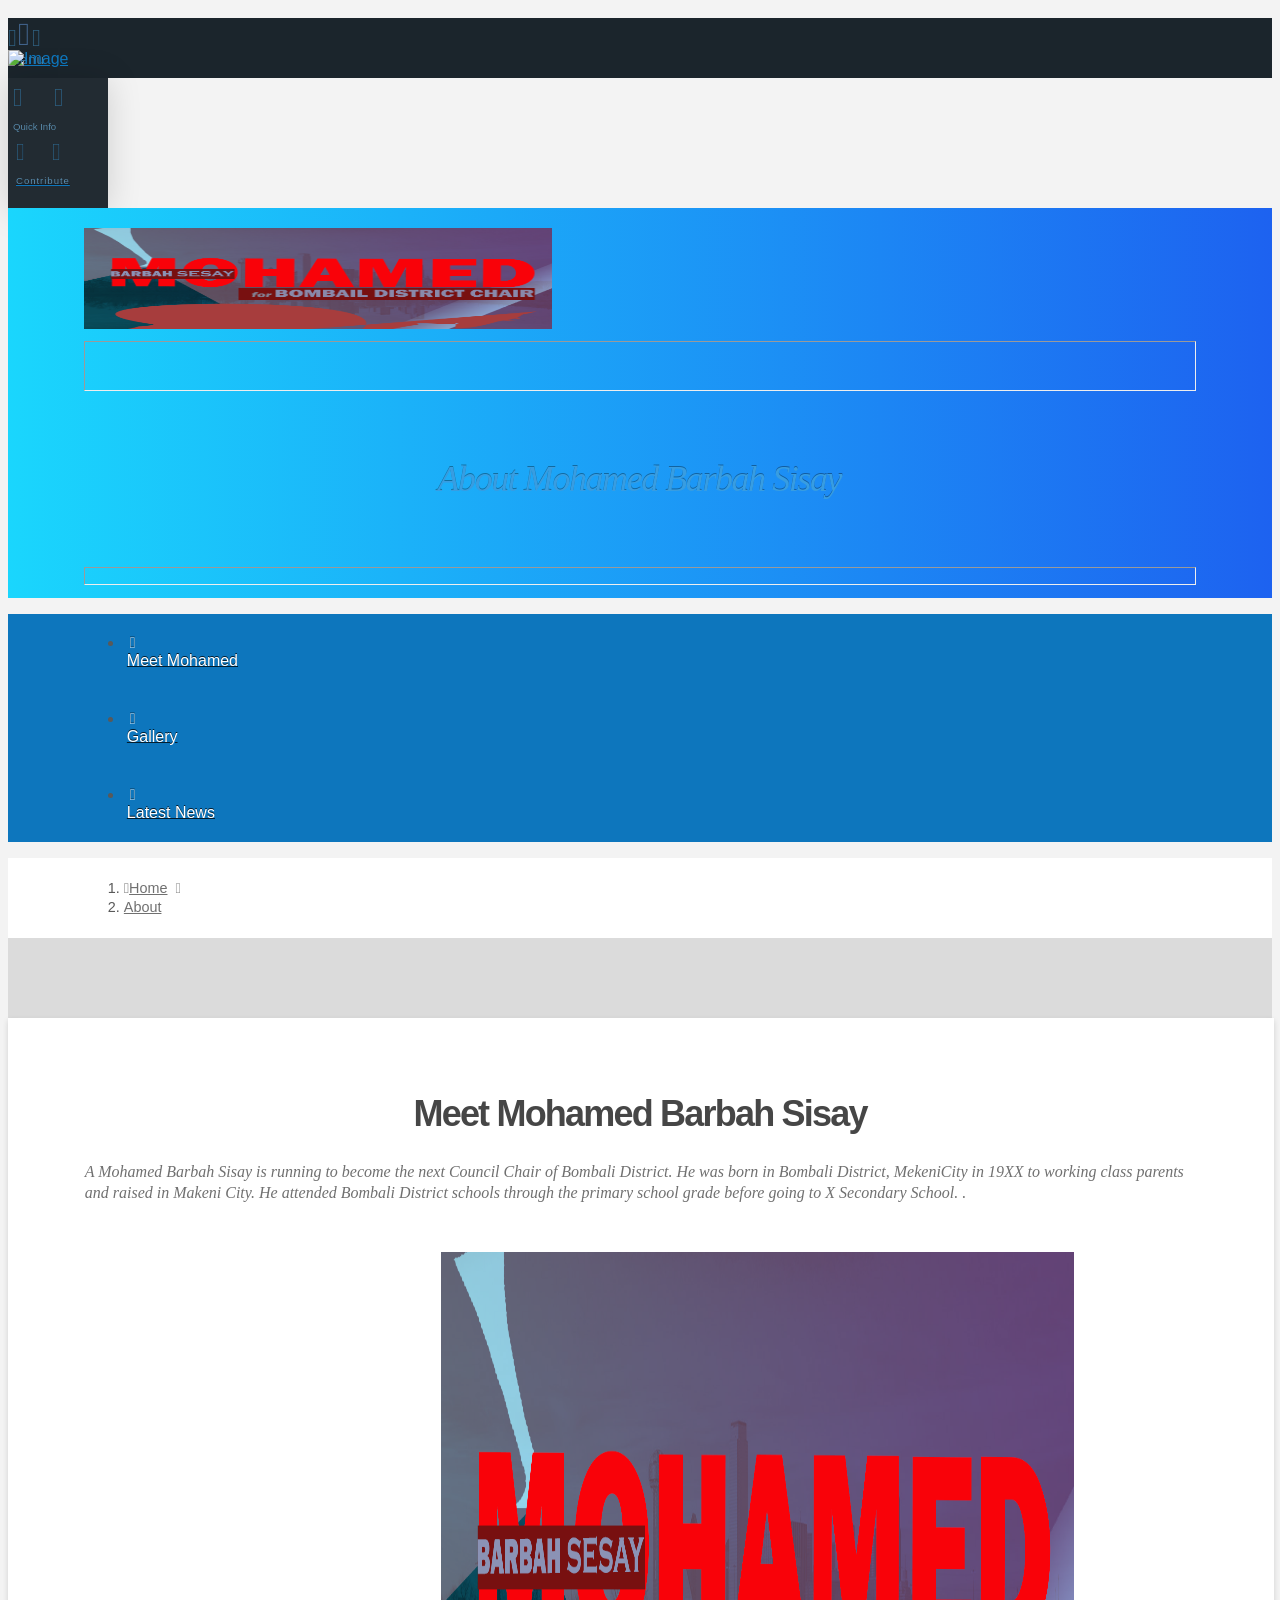
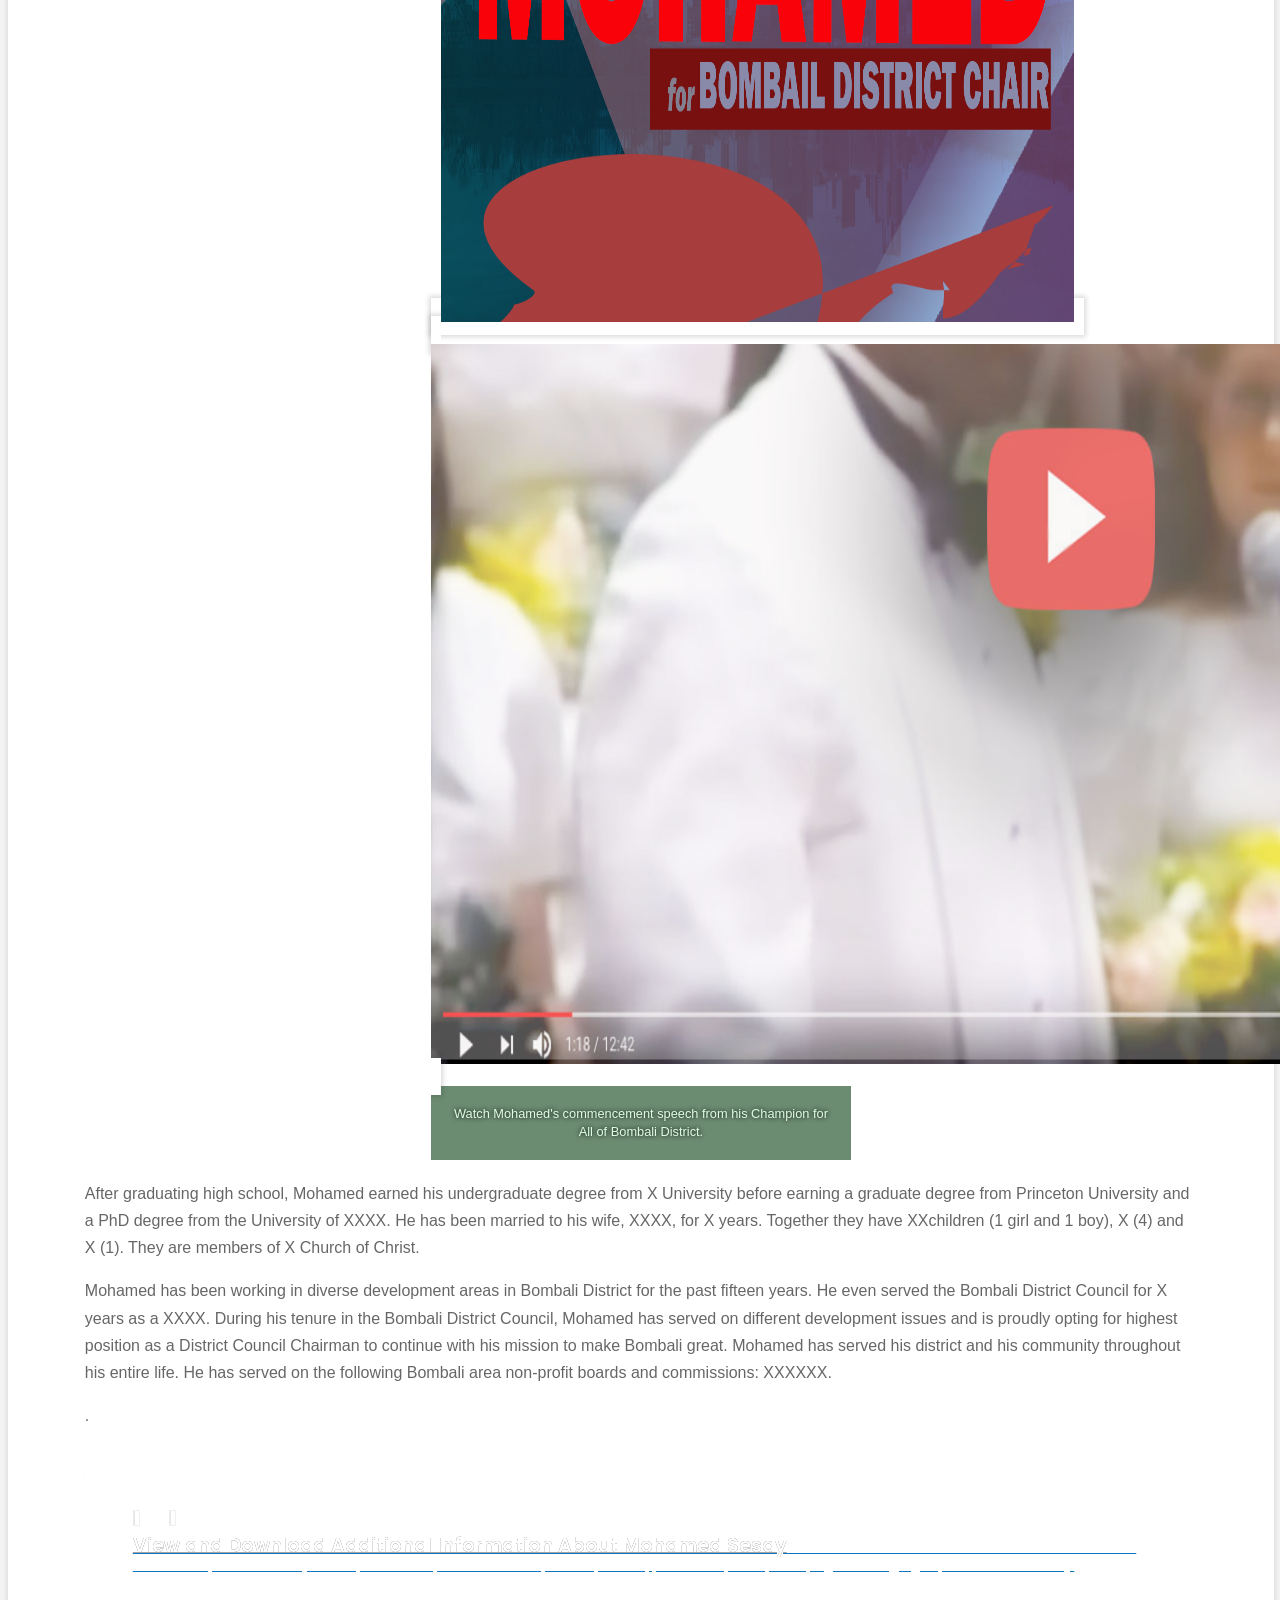
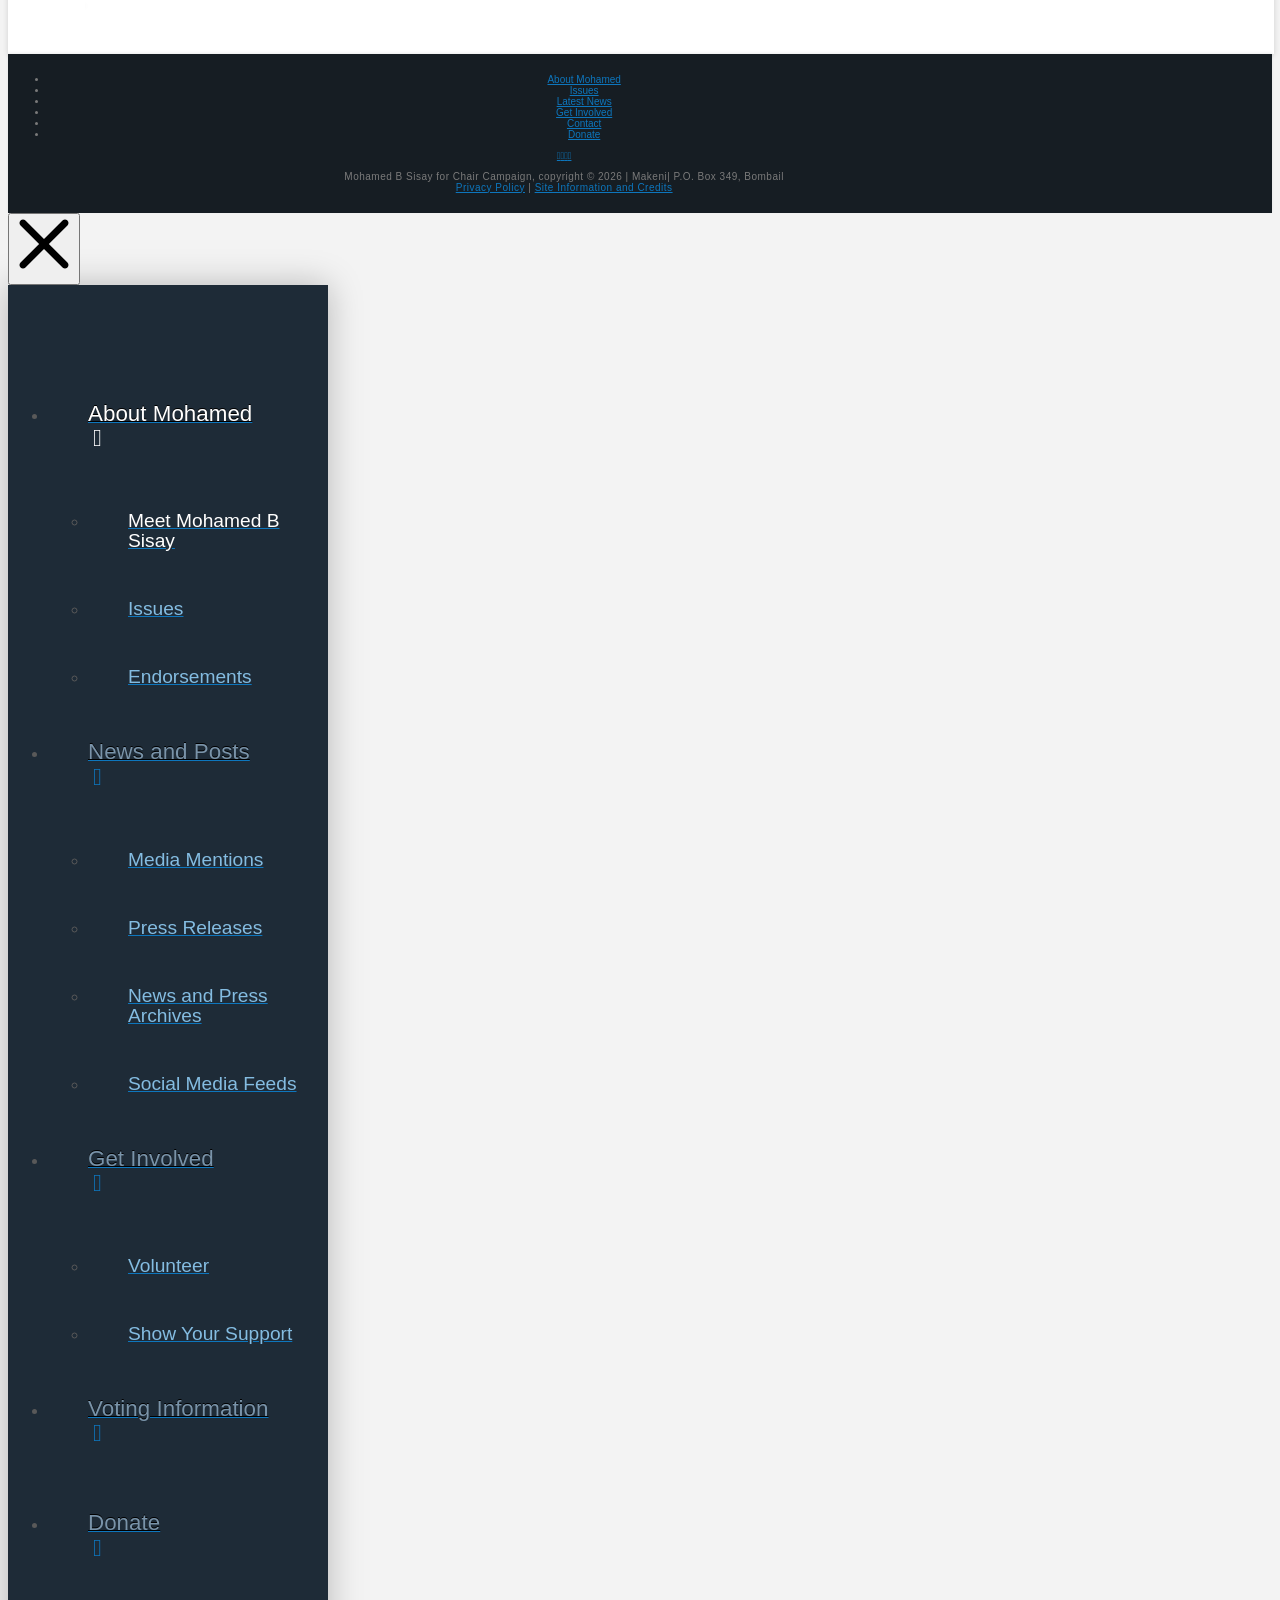
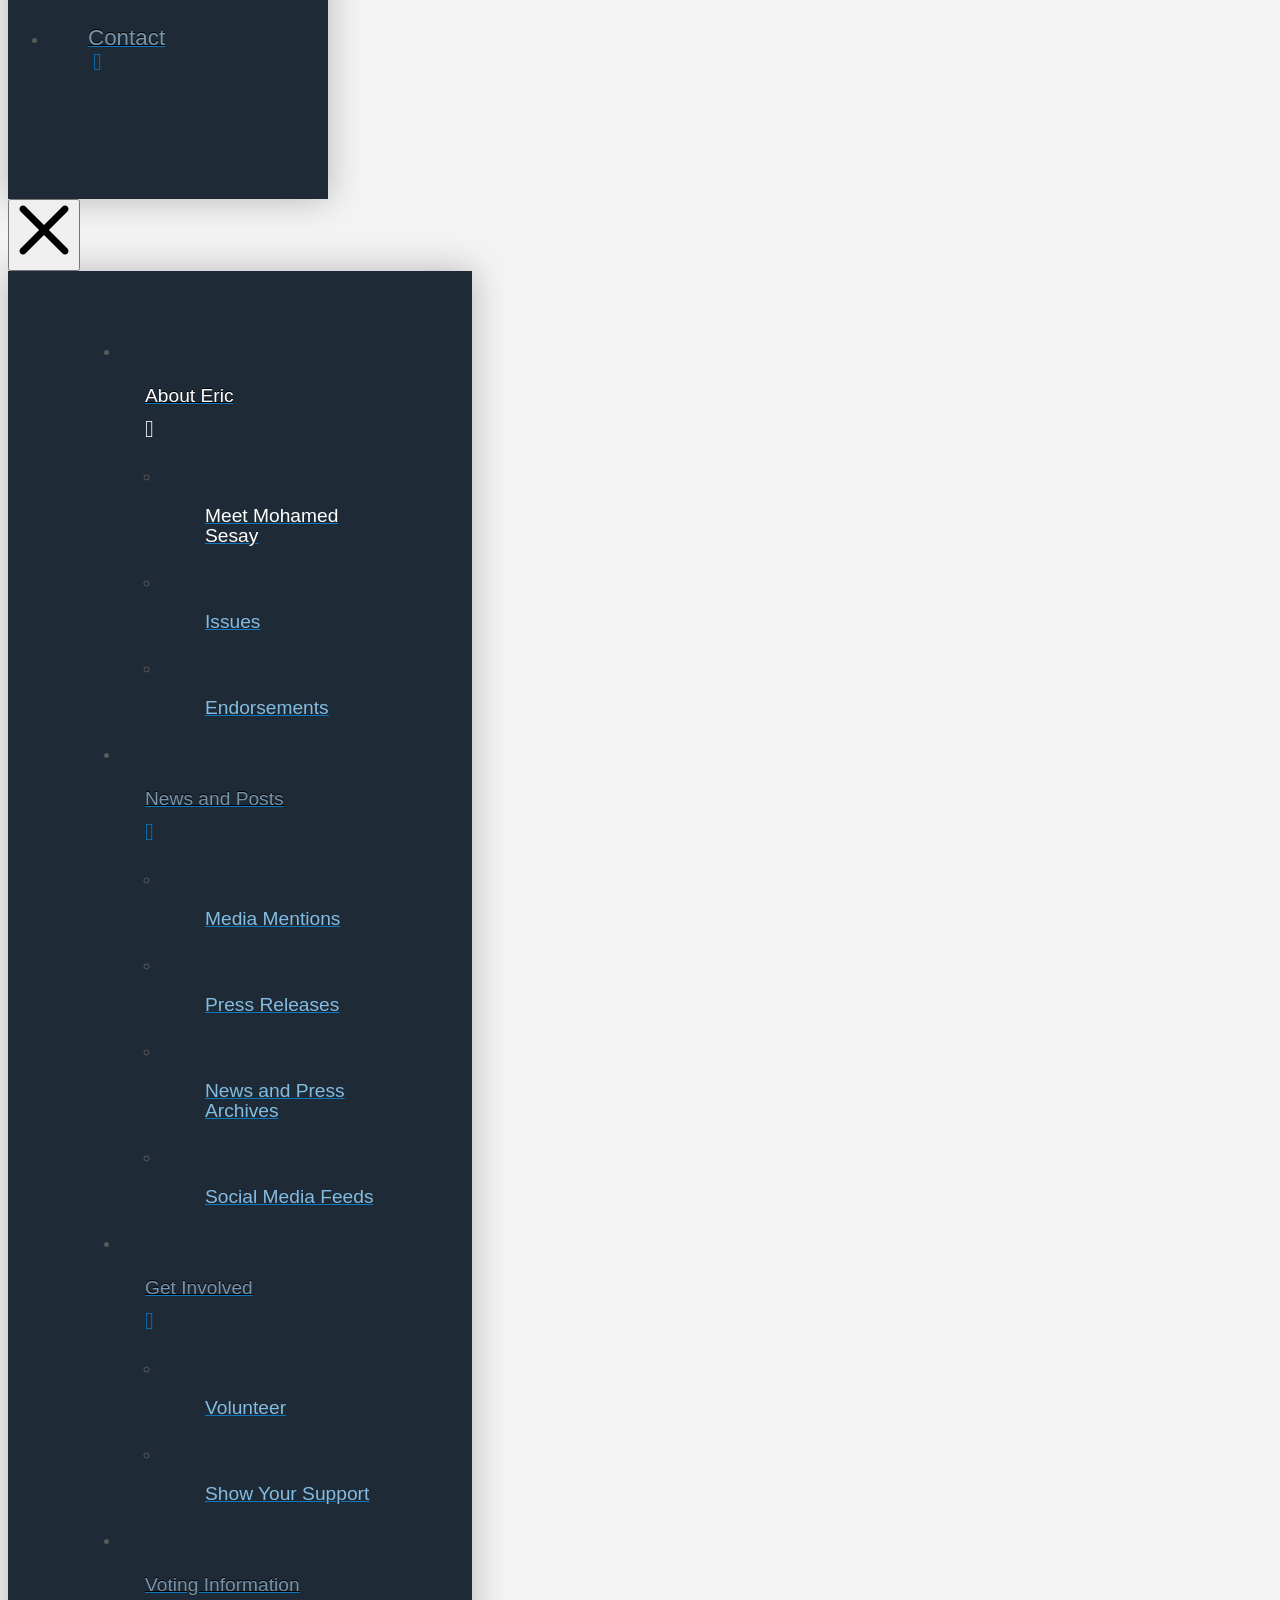
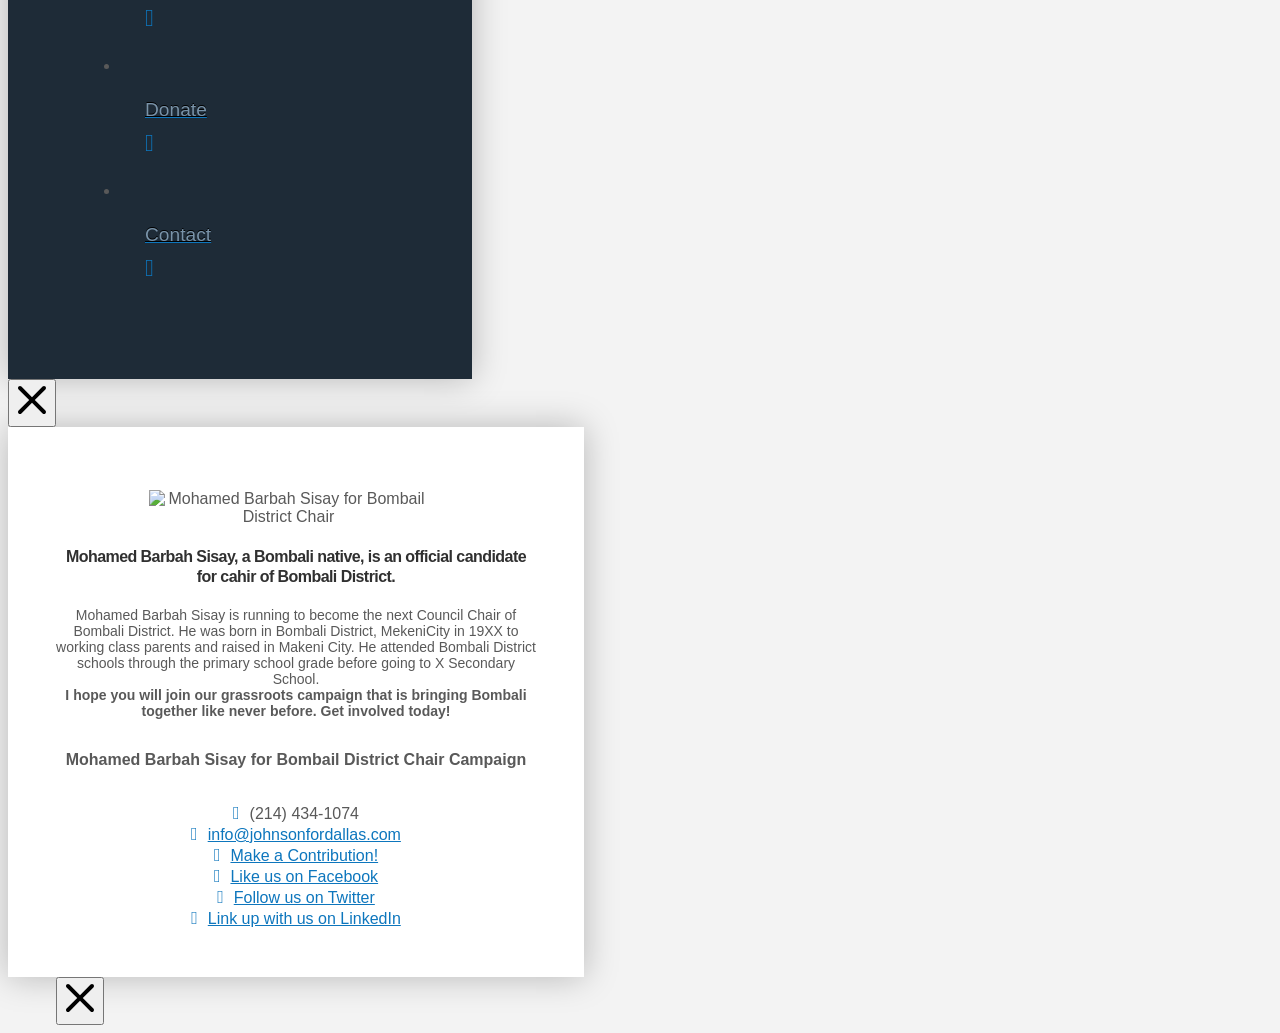
==== about/index.html @ 6a146747 "first commit" ====
<!DOCTYPE html>

<html class="no-js" lang="en-US">


<!-- Mirrored from johnsonfordallas.com/about/ by HTTrack Website Copier/3.x [XR&CO'2014], Sat, 02 Apr 2022 14:41:00 GMT -->
<!-- Added by HTTrack --><meta http-equiv="content-type" content="text/html;charset=UTF-8" /><!-- /Added by HTTrack -->
<head>
  
<meta charset="UTF-8">
<meta name="viewport" content="width=device-width, initial-scale=1.0">
<link rel="pingback" href="../xmlrpc.php">
<meta name='robots' content='index, follow, max-image-preview:large, max-snippet:-1, max-video-preview:-1' />

	<!-- This site is optimized with the Yoast SEO plugin v18.4.1 - https://yoast.com/wordpress/plugins/seo/ -->
	<title>About - Mohamed Barbah Sisay for Bombail District Chair</title>
	<meta name="description" content="Mohamed Sesay, a Dallas native, has served his community his entire life. As mayor, he will bring Dallas together &amp; represent the interests of all families." />
	<link rel="canonical" href="index.html" />
	<meta property="og:locale" content="en_US" />
	<meta property="og:type" content="article" />
	<meta property="og:title" content="Meet Mohamed Sesay" />
	<meta property="og:description" content="A West Dallas native, Eric has represented one of the most diverse House districts in the state for nearly a decade and has shown that he can bring people together to get the job done for all families." />
	<meta property="og:url" content="index.html" />
	<meta property="og:site_name" content="Mohamed Barbah Sisay for Bombail District Chair" />
	<meta property="article:publisher" content="https://www.facebook.com/JohnsonForDallas/" />
	<meta property="article:modified_time" content="2019-05-02T05:01:25+00:00" />
	<meta property="og:image" content="../wp-content/uploads/2019/02/Eric-Johnson-for-Dallas-Mayor-Facebook-Image.jpg" />
	<meta property="og:image:width" content="1200" />
	<meta property="og:image:height" content="630" />
	<meta property="og:image:type" content="image/jpeg" />
	<meta name="twitter:card" content="summary_large_image" />
	<meta name="twitter:title" content="Meet Mohamed Sesay" />
	<meta name="twitter:description" content="A West Dallas native, Eric has represented one of the most diverse House districts in the state for nearly a decade and has shown that he can bring people together to get the job done for all families." />
	<meta name="twitter:image" content="../wp-content/uploads/2019/02/Twitter-Social-Image.jpg" />
	<meta name="twitter:site" content="@johnson4dallas" />
	<meta name="twitter:label1" content="Est. reading time" />
	<meta name="twitter:data1" content="1 minute" />
	<script type="application/ld+json" class="yoast-schema-graph">{"@context":"https://schema.org","@graph":[{"@type":"WebSite","@id":"https://johnsonfordallas.com/#website","url":"https://johnsonfordallas.com/","name":"Mohamed Barbah Sisay for Bombail District Chair","description":"Candidate for Mayor of Dallas and current Texas State Representative, District 100.","potentialAction":[{"@type":"SearchAction","target":{"@type":"EntryPoint","urlTemplate":"https://johnsonfordallas.com/?s={search_term_string}"},"query-input":"required name=search_term_string"}],"inLanguage":"en-US"},{"@type":"ImageObject","@id":"https://johnsonfordallas.com/about/#primaryimage","inLanguage":"en-US","url":"https://johnsonfordallas.com/wp-content/uploads/2019/02/Eric-Johnson-for-Dallas-Mayor-Facebook-Image.jpg","contentUrl":"https://johnsonfordallas.com/wp-content/uploads/2019/02/Eric-Johnson-for-Dallas-Mayor-Facebook-Image.jpg","width":1200,"height":630,"caption":"Mohamed Barbah Sisay for Bombail District Chair"},{"@type":"WebPage","@id":"https://johnsonfordallas.com/about/#webpage","url":"https://johnsonfordallas.com/about/","name":"About - Mohamed Barbah Sisay for Bombail District Chair","isPartOf":{"@id":"https://johnsonfordallas.com/#website"},"datePublished":"2019-02-19T06:22:48+00:00","dateModified":"2019-05-02T05:01:25+00:00","description":"Mohamed Sesay, a Dallas native, has served his community his entire life. As mayor, he will bring Dallas together & represent the interests of all families.","breadcrumb":{"@id":"https://johnsonfordallas.com/about/#breadcrumb"},"inLanguage":"en-US","potentialAction":[{"@type":"ReadAction","target":["https://johnsonfordallas.com/about/"]}]},{"@type":"BreadcrumbList","@id":"https://johnsonfordallas.com/about/#breadcrumb","itemListElement":[{"@type":"ListItem","position":1,"name":"Home","item":"https://johnsonfordallas.com/"},{"@type":"ListItem","position":2,"name":"About"}]}]}</script>
	<!-- / Yoast SEO plugin. -->


<link rel='dns-prefetch' href='http://s.w.org/' />
<link rel="alternate" type="application/rss+xml" title="Mohamed Barbah Sisay for Bombail District Chair &raquo; Feed" href="../feed/index.html" />
<link rel="alternate" type="application/rss+xml" title="Mohamed Barbah Sisay for Bombail District Chair &raquo; Comments Feed" href="../comments/feed/index.html" />
<meta property="og:site_name" content="Mohamed Barbah Sisay for Bombail District Chair"><meta property="og:title" content="About"><meta property="og:description" content="Candidate for Mayor of Dallas and current Texas State Representative, District 100."><meta property="og:image" content="https://johnsonfordallas.com/wp-content/uploads/2019/03/johnson_social_fallback_img.png"><meta property="og:url" content="https://johnsonfordallas.com/about/"><meta property="og:type" content="article">		<!-- This site uses the Google Analytics by MonsterInsights plugin v7.16.2 - Using Analytics tracking - https://www.monsterinsights.com/ -->
							<script src="http://www.googletagmanager.com/gtag/js?id=UA-135009408-1"  type="text/javascript" data-cfasync="false"></script>
			<script type="text/javascript" data-cfasync="false">
				var mi_version = '7.16.2';
				var mi_track_user = true;
				var mi_no_track_reason = '';
				
								var disableStr = 'ga-disable-UA-135009408-1';

				/* Function to detect opted out users */
				function __gtagTrackerIsOptedOut() {
					return document.cookie.indexOf( disableStr + '=true' ) > - 1;
				}

				/* Disable tracking if the opt-out cookie exists. */
				if ( __gtagTrackerIsOptedOut() ) {
					window[disableStr] = true;
				}

				/* Opt-out function */
				function __gtagTrackerOptout() {
					document.cookie = disableStr + '=true; expires=Thu, 31 Dec 2099 23:59:59 UTC; path=/';
					window[disableStr] = true;
				}

				if ( 'undefined' === typeof gaOptout ) {
					function gaOptout() {
						__gtagTrackerOptout();
					}
				}
								window.dataLayer = window.dataLayer || [];
				if ( mi_track_user ) {
					function __gtagTracker() {dataLayer.push( arguments );}
					__gtagTracker( 'js', new Date() );
					__gtagTracker( 'set', {
						'developer_id.dZGIzZG' : true,
						'dimension1' : 'Mohamed Barbah Sisay for Bombail District Chair','dimension2' : 'page',                    });
					__gtagTracker( 'config', 'UA-135009408-1', {
						forceSSL:true,link_attribution:true,					} );
										window.gtag = __gtagTracker;										(
						function () {
							/* https://developers.google.com/analytics/devguides/collection/analyticsjs/ */
							/* ga and __gaTracker compatibility shim. */
							var noopfn = function () {
								return null;
							};
							var newtracker = function () {
								return new Tracker();
							};
							var Tracker = function () {
								return null;
							};
							var p = Tracker.prototype;
							p.get = noopfn;
							p.set = noopfn;
							p.send = function (){
								var args = Array.prototype.slice.call(arguments);
								args.unshift( 'send' );
								__gaTracker.apply(null, args);
							};
							var __gaTracker = function () {
								var len = arguments.length;
								if ( len === 0 ) {
									return;
								}
								var f = arguments[len - 1];
								if ( typeof f !== 'object' || f === null || typeof f.hitCallback !== 'function' ) {
									if ( 'send' === arguments[0] ) {
										var hitConverted, hitObject = false, action;
										if ( 'event' === arguments[1] ) {
											if ( 'undefined' !== typeof arguments[3] ) {
												hitObject = {
													'eventAction': arguments[3],
													'eventCategory': arguments[2],
													'eventLabel': arguments[4],
													'value': arguments[5] ? arguments[5] : 1,
												}
											}
										}
										if ( typeof arguments[2] === 'object' ) {
											hitObject = arguments[2];
										}
										if ( 'undefined' !== typeof (
											arguments[1].hitType
										) ) {
											hitObject = arguments[1];
										}
										if ( hitObject ) {
											action = 'timing' === arguments[1].hitType ? 'timing_complete' : hitObject.eventAction;
											hitConverted = mapArgs( hitObject );
											__gtagTracker( 'event', action, hitConverted );
										}
									}
									return;
								}

								function mapArgs( args ) {
									var gaKey, hit = {};
									var gaMap = {
										'eventCategory': 'event_category',
										'eventAction': 'event_action',
										'eventLabel': 'event_label',
										'eventValue': 'event_value',
										'nonInteraction': 'non_interaction',
										'timingCategory': 'event_category',
										'timingVar': 'name',
										'timingValue': 'value',
										'timingLabel': 'event_label',
									};
									for ( gaKey in gaMap ) {
										if ( 'undefined' !== typeof args[gaKey] ) {
											hit[gaMap[gaKey]] = args[gaKey];
										}
									}
									return hit;
								}

								try {
									f.hitCallback();
								} catch ( ex ) {
								}
							};
							__gaTracker.create = newtracker;
							__gaTracker.getByName = newtracker;
							__gaTracker.getAll = function () {
								return [];
							};
							__gaTracker.remove = noopfn;
							__gaTracker.loaded = true;
							window['__gaTracker'] = __gaTracker;
						}
					)();
									} else {
										console.log( "" );
					( function () {
							function __gtagTracker() {
								return null;
							}
							window['__gtagTracker'] = __gtagTracker;
							window['gtag'] = __gtagTracker;
					} )();
									}
			</script>
				<!-- / Google Analytics by MonsterInsights -->
		<script type="text/javascript">
window._wpemojiSettings = {"baseUrl":"https:\/\/s.w.org\/images\/core\/emoji\/13.1.0\/72x72\/","ext":".png","svgUrl":"https:\/\/s.w.org\/images\/core\/emoji\/13.1.0\/svg\/","svgExt":".svg","source":{"concatemoji":"https:\/\/johnsonfordallas.com\/wp-includes\/js\/wp-emoji-release.min.js?ver=5.9.2"}};
/*! This file is auto-generated */
!function(e,a,t){var n,r,o,i=a.createElement("canvas"),p=i.getContext&&i.getContext("2d");function s(e,t){var a=String.fromCharCode;p.clearRect(0,0,i.width,i.height),p.fillText(a.apply(this,e),0,0);e=i.toDataURL();return p.clearRect(0,0,i.width,i.height),p.fillText(a.apply(this,t),0,0),e===i.toDataURL()}function c(e){var t=a.createElement("script");t.src=e,t.defer=t.type="text/javascript",a.getElementsByTagName("head")[0].appendChild(t)}for(o=Array("flag","emoji"),t.supports={everything:!0,everythingExceptFlag:!0},r=0;r<o.length;r++)t.supports[o[r]]=function(e){if(!p||!p.fillText)return!1;switch(p.textBaseline="top",p.font="600 32px Arial",e){case"flag":return s([127987,65039,8205,9895,65039],[127987,65039,8203,9895,65039])?!1:!s([55356,56826,55356,56819],[55356,56826,8203,55356,56819])&&!s([55356,57332,56128,56423,56128,56418,56128,56421,56128,56430,56128,56423,56128,56447],[55356,57332,8203,56128,56423,8203,56128,56418,8203,56128,56421,8203,56128,56430,8203,56128,56423,8203,56128,56447]);case"emoji":return!s([10084,65039,8205,55357,56613],[10084,65039,8203,55357,56613])}return!1}(o[r]),t.supports.everything=t.supports.everything&&t.supports[o[r]],"flag"!==o[r]&&(t.supports.everythingExceptFlag=t.supports.everythingExceptFlag&&t.supports[o[r]]);t.supports.everythingExceptFlag=t.supports.everythingExceptFlag&&!t.supports.flag,t.DOMReady=!1,t.readyCallback=function(){t.DOMReady=!0},t.supports.everything||(n=function(){t.readyCallback()},a.addEventListener?(a.addEventListener("DOMContentLoaded",n,!1),e.addEventListener("load",n,!1)):(e.attachEvent("onload",n),a.attachEvent("onreadystatechange",function(){"complete"===a.readyState&&t.readyCallback()})),(n=t.source||{}).concatemoji?c(n.concatemoji):n.wpemoji&&n.twemoji&&(c(n.twemoji),c(n.wpemoji)))}(window,document,window._wpemojiSettings);
</script>
<style type="text/css">
img.wp-smiley,
img.emoji {
	display: inline !important;
	border: none !important;
	box-shadow: none !important;
	height: 1em !important;
	width: 1em !important;
	margin: 0 0.07em !important;
	vertical-align: -0.1em !important;
	background: none !important;
	padding: 0 !important;
}
</style>
	<link rel='stylesheet' id='sbi_styles-css'  href='../wp-content/plugins/instagram-feed-pro/css/sbi-styles.mindc88.css?ver=5.12.1' type='text/css' media='all' />
<link rel='stylesheet' id='wp-block-library-css'  href='../wp-includes/css/dist/block-library/style.min6dcf.css?ver=5.9.2' type='text/css' media='all' />
<style id='wp-block-library-theme-inline-css' type='text/css'>
.wp-block-audio figcaption{color:#555;font-size:13px;text-align:center}.is-dark-theme .wp-block-audio figcaption{color:hsla(0,0%,100%,.65)}.wp-block-code>code{font-family:Menlo,Consolas,monaco,monospace;color:#1e1e1e;padding:.8em 1em;border:1px solid #ddd;border-radius:4px}.wp-block-embed figcaption{color:#555;font-size:13px;text-align:center}.is-dark-theme .wp-block-embed figcaption{color:hsla(0,0%,100%,.65)}.blocks-gallery-caption{color:#555;font-size:13px;text-align:center}.is-dark-theme .blocks-gallery-caption{color:hsla(0,0%,100%,.65)}.wp-block-image figcaption{color:#555;font-size:13px;text-align:center}.is-dark-theme .wp-block-image figcaption{color:hsla(0,0%,100%,.65)}.wp-block-pullquote{border-top:4px solid;border-bottom:4px solid;margin-bottom:1.75em;color:currentColor}.wp-block-pullquote__citation,.wp-block-pullquote cite,.wp-block-pullquote footer{color:currentColor;text-transform:uppercase;font-size:.8125em;font-style:normal}.wp-block-quote{border-left:.25em solid;margin:0 0 1.75em;padding-left:1em}.wp-block-quote cite,.wp-block-quote footer{color:currentColor;font-size:.8125em;position:relative;font-style:normal}.wp-block-quote.has-text-align-right{border-left:none;border-right:.25em solid;padding-left:0;padding-right:1em}.wp-block-quote.has-text-align-center{border:none;padding-left:0}.wp-block-quote.is-large,.wp-block-quote.is-style-large,.wp-block-quote.is-style-plain{border:none}.wp-block-search .wp-block-search__label{font-weight:700}.wp-block-group:where(.has-background){padding:1.25em 2.375em}.wp-block-separator{border:none;border-bottom:2px solid;margin-left:auto;margin-right:auto;opacity:.4}.wp-block-separator:not(.is-style-wide):not(.is-style-dots){width:100px}.wp-block-separator.has-background:not(.is-style-dots){border-bottom:none;height:1px}.wp-block-separator.has-background:not(.is-style-wide):not(.is-style-dots){height:2px}.wp-block-table thead{border-bottom:3px solid}.wp-block-table tfoot{border-top:3px solid}.wp-block-table td,.wp-block-table th{padding:.5em;border:1px solid;word-break:normal}.wp-block-table figcaption{color:#555;font-size:13px;text-align:center}.is-dark-theme .wp-block-table figcaption{color:hsla(0,0%,100%,.65)}.wp-block-video figcaption{color:#555;font-size:13px;text-align:center}.is-dark-theme .wp-block-video figcaption{color:hsla(0,0%,100%,.65)}.wp-block-template-part.has-background{padding:1.25em 2.375em;margin-top:0;margin-bottom:0}
</style>
<style id='global-styles-inline-css' type='text/css'>
body{--wp--preset--color--black: #000000;--wp--preset--color--cyan-bluish-gray: #abb8c3;--wp--preset--color--white: #ffffff;--wp--preset--color--pale-pink: #f78da7;--wp--preset--color--vivid-red: #cf2e2e;--wp--preset--color--luminous-vivid-orange: #ff6900;--wp--preset--color--luminous-vivid-amber: #fcb900;--wp--preset--color--light-green-cyan: #7bdcb5;--wp--preset--color--vivid-green-cyan: #00d084;--wp--preset--color--pale-cyan-blue: #8ed1fc;--wp--preset--color--vivid-cyan-blue: #0693e3;--wp--preset--color--vivid-purple: #9b51e0;--wp--preset--gradient--vivid-cyan-blue-to-vivid-purple: linear-gradient(135deg,rgba(6,147,227,1) 0%,rgb(155,81,224) 100%);--wp--preset--gradient--light-green-cyan-to-vivid-green-cyan: linear-gradient(135deg,rgb(122,220,180) 0%,rgb(0,208,130) 100%);--wp--preset--gradient--luminous-vivid-amber-to-luminous-vivid-orange: linear-gradient(135deg,rgba(252,185,0,1) 0%,rgba(255,105,0,1) 100%);--wp--preset--gradient--luminous-vivid-orange-to-vivid-red: linear-gradient(135deg,rgba(255,105,0,1) 0%,rgb(207,46,46) 100%);--wp--preset--gradient--very-light-gray-to-cyan-bluish-gray: linear-gradient(135deg,rgb(238,238,238) 0%,rgb(169,184,195) 100%);--wp--preset--gradient--cool-to-warm-spectrum: linear-gradient(135deg,rgb(74,234,220) 0%,rgb(151,120,209) 20%,rgb(207,42,186) 40%,rgb(238,44,130) 60%,rgb(251,105,98) 80%,rgb(254,248,76) 100%);--wp--preset--gradient--blush-light-purple: linear-gradient(135deg,rgb(255,206,236) 0%,rgb(152,150,240) 100%);--wp--preset--gradient--blush-bordeaux: linear-gradient(135deg,rgb(254,205,165) 0%,rgb(254,45,45) 50%,rgb(107,0,62) 100%);--wp--preset--gradient--luminous-dusk: linear-gradient(135deg,rgb(255,203,112) 0%,rgb(199,81,192) 50%,rgb(65,88,208) 100%);--wp--preset--gradient--pale-ocean: linear-gradient(135deg,rgb(255,245,203) 0%,rgb(182,227,212) 50%,rgb(51,167,181) 100%);--wp--preset--gradient--electric-grass: linear-gradient(135deg,rgb(202,248,128) 0%,rgb(113,206,126) 100%);--wp--preset--gradient--midnight: linear-gradient(135deg,rgb(2,3,129) 0%,rgb(40,116,252) 100%);--wp--preset--duotone--dark-grayscale: url('#wp-duotone-dark-grayscale');--wp--preset--duotone--grayscale: url('#wp-duotone-grayscale');--wp--preset--duotone--purple-yellow: url('#wp-duotone-purple-yellow');--wp--preset--duotone--blue-red: url('#wp-duotone-blue-red');--wp--preset--duotone--midnight: url('#wp-duotone-midnight');--wp--preset--duotone--magenta-yellow: url('#wp-duotone-magenta-yellow');--wp--preset--duotone--purple-green: url('#wp-duotone-purple-green');--wp--preset--duotone--blue-orange: url('#wp-duotone-blue-orange');--wp--preset--font-size--small: 13px;--wp--preset--font-size--medium: 20px;--wp--preset--font-size--large: 36px;--wp--preset--font-size--x-large: 42px;}.has-black-color{color: var(--wp--preset--color--black) !important;}.has-cyan-bluish-gray-color{color: var(--wp--preset--color--cyan-bluish-gray) !important;}.has-white-color{color: var(--wp--preset--color--white) !important;}.has-pale-pink-color{color: var(--wp--preset--color--pale-pink) !important;}.has-vivid-red-color{color: var(--wp--preset--color--vivid-red) !important;}.has-luminous-vivid-orange-color{color: var(--wp--preset--color--luminous-vivid-orange) !important;}.has-luminous-vivid-amber-color{color: var(--wp--preset--color--luminous-vivid-amber) !important;}.has-light-green-cyan-color{color: var(--wp--preset--color--light-green-cyan) !important;}.has-vivid-green-cyan-color{color: var(--wp--preset--color--vivid-green-cyan) !important;}.has-pale-cyan-blue-color{color: var(--wp--preset--color--pale-cyan-blue) !important;}.has-vivid-cyan-blue-color{color: var(--wp--preset--color--vivid-cyan-blue) !important;}.has-vivid-purple-color{color: var(--wp--preset--color--vivid-purple) !important;}.has-black-background-color{background-color: var(--wp--preset--color--black) !important;}.has-cyan-bluish-gray-background-color{background-color: var(--wp--preset--color--cyan-bluish-gray) !important;}.has-white-background-color{background-color: var(--wp--preset--color--white) !important;}.has-pale-pink-background-color{background-color: var(--wp--preset--color--pale-pink) !important;}.has-vivid-red-background-color{background-color: var(--wp--preset--color--vivid-red) !important;}.has-luminous-vivid-orange-background-color{background-color: var(--wp--preset--color--luminous-vivid-orange) !important;}.has-luminous-vivid-amber-background-color{background-color: var(--wp--preset--color--luminous-vivid-amber) !important;}.has-light-green-cyan-background-color{background-color: var(--wp--preset--color--light-green-cyan) !important;}.has-vivid-green-cyan-background-color{background-color: var(--wp--preset--color--vivid-green-cyan) !important;}.has-pale-cyan-blue-background-color{background-color: var(--wp--preset--color--pale-cyan-blue) !important;}.has-vivid-cyan-blue-background-color{background-color: var(--wp--preset--color--vivid-cyan-blue) !important;}.has-vivid-purple-background-color{background-color: var(--wp--preset--color--vivid-purple) !important;}.has-black-border-color{border-color: var(--wp--preset--color--black) !important;}.has-cyan-bluish-gray-border-color{border-color: var(--wp--preset--color--cyan-bluish-gray) !important;}.has-white-border-color{border-color: var(--wp--preset--color--white) !important;}.has-pale-pink-border-color{border-color: var(--wp--preset--color--pale-pink) !important;}.has-vivid-red-border-color{border-color: var(--wp--preset--color--vivid-red) !important;}.has-luminous-vivid-orange-border-color{border-color: var(--wp--preset--color--luminous-vivid-orange) !important;}.has-luminous-vivid-amber-border-color{border-color: var(--wp--preset--color--luminous-vivid-amber) !important;}.has-light-green-cyan-border-color{border-color: var(--wp--preset--color--light-green-cyan) !important;}.has-vivid-green-cyan-border-color{border-color: var(--wp--preset--color--vivid-green-cyan) !important;}.has-pale-cyan-blue-border-color{border-color: var(--wp--preset--color--pale-cyan-blue) !important;}.has-vivid-cyan-blue-border-color{border-color: var(--wp--preset--color--vivid-cyan-blue) !important;}.has-vivid-purple-border-color{border-color: var(--wp--preset--color--vivid-purple) !important;}.has-vivid-cyan-blue-to-vivid-purple-gradient-background{background: var(--wp--preset--gradient--vivid-cyan-blue-to-vivid-purple) !important;}.has-light-green-cyan-to-vivid-green-cyan-gradient-background{background: var(--wp--preset--gradient--light-green-cyan-to-vivid-green-cyan) !important;}.has-luminous-vivid-amber-to-luminous-vivid-orange-gradient-background{background: var(--wp--preset--gradient--luminous-vivid-amber-to-luminous-vivid-orange) !important;}.has-luminous-vivid-orange-to-vivid-red-gradient-background{background: var(--wp--preset--gradient--luminous-vivid-orange-to-vivid-red) !important;}.has-very-light-gray-to-cyan-bluish-gray-gradient-background{background: var(--wp--preset--gradient--very-light-gray-to-cyan-bluish-gray) !important;}.has-cool-to-warm-spectrum-gradient-background{background: var(--wp--preset--gradient--cool-to-warm-spectrum) !important;}.has-blush-light-purple-gradient-background{background: var(--wp--preset--gradient--blush-light-purple) !important;}.has-blush-bordeaux-gradient-background{background: var(--wp--preset--gradient--blush-bordeaux) !important;}.has-luminous-dusk-gradient-background{background: var(--wp--preset--gradient--luminous-dusk) !important;}.has-pale-ocean-gradient-background{background: var(--wp--preset--gradient--pale-ocean) !important;}.has-electric-grass-gradient-background{background: var(--wp--preset--gradient--electric-grass) !important;}.has-midnight-gradient-background{background: var(--wp--preset--gradient--midnight) !important;}.has-small-font-size{font-size: var(--wp--preset--font-size--small) !important;}.has-medium-font-size{font-size: var(--wp--preset--font-size--medium) !important;}.has-large-font-size{font-size: var(--wp--preset--font-size--large) !important;}.has-x-large-font-size{font-size: var(--wp--preset--font-size--x-large) !important;}
</style>
<link rel='stylesheet' id='ctf_styles-css'  href='../wp-content/plugins/custom-twitter-feeds-pro/css/ctf-styles.mind50e.css?ver=1.14' type='text/css' media='all' />
<link rel='stylesheet' id='esg-plugin-settings-css'  href='../wp-content/plugins/essential-grid/public/assets/css/settings2a45.css?ver=3.0.13' type='text/css' media='all' />
<link rel='stylesheet' id='tp-fontello-css'  href='../wp-content/plugins/essential-grid/public/assets/font/fontello/css/fontello2a45.css?ver=3.0.13' type='text/css' media='all' />
<link rel='stylesheet' id='cff-css'  href='../wp-content/plugins/custom-facebook-feed-pro/assets/css/cff-style0bb8.css?ver=3.19.5' type='text/css' media='all' />
<link rel='stylesheet' id='monsterinsights-popular-posts-style-css'  href='../wp-content/plugins/google-analytics-premium/assets/css/frontend.min6115.css?ver=7.16.2' type='text/css' media='all' />
<link rel='stylesheet' id='x-stack-css'  href='../wp-content/themes/pro/framework/dist/css/site/stacks/integrity-light58e0.css?ver=5.1.4' type='text/css' media='all' />
<link rel='stylesheet' id='x-child-css'  href='../wp-content/themes/lanbran-pro/style58e0.css?ver=5.1.4' type='text/css' media='all' />
<style id='cs-inline-css' type='text/css'>
 a,h1 a:hover,h2 a:hover,h3 a:hover,h4 a:hover,h5 a:hover,h6 a:hover,.x-breadcrumb-wrap a:hover,.widget ul li a:hover,.widget ol li a:hover,.widget.widget_text ul li a,.widget.widget_text ol li a,.widget_nav_menu .current-menu-item > a,.x-accordion-heading .x-accordion-toggle:hover,.x-comment-author a:hover,.x-comment-time:hover,.x-recent-posts a:hover .h-recent-posts{color:rgb(13,118,189);}a:hover,.widget.widget_text ul li a:hover,.widget.widget_text ol li a:hover,.x-twitter-widget ul li a:hover{color:rgb(12,96,154);}.rev_slider_wrapper,a.x-img-thumbnail:hover,.x-slider-container.below,.page-template-template-blank-3-php .x-slider-container.above,.page-template-template-blank-6-php .x-slider-container.above{border-color:rgb(13,118,189);}.entry-thumb:before,.x-pagination span.current,.woocommerce-pagination span[aria-current],.flex-direction-nav a,.flex-control-nav a:hover,.flex-control-nav a.flex-active,.mejs-time-current,.x-dropcap,.x-skill-bar .bar,.x-pricing-column.featured h2,.h-comments-title small,.x-entry-share .x-share:hover,.x-highlight,.x-recent-posts .x-recent-posts-img:after{background-color:rgb(13,118,189);}.x-nav-tabs > .active > a,.x-nav-tabs > .active > a:hover{box-shadow:inset 0 3px 0 0 rgb(13,118,189);}.x-main{width:calc(72% - 2.463055%);}.x-sidebar{width:calc(100% - 2.463055% - 72%);}.x-comment-author,.x-comment-time,.comment-form-author label,.comment-form-email label,.comment-form-url label,.comment-form-rating label,.comment-form-comment label,.widget_calendar #wp-calendar caption,.widget.widget_rss li .rsswidget{font-family:Helvetica,Arial,sans-serif;font-weight:700;}.p-landmark-sub,.p-meta,input,button,select,textarea{font-family:Helvetica,Arial,sans-serif;}.widget ul li a,.widget ol li a,.x-comment-time{color:hsl(0,0%,35%);}.widget_text ol li a,.widget_text ul li a{color:rgb(13,118,189);}.widget_text ol li a:hover,.widget_text ul li a:hover{color:rgb(12,96,154);}.comment-form-author label,.comment-form-email label,.comment-form-url label,.comment-form-rating label,.comment-form-comment label,.widget_calendar #wp-calendar th,.p-landmark-sub strong,.widget_tag_cloud .tagcloud a:hover,.widget_tag_cloud .tagcloud a:active,.entry-footer a:hover,.entry-footer a:active,.x-breadcrumbs .current,.x-comment-author,.x-comment-author a{color:hsl(0,0%,19%);}.widget_calendar #wp-calendar th{border-color:hsl(0,0%,19%);}.h-feature-headline span i{background-color:hsl(0,0%,19%);}@media (max-width:978.98px){}html{font-size:14px;}@media (min-width:480px){html{font-size:14px;}}@media (min-width:767px){html{font-size:14px;}}@media (min-width:979px){html{font-size:16px;}}@media (min-width:1200px){html{font-size:16px;}}body{font-style:normal;font-weight:400;color:hsl(0,0%,35%);background-color:#f3f3f3;}.w-b{font-weight:400 !important;}h1,h2,h3,h4,h5,h6,.h1,.h2,.h3,.h4,.h5,.h6{font-family:Helvetica,Arial,sans-serif;font-style:normal;font-weight:700;}h1,.h1{letter-spacing:-0.035em;}h2,.h2{letter-spacing:-0.035em;}h3,.h3{letter-spacing:-0.035em;}h4,.h4{letter-spacing:-0.035em;}h5,.h5{letter-spacing:-0.035em;}h6,.h6{letter-spacing:-0.035em;}.w-h{font-weight:700 !important;}.x-container.width{width:88%;}.x-container.max{max-width:1200px;}.x-bar-content.x-container.width{flex-basis:88%;}.x-main.full{float:none;display:block;width:auto;}@media (max-width:978.98px){.x-main.full,.x-main.left,.x-main.right,.x-sidebar.left,.x-sidebar.right{float:none;display:block;width:auto !important;}}.entry-header,.entry-content{font-size:1rem;}body,input,button,select,textarea{font-family:Helvetica,Arial,sans-serif;}h1,h2,h3,h4,h5,h6,.h1,.h2,.h3,.h4,.h5,.h6,h1 a,h2 a,h3 a,h4 a,h5 a,h6 a,.h1 a,.h2 a,.h3 a,.h4 a,.h5 a,.h6 a,blockquote{color:hsl(0,0%,19%);}.cfc-h-tx{color:hsl(0,0%,19%) !important;}.cfc-h-bd{border-color:hsl(0,0%,19%) !important;}.cfc-h-bg{background-color:hsl(0,0%,19%) !important;}.cfc-b-tx{color:hsl(0,0%,35%) !important;}.cfc-b-bd{border-color:hsl(0,0%,35%) !important;}.cfc-b-bg{background-color:hsl(0,0%,35%) !important;}.x-btn,.button,[type="submit"]{color:#ffffff;border-color:hsl(204,85%,42%);background-color:rgb(15,119,189);text-shadow:0 0.075em 0.075em rgba(0,0,0,0.5);border-radius:0.25em;}.x-btn:hover,.button:hover,[type="submit"]:hover{color:#ffffff;border-color:rgb(205,44,44);background-color:rgb(205,44,44);text-shadow:0 0.075em 0.075em rgba(0,0,0,0.5);}.x-btn.x-btn-real,.x-btn.x-btn-real:hover{margin-bottom:0.25em;text-shadow:0 0.075em 0.075em rgba(0,0,0,0.65);}.x-btn.x-btn-real{box-shadow:0 0.25em 0 0 #a71000,0 4px 9px rgba(0,0,0,0.75);}.x-btn.x-btn-real:hover{box-shadow:0 0.25em 0 0 #a71000,0 4px 9px rgba(0,0,0,0.75);}.x-btn.x-btn-flat,.x-btn.x-btn-flat:hover{margin-bottom:0;text-shadow:0 0.075em 0.075em rgba(0,0,0,0.65);box-shadow:none;}.x-btn.x-btn-transparent,.x-btn.x-btn-transparent:hover{margin-bottom:0;border-width:3px;text-shadow:none;text-transform:uppercase;background-color:transparent;box-shadow:none;}body .gform_wrapper .gfield_required{color:rgb(13,118,189);}body .gform_wrapper h2.gsection_title,body .gform_wrapper h3.gform_title,body .gform_wrapper .top_label .gfield_label,body .gform_wrapper .left_label .gfield_label,body .gform_wrapper .right_label .gfield_label{font-weight:700;}body .gform_wrapper h2.gsection_title{letter-spacing:-0.035emem !important;}body .gform_wrapper h3.gform_title{letter-spacing:-0.035emem !important;}body .gform_wrapper .top_label .gfield_label,body .gform_wrapper .left_label .gfield_label,body .gform_wrapper .right_label .gfield_label{color:hsl(0,0%,19%);}body .gform_wrapper .validation_message{font-weight:400;} @font-face{font-family:'FontAwesomePro';font-style:normal;font-weight:900;font-display:block;src:url('../wp-content/themes/pro/cornerstone/assets/fonts/fa-solid-900.woff2') format('woff2'),url('../wp-content/themes/pro/cornerstone/assets/fonts/fa-solid-900.woff') format('woff'),url('../wp-content/themes/pro/cornerstone/assets/fonts/fa-solid-900.ttf') format('truetype');}[data-x-fa-pro-icon]{font-family:"FontAwesomePro" !important;}[data-x-fa-pro-icon]:before{content:attr(data-x-fa-pro-icon);}[data-x-icon],[data-x-icon-o],[data-x-icon-l],[data-x-icon-s],[data-x-icon-b],[data-x-fa-pro-icon],[class*="cs-fa-"]{display:inline-block;font-style:normal;font-weight:400;text-decoration:inherit;text-rendering:auto;-webkit-font-smoothing:antialiased;-moz-osx-font-smoothing:grayscale;}[data-x-icon].left,[data-x-icon-o].left,[data-x-icon-l].left,[data-x-icon-s].left,[data-x-icon-b].left,[data-x-fa-pro-icon].left,[class*="cs-fa-"].left{margin-right:0.5em;}[data-x-icon].right,[data-x-icon-o].right,[data-x-icon-l].right,[data-x-icon-s].right,[data-x-icon-b].right,[data-x-fa-pro-icon].right,[class*="cs-fa-"].right{margin-left:0.5em;}[data-x-icon]:before,[data-x-icon-o]:before,[data-x-icon-l]:before,[data-x-icon-s]:before,[data-x-icon-b]:before,[data-x-fa-pro-icon]:before,[class*="cs-fa-"]:before{line-height:1;}@font-face{font-family:'FontAwesome';font-style:normal;font-weight:900;font-display:block;src:url('../wp-content/themes/pro/cornerstone/assets/fonts/fa-solid-900.woff2') format('woff2'),url('../wp-content/themes/pro/cornerstone/assets/fonts/fa-solid-900.woff') format('woff'),url('../wp-content/themes/pro/cornerstone/assets/fonts/fa-solid-900.ttf') format('truetype');}[data-x-icon],[data-x-icon-s],[data-x-icon][class*="cs-fa-"]{font-family:"FontAwesome" !important;font-weight:900;}[data-x-icon]:before,[data-x-icon][class*="cs-fa-"]:before{content:attr(data-x-icon);}[data-x-icon-s]:before{content:attr(data-x-icon-s);}@font-face{font-family:'FontAwesomeRegular';font-style:normal;font-weight:400;font-display:block;src:url('../wp-content/themes/pro/cornerstone/assets/fonts/fa-regular-400.woff2') format('woff2'),url('../wp-content/themes/pro/cornerstone/assets/fonts/fa-regular-400.woff') format('woff'),url('../wp-content/themes/pro/cornerstone/assets/fonts/fa-regular-400.ttf') format('truetype');}@font-face{font-family:'FontAwesomePro';font-style:normal;font-weight:400;font-display:block;src:url('../wp-content/themes/pro/cornerstone/assets/fonts/fa-regular-400.woff2') format('woff2'),url('../wp-content/themes/pro/cornerstone/assets/fonts/fa-regular-400.woff') format('woff'),url('../wp-content/themes/pro/cornerstone/assets/fonts/fa-regular-400.ttf') format('truetype');}[data-x-icon-o]{font-family:"FontAwesomeRegular" !important;}[data-x-icon-o]:before{content:attr(data-x-icon-o);}@font-face{font-family:'FontAwesomeLight';font-style:normal;font-weight:300;font-display:block;src:url('../wp-content/themes/pro/cornerstone/assets/fonts/fa-light-300.woff2') format('woff2'),url('../wp-content/themes/pro/cornerstone/assets/fonts/fa-light-300.woff') format('woff'),url('../wp-content/themes/pro/cornerstone/assets/fonts/fa-light-300.ttf') format('truetype');}@font-face{font-family:'FontAwesomePro';font-style:normal;font-weight:300;font-display:block;src:url('../wp-content/themes/pro/cornerstone/assets/fonts/fa-light-300.woff2') format('woff2'),url('../wp-content/themes/pro/cornerstone/assets/fonts/fa-light-300.woff') format('woff'),url('../wp-content/themes/pro/cornerstone/assets/fonts/fa-light-300.ttf') format('truetype');}[data-x-icon-l]{font-family:"FontAwesomeLight" !important;font-weight:300;}[data-x-icon-l]:before{content:attr(data-x-icon-l);}@font-face{font-family:'FontAwesomeBrands';font-style:normal;font-weight:normal;font-display:block;src:url('../wp-content/themes/pro/cornerstone/assets/fonts/fa-brands-400.woff2') format('woff2'),url('../wp-content/themes/pro/cornerstone/assets/fonts/fa-brands-400.woff') format('woff'),url('../wp-content/themes/pro/cornerstone/assets/fonts/fa-brands-400.ttf') format('truetype');}[data-x-icon-b]{font-family:"FontAwesomeBrands" !important;}[data-x-icon-b]:before{content:attr(data-x-icon-b);} .m9-0.x-bar{width:calc(100% - (0px * 2));margin-top:0px;margin-left:0px;margin-right:0px;height:10px;font-size:16px;background-color:hsla(334,100%,50%,0);}.m9-0 .x-bar-content{justify-content:flex-start;height:10px;}.m9-0.x-bar-space{font-size:16px;height:10px;}.m9-1.x-bar{border:0;}.m9-1 .x-bar-content{align-items:center;flex-grow:0;flex-shrink:1;flex-basis:100%;}.m9-2.x-bar{z-index:9999;}.m9-2 .x-bar-content{flex-direction:row;}.m9-3.x-bar-outer-spacers:after,.m9-3.x-bar-outer-spacers:before{flex-basis:0px;width:0px!important;height:0px;}.m9-4.x-bar{height:60px;font-size:1em;background-color:hsl(207,24%,14%);}.m9-4 .x-bar-content{height:60px;}.m9-4.x-bar-outer-spacers:after,.m9-4.x-bar-outer-spacers:before{flex-basis:0.5em;width:0.5em!important;height:0.5em;}.m9-4.x-bar-space{font-size:1em;height:60px;}.m9-5 .x-bar-content{justify-content:space-between;}.m9-6.x-bar{width:100px;font-size:1rem;background-color:hsla(207,24%,14%,0.97);box-shadow:0em 0.15em 2em rgba(0,0,0,0.15);z-index:9992;}.m9-6 .x-bar-content{flex-direction:column;width:100px;}.m9-6.x-bar-space{font-size:1rem;width:100px;flex-basis:100px;}.m9-7.x-bar-container{flex-direction:row;}.m9-8.x-bar-container{justify-content:flex-start;}.m9-9.x-bar-container{align-items:center;border:0;font-size:1em;z-index:1;}.m9-a.x-bar-container{flex-grow:0;flex-basis:auto;}.m9-b.x-bar-container{flex-shrink:1;}.m9-d.x-bar-container{flex-grow:1;flex-basis:0%;}.m9-e.x-bar-container{flex-shrink:0;}.m9-f.x-bar-container{padding-top:0em;padding-right:0em;padding-bottom:0em;padding-left:10px;}.m9-g.x-bar-container{justify-content:center;}.m9-h.x-bar-container{justify-content:flex-end;padding-top:0px;padding-left:0px;}.m9-i.x-bar-container{padding-right:10px;padding-bottom:0px;}.m9-j.x-bar-container{flex-direction:column;}.m9-k.x-bar-container{padding-right:0px;padding-bottom:20px;}.m9-l.x-anchor {width:40px;height:40px;margin-top:60px;margin-left:-70px;}.m9-l.x-anchor .x-anchor-text-primary {font-size:0.85em;letter-spacing:0.05em;margin-right:calc(0.05em * -1);color:hsl(204,42%,46%);}.m9-m.x-anchor {margin-right:0px;}.m9-n.x-anchor {margin-bottom:0px;}.m9-o.x-anchor {border:0;}.m9-o.x-anchor .x-anchor-content {justify-content:center;align-items:center;}.m9-p.x-anchor {font-size:1em;}.m9-q.x-anchor {background-color:hsla(0,0%,100%,0);}.m9-q.x-anchor .x-graphic-icon {border:0;background-color:transparent;}.m9-r.x-anchor .x-anchor-content {flex-direction:column;}.m9-r.x-anchor .x-graphic-icon {color:rgb(47,94,126);}.m9-s.x-anchor .x-graphic-icon {width:1em;height:1em;line-height:1em;}.m9-t.x-anchor .x-graphic-icon {font-size:1.5em;}.m9-u.x-anchor .x-anchor-text-primary {font-family:Helvetica,Arial,sans-serif;font-style:normal;font-weight:400;line-height:1;}.m9-v.x-anchor:hover .x-anchor-text-primary,.m9-v.x-anchor[class*="active"] .x-anchor-text-primary,[data-x-effect-provider*="colors"]:hover .m9-v.x-anchor .x-anchor-text-primary {color:hsl(0,0%,100%);}.m9-w.x-anchor:hover .x-graphic-icon,.m9-w.x-anchor[class*="active"] .x-graphic-icon,[data-x-effect-provider*="colors"]:hover .m9-w.x-anchor .x-graphic-icon {color:hsl(0,0%,100%);}.m9-x.x-anchor {width:320px;}.m9-x.x-anchor .x-anchor-text {margin-right:auto;}.m9-z.x-anchor {font-size:1rem;}.m9-10.x-anchor {background-color:rgb(30,43,55);}.m9-10.x-anchor .x-anchor-content {padding-top:30px;padding-bottom:30px;}.m9-10.x-anchor:hover,.m9-10.x-anchor[class*="active"],[data-x-effect-provider*="colors"]:hover .m9-10.x-anchor {background-color:transparent;}.m9-10.x-anchor .x-anchor-text-primary {font-size:1.4em;}.m9-10.x-anchor .x-anchor-sub-indicator {margin-top:0px;}.m9-10 > .is-secondary {color:hsl(213,64%,68%);}.m9-11.x-anchor .x-anchor-content {flex-direction:row;}.m9-12.x-anchor .x-anchor-content {padding-right:20px;}.m9-13.x-anchor .x-anchor-content {padding-left:40px;}.m9-14.x-anchor .x-anchor-text {margin-top:0px;}.m9-15.x-anchor .x-anchor-text {margin-bottom:0px;margin-left:0px;}.m9-16.x-anchor .x-anchor-text-primary {text-shadow:0px -1px 0px rgb(0,0,0);color:rgb(121,147,169);}.m9-16.x-anchor .x-anchor-sub-indicator {margin-right:5px;margin-bottom:5px;margin-left:5px;font-size:1.5em;color:rgb(13,118,189);}.m9-16.x-anchor:hover .x-anchor-sub-indicator,.m9-16.x-anchor[class*="active"] .x-anchor-sub-indicator,[data-x-effect-provider*="colors"]:hover .m9-16.x-anchor .x-anchor-sub-indicator {color:hsl(0,0%,100%);}.m9-16 > .is-primary {width:100%;height:100%;color:rgb(13,117,189);transform-origin:0% 50%;}.m9-16 > .is-secondary {width:4px;height:100%;transform-origin:0% 50%;}.m9-17.x-anchor {min-width:320px;}.m9-18.x-anchor {background-color:rgb(44,56,68);}.m9-18.x-anchor .x-anchor-content {padding-top:1.5em;padding-right:1.2em;padding-bottom:1.5em;padding-left:2.5em;}.m9-18.x-anchor:hover,.m9-18.x-anchor[class*="active"],[data-x-effect-provider*="colors"]:hover .m9-18.x-anchor {background-color:rgb(38,48,59);}.m9-18.x-anchor .x-anchor-text-primary {color:hsl(204,61%,70%);}.m9-19.x-anchor .x-anchor-text-primary {font-size:1.2em;}.m9-1a.x-anchor .x-graphic-icon {font-size:2em;color:rgb(65,99,139);}.m9-1b.x-anchor {margin-top:0px;}.m9-1c.x-anchor {margin-left:-60px;}.m9-1c.x-anchor .x-anchor-content {padding-top:20px;padding-bottom:20px;}.m9-1c.x-anchor .x-anchor-text {margin-left:5px;}.m9-1d.x-anchor {background-color:transparent;}.m9-1d.x-anchor .x-anchor-content {padding-left:20px;}.m9-1d.x-anchor .x-anchor-text {margin-top:5px;margin-bottom:5px;}.m9-1d.x-anchor .x-anchor-sub-indicator {margin-top:5px;}.m9-1d > .is-secondary {color:rgb(121,168,226);}.m9-1e.x-anchor:hover .x-anchor-text-primary,.m9-1e.x-anchor[class*="active"] .x-anchor-text-primary,[data-x-effect-provider*="colors"]:hover .m9-1e.x-anchor .x-anchor-text-primary {color:rgb(255,255,255);}.m9-1f.x-anchor {max-width:320px;margin-right:auto;background-color:rgb(38,48,59);}.m9-1f.x-anchor .x-anchor-text {margin-bottom:8px;}.m9-1f.x-anchor .x-anchor-text-primary {color:rgb(132,188,225);}.m9-1g.x-anchor .x-anchor-content {padding-top:0px;padding-right:5px;padding-bottom:0px;padding-left:5px;}.m9-1g.x-anchor .x-anchor-text {margin-top:-3px;margin-right:0px;}.m9-1g.x-anchor .x-anchor-text-primary {text-shadow:0px -0.5px 0px rgba(0,0,0,0.71);}.m9-1g.x-anchor:hover .x-anchor-text-primary,.m9-1g.x-anchor[class*="active"] .x-anchor-text-primary,[data-x-effect-provider*="colors"]:hover .m9-1g.x-anchor .x-anchor-text-primary {text-shadow:0px -0.5px 0px rgba(0,0,0,0.7);}.m9-1g.x-anchor .x-graphic-icon {font-size:1.6em;width:1.6em;height:1.6em;line-height:1.6em;text-shadow:0px -0.5px 0px rgba(0,0,0,0.7);}.m9-1g.x-anchor:hover .x-graphic-icon,.m9-1g.x-anchor[class*="active"] .x-graphic-icon,[data-x-effect-provider*="colors"]:hover .m9-1g.x-anchor .x-graphic-icon {color:rgb(255,255,255);}.m9-1h.x-anchor .x-anchor-text-primary {font-size:0.6em;color:rgb(95,146,180);}.m9-1i.x-anchor {margin-bottom:10px;margin-left:0px;}.m9-1i.x-anchor .x-anchor-content {flex-wrap:wrap;align-content:center;padding-top:0em;padding-right:0.5em;padding-bottom:0em;padding-left:0.5em;}.m9-1i.x-anchor .x-anchor-text-primary {letter-spacing:0.1em;margin-right:calc(0.1em * -1);text-align:center;text-shadow:0px -0.5px 0px rgba(0,0,0,0.75);}.m9-1i.x-anchor .x-graphic-icon {width:1.5em;height:1.5em;line-height:1.5em;text-shadow:0px -0.5px 0px rgba(0,0,0,0.75);}.m9-1j{font-size:1rem;}.m9-1j .x-off-canvas-close{width:calc(1em * 1.5);height:calc(1em * 1.5);font-size:3em;color:rgb(71,169,235);}.m9-1j .x-off-canvas-content{max-width:320px;padding-top:calc(3em * 1.5);padding-right:calc(3em * 1.5);padding-bottom:calc(3em * 1.5);padding-left:calc(3em * 1.5);background-color:rgb(30,43,55);}.m9-1k{transition-duration:500ms;}.m9-1k .x-off-canvas-bg{background-color:rgba(13,120,191,0.9);transition-duration:500ms;transition-timing-function:cubic-bezier(0.400,0.000,0.200,1.000);}.m9-1k .x-off-canvas-close{transition-duration:0.3s,500ms,500ms;transition-timing-function:ease-in-out,cubic-bezier(0.400,0.000,0.200,1.000),cubic-bezier(0.400,0.000,0.200,1.000);}.m9-1k .x-off-canvas-content{border:0;box-shadow:0em 0em 2em 0em rgba(0,0,0,0.25);transition-duration:500ms;transition-timing-function:cubic-bezier(0.400,0.000,0.200,1.000);}.m9-1l .x-off-canvas-close:focus,.m9-1l .x-off-canvas-close:hover{color:hsl(0,0%,100%);}.m9-1m .x-off-canvas-close:focus,.m9-1m .x-off-canvas-close:hover{color:rgb(255,255,255);}.m9-1n{font-size:16px;}.m9-1n .x-off-canvas-close{width:calc(1em * 2);height:calc(1em * 2);font-size:1.5em;color:rgba(0,0,0,0.5);}.m9-1n .x-off-canvas-close:focus,.m9-1n .x-off-canvas-close:hover{color:rgba(0,0,0,1);}.m9-1n .x-off-canvas-content{max-width:480px;padding-top:calc(1.5em * 2);padding-right:calc(1.5em * 2);padding-bottom:calc(1.5em * 2);padding-left:calc(1.5em * 2);background-color:#ffffff;}.m9-1o{font-size:1rem;}.m9-1p [data-x-toggle-collapse]{transition-duration:300ms;transition-timing-function:cubic-bezier(0.400,0.000,0.200,1.000);}.m9-1q{margin-top:0;margin-right:auto;margin-bottom:0;margin-left:0;font-size:1em;}.m9-1r.x-image{font-size:1em;max-width:160px;border:0;padding-top:4px;padding-right:0px;padding-bottom:0px;padding-left:0px;background-color:transparent;} .m5-0.x-section{margin-top:0px;margin-right:0px;margin-bottom:0px;margin-left:0px;border:0;z-index:1;}.m5-1.x-section{padding-top:20px;padding-bottom:5px;}.m5-2.x-section{padding-right:0px;padding-left:0px;}.m5-3.x-section{padding-top:0px;}.m5-4.x-section{padding-bottom:0px;}.m5-5.x-section{background-color:rgb(13,118,189);}.m5-6.x-section{background-color:hsl(0,0%,100%);}.m5-7.x-section{padding-top:80px;background-color:rgb(219,219,219);}.m5-8.x-section{padding-right:0em;padding-left:0em;}.m5-9.x-section{padding-bottom:100px;}.m5-a.x-section{padding-top:100px;background-color:rgb(242,242,242);}.m5-b.x-container{margin-top:0em;}.m5-c.x-container{margin-right:auto;margin-left:auto;border:0;font-size:1em;z-index:1;}.m5-d.x-container{margin-bottom:0em;box-shadow:none;}.m5-f.x-container{background-color:transparent;}.m5-g.x-container{text-align:center;}.m5-h.x-container{margin-top:0px;}.m5-i.x-container{margin-bottom:0px;padding-top:3em;padding-right:6vw;padding-bottom:3em;padding-left:6vw;background-color:hsl(0,0%,100%);box-shadow:0em 0.15em 0.35em 0em rgba(0,0,0,0.14);}.m5-j.x-container{max-width:420px;padding-top:0px;padding-right:2vw;padding-bottom:20px;padding-left:2vw;}.m5-k.x-column{border:0;box-shadow:none;z-index:1;}.m5-l.x-image{font-size:1em;background-color:transparent;}.m5-m.x-image{max-width:200px;border:0;}.m5-n.x-image{border-top-width:10px;border-right-width:10px;border-bottom-width:10px;border-left-width:10px;border-top-style:solid;border-right-style:solid;border-bottom-style:solid;border-left-style:solid;border-top-color:rgb(255,255,255);border-right-color:rgb(255,255,255);border-bottom-color:rgb(255,255,255);border-left-color:rgb(255,255,255);box-shadow:0px 0px 5px 2px rgba(0,0,0,0.15);}.m5-o{padding-top:3em;}.m5-p{padding-right:0;padding-bottom:0;padding-left:0;font-size:1em;}.m5-q{padding-top:1em;}.m5-r.x-text{border:0;padding-right:0em;padding-left:0em;font-size:1rem;}.m5-r.x-text .x-text-content-text-primary{font-size:2.25em;line-height:1;text-transform:none;}.m5-s.x-text{padding-top:2em;}.m5-s.x-text .x-text-content-text-primary{font-family:Georgia,Palatino,"Palatino Linotype",Times,"Times New Roman",serif;font-style:italic;font-weight:400;letter-spacing:-0.04em;margin-right:calc(-0.04em * -1);color:rgb(56,157,225);text-shadow:0px -1px 0px rgba(0,0,0,0.35);}.m5-t.x-text{padding-bottom:2em;}.m5-u.x-text{padding-top:0em;}.m5-v.x-text{padding-bottom:3em;}.m5-w.x-text .x-text-content-text-primary{font-family:Helvetica,Arial,sans-serif;font-style:normal;font-weight:700;letter-spacing:-0.05em;margin-right:calc(-0.05em * -1);text-align:center;color:rgb(70,70,70);}.m5-x.x-text .x-text-content-text-primary{text-shadow:0px 2px 0px hsl(0,0%,100%);}.m5-x.x-text .x-text-content-text-subheadline{margin-top:0.4em;font-family:Georgia,Palatino,"Palatino Linotype",Times,"Times New Roman",serif;font-size:1em;font-style:italic;font-weight:400;line-height:1.3;letter-spacing:0em;text-align:center;text-transform:none;color:rgb(112,112,112);}.m5-y.x-text{padding-top:1em;}.m5-y.x-text .x-text-content-text-primary{text-shadow:0px 1px 0px rgba(255,255,255,0.6);}.m5-z.x-text .x-text-content-text-primary{text-shadow:0px 2px 0px rgb(239,239,239);}.m5-10{font-size:1em;flex-direction:row;justify-content:space-around;align-items:stretch;align-self:stretch;flex-grow:0;flex-shrink:0;flex-basis:auto;}.m5-10 > li,.m5-10 > li > a{flex-grow:1;flex-shrink:0;flex-basis:auto;}.m5-11 .x-dropdown {width:14em;font-size:16px;border:0;background-color:#ffffff;box-shadow:0em 0.15em 2em 0em rgba(0,0,0,0.15);transition-duration:500ms,500ms,0s;transition-timing-function:cubic-bezier(0.400,0.000,0.200,1.000);}.m5-11 selector:not(.x-active) {transition-delay:0s,0s,500ms;}.m5-13.x-anchor {border:0;}.m5-13.x-anchor .x-anchor-text-primary {font-style:normal;line-height:1;}.m5-15.x-anchor {font-size:1em;}.m5-15.x-anchor .x-anchor-content {justify-content:center;align-items:center;}.m5-16.x-anchor {background-color:rgb(13,118,189);}.m5-16.x-anchor .x-graphic-icon {border:0;background-color:transparent;}.m5-17.x-anchor .x-anchor-content {flex-direction:row-reverse;padding-top:20px;padding-right:1px;padding-bottom:20px;padding-left:3px;}.m5-17.x-anchor:hover,.m5-17.x-anchor[class*="active"],[data-x-effect-provider*="colors"]:hover .m5-17.x-anchor {background-color:hsl(0,0%,100%);}.m5-17.x-anchor .x-anchor-text-primary {font-family:Helvetica,Arial,sans-serif;font-weight:400;text-shadow:0px -1px 0px hsla(0,0%,0%,0.75);color:hsl(0,0%,100%);}.m5-17.x-anchor:hover .x-anchor-text-primary,.m5-17.x-anchor[class*="active"] .x-anchor-text-primary,[data-x-effect-provider*="colors"]:hover .m5-17.x-anchor .x-anchor-text-primary {color:hsl(0,0%,24%);}.m5-17.x-anchor .x-graphic {margin-top:2px;margin-bottom:0px;margin-left:3px;}.m5-17.x-anchor .x-graphic-icon {font-size:1em;width:1em;height:1em;line-height:1em;text-shadow:0px -1px 0px hsla(0,0%,0%,0.5);color:hsla(0,0%,100%,0.75);}.m5-17.x-anchor:hover .x-graphic-icon,.m5-17.x-anchor[class*="active"] .x-graphic-icon,[data-x-effect-provider*="colors"]:hover .m5-17.x-anchor .x-graphic-icon {color:hsla(204,87%,40%,0.75);}.m5-18.x-anchor .x-anchor-text-primary {font-size:1em;}.m5-19.x-anchor .x-graphic {margin-right:0px;}.m5-1a.x-anchor {background-color:transparent;}.m5-1a.x-anchor .x-anchor-content {padding-top:0.75em;padding-right:0.75em;padding-bottom:0.75em;padding-left:0.75em;}.m5-1a.x-anchor .x-anchor-text {margin-top:5px;margin-right:auto;margin-bottom:5px;margin-left:5px;}.m5-1a.x-anchor .x-anchor-text-primary {font-family:inherit;font-weight:inherit;color:rgba(0,0,0,1);}.m5-1a.x-anchor:hover .x-anchor-text-primary,.m5-1a.x-anchor[class*="active"] .x-anchor-text-primary,[data-x-effect-provider*="colors"]:hover .m5-1a.x-anchor .x-anchor-text-primary {color:rgba(0,0,0,0.5);}.m5-1a.x-anchor .x-anchor-sub-indicator {margin-top:5px;margin-right:5px;margin-bottom:5px;margin-left:5px;font-size:1em;color:rgba(0,0,0,1);}.m5-1a.x-anchor:hover .x-anchor-sub-indicator,.m5-1a.x-anchor[class*="active"] .x-anchor-sub-indicator,[data-x-effect-provider*="colors"]:hover .m5-1a.x-anchor .x-anchor-sub-indicator {color:rgba(0,0,0,0.5);}.m5-1b.x-anchor .x-anchor-content {flex-direction:row;}.m5-1c.x-anchor {margin-top:2em;border-top-width:10px;border-right-width:10px;border-bottom-width:10px;border-left-width:10px;border-top-style:solid;border-right-style:solid;border-bottom-style:solid;border-left-style:solid;border-top-color:rgb(255,255,255);border-right-color:rgb(255,255,255);border-bottom-color:rgb(255,255,255);border-left-color:rgb(255,255,255);background-color:rgba(255,255,255,1);box-shadow:0px 0px 5px 2px rgba(0,0,0,0.15);}.m5-1c.x-anchor:hover,.m5-1c.x-anchor[class*="active"],[data-x-effect-provider*="colors"]:hover .m5-1c.x-anchor {box-shadow:0px 0px 5px 2px rgba(35,124,186,0.47);}.m5-1c.x-anchor .x-graphic {margin-top:auto;margin-bottom:auto;}.m5-1c.x-anchor .x-graphic-image {max-width:380px;}.m5-1d.x-anchor {margin-right:0em;margin-bottom:0em;margin-left:0em;}.m5-1e.x-anchor .x-graphic {margin-right:auto;margin-left:auto;}.m5-1f.x-anchor {width:100%;margin-top:1em;border-top-left-radius:5px;border-top-right-radius:5px;border-bottom-right-radius:5px;border-bottom-left-radius:5px;box-shadow:0px 0px 5px 1px rgba(0,0,0,0.05);}.m5-1f.x-anchor .x-anchor-content {flex-direction:column;}.m5-1f.x-anchor:hover,.m5-1f.x-anchor[class*="active"],[data-x-effect-provider*="colors"]:hover .m5-1f.x-anchor {background-color:rgb(11,95,153);box-shadow:0px 0px 5px 1px rgba(0,0,0,0);}.m5-1f.x-anchor .x-anchor-text-primary {font-family:"Poppins",sans-serif;font-weight:600;text-align:center;text-shadow:0px -0.5px 0px rgba(0,0,0,0.7);color:rgb(255,255,255);}.m5-1f.x-anchor .x-graphic {margin-top:0px;}.m5-1f.x-anchor .x-graphic-icon {text-shadow:0px -0.5px 0px rgba(0,0,0,0.4);color:rgb(255,255,255);}.m5-1g.x-anchor .x-anchor-content {padding-top:1.4em;padding-right:3em;padding-bottom:2em;padding-left:3em;}.m5-1g.x-anchor .x-anchor-text-primary {font-size:1.2em;}.m5-1g.x-anchor .x-anchor-text-secondary {margin-top:5px;font-family:Helvetica,Arial,sans-serif;font-size:0.875em;font-style:normal;font-weight:400;line-height:1.2;text-align:center;color:rgba(255,255,255,0.75);}.m5-1g.x-anchor .x-graphic {margin-bottom:5px;}.m5-1g.x-anchor .x-graphic-icon {font-size:1.5em;width:1.5em;height:1.5em;line-height:1.5em;}.m5-1h.x-anchor .x-anchor-content {padding-top:1.25em;padding-right:1.25em;padding-bottom:1.25em;padding-left:1.25em;}.m5-1h.x-anchor .x-graphic {margin-bottom:-1px;margin-left:15px;}.m5-1h.x-anchor .x-graphic-icon {font-size:1.25em;width:1.25em;height:1.25em;line-height:1.25em;}.m5-1i.x-crumbs{border:0;padding-top:0.5em;padding-right:0em;padding-bottom:0.5em;padding-left:0em;font-family:Helvetica,Arial,sans-serif;font-size:0.9em;font-weight:400;line-height:1;}.m5-1i .x-crumbs-list{justify-content:flex-start;margin-left:calc(8px * -1)!important;}.m5-1i .x-crumbs-list-item{margin-left:8px;}.m5-1i .x-crumbs-link{border:0;font-style:normal;line-height:1.3;color:hsl(0,0%,44%);background-color:transparent;}.m5-1i .x-crumbs-link:hover{color:rgb(13,118,189);background-color:transparent;}.m5-1i .x-crumbs-delimiter{margin-left:8px;color:rgba(0,0,0,0.5);}.m5-1j{font-size:1em;padding-top:0;padding-right:calc(1.5em * 2);padding-bottom:0;padding-left:calc(1.5em * 2);transition-duration:500ms,0s;transition-timing-function:cubic-bezier(0.400,0.000,0.200,1.000);}.m5-1j:after,.m5-1j:before{width:calc(1.5em * 2);height:calc(1.5em * 2);}.m5-1j:not(.x-active){transition-delay:0s,500ms;}.m5-1j .x-modal-bg{background-color:rgba(11,95,153,0.95);}.m5-1j .x-modal-close{width:calc(1em * 2);height:calc(1em * 2);font-size:1.5em;color:rgba(255,255,255,0.5);}.m5-1j .x-modal-close:focus,.m5-1j .x-modal-close:hover{color:#ffffff;}.m5-1j .x-modal-content{max-width:960px;border:0;background-color:#ffffff;box-shadow:0em 0.15em 2em 0em rgba(0,0,0,0.25);transition-duration:500ms;transition-timing-function:cubic-bezier(0.400,0.000,0.200,1.000);}.m5-1k.x-text{border:0;font-family:Helvetica,Arial,sans-serif;font-style:normal;font-weight:400;letter-spacing:0em;text-transform:none;}.m5-1k.x-text > :first-child{margin-top:0;}.m5-1k.x-text > :last-child{margin-bottom:0;}.m5-1l.x-text{padding-top:1.5em;padding-right:1.5em;padding-bottom:1.5em;padding-left:1.5em;font-size:0.8em;line-height:1.4;text-align:center;text-shadow:0px 0px 5px rgb(0,0,0);color:rgb(221,253,228);background-color:rgb(108,140,114);}.m5-1m.x-text{padding-top:0em;padding-right:0em;padding-bottom:2em;padding-left:0em;font-size:1em;line-height:1.7;color:rgba(0,0,0,0.6);}.e5-26{background:url(../wp-content/uploads/2019/03/greenhill_bg.jpg);background-repeat:no-repeat;background-size:cover;background-blend-mode:overlay;} .widget{text-shadow:none;}.widget.widget_recent_entries li a{font-family:Helvetica,Arial,sans-serif;font-size:16px;}.widget ul li a,.widget ol li a{border-bottom:none;}.x-colophon{position:relative;border-top:0px solid #d4d4d4;background-color:#161d23;box-shadow:0 -0.125em 0.25em 0 rgba(0,0,0,0.075);}.x-colophon.bottom{padding:10px 0;font-size:10px;text-align:center;color:#7a7a7a;}.x-colophon.bottom a:hover{color:#00ba55;}@media (max-width:767px){.el20.x-menu,.el21.x-menu,.el31.x-menu{flex-direction:column;}.post-5075 .el19.x-container.width,.post-5167 .el19.x-container.width,.post-5184 .el19.x-container.width{width:100%;}}.x-btn,.button,[type="submit"]{padding:0.5em 1.125em 0.5em !important;}.x-btn.green{color:#ffffff;border-color:#358855;background-color:#00ba55;}.x-btn.green:hover{color:#ffffff;border-color:#2b7046;background-color:#207a45;}.um-col-alt .um-center .um-button{min-width:200px !important;}.blue-gradient-bg{background:linear-gradient(90deg,rgb(26,214,253) 0%,rgb(29,98,240) 100%);background-image:linear-gradient(90deg,rgb(26,214,253) 0%,rgb(29,98,240) 100%);}body .gform_wrapper .top_label li.gfield.gf_left_half,body .gform_wrapper .top_label li.gfield.gf_right_half,body .gform_wrapper .top_label li.gfield.gf_left_third,body .gform_wrapper .top_label li.gfield.gf_middle_third,body .gform_wrapper .top_label li.gfield.gf_right_third{float:none;}body .gform_wrapper .top_label .gfield,body .gform_wrapper .top_label li.gsection.gf_scroll_text{margin-bottom:0 !important;}body .gform_wrapper .gform_body .gform_fields .gfield .gfield_label{font-weight:700;color:#58a8d2;}body .gform_wrapper .description_above .gfield_description{padding:0 !important;}body .gform_wrapper .description,body .gform_wrapper .gfield_description,body .gform_wrapper .gsection_description,body .gform_wrapper .instruction,{margin:0 0 0 1px !important;font-size:72%;letter-spacing:0.03em;line-height:1.2em;}body .gform_wrapper .ginput_complex label,body .gform_wrapper .field_sublabel_above .ginput_complex.ginput_container label{margin-top:10px !important;font-size:72% !important;letter-spacing:0.03em !important;line-height:1.2em;}body .gform_wrapper .gfield_checkbox li input,body .gform_wrapper .gfield_checkbox li input[type=checkbox],body .gform_wrapper .gfield_radio li input[type=radio]{vertical-align:top;}body .gform_wrapper.gf_browser_chrome .gfield_checkbox li input,body .gform_wrapper.gf_browser_chrome .gfield_checkbox li input[type=checkbox],body .gform_wrapper.gf_browser_chrome .gfield_radio li input[type=radio]{margin-top:3px;}body .gform_wrapper .top_label div.ginput_container{margin-top:2px;}body .gform_wrapper .top_label div.ginput_container.ginput_container_total{margin:-1em 0 -0.25em 0;}body .gform_wrapper span.ginput_total{font-size:3em;letter-spacing:-0.03em;font-weight:700;color:#00ba55;}@media only screen and (max-width:480px){body .gform_wrapper .gform_body .gform_fields .gsection .gsection_title{font-size:1.6em !important;}body .gform_wrapper .gform_body .gform_fields .gfield .gfield_label{font-size:1.2em !important;}body .gform_wrapper .gform_body .gform_fields .gfield input[type=text]{font-size:1.4em !important;}body .gform_wrapper .ginput_complex label,body .gform_wrapper .field_sublabel_above .ginput_complex.ginput_container label,body .gform_wrapper .gfield_description{font-size:1em !important;margin-top:2px !important;}body .gform_wrapper.gf_browser_safari .gfield_checkbox li input,body .gform_wrapper.gf_browser_safari .gfield_checkbox li input[type=checkbox],body .gform_wrapper.gf_browser_safari .gfield_radio li input[type=radio]{margin-top:5px !important;}}.e9-3.x-off-canvas .x-off-canvas-content{padding-left:0;padding-right:0;} .timeline-left-column-date,.timeline-right-column-description,.timeline-right-column-date,.timeline-left-column-description{vertical-align:middle;}@media (min-width:768px){.timeline-left-column-date{text-align:right;padding-right:1em;}.timeline-right-column-description{text-align:left;padding-right:16%;}.timeline-left-column-description{text-align:right;padding-left:14%;padding-right:1em;}.timeline-right-column-date{text-align:left;}}@media (max-width:767px){.timeline-left-column-date,.timeline-right-column-description,.timeline-left-column-description,.timeline-right-column-date{text-align:center;}}
</style>
<script type='text/javascript' src='../wp-includes/js/jquery/jquery.minaf6c.js?ver=3.6.0' id='jquery-core-js'></script>
<script type='text/javascript' src='../wp-includes/js/jquery/jquery-migrate.mind617.js?ver=3.3.2' id='jquery-migrate-js'></script>
<script type='text/javascript' id='monsterinsights-frontend-script-js-extra'>
/* <![CDATA[ */
var monsterinsights_frontend = {"js_events_tracking":"true","download_extensions":"doc,pdf,ppt,zip,xls,docx,pptx,xlsx","inbound_paths":"[{\"path\":\"\\\/go\\\/\",\"label\":\"affiliate\"},{\"path\":\"\\\/recommend\\\/\",\"label\":\"affiliate\"}]","home_url":"https:\/\/johnsonfordallas.com","hash_tracking":"false","ua":"UA-135009408-1"};
/* ]]> */
</script>
<script type='text/javascript' src='../wp-content/plugins/google-analytics-premium/assets/js/frontend-gtag.min6115.js?ver=7.16.2' id='monsterinsights-frontend-script-js'></script>
<script type='text/javascript' src='../wp-content/plugins/revslider/public/assets/js/rbtools.min0c8a.js?ver=6.5.11' async id='tp-tools-js'></script>
<script type='text/javascript' src='../wp-content/plugins/revslider/public/assets/js/rs6.min0c8a.js?ver=6.5.11' async id='revmin-js'></script>
<script type='text/javascript' src='../wp-content/plugins/sticky-menu-or-anything-on-scroll/assets/js/jq-sticky-anything.mine1fc.js?ver=2.1.1' id='stickyAnythingLib-js'></script>
<link rel="https://api.w.org/" href="../wp-json/index.html" /><link rel="alternate" type="application/json" href="../wp-json/wp/v2/pages/5.json" /><link rel='shortlink' href='../indexc471.html?p=5' />
<link rel="alternate" type="application/json+oembed" href="../wp-json/oembed/1.0/embedbead.json?url=https%3A%2F%2Fjohnsonfordallas.com%2Fabout%2F" />
<link rel="alternate" type="text/xml+oembed" href="../wp-json/oembed/1.0/embed8ade?url=https%3A%2F%2Fjohnsonfordallas.com%2Fabout%2F&amp;format=xml" />
<!-- Custom Facebook Feed Custom CSS -->
<style type="text/css">
.cff-post-desc {
  font-size: 12px;
  line-height: 1.4;
}
</style>
<!-- Custom Facebook Feed JS vars -->
<script type="text/javascript">
var cffsiteurl = "../wp-content/plugins/index.html";
var cffajaxurl = "https://johnsonfordallas.com/wp-admin/admin-ajax.php";


var cfflinkhashtags = "true";
</script>
<!-- Custom Twitter Feeds CSS -->
<style type='text/css'>
#ctf.ctf-masonry .ctf-item {
    padding: 20px;
    border-radius: 5px;
}
</style>
<!-- Custom Feeds for Instagram CSS -->
<style type="text/css">
#sb_instagram .sbi_info {
    background: #fff;
    padding: 10px;
    border-radius: 0 0 5px 5px;
}
</style>
<meta name="generator" content="Powered by Slider Revolution 6.5.11 - responsive, Mobile-Friendly Slider Plugin for WordPress with comfortable drag and drop interface." />

<!-- MonsterInsights Form Tracking -->
<script type="text/javascript" data-cfasync="false">
	function monsterinsights_forms_record_impression( event ) {
		monsterinsights_add_bloom_forms_ids();
		var monsterinsights_forms = document.getElementsByTagName("form");
		var monsterinsights_forms_i;
		for (monsterinsights_forms_i = 0; monsterinsights_forms_i < monsterinsights_forms.length; monsterinsights_forms_i++ ) {
			var monsterinsights_form_id = monsterinsights_forms[monsterinsights_forms_i].getAttribute("id");
			var skip_conversion = false;
			/* Check to see if it's contact form 7 if the id isn't set */
			if ( ! monsterinsights_form_id ) {
				monsterinsights_form_id = monsterinsights_forms[monsterinsights_forms_i].parentElement.getAttribute("id");
				if ( monsterinsights_form_id && monsterinsights_form_id.lastIndexOf('wpcf7-f', 0 ) === 0  ) {
					/* If so, let's grab that and set it to be the form's ID*/
					var tokens = monsterinsights_form_id.split('-').slice(0,2);
					var result = tokens.join('-');
					monsterinsights_forms[monsterinsights_forms_i].setAttribute("id", result);/* Now we can do just what we did above */
					monsterinsights_form_id = monsterinsights_forms[monsterinsights_forms_i].getAttribute("id");
				} else {
					monsterinsights_form_id = false;
				}
			}

			// Check if it's Ninja Forms & id isn't set.
			if ( ! monsterinsights_form_id && monsterinsights_forms[monsterinsights_forms_i].parentElement.className.indexOf( 'nf-form-layout' ) >= 0 ) {
				monsterinsights_form_id = monsterinsights_forms[monsterinsights_forms_i].parentElement.parentElement.parentElement.getAttribute( 'id' );
				if ( monsterinsights_form_id && 0 === monsterinsights_form_id.lastIndexOf( 'nf-form-', 0 ) ) {
					/* If so, let's grab that and set it to be the form's ID*/
					tokens = monsterinsights_form_id.split( '-' ).slice( 0, 3 );
					result = tokens.join( '-' );
					monsterinsights_forms[monsterinsights_forms_i].setAttribute( 'id', result );
					/* Now we can do just what we did above */
					monsterinsights_form_id = monsterinsights_forms[monsterinsights_forms_i].getAttribute( 'id' );
					skip_conversion = true;
				}
			}

			if ( monsterinsights_form_id && monsterinsights_form_id !== 'commentform' && monsterinsights_form_id !== 'adminbar-search' ) {
			                        __gtagTracker('event', 'impression', {
                        event_category: 'form',
                        event_label: monsterinsights_form_id,
                        value: 1,
                        non_interaction: true
                    });
                
				/* If a WPForms Form, we can use custom tracking */
				if ( monsterinsights_form_id && 0 === monsterinsights_form_id.lastIndexOf( 'wpforms-form-', 0 ) ) {
					continue;
				}

				/* Formiddable Forms, use custom tracking */
				if ( monsterinsights_forms_has_class( monsterinsights_forms[monsterinsights_forms_i], 'frm-show-form' ) ) {
					continue;
				}

				/* If a Gravity Form, we can use custom tracking */
				if ( monsterinsights_form_id && 0 === monsterinsights_form_id.lastIndexOf( 'gform_', 0 ) ) {
					continue;
				}

				/* If Ninja forms, we use custom conversion tracking */
				if ( skip_conversion ) {
					continue;
				}

				var custom_conversion_mi_forms = false;
				if ( custom_conversion_mi_forms ) {
					continue;
				}

				var __gaFormsTrackerWindow    = window;
				if ( __gaFormsTrackerWindow.addEventListener ) {
					document.getElementById(monsterinsights_form_id).addEventListener( "submit", monsterinsights_forms_record_conversion, false );
				} else {
					if ( __gaFormsTrackerWindow.attachEvent ) {
						document.getElementById(monsterinsights_form_id).attachEvent( "onsubmit", monsterinsights_forms_record_conversion );
					}
				}
			} else {
				continue;
			}
		}
	}

	function monsterinsights_forms_has_class(element, className) {
	    return (' ' + element.className + ' ').indexOf(' ' + className+ ' ') > -1;
	}

	function monsterinsights_forms_record_conversion( event ) {
		var monsterinsights_form_conversion_id = event.target.id;
		var monsterinsights_form_action        = event.target.getAttribute("miforms-action");
		if ( monsterinsights_form_conversion_id && ! monsterinsights_form_action ) {
			document.getElementById(monsterinsights_form_conversion_id).setAttribute("miforms-action", "submitted");
                            __gtagTracker('event', 'conversion', {
                    event_category: 'form',
                    event_label: monsterinsights_form_conversion_id,
                    value: 1,
                });
					}
	}

	/* Attach the events to all clicks in the document after page and GA has loaded */
	function monsterinsights_forms_load() {
		if ( typeof(__gaTracker) !== 'undefined' && __gaTracker && __gaTracker.hasOwnProperty( "loaded" ) && __gaTracker.loaded == true ) {
			var __gaFormsTrackerWindow    = window;
			if ( __gaFormsTrackerWindow.addEventListener ) {
				__gaFormsTrackerWindow.addEventListener( "load", monsterinsights_forms_record_impression, false );
			} else {
				if ( __gaFormsTrackerWindow.attachEvent ) {
					__gaFormsTrackerWindow.attachEvent("onload", monsterinsights_forms_record_impression );
				}
			}
		} else if ( typeof(__gtagTracker) !== 'undefined' && __gtagTracker ) {
            var __gtagFormsTrackerWindow    = window;
            if ( __gtagFormsTrackerWindow.addEventListener ) {
                __gtagFormsTrackerWindow.addEventListener( "load", monsterinsights_forms_record_impression, false );
            } else {
                if ( __gtagFormsTrackerWindow.attachEvent ) {
                    __gtagFormsTrackerWindow.attachEvent("onload", monsterinsights_forms_record_impression );
                }
            }
        } else {
			setTimeout(monsterinsights_forms_load, 200);
		}
	}
	/* Custom Ninja Forms impression tracking */
	if (window.jQuery) {
		jQuery(document).on( 'nfFormReady', function( e, layoutView ) {
			var label = layoutView.el;
			label = label.substring(1, label.length);
			label = label.split('-').slice(0,3).join('-');
                            __gtagTracker('event', 'impression', {
                    event_category: 'form',
                    event_label: label,
                    value: 1,
                    non_interaction: true
                });
					});
	}
	/* Custom Bloom Form tracker */
	function monsterinsights_add_bloom_forms_ids() {
		var bloom_forms = document.querySelectorAll( '.et_bloom_form_content form' );
		if ( bloom_forms.length > 0 ) {
			for ( var i = 0; i < bloom_forms.length; i++ ) {
				if ( '' === bloom_forms[i].id ) {
					var form_parent_root = monsterinsights_find_parent_with_class( bloom_forms[i], 'et_bloom_optin' );
					if ( form_parent_root ) {
						var classes = form_parent_root.className.split( ' ' );
						for ( var j = 0; j < classes.length; ++ j ) {
							if ( 0 === classes[j].indexOf( 'et_bloom_optin' ) ) {
								bloom_forms[i].id = classes[j];
							}
						}
					}
				}
			}
		}
	}
	function monsterinsights_find_parent_with_class( element, className ) {
		if ( element.parentNode && '' !== className ) {
			if ( element.parentNode.className.indexOf( className ) >= 0 ) {
				return element.parentNode;
			} else {
				return monsterinsights_find_parent_with_class( element.parentNode, className );
			}
		}
		return false;
	}
	monsterinsights_forms_load();
</script>
<!-- End MonsterInsights Form Tracking -->

<script type="text/javascript">function setREVStartSize(e){
			//window.requestAnimationFrame(function() {				 
				window.RSIW = window.RSIW===undefined ? window.innerWidth : window.RSIW;	
				window.RSIH = window.RSIH===undefined ? window.innerHeight : window.RSIH;	
				try {								
					var pw = document.getElementById(e.c).parentNode.offsetWidth,
						newh;
					pw = pw===0 || isNaN(pw) ? window.RSIW : pw;
					e.tabw = e.tabw===undefined ? 0 : parseInt(e.tabw);
					e.thumbw = e.thumbw===undefined ? 0 : parseInt(e.thumbw);
					e.tabh = e.tabh===undefined ? 0 : parseInt(e.tabh);
					e.thumbh = e.thumbh===undefined ? 0 : parseInt(e.thumbh);
					e.tabhide = e.tabhide===undefined ? 0 : parseInt(e.tabhide);
					e.thumbhide = e.thumbhide===undefined ? 0 : parseInt(e.thumbhide);
					e.mh = e.mh===undefined || e.mh=="" || e.mh==="auto" ? 0 : parseInt(e.mh,0);		
					if(e.layout==="fullscreen" || e.l==="fullscreen") 						
						newh = Math.max(e.mh,window.RSIH);					
					else{					
						e.gw = Array.isArray(e.gw) ? e.gw : [e.gw];
						for (var i in e.rl) if (e.gw[i]===undefined || e.gw[i]===0) e.gw[i] = e.gw[i-1];					
						e.gh = e.el===undefined || e.el==="" || (Array.isArray(e.el) && e.el.length==0)? e.gh : e.el;
						e.gh = Array.isArray(e.gh) ? e.gh : [e.gh];
						for (var i in e.rl) if (e.gh[i]===undefined || e.gh[i]===0) e.gh[i] = e.gh[i-1];
											
						var nl = new Array(e.rl.length),
							ix = 0,						
							sl;					
						e.tabw = e.tabhide>=pw ? 0 : e.tabw;
						e.thumbw = e.thumbhide>=pw ? 0 : e.thumbw;
						e.tabh = e.tabhide>=pw ? 0 : e.tabh;
						e.thumbh = e.thumbhide>=pw ? 0 : e.thumbh;					
						for (var i in e.rl) nl[i] = e.rl[i]<window.RSIW ? 0 : e.rl[i];
						sl = nl[0];									
						for (var i in nl) if (sl>nl[i] && nl[i]>0) { sl = nl[i]; ix=i;}															
						var m = pw>(e.gw[ix]+e.tabw+e.thumbw) ? 1 : (pw-(e.tabw+e.thumbw)) / (e.gw[ix]);					
						newh =  (e.gh[ix] * m) + (e.tabh + e.thumbh);
					}
					var el = document.getElementById(e.c);
					if (el!==null && el) el.style.height = newh+"px";					
					el = document.getElementById(e.c+"_wrapper");
					if (el!==null && el) {
						el.style.height = newh+"px";
						el.style.display = "block";
					}
				} catch(e){
					console.log("Failure at Presize of Slider:" + e)
				}					   
			//});
		  };</script>
<link rel="stylesheet" href="http://fonts.googleapis.com/css?family=Poppins:700,700i,500,500i,600,600i,200,200i,400,400i,300,300i,800,800i&amp;subset=latin,latin-ext&amp;display=auto" type="text/css" media="all" data-x-google-fonts/><style type="text/css">
    #wpadminbar, #wpadminbar .menupop .ab-sub-wrapper, .ab-sub-secondary, #wpadminbar .quicklinks .menupop ul.ab-sub-secondary, #wpadminbar .quicklinks .menupop ul.ab-sub-secondary .ab-submenu { background: #1c1f26;}
#wpadminbar a.ab-item, #wpadminbar>#wp-toolbar span.ab-label, #wpadminbar>#wp-toolbar span.noticon, #wpadminbar .ab-icon:before, #wpadminbar .ab-item:before { color: #e1e2e7 }
#wpadminbar .quicklinks .menupop ul li a, #wpadminbar .quicklinks .menupop ul li a strong, #wpadminbar .quicklinks .menupop.hover ul li a, #wpadminbar.nojs .quicklinks .menupop:hover ul li a { color: #e1e2e7; font-size:13px !important }

#wpadminbar .ab-top-menu>li.hover>.ab-item,#wpadminbar.nojq .quicklinks .ab-top-menu>li>.ab-item:focus,#wpadminbar:not(.mobile) .ab-top-menu>li:hover>.ab-item,#wpadminbar:not(.mobile) .ab-top-menu>li>.ab-item:focus{background:#272b34; color:#f26b58}
#wpadminbar:not(.mobile)>#wp-toolbar a:focus span.ab-label,#wpadminbar:not(.mobile)>#wp-toolbar li:hover span.ab-label,#wpadminbar>#wp-toolbar li.hover span.ab-label, #wpadminbar.mobile .quicklinks .hover .ab-icon:before,#wpadminbar.mobile .quicklinks .hover .ab-item:before, #wpadminbar .quicklinks .menupop .ab-sub-secondary>li .ab-item:focus a,#wpadminbar .quicklinks .menupop .ab-sub-secondary>li>a:hover, #wpadminbar #wp-admin-bar-user-info .display-name, #wpadminbar>#wp-toolbar>#wp-admin-bar-root-default li:hover span.ab-label  {color:#f26b58}
#wpadminbar .quicklinks .ab-sub-wrapper .menupop.hover>a,#wpadminbar .quicklinks .menupop ul li a:focus,#wpadminbar .quicklinks .menupop ul li a:focus strong,#wpadminbar .quicklinks .menupop ul li a:hover,#wpadminbar .quicklinks .menupop ul li a:hover strong,#wpadminbar .quicklinks .menupop.hover ul li a:focus,#wpadminbar .quicklinks .menupop.hover ul li a:hover,#wpadminbar li #adminbarsearch.adminbar-focused:before,#wpadminbar li .ab-item:focus:before,#wpadminbar li a:focus .ab-icon:before,#wpadminbar li.hover .ab-icon:before,#wpadminbar li.hover .ab-item:before,#wpadminbar li:hover #adminbarsearch:before,#wpadminbar li:hover .ab-icon:before,#wpadminbar li:hover .ab-item:before,#wpadminbar.nojs .quicklinks .menupop:hover ul li a:focus,#wpadminbar.nojs .quicklinks .menupop:hover ul li a:hover, #wpadminbar .quicklinks .ab-sub-wrapper .menupop.hover>a .blavatar,#wpadminbar .quicklinks li a:focus .blavatar,#wpadminbar .quicklinks li a:hover .blavatar{color:#f26b58}
#wpadminbar .menupop .ab-sub-wrapper, #wpadminbar .shortlink-input {background:#272b34;}

#wpadminbar .ab-submenu .ab-item, #wpadminbar .quicklinks .menupop ul.ab-submenu li a, #wpadminbar .quicklinks .menupop ul.ab-submenu li a.ab-item { color: #cdced3;}
#wpadminbar .ab-submenu .ab-item:hover, #wpadminbar .quicklinks .menupop ul.ab-submenu li a:hover, #wpadminbar .quicklinks .menupop ul.ab-submenu li a.ab-item:hover { color: #18a0db;}

    div#wpadminbar li#wp-admin-bar-alter_admin_title {
        background-color: #1c1f26;
        }

.quicklinks li.alter_admin_title { width: 200px !important; }
.quicklinks li.alter_admin_title a{ margin-left:20px !important; outline:none; border:none;}
.quicklinks li.alter_admin_title a, .quicklinks li.alter_admin_title a:hover, .quicklinks li.alter_admin_title a:focus {
    background:url(../../clients.landersbrannon.com/wp-content/uploads/2017/10/snapsites_adminbar_logo.png) 20px center no-repeat !important; text-indent:-9999px !important; width: auto;background-size: contain!important;
}
#wpadminbar .quicklinks li#wp-admin-bar-my-account.with-avatar>a img {width: 20px; height: 20px; border-radius: 100px; -moz-border-radius: 100px; -webkit-border-radius: 100px; border: none; }
#wpadminbar .menupop .ab-sub-wrapper, #wpadminbar .shortlink-input { -webkit-box-shadow: none !important;	-moz-box-shadow: none !important;box-shadow: none !important;}
		</style>
		</head>

<body data-rsssl=1 class="page-template page-template-template-blank-4 page-template-template-blank-4-php page page-id-5 x-integrity x-integrity-light x-child-theme-active x-full-width-layout-active x-content-sidebar-active pro-v5_1_4">
<script>
  window.fbAsyncInit = function() {
    FB.init({
      appId      : '2007790806181636',
      xfbml      : true,
      version    : 'v3.2'
    });
    FB.AppEvents.logPageView();
  };

  (function(d, s, id){
     var js, fjs = d.getElementsByTagName(s)[0];
     if (d.getElementById(id)) {return;}
     js = d.createElement(s); js.id = id;
     js.src = "../../connect.facebook.net/en_US/sdk.js";
     fjs.parentNode.insertBefore(js, fjs);
   }(document, 'script', 'facebook-jssdk'));
</script>

  <svg xmlns="http://www.w3.org/2000/svg" viewBox="0 0 0 0" width="0" height="0" focusable="false" role="none" style="visibility: hidden; position: absolute; left: -9999px; overflow: hidden;" ><defs><filter id="wp-duotone-dark-grayscale"><feColorMatrix color-interpolation-filters="sRGB" type="matrix" values=" .299 .587 .114 0 0 .299 .587 .114 0 0 .299 .587 .114 0 0 .299 .587 .114 0 0 " /><feComponentTransfer color-interpolation-filters="sRGB" ><feFuncR type="table" tableValues="0 0.498039215686" /><feFuncG type="table" tableValues="0 0.498039215686" /><feFuncB type="table" tableValues="0 0.498039215686" /><feFuncA type="table" tableValues="1 1" /></feComponentTransfer><feComposite in2="SourceGraphic" operator="in" /></filter></defs></svg><svg xmlns="http://www.w3.org/2000/svg" viewBox="0 0 0 0" width="0" height="0" focusable="false" role="none" style="visibility: hidden; position: absolute; left: -9999px; overflow: hidden;" ><defs><filter id="wp-duotone-grayscale"><feColorMatrix color-interpolation-filters="sRGB" type="matrix" values=" .299 .587 .114 0 0 .299 .587 .114 0 0 .299 .587 .114 0 0 .299 .587 .114 0 0 " /><feComponentTransfer color-interpolation-filters="sRGB" ><feFuncR type="table" tableValues="0 1" /><feFuncG type="table" tableValues="0 1" /><feFuncB type="table" tableValues="0 1" /><feFuncA type="table" tableValues="1 1" /></feComponentTransfer><feComposite in2="SourceGraphic" operator="in" /></filter></defs></svg><svg xmlns="http://www.w3.org/2000/svg" viewBox="0 0 0 0" width="0" height="0" focusable="false" role="none" style="visibility: hidden; position: absolute; left: -9999px; overflow: hidden;" ><defs><filter id="wp-duotone-purple-yellow"><feColorMatrix color-interpolation-filters="sRGB" type="matrix" values=" .299 .587 .114 0 0 .299 .587 .114 0 0 .299 .587 .114 0 0 .299 .587 .114 0 0 " /><feComponentTransfer color-interpolation-filters="sRGB" ><feFuncR type="table" tableValues="0.549019607843 0.988235294118" /><feFuncG type="table" tableValues="0 1" /><feFuncB type="table" tableValues="0.717647058824 0.254901960784" /><feFuncA type="table" tableValues="1 1" /></feComponentTransfer><feComposite in2="SourceGraphic" operator="in" /></filter></defs></svg><svg xmlns="http://www.w3.org/2000/svg" viewBox="0 0 0 0" width="0" height="0" focusable="false" role="none" style="visibility: hidden; position: absolute; left: -9999px; overflow: hidden;" ><defs><filter id="wp-duotone-blue-red"><feColorMatrix color-interpolation-filters="sRGB" type="matrix" values=" .299 .587 .114 0 0 .299 .587 .114 0 0 .299 .587 .114 0 0 .299 .587 .114 0 0 " /><feComponentTransfer color-interpolation-filters="sRGB" ><feFuncR type="table" tableValues="0 1" /><feFuncG type="table" tableValues="0 0.278431372549" /><feFuncB type="table" tableValues="0.592156862745 0.278431372549" /><feFuncA type="table" tableValues="1 1" /></feComponentTransfer><feComposite in2="SourceGraphic" operator="in" /></filter></defs></svg><svg xmlns="http://www.w3.org/2000/svg" viewBox="0 0 0 0" width="0" height="0" focusable="false" role="none" style="visibility: hidden; position: absolute; left: -9999px; overflow: hidden;" ><defs><filter id="wp-duotone-midnight"><feColorMatrix color-interpolation-filters="sRGB" type="matrix" values=" .299 .587 .114 0 0 .299 .587 .114 0 0 .299 .587 .114 0 0 .299 .587 .114 0 0 " /><feComponentTransfer color-interpolation-filters="sRGB" ><feFuncR type="table" tableValues="0 0" /><feFuncG type="table" tableValues="0 0.647058823529" /><feFuncB type="table" tableValues="0 1" /><feFuncA type="table" tableValues="1 1" /></feComponentTransfer><feComposite in2="SourceGraphic" operator="in" /></filter></defs></svg><svg xmlns="http://www.w3.org/2000/svg" viewBox="0 0 0 0" width="0" height="0" focusable="false" role="none" style="visibility: hidden; position: absolute; left: -9999px; overflow: hidden;" ><defs><filter id="wp-duotone-magenta-yellow"><feColorMatrix color-interpolation-filters="sRGB" type="matrix" values=" .299 .587 .114 0 0 .299 .587 .114 0 0 .299 .587 .114 0 0 .299 .587 .114 0 0 " /><feComponentTransfer color-interpolation-filters="sRGB" ><feFuncR type="table" tableValues="0.780392156863 1" /><feFuncG type="table" tableValues="0 0.949019607843" /><feFuncB type="table" tableValues="0.352941176471 0.470588235294" /><feFuncA type="table" tableValues="1 1" /></feComponentTransfer><feComposite in2="SourceGraphic" operator="in" /></filter></defs></svg><svg xmlns="http://www.w3.org/2000/svg" viewBox="0 0 0 0" width="0" height="0" focusable="false" role="none" style="visibility: hidden; position: absolute; left: -9999px; overflow: hidden;" ><defs><filter id="wp-duotone-purple-green"><feColorMatrix color-interpolation-filters="sRGB" type="matrix" values=" .299 .587 .114 0 0 .299 .587 .114 0 0 .299 .587 .114 0 0 .299 .587 .114 0 0 " /><feComponentTransfer color-interpolation-filters="sRGB" ><feFuncR type="table" tableValues="0.650980392157 0.403921568627" /><feFuncG type="table" tableValues="0 1" /><feFuncB type="table" tableValues="0.447058823529 0.4" /><feFuncA type="table" tableValues="1 1" /></feComponentTransfer><feComposite in2="SourceGraphic" operator="in" /></filter></defs></svg><svg xmlns="http://www.w3.org/2000/svg" viewBox="0 0 0 0" width="0" height="0" focusable="false" role="none" style="visibility: hidden; position: absolute; left: -9999px; overflow: hidden;" ><defs><filter id="wp-duotone-blue-orange"><feColorMatrix color-interpolation-filters="sRGB" type="matrix" values=" .299 .587 .114 0 0 .299 .587 .114 0 0 .299 .587 .114 0 0 .299 .587 .114 0 0 " /><feComponentTransfer color-interpolation-filters="sRGB" ><feFuncR type="table" tableValues="0.0980392156863 1" /><feFuncG type="table" tableValues="0 0.662745098039" /><feFuncB type="table" tableValues="0.847058823529 0.419607843137" /><feFuncA type="table" tableValues="1 1" /></feComponentTransfer><feComposite in2="SourceGraphic" operator="in" /></filter></defs></svg>
  
  <div id="x-root" class="x-root">

    <div class="e9-11 m9-1 m9-3 m9-5 m9-6 x-bar-space x-bar-space-left x-bar-space-v  x-hide-sm x-hide-xs"></div>
    <div id="x-site" class="x-site site">

    

  <header class="x-masthead" role="banner">

    
    <div class="x-bar x-bar-top x-bar-h x-bar-absolute x-bar-is-sticky x-bar-outer-spacers e9-1 m9-0 m9-1 m9-2 m9-3  x-hide-sm x-hide-xs" data-x-bar="{&quot;id&quot;:&quot;e9-1&quot;,&quot;region&quot;:&quot;top&quot;,&quot;height&quot;:&quot;10px&quot;,&quot;keepMargin&quot;:true,&quot;triggerOffset&quot;:&quot;0&quot;,&quot;shrink&quot;:&quot;1&quot;}"><div class="e9-1 x-bar-content"><div class="x-bar-container e9-2 m9-7 m9-8 m9-9 m9-a m9-b m9-c"><a class="x-anchor x-anchor-toggle has-graphic m9-l m9-m m9-n m9-o m9-p m9-q m9-r m9-s m9-t m9-u m9-v m9-w e9-3" tabindex="0" id="aaro-public-desktop-nav-anchor-toggle" data-x-toggle="1" data-x-toggleable="e9-3" data-x-toggle-overlay="1" aria-controls="aaro-public-desktop-nav-off-canvas" aria-expanded="false" aria-haspopup="true" aria-label="Toggle Off Canvas Content"><div class="x-anchor-content"><span class="x-graphic" aria-hidden="true"><i class="x-icon x-graphic-child x-graphic-icon x-graphic-primary x-flip-y" aria-hidden="true" data-x-icon-s="&#xf0c9;"></i><i class="x-icon x-graphic-child x-graphic-icon x-graphic-secondary x-flip-y" aria-hidden="true" data-x-icon-s="&#xf03b;"></i></span><div class="x-anchor-text"><span class="x-anchor-text-primary">menu</span></div></div></a></div></div></div><div class="x-bar x-bar-top x-bar-h x-bar-relative x-bar-outer-spacers e9-4 m9-1 m9-2 m9-4 m9-5  x-hide-lg x-hide-md x-hide-xl" data-x-bar="{&quot;id&quot;:&quot;e9-4&quot;,&quot;region&quot;:&quot;top&quot;,&quot;height&quot;:&quot;60px&quot;}"><div class="e9-4 x-bar-content"><div class="x-bar-container e9-5 m9-7 m9-8 m9-9 m9-d m9-e m9-f"><a class="x-anchor x-anchor-toggle has-graphic m9-o m9-p m9-q m9-s m9-w m9-y m9-11 m9-1a e9-6" tabindex="0" data-x-toggle="1" data-x-toggleable="e9-6" data-x-toggle-overlay="1" aria-controls="e9-6-off-canvas" aria-expanded="false" aria-haspopup="true" aria-label="Toggle Off Canvas Content"><div class="x-anchor-content"><span class="x-graphic" aria-hidden="true"><i class="x-icon x-graphic-child x-graphic-icon x-graphic-primary" aria-hidden="true" data-x-icon-s="&#xf0c9;"></i></span></div></a></div><div class="x-bar-container e9-7 m9-7 m9-9 m9-a m9-c m9-e m9-g"><a class="x-image e9-8 m9-1r" href="../index.html"><img src="../assets/imgs/logo.png" width="600" height="129" alt="Image" loading="lazy"></a></div><div class="x-bar-container e9-9 m9-7 m9-9 m9-d m9-e m9-h m9-i"></div></div></div><div class="x-bar x-bar-left x-bar-v x-bar-fixed e9-11 m9-1 m9-3 m9-5 m9-6  x-hide-sm x-hide-xs" data-x-bar="{&quot;id&quot;:&quot;e9-11&quot;,&quot;region&quot;:&quot;left&quot;,&quot;width&quot;:&quot;100px&quot;,&quot;scroll&quot;:true}"><div class="e9-11 x-bar-scroll-outer"><div class="e9-11 x-bar-scroll-inner x-bar-outer-spacers"><div class="e9-11 x-bar-content"><div class="x-bar-container e9-12 m9-8 m9-9 m9-c m9-d m9-e m9-j"></div><div class="x-bar-container e9-13 m9-9 m9-c m9-d m9-e m9-g m9-j"><a class="x-anchor x-anchor-toggle has-graphic e9-14 m9-o m9-q m9-r m9-u m9-y m9-z m9-15 m9-1e m9-1g m9-1h" tabindex="0" data-x-toggle="1" data-x-toggleable="e9-14" data-x-toggle-overlay="1" aria-controls="e9-14-off-canvas" aria-expanded="false" aria-haspopup="true" aria-label="Toggle Off Canvas Content"><div class="x-anchor-content"><span class="x-graphic" aria-hidden="true"><i class="x-icon x-graphic-child x-graphic-icon x-graphic-primary x-flip-y" aria-hidden="true" data-x-icon-s="&#xf2b9;"></i><i class="x-icon x-graphic-child x-graphic-icon x-graphic-secondary x-flip-y" aria-hidden="true" data-x-icon-s="&#xf343;"></i></span><div class="x-anchor-text"><span class="x-anchor-text-primary">Quick Info</span></div></div></a></div><div class="x-bar-container e9-15 m9-9 m9-d m9-e m9-h m9-j m9-k"><a class="x-anchor x-anchor-button has-graphic e9-16 m9-m m9-o m9-q m9-r m9-t m9-u m9-v m9-w m9-z m9-1b m9-1h m9-1i" tabindex="0" href="../donate/index.html"><div class="x-anchor-content"><span class="x-graphic" aria-hidden="true"><i class="x-icon x-graphic-child x-graphic-icon x-graphic-primary x-flip-y" aria-hidden="true" data-x-icon-s="&#xf09d;"></i><i class="x-icon x-graphic-child x-graphic-icon x-graphic-secondary x-flip-y" aria-hidden="true" data-x-icon-s="&#xf064;"></i></span><div class="x-anchor-text"><span class="x-anchor-text-primary">Contribute</span></div></div></a></div></div></div></div></div>
    
  </header>


  <div class="x-main full" role="main">

    
      <article id="post-5" class="post-5 page type-page status-publish hentry no-post-thumbnail">
        

<div class="entry-content content">


  <div id="cs-content" class="cs-content"><div class="x-section e5-1 m5-0 m5-1 m5-2 blue-gradient-bg"><div class="x-bg" aria-hidden="true"><div class="x-bg-layer-lower-image" style=" background-image: url(assets/imgs/chairman.png); background-repeat: no-repeat; background-position: center; background-size: cover;"></div></div><div class="x-container max width e5-2 m5-b m5-c m5-d m5-e m5-f  x-hide-sm x-hide-xs"><div class="x-column x-sm x-1-1 e5-3 m5-k"><a class="x-image e5-4 m5-l m5-m" href="../index.html"><img src="../assets/images/slider/header.png" width="468.5" height="101" alt="Image" loading="lazy"></a></div></div><div class="x-container max width e5-5 m5-b m5-c m5-d m5-e m5-f m5-g"><div class="x-column x-sm x-1-1 e5-6 m5-k"><hr class="x-line e5-7 m5-o m5-p  x-hide-lg x-hide-md x-hide-xl"></hr><div class="x-text x-text-headline e5-8 m5-r m5-s m5-t"><div class="x-text-content"><div class="x-text-content-text"><h1 class="x-text-content-text-primary">About Mohamed Barbah Sisay</h1></div></div></div><hr class="x-line e5-9 m5-p m5-q  x-hide-lg x-hide-md x-hide-xl"></hr></div></div></div><div class="x-section e5-10 m5-0 m5-2 m5-3 m5-4 m5-5" id="sticky-one-page-nav"><div class="x-container max width e5-11 m5-b m5-c m5-d m5-e"><div class="x-column x-sm x-1-1 e5-12 m5-k"><ul class="x-menu-first-level x-menu x-menu-inline e5-13 m5-10 m5-11"><li class="menu-item menu-item-type-custom menu-item-object-custom menu-item-29" id="menu-item-29"><a class="x-anchor x-anchor-menu-item has-graphic m5-12 m5-13 m5-14 m5-15 m5-16 m5-17 m5-18 m5-19" tabindex="0" href="#meet-mohamed"><div class="x-anchor-content"><span class="x-graphic" aria-hidden="true"><i class="x-icon x-graphic-child x-graphic-icon x-graphic-primary" aria-hidden="true" data-x-icon-s="&#xf0d7;"></i></span><div class="x-anchor-text"><span class="x-anchor-text-primary">Meet Mohamed</span></div></div></a></li><li class="menu-item menu-item-type-custom menu-item-object-custom menu-item-31" id="menu-item-31"><a class="x-anchor x-anchor-menu-item has-graphic m5-12 m5-13 m5-14 m5-15 m5-16 m5-17 m5-18 m5-19" tabindex="0" href="#gallery"><div class="x-anchor-content"><span class="x-graphic" aria-hidden="true"><i class="x-icon x-graphic-child x-graphic-icon x-graphic-primary" aria-hidden="true" data-x-icon-s="&#xf0d7;"></i></span><div class="x-anchor-text"><span class="x-anchor-text-primary">Gallery</span></div></div></a></li><li class="menu-item menu-item-type-custom menu-item-object-custom menu-item-30" id="menu-item-30"><a class="x-anchor x-anchor-menu-item has-graphic m5-12 m5-13 m5-14 m5-15 m5-16 m5-17 m5-18 m5-19" tabindex="0" href="#latest-news"><div class="x-anchor-content"><span class="x-graphic" aria-hidden="true"><i class="x-icon x-graphic-child x-graphic-icon x-graphic-primary" aria-hidden="true" data-x-icon-s="&#xf0d7;"></i></span><div class="x-anchor-text"><span class="x-anchor-text-primary">Latest News</span></div></div></a></li></ul></div></div></div><div class="x-section e5-14 m5-0 m5-2 m5-3 m5-4 m5-6"><div class="x-container max width e5-15 m5-b m5-c m5-d m5-e"><div class="x-column x-sm x-1-1 e5-16 m5-k"><nav class="x-crumbs e5-17 m5-1i" role="navigation"><ol class="x-crumbs-list" itemscope="" itemtype="http://schema.org/BreadcrumbList" aria-label="Breadcrumb Navigation"><li class="x-crumbs-list-item" itemprop="itemListElement" itemscope itemtype="http://schema.org/ListItem"><a class="x-crumbs-link" itemtype="http://schema.org/Thing" itemprop="item" href="../index.html"><span itemprop="name"><i class="x-icon" aria-hidden="true" data-x-icon-s="&#xf015;"></i><span class="visually-hidden">Home</span></span></a><span class="x-crumbs-delimiter"><i class="x-icon" aria-hidden="true" data-x-icon-s="&#xf105;"></i></span><meta itemprop="position" content="1"></li><li class="x-crumbs-list-item" itemprop="itemListElement" itemscope itemtype="http://schema.org/ListItem"><a class="x-crumbs-link x-crumbs-current" itemtype="http://schema.org/Thing" itemprop="item" href="index.html" title="You Are Here"><span itemprop="name">About</span></a><meta itemprop="position" content="2"></li></ol></nav></div></div></div><div class="x-section e5-18 m5-0 m5-4 m5-7 m5-8" id="meet-eric"><div class="x-container max width e5-19 m5-c m5-h m5-i"><div class="x-column x-sm x-1-1 e5-20 m5-k"><div class="x-text x-text-headline e5-21 m5-r m5-u m5-v m5-w m5-x"><div class="x-text-content"><div class="x-text-content-text"><h2 class="x-text-content-text-primary">Meet Mohamed Barbah Sisay</h2><span class="x-text-content-text-subheadline">A Mohamed Barbah Sisay is running to become the next Council Chair of Bombali District. He was born in Bombali District, MekeniCity in 19XX to working class parents and raised in Makeni City. He attended Bombali District schools through the primary school grade before going to X Secondary School.


.</span></div></div></div><div class="x-container e5-22 m5-b m5-c m5-d m5-j right"><div class="x-column x-sm x-1-1 e5-23 m5-k"><span class="x-image e5-24 m5-l m5-n"><img src="../assets/images/slider/header.png" width="633" height="670" alt="Image" loading="lazy"></span><a class="x-anchor x-anchor-toggle has-graphic e5-25 m5-14 m5-15 m5-1b m5-1c m5-1d m5-1e" tabindex="0" data-x-toggle="1" data-x-toggleable="e5-25" data-x-toggle-overlay="1" aria-controls="e5-25-modal" aria-expanded="false" aria-haspopup="true" aria-label="Toggle Modal Content"><div class="x-anchor-content"><span class="x-graphic" aria-hidden="true"><span class="x-image x-graphic-child x-graphic-image x-graphic-primary"><img src="../assets/imgs/speesh.png" width="1280" height="720" alt="Image" loading="lazy"></span></span></div></a><div class="x-text e5-26 m5-1k m5-1l">Watch Mohamed's commencement speech from his  Champion for All of Bombali District.</div></div></div><div class="x-text e5-27 m5-1k m5-1m"><p>After graduating high school, Mohamed earned his undergraduate degree from X University before earning a graduate degree from Princeton University and a PhD degree from the University of XXXX.
He has been married to his wife, XXXX, for X years. Together they have XXchildren (1 girl and 1 boy), X (4) and X (1). They are members of X Church of Christ.</p>
<p>Mohamed has been working in diverse development areas in Bombali District for the past fifteen years. He even served the Bombali District Council for X years as a XXXX. During his tenure in the Bombali District Council, Mohamed has served on different development issues and is proudly opting for highest position as a District Council Chairman to continue with his mission to make Bombali great.
Mohamed has served his district and his community throughout his entire life. He has served on the following Bombali area non-profit boards and commissions: XXXXXX.</p>
.</p></div><a class="x-anchor x-anchor-button has-graphic e5-28 m5-13 m5-15 m5-16 m5-1d m5-1e m5-1f m5-1g" tabindex="0" href="../assets/MohamedForChairman.docx" target="_blank"><div class="x-anchor-content"><span class="x-graphic" aria-hidden="true"><i class="x-icon x-graphic-child x-graphic-icon x-graphic-primary x-flip-y" aria-hidden="true" data-x-icon-s="&#xf1c1;"></i><i class="x-icon x-graphic-child x-graphic-icon x-graphic-secondary x-flip-y" aria-hidden="true" data-x-icon-s="&#xf34a;"></i></span><div class="x-anchor-text"><span class="x-anchor-text-primary">View and Download Additional Information About Mohamed Sesay</span><span class="x-anchor-text-secondary">This downloadable PDF includes detailed information on Mohamed's professional experience,  memberships and affiliations, awards, honors, published opinion pieces, legislative highlights, and electoral history.</span></div></div></a></div></div></div>



</div>

      </article>

    
  </div>



  

  
    <footer class="x-colophon bottom" role="contentinfo">
      <div class="x-container max width">

                  
<ul id="menu-footer-menu" class="x-nav"><li id="menu-item-92" class="menu-item menu-item-type-post_type menu-item-object-page current-menu-item page_item page-item-5 current_page_item menu-item-92"><a href="index.html" aria-current="page">About Mohamed</a></li>
<li id="menu-item-205" class="menu-item menu-item-type-post_type menu-item-object-page menu-item-205"><a href="../issues/index.html">Issues</a></li>
<li id="menu-item-164" class="menu-item menu-item-type-post_type menu-item-object-page menu-item-164"><a href="../social-media/index.html">Latest News</a></li>
<li id="menu-item-94" class="menu-item menu-item-type-post_type menu-item-object-page menu-item-94"><a href="../volunteer/index.html">Get Involved</a></li>
<li id="menu-item-174" class="menu-item menu-item-type-post_type menu-item-object-page menu-item-174"><a href="../contact/index.html">Contact</a></li>
<li id="menu-item-95" class="menu-item menu-item-type-post_type menu-item-object-page menu-item-95"><a href="../donate/index.html">Donate</a></li>
</ul>        
                  <div class="x-social-global"><a href="https://www.facebook.com/JohnsonForDallas/" class="facebook" title="Facebook" target="blank" rel=""><i class="x-icon-facebook-square" data-x-icon-b="&#xf082;" aria-hidden="true"></i></a><a href="https://twitter.com/johnson4dallas" class="twitter" title="Twitter" target="blank" rel=""><i class="x-icon-twitter-square" data-x-icon-b="&#xf081;" aria-hidden="true"></i></a><a href="https://www.linkedin.com/in/johnsonfordallas/" class="linkedin" title="LinkedIn" target="blank" rel=""><i class="x-icon-linkedin-square" data-x-icon-b="&#xf08c;" aria-hidden="true"></i></a><a href="https://www.instagram.com/johnsonfortexas/" class="instagram" title="Instagram" target="blank" rel=""><i class="x-icon-instagram" data-x-icon-b="&#xf16d;" aria-hidden="true"></i></a></div>        
                  <div class="x-colophon-content">
            <p style="letter-spacing: 0.05em;">Mohamed B Sisay for Chair Campaign, copyright © <script type="text/javascript">
var d=new Date();
yr=d.getFullYear();
document.write(yr);
</script> | Makeni| P.O. Box 349, Bombail<br><a href="../privacy/index.html">Privacy Policy</a> | <a href="../site-information/index.html">Site Information and Credits</a></p>          </div>
        
      </div>
    </footer>

  

    <div id="aaro-public-desktop-nav-off-canvas" class="x-off-canvas x-off-canvas-left m9-1j m9-1k m9-1l e9-3" role="dialog" tabindex="-1" data-x-toggleable="e9-3" aria-hidden="true" aria-label="Off Canvas">
    	<span class="x-off-canvas-bg"></span>
    	<button class="x-off-canvas-close x-off-canvas-close-left" data-x-toggle-close="1" aria-label="Close Off Canvas Content"><span ><svg viewBox="0 0 16 16">
    		<g><path d="M14.7,1.3c-0.4-0.4-1-0.4-1.4,0L8,6.6L2.7,1.3c-0.4-0.4-1-0.4-1.4,0s-0.4,1,0,1.4L6.6,8l-5.3,5.3 c-0.4,0.4-0.4,1,0,1.4C1.5,14.9,1.7,15,2,15s0.5-0.1,0.7-0.3L8,9.4l5.3,5.3c0.2,0.2,0.5,0.3,0.7,0.3s0.5-0.1,0.7-0.3 c0.4-0.4,0.4-1,0-1.4L9.4,8l5.3-5.3C15.1,2.3,15.1,1.7,14.7,1.3z"></path></g></svg></span></button><div class="x-off-canvas-content x-off-canvas-content-left" data-x-scrollbar="{&quot;suppressScrollX&quot;:true}" role="document" aria-label="Off Canvas Content"><ul class="x-menu x-menu-collapsed m9-1o m9-1p e9-3"><li class="menu-item menu-item-type-custom menu-item-object-custom current-menu-ancestor current-menu-parent menu-item-has-children menu-item-221" id="menu-item-221"><a class="x-anchor x-anchor-menu-item has-particle m9-o m9-u m9-v m9-x m9-y m9-z m9-10 m9-11 m9-12 m9-13 m9-14 m9-15 m9-16 x-always-active" tabindex="0" href="#" id="x-menu-collapsed-anchor-e9-3-0" data-x-toggle="collapse" data-x-toggleable="e9-3-0" aria-controls="x-menu-collapsed-list-e9-3-0" aria-expanded="false" aria-haspopup="true" aria-label="Toggle Collapsed Sub Menu"><div class="x-anchor-content">
    			<div class="x-anchor-text"><span class="x-anchor-text-primary">About Mohamed</span></div><i class="x-anchor-sub-indicator" data-x-skip-scroll="true" aria-hidden="true" data-x-icon-s="&#xf0dd;">
    			</i></div><span class="x-particle is-primary" data-x-particle="scale-x inside-c_l" aria-hidden="true"><span style=""></span></span><span class="x-particle is-secondary" data-x-particle="inside-c_l" aria-hidden="true"><span style=""></span></span></a><ul class="sub-menu x-collapsed" id="x-menu-collapsed-list-e9-3-0" aria-hidden="true" aria-labelledby="x-menu-collapsed-anchor-e9-3-0" data-x-toggleable="e9-3-0" data-x-toggle-collapse="1"><li class="menu-item menu-item-type-post_type menu-item-object-page current-menu-item page_item page-item-5 current_page_item menu-item-217" id="menu-item-217"><a class="x-anchor x-anchor-menu-item m9-o m9-p m9-u m9-v m9-x m9-y m9-11 m9-14 m9-15 m9-17 m9-18 m9-19 x-always-active" tabindex="0" href="index.html"><div class="x-anchor-content"><div class="x-anchor-text"><span class="x-anchor-text-primary">Meet Mohamed  B Sisay</span></div></div></a></li><li class="menu-item menu-item-type-post_type menu-item-object-page menu-item-204" id="menu-item-204"><a class="x-anchor x-anchor-menu-item m9-o m9-p m9-u m9-v m9-x m9-y m9-11 m9-14 m9-15 m9-17 m9-18 m9-19" tabindex="0" href="../issues/index.html"><div class="x-anchor-content"><div class="x-anchor-text">
    				<span class="x-anchor-text-primary">Issues</span></div></div></a></li><li class="menu-item menu-item-type-post_type menu-item-object-page menu-item-196" id="menu-item-196"><a class="x-anchor x-anchor-menu-item m9-o m9-p m9-u m9-v m9-x m9-y m9-11 m9-14 m9-15 m9-17 m9-18 m9-19" tabindex="0" href="../endorsements/index.html"><div class="x-anchor-content">
    					<div class="x-anchor-text"><span class="x-anchor-text-primary">Endorsements</span></div></div></a></li></ul></li><li class="menu-item menu-item-type-custom menu-item-object-custom menu-item-has-children menu-item-220" id="menu-item-220"><a class="x-anchor x-anchor-menu-item has-particle m9-o m9-u m9-v m9-x m9-y m9-z m9-10 m9-11 m9-12 m9-13 m9-14 m9-15 m9-16" tabindex="0" href="#" id="x-menu-collapsed-anchor-e9-3-1" data-x-toggle="collapse" data-x-toggleable="e9-3-1" aria-controls="x-menu-collapsed-list-e9-3-1" aria-expanded="false" aria-haspopup="true" aria-label="Toggle Collapsed Sub Menu"><div class="x-anchor-content">
    						<div class="x-anchor-text"><span class="x-anchor-text-primary">News and Posts</span></div><i class="x-anchor-sub-indicator" data-x-skip-scroll="true" aria-hidden="true" data-x-icon-s="&#xf0dd;"></i></div><span class="x-particle is-primary" data-x-particle="scale-x inside-c_l" aria-hidden="true"><span style=""></span></span><span class="x-particle is-secondary" data-x-particle="inside-c_l" aria-hidden="true">
    							<span style=""></span></span></a><ul class="sub-menu x-collapsed" id="x-menu-collapsed-list-e9-3-1" aria-hidden="true" aria-labelledby="x-menu-collapsed-anchor-e9-3-1" data-x-toggleable="e9-3-1" data-x-toggle-collapse="1"><li class="menu-item menu-item-type-taxonomy menu-item-object-category menu-item-210" id="menu-item-210"><a class="x-anchor x-anchor-menu-item m9-o m9-p m9-u m9-v m9-x m9-y m9-11 m9-14 m9-15 m9-17 m9-18 m9-19" tabindex="0" href="../category/media-mentions/index.html"><div class="x-anchor-content"><div class="x-anchor-text">
    								<span class="x-anchor-text-primary">Media Mentions</span></div></div></a></li><li class="menu-item menu-item-type-taxonomy menu-item-object-category menu-item-211" id="menu-item-211"><a class="x-anchor x-anchor-menu-item m9-o m9-p m9-u m9-v m9-x m9-y m9-11 m9-14 m9-15 m9-17 m9-18 m9-19" tabindex="0" href="../category/press-releases/index.html"><div class="x-anchor-content"><div class="x-anchor-text"><span class="x-anchor-text-primary">Press Releases</span></div></div></a></li>
    								<li class="menu-item menu-item-type-post_type menu-item-object-page menu-item-213" id="menu-item-213"><a class="x-anchor x-anchor-menu-item m9-o m9-p m9-u m9-v m9-x m9-y m9-11 m9-14 m9-15 m9-17 m9-18 m9-19" tabindex="0" href="../archives/index.html"><div class="x-anchor-content"><div class="x-anchor-text"><span class="x-anchor-text-primary">News and Press Archives</span></div></div></a></li><li class="menu-item menu-item-type-post_type menu-item-object-page menu-item-274" id="menu-item-274"><a class="x-anchor x-anchor-menu-item m9-o m9-p m9-u m9-v m9-x m9-y m9-11 m9-14 m9-15 m9-17 m9-18 m9-19" tabindex="0" href="../instagram/index.html"><div class="x-anchor-content"><div class="x-anchor-text"><span class="x-anchor-text-primary">Social Media Feeds</span></div></div></a></li></ul></li><li class="menu-item menu-item-type-custom menu-item-object-custom menu-item-has-children menu-item-222" id="menu-item-222"><a class="x-anchor x-anchor-menu-item has-particle m9-o m9-u m9-v m9-x m9-y m9-z m9-10 m9-11 m9-12 m9-13 m9-14 m9-15 m9-16" tabindex="0" href="#" id="x-menu-collapsed-anchor-e9-3-2" data-x-toggle="collapse" data-x-toggleable="e9-3-2" aria-controls="x-menu-collapsed-list-e9-3-2" aria-expanded="false" aria-haspopup="true" aria-label="Toggle Collapsed Sub Menu"><div class="x-anchor-content"><div class="x-anchor-text"><span class="x-anchor-text-primary">Get Involved</span></div><i class="x-anchor-sub-indicator" data-x-skip-scroll="true" aria-hidden="true" data-x-icon-s="&#xf0dd;"></i></div><span class="x-particle is-primary" data-x-particle="scale-x inside-c_l" aria-hidden="true"><span style=""></span></span><span class="x-particle is-secondary" data-x-particle="inside-c_l" aria-hidden="true"><span style=""></span></span></a><ul class="sub-menu x-collapsed" id="x-menu-collapsed-list-e9-3-2" aria-hidden="true" aria-labelledby="x-menu-collapsed-anchor-e9-3-2" data-x-toggleable="e9-3-2" data-x-toggle-collapse="1"><li class="menu-item menu-item-type-post_type menu-item-object-page menu-item-216" id="menu-item-216"><a class="x-anchor x-anchor-menu-item m9-o m9-p m9-u m9-v m9-x m9-y m9-11 m9-14 m9-15 m9-17 m9-18 m9-19" tabindex="0" href="../volunteer/index.html"><div class="x-anchor-content"><div class="x-anchor-text"><span class="x-anchor-text-primary">Volunteer</span></div></div></a></li><li class="menu-item menu-item-type-post_type menu-item-object-page menu-item-219" id="menu-item-219"><a class="x-anchor x-anchor-menu-item m9-o m9-p m9-u m9-v m9-x m9-y m9-11 m9-14 m9-15 m9-17 m9-18 m9-19" tabindex="0" href="../show-your-support/index.html"><div class="x-anchor-content"><div class="x-anchor-text"><span class="x-anchor-text-primary">Show Your Support</span></div></div></a></li></ul></li><li class="menu-item menu-item-type-post_type menu-item-object-page menu-item-243" id="menu-item-243"><a class="x-anchor x-anchor-menu-item has-particle m9-o m9-u m9-v m9-x m9-y m9-z m9-10 m9-11 m9-12 m9-13 m9-14 m9-15 m9-16" tabindex="0" href="../vote/index.html"><div class="x-anchor-content"><div class="x-anchor-text"><span class="x-anchor-text-primary">Voting Information</span></div><i class="x-anchor-sub-indicator" data-x-skip-scroll="true" aria-hidden="true" data-x-icon-s="&#xf0dd;"></i></div><span class="x-particle is-primary" data-x-particle="scale-x inside-c_l" aria-hidden="true"><span style=""></span></span><span class="x-particle is-secondary" data-x-particle="inside-c_l" aria-hidden="true"><span style=""></span></span></a></li><li class="menu-item menu-item-type-post_type menu-item-object-page menu-item-88" id="menu-item-88"><a class="x-anchor x-anchor-menu-item has-particle m9-o m9-u m9-v m9-x m9-y m9-z m9-10 m9-11 m9-12 m9-13 m9-14 m9-15 m9-16" tabindex="0" href="../donate/index.html"><div class="x-anchor-content"><div class="x-anchor-text"><span class="x-anchor-text-primary">Donate</span></div><i class="x-anchor-sub-indicator" data-x-skip-scroll="true" aria-hidden="true" data-x-icon-s="&#xf0dd;"></i></div><span class="x-particle is-primary" data-x-particle="scale-x inside-c_l" aria-hidden="true"><span style=""></span></span><span class="x-particle is-secondary" data-x-particle="inside-c_l" aria-hidden="true"><span style=""></span></span></a></li><li class="menu-item menu-item-type-post_type menu-item-object-page menu-item-173" id="menu-item-173"><a class="x-anchor x-anchor-menu-item has-particle m9-o m9-u m9-v m9-x m9-y m9-z m9-10 m9-11 m9-12 m9-13 m9-14 m9-15 m9-16" tabindex="0" href="../contact/index.html"><div class="x-anchor-content"><div class="x-anchor-text"><span class="x-anchor-text-primary">Contact</span></div><i class="x-anchor-sub-indicator" data-x-skip-scroll="true" aria-hidden="true" data-x-icon-s="&#xf0dd;"></i></div><span class="x-particle is-primary" data-x-particle="scale-x inside-c_l" aria-hidden="true"><span style=""></span></span><span class="x-particle is-secondary" data-x-particle="inside-c_l" aria-hidden="true"><span style=""></span></span></a></li></ul></div></div><div id="e9-6-off-canvas" class="x-off-canvas x-off-canvas-left m9-1j m9-1k m9-1m e9-6" role="dialog" tabindex="-1" data-x-toggleable="e9-6" aria-hidden="true" aria-label="Off Canvas"><span class="x-off-canvas-bg"></span><button class="x-off-canvas-close x-off-canvas-close-left" data-x-toggle-close="1" aria-label="Close Off Canvas Content"><span ><svg viewBox="0 0 16 16"><g><path d="M14.7,1.3c-0.4-0.4-1-0.4-1.4,0L8,6.6L2.7,1.3c-0.4-0.4-1-0.4-1.4,0s-0.4,1,0,1.4L6.6,8l-5.3,5.3 c-0.4,0.4-0.4,1,0,1.4C1.5,14.9,1.7,15,2,15s0.5-0.1,0.7-0.3L8,9.4l5.3,5.3c0.2,0.2,0.5,0.3,0.7,0.3s0.5-0.1,0.7-0.3 c0.4-0.4,0.4-1,0-1.4L9.4,8l5.3-5.3C15.1,2.3,15.1,1.7,14.7,1.3z"></path></g></svg></span></button><div class="x-off-canvas-content x-off-canvas-content-left" data-x-scrollbar="{&quot;suppressScrollX&quot;:true}" role="document" aria-label="Off Canvas Content"><ul class="x-menu x-menu-collapsed m9-1p m9-1q e9-6"><li class="menu-item menu-item-type-custom menu-item-object-custom current-menu-ancestor current-menu-parent menu-item-has-children menu-item-221"><a class="x-anchor x-anchor-menu-item has-particle m9-m m9-n m9-o m9-u m9-x m9-z m9-11 m9-12 m9-16 m9-19 m9-1b m9-1c m9-1d m9-1e x-always-active" tabindex="0" href="#" id="x-menu-collapsed-anchor-e9-6-0" data-x-toggle="collapse" data-x-toggleable="e9-6-0" aria-controls="x-menu-collapsed-list-e9-6-0" aria-expanded="false" aria-haspopup="true" aria-label="Toggle Collapsed Sub Menu"><div class="x-anchor-content"><div class="x-anchor-text"><span class="x-anchor-text-primary">About Eric</span></div><i class="x-anchor-sub-indicator" data-x-skip-scroll="true" aria-hidden="true" data-x-icon-s="&#xf0d7;"></i></div><span class="x-particle is-primary" data-x-particle="scale-x inside-c_l" aria-hidden="true"><span style=""></span></span><span class="x-particle is-secondary" data-x-particle="inside-c_l" aria-hidden="true"><span style=""></span></span></a><ul class="sub-menu x-collapsed" id="x-menu-collapsed-list-e9-6-0" aria-hidden="true" aria-labelledby="x-menu-collapsed-anchor-e9-6-0" data-x-toggleable="e9-6-0" data-x-toggle-collapse="1"><li class="menu-item menu-item-type-post_type menu-item-object-page current-menu-item page_item page-item-5 current_page_item menu-item-217"><a class="x-anchor x-anchor-menu-item m9-n m9-o m9-p m9-u m9-v m9-x m9-11 m9-12 m9-13 m9-14 m9-17 m9-19 m9-1b m9-1c m9-1f x-always-active" tabindex="0" href="index.html"><div class="x-anchor-content"><div class="x-anchor-text"><span class="x-anchor-text-primary">Meet Mohamed Sesay</span></div></div></a></li><li class="menu-item menu-item-type-post_type menu-item-object-page menu-item-204"><a class="x-anchor x-anchor-menu-item m9-n m9-o m9-p m9-u m9-v m9-x m9-11 m9-12 m9-13 m9-14 m9-17 m9-19 m9-1b m9-1c m9-1f" tabindex="0" href="../issues/index.html"><div class="x-anchor-content"><div class="x-anchor-text"><span class="x-anchor-text-primary">Issues</span></div></div></a></li><li class="menu-item menu-item-type-post_type menu-item-object-page menu-item-196"><a class="x-anchor x-anchor-menu-item m9-n m9-o m9-p m9-u m9-v m9-x m9-11 m9-12 m9-13 m9-14 m9-17 m9-19 m9-1b m9-1c m9-1f" tabindex="0" href="../endorsements/index.html"><div class="x-anchor-content"><div class="x-anchor-text"><span class="x-anchor-text-primary">Endorsements</span></div></div></a></li></ul></li><li class="menu-item menu-item-type-custom menu-item-object-custom menu-item-has-children menu-item-220"><a class="x-anchor x-anchor-menu-item has-particle m9-m m9-n m9-o m9-u m9-x m9-z m9-11 m9-12 m9-16 m9-19 m9-1b m9-1c m9-1d m9-1e" tabindex="0" href="#" id="x-menu-collapsed-anchor-e9-6-1" data-x-toggle="collapse" data-x-toggleable="e9-6-1" aria-controls="x-menu-collapsed-list-e9-6-1" aria-expanded="false" aria-haspopup="true" aria-label="Toggle Collapsed Sub Menu"><div class="x-anchor-content"><div class="x-anchor-text"><span class="x-anchor-text-primary">News and Posts</span></div><i class="x-anchor-sub-indicator" data-x-skip-scroll="true" aria-hidden="true" data-x-icon-s="&#xf0d7;"></i></div><span class="x-particle is-primary" data-x-particle="scale-x inside-c_l" aria-hidden="true"><span style=""></span></span><span class="x-particle is-secondary" data-x-particle="inside-c_l" aria-hidden="true"><span style=""></span></span></a><ul class="sub-menu x-collapsed" id="x-menu-collapsed-list-e9-6-1" aria-hidden="true" aria-labelledby="x-menu-collapsed-anchor-e9-6-1" data-x-toggleable="e9-6-1" data-x-toggle-collapse="1"><li class="menu-item menu-item-type-taxonomy menu-item-object-category menu-item-210"><a class="x-anchor x-anchor-menu-item m9-n m9-o m9-p m9-u m9-v m9-x m9-11 m9-12 m9-13 m9-14 m9-17 m9-19 m9-1b m9-1c m9-1f" tabindex="0" href="../category/media-mentions/index.html"><div class="x-anchor-content"><div class="x-anchor-text"><span class="x-anchor-text-primary">Media Mentions</span></div></div></a></li><li class="menu-item menu-item-type-taxonomy menu-item-object-category menu-item-211"><a class="x-anchor x-anchor-menu-item m9-n m9-o m9-p m9-u m9-v m9-x m9-11 m9-12 m9-13 m9-14 m9-17 m9-19 m9-1b m9-1c m9-1f" tabindex="0" href="../category/press-releases/index.html"><div class="x-anchor-content"><div class="x-anchor-text"><span class="x-anchor-text-primary">Press Releases</span></div></div></a></li><li class="menu-item menu-item-type-post_type menu-item-object-page menu-item-213"><a class="x-anchor x-anchor-menu-item m9-n m9-o m9-p m9-u m9-v m9-x m9-11 m9-12 m9-13 m9-14 m9-17 m9-19 m9-1b m9-1c m9-1f" tabindex="0" href="../archives/index.html"><div class="x-anchor-content"><div class="x-anchor-text"><span class="x-anchor-text-primary">News and Press Archives</span></div></div></a></li><li class="menu-item menu-item-type-post_type menu-item-object-page menu-item-274"><a class="x-anchor x-anchor-menu-item m9-n m9-o m9-p m9-u m9-v m9-x m9-11 m9-12 m9-13 m9-14 m9-17 m9-19 m9-1b m9-1c m9-1f" tabindex="0" href="../instagram/index.html"><div class="x-anchor-content"><div class="x-anchor-text"><span class="x-anchor-text-primary">Social Media Feeds</span></div></div></a></li></ul></li><li class="menu-item menu-item-type-custom menu-item-object-custom menu-item-has-children menu-item-222"><a class="x-anchor x-anchor-menu-item has-particle m9-m m9-n m9-o m9-u m9-x m9-z m9-11 m9-12 m9-16 m9-19 m9-1b m9-1c m9-1d m9-1e" tabindex="0" href="#" id="x-menu-collapsed-anchor-e9-6-2" data-x-toggle="collapse" data-x-toggleable="e9-6-2" aria-controls="x-menu-collapsed-list-e9-6-2" aria-expanded="false" aria-haspopup="true" aria-label="Toggle Collapsed Sub Menu"><div class="x-anchor-content"><div class="x-anchor-text"><span class="x-anchor-text-primary">Get Involved</span></div><i class="x-anchor-sub-indicator" data-x-skip-scroll="true" aria-hidden="true" data-x-icon-s="&#xf0d7;"></i></div><span class="x-particle is-primary" data-x-particle="scale-x inside-c_l" aria-hidden="true"><span style=""></span></span><span class="x-particle is-secondary" data-x-particle="inside-c_l" aria-hidden="true"><span style=""></span></span></a><ul class="sub-menu x-collapsed" id="x-menu-collapsed-list-e9-6-2" aria-hidden="true" aria-labelledby="x-menu-collapsed-anchor-e9-6-2" data-x-toggleable="e9-6-2" data-x-toggle-collapse="1"><li class="menu-item menu-item-type-post_type menu-item-object-page menu-item-216"><a class="x-anchor x-anchor-menu-item m9-n m9-o m9-p m9-u m9-v m9-x m9-11 m9-12 m9-13 m9-14 m9-17 m9-19 m9-1b m9-1c m9-1f" tabindex="0" href="../volunteer/index.html"><div class="x-anchor-content"><div class="x-anchor-text"><span class="x-anchor-text-primary">Volunteer</span></div></div></a></li><li class="menu-item menu-item-type-post_type menu-item-object-page menu-item-219"><a class="x-anchor x-anchor-menu-item m9-n m9-o m9-p m9-u m9-v m9-x m9-11 m9-12 m9-13 m9-14 m9-17 m9-19 m9-1b m9-1c m9-1f" tabindex="0" href="../show-your-support/index.html"><div class="x-anchor-content"><div class="x-anchor-text"><span class="x-anchor-text-primary">Show Your Support</span></div></div></a></li></ul></li><li class="menu-item menu-item-type-post_type menu-item-object-page menu-item-243"><a class="x-anchor x-anchor-menu-item has-particle m9-m m9-n m9-o m9-u m9-x m9-z m9-11 m9-12 m9-16 m9-19 m9-1b m9-1c m9-1d m9-1e" tabindex="0" href="../vote/index.html"><div class="x-anchor-content"><div class="x-anchor-text"><span class="x-anchor-text-primary">Voting Information</span></div><i class="x-anchor-sub-indicator" data-x-skip-scroll="true" aria-hidden="true" data-x-icon-s="&#xf0d7;"></i></div><span class="x-particle is-primary" data-x-particle="scale-x inside-c_l" aria-hidden="true"><span style=""></span></span><span class="x-particle is-secondary" data-x-particle="inside-c_l" aria-hidden="true"><span style=""></span></span></a></li><li class="menu-item menu-item-type-post_type menu-item-object-page menu-item-88"><a class="x-anchor x-anchor-menu-item has-particle m9-m m9-n m9-o m9-u m9-x m9-z m9-11 m9-12 m9-16 m9-19 m9-1b m9-1c m9-1d m9-1e" tabindex="0" href="../donate/index.html"><div class="x-anchor-content"><div class="x-anchor-text"><span class="x-anchor-text-primary">Donate</span></div><i class="x-anchor-sub-indicator" data-x-skip-scroll="true" aria-hidden="true" data-x-icon-s="&#xf0d7;"></i></div><span class="x-particle is-primary" data-x-particle="scale-x inside-c_l" aria-hidden="true"><span style=""></span></span><span class="x-particle is-secondary" data-x-particle="inside-c_l" aria-hidden="true"><span style=""></span></span></a></li><li class="menu-item menu-item-type-post_type menu-item-object-page menu-item-173"><a class="x-anchor x-anchor-menu-item has-particle m9-m m9-n m9-o m9-u m9-x m9-z m9-11 m9-12 m9-16 m9-19 m9-1b m9-1c m9-1d m9-1e" tabindex="0" href="../contact/index.html"><div class="x-anchor-content"><div class="x-anchor-text"><span class="x-anchor-text-primary">Contact</span></div><i class="x-anchor-sub-indicator" data-x-skip-scroll="true" aria-hidden="true" data-x-icon-s="&#xf0d7;"></i></div><span class="x-particle is-primary" data-x-particle="scale-x inside-c_l" aria-hidden="true"><span style=""></span></span><span class="x-particle is-secondary" data-x-particle="inside-c_l" aria-hidden="true"><span style=""></span></span></a></li></ul></div></div><div id="e9-14-off-canvas" class="x-off-canvas x-off-canvas-right m9-1k m9-1n e9-14" role="dialog" tabindex="-1" data-x-toggleable="e9-14" aria-hidden="true" aria-label="Off Canvas"><span class="x-off-canvas-bg"></span><button class="x-off-canvas-close x-off-canvas-close-right" data-x-toggle-close="1" aria-label="Close Off Canvas Content"><span ><svg viewBox="0 0 16 16"><g><path d="M14.7,1.3c-0.4-0.4-1-0.4-1.4,0L8,6.6L2.7,1.3c-0.4-0.4-1-0.4-1.4,0s-0.4,1,0,1.4L6.6,8l-5.3,5.3 c-0.4,0.4-0.4,1,0,1.4C1.5,14.9,1.7,15,2,15s0.5-0.1,0.7-0.3L8,9.4l5.3,5.3c0.2,0.2,0.5,0.3,0.7,0.3s0.5-0.1,0.7-0.3 c0.4-0.4,0.4-1,0-1.4L9.4,8l5.3-5.3C15.1,2.3,15.1,1.7,14.7,1.3z"></path></g></svg></span></button><div class="x-off-canvas-content x-off-canvas-content-right" data-x-scrollbar="{&quot;suppressScrollX&quot;:true}" role="document" aria-label="Off Canvas Content"><div style="text-align: center;"><img  class="x-img x-img-none none" style="max-width: 280px;padding: 15px 15px 0 0;" src="../wp-content/uploads/2019/02/johnson_logo_on_white.png" alt="Mohamed Barbah Sisay for Bombail District Chair"></div>
<div style="text-align: center;">
<h4 class="mvs" style="line-height: 1.2;">Mohamed Barbah Sisay, a Bombali native, is an official candidate for cahir of Bombali District.</h4>
<p style="margin-top: 1em; font-size:.875em;">Mohamed Barbah Sisay is running to become the next Council Chair of Bombali District. He was born in Bombali District, MekeniCity in 19XX to working class parents and raised in Makeni City. He attended Bombali District schools through the primary school grade before going to X Secondary School.<br /><strong>I hope you will join our grassroots campaign that is bringing Bombali together like never before. Get involved today!</strong></p>
<p style="margin-top: 2em;"><strong>Mohamed Barbah Sisay for Bombail District Chair Campaign</strong><br />
<br />
</p>
<i  class="x-icon x-icon-phone" style="text-align: center;      color:#0f76bc;font-size: 18px;margin-right:10px;" data-x-icon-s="&#xf095;" aria-hidden="true"></i>(214) 434-1074<br />
<i  class="x-icon x-icon-envelope" style="text-align: center;      color:#0f76bc;font-size: 18px;margin-right:10px;" data-x-icon-s="&#xf0e0;" aria-hidden="true"></i><a href="mailto:info@johnsonfordallas.com" target="_blank">info@johnsonfordallas.com</a><br />
<i  class="x-icon x-icon-credit-card" style="text-align: center;      color:#0f76bc;font-size: 18px;margin-right:10px;" data-x-icon-s="&#xf09d;" aria-hidden="true"></i><a href="https://secure.anedot.com/johnson-for-dallas/donate" target="_blank">Make a Contribution!</a><br />
<i  class="x-icon x-icon-facebook" style="text-align: center;      color:#0f76bc;font-size: 18px;margin-right:10px;" data-x-icon-b="&#xf09a;" aria-hidden="true"></i><a href="https://www.facebook.com/JohnsonForDallas/" target="_blank">Like us on Facebook</a><br />
<i  class="x-icon x-icon-twitter" style="text-align: center;      color:#0f76bc;font-size: 18px;margin-right:10px;" data-x-icon-b="&#xf099;" aria-hidden="true"></i><a href="https://twitter.com/johnson4dallas" target="_blank">Follow us on Twitter</a><br />
<i  class="x-icon x-icon-linkedin" style="text-align: center;      color:#0f76bc;font-size: 18px;margin-right:10px;" data-x-icon-b="&#xf08c;" aria-hidden="true"></i><a href="https://www.linkedin.com/in/johnsonfordallas/" target="_blank">Link up with us on LinkedIn</a>
</div></div></div><div id="e5-25-modal" class="x-modal m5-1j e5-25" role="dialog" tabindex="-1" data-x-toggleable="e5-25" data-x-scrollbar="{&quot;suppressScrollX&quot;:true}" aria-hidden="true" aria-label="Modal"><span class="x-modal-bg"></span><button class="x-modal-close x-modal-close-top x-modal-close-right" data-x-toggle-close="1" aria-label="Close Modal Content"><span ><svg viewBox="0 0 16 16"><g><path d="M14.7,1.3c-0.4-0.4-1-0.4-1.4,0L8,6.6L2.7,1.3c-0.4-0.4-1-0.4-1.4,0s-0.4,1,0,1.4L6.6,8l-5.3,5.3 c-0.4,0.4-0.4,1,0,1.4C1.5,14.9,1.7,15,2,15s0.5-0.1,0.7-0.3L8,9.4l5.3,5.3c0.2,0.2,0.5,0.3,0.7,0.3s0.5-0.1,0.7-0.3 c0.4-0.4,0.4-1,0-1.4L9.4,8l5.3-5.3C15.1,2.3,15.1,1.7,14.7,1.3z"></path></g></svg></span></button><div class="x-modal-content" role="document" aria-label="Modal Content" data-rvt-offscreen-reset=""><script type="text/rvt-template">&lt;div  class=&quot;x-video embed with-container&quot; &gt;&lt;div class=&quot;x-video-inner&quot;&gt;&lt;iframe width=&quot;560&quot; height=&quot;315&quot; src=&quot;https://www.youtube.com/embed/WYs0p1pfTTk?rel=0&quot; frameborder=&quot;0&quot; allow=&quot;accelerometer; autoplay; encrypted-media; gyroscope; picture-in-picture&quot; allowfullscreen&gt;&lt;/iframe&gt;&lt;/div&gt;&lt;/div&gt;</script></div></div>
    </div> <!-- END .x-site -->

    
  </div> <!-- END .x-root -->


		<script type="text/javascript">
			window.RS_MODULES = window.RS_MODULES || {};
			window.RS_MODULES.modules = window.RS_MODULES.modules || {};
			window.RS_MODULES.waiting = window.RS_MODULES.waiting || [];
			window.RS_MODULES.defered = false;
			window.RS_MODULES.moduleWaiting = window.RS_MODULES.moduleWaiting || {};
			window.RS_MODULES.type = 'compiled';
		</script>
				<script type="text/javascript">
			var ajaxRevslider;
			function rsCustomAjaxContentLoadingFunction() {
				// CUSTOM AJAX CONTENT LOADING FUNCTION
				ajaxRevslider = function(obj) {
				
					// obj.type : Post Type
					// obj.id : ID of Content to Load
					// obj.aspectratio : The Aspect Ratio of the Container / Media
					// obj.selector : The Container Selector where the Content of Ajax will be injected. It is done via the Essential Grid on Return of Content
					
					var content	= '';
					var data	= {
						action:			'revslider_ajax_call_front',
						client_action:	'get_slider_html',
						token:			'feec33114f',
						type:			obj.type,
						id:				obj.id,
						aspectratio:	obj.aspectratio
					};
					
					// SYNC AJAX REQUEST
					jQuery.ajax({
						type:		'post',
						url:		'https://johnsonfordallas.com/wp-admin/admin-ajax.php',
						dataType:	'json',
						data:		data,
						async:		false,
						success:	function(ret, textStatus, XMLHttpRequest) {
							if(ret.success == true)
								content = ret.data;								
						},
						error:		function(e) {
							console.log(e);
						}
					});
					
					 // FIRST RETURN THE CONTENT WHEN IT IS LOADED !!
					 return content;						 
				};
				
				// CUSTOM AJAX FUNCTION TO REMOVE THE SLIDER
				var ajaxRemoveRevslider = function(obj) {
					return jQuery(obj.selector + ' .rev_slider').revkill();
				};


				// EXTEND THE AJAX CONTENT LOADING TYPES WITH TYPE AND FUNCTION				
				if (jQuery.fn.tpessential !== undefined) 					
					if(typeof(jQuery.fn.tpessential.defaults) !== 'undefined') 
						jQuery.fn.tpessential.defaults.ajaxTypes.push({type: 'revslider', func: ajaxRevslider, killfunc: ajaxRemoveRevslider, openAnimationSpeed: 0.3});   
						// type:  Name of the Post to load via Ajax into the Essential Grid Ajax Container
						// func: the Function Name which is Called once the Item with the Post Type has been clicked
						// killfunc: function to kill in case the Ajax Window going to be removed (before Remove function !
						// openAnimationSpeed: how quick the Ajax Content window should be animated (default is 0.3)					
			}
			
			var rsCustomAjaxContent_Once = false
			if (document.readyState === "loading") 
				document.addEventListener('readystatechange',function(){
					if ((document.readyState === "interactive" || document.readyState === "complete") && !rsCustomAjaxContent_Once) {
						rsCustomAjaxContent_Once = true;
						rsCustomAjaxContentLoadingFunction();
					}
				});
			else {
				rsCustomAjaxContent_Once = true;
				rsCustomAjaxContentLoadingFunction();
			}					
		</script>
		<script id="snippet-json-ld-website" type="application/ld+json">{
    "@context": "http://schema.org/",
    "@type": "WebSite",
    "url": "https://johnsonfordallas.com",
    "name": "Mohamed Barbah Sisay for Bombail District Chair",
    "alternateName": "Candidate for Mayor of Dallas and current Texas State Representative, District 100.",
    "potentialAction": {
        "@type": "SearchAction",
        "target": "https://johnsonfordallas.com/?s={query}",
        "query-input": "required name=query"
    }
}</script>

    <script id="snippet-json-ld-organization" type="application/ld+json">{
    "@context": "http://schema.org/",
    "@type": "GovernmentOrganization",
    "name": "Mohamed Barbah Sisay for Bombail District Chair",
    "url": "https://johnsonfordallas.com",
    "image": {
        "@type": "ImageObject",
        "url": "https://johnsonfordallas.com/wp-content/uploads/2019/01/dallas-observer_jan22_ft_img.jpg",
        "height": "540",
        "width": "960"
    },
    "logo": {
        "@type": "ImageObject",
        "url": "https://johnsonfordallas.com/wp-content/uploads/2019/02/johnson_logo_on_white.png",
        "height": "151",
        "width": "703"
    },
    "description": "I am proud of the overwhelming support I have received from across Dallas\u2019 many diverse communities. As mayor, I promise to bring our city together and represent the interests of all of Dallas.",
    "additionalType": [
        "http://www.productontology.org/id/Eric_Johnson_(Texas_politician)"
    ],
    "location": {
        "@type": "Place",
        "address": {
            "@type": "PostalAddress",
            "addressCountry": "US",
            "addressLocality": "Dallas",
            "addressRegion": "TX",
            "streetAddress": "P.O. Box 181738",
            "postalCode": "75218"
        },
        "geo": {
            "@type": "GeoCoordinates",
            "longitude": "32.780608",
            "latitude": "-96.797401"
        }
    },
    "address": {
        "@type": "PostalAddress",
        "addressCountry": "US",
        "addressLocality": "Dallas",
        "addressRegion": "TX",
        "streetAddress": "P.O. Box 181738",
        "postalCode": "75218"
    },
    "sameAs": [
        "https://www.facebook.com/JohnsonForDallas/",
        "https://twitter.com/johnson4dallas",
        "https://www.instagram.com/johnsonfortexas/",
        "https://www.linkedin.com/in/johnsonfordallas/"
    ],
    "contactPoint": [
        {
            "@context": "http://schema.org/",
            "@type": "ContactPoint",
            "telephone": "(214) 434-1074",
            "contactType": "Customer Service",
            "availableLanguage": "English",
            "hoursAvailable": [
                "Mo,Tu,We,Th,Fr 08:00-17:00"
            ]
        }
    ],
    "telephone": "(214) 434-1074"
}</script>

    <!-- Custom Feeds for Instagram JS -->
<script type="text/javascript">
var sbiajaxurl = "https://johnsonfordallas.com/wp-admin/admin-ajax.php";

</script>
<script type="text/javascript">
		/* MonsterInsights Scroll Tracking */
			if ( typeof(jQuery) !== 'undefined' ) {
				jQuery( document ).ready(function(){
					function monsterinsights_scroll_tracking_load() {
						if ( ( typeof(__gaTracker) !== 'undefined' && __gaTracker && __gaTracker.hasOwnProperty( "loaded" ) && __gaTracker.loaded == true ) || ( typeof(__gtagTracker) !== 'undefined' && __gtagTracker ) ) {
							(function(factory) {
								factory(jQuery);
							}(function($) {

								/* Scroll Depth */
								"use strict";
								var defaults = {
									percentage: true
								};

								var $window = $(window),
									cache = [],
									scrollEventBound = false,
									lastPixelDepth = 0;

								/*
								 * Plugin
								 */

								$.scrollDepth = function(options) {

									var startTime = +new Date();

									options = $.extend({}, defaults, options);

									/*
									 * Functions
									 */

									function sendEvent(action, label, scrollDistance, timing) {
                                                                                    var type        = 'event';
                                            var eventName   = action;
                                            var fieldsArray = {
                                                event_category : 'Scroll Depth',
                                                event_label    : label,
                                                value          : 1,
                                                non_interaction: true
                                            };

                                            if ( 'undefined' === typeof MonsterInsightsObject || 'undefined' === typeof MonsterInsightsObject.sendEvent ) {
                                                return;
                                            }

                                            MonsterInsightsObject.sendEvent( type, eventName, fieldsArray );
                                            if (arguments.length > 3) {
                                                var type        = 'event';
                                                var eventName   = 'timing_complete';
                                                fieldsArray = {
                                                    event_category : 'Scroll Depth',
                                                    name           : action,
                                                    event_label    : label,
                                                    value          : timing,
                                                    non_interaction: 1
                                                };
                                                MonsterInsightsObject.sendEvent( type, eventName, fieldsArray );
                                            }
                                        									}

									function calculateMarks(docHeight) {
										return {
											'25%' : parseInt(docHeight * 0.25, 10),
											'50%' : parseInt(docHeight * 0.50, 10),
											'75%' : parseInt(docHeight * 0.75, 10),
											/* Cushion to trigger 100% event in iOS */
											'100%': docHeight - 5
										};
									}

									function checkMarks(marks, scrollDistance, timing) {
										/* Check each active mark */
										$.each(marks, function(key, val) {
											if ( $.inArray(key, cache) === -1 && scrollDistance >= val ) {
												sendEvent('Percentage', key, scrollDistance, timing);
												cache.push(key);
											}
										});
									}

									function rounded(scrollDistance) {
										/* Returns String */
										return (Math.floor(scrollDistance/250) * 250).toString();
									}

									function init() {
										bindScrollDepth();
									}

									/*
									 * Public Methods
									 */

									/* Reset Scroll Depth with the originally initialized options */
									$.scrollDepth.reset = function() {
										cache = [];
										lastPixelDepth = 0;
										$window.off('scroll.scrollDepth');
										bindScrollDepth();
									};

									/* Add DOM elements to be tracked */
									$.scrollDepth.addElements = function(elems) {

										if (typeof elems == "undefined" || !$.isArray(elems)) {
											return;
										}

										$.merge(options.elements, elems);

										/* If scroll event has been unbound from window, rebind */
										if (!scrollEventBound) {
											bindScrollDepth();
										}

									};

									/* Remove DOM elements currently tracked */
									$.scrollDepth.removeElements = function(elems) {

										if (typeof elems == "undefined" || !$.isArray(elems)) {
											return;
										}

										$.each(elems, function(index, elem) {

											var inElementsArray = $.inArray(elem, options.elements);
											var inCacheArray = $.inArray(elem, cache);

											if (inElementsArray != -1) {
												options.elements.splice(inElementsArray, 1);
											}

											if (inCacheArray != -1) {
												cache.splice(inCacheArray, 1);
											}

										});

									};

									/*
									 * Throttle function borrowed from:
									 * Underscore.js 1.5.2
									 * http://underscorejs.org
									 * (c) 2009-2013 Jeremy Ashkenas, DocumentCloud and Investigative Reporters & Editors
									 * Underscore may be freely distributed under the MIT license.
									 */

									function throttle(func, wait) {
										var context, args, result;
										var timeout = null;
										var previous = 0;
										var later = function() {
											previous = new Date;
											timeout = null;
											result = func.apply(context, args);
										};
										return function() {
											var now = new Date;
											if (!previous) previous = now;
											var remaining = wait - (now - previous);
											context = this;
											args = arguments;
											if (remaining <= 0) {
												clearTimeout(timeout);
												timeout = null;
												previous = now;
												result = func.apply(context, args);
											} else if (!timeout) {
												timeout = setTimeout(later, remaining);
											}
											return result;
										};
									}

									/*
									 * Scroll Event
									 */

									function bindScrollDepth() {

										scrollEventBound = true;

										$window.on('scroll.scrollDepth', throttle(function() {
											/*
											 * We calculate document and window height on each scroll event to
											 * account for dynamic DOM changes.
											 */

											var docHeight = $(document).height(),
												winHeight = window.innerHeight ? window.innerHeight : $window.height(),
												scrollDistance = $window.scrollTop() + winHeight,

												/* Recalculate percentage marks */
												marks = calculateMarks(docHeight),

												/* Timing */
												timing = +new Date - startTime;

											checkMarks(marks, scrollDistance, timing);
										}, 500));

									}

									init();
								};

								/* UMD export */
								return $.scrollDepth;

							}));

							jQuery.scrollDepth();
						} else {
							setTimeout(monsterinsights_scroll_tracking_load, 200);
						}
					}
					monsterinsights_scroll_tracking_load();
				});
			}
		/* End MonsterInsights Scroll Tracking */
		
</script><link rel='stylesheet' id='envira-gallery-style-css'  href='../wp-content/plugins/envira-gallery/assets/css/envira5f00.css?ver=1.9.4.1' type='text/css' media='all' property="stylesheet" />
<link rel='stylesheet' id='envira-gallery-jgallery-css'  href='../wp-content/plugins/envira-gallery/assets/css/justifiedGallery5f00.css?ver=1.9.4.1' type='text/css' media='all' property="stylesheet" />
<link rel='stylesheet' id='envira-gallery-base_dark-lightbox-theme-css'  href='../wp-content/plugins/envira-gallery/envira-gallery/lightbox-themes/base_dark/css/style5f00.css?ver=1.9.4.1' type='text/css' media='all' property="stylesheet" />
<link rel='stylesheet' id='rs-plugin-settings-css'  href='../wp-content/plugins/revslider/public/assets/css/rs60c8a.css?ver=6.5.11' type='text/css' media='all' />
<style id='rs-plugin-settings-inline-css' type='text/css'>
#rs-demo-id {}
</style>
<script type='text/javascript' id='cornerstone-site-body-js-extra'>
/* <![CDATA[ */
var csJsData = {"linkSelector":"a[href*=\"#\"]"};
/* ]]> */
</script>
<script type='text/javascript' src='../wp-content/themes/pro/cornerstone/assets/js/site/cs.6f62d0f.js' id='cornerstone-site-body-js'></script>
<script type='text/javascript' id='stickThis-js-extra'>
/* <![CDATA[ */
var sticky_anything_engage = {"element":"#sticky-one-page-nav","topspace":"0","minscreenwidth":"0","maxscreenwidth":"999999","zindex":"2","legacymode":"","dynamicmode":"","debugmode":"","pushup":"","adminbar":"1"};
/* ]]> */
</script>
<script type='text/javascript' src='../wp-content/plugins/sticky-menu-or-anything-on-scroll/assets/js/stickThise1fc.js?ver=2.1.1' id='stickThis-js'></script>
<script type='text/javascript' id='cffscripts-js-extra'>
/* <![CDATA[ */
var cffOptions = {"placeholder":"https:\/\/johnsonfordallas.com\/wp-content\/plugins\/custom-facebook-feed-pro\/assets\/img\/placeholder.png","resized_url":"https:\/\/johnsonfordallas.com\/wp-content\/uploads\/sb-facebook-feed-images\/"};
/* ]]> */
</script>
<script type='text/javascript' src='../wp-content/plugins/custom-facebook-feed-pro/assets/js/cff-scripts0bb8.js?ver=3.19.5' id='cffscripts-js'></script>
<script type='text/javascript' id='x-site-js-extra'>
/* <![CDATA[ */
var xJsData = [];
/* ]]> */
</script>
<script type='text/javascript' src='../wp-content/themes/pro/framework/dist/js/site/x58e0.js?ver=5.1.4' id='x-site-js'></script>
<script type='text/javascript' src='../wp-includes/js/comment-reply.min6dcf.js?ver=5.9.2' id='comment-reply-js'></script>
<script type='text/javascript' id='envira-gallery-script-js-extra'>
/* <![CDATA[ */
var envira_gallery = {"debug":"","ll_delay":"300","ll_initial":"false","ll":"true","mobile":"0"};
/* ]]> */
</script>
<script type='text/javascript' src='../wp-content/plugins/envira-gallery/assets/js/min/envira-min5f00.js?ver=1.9.4.1' id='envira-gallery-script-js'></script>
<script id="x-header-custom-scripts" type="text/javascript">(function($){
  $('<a class="desktop-nav-logo" style="display: block; text-align: center; margin: -10px auto 20px auto; max-height: 90px; outline: none;" href="../index.html"><img alt="Mohamed Barbah Sisay for Bombail District Chair" src="../assets/imgs/logo.jpg" width="250" height=""></a>').prependTo( $(".e9-3.x-off-canvas .x-off-canvas-content") );
})(jQuery);

(function($){
  $('<a class="mobile-nav-logo" style="display: block; text-align: center; margin: -10px auto 20px auto; max-height: 90px; outline: none;" href="../index.html"><img alt="Mohamed Sesay for Bombail Chair" src="../assets/imgs/logo.jpg" width="250" height=""></a>').prependTo( $(".e9-6.x-off-canvas .x-off-canvas-content") );
})(jQuery);</script><script id="cornerstone-custom-js" type="text/javascript">setInterval(  function() {
jQuery( '.current-menu-item a' ).each( function() {
 
jQuery(this).addClass('x-interactive');
jQuery(this).parent().find('a > span > span').addClass('x-active');
 
} ); }, 0);



// ADD CLASS TO BODY -- Add "public" class to body tag for posts that are public //
jQuery("body").not(".member-only").addClass("public");</script>
</body>

<!-- Mirrored from johnsonfordallas.com/about/ by HTTrack Website Copier/3.x [XR&CO'2014], Sat, 02 Apr 2022 14:42:13 GMT -->
</html>
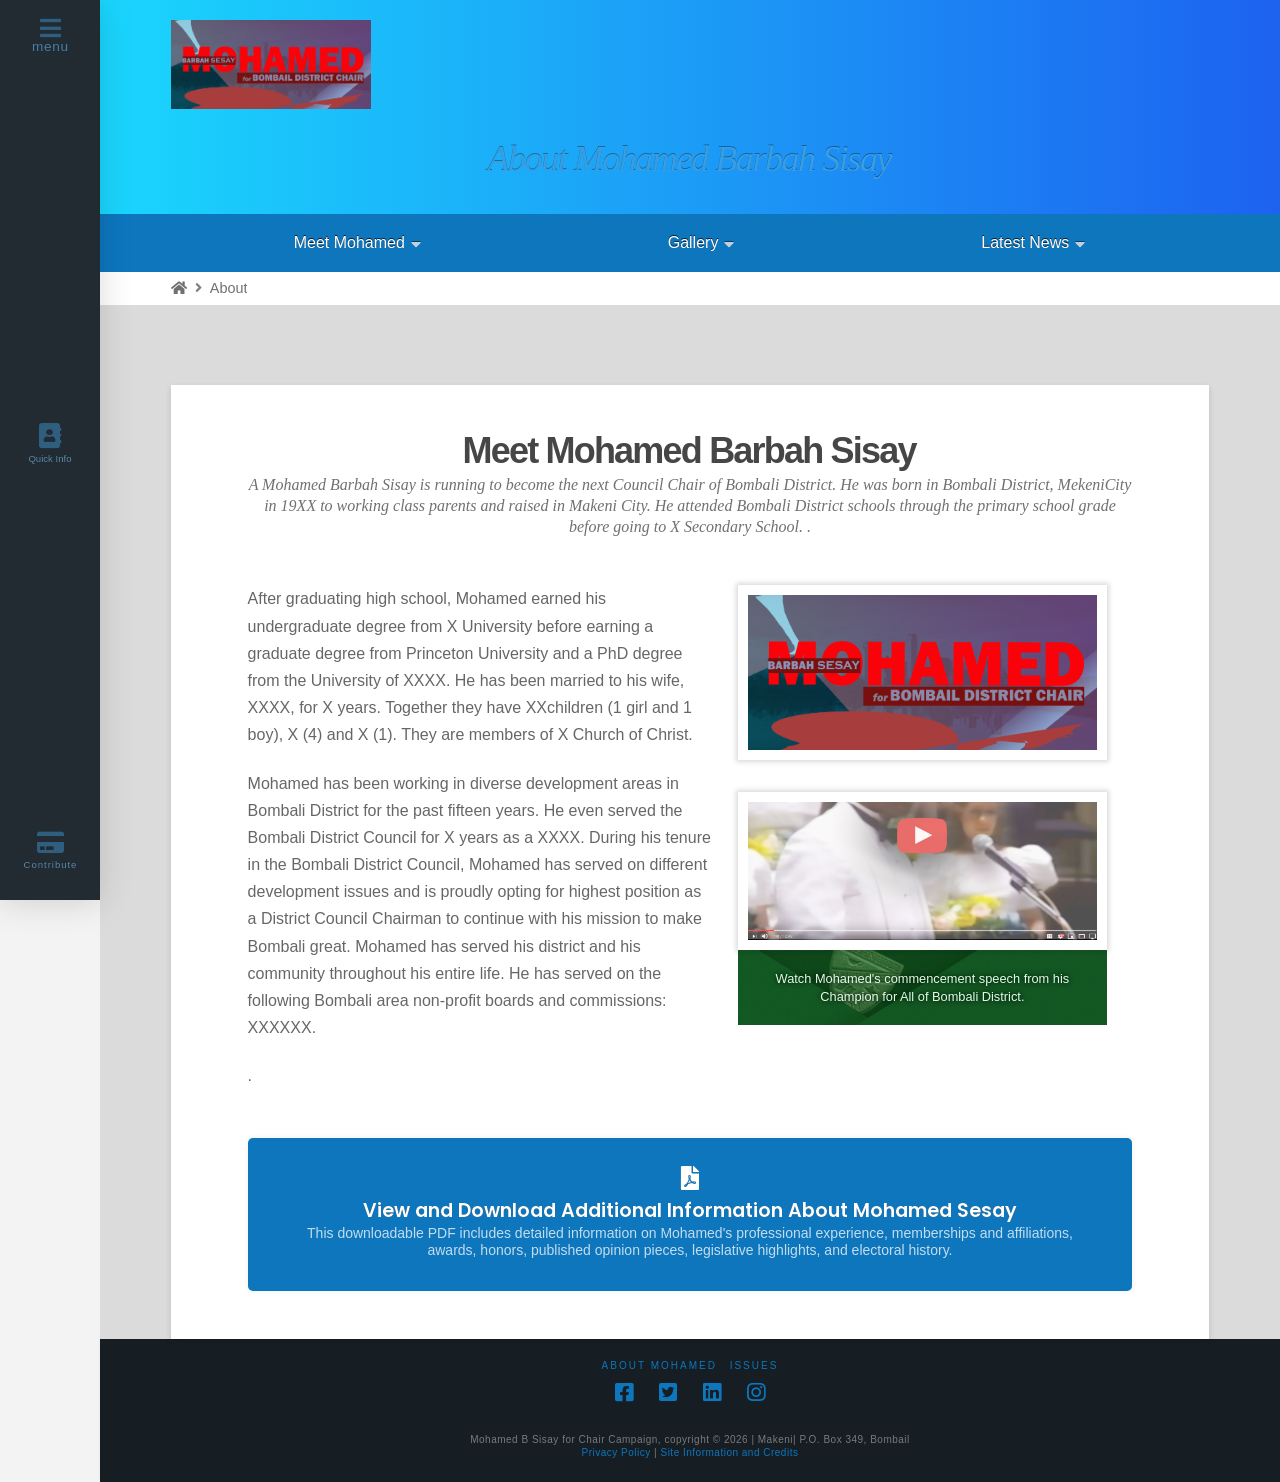
==== commit 2b9857dd: "Update About Page" ====
--- a/about/index.html
+++ b/about/index.html
@@ -35,14 +35,14 @@
 	<meta name="twitter:site" content="@johnson4dallas" />
 	<meta name="twitter:label1" content="Est. reading time" />
 	<meta name="twitter:data1" content="1 minute" />
-	<script type="application/ld+json" class="yoast-schema-graph">{"@context":"https://schema.org","@graph":[{"@type":"WebSite","@id":"https://johnsonfordallas.com/#website","url":"https://johnsonfordallas.com/","name":"Mohamed Barbah Sisay for Bombail District Chair","description":"Candidate for Mayor of Dallas and current Texas State Representative, District 100.","potentialAction":[{"@type":"SearchAction","target":{"@type":"EntryPoint","urlTemplate":"https://johnsonfordallas.com/?s={search_term_string}"},"query-input":"required name=search_term_string"}],"inLanguage":"en-US"},{"@type":"ImageObject","@id":"https://johnsonfordallas.com/about/#primaryimage","inLanguage":"en-US","url":"https://johnsonfordallas.com/wp-content/uploads/2019/02/Eric-Johnson-for-Dallas-Mayor-Facebook-Image.jpg","contentUrl":"https://johnsonfordallas.com/wp-content/uploads/2019/02/Eric-Johnson-for-Dallas-Mayor-Facebook-Image.jpg","width":1200,"height":630,"caption":"Mohamed Barbah Sisay for Bombail District Chair"},{"@type":"WebPage","@id":"https://johnsonfordallas.com/about/#webpage","url":"https://johnsonfordallas.com/about/","name":"About - Mohamed Barbah Sisay for Bombail District Chair","isPartOf":{"@id":"https://johnsonfordallas.com/#website"},"datePublished":"2019-02-19T06:22:48+00:00","dateModified":"2019-05-02T05:01:25+00:00","description":"Mohamed Sesay, a Dallas native, has served his community his entire life. As mayor, he will bring Dallas together & represent the interests of all families.","breadcrumb":{"@id":"https://johnsonfordallas.com/about/#breadcrumb"},"inLanguage":"en-US","potentialAction":[{"@type":"ReadAction","target":["https://johnsonfordallas.com/about/"]}]},{"@type":"BreadcrumbList","@id":"https://johnsonfordallas.com/about/#breadcrumb","itemListElement":[{"@type":"ListItem","position":1,"name":"Home","item":"https://johnsonfordallas.com/"},{"@type":"ListItem","position":2,"name":"About"}]}]}</script>
+	<script type="application/ld+json" class="yoast-schema-graph">{"@context":"https://schema.org","@graph":[{"@type":"WebSite","@id":"https://johnsonfordallas.com/#website","url":"https://johnsonfordallas.com/","name":"Mohamed Barbah Sisay for Bombail District Chair","description":"Candidate fcouncil chair Bombali and current Texas State Representative, District 100.","potentialAction":[{"@type":"SearchAction","target":{"@type":"EntryPoint","urlTemplate":"https://johnsonfordallas.com/?s={search_term_string}"},"query-input":"required name=search_term_string"}],"inLanguage":"en-US"},{"@type":"ImageObject","@id":"https://johnsonfordallas.com/about/#primaryimage","inLanguage":"en-US","url":"https://johnsonfordallas.com/wp-content/uploads/2019/02/Eric-Johnson-for-Dallas-Mayor-Facebook-Image.jpg","contentUrl":"https://johnsonfordallas.com/wp-content/uploads/2019/02/Eric-Johnson-for-Dallas-Mayor-Facebook-Image.jpg","width":1200,"height":630,"caption":"Mohamed Barbah Sisay for Bombail District Chair"},{"@type":"WebPage","@id":"https://johnsonfordallas.com/about/#webpage","url":"https://johnsonfordallas.com/about/","name":"About - Mohamed Barbah Sisay for Bombail District Chair","isPartOf":{"@id":"https://johnsonfordallas.com/#website"},"datePublished":"2019-02-19T06:22:48+00:00","dateModified":"2019-05-02T05:01:25+00:00","description":"Mohamed Sesay, a Dallas native, has served his community his entire life. As mayor, he will bring Dallas together & represent the interests of all families.","breadcrumb":{"@id":"https://johnsonfordallas.com/about/#breadcrumb"},"inLanguage":"en-US","potentialAction":[{"@type":"ReadAction","target":["https://johnsonfordallas.com/about/"]}]},{"@type":"BreadcrumbList","@id":"https://johnsonfordallas.com/about/#breadcrumb","itemListElement":[{"@type":"ListItem","position":1,"name":"Home","item":"https://johnsonfordallas.com/"},{"@type":"ListItem","position":2,"name":"About"}]}]}</script>
 	<!-- / Yoast SEO plugin. -->
 
 
 <link rel='dns-prefetch' href='http://s.w.org/' />
 <link rel="alternate" type="application/rss+xml" title="Mohamed Barbah Sisay for Bombail District Chair &raquo; Feed" href="../feed/index.html" />
 <link rel="alternate" type="application/rss+xml" title="Mohamed Barbah Sisay for Bombail District Chair &raquo; Comments Feed" href="../comments/feed/index.html" />
-<meta property="og:site_name" content="Mohamed Barbah Sisay for Bombail District Chair"><meta property="og:title" content="About"><meta property="og:description" content="Candidate for Mayor of Dallas and current Texas State Representative, District 100."><meta property="og:image" content="https://johnsonfordallas.com/wp-content/uploads/2019/03/johnson_social_fallback_img.png"><meta property="og:url" content="https://johnsonfordallas.com/about/"><meta property="og:type" content="article">		<!-- This site uses the Google Analytics by MonsterInsights plugin v7.16.2 - Using Analytics tracking - https://www.monsterinsights.com/ -->
+<meta property="og:site_name" content="Mohamed Barbah Sisay for Bombail District Chair"><meta property="og:title" content="About"><meta property="og:description" content="Candidate for council chair Bombali and current Texas State Representative, District 100."><meta property="og:image" content="https://johnsonfordallas.com/wp-content/uploads/2019/03/johnson_social_fallback_img.png"><meta property="og:url" content="https://johnsonfordallas.com/about/"><meta property="og:type" content="article">		<!-- This site uses the Google Analytics by MonsterInsights plugin v7.16.2 - Using Analytics tracking - https://www.monsterinsights.com/ -->
 							<script src="http://www.googletagmanager.com/gtag/js?id=UA-135009408-1"  type="text/javascript" data-cfasync="false"></script>
 			<script type="text/javascript" data-cfasync="false">
 				var mi_version = '7.16.2';
@@ -218,10 +218,10 @@
 <link rel='stylesheet' id='tp-fontello-css'  href='../wp-content/plugins/essential-grid/public/assets/font/fontello/css/fontello2a45.css?ver=3.0.13' type='text/css' media='all' />
 <link rel='stylesheet' id='cff-css'  href='../wp-content/plugins/custom-facebook-feed-pro/assets/css/cff-style0bb8.css?ver=3.19.5' type='text/css' media='all' />
 <link rel='stylesheet' id='monsterinsights-popular-posts-style-css'  href='../wp-content/plugins/google-analytics-premium/assets/css/frontend.min6115.css?ver=7.16.2' type='text/css' media='all' />
-<link rel='stylesheet' id='x-stack-css'  href='../wp-content/themes/pro/framework/dist/css/site/stacks/integrity-light58e0.css?ver=5.1.4' type='text/css' media='all' />
-<link rel='stylesheet' id='x-child-css'  href='../wp-content/themes/lanbran-pro/style58e0.css?ver=5.1.4' type='text/css' media='all' />
+<link rel='stylesheet' id='x-stack-css'  href='../pro/framework/dist/css/site/stacks/integrity-light58e0.css?ver=5.1.4' type='text/css' media='all' />
+<link rel='stylesheet' id='x-child-css'  href='../lanbran-pro/style58e0.css?ver=5.1.4' type='text/css' media='all' />
 <style id='cs-inline-css' type='text/css'>
- a,h1 a:hover,h2 a:hover,h3 a:hover,h4 a:hover,h5 a:hover,h6 a:hover,.x-breadcrumb-wrap a:hover,.widget ul li a:hover,.widget ol li a:hover,.widget.widget_text ul li a,.widget.widget_text ol li a,.widget_nav_menu .current-menu-item > a,.x-accordion-heading .x-accordion-toggle:hover,.x-comment-author a:hover,.x-comment-time:hover,.x-recent-posts a:hover .h-recent-posts{color:rgb(13,118,189);}a:hover,.widget.widget_text ul li a:hover,.widget.widget_text ol li a:hover,.x-twitter-widget ul li a:hover{color:rgb(12,96,154);}.rev_slider_wrapper,a.x-img-thumbnail:hover,.x-slider-container.below,.page-template-template-blank-3-php .x-slider-container.above,.page-template-template-blank-6-php .x-slider-container.above{border-color:rgb(13,118,189);}.entry-thumb:before,.x-pagination span.current,.woocommerce-pagination span[aria-current],.flex-direction-nav a,.flex-control-nav a:hover,.flex-control-nav a.flex-active,.mejs-time-current,.x-dropcap,.x-skill-bar .bar,.x-pricing-column.featured h2,.h-comments-title small,.x-entry-share .x-share:hover,.x-highlight,.x-recent-posts .x-recent-posts-img:after{background-color:rgb(13,118,189);}.x-nav-tabs > .active > a,.x-nav-tabs > .active > a:hover{box-shadow:inset 0 3px 0 0 rgb(13,118,189);}.x-main{width:calc(72% - 2.463055%);}.x-sidebar{width:calc(100% - 2.463055% - 72%);}.x-comment-author,.x-comment-time,.comment-form-author label,.comment-form-email label,.comment-form-url label,.comment-form-rating label,.comment-form-comment label,.widget_calendar #wp-calendar caption,.widget.widget_rss li .rsswidget{font-family:Helvetica,Arial,sans-serif;font-weight:700;}.p-landmark-sub,.p-meta,input,button,select,textarea{font-family:Helvetica,Arial,sans-serif;}.widget ul li a,.widget ol li a,.x-comment-time{color:hsl(0,0%,35%);}.widget_text ol li a,.widget_text ul li a{color:rgb(13,118,189);}.widget_text ol li a:hover,.widget_text ul li a:hover{color:rgb(12,96,154);}.comment-form-author label,.comment-form-email label,.comment-form-url label,.comment-form-rating label,.comment-form-comment label,.widget_calendar #wp-calendar th,.p-landmark-sub strong,.widget_tag_cloud .tagcloud a:hover,.widget_tag_cloud .tagcloud a:active,.entry-footer a:hover,.entry-footer a:active,.x-breadcrumbs .current,.x-comment-author,.x-comment-author a{color:hsl(0,0%,19%);}.widget_calendar #wp-calendar th{border-color:hsl(0,0%,19%);}.h-feature-headline span i{background-color:hsl(0,0%,19%);}@media (max-width:978.98px){}html{font-size:14px;}@media (min-width:480px){html{font-size:14px;}}@media (min-width:767px){html{font-size:14px;}}@media (min-width:979px){html{font-size:16px;}}@media (min-width:1200px){html{font-size:16px;}}body{font-style:normal;font-weight:400;color:hsl(0,0%,35%);background-color:#f3f3f3;}.w-b{font-weight:400 !important;}h1,h2,h3,h4,h5,h6,.h1,.h2,.h3,.h4,.h5,.h6{font-family:Helvetica,Arial,sans-serif;font-style:normal;font-weight:700;}h1,.h1{letter-spacing:-0.035em;}h2,.h2{letter-spacing:-0.035em;}h3,.h3{letter-spacing:-0.035em;}h4,.h4{letter-spacing:-0.035em;}h5,.h5{letter-spacing:-0.035em;}h6,.h6{letter-spacing:-0.035em;}.w-h{font-weight:700 !important;}.x-container.width{width:88%;}.x-container.max{max-width:1200px;}.x-bar-content.x-container.width{flex-basis:88%;}.x-main.full{float:none;display:block;width:auto;}@media (max-width:978.98px){.x-main.full,.x-main.left,.x-main.right,.x-sidebar.left,.x-sidebar.right{float:none;display:block;width:auto !important;}}.entry-header,.entry-content{font-size:1rem;}body,input,button,select,textarea{font-family:Helvetica,Arial,sans-serif;}h1,h2,h3,h4,h5,h6,.h1,.h2,.h3,.h4,.h5,.h6,h1 a,h2 a,h3 a,h4 a,h5 a,h6 a,.h1 a,.h2 a,.h3 a,.h4 a,.h5 a,.h6 a,blockquote{color:hsl(0,0%,19%);}.cfc-h-tx{color:hsl(0,0%,19%) !important;}.cfc-h-bd{border-color:hsl(0,0%,19%) !important;}.cfc-h-bg{background-color:hsl(0,0%,19%) !important;}.cfc-b-tx{color:hsl(0,0%,35%) !important;}.cfc-b-bd{border-color:hsl(0,0%,35%) !important;}.cfc-b-bg{background-color:hsl(0,0%,35%) !important;}.x-btn,.button,[type="submit"]{color:#ffffff;border-color:hsl(204,85%,42%);background-color:rgb(15,119,189);text-shadow:0 0.075em 0.075em rgba(0,0,0,0.5);border-radius:0.25em;}.x-btn:hover,.button:hover,[type="submit"]:hover{color:#ffffff;border-color:rgb(205,44,44);background-color:rgb(205,44,44);text-shadow:0 0.075em 0.075em rgba(0,0,0,0.5);}.x-btn.x-btn-real,.x-btn.x-btn-real:hover{margin-bottom:0.25em;text-shadow:0 0.075em 0.075em rgba(0,0,0,0.65);}.x-btn.x-btn-real{box-shadow:0 0.25em 0 0 #a71000,0 4px 9px rgba(0,0,0,0.75);}.x-btn.x-btn-real:hover{box-shadow:0 0.25em 0 0 #a71000,0 4px 9px rgba(0,0,0,0.75);}.x-btn.x-btn-flat,.x-btn.x-btn-flat:hover{margin-bottom:0;text-shadow:0 0.075em 0.075em rgba(0,0,0,0.65);box-shadow:none;}.x-btn.x-btn-transparent,.x-btn.x-btn-transparent:hover{margin-bottom:0;border-width:3px;text-shadow:none;text-transform:uppercase;background-color:transparent;box-shadow:none;}body .gform_wrapper .gfield_required{color:rgb(13,118,189);}body .gform_wrapper h2.gsection_title,body .gform_wrapper h3.gform_title,body .gform_wrapper .top_label .gfield_label,body .gform_wrapper .left_label .gfield_label,body .gform_wrapper .right_label .gfield_label{font-weight:700;}body .gform_wrapper h2.gsection_title{letter-spacing:-0.035emem !important;}body .gform_wrapper h3.gform_title{letter-spacing:-0.035emem !important;}body .gform_wrapper .top_label .gfield_label,body .gform_wrapper .left_label .gfield_label,body .gform_wrapper .right_label .gfield_label{color:hsl(0,0%,19%);}body .gform_wrapper .validation_message{font-weight:400;} @font-face{font-family:'FontAwesomePro';font-style:normal;font-weight:900;font-display:block;src:url('../wp-content/themes/pro/cornerstone/assets/fonts/fa-solid-900.woff2') format('woff2'),url('../wp-content/themes/pro/cornerstone/assets/fonts/fa-solid-900.woff') format('woff'),url('../wp-content/themes/pro/cornerstone/assets/fonts/fa-solid-900.ttf') format('truetype');}[data-x-fa-pro-icon]{font-family:"FontAwesomePro" !important;}[data-x-fa-pro-icon]:before{content:attr(data-x-fa-pro-icon);}[data-x-icon],[data-x-icon-o],[data-x-icon-l],[data-x-icon-s],[data-x-icon-b],[data-x-fa-pro-icon],[class*="cs-fa-"]{display:inline-block;font-style:normal;font-weight:400;text-decoration:inherit;text-rendering:auto;-webkit-font-smoothing:antialiased;-moz-osx-font-smoothing:grayscale;}[data-x-icon].left,[data-x-icon-o].left,[data-x-icon-l].left,[data-x-icon-s].left,[data-x-icon-b].left,[data-x-fa-pro-icon].left,[class*="cs-fa-"].left{margin-right:0.5em;}[data-x-icon].right,[data-x-icon-o].right,[data-x-icon-l].right,[data-x-icon-s].right,[data-x-icon-b].right,[data-x-fa-pro-icon].right,[class*="cs-fa-"].right{margin-left:0.5em;}[data-x-icon]:before,[data-x-icon-o]:before,[data-x-icon-l]:before,[data-x-icon-s]:before,[data-x-icon-b]:before,[data-x-fa-pro-icon]:before,[class*="cs-fa-"]:before{line-height:1;}@font-face{font-family:'FontAwesome';font-style:normal;font-weight:900;font-display:block;src:url('../wp-content/themes/pro/cornerstone/assets/fonts/fa-solid-900.woff2') format('woff2'),url('../wp-content/themes/pro/cornerstone/assets/fonts/fa-solid-900.woff') format('woff'),url('../wp-content/themes/pro/cornerstone/assets/fonts/fa-solid-900.ttf') format('truetype');}[data-x-icon],[data-x-icon-s],[data-x-icon][class*="cs-fa-"]{font-family:"FontAwesome" !important;font-weight:900;}[data-x-icon]:before,[data-x-icon][class*="cs-fa-"]:before{content:attr(data-x-icon);}[data-x-icon-s]:before{content:attr(data-x-icon-s);}@font-face{font-family:'FontAwesomeRegular';font-style:normal;font-weight:400;font-display:block;src:url('../wp-content/themes/pro/cornerstone/assets/fonts/fa-regular-400.woff2') format('woff2'),url('../wp-content/themes/pro/cornerstone/assets/fonts/fa-regular-400.woff') format('woff'),url('../wp-content/themes/pro/cornerstone/assets/fonts/fa-regular-400.ttf') format('truetype');}@font-face{font-family:'FontAwesomePro';font-style:normal;font-weight:400;font-display:block;src:url('../wp-content/themes/pro/cornerstone/assets/fonts/fa-regular-400.woff2') format('woff2'),url('../wp-content/themes/pro/cornerstone/assets/fonts/fa-regular-400.woff') format('woff'),url('../wp-content/themes/pro/cornerstone/assets/fonts/fa-regular-400.ttf') format('truetype');}[data-x-icon-o]{font-family:"FontAwesomeRegular" !important;}[data-x-icon-o]:before{content:attr(data-x-icon-o);}@font-face{font-family:'FontAwesomeLight';font-style:normal;font-weight:300;font-display:block;src:url('../wp-content/themes/pro/cornerstone/assets/fonts/fa-light-300.woff2') format('woff2'),url('../wp-content/themes/pro/cornerstone/assets/fonts/fa-light-300.woff') format('woff'),url('../wp-content/themes/pro/cornerstone/assets/fonts/fa-light-300.ttf') format('truetype');}@font-face{font-family:'FontAwesomePro';font-style:normal;font-weight:300;font-display:block;src:url('../wp-content/themes/pro/cornerstone/assets/fonts/fa-light-300.woff2') format('woff2'),url('../wp-content/themes/pro/cornerstone/assets/fonts/fa-light-300.woff') format('woff'),url('../wp-content/themes/pro/cornerstone/assets/fonts/fa-light-300.ttf') format('truetype');}[data-x-icon-l]{font-family:"FontAwesomeLight" !important;font-weight:300;}[data-x-icon-l]:before{content:attr(data-x-icon-l);}@font-face{font-family:'FontAwesomeBrands';font-style:normal;font-weight:normal;font-display:block;src:url('../wp-content/themes/pro/cornerstone/assets/fonts/fa-brands-400.woff2') format('woff2'),url('../wp-content/themes/pro/cornerstone/assets/fonts/fa-brands-400.woff') format('woff'),url('../wp-content/themes/pro/cornerstone/assets/fonts/fa-brands-400.ttf') format('truetype');}[data-x-icon-b]{font-family:"FontAwesomeBrands" !important;}[data-x-icon-b]:before{content:attr(data-x-icon-b);} .m9-0.x-bar{width:calc(100% - (0px * 2));margin-top:0px;margin-left:0px;margin-right:0px;height:10px;font-size:16px;background-color:hsla(334,100%,50%,0);}.m9-0 .x-bar-content{justify-content:flex-start;height:10px;}.m9-0.x-bar-space{font-size:16px;height:10px;}.m9-1.x-bar{border:0;}.m9-1 .x-bar-content{align-items:center;flex-grow:0;flex-shrink:1;flex-basis:100%;}.m9-2.x-bar{z-index:9999;}.m9-2 .x-bar-content{flex-direction:row;}.m9-3.x-bar-outer-spacers:after,.m9-3.x-bar-outer-spacers:before{flex-basis:0px;width:0px!important;height:0px;}.m9-4.x-bar{height:60px;font-size:1em;background-color:hsl(207,24%,14%);}.m9-4 .x-bar-content{height:60px;}.m9-4.x-bar-outer-spacers:after,.m9-4.x-bar-outer-spacers:before{flex-basis:0.5em;width:0.5em!important;height:0.5em;}.m9-4.x-bar-space{font-size:1em;height:60px;}.m9-5 .x-bar-content{justify-content:space-between;}.m9-6.x-bar{width:100px;font-size:1rem;background-color:hsla(207,24%,14%,0.97);box-shadow:0em 0.15em 2em rgba(0,0,0,0.15);z-index:9992;}.m9-6 .x-bar-content{flex-direction:column;width:100px;}.m9-6.x-bar-space{font-size:1rem;width:100px;flex-basis:100px;}.m9-7.x-bar-container{flex-direction:row;}.m9-8.x-bar-container{justify-content:flex-start;}.m9-9.x-bar-container{align-items:center;border:0;font-size:1em;z-index:1;}.m9-a.x-bar-container{flex-grow:0;flex-basis:auto;}.m9-b.x-bar-container{flex-shrink:1;}.m9-d.x-bar-container{flex-grow:1;flex-basis:0%;}.m9-e.x-bar-container{flex-shrink:0;}.m9-f.x-bar-container{padding-top:0em;padding-right:0em;padding-bottom:0em;padding-left:10px;}.m9-g.x-bar-container{justify-content:center;}.m9-h.x-bar-container{justify-content:flex-end;padding-top:0px;padding-left:0px;}.m9-i.x-bar-container{padding-right:10px;padding-bottom:0px;}.m9-j.x-bar-container{flex-direction:column;}.m9-k.x-bar-container{padding-right:0px;padding-bottom:20px;}.m9-l.x-anchor {width:40px;height:40px;margin-top:60px;margin-left:-70px;}.m9-l.x-anchor .x-anchor-text-primary {font-size:0.85em;letter-spacing:0.05em;margin-right:calc(0.05em * -1);color:hsl(204,42%,46%);}.m9-m.x-anchor {margin-right:0px;}.m9-n.x-anchor {margin-bottom:0px;}.m9-o.x-anchor {border:0;}.m9-o.x-anchor .x-anchor-content {justify-content:center;align-items:center;}.m9-p.x-anchor {font-size:1em;}.m9-q.x-anchor {background-color:hsla(0,0%,100%,0);}.m9-q.x-anchor .x-graphic-icon {border:0;background-color:transparent;}.m9-r.x-anchor .x-anchor-content {flex-direction:column;}.m9-r.x-anchor .x-graphic-icon {color:rgb(47,94,126);}.m9-s.x-anchor .x-graphic-icon {width:1em;height:1em;line-height:1em;}.m9-t.x-anchor .x-graphic-icon {font-size:1.5em;}.m9-u.x-anchor .x-anchor-text-primary {font-family:Helvetica,Arial,sans-serif;font-style:normal;font-weight:400;line-height:1;}.m9-v.x-anchor:hover .x-anchor-text-primary,.m9-v.x-anchor[class*="active"] .x-anchor-text-primary,[data-x-effect-provider*="colors"]:hover .m9-v.x-anchor .x-anchor-text-primary {color:hsl(0,0%,100%);}.m9-w.x-anchor:hover .x-graphic-icon,.m9-w.x-anchor[class*="active"] .x-graphic-icon,[data-x-effect-provider*="colors"]:hover .m9-w.x-anchor .x-graphic-icon {color:hsl(0,0%,100%);}.m9-x.x-anchor {width:320px;}.m9-x.x-anchor .x-anchor-text {margin-right:auto;}.m9-z.x-anchor {font-size:1rem;}.m9-10.x-anchor {background-color:rgb(30,43,55);}.m9-10.x-anchor .x-anchor-content {padding-top:30px;padding-bottom:30px;}.m9-10.x-anchor:hover,.m9-10.x-anchor[class*="active"],[data-x-effect-provider*="colors"]:hover .m9-10.x-anchor {background-color:transparent;}.m9-10.x-anchor .x-anchor-text-primary {font-size:1.4em;}.m9-10.x-anchor .x-anchor-sub-indicator {margin-top:0px;}.m9-10 > .is-secondary {color:hsl(213,64%,68%);}.m9-11.x-anchor .x-anchor-content {flex-direction:row;}.m9-12.x-anchor .x-anchor-content {padding-right:20px;}.m9-13.x-anchor .x-anchor-content {padding-left:40px;}.m9-14.x-anchor .x-anchor-text {margin-top:0px;}.m9-15.x-anchor .x-anchor-text {margin-bottom:0px;margin-left:0px;}.m9-16.x-anchor .x-anchor-text-primary {text-shadow:0px -1px 0px rgb(0,0,0);color:rgb(121,147,169);}.m9-16.x-anchor .x-anchor-sub-indicator {margin-right:5px;margin-bottom:5px;margin-left:5px;font-size:1.5em;color:rgb(13,118,189);}.m9-16.x-anchor:hover .x-anchor-sub-indicator,.m9-16.x-anchor[class*="active"] .x-anchor-sub-indicator,[data-x-effect-provider*="colors"]:hover .m9-16.x-anchor .x-anchor-sub-indicator {color:hsl(0,0%,100%);}.m9-16 > .is-primary {width:100%;height:100%;color:rgb(13,117,189);transform-origin:0% 50%;}.m9-16 > .is-secondary {width:4px;height:100%;transform-origin:0% 50%;}.m9-17.x-anchor {min-width:320px;}.m9-18.x-anchor {background-color:rgb(44,56,68);}.m9-18.x-anchor .x-anchor-content {padding-top:1.5em;padding-right:1.2em;padding-bottom:1.5em;padding-left:2.5em;}.m9-18.x-anchor:hover,.m9-18.x-anchor[class*="active"],[data-x-effect-provider*="colors"]:hover .m9-18.x-anchor {background-color:rgb(38,48,59);}.m9-18.x-anchor .x-anchor-text-primary {color:hsl(204,61%,70%);}.m9-19.x-anchor .x-anchor-text-primary {font-size:1.2em;}.m9-1a.x-anchor .x-graphic-icon {font-size:2em;color:rgb(65,99,139);}.m9-1b.x-anchor {margin-top:0px;}.m9-1c.x-anchor {margin-left:-60px;}.m9-1c.x-anchor .x-anchor-content {padding-top:20px;padding-bottom:20px;}.m9-1c.x-anchor .x-anchor-text {margin-left:5px;}.m9-1d.x-anchor {background-color:transparent;}.m9-1d.x-anchor .x-anchor-content {padding-left:20px;}.m9-1d.x-anchor .x-anchor-text {margin-top:5px;margin-bottom:5px;}.m9-1d.x-anchor .x-anchor-sub-indicator {margin-top:5px;}.m9-1d > .is-secondary {color:rgb(121,168,226);}.m9-1e.x-anchor:hover .x-anchor-text-primary,.m9-1e.x-anchor[class*="active"] .x-anchor-text-primary,[data-x-effect-provider*="colors"]:hover .m9-1e.x-anchor .x-anchor-text-primary {color:rgb(255,255,255);}.m9-1f.x-anchor {max-width:320px;margin-right:auto;background-color:rgb(38,48,59);}.m9-1f.x-anchor .x-anchor-text {margin-bottom:8px;}.m9-1f.x-anchor .x-anchor-text-primary {color:rgb(132,188,225);}.m9-1g.x-anchor .x-anchor-content {padding-top:0px;padding-right:5px;padding-bottom:0px;padding-left:5px;}.m9-1g.x-anchor .x-anchor-text {margin-top:-3px;margin-right:0px;}.m9-1g.x-anchor .x-anchor-text-primary {text-shadow:0px -0.5px 0px rgba(0,0,0,0.71);}.m9-1g.x-anchor:hover .x-anchor-text-primary,.m9-1g.x-anchor[class*="active"] .x-anchor-text-primary,[data-x-effect-provider*="colors"]:hover .m9-1g.x-anchor .x-anchor-text-primary {text-shadow:0px -0.5px 0px rgba(0,0,0,0.7);}.m9-1g.x-anchor .x-graphic-icon {font-size:1.6em;width:1.6em;height:1.6em;line-height:1.6em;text-shadow:0px -0.5px 0px rgba(0,0,0,0.7);}.m9-1g.x-anchor:hover .x-graphic-icon,.m9-1g.x-anchor[class*="active"] .x-graphic-icon,[data-x-effect-provider*="colors"]:hover .m9-1g.x-anchor .x-graphic-icon {color:rgb(255,255,255);}.m9-1h.x-anchor .x-anchor-text-primary {font-size:0.6em;color:rgb(95,146,180);}.m9-1i.x-anchor {margin-bottom:10px;margin-left:0px;}.m9-1i.x-anchor .x-anchor-content {flex-wrap:wrap;align-content:center;padding-top:0em;padding-right:0.5em;padding-bottom:0em;padding-left:0.5em;}.m9-1i.x-anchor .x-anchor-text-primary {letter-spacing:0.1em;margin-right:calc(0.1em * -1);text-align:center;text-shadow:0px -0.5px 0px rgba(0,0,0,0.75);}.m9-1i.x-anchor .x-graphic-icon {width:1.5em;height:1.5em;line-height:1.5em;text-shadow:0px -0.5px 0px rgba(0,0,0,0.75);}.m9-1j{font-size:1rem;}.m9-1j .x-off-canvas-close{width:calc(1em * 1.5);height:calc(1em * 1.5);font-size:3em;color:rgb(71,169,235);}.m9-1j .x-off-canvas-content{max-width:320px;padding-top:calc(3em * 1.5);padding-right:calc(3em * 1.5);padding-bottom:calc(3em * 1.5);padding-left:calc(3em * 1.5);background-color:rgb(30,43,55);}.m9-1k{transition-duration:500ms;}.m9-1k .x-off-canvas-bg{background-color:rgba(13,120,191,0.9);transition-duration:500ms;transition-timing-function:cubic-bezier(0.400,0.000,0.200,1.000);}.m9-1k .x-off-canvas-close{transition-duration:0.3s,500ms,500ms;transition-timing-function:ease-in-out,cubic-bezier(0.400,0.000,0.200,1.000),cubic-bezier(0.400,0.000,0.200,1.000);}.m9-1k .x-off-canvas-content{border:0;box-shadow:0em 0em 2em 0em rgba(0,0,0,0.25);transition-duration:500ms;transition-timing-function:cubic-bezier(0.400,0.000,0.200,1.000);}.m9-1l .x-off-canvas-close:focus,.m9-1l .x-off-canvas-close:hover{color:hsl(0,0%,100%);}.m9-1m .x-off-canvas-close:focus,.m9-1m .x-off-canvas-close:hover{color:rgb(255,255,255);}.m9-1n{font-size:16px;}.m9-1n .x-off-canvas-close{width:calc(1em * 2);height:calc(1em * 2);font-size:1.5em;color:rgba(0,0,0,0.5);}.m9-1n .x-off-canvas-close:focus,.m9-1n .x-off-canvas-close:hover{color:rgba(0,0,0,1);}.m9-1n .x-off-canvas-content{max-width:480px;padding-top:calc(1.5em * 2);padding-right:calc(1.5em * 2);padding-bottom:calc(1.5em * 2);padding-left:calc(1.5em * 2);background-color:#ffffff;}.m9-1o{font-size:1rem;}.m9-1p [data-x-toggle-collapse]{transition-duration:300ms;transition-timing-function:cubic-bezier(0.400,0.000,0.200,1.000);}.m9-1q{margin-top:0;margin-right:auto;margin-bottom:0;margin-left:0;font-size:1em;}.m9-1r.x-image{font-size:1em;max-width:160px;border:0;padding-top:4px;padding-right:0px;padding-bottom:0px;padding-left:0px;background-color:transparent;} .m5-0.x-section{margin-top:0px;margin-right:0px;margin-bottom:0px;margin-left:0px;border:0;z-index:1;}.m5-1.x-section{padding-top:20px;padding-bottom:5px;}.m5-2.x-section{padding-right:0px;padding-left:0px;}.m5-3.x-section{padding-top:0px;}.m5-4.x-section{padding-bottom:0px;}.m5-5.x-section{background-color:rgb(13,118,189);}.m5-6.x-section{background-color:hsl(0,0%,100%);}.m5-7.x-section{padding-top:80px;background-color:rgb(219,219,219);}.m5-8.x-section{padding-right:0em;padding-left:0em;}.m5-9.x-section{padding-bottom:100px;}.m5-a.x-section{padding-top:100px;background-color:rgb(242,242,242);}.m5-b.x-container{margin-top:0em;}.m5-c.x-container{margin-right:auto;margin-left:auto;border:0;font-size:1em;z-index:1;}.m5-d.x-container{margin-bottom:0em;box-shadow:none;}.m5-f.x-container{background-color:transparent;}.m5-g.x-container{text-align:center;}.m5-h.x-container{margin-top:0px;}.m5-i.x-container{margin-bottom:0px;padding-top:3em;padding-right:6vw;padding-bottom:3em;padding-left:6vw;background-color:hsl(0,0%,100%);box-shadow:0em 0.15em 0.35em 0em rgba(0,0,0,0.14);}.m5-j.x-container{max-width:420px;padding-top:0px;padding-right:2vw;padding-bottom:20px;padding-left:2vw;}.m5-k.x-column{border:0;box-shadow:none;z-index:1;}.m5-l.x-image{font-size:1em;background-color:transparent;}.m5-m.x-image{max-width:200px;border:0;}.m5-n.x-image{border-top-width:10px;border-right-width:10px;border-bottom-width:10px;border-left-width:10px;border-top-style:solid;border-right-style:solid;border-bottom-style:solid;border-left-style:solid;border-top-color:rgb(255,255,255);border-right-color:rgb(255,255,255);border-bottom-color:rgb(255,255,255);border-left-color:rgb(255,255,255);box-shadow:0px 0px 5px 2px rgba(0,0,0,0.15);}.m5-o{padding-top:3em;}.m5-p{padding-right:0;padding-bottom:0;padding-left:0;font-size:1em;}.m5-q{padding-top:1em;}.m5-r.x-text{border:0;padding-right:0em;padding-left:0em;font-size:1rem;}.m5-r.x-text .x-text-content-text-primary{font-size:2.25em;line-height:1;text-transform:none;}.m5-s.x-text{padding-top:2em;}.m5-s.x-text .x-text-content-text-primary{font-family:Georgia,Palatino,"Palatino Linotype",Times,"Times New Roman",serif;font-style:italic;font-weight:400;letter-spacing:-0.04em;margin-right:calc(-0.04em * -1);color:rgb(56,157,225);text-shadow:0px -1px 0px rgba(0,0,0,0.35);}.m5-t.x-text{padding-bottom:2em;}.m5-u.x-text{padding-top:0em;}.m5-v.x-text{padding-bottom:3em;}.m5-w.x-text .x-text-content-text-primary{font-family:Helvetica,Arial,sans-serif;font-style:normal;font-weight:700;letter-spacing:-0.05em;margin-right:calc(-0.05em * -1);text-align:center;color:rgb(70,70,70);}.m5-x.x-text .x-text-content-text-primary{text-shadow:0px 2px 0px hsl(0,0%,100%);}.m5-x.x-text .x-text-content-text-subheadline{margin-top:0.4em;font-family:Georgia,Palatino,"Palatino Linotype",Times,"Times New Roman",serif;font-size:1em;font-style:italic;font-weight:400;line-height:1.3;letter-spacing:0em;text-align:center;text-transform:none;color:rgb(112,112,112);}.m5-y.x-text{padding-top:1em;}.m5-y.x-text .x-text-content-text-primary{text-shadow:0px 1px 0px rgba(255,255,255,0.6);}.m5-z.x-text .x-text-content-text-primary{text-shadow:0px 2px 0px rgb(239,239,239);}.m5-10{font-size:1em;flex-direction:row;justify-content:space-around;align-items:stretch;align-self:stretch;flex-grow:0;flex-shrink:0;flex-basis:auto;}.m5-10 > li,.m5-10 > li > a{flex-grow:1;flex-shrink:0;flex-basis:auto;}.m5-11 .x-dropdown {width:14em;font-size:16px;border:0;background-color:#ffffff;box-shadow:0em 0.15em 2em 0em rgba(0,0,0,0.15);transition-duration:500ms,500ms,0s;transition-timing-function:cubic-bezier(0.400,0.000,0.200,1.000);}.m5-11 selector:not(.x-active) {transition-delay:0s,0s,500ms;}.m5-13.x-anchor {border:0;}.m5-13.x-anchor .x-anchor-text-primary {font-style:normal;line-height:1;}.m5-15.x-anchor {font-size:1em;}.m5-15.x-anchor .x-anchor-content {justify-content:center;align-items:center;}.m5-16.x-anchor {background-color:rgb(13,118,189);}.m5-16.x-anchor .x-graphic-icon {border:0;background-color:transparent;}.m5-17.x-anchor .x-anchor-content {flex-direction:row-reverse;padding-top:20px;padding-right:1px;padding-bottom:20px;padding-left:3px;}.m5-17.x-anchor:hover,.m5-17.x-anchor[class*="active"],[data-x-effect-provider*="colors"]:hover .m5-17.x-anchor {background-color:hsl(0,0%,100%);}.m5-17.x-anchor .x-anchor-text-primary {font-family:Helvetica,Arial,sans-serif;font-weight:400;text-shadow:0px -1px 0px hsla(0,0%,0%,0.75);color:hsl(0,0%,100%);}.m5-17.x-anchor:hover .x-anchor-text-primary,.m5-17.x-anchor[class*="active"] .x-anchor-text-primary,[data-x-effect-provider*="colors"]:hover .m5-17.x-anchor .x-anchor-text-primary {color:hsl(0,0%,24%);}.m5-17.x-anchor .x-graphic {margin-top:2px;margin-bottom:0px;margin-left:3px;}.m5-17.x-anchor .x-graphic-icon {font-size:1em;width:1em;height:1em;line-height:1em;text-shadow:0px -1px 0px hsla(0,0%,0%,0.5);color:hsla(0,0%,100%,0.75);}.m5-17.x-anchor:hover .x-graphic-icon,.m5-17.x-anchor[class*="active"] .x-graphic-icon,[data-x-effect-provider*="colors"]:hover .m5-17.x-anchor .x-graphic-icon {color:hsla(204,87%,40%,0.75);}.m5-18.x-anchor .x-anchor-text-primary {font-size:1em;}.m5-19.x-anchor .x-graphic {margin-right:0px;}.m5-1a.x-anchor {background-color:transparent;}.m5-1a.x-anchor .x-anchor-content {padding-top:0.75em;padding-right:0.75em;padding-bottom:0.75em;padding-left:0.75em;}.m5-1a.x-anchor .x-anchor-text {margin-top:5px;margin-right:auto;margin-bottom:5px;margin-left:5px;}.m5-1a.x-anchor .x-anchor-text-primary {font-family:inherit;font-weight:inherit;color:rgba(0,0,0,1);}.m5-1a.x-anchor:hover .x-anchor-text-primary,.m5-1a.x-anchor[class*="active"] .x-anchor-text-primary,[data-x-effect-provider*="colors"]:hover .m5-1a.x-anchor .x-anchor-text-primary {color:rgba(0,0,0,0.5);}.m5-1a.x-anchor .x-anchor-sub-indicator {margin-top:5px;margin-right:5px;margin-bottom:5px;margin-left:5px;font-size:1em;color:rgba(0,0,0,1);}.m5-1a.x-anchor:hover .x-anchor-sub-indicator,.m5-1a.x-anchor[class*="active"] .x-anchor-sub-indicator,[data-x-effect-provider*="colors"]:hover .m5-1a.x-anchor .x-anchor-sub-indicator {color:rgba(0,0,0,0.5);}.m5-1b.x-anchor .x-anchor-content {flex-direction:row;}.m5-1c.x-anchor {margin-top:2em;border-top-width:10px;border-right-width:10px;border-bottom-width:10px;border-left-width:10px;border-top-style:solid;border-right-style:solid;border-bottom-style:solid;border-left-style:solid;border-top-color:rgb(255,255,255);border-right-color:rgb(255,255,255);border-bottom-color:rgb(255,255,255);border-left-color:rgb(255,255,255);background-color:rgba(255,255,255,1);box-shadow:0px 0px 5px 2px rgba(0,0,0,0.15);}.m5-1c.x-anchor:hover,.m5-1c.x-anchor[class*="active"],[data-x-effect-provider*="colors"]:hover .m5-1c.x-anchor {box-shadow:0px 0px 5px 2px rgba(35,124,186,0.47);}.m5-1c.x-anchor .x-graphic {margin-top:auto;margin-bottom:auto;}.m5-1c.x-anchor .x-graphic-image {max-width:380px;}.m5-1d.x-anchor {margin-right:0em;margin-bottom:0em;margin-left:0em;}.m5-1e.x-anchor .x-graphic {margin-right:auto;margin-left:auto;}.m5-1f.x-anchor {width:100%;margin-top:1em;border-top-left-radius:5px;border-top-right-radius:5px;border-bottom-right-radius:5px;border-bottom-left-radius:5px;box-shadow:0px 0px 5px 1px rgba(0,0,0,0.05);}.m5-1f.x-anchor .x-anchor-content {flex-direction:column;}.m5-1f.x-anchor:hover,.m5-1f.x-anchor[class*="active"],[data-x-effect-provider*="colors"]:hover .m5-1f.x-anchor {background-color:rgb(11,95,153);box-shadow:0px 0px 5px 1px rgba(0,0,0,0);}.m5-1f.x-anchor .x-anchor-text-primary {font-family:"Poppins",sans-serif;font-weight:600;text-align:center;text-shadow:0px -0.5px 0px rgba(0,0,0,0.7);color:rgb(255,255,255);}.m5-1f.x-anchor .x-graphic {margin-top:0px;}.m5-1f.x-anchor .x-graphic-icon {text-shadow:0px -0.5px 0px rgba(0,0,0,0.4);color:rgb(255,255,255);}.m5-1g.x-anchor .x-anchor-content {padding-top:1.4em;padding-right:3em;padding-bottom:2em;padding-left:3em;}.m5-1g.x-anchor .x-anchor-text-primary {font-size:1.2em;}.m5-1g.x-anchor .x-anchor-text-secondary {margin-top:5px;font-family:Helvetica,Arial,sans-serif;font-size:0.875em;font-style:normal;font-weight:400;line-height:1.2;text-align:center;color:rgba(255,255,255,0.75);}.m5-1g.x-anchor .x-graphic {margin-bottom:5px;}.m5-1g.x-anchor .x-graphic-icon {font-size:1.5em;width:1.5em;height:1.5em;line-height:1.5em;}.m5-1h.x-anchor .x-anchor-content {padding-top:1.25em;padding-right:1.25em;padding-bottom:1.25em;padding-left:1.25em;}.m5-1h.x-anchor .x-graphic {margin-bottom:-1px;margin-left:15px;}.m5-1h.x-anchor .x-graphic-icon {font-size:1.25em;width:1.25em;height:1.25em;line-height:1.25em;}.m5-1i.x-crumbs{border:0;padding-top:0.5em;padding-right:0em;padding-bottom:0.5em;padding-left:0em;font-family:Helvetica,Arial,sans-serif;font-size:0.9em;font-weight:400;line-height:1;}.m5-1i .x-crumbs-list{justify-content:flex-start;margin-left:calc(8px * -1)!important;}.m5-1i .x-crumbs-list-item{margin-left:8px;}.m5-1i .x-crumbs-link{border:0;font-style:normal;line-height:1.3;color:hsl(0,0%,44%);background-color:transparent;}.m5-1i .x-crumbs-link:hover{color:rgb(13,118,189);background-color:transparent;}.m5-1i .x-crumbs-delimiter{margin-left:8px;color:rgba(0,0,0,0.5);}.m5-1j{font-size:1em;padding-top:0;padding-right:calc(1.5em * 2);padding-bottom:0;padding-left:calc(1.5em * 2);transition-duration:500ms,0s;transition-timing-function:cubic-bezier(0.400,0.000,0.200,1.000);}.m5-1j:after,.m5-1j:before{width:calc(1.5em * 2);height:calc(1.5em * 2);}.m5-1j:not(.x-active){transition-delay:0s,500ms;}.m5-1j .x-modal-bg{background-color:rgba(11,95,153,0.95);}.m5-1j .x-modal-close{width:calc(1em * 2);height:calc(1em * 2);font-size:1.5em;color:rgba(255,255,255,0.5);}.m5-1j .x-modal-close:focus,.m5-1j .x-modal-close:hover{color:#ffffff;}.m5-1j .x-modal-content{max-width:960px;border:0;background-color:#ffffff;box-shadow:0em 0.15em 2em 0em rgba(0,0,0,0.25);transition-duration:500ms;transition-timing-function:cubic-bezier(0.400,0.000,0.200,1.000);}.m5-1k.x-text{border:0;font-family:Helvetica,Arial,sans-serif;font-style:normal;font-weight:400;letter-spacing:0em;text-transform:none;}.m5-1k.x-text > :first-child{margin-top:0;}.m5-1k.x-text > :last-child{margin-bottom:0;}.m5-1l.x-text{padding-top:1.5em;padding-right:1.5em;padding-bottom:1.5em;padding-left:1.5em;font-size:0.8em;line-height:1.4;text-align:center;text-shadow:0px 0px 5px rgb(0,0,0);color:rgb(221,253,228);background-color:rgb(108,140,114);}.m5-1m.x-text{padding-top:0em;padding-right:0em;padding-bottom:2em;padding-left:0em;font-size:1em;line-height:1.7;color:rgba(0,0,0,0.6);}.e5-26{background:url(../wp-content/uploads/2019/03/greenhill_bg.jpg);background-repeat:no-repeat;background-size:cover;background-blend-mode:overlay;} .widget{text-shadow:none;}.widget.widget_recent_entries li a{font-family:Helvetica,Arial,sans-serif;font-size:16px;}.widget ul li a,.widget ol li a{border-bottom:none;}.x-colophon{position:relative;border-top:0px solid #d4d4d4;background-color:#161d23;box-shadow:0 -0.125em 0.25em 0 rgba(0,0,0,0.075);}.x-colophon.bottom{padding:10px 0;font-size:10px;text-align:center;color:#7a7a7a;}.x-colophon.bottom a:hover{color:#00ba55;}@media (max-width:767px){.el20.x-menu,.el21.x-menu,.el31.x-menu{flex-direction:column;}.post-5075 .el19.x-container.width,.post-5167 .el19.x-container.width,.post-5184 .el19.x-container.width{width:100%;}}.x-btn,.button,[type="submit"]{padding:0.5em 1.125em 0.5em !important;}.x-btn.green{color:#ffffff;border-color:#358855;background-color:#00ba55;}.x-btn.green:hover{color:#ffffff;border-color:#2b7046;background-color:#207a45;}.um-col-alt .um-center .um-button{min-width:200px !important;}.blue-gradient-bg{background:linear-gradient(90deg,rgb(26,214,253) 0%,rgb(29,98,240) 100%);background-image:linear-gradient(90deg,rgb(26,214,253) 0%,rgb(29,98,240) 100%);}body .gform_wrapper .top_label li.gfield.gf_left_half,body .gform_wrapper .top_label li.gfield.gf_right_half,body .gform_wrapper .top_label li.gfield.gf_left_third,body .gform_wrapper .top_label li.gfield.gf_middle_third,body .gform_wrapper .top_label li.gfield.gf_right_third{float:none;}body .gform_wrapper .top_label .gfield,body .gform_wrapper .top_label li.gsection.gf_scroll_text{margin-bottom:0 !important;}body .gform_wrapper .gform_body .gform_fields .gfield .gfield_label{font-weight:700;color:#58a8d2;}body .gform_wrapper .description_above .gfield_description{padding:0 !important;}body .gform_wrapper .description,body .gform_wrapper .gfield_description,body .gform_wrapper .gsection_description,body .gform_wrapper .instruction,{margin:0 0 0 1px !important;font-size:72%;letter-spacing:0.03em;line-height:1.2em;}body .gform_wrapper .ginput_complex label,body .gform_wrapper .field_sublabel_above .ginput_complex.ginput_container label{margin-top:10px !important;font-size:72% !important;letter-spacing:0.03em !important;line-height:1.2em;}body .gform_wrapper .gfield_checkbox li input,body .gform_wrapper .gfield_checkbox li input[type=checkbox],body .gform_wrapper .gfield_radio li input[type=radio]{vertical-align:top;}body .gform_wrapper.gf_browser_chrome .gfield_checkbox li input,body .gform_wrapper.gf_browser_chrome .gfield_checkbox li input[type=checkbox],body .gform_wrapper.gf_browser_chrome .gfield_radio li input[type=radio]{margin-top:3px;}body .gform_wrapper .top_label div.ginput_container{margin-top:2px;}body .gform_wrapper .top_label div.ginput_container.ginput_container_total{margin:-1em 0 -0.25em 0;}body .gform_wrapper span.ginput_total{font-size:3em;letter-spacing:-0.03em;font-weight:700;color:#00ba55;}@media only screen and (max-width:480px){body .gform_wrapper .gform_body .gform_fields .gsection .gsection_title{font-size:1.6em !important;}body .gform_wrapper .gform_body .gform_fields .gfield .gfield_label{font-size:1.2em !important;}body .gform_wrapper .gform_body .gform_fields .gfield input[type=text]{font-size:1.4em !important;}body .gform_wrapper .ginput_complex label,body .gform_wrapper .field_sublabel_above .ginput_complex.ginput_container label,body .gform_wrapper .gfield_description{font-size:1em !important;margin-top:2px !important;}body .gform_wrapper.gf_browser_safari .gfield_checkbox li input,body .gform_wrapper.gf_browser_safari .gfield_checkbox li input[type=checkbox],body .gform_wrapper.gf_browser_safari .gfield_radio li input[type=radio]{margin-top:5px !important;}}.e9-3.x-off-canvas .x-off-canvas-content{padding-left:0;padding-right:0;} .timeline-left-column-date,.timeline-right-column-description,.timeline-right-column-date,.timeline-left-column-description{vertical-align:middle;}@media (min-width:768px){.timeline-left-column-date{text-align:right;padding-right:1em;}.timeline-right-column-description{text-align:left;padding-right:16%;}.timeline-left-column-description{text-align:right;padding-left:14%;padding-right:1em;}.timeline-right-column-date{text-align:left;}}@media (max-width:767px){.timeline-left-column-date,.timeline-right-column-description,.timeline-left-column-description,.timeline-right-column-date{text-align:center;}}
+ a,h1 a:hover,h2 a:hover,h3 a:hover,h4 a:hover,h5 a:hover,h6 a:hover,.x-breadcrumb-wrap a:hover,.widget ul li a:hover,.widget ol li a:hover,.widget.widget_text ul li a,.widget.widget_text ol li a,.widget_nav_menu .current-menu-item > a,.x-accordion-heading .x-accordion-toggle:hover,.x-comment-author a:hover,.x-comment-time:hover,.x-recent-posts a:hover .h-recent-posts{color:rgb(13,118,189);}a:hover,.widget.widget_text ul li a:hover,.widget.widget_text ol li a:hover,.x-twitter-widget ul li a:hover{color:rgb(12,96,154);}.rev_slider_wrapper,a.x-img-thumbnail:hover,.x-slider-container.below,.page-template-template-blank-3-php .x-slider-container.above,.page-template-template-blank-6-php .x-slider-container.above{border-color:rgb(13,118,189);}.entry-thumb:before,.x-pagination span.current,.woocommerce-pagination span[aria-current],.flex-direction-nav a,.flex-control-nav a:hover,.flex-control-nav a.flex-active,.mejs-time-current,.x-dropcap,.x-skill-bar .bar,.x-pricing-column.featured h2,.h-comments-title small,.x-entry-share .x-share:hover,.x-highlight,.x-recent-posts .x-recent-posts-img:after{background-color:rgb(13,118,189);}.x-nav-tabs > .active > a,.x-nav-tabs > .active > a:hover{box-shadow:inset 0 3px 0 0 rgb(13,118,189);}.x-main{width:calc(72% - 2.463055%);}.x-sidebar{width:calc(100% - 2.463055% - 72%);}.x-comment-author,.x-comment-time,.comment-form-author label,.comment-form-email label,.comment-form-url label,.comment-form-rating label,.comment-form-comment label,.widget_calendar #wp-calendar caption,.widget.widget_rss li .rsswidget{font-family:Helvetica,Arial,sans-serif;font-weight:700;}.p-landmark-sub,.p-meta,input,button,select,textarea{font-family:Helvetica,Arial,sans-serif;}.widget ul li a,.widget ol li a,.x-comment-time{color:hsl(0,0%,35%);}.widget_text ol li a,.widget_text ul li a{color:rgb(13,118,189);}.widget_text ol li a:hover,.widget_text ul li a:hover{color:rgb(12,96,154);}.comment-form-author label,.comment-form-email label,.comment-form-url label,.comment-form-rating label,.comment-form-comment label,.widget_calendar #wp-calendar th,.p-landmark-sub strong,.widget_tag_cloud .tagcloud a:hover,.widget_tag_cloud .tagcloud a:active,.entry-footer a:hover,.entry-footer a:active,.x-breadcrumbs .current,.x-comment-author,.x-comment-author a{color:hsl(0,0%,19%);}.widget_calendar #wp-calendar th{border-color:hsl(0,0%,19%);}.h-feature-headline span i{background-color:hsl(0,0%,19%);}@media (max-width:978.98px){}html{font-size:14px;}@media (min-width:480px){html{font-size:14px;}}@media (min-width:767px){html{font-size:14px;}}@media (min-width:979px){html{font-size:16px;}}@media (min-width:1200px){html{font-size:16px;}}body{font-style:normal;font-weight:400;color:hsl(0,0%,35%);background-color:#f3f3f3;}.w-b{font-weight:400 !important;}h1,h2,h3,h4,h5,h6,.h1,.h2,.h3,.h4,.h5,.h6{font-family:Helvetica,Arial,sans-serif;font-style:normal;font-weight:700;}h1,.h1{letter-spacing:-0.035em;}h2,.h2{letter-spacing:-0.035em;}h3,.h3{letter-spacing:-0.035em;}h4,.h4{letter-spacing:-0.035em;}h5,.h5{letter-spacing:-0.035em;}h6,.h6{letter-spacing:-0.035em;}.w-h{font-weight:700 !important;}.x-container.width{width:88%;}.x-container.max{max-width:1200px;}.x-bar-content.x-container.width{flex-basis:88%;}.x-main.full{float:none;display:block;width:auto;}@media (max-width:978.98px){.x-main.full,.x-main.left,.x-main.right,.x-sidebar.left,.x-sidebar.right{float:none;display:block;width:auto !important;}}.entry-header,.entry-content{font-size:1rem;}body,input,button,select,textarea{font-family:Helvetica,Arial,sans-serif;}h1,h2,h3,h4,h5,h6,.h1,.h2,.h3,.h4,.h5,.h6,h1 a,h2 a,h3 a,h4 a,h5 a,h6 a,.h1 a,.h2 a,.h3 a,.h4 a,.h5 a,.h6 a,blockquote{color:hsl(0,0%,19%);}.cfc-h-tx{color:hsl(0,0%,19%) !important;}.cfc-h-bd{border-color:hsl(0,0%,19%) !important;}.cfc-h-bg{background-color:hsl(0,0%,19%) !important;}.cfc-b-tx{color:hsl(0,0%,35%) !important;}.cfc-b-bd{border-color:hsl(0,0%,35%) !important;}.cfc-b-bg{background-color:hsl(0,0%,35%) !important;}.x-btn,.button,[type="submit"]{color:#ffffff;border-color:hsl(204,85%,42%);background-color:rgb(15,119,189);text-shadow:0 0.075em 0.075em rgba(0,0,0,0.5);border-radius:0.25em;}.x-btn:hover,.button:hover,[type="submit"]:hover{color:#ffffff;border-color:rgb(205,44,44);background-color:rgb(205,44,44);text-shadow:0 0.075em 0.075em rgba(0,0,0,0.5);}.x-btn.x-btn-real,.x-btn.x-btn-real:hover{margin-bottom:0.25em;text-shadow:0 0.075em 0.075em rgba(0,0,0,0.65);}.x-btn.x-btn-real{box-shadow:0 0.25em 0 0 #a71000,0 4px 9px rgba(0,0,0,0.75);}.x-btn.x-btn-real:hover{box-shadow:0 0.25em 0 0 #a71000,0 4px 9px rgba(0,0,0,0.75);}.x-btn.x-btn-flat,.x-btn.x-btn-flat:hover{margin-bottom:0;text-shadow:0 0.075em 0.075em rgba(0,0,0,0.65);box-shadow:none;}.x-btn.x-btn-transparent,.x-btn.x-btn-transparent:hover{margin-bottom:0;border-width:3px;text-shadow:none;text-transform:uppercase;background-color:transparent;box-shadow:none;}body .gform_wrapper .gfield_required{color:rgb(13,118,189);}body .gform_wrapper h2.gsection_title,body .gform_wrapper h3.gform_title,body .gform_wrapper .top_label .gfield_label,body .gform_wrapper .left_label .gfield_label,body .gform_wrapper .right_label .gfield_label{font-weight:700;}body .gform_wrapper h2.gsection_title{letter-spacing:-0.035emem !important;}body .gform_wrapper h3.gform_title{letter-spacing:-0.035emem !important;}body .gform_wrapper .top_label .gfield_label,body .gform_wrapper .left_label .gfield_label,body .gform_wrapper .right_label .gfield_label{color:hsl(0,0%,19%);}body .gform_wrapper .validation_message{font-weight:400;} @font-face{font-family:'FontAwesomePro';font-style:normal;font-weight:900;font-display:block;src:url('../pro/cornerstone/assets/fonts/fa-solid-900.woff2') format('woff2'),url('../pro/cornerstone/assets/fonts/fa-solid-900.woff') format('woff'),url('../pro/cornerstone/assets/fonts/fa-solid-900.ttf') format('truetype');}[data-x-fa-pro-icon]{font-family:"FontAwesomePro" !important;}[data-x-fa-pro-icon]:before{content:attr(data-x-fa-pro-icon);}[data-x-icon],[data-x-icon-o],[data-x-icon-l],[data-x-icon-s],[data-x-icon-b],[data-x-fa-pro-icon],[class*="cs-fa-"]{display:inline-block;font-style:normal;font-weight:400;text-decoration:inherit;text-rendering:auto;-webkit-font-smoothing:antialiased;-moz-osx-font-smoothing:grayscale;}[data-x-icon].left,[data-x-icon-o].left,[data-x-icon-l].left,[data-x-icon-s].left,[data-x-icon-b].left,[data-x-fa-pro-icon].left,[class*="cs-fa-"].left{margin-right:0.5em;}[data-x-icon].right,[data-x-icon-o].right,[data-x-icon-l].right,[data-x-icon-s].right,[data-x-icon-b].right,[data-x-fa-pro-icon].right,[class*="cs-fa-"].right{margin-left:0.5em;}[data-x-icon]:before,[data-x-icon-o]:before,[data-x-icon-l]:before,[data-x-icon-s]:before,[data-x-icon-b]:before,[data-x-fa-pro-icon]:before,[class*="cs-fa-"]:before{line-height:1;}@font-face{font-family:'FontAwesome';font-style:normal;font-weight:900;font-display:block;src:url('../pro/cornerstone/assets/fonts/fa-solid-900.woff2') format('woff2'),url('../pro/cornerstone/assets/fonts/fa-solid-900.woff') format('woff'),url('../pro/cornerstone/assets/fonts/fa-solid-900.ttf') format('truetype');}[data-x-icon],[data-x-icon-s],[data-x-icon][class*="cs-fa-"]{font-family:"FontAwesome" !important;font-weight:900;}[data-x-icon]:before,[data-x-icon][class*="cs-fa-"]:before{content:attr(data-x-icon);}[data-x-icon-s]:before{content:attr(data-x-icon-s);}@font-face{font-family:'FontAwesomeRegular';font-style:normal;font-weight:400;font-display:block;src:url('../pro/cornerstone/assets/fonts/fa-regular-400.woff2') format('woff2'),url('../pro/cornerstone/assets/fonts/fa-regular-400.woff') format('woff'),url('../pro/cornerstone/assets/fonts/fa-regular-400.ttf') format('truetype');}@font-face{font-family:'FontAwesomePro';font-style:normal;font-weight:400;font-display:block;src:url('../pro/cornerstone/assets/fonts/fa-regular-400.woff2') format('woff2'),url('../pro/cornerstone/assets/fonts/fa-regular-400.woff') format('woff'),url('../pro/cornerstone/assets/fonts/fa-regular-400.ttf') format('truetype');}[data-x-icon-o]{font-family:"FontAwesomeRegular" !important;}[data-x-icon-o]:before{content:attr(data-x-icon-o);}@font-face{font-family:'FontAwesomeLight';font-style:normal;font-weight:300;font-display:block;src:url('../pro/cornerstone/assets/fonts/fa-light-300.woff2') format('woff2'),url('../pro/cornerstone/assets/fonts/fa-light-300.woff') format('woff'),url('../pro/cornerstone/assets/fonts/fa-light-300.ttf') format('truetype');}@font-face{font-family:'FontAwesomePro';font-style:normal;font-weight:300;font-display:block;src:url('../pro/cornerstone/assets/fonts/fa-light-300.woff2') format('woff2'),url('../pro/cornerstone/assets/fonts/fa-light-300.woff') format('woff'),url('../pro/cornerstone/assets/fonts/fa-light-300.ttf') format('truetype');}[data-x-icon-l]{font-family:"FontAwesomeLight" !important;font-weight:300;}[data-x-icon-l]:before{content:attr(data-x-icon-l);}@font-face{font-family:'FontAwesomeBrands';font-style:normal;font-weight:normal;font-display:block;src:url('../pro/cornerstone/assets/fonts/fa-brands-400.woff2') format('woff2'),url('../pro/cornerstone/assets/fonts/fa-brands-400.woff') format('woff'),url('../pro/cornerstone/assets/fonts/fa-brands-400.ttf') format('truetype');}[data-x-icon-b]{font-family:"FontAwesomeBrands" !important;}[data-x-icon-b]:before{content:attr(data-x-icon-b);} .m9-0.x-bar{width:calc(100% - (0px * 2));margin-top:0px;margin-left:0px;margin-right:0px;height:10px;font-size:16px;background-color:hsla(334,100%,50%,0);}.m9-0 .x-bar-content{justify-content:flex-start;height:10px;}.m9-0.x-bar-space{font-size:16px;height:10px;}.m9-1.x-bar{border:0;}.m9-1 .x-bar-content{align-items:center;flex-grow:0;flex-shrink:1;flex-basis:100%;}.m9-2.x-bar{z-index:9999;}.m9-2 .x-bar-content{flex-direction:row;}.m9-3.x-bar-outer-spacers:after,.m9-3.x-bar-outer-spacers:before{flex-basis:0px;width:0px!important;height:0px;}.m9-4.x-bar{height:60px;font-size:1em;background-color:hsl(207,24%,14%);}.m9-4 .x-bar-content{height:60px;}.m9-4.x-bar-outer-spacers:after,.m9-4.x-bar-outer-spacers:before{flex-basis:0.5em;width:0.5em!important;height:0.5em;}.m9-4.x-bar-space{font-size:1em;height:60px;}.m9-5 .x-bar-content{justify-content:space-between;}.m9-6.x-bar{width:100px;font-size:1rem;background-color:hsla(207,24%,14%,0.97);box-shadow:0em 0.15em 2em rgba(0,0,0,0.15);z-index:9992;}.m9-6 .x-bar-content{flex-direction:column;width:100px;}.m9-6.x-bar-space{font-size:1rem;width:100px;flex-basis:100px;}.m9-7.x-bar-container{flex-direction:row;}.m9-8.x-bar-container{justify-content:flex-start;}.m9-9.x-bar-container{align-items:center;border:0;font-size:1em;z-index:1;}.m9-a.x-bar-container{flex-grow:0;flex-basis:auto;}.m9-b.x-bar-container{flex-shrink:1;}.m9-d.x-bar-container{flex-grow:1;flex-basis:0%;}.m9-e.x-bar-container{flex-shrink:0;}.m9-f.x-bar-container{padding-top:0em;padding-right:0em;padding-bottom:0em;padding-left:10px;}.m9-g.x-bar-container{justify-content:center;}.m9-h.x-bar-container{justify-content:flex-end;padding-top:0px;padding-left:0px;}.m9-i.x-bar-container{padding-right:10px;padding-bottom:0px;}.m9-j.x-bar-container{flex-direction:column;}.m9-k.x-bar-container{padding-right:0px;padding-bottom:20px;}.m9-l.x-anchor {width:40px;height:40px;margin-top:60px;margin-left:-70px;}.m9-l.x-anchor .x-anchor-text-primary {font-size:0.85em;letter-spacing:0.05em;margin-right:calc(0.05em * -1);color:hsl(204,42%,46%);}.m9-m.x-anchor {margin-right:0px;}.m9-n.x-anchor {margin-bottom:0px;}.m9-o.x-anchor {border:0;}.m9-o.x-anchor .x-anchor-content {justify-content:center;align-items:center;}.m9-p.x-anchor {font-size:1em;}.m9-q.x-anchor {background-color:hsla(0,0%,100%,0);}.m9-q.x-anchor .x-graphic-icon {border:0;background-color:transparent;}.m9-r.x-anchor .x-anchor-content {flex-direction:column;}.m9-r.x-anchor .x-graphic-icon {color:rgb(47,94,126);}.m9-s.x-anchor .x-graphic-icon {width:1em;height:1em;line-height:1em;}.m9-t.x-anchor .x-graphic-icon {font-size:1.5em;}.m9-u.x-anchor .x-anchor-text-primary {font-family:Helvetica,Arial,sans-serif;font-style:normal;font-weight:400;line-height:1;}.m9-v.x-anchor:hover .x-anchor-text-primary,.m9-v.x-anchor[class*="active"] .x-anchor-text-primary,[data-x-effect-provider*="colors"]:hover .m9-v.x-anchor .x-anchor-text-primary {color:hsl(0,0%,100%);}.m9-w.x-anchor:hover .x-graphic-icon,.m9-w.x-anchor[class*="active"] .x-graphic-icon,[data-x-effect-provider*="colors"]:hover .m9-w.x-anchor .x-graphic-icon {color:hsl(0,0%,100%);}.m9-x.x-anchor {width:320px;}.m9-x.x-anchor .x-anchor-text {margin-right:auto;}.m9-z.x-anchor {font-size:1rem;}.m9-10.x-anchor {background-color:rgb(30,43,55);}.m9-10.x-anchor .x-anchor-content {padding-top:30px;padding-bottom:30px;}.m9-10.x-anchor:hover,.m9-10.x-anchor[class*="active"],[data-x-effect-provider*="colors"]:hover .m9-10.x-anchor {background-color:transparent;}.m9-10.x-anchor .x-anchor-text-primary {font-size:1.4em;}.m9-10.x-anchor .x-anchor-sub-indicator {margin-top:0px;}.m9-10 > .is-secondary {color:hsl(213,64%,68%);}.m9-11.x-anchor .x-anchor-content {flex-direction:row;}.m9-12.x-anchor .x-anchor-content {padding-right:20px;}.m9-13.x-anchor .x-anchor-content {padding-left:40px;}.m9-14.x-anchor .x-anchor-text {margin-top:0px;}.m9-15.x-anchor .x-anchor-text {margin-bottom:0px;margin-left:0px;}.m9-16.x-anchor .x-anchor-text-primary {text-shadow:0px -1px 0px rgb(0,0,0);color:rgb(121,147,169);}.m9-16.x-anchor .x-anchor-sub-indicator {margin-right:5px;margin-bottom:5px;margin-left:5px;font-size:1.5em;color:rgb(13,118,189);}.m9-16.x-anchor:hover .x-anchor-sub-indicator,.m9-16.x-anchor[class*="active"] .x-anchor-sub-indicator,[data-x-effect-provider*="colors"]:hover .m9-16.x-anchor .x-anchor-sub-indicator {color:hsl(0,0%,100%);}.m9-16 > .is-primary {width:100%;height:100%;color:rgb(13,117,189);transform-origin:0% 50%;}.m9-16 > .is-secondary {width:4px;height:100%;transform-origin:0% 50%;}.m9-17.x-anchor {min-width:320px;}.m9-18.x-anchor {background-color:rgb(44,56,68);}.m9-18.x-anchor .x-anchor-content {padding-top:1.5em;padding-right:1.2em;padding-bottom:1.5em;padding-left:2.5em;}.m9-18.x-anchor:hover,.m9-18.x-anchor[class*="active"],[data-x-effect-provider*="colors"]:hover .m9-18.x-anchor {background-color:rgb(38,48,59);}.m9-18.x-anchor .x-anchor-text-primary {color:hsl(204,61%,70%);}.m9-19.x-anchor .x-anchor-text-primary {font-size:1.2em;}.m9-1a.x-anchor .x-graphic-icon {font-size:2em;color:rgb(65,99,139);}.m9-1b.x-anchor {margin-top:0px;}.m9-1c.x-anchor {margin-left:-60px;}.m9-1c.x-anchor .x-anchor-content {padding-top:20px;padding-bottom:20px;}.m9-1c.x-anchor .x-anchor-text {margin-left:5px;}.m9-1d.x-anchor {background-color:transparent;}.m9-1d.x-anchor .x-anchor-content {padding-left:20px;}.m9-1d.x-anchor .x-anchor-text {margin-top:5px;margin-bottom:5px;}.m9-1d.x-anchor .x-anchor-sub-indicator {margin-top:5px;}.m9-1d > .is-secondary {color:rgb(121,168,226);}.m9-1e.x-anchor:hover .x-anchor-text-primary,.m9-1e.x-anchor[class*="active"] .x-anchor-text-primary,[data-x-effect-provider*="colors"]:hover .m9-1e.x-anchor .x-anchor-text-primary {color:rgb(255,255,255);}.m9-1f.x-anchor {max-width:320px;margin-right:auto;background-color:rgb(38,48,59);}.m9-1f.x-anchor .x-anchor-text {margin-bottom:8px;}.m9-1f.x-anchor .x-anchor-text-primary {color:rgb(132,188,225);}.m9-1g.x-anchor .x-anchor-content {padding-top:0px;padding-right:5px;padding-bottom:0px;padding-left:5px;}.m9-1g.x-anchor .x-anchor-text {margin-top:-3px;margin-right:0px;}.m9-1g.x-anchor .x-anchor-text-primary {text-shadow:0px -0.5px 0px rgba(0,0,0,0.71);}.m9-1g.x-anchor:hover .x-anchor-text-primary,.m9-1g.x-anchor[class*="active"] .x-anchor-text-primary,[data-x-effect-provider*="colors"]:hover .m9-1g.x-anchor .x-anchor-text-primary {text-shadow:0px -0.5px 0px rgba(0,0,0,0.7);}.m9-1g.x-anchor .x-graphic-icon {font-size:1.6em;width:1.6em;height:1.6em;line-height:1.6em;text-shadow:0px -0.5px 0px rgba(0,0,0,0.7);}.m9-1g.x-anchor:hover .x-graphic-icon,.m9-1g.x-anchor[class*="active"] .x-graphic-icon,[data-x-effect-provider*="colors"]:hover .m9-1g.x-anchor .x-graphic-icon {color:rgb(255,255,255);}.m9-1h.x-anchor .x-anchor-text-primary {font-size:0.6em;color:rgb(95,146,180);}.m9-1i.x-anchor {margin-bottom:10px;margin-left:0px;}.m9-1i.x-anchor .x-anchor-content {flex-wrap:wrap;align-content:center;padding-top:0em;padding-right:0.5em;padding-bottom:0em;padding-left:0.5em;}.m9-1i.x-anchor .x-anchor-text-primary {letter-spacing:0.1em;margin-right:calc(0.1em * -1);text-align:center;text-shadow:0px -0.5px 0px rgba(0,0,0,0.75);}.m9-1i.x-anchor .x-graphic-icon {width:1.5em;height:1.5em;line-height:1.5em;text-shadow:0px -0.5px 0px rgba(0,0,0,0.75);}.m9-1j{font-size:1rem;}.m9-1j .x-off-canvas-close{width:calc(1em * 1.5);height:calc(1em * 1.5);font-size:3em;color:rgb(71,169,235);}.m9-1j .x-off-canvas-content{max-width:320px;padding-top:calc(3em * 1.5);padding-right:calc(3em * 1.5);padding-bottom:calc(3em * 1.5);padding-left:calc(3em * 1.5);background-color:rgb(30,43,55);}.m9-1k{transition-duration:500ms;}.m9-1k .x-off-canvas-bg{background-color:rgba(13,120,191,0.9);transition-duration:500ms;transition-timing-function:cubic-bezier(0.400,0.000,0.200,1.000);}.m9-1k .x-off-canvas-close{transition-duration:0.3s,500ms,500ms;transition-timing-function:ease-in-out,cubic-bezier(0.400,0.000,0.200,1.000),cubic-bezier(0.400,0.000,0.200,1.000);}.m9-1k .x-off-canvas-content{border:0;box-shadow:0em 0em 2em 0em rgba(0,0,0,0.25);transition-duration:500ms;transition-timing-function:cubic-bezier(0.400,0.000,0.200,1.000);}.m9-1l .x-off-canvas-close:focus,.m9-1l .x-off-canvas-close:hover{color:hsl(0,0%,100%);}.m9-1m .x-off-canvas-close:focus,.m9-1m .x-off-canvas-close:hover{color:rgb(255,255,255);}.m9-1n{font-size:16px;}.m9-1n .x-off-canvas-close{width:calc(1em * 2);height:calc(1em * 2);font-size:1.5em;color:rgba(0,0,0,0.5);}.m9-1n .x-off-canvas-close:focus,.m9-1n .x-off-canvas-close:hover{color:rgba(0,0,0,1);}.m9-1n .x-off-canvas-content{max-width:480px;padding-top:calc(1.5em * 2);padding-right:calc(1.5em * 2);padding-bottom:calc(1.5em * 2);padding-left:calc(1.5em * 2);background-color:#ffffff;}.m9-1o{font-size:1rem;}.m9-1p [data-x-toggle-collapse]{transition-duration:300ms;transition-timing-function:cubic-bezier(0.400,0.000,0.200,1.000);}.m9-1q{margin-top:0;margin-right:auto;margin-bottom:0;margin-left:0;font-size:1em;}.m9-1r.x-image{font-size:1em;max-width:160px;border:0;padding-top:4px;padding-right:0px;padding-bottom:0px;padding-left:0px;background-color:transparent;} .m5-0.x-section{margin-top:0px;margin-right:0px;margin-bottom:0px;margin-left:0px;border:0;z-index:1;}.m5-1.x-section{padding-top:20px;padding-bottom:5px;}.m5-2.x-section{padding-right:0px;padding-left:0px;}.m5-3.x-section{padding-top:0px;}.m5-4.x-section{padding-bottom:0px;}.m5-5.x-section{background-color:rgb(13,118,189);}.m5-6.x-section{background-color:hsl(0,0%,100%);}.m5-7.x-section{padding-top:80px;background-color:rgb(219,219,219);}.m5-8.x-section{padding-right:0em;padding-left:0em;}.m5-9.x-section{padding-bottom:100px;}.m5-a.x-section{padding-top:100px;background-color:rgb(242,242,242);}.m5-b.x-container{margin-top:0em;}.m5-c.x-container{margin-right:auto;margin-left:auto;border:0;font-size:1em;z-index:1;}.m5-d.x-container{margin-bottom:0em;box-shadow:none;}.m5-f.x-container{background-color:transparent;}.m5-g.x-container{text-align:center;}.m5-h.x-container{margin-top:0px;}.m5-i.x-container{margin-bottom:0px;padding-top:3em;padding-right:6vw;padding-bottom:3em;padding-left:6vw;background-color:hsl(0,0%,100%);box-shadow:0em 0.15em 0.35em 0em rgba(0,0,0,0.14);}.m5-j.x-container{max-width:420px;padding-top:0px;padding-right:2vw;padding-bottom:20px;padding-left:2vw;}.m5-k.x-column{border:0;box-shadow:none;z-index:1;}.m5-l.x-image{font-size:1em;background-color:transparent;}.m5-m.x-image{max-width:200px;border:0;}.m5-n.x-image{border-top-width:10px;border-right-width:10px;border-bottom-width:10px;border-left-width:10px;border-top-style:solid;border-right-style:solid;border-bottom-style:solid;border-left-style:solid;border-top-color:rgb(255,255,255);border-right-color:rgb(255,255,255);border-bottom-color:rgb(255,255,255);border-left-color:rgb(255,255,255);box-shadow:0px 0px 5px 2px rgba(0,0,0,0.15);}.m5-o{padding-top:3em;}.m5-p{padding-right:0;padding-bottom:0;padding-left:0;font-size:1em;}.m5-q{padding-top:1em;}.m5-r.x-text{border:0;padding-right:0em;padding-left:0em;font-size:1rem;}.m5-r.x-text .x-text-content-text-primary{font-size:2.25em;line-height:1;text-transform:none;}.m5-s.x-text{padding-top:2em;}.m5-s.x-text .x-text-content-text-primary{font-family:Georgia,Palatino,"Palatino Linotype",Times,"Times New Roman",serif;font-style:italic;font-weight:400;letter-spacing:-0.04em;margin-right:calc(-0.04em * -1);color:rgb(56,157,225);text-shadow:0px -1px 0px rgba(0,0,0,0.35);}.m5-t.x-text{padding-bottom:2em;}.m5-u.x-text{padding-top:0em;}.m5-v.x-text{padding-bottom:3em;}.m5-w.x-text .x-text-content-text-primary{font-family:Helvetica,Arial,sans-serif;font-style:normal;font-weight:700;letter-spacing:-0.05em;margin-right:calc(-0.05em * -1);text-align:center;color:rgb(70,70,70);}.m5-x.x-text .x-text-content-text-primary{text-shadow:0px 2px 0px hsl(0,0%,100%);}.m5-x.x-text .x-text-content-text-subheadline{margin-top:0.4em;font-family:Georgia,Palatino,"Palatino Linotype",Times,"Times New Roman",serif;font-size:1em;font-style:italic;font-weight:400;line-height:1.3;letter-spacing:0em;text-align:center;text-transform:none;color:rgb(112,112,112);}.m5-y.x-text{padding-top:1em;}.m5-y.x-text .x-text-content-text-primary{text-shadow:0px 1px 0px rgba(255,255,255,0.6);}.m5-z.x-text .x-text-content-text-primary{text-shadow:0px 2px 0px rgb(239,239,239);}.m5-10{font-size:1em;flex-direction:row;justify-content:space-around;align-items:stretch;align-self:stretch;flex-grow:0;flex-shrink:0;flex-basis:auto;}.m5-10 > li,.m5-10 > li > a{flex-grow:1;flex-shrink:0;flex-basis:auto;}.m5-11 .x-dropdown {width:14em;font-size:16px;border:0;background-color:#ffffff;box-shadow:0em 0.15em 2em 0em rgba(0,0,0,0.15);transition-duration:500ms,500ms,0s;transition-timing-function:cubic-bezier(0.400,0.000,0.200,1.000);}.m5-11 selector:not(.x-active) {transition-delay:0s,0s,500ms;}.m5-13.x-anchor {border:0;}.m5-13.x-anchor .x-anchor-text-primary {font-style:normal;line-height:1;}.m5-15.x-anchor {font-size:1em;}.m5-15.x-anchor .x-anchor-content {justify-content:center;align-items:center;}.m5-16.x-anchor {background-color:rgb(13,118,189);}.m5-16.x-anchor .x-graphic-icon {border:0;background-color:transparent;}.m5-17.x-anchor .x-anchor-content {flex-direction:row-reverse;padding-top:20px;padding-right:1px;padding-bottom:20px;padding-left:3px;}.m5-17.x-anchor:hover,.m5-17.x-anchor[class*="active"],[data-x-effect-provider*="colors"]:hover .m5-17.x-anchor {background-color:hsl(0,0%,100%);}.m5-17.x-anchor .x-anchor-text-primary {font-family:Helvetica,Arial,sans-serif;font-weight:400;text-shadow:0px -1px 0px hsla(0,0%,0%,0.75);color:hsl(0,0%,100%);}.m5-17.x-anchor:hover .x-anchor-text-primary,.m5-17.x-anchor[class*="active"] .x-anchor-text-primary,[data-x-effect-provider*="colors"]:hover .m5-17.x-anchor .x-anchor-text-primary {color:hsl(0,0%,24%);}.m5-17.x-anchor .x-graphic {margin-top:2px;margin-bottom:0px;margin-left:3px;}.m5-17.x-anchor .x-graphic-icon {font-size:1em;width:1em;height:1em;line-height:1em;text-shadow:0px -1px 0px hsla(0,0%,0%,0.5);color:hsla(0,0%,100%,0.75);}.m5-17.x-anchor:hover .x-graphic-icon,.m5-17.x-anchor[class*="active"] .x-graphic-icon,[data-x-effect-provider*="colors"]:hover .m5-17.x-anchor .x-graphic-icon {color:hsla(204,87%,40%,0.75);}.m5-18.x-anchor .x-anchor-text-primary {font-size:1em;}.m5-19.x-anchor .x-graphic {margin-right:0px;}.m5-1a.x-anchor {background-color:transparent;}.m5-1a.x-anchor .x-anchor-content {padding-top:0.75em;padding-right:0.75em;padding-bottom:0.75em;padding-left:0.75em;}.m5-1a.x-anchor .x-anchor-text {margin-top:5px;margin-right:auto;margin-bottom:5px;margin-left:5px;}.m5-1a.x-anchor .x-anchor-text-primary {font-family:inherit;font-weight:inherit;color:rgba(0,0,0,1);}.m5-1a.x-anchor:hover .x-anchor-text-primary,.m5-1a.x-anchor[class*="active"] .x-anchor-text-primary,[data-x-effect-provider*="colors"]:hover .m5-1a.x-anchor .x-anchor-text-primary {color:rgba(0,0,0,0.5);}.m5-1a.x-anchor .x-anchor-sub-indicator {margin-top:5px;margin-right:5px;margin-bottom:5px;margin-left:5px;font-size:1em;color:rgba(0,0,0,1);}.m5-1a.x-anchor:hover .x-anchor-sub-indicator,.m5-1a.x-anchor[class*="active"] .x-anchor-sub-indicator,[data-x-effect-provider*="colors"]:hover .m5-1a.x-anchor .x-anchor-sub-indicator {color:rgba(0,0,0,0.5);}.m5-1b.x-anchor .x-anchor-content {flex-direction:row;}.m5-1c.x-anchor {margin-top:2em;border-top-width:10px;border-right-width:10px;border-bottom-width:10px;border-left-width:10px;border-top-style:solid;border-right-style:solid;border-bottom-style:solid;border-left-style:solid;border-top-color:rgb(255,255,255);border-right-color:rgb(255,255,255);border-bottom-color:rgb(255,255,255);border-left-color:rgb(255,255,255);background-color:rgba(255,255,255,1);box-shadow:0px 0px 5px 2px rgba(0,0,0,0.15);}.m5-1c.x-anchor:hover,.m5-1c.x-anchor[class*="active"],[data-x-effect-provider*="colors"]:hover .m5-1c.x-anchor {box-shadow:0px 0px 5px 2px rgba(35,124,186,0.47);}.m5-1c.x-anchor .x-graphic {margin-top:auto;margin-bottom:auto;}.m5-1c.x-anchor .x-graphic-image {max-width:380px;}.m5-1d.x-anchor {margin-right:0em;margin-bottom:0em;margin-left:0em;}.m5-1e.x-anchor .x-graphic {margin-right:auto;margin-left:auto;}.m5-1f.x-anchor {width:100%;margin-top:1em;border-top-left-radius:5px;border-top-right-radius:5px;border-bottom-right-radius:5px;border-bottom-left-radius:5px;box-shadow:0px 0px 5px 1px rgba(0,0,0,0.05);}.m5-1f.x-anchor .x-anchor-content {flex-direction:column;}.m5-1f.x-anchor:hover,.m5-1f.x-anchor[class*="active"],[data-x-effect-provider*="colors"]:hover .m5-1f.x-anchor {background-color:rgb(11,95,153);box-shadow:0px 0px 5px 1px rgba(0,0,0,0);}.m5-1f.x-anchor .x-anchor-text-primary {font-family:"Poppins",sans-serif;font-weight:600;text-align:center;text-shadow:0px -0.5px 0px rgba(0,0,0,0.7);color:rgb(255,255,255);}.m5-1f.x-anchor .x-graphic {margin-top:0px;}.m5-1f.x-anchor .x-graphic-icon {text-shadow:0px -0.5px 0px rgba(0,0,0,0.4);color:rgb(255,255,255);}.m5-1g.x-anchor .x-anchor-content {padding-top:1.4em;padding-right:3em;padding-bottom:2em;padding-left:3em;}.m5-1g.x-anchor .x-anchor-text-primary {font-size:1.2em;}.m5-1g.x-anchor .x-anchor-text-secondary {margin-top:5px;font-family:Helvetica,Arial,sans-serif;font-size:0.875em;font-style:normal;font-weight:400;line-height:1.2;text-align:center;color:rgba(255,255,255,0.75);}.m5-1g.x-anchor .x-graphic {margin-bottom:5px;}.m5-1g.x-anchor .x-graphic-icon {font-size:1.5em;width:1.5em;height:1.5em;line-height:1.5em;}.m5-1h.x-anchor .x-anchor-content {padding-top:1.25em;padding-right:1.25em;padding-bottom:1.25em;padding-left:1.25em;}.m5-1h.x-anchor .x-graphic {margin-bottom:-1px;margin-left:15px;}.m5-1h.x-anchor .x-graphic-icon {font-size:1.25em;width:1.25em;height:1.25em;line-height:1.25em;}.m5-1i.x-crumbs{border:0;padding-top:0.5em;padding-right:0em;padding-bottom:0.5em;padding-left:0em;font-family:Helvetica,Arial,sans-serif;font-size:0.9em;font-weight:400;line-height:1;}.m5-1i .x-crumbs-list{justify-content:flex-start;margin-left:calc(8px * -1)!important;}.m5-1i .x-crumbs-list-item{margin-left:8px;}.m5-1i .x-crumbs-link{border:0;font-style:normal;line-height:1.3;color:hsl(0,0%,44%);background-color:transparent;}.m5-1i .x-crumbs-link:hover{color:rgb(13,118,189);background-color:transparent;}.m5-1i .x-crumbs-delimiter{margin-left:8px;color:rgba(0,0,0,0.5);}.m5-1j{font-size:1em;padding-top:0;padding-right:calc(1.5em * 2);padding-bottom:0;padding-left:calc(1.5em * 2);transition-duration:500ms,0s;transition-timing-function:cubic-bezier(0.400,0.000,0.200,1.000);}.m5-1j:after,.m5-1j:before{width:calc(1.5em * 2);height:calc(1.5em * 2);}.m5-1j:not(.x-active){transition-delay:0s,500ms;}.m5-1j .x-modal-bg{background-color:rgba(11,95,153,0.95);}.m5-1j .x-modal-close{width:calc(1em * 2);height:calc(1em * 2);font-size:1.5em;color:rgba(255,255,255,0.5);}.m5-1j .x-modal-close:focus,.m5-1j .x-modal-close:hover{color:#ffffff;}.m5-1j .x-modal-content{max-width:960px;border:0;background-color:#ffffff;box-shadow:0em 0.15em 2em 0em rgba(0,0,0,0.25);transition-duration:500ms;transition-timing-function:cubic-bezier(0.400,0.000,0.200,1.000);}.m5-1k.x-text{border:0;font-family:Helvetica,Arial,sans-serif;font-style:normal;font-weight:400;letter-spacing:0em;text-transform:none;}.m5-1k.x-text > :first-child{margin-top:0;}.m5-1k.x-text > :last-child{margin-bottom:0;}.m5-1l.x-text{padding-top:1.5em;padding-right:1.5em;padding-bottom:1.5em;padding-left:1.5em;font-size:0.8em;line-height:1.4;text-align:center;text-shadow:0px 0px 5px rgb(0,0,0);color:rgb(221,253,228);background-color:rgb(108,140,114);}.m5-1m.x-text{padding-top:0em;padding-right:0em;padding-bottom:2em;padding-left:0em;font-size:1em;line-height:1.7;color:rgba(0,0,0,0.6);}.e5-26{background:url(../wp-content/uploads/2019/03/greenhill_bg.jpg);background-repeat:no-repeat;background-size:cover;background-blend-mode:overlay;} .widget{text-shadow:none;}.widget.widget_recent_entries li a{font-family:Helvetica,Arial,sans-serif;font-size:16px;}.widget ul li a,.widget ol li a{border-bottom:none;}.x-colophon{position:relative;border-top:0px solid #d4d4d4;background-color:#161d23;box-shadow:0 -0.125em 0.25em 0 rgba(0,0,0,0.075);}.x-colophon.bottom{padding:10px 0;font-size:10px;text-align:center;color:#7a7a7a;}.x-colophon.bottom a:hover{color:#00ba55;}@media (max-width:767px){.el20.x-menu,.el21.x-menu,.el31.x-menu{flex-direction:column;}.post-5075 .el19.x-container.width,.post-5167 .el19.x-container.width,.post-5184 .el19.x-container.width{width:100%;}}.x-btn,.button,[type="submit"]{padding:0.5em 1.125em 0.5em !important;}.x-btn.green{color:#ffffff;border-color:#358855;background-color:#00ba55;}.x-btn.green:hover{color:#ffffff;border-color:#2b7046;background-color:#207a45;}.um-col-alt .um-center .um-button{min-width:200px !important;}.blue-gradient-bg{background:linear-gradient(90deg,rgb(26,214,253) 0%,rgb(29,98,240) 100%);background-image:linear-gradient(90deg,rgb(26,214,253) 0%,rgb(29,98,240) 100%);}body .gform_wrapper .top_label li.gfield.gf_left_half,body .gform_wrapper .top_label li.gfield.gf_right_half,body .gform_wrapper .top_label li.gfield.gf_left_third,body .gform_wrapper .top_label li.gfield.gf_middle_third,body .gform_wrapper .top_label li.gfield.gf_right_third{float:none;}body .gform_wrapper .top_label .gfield,body .gform_wrapper .top_label li.gsection.gf_scroll_text{margin-bottom:0 !important;}body .gform_wrapper .gform_body .gform_fields .gfield .gfield_label{font-weight:700;color:#58a8d2;}body .gform_wrapper .description_above .gfield_description{padding:0 !important;}body .gform_wrapper .description,body .gform_wrapper .gfield_description,body .gform_wrapper .gsection_description,body .gform_wrapper .instruction,{margin:0 0 0 1px !important;font-size:72%;letter-spacing:0.03em;line-height:1.2em;}body .gform_wrapper .ginput_complex label,body .gform_wrapper .field_sublabel_above .ginput_complex.ginput_container label{margin-top:10px !important;font-size:72% !important;letter-spacing:0.03em !important;line-height:1.2em;}body .gform_wrapper .gfield_checkbox li input,body .gform_wrapper .gfield_checkbox li input[type=checkbox],body .gform_wrapper .gfield_radio li input[type=radio]{vertical-align:top;}body .gform_wrapper.gf_browser_chrome .gfield_checkbox li input,body .gform_wrapper.gf_browser_chrome .gfield_checkbox li input[type=checkbox],body .gform_wrapper.gf_browser_chrome .gfield_radio li input[type=radio]{margin-top:3px;}body .gform_wrapper .top_label div.ginput_container{margin-top:2px;}body .gform_wrapper .top_label div.ginput_container.ginput_container_total{margin:-1em 0 -0.25em 0;}body .gform_wrapper span.ginput_total{font-size:3em;letter-spacing:-0.03em;font-weight:700;color:#00ba55;}@media only screen and (max-width:480px){body .gform_wrapper .gform_body .gform_fields .gsection .gsection_title{font-size:1.6em !important;}body .gform_wrapper .gform_body .gform_fields .gfield .gfield_label{font-size:1.2em !important;}body .gform_wrapper .gform_body .gform_fields .gfield input[type=text]{font-size:1.4em !important;}body .gform_wrapper .ginput_complex label,body .gform_wrapper .field_sublabel_above .ginput_complex.ginput_container label,body .gform_wrapper .gfield_description{font-size:1em !important;margin-top:2px !important;}body .gform_wrapper.gf_browser_safari .gfield_checkbox li input,body .gform_wrapper.gf_browser_safari .gfield_checkbox li input[type=checkbox],body .gform_wrapper.gf_browser_safari .gfield_radio li input[type=radio]{margin-top:5px !important;}}.e9-3.x-off-canvas .x-off-canvas-content{padding-left:0;padding-right:0;} .timeline-left-column-date,.timeline-right-column-description,.timeline-right-column-date,.timeline-left-column-description{vertical-align:middle;}@media (min-width:768px){.timeline-left-column-date{text-align:right;padding-right:1em;}.timeline-right-column-description{text-align:left;padding-right:16%;}.timeline-left-column-description{text-align:right;padding-left:14%;padding-right:1em;}.timeline-right-column-date{text-align:left;}}@media (max-width:767px){.timeline-left-column-date,.timeline-right-column-description,.timeline-left-column-description,.timeline-right-column-date{text-align:center;}}
 </style>
 <script type='text/javascript' src='../wp-includes/js/jquery/jquery.minaf6c.js?ver=3.6.0' id='jquery-core-js'></script>
 <script type='text/javascript' src='../wp-includes/js/jquery/jquery-migrate.mind617.js?ver=3.3.2' id='jquery-migrate-js'></script>
@@ -549,7 +549,7 @@
   <header class="x-masthead" role="banner">
 
     
-    <div class="x-bar x-bar-top x-bar-h x-bar-absolute x-bar-is-sticky x-bar-outer-spacers e9-1 m9-0 m9-1 m9-2 m9-3  x-hide-sm x-hide-xs" data-x-bar="{&quot;id&quot;:&quot;e9-1&quot;,&quot;region&quot;:&quot;top&quot;,&quot;height&quot;:&quot;10px&quot;,&quot;keepMargin&quot;:true,&quot;triggerOffset&quot;:&quot;0&quot;,&quot;shrink&quot;:&quot;1&quot;}"><div class="e9-1 x-bar-content"><div class="x-bar-container e9-2 m9-7 m9-8 m9-9 m9-a m9-b m9-c"><a class="x-anchor x-anchor-toggle has-graphic m9-l m9-m m9-n m9-o m9-p m9-q m9-r m9-s m9-t m9-u m9-v m9-w e9-3" tabindex="0" id="aaro-public-desktop-nav-anchor-toggle" data-x-toggle="1" data-x-toggleable="e9-3" data-x-toggle-overlay="1" aria-controls="aaro-public-desktop-nav-off-canvas" aria-expanded="false" aria-haspopup="true" aria-label="Toggle Off Canvas Content"><div class="x-anchor-content"><span class="x-graphic" aria-hidden="true"><i class="x-icon x-graphic-child x-graphic-icon x-graphic-primary x-flip-y" aria-hidden="true" data-x-icon-s="&#xf0c9;"></i><i class="x-icon x-graphic-child x-graphic-icon x-graphic-secondary x-flip-y" aria-hidden="true" data-x-icon-s="&#xf03b;"></i></span><div class="x-anchor-text"><span class="x-anchor-text-primary">menu</span></div></div></a></div></div></div><div class="x-bar x-bar-top x-bar-h x-bar-relative x-bar-outer-spacers e9-4 m9-1 m9-2 m9-4 m9-5  x-hide-lg x-hide-md x-hide-xl" data-x-bar="{&quot;id&quot;:&quot;e9-4&quot;,&quot;region&quot;:&quot;top&quot;,&quot;height&quot;:&quot;60px&quot;}"><div class="e9-4 x-bar-content"><div class="x-bar-container e9-5 m9-7 m9-8 m9-9 m9-d m9-e m9-f"><a class="x-anchor x-anchor-toggle has-graphic m9-o m9-p m9-q m9-s m9-w m9-y m9-11 m9-1a e9-6" tabindex="0" data-x-toggle="1" data-x-toggleable="e9-6" data-x-toggle-overlay="1" aria-controls="e9-6-off-canvas" aria-expanded="false" aria-haspopup="true" aria-label="Toggle Off Canvas Content"><div class="x-anchor-content"><span class="x-graphic" aria-hidden="true"><i class="x-icon x-graphic-child x-graphic-icon x-graphic-primary" aria-hidden="true" data-x-icon-s="&#xf0c9;"></i></span></div></a></div><div class="x-bar-container e9-7 m9-7 m9-9 m9-a m9-c m9-e m9-g"><a class="x-image e9-8 m9-1r" href="../index.html"><img src="../assets/imgs/logo.png" width="600" height="129" alt="Image" loading="lazy"></a></div><div class="x-bar-container e9-9 m9-7 m9-9 m9-d m9-e m9-h m9-i"></div></div></div><div class="x-bar x-bar-left x-bar-v x-bar-fixed e9-11 m9-1 m9-3 m9-5 m9-6  x-hide-sm x-hide-xs" data-x-bar="{&quot;id&quot;:&quot;e9-11&quot;,&quot;region&quot;:&quot;left&quot;,&quot;width&quot;:&quot;100px&quot;,&quot;scroll&quot;:true}"><div class="e9-11 x-bar-scroll-outer"><div class="e9-11 x-bar-scroll-inner x-bar-outer-spacers"><div class="e9-11 x-bar-content"><div class="x-bar-container e9-12 m9-8 m9-9 m9-c m9-d m9-e m9-j"></div><div class="x-bar-container e9-13 m9-9 m9-c m9-d m9-e m9-g m9-j"><a class="x-anchor x-anchor-toggle has-graphic e9-14 m9-o m9-q m9-r m9-u m9-y m9-z m9-15 m9-1e m9-1g m9-1h" tabindex="0" data-x-toggle="1" data-x-toggleable="e9-14" data-x-toggle-overlay="1" aria-controls="e9-14-off-canvas" aria-expanded="false" aria-haspopup="true" aria-label="Toggle Off Canvas Content"><div class="x-anchor-content"><span class="x-graphic" aria-hidden="true"><i class="x-icon x-graphic-child x-graphic-icon x-graphic-primary x-flip-y" aria-hidden="true" data-x-icon-s="&#xf2b9;"></i><i class="x-icon x-graphic-child x-graphic-icon x-graphic-secondary x-flip-y" aria-hidden="true" data-x-icon-s="&#xf343;"></i></span><div class="x-anchor-text"><span class="x-anchor-text-primary">Quick Info</span></div></div></a></div><div class="x-bar-container e9-15 m9-9 m9-d m9-e m9-h m9-j m9-k"><a class="x-anchor x-anchor-button has-graphic e9-16 m9-m m9-o m9-q m9-r m9-t m9-u m9-v m9-w m9-z m9-1b m9-1h m9-1i" tabindex="0" href="../donate/index.html"><div class="x-anchor-content"><span class="x-graphic" aria-hidden="true"><i class="x-icon x-graphic-child x-graphic-icon x-graphic-primary x-flip-y" aria-hidden="true" data-x-icon-s="&#xf09d;"></i><i class="x-icon x-graphic-child x-graphic-icon x-graphic-secondary x-flip-y" aria-hidden="true" data-x-icon-s="&#xf064;"></i></span><div class="x-anchor-text"><span class="x-anchor-text-primary">Contribute</span></div></div></a></div></div></div></div></div>
+    <div class="x-bar x-bar-top x-bar-h x-bar-absolute x-bar-is-sticky x-bar-outer-spacers e9-1 m9-0 m9-1 m9-2 m9-3  x-hide-sm x-hide-xs" data-x-bar="{&quot;id&quot;:&quot;e9-1&quot;,&quot;region&quot;:&quot;top&quot;,&quot;height&quot;:&quot;10px&quot;,&quot;keepMargin&quot;:true,&quot;triggerOffset&quot;:&quot;0&quot;,&quot;shrink&quot;:&quot;1&quot;}"><div class="e9-1 x-bar-content"><div class="x-bar-container e9-2 m9-7 m9-8 m9-9 m9-a m9-b m9-c"><a class="x-anchor x-anchor-toggle has-graphic m9-l m9-m m9-n m9-o m9-p m9-q m9-r m9-s m9-t m9-u m9-v m9-w e9-3" tabindex="0" id="aaro-public-desktop-nav-anchor-toggle" data-x-toggle="1" data-x-toggleable="e9-3" data-x-toggle-overlay="1" aria-controls="aaro-public-desktop-nav-off-canvas" aria-expanded="false" aria-haspopup="true" aria-label="Toggle Off Canvas Content"><div class="x-anchor-content"><span class="x-graphic" aria-hidden="true"><i class="x-icon x-graphic-child x-graphic-icon x-graphic-primary x-flip-y" aria-hidden="true" data-x-icon-s="&#xf0c9;"></i><i class="x-icon x-graphic-child x-graphic-icon x-graphic-secondary x-flip-y" aria-hidden="true" data-x-icon-s="&#xf03b;"></i></span><div class="x-anchor-text"><span class="x-anchor-text-primary">menu</span></div></div></a></div></div></div><div class="x-bar x-bar-top x-bar-h x-bar-relative x-bar-outer-spacers e9-4 m9-1 m9-2 m9-4 m9-5  x-hide-lg x-hide-md x-hide-xl" data-x-bar="{&quot;id&quot;:&quot;e9-4&quot;,&quot;region&quot;:&quot;top&quot;,&quot;height&quot;:&quot;60px&quot;}"><div class="e9-4 x-bar-content"><div class="x-bar-container e9-5 m9-7 m9-8 m9-9 m9-d m9-e m9-f"><a class="x-anchor x-anchor-toggle has-graphic m9-o m9-p m9-q m9-s m9-w m9-y m9-11 m9-1a e9-6" tabindex="0" data-x-toggle="1" data-x-toggleable="e9-6" data-x-toggle-overlay="1" aria-controls="e9-6-off-canvas" aria-expanded="false" aria-haspopup="true" aria-label="Toggle Off Canvas Content"><div class="x-anchor-content"><span class="x-graphic" aria-hidden="true"><i class="x-icon x-graphic-child x-graphic-icon x-graphic-primary" aria-hidden="true" data-x-icon-s="&#xf0c9;"></i></span></div></a></div><div class="x-bar-container e9-7 m9-7 m9-9 m9-a m9-c m9-e m9-g"><a class="x-image e9-8 m9-1r" href="../index.html"><img src="../assets/imgs/logo.png" width="600" height="129" alt="Image" loading="lazy"></a></div><div class="x-bar-container e9-9 m9-7 m9-9 m9-d m9-e m9-h m9-i"></div></div></div><div class="x-bar x-bar-left x-bar-v x-bar-fixed e9-11 m9-1 m9-3 m9-5 m9-6  x-hide-sm x-hide-xs" data-x-bar="{&quot;id&quot;:&quot;e9-11&quot;,&quot;region&quot;:&quot;left&quot;,&quot;width&quot;:&quot;100px&quot;,&quot;scroll&quot;:true}"><div class="e9-11 x-bar-scroll-outer"><div class="e9-11 x-bar-scroll-inner x-bar-outer-spacers"><div class="e9-11 x-bar-content"><div class="x-bar-container e9-12 m9-8 m9-9 m9-c m9-d m9-e m9-j"></div><div class="x-bar-container e9-13 m9-9 m9-c m9-d m9-e m9-g m9-j"><a class="x-anchor x-anchor-toggle has-graphic e9-14 m9-o m9-q m9-r m9-u m9-y m9-z m9-15 m9-1e m9-1g m9-1h" tabindex="0" data-x-toggle="1" data-x-toggleable="e9-14" data-x-toggle-overlay="1" aria-controls="e9-14-off-canvas" aria-expanded="false" aria-haspopup="true" aria-label="Toggle Off Canvas Content"><div class="x-anchor-content"><span class="x-graphic" aria-hidden="true"><i class="x-icon x-graphic-child x-graphic-icon x-graphic-primary x-flip-y" aria-hidden="true" data-x-icon-s="&#xf2b9;"></i><i class="x-icon x-graphic-child x-graphic-icon x-graphic-secondary x-flip-y" aria-hidden="true" data-x-icon-s="&#xf343;"></i></span><div class="x-anchor-text"><span class="x-anchor-text-primary">Quick Info</span></div></div></a></div><div class="x-bar-container e9-15 m9-9 m9-d m9-e m9-h m9-j m9-k"><a class="x-anchor x-anchor-button has-graphic e9-16 m9-m m9-o m9-q m9-r m9-t m9-u m9-v m9-w m9-z m9-1b m9-1h m9-1i" tabindex="0" href="#"><div class="x-anchor-content"><span class="x-graphic" aria-hidden="true"><i class="x-icon x-graphic-child x-graphic-icon x-graphic-primary x-flip-y" aria-hidden="true" data-x-icon-s="&#xf09d;"></i><i class="x-icon x-graphic-child x-graphic-icon x-graphic-secondary x-flip-y" aria-hidden="true" data-x-icon-s="&#xf064;"></i></span><div class="x-anchor-text"><span class="x-anchor-text-primary">Contribute</span></div></div></a></div></div></div></div></div>
     
   </header>
 
@@ -592,10 +592,10 @@
                   
 <ul id="menu-footer-menu" class="x-nav"><li id="menu-item-92" class="menu-item menu-item-type-post_type menu-item-object-page current-menu-item page_item page-item-5 current_page_item menu-item-92"><a href="index.html" aria-current="page">About Mohamed</a></li>
 <li id="menu-item-205" class="menu-item menu-item-type-post_type menu-item-object-page menu-item-205"><a href="../issues/index.html">Issues</a></li>
-<li id="menu-item-164" class="menu-item menu-item-type-post_type menu-item-object-page menu-item-164"><a href="../social-media/index.html">Latest News</a></li>
+<!-- <li id="menu-item-164" class="menu-item menu-item-type-post_type menu-item-object-page menu-item-164"><a href="../social-media/index.html">Latest News</a></li>
 <li id="menu-item-94" class="menu-item menu-item-type-post_type menu-item-object-page menu-item-94"><a href="../volunteer/index.html">Get Involved</a></li>
-<li id="menu-item-174" class="menu-item menu-item-type-post_type menu-item-object-page menu-item-174"><a href="../contact/index.html">Contact</a></li>
-<li id="menu-item-95" class="menu-item menu-item-type-post_type menu-item-object-page menu-item-95"><a href="../donate/index.html">Donate</a></li>
+<li id="menu-item-174" class="menu-item menu-item-type-post_type menu-item-object-page menu-item-174"><a href="../contact/index.html">Contact</a></li> -->
+<!-- <li id="menu-item-95" class="menu-item menu-item-type-post_type menu-item-object-page menu-item-95"><a href="../donate/index.html">Donate</a></li> -->
 </ul>        
                   <div class="x-social-global"><a href="https://www.facebook.com/JohnsonForDallas/" class="facebook" title="Facebook" target="blank" rel=""><i class="x-icon-facebook-square" data-x-icon-b="&#xf082;" aria-hidden="true"></i></a><a href="https://twitter.com/johnson4dallas" class="twitter" title="Twitter" target="blank" rel=""><i class="x-icon-twitter-square" data-x-icon-b="&#xf081;" aria-hidden="true"></i></a><a href="https://www.linkedin.com/in/johnsonfordallas/" class="linkedin" title="LinkedIn" target="blank" rel=""><i class="x-icon-linkedin-square" data-x-icon-b="&#xf08c;" aria-hidden="true"></i></a><a href="https://www.instagram.com/johnsonfortexas/" class="instagram" title="Instagram" target="blank" rel=""><i class="x-icon-instagram" data-x-icon-b="&#xf16d;" aria-hidden="true"></i></a></div>        
                   <div class="x-colophon-content">
@@ -603,7 +603,7 @@
 var d=new Date();
 yr=d.getFullYear();
 document.write(yr);
-</script> | Makeni| P.O. Box 349, Bombail<br><a href="../privacy/index.html">Privacy Policy</a> | <a href="../site-information/index.html">Site Information and Credits</a></p>          </div>
+</script> | Makeni| P.O. Box 349, Bombail<br><a href="#">Privacy Policy</a> | <a href="../site-information/index.html">Site Information and Credits</a></p>          </div>
         
       </div>
     </footer>
@@ -616,12 +616,13 @@
     		<g><path d="M14.7,1.3c-0.4-0.4-1-0.4-1.4,0L8,6.6L2.7,1.3c-0.4-0.4-1-0.4-1.4,0s-0.4,1,0,1.4L6.6,8l-5.3,5.3 c-0.4,0.4-0.4,1,0,1.4C1.5,14.9,1.7,15,2,15s0.5-0.1,0.7-0.3L8,9.4l5.3,5.3c0.2,0.2,0.5,0.3,0.7,0.3s0.5-0.1,0.7-0.3 c0.4-0.4,0.4-1,0-1.4L9.4,8l5.3-5.3C15.1,2.3,15.1,1.7,14.7,1.3z"></path></g></svg></span></button><div class="x-off-canvas-content x-off-canvas-content-left" data-x-scrollbar="{&quot;suppressScrollX&quot;:true}" role="document" aria-label="Off Canvas Content"><ul class="x-menu x-menu-collapsed m9-1o m9-1p e9-3"><li class="menu-item menu-item-type-custom menu-item-object-custom current-menu-ancestor current-menu-parent menu-item-has-children menu-item-221" id="menu-item-221"><a class="x-anchor x-anchor-menu-item has-particle m9-o m9-u m9-v m9-x m9-y m9-z m9-10 m9-11 m9-12 m9-13 m9-14 m9-15 m9-16 x-always-active" tabindex="0" href="#" id="x-menu-collapsed-anchor-e9-3-0" data-x-toggle="collapse" data-x-toggleable="e9-3-0" aria-controls="x-menu-collapsed-list-e9-3-0" aria-expanded="false" aria-haspopup="true" aria-label="Toggle Collapsed Sub Menu"><div class="x-anchor-content">
     			<div class="x-anchor-text"><span class="x-anchor-text-primary">About Mohamed</span></div><i class="x-anchor-sub-indicator" data-x-skip-scroll="true" aria-hidden="true" data-x-icon-s="&#xf0dd;">
     			</i></div><span class="x-particle is-primary" data-x-particle="scale-x inside-c_l" aria-hidden="true"><span style=""></span></span><span class="x-particle is-secondary" data-x-particle="inside-c_l" aria-hidden="true"><span style=""></span></span></a><ul class="sub-menu x-collapsed" id="x-menu-collapsed-list-e9-3-0" aria-hidden="true" aria-labelledby="x-menu-collapsed-anchor-e9-3-0" data-x-toggleable="e9-3-0" data-x-toggle-collapse="1"><li class="menu-item menu-item-type-post_type menu-item-object-page current-menu-item page_item page-item-5 current_page_item menu-item-217" id="menu-item-217"><a class="x-anchor x-anchor-menu-item m9-o m9-p m9-u m9-v m9-x m9-y m9-11 m9-14 m9-15 m9-17 m9-18 m9-19 x-always-active" tabindex="0" href="index.html"><div class="x-anchor-content"><div class="x-anchor-text"><span class="x-anchor-text-primary">Meet Mohamed  B Sisay</span></div></div></a></li><li class="menu-item menu-item-type-post_type menu-item-object-page menu-item-204" id="menu-item-204"><a class="x-anchor x-anchor-menu-item m9-o m9-p m9-u m9-v m9-x m9-y m9-11 m9-14 m9-15 m9-17 m9-18 m9-19" tabindex="0" href="../issues/index.html"><div class="x-anchor-content"><div class="x-anchor-text">
-    				<span class="x-anchor-text-primary">Issues</span></div></div></a></li><li class="menu-item menu-item-type-post_type menu-item-object-page menu-item-196" id="menu-item-196"><a class="x-anchor x-anchor-menu-item m9-o m9-p m9-u m9-v m9-x m9-y m9-11 m9-14 m9-15 m9-17 m9-18 m9-19" tabindex="0" href="../endorsements/index.html"><div class="x-anchor-content">
-    					<div class="x-anchor-text"><span class="x-anchor-text-primary">Endorsements</span></div></div></a></li></ul></li><li class="menu-item menu-item-type-custom menu-item-object-custom menu-item-has-children menu-item-220" id="menu-item-220"><a class="x-anchor x-anchor-menu-item has-particle m9-o m9-u m9-v m9-x m9-y m9-z m9-10 m9-11 m9-12 m9-13 m9-14 m9-15 m9-16" tabindex="0" href="#" id="x-menu-collapsed-anchor-e9-3-1" data-x-toggle="collapse" data-x-toggleable="e9-3-1" aria-controls="x-menu-collapsed-list-e9-3-1" aria-expanded="false" aria-haspopup="true" aria-label="Toggle Collapsed Sub Menu"><div class="x-anchor-content">
-    						<div class="x-anchor-text"><span class="x-anchor-text-primary">News and Posts</span></div><i class="x-anchor-sub-indicator" data-x-skip-scroll="true" aria-hidden="true" data-x-icon-s="&#xf0dd;"></i></div><span class="x-particle is-primary" data-x-particle="scale-x inside-c_l" aria-hidden="true"><span style=""></span></span><span class="x-particle is-secondary" data-x-particle="inside-c_l" aria-hidden="true">
-    							<span style=""></span></span></a><ul class="sub-menu x-collapsed" id="x-menu-collapsed-list-e9-3-1" aria-hidden="true" aria-labelledby="x-menu-collapsed-anchor-e9-3-1" data-x-toggleable="e9-3-1" data-x-toggle-collapse="1"><li class="menu-item menu-item-type-taxonomy menu-item-object-category menu-item-210" id="menu-item-210"><a class="x-anchor x-anchor-menu-item m9-o m9-p m9-u m9-v m9-x m9-y m9-11 m9-14 m9-15 m9-17 m9-18 m9-19" tabindex="0" href="../category/media-mentions/index.html"><div class="x-anchor-content"><div class="x-anchor-text">
-    								<span class="x-anchor-text-primary">Media Mentions</span></div></div></a></li><li class="menu-item menu-item-type-taxonomy menu-item-object-category menu-item-211" id="menu-item-211"><a class="x-anchor x-anchor-menu-item m9-o m9-p m9-u m9-v m9-x m9-y m9-11 m9-14 m9-15 m9-17 m9-18 m9-19" tabindex="0" href="../category/press-releases/index.html"><div class="x-anchor-content"><div class="x-anchor-text"><span class="x-anchor-text-primary">Press Releases</span></div></div></a></li>
-    								<li class="menu-item menu-item-type-post_type menu-item-object-page menu-item-213" id="menu-item-213"><a class="x-anchor x-anchor-menu-item m9-o m9-p m9-u m9-v m9-x m9-y m9-11 m9-14 m9-15 m9-17 m9-18 m9-19" tabindex="0" href="../archives/index.html"><div class="x-anchor-content"><div class="x-anchor-text"><span class="x-anchor-text-primary">News and Press Archives</span></div></div></a></li><li class="menu-item menu-item-type-post_type menu-item-object-page menu-item-274" id="menu-item-274"><a class="x-anchor x-anchor-menu-item m9-o m9-p m9-u m9-v m9-x m9-y m9-11 m9-14 m9-15 m9-17 m9-18 m9-19" tabindex="0" href="../instagram/index.html"><div class="x-anchor-content"><div class="x-anchor-text"><span class="x-anchor-text-primary">Social Media Feeds</span></div></div></a></li></ul></li><li class="menu-item menu-item-type-custom menu-item-object-custom menu-item-has-children menu-item-222" id="menu-item-222"><a class="x-anchor x-anchor-menu-item has-particle m9-o m9-u m9-v m9-x m9-y m9-z m9-10 m9-11 m9-12 m9-13 m9-14 m9-15 m9-16" tabindex="0" href="#" id="x-menu-collapsed-anchor-e9-3-2" data-x-toggle="collapse" data-x-toggleable="e9-3-2" aria-controls="x-menu-collapsed-list-e9-3-2" aria-expanded="false" aria-haspopup="true" aria-label="Toggle Collapsed Sub Menu"><div class="x-anchor-content"><div class="x-anchor-text"><span class="x-anchor-text-primary">Get Involved</span></div><i class="x-anchor-sub-indicator" data-x-skip-scroll="true" aria-hidden="true" data-x-icon-s="&#xf0dd;"></i></div><span class="x-particle is-primary" data-x-particle="scale-x inside-c_l" aria-hidden="true"><span style=""></span></span><span class="x-particle is-secondary" data-x-particle="inside-c_l" aria-hidden="true"><span style=""></span></span></a><ul class="sub-menu x-collapsed" id="x-menu-collapsed-list-e9-3-2" aria-hidden="true" aria-labelledby="x-menu-collapsed-anchor-e9-3-2" data-x-toggleable="e9-3-2" data-x-toggle-collapse="1"><li class="menu-item menu-item-type-post_type menu-item-object-page menu-item-216" id="menu-item-216"><a class="x-anchor x-anchor-menu-item m9-o m9-p m9-u m9-v m9-x m9-y m9-11 m9-14 m9-15 m9-17 m9-18 m9-19" tabindex="0" href="../volunteer/index.html"><div class="x-anchor-content"><div class="x-anchor-text"><span class="x-anchor-text-primary">Volunteer</span></div></div></a></li><li class="menu-item menu-item-type-post_type menu-item-object-page menu-item-219" id="menu-item-219"><a class="x-anchor x-anchor-menu-item m9-o m9-p m9-u m9-v m9-x m9-y m9-11 m9-14 m9-15 m9-17 m9-18 m9-19" tabindex="0" href="../show-your-support/index.html"><div class="x-anchor-content"><div class="x-anchor-text"><span class="x-anchor-text-primary">Show Your Support</span></div></div></a></li></ul></li><li class="menu-item menu-item-type-post_type menu-item-object-page menu-item-243" id="menu-item-243"><a class="x-anchor x-anchor-menu-item has-particle m9-o m9-u m9-v m9-x m9-y m9-z m9-10 m9-11 m9-12 m9-13 m9-14 m9-15 m9-16" tabindex="0" href="../vote/index.html"><div class="x-anchor-content"><div class="x-anchor-text"><span class="x-anchor-text-primary">Voting Information</span></div><i class="x-anchor-sub-indicator" data-x-skip-scroll="true" aria-hidden="true" data-x-icon-s="&#xf0dd;"></i></div><span class="x-particle is-primary" data-x-particle="scale-x inside-c_l" aria-hidden="true"><span style=""></span></span><span class="x-particle is-secondary" data-x-particle="inside-c_l" aria-hidden="true"><span style=""></span></span></a></li><li class="menu-item menu-item-type-post_type menu-item-object-page menu-item-88" id="menu-item-88"><a class="x-anchor x-anchor-menu-item has-particle m9-o m9-u m9-v m9-x m9-y m9-z m9-10 m9-11 m9-12 m9-13 m9-14 m9-15 m9-16" tabindex="0" href="../donate/index.html"><div class="x-anchor-content"><div class="x-anchor-text"><span class="x-anchor-text-primary">Donate</span></div><i class="x-anchor-sub-indicator" data-x-skip-scroll="true" aria-hidden="true" data-x-icon-s="&#xf0dd;"></i></div><span class="x-particle is-primary" data-x-particle="scale-x inside-c_l" aria-hidden="true"><span style=""></span></span><span class="x-particle is-secondary" data-x-particle="inside-c_l" aria-hidden="true"><span style=""></span></span></a></li><li class="menu-item menu-item-type-post_type menu-item-object-page menu-item-173" id="menu-item-173"><a class="x-anchor x-anchor-menu-item has-particle m9-o m9-u m9-v m9-x m9-y m9-z m9-10 m9-11 m9-12 m9-13 m9-14 m9-15 m9-16" tabindex="0" href="../contact/index.html"><div class="x-anchor-content"><div class="x-anchor-text"><span class="x-anchor-text-primary">Contact</span></div><i class="x-anchor-sub-indicator" data-x-skip-scroll="true" aria-hidden="true" data-x-icon-s="&#xf0dd;"></i></div><span class="x-particle is-primary" data-x-particle="scale-x inside-c_l" aria-hidden="true"><span style=""></span></span><span class="x-particle is-secondary" data-x-particle="inside-c_l" aria-hidden="true"><span style=""></span></span></a></li></ul></div></div><div id="e9-6-off-canvas" class="x-off-canvas x-off-canvas-left m9-1j m9-1k m9-1m e9-6" role="dialog" tabindex="-1" data-x-toggleable="e9-6" aria-hidden="true" aria-label="Off Canvas"><span class="x-off-canvas-bg"></span><button class="x-off-canvas-close x-off-canvas-close-left" data-x-toggle-close="1" aria-label="Close Off Canvas Content"><span ><svg viewBox="0 0 16 16"><g><path d="M14.7,1.3c-0.4-0.4-1-0.4-1.4,0L8,6.6L2.7,1.3c-0.4-0.4-1-0.4-1.4,0s-0.4,1,0,1.4L6.6,8l-5.3,5.3 c-0.4,0.4-0.4,1,0,1.4C1.5,14.9,1.7,15,2,15s0.5-0.1,0.7-0.3L8,9.4l5.3,5.3c0.2,0.2,0.5,0.3,0.7,0.3s0.5-0.1,0.7-0.3 c0.4-0.4,0.4-1,0-1.4L9.4,8l5.3-5.3C15.1,2.3,15.1,1.7,14.7,1.3z"></path></g></svg></span></button><div class="x-off-canvas-content x-off-canvas-content-left" data-x-scrollbar="{&quot;suppressScrollX&quot;:true}" role="document" aria-label="Off Canvas Content"><ul class="x-menu x-menu-collapsed m9-1p m9-1q e9-6"><li class="menu-item menu-item-type-custom menu-item-object-custom current-menu-ancestor current-menu-parent menu-item-has-children menu-item-221"><a class="x-anchor x-anchor-menu-item has-particle m9-m m9-n m9-o m9-u m9-x m9-z m9-11 m9-12 m9-16 m9-19 m9-1b m9-1c m9-1d m9-1e x-always-active" tabindex="0" href="#" id="x-menu-collapsed-anchor-e9-6-0" data-x-toggle="collapse" data-x-toggleable="e9-6-0" aria-controls="x-menu-collapsed-list-e9-6-0" aria-expanded="false" aria-haspopup="true" aria-label="Toggle Collapsed Sub Menu"><div class="x-anchor-content"><div class="x-anchor-text"><span class="x-anchor-text-primary">About Eric</span></div><i class="x-anchor-sub-indicator" data-x-skip-scroll="true" aria-hidden="true" data-x-icon-s="&#xf0d7;"></i></div><span class="x-particle is-primary" data-x-particle="scale-x inside-c_l" aria-hidden="true"><span style=""></span></span><span class="x-particle is-secondary" data-x-particle="inside-c_l" aria-hidden="true"><span style=""></span></span></a><ul class="sub-menu x-collapsed" id="x-menu-collapsed-list-e9-6-0" aria-hidden="true" aria-labelledby="x-menu-collapsed-anchor-e9-6-0" data-x-toggleable="e9-6-0" data-x-toggle-collapse="1"><li class="menu-item menu-item-type-post_type menu-item-object-page current-menu-item page_item page-item-5 current_page_item menu-item-217"><a class="x-anchor x-anchor-menu-item m9-n m9-o m9-p m9-u m9-v m9-x m9-11 m9-12 m9-13 m9-14 m9-17 m9-19 m9-1b m9-1c m9-1f x-always-active" tabindex="0" href="index.html"><div class="x-anchor-content"><div class="x-anchor-text"><span class="x-anchor-text-primary">Meet Mohamed Sesay</span></div></div></a></li><li class="menu-item menu-item-type-post_type menu-item-object-page menu-item-204"><a class="x-anchor x-anchor-menu-item m9-n m9-o m9-p m9-u m9-v m9-x m9-11 m9-12 m9-13 m9-14 m9-17 m9-19 m9-1b m9-1c m9-1f" tabindex="0" href="../issues/index.html"><div class="x-anchor-content"><div class="x-anchor-text"><span class="x-anchor-text-primary">Issues</span></div></div></a></li><li class="menu-item menu-item-type-post_type menu-item-object-page menu-item-196"><a class="x-anchor x-anchor-menu-item m9-n m9-o m9-p m9-u m9-v m9-x m9-11 m9-12 m9-13 m9-14 m9-17 m9-19 m9-1b m9-1c m9-1f" tabindex="0" href="../endorsements/index.html"><div class="x-anchor-content"><div class="x-anchor-text"><span class="x-anchor-text-primary">Endorsements</span></div></div></a></li></ul></li><li class="menu-item menu-item-type-custom menu-item-object-custom menu-item-has-children menu-item-220"><a class="x-anchor x-anchor-menu-item has-particle m9-m m9-n m9-o m9-u m9-x m9-z m9-11 m9-12 m9-16 m9-19 m9-1b m9-1c m9-1d m9-1e" tabindex="0" href="#" id="x-menu-collapsed-anchor-e9-6-1" data-x-toggle="collapse" data-x-toggleable="e9-6-1" aria-controls="x-menu-collapsed-list-e9-6-1" aria-expanded="false" aria-haspopup="true" aria-label="Toggle Collapsed Sub Menu"><div class="x-anchor-content"><div class="x-anchor-text"><span class="x-anchor-text-primary">News and Posts</span></div><i class="x-anchor-sub-indicator" data-x-skip-scroll="true" aria-hidden="true" data-x-icon-s="&#xf0d7;"></i></div><span class="x-particle is-primary" data-x-particle="scale-x inside-c_l" aria-hidden="true"><span style=""></span></span><span class="x-particle is-secondary" data-x-particle="inside-c_l" aria-hidden="true"><span style=""></span></span></a><ul class="sub-menu x-collapsed" id="x-menu-collapsed-list-e9-6-1" aria-hidden="true" aria-labelledby="x-menu-collapsed-anchor-e9-6-1" data-x-toggleable="e9-6-1" data-x-toggle-collapse="1"><li class="menu-item menu-item-type-taxonomy menu-item-object-category menu-item-210"><a class="x-anchor x-anchor-menu-item m9-n m9-o m9-p m9-u m9-v m9-x m9-11 m9-12 m9-13 m9-14 m9-17 m9-19 m9-1b m9-1c m9-1f" tabindex="0" href="../category/media-mentions/index.html"><div class="x-anchor-content"><div class="x-anchor-text"><span class="x-anchor-text-primary">Media Mentions</span></div></div></a></li><li class="menu-item menu-item-type-taxonomy menu-item-object-category menu-item-211"><a class="x-anchor x-anchor-menu-item m9-n m9-o m9-p m9-u m9-v m9-x m9-11 m9-12 m9-13 m9-14 m9-17 m9-19 m9-1b m9-1c m9-1f" tabindex="0" href="../category/press-releases/index.html"><div class="x-anchor-content"><div class="x-anchor-text"><span class="x-anchor-text-primary">Press Releases</span></div></div></a></li><li class="menu-item menu-item-type-post_type menu-item-object-page menu-item-213"><a class="x-anchor x-anchor-menu-item m9-n m9-o m9-p m9-u m9-v m9-x m9-11 m9-12 m9-13 m9-14 m9-17 m9-19 m9-1b m9-1c m9-1f" tabindex="0" href="../archives/index.html"><div class="x-anchor-content"><div class="x-anchor-text"><span class="x-anchor-text-primary">News and Press Archives</span></div></div></a></li><li class="menu-item menu-item-type-post_type menu-item-object-page menu-item-274"><a class="x-anchor x-anchor-menu-item m9-n m9-o m9-p m9-u m9-v m9-x m9-11 m9-12 m9-13 m9-14 m9-17 m9-19 m9-1b m9-1c m9-1f" tabindex="0" href="../instagram/index.html"><div class="x-anchor-content"><div class="x-anchor-text"><span class="x-anchor-text-primary">Social Media Feeds</span></div></div></a></li></ul></li><li class="menu-item menu-item-type-custom menu-item-object-custom menu-item-has-children menu-item-222"><a class="x-anchor x-anchor-menu-item has-particle m9-m m9-n m9-o m9-u m9-x m9-z m9-11 m9-12 m9-16 m9-19 m9-1b m9-1c m9-1d m9-1e" tabindex="0" href="#" id="x-menu-collapsed-anchor-e9-6-2" data-x-toggle="collapse" data-x-toggleable="e9-6-2" aria-controls="x-menu-collapsed-list-e9-6-2" aria-expanded="false" aria-haspopup="true" aria-label="Toggle Collapsed Sub Menu"><div class="x-anchor-content"><div class="x-anchor-text"><span class="x-anchor-text-primary">Get Involved</span></div><i class="x-anchor-sub-indicator" data-x-skip-scroll="true" aria-hidden="true" data-x-icon-s="&#xf0d7;"></i></div><span class="x-particle is-primary" data-x-particle="scale-x inside-c_l" aria-hidden="true"><span style=""></span></span><span class="x-particle is-secondary" data-x-particle="inside-c_l" aria-hidden="true"><span style=""></span></span></a><ul class="sub-menu x-collapsed" id="x-menu-collapsed-list-e9-6-2" aria-hidden="true" aria-labelledby="x-menu-collapsed-anchor-e9-6-2" data-x-toggleable="e9-6-2" data-x-toggle-collapse="1"><li class="menu-item menu-item-type-post_type menu-item-object-page menu-item-216"><a class="x-anchor x-anchor-menu-item m9-n m9-o m9-p m9-u m9-v m9-x m9-11 m9-12 m9-13 m9-14 m9-17 m9-19 m9-1b m9-1c m9-1f" tabindex="0" href="../volunteer/index.html"><div class="x-anchor-content"><div class="x-anchor-text"><span class="x-anchor-text-primary">Volunteer</span></div></div></a></li><li class="menu-item menu-item-type-post_type menu-item-object-page menu-item-219"><a class="x-anchor x-anchor-menu-item m9-n m9-o m9-p m9-u m9-v m9-x m9-11 m9-12 m9-13 m9-14 m9-17 m9-19 m9-1b m9-1c m9-1f" tabindex="0" href="../show-your-support/index.html"><div class="x-anchor-content"><div class="x-anchor-text"><span class="x-anchor-text-primary">Show Your Support</span></div></div></a></li></ul></li><li class="menu-item menu-item-type-post_type menu-item-object-page menu-item-243"><a class="x-anchor x-anchor-menu-item has-particle m9-m m9-n m9-o m9-u m9-x m9-z m9-11 m9-12 m9-16 m9-19 m9-1b m9-1c m9-1d m9-1e" tabindex="0" href="../vote/index.html"><div class="x-anchor-content"><div class="x-anchor-text"><span class="x-anchor-text-primary">Voting Information</span></div><i class="x-anchor-sub-indicator" data-x-skip-scroll="true" aria-hidden="true" data-x-icon-s="&#xf0d7;"></i></div><span class="x-particle is-primary" data-x-particle="scale-x inside-c_l" aria-hidden="true"><span style=""></span></span><span class="x-particle is-secondary" data-x-particle="inside-c_l" aria-hidden="true"><span style=""></span></span></a></li><li class="menu-item menu-item-type-post_type menu-item-object-page menu-item-88"><a class="x-anchor x-anchor-menu-item has-particle m9-m m9-n m9-o m9-u m9-x m9-z m9-11 m9-12 m9-16 m9-19 m9-1b m9-1c m9-1d m9-1e" tabindex="0" href="../donate/index.html"><div class="x-anchor-content"><div class="x-anchor-text"><span class="x-anchor-text-primary">Donate</span></div><i class="x-anchor-sub-indicator" data-x-skip-scroll="true" aria-hidden="true" data-x-icon-s="&#xf0d7;"></i></div><span class="x-particle is-primary" data-x-particle="scale-x inside-c_l" aria-hidden="true"><span style=""></span></span><span class="x-particle is-secondary" data-x-particle="inside-c_l" aria-hidden="true"><span style=""></span></span></a></li><li class="menu-item menu-item-type-post_type menu-item-object-page menu-item-173"><a class="x-anchor x-anchor-menu-item has-particle m9-m m9-n m9-o m9-u m9-x m9-z m9-11 m9-12 m9-16 m9-19 m9-1b m9-1c m9-1d m9-1e" tabindex="0" href="../contact/index.html"><div class="x-anchor-content"><div class="x-anchor-text"><span class="x-anchor-text-primary">Contact</span></div><i class="x-anchor-sub-indicator" data-x-skip-scroll="true" aria-hidden="true" data-x-icon-s="&#xf0d7;"></i></div><span class="x-particle is-primary" data-x-particle="scale-x inside-c_l" aria-hidden="true"><span style=""></span></span><span class="x-particle is-secondary" data-x-particle="inside-c_l" aria-hidden="true"><span style=""></span></span></a></li></ul></div></div><div id="e9-14-off-canvas" class="x-off-canvas x-off-canvas-right m9-1k m9-1n e9-14" role="dialog" tabindex="-1" data-x-toggleable="e9-14" aria-hidden="true" aria-label="Off Canvas"><span class="x-off-canvas-bg"></span><button class="x-off-canvas-close x-off-canvas-close-right" data-x-toggle-close="1" aria-label="Close Off Canvas Content"><span ><svg viewBox="0 0 16 16"><g><path d="M14.7,1.3c-0.4-0.4-1-0.4-1.4,0L8,6.6L2.7,1.3c-0.4-0.4-1-0.4-1.4,0s-0.4,1,0,1.4L6.6,8l-5.3,5.3 c-0.4,0.4-0.4,1,0,1.4C1.5,14.9,1.7,15,2,15s0.5-0.1,0.7-0.3L8,9.4l5.3,5.3c0.2,0.2,0.5,0.3,0.7,0.3s0.5-0.1,0.7-0.3 c0.4-0.4,0.4-1,0-1.4L9.4,8l5.3-5.3C15.1,2.3,15.1,1.7,14.7,1.3z"></path></g></svg></span></button><div class="x-off-canvas-content x-off-canvas-content-right" data-x-scrollbar="{&quot;suppressScrollX&quot;:true}" role="document" aria-label="Off Canvas Content"><div style="text-align: center;"><img  class="x-img x-img-none none" style="max-width: 280px;padding: 15px 15px 0 0;" src="../wp-content/uploads/2019/02/johnson_logo_on_white.png" alt="Mohamed Barbah Sisay for Bombail District Chair"></div>
+    				<span class="x-anchor-text-primary">Issues</span></div></div></a></li>
+    				<!--  --><li class="menu-item menu-item-type-custom menu-item-object-custom menu-item-has-children menu-item-220" id="menu-item-220"><a class="x-anchor x-anchor-menu-item has-particle m9-o m9-u m9-v m9-x m9-y m9-z m9-10 m9-11 m9-12 m9-13 m9-14 m9-15 m9-16" tabindex="0" href="#" id="x-menu-collapsed-anchor-e9-3-1" data-x-toggle="collapse" data-x-toggleable="e9-3-1" aria-controls="x-menu-collapsed-list-e9-3-1" aria-expanded="false" aria-haspopup="true" aria-label="Toggle Collapsed Sub Menu">
+
+
+    									
+    									<li class="menu-item menu-item-type-post_type menu-item-object-page menu-item-173" id="menu-item-173"><a class="x-anchor x-anchor-menu-item has-particle m9-o m9-u m9-v m9-x m9-y m9-z m9-10 m9-11 m9-12 m9-13 m9-14 m9-15 m9-16" tabindex="0" href="#"><div class="x-anchor-content"><div class="x-anchor-text"><span class="x-anchor-text-primary">Contact</span></div>
+    										<i class="x-anchor-sub-indicator" data-x-skip-scroll="true" aria-hidden="true" data-x-icon-s="&#xf0dd;"></i></div><span class="x-particle is-primary" data-x-particle="scale-x inside-c_l" aria-hidden="true"><span style=""></span></span><span class="x-particle is-secondary" data-x-particle="inside-c_l" aria-hidden="true"><span style=""></span></span></a></li></ul></div></div><div id="e9-6-off-canvas" class="x-off-canvas x-off-canvas-left m9-1j m9-1k m9-1m e9-6" role="dialog" tabindex="-1" data-x-toggleable="e9-6" aria-hidden="true" aria-label="Off Canvas"><span class="x-off-canvas-bg"></span><button class="x-off-canvas-close x-off-canvas-close-left" data-x-toggle-close="1" aria-label="Close Off Canvas Content"><span ><svg viewBox="0 0 16 16"><g><path d="M14.7,1.3c-0.4-0.4-1-0.4-1.4,0L8,6.6L2.7,1.3c-0.4-0.4-1-0.4-1.4,0s-0.4,1,0,1.4L6.6,8l-5.3,5.3 c-0.4,0.4-0.4,1,0,1.4C1.5,14.9,1.7,15,2,15s0.5-0.1,0.7-0.3L8,9.4l5.3,5.3c0.2,0.2,0.5,0.3,0.7,0.3s0.5-0.1,0.7-0.3 c0.4-0.4,0.4-1,0-1.4L9.4,8l5.3-5.3C15.1,2.3,15.1,1.7,14.7,1.3z"></path></g></svg></span></button><div class="x-off-canvas-content x-off-canvas-content-left" data-x-scrollbar="{&quot;suppressScrollX&quot;:true}" role="document" aria-label="Off Canvas Content"><ul class="x-menu x-menu-collapsed m9-1p m9-1q e9-6"><li class="menu-item menu-item-type-custom menu-item-object-custom current-menu-ancestor current-menu-parent menu-item-has-children menu-item-221"><a class="x-anchor x-anchor-menu-item has-particle m9-m m9-n m9-o m9-u m9-x m9-z m9-11 m9-12 m9-16 m9-19 m9-1b m9-1c m9-1d m9-1e x-always-active" tabindex="0" href="#" id="x-menu-collapsed-anchor-e9-6-0" data-x-toggle="collapse" data-x-toggleable="e9-6-0" aria-controls="x-menu-collapsed-list-e9-6-0" aria-expanded="false" aria-haspopup="true" aria-label="Toggle Collapsed Sub Menu"><div class="x-anchor-content"><div class="x-anchor-text"><span class="x-anchor-text-primary">About Eric</span></div><i class="x-anchor-sub-indicator" data-x-skip-scroll="true" aria-hidden="true" data-x-icon-s="&#xf0d7;"></i></div><span class="x-particle is-primary" data-x-particle="scale-x inside-c_l" aria-hidden="true"><span style=""></span></span><span class="x-particle is-secondary" data-x-particle="inside-c_l" aria-hidden="true"><span style=""></span></span></a><ul class="sub-menu x-collapsed" id="x-menu-collapsed-list-e9-6-0" aria-hidden="true" aria-labelledby="x-menu-collapsed-anchor-e9-6-0" data-x-toggleable="e9-6-0" data-x-toggle-collapse="1"><li class="menu-item menu-item-type-post_type menu-item-object-page current-menu-item page_item page-item-5 current_page_item menu-item-217"><a class="x-anchor x-anchor-menu-item m9-n m9-o m9-p m9-u m9-v m9-x m9-11 m9-12 m9-13 m9-14 m9-17 m9-19 m9-1b m9-1c m9-1f x-always-active" tabindex="0" href="index.html"><div class="x-anchor-content"><div class="x-anchor-text"><span class="x-anchor-text-primary">Meet Mohamed Sesay</span></div></div></a></li><li class="menu-item menu-item-type-post_type menu-item-object-page menu-item-204"><a class="x-anchor x-anchor-menu-item m9-n m9-o m9-p m9-u m9-v m9-x m9-11 m9-12 m9-13 m9-14 m9-17 m9-19 m9-1b m9-1c m9-1f" tabindex="0" href="../issues/index.html"><div class="x-anchor-content"><div class="x-anchor-text"><span class="x-anchor-text-primary">Issues</span></div></div></a></li><li class="menu-item menu-item-type-post_type menu-item-object-page menu-item-196"><a class="x-anchor x-anchor-menu-item m9-n m9-o m9-p m9-u m9-v m9-x m9-11 m9-12 m9-13 m9-14 m9-17 m9-19 m9-1b m9-1c m9-1f" tabindex="0" href="../endorsements/index.html"><div class="x-anchor-content"><div class="x-anchor-text"><span class="x-anchor-text-primary">Endorsements</span></div></div></a></li></ul></li><li class="menu-item menu-item-type-custom menu-item-object-custom menu-item-has-children menu-item-220"><a class="x-anchor x-anchor-menu-item has-particle m9-m m9-n m9-o m9-u m9-x m9-z m9-11 m9-12 m9-16 m9-19 m9-1b m9-1c m9-1d m9-1e" tabindex="0" href="#" id="x-menu-collapsed-anchor-e9-6-1" data-x-toggle="collapse" data-x-toggleable="e9-6-1" aria-controls="x-menu-collapsed-list-e9-6-1" aria-expanded="false" aria-haspopup="true" aria-label="Toggle Collapsed Sub Menu"><div class="x-anchor-content"><div class="x-anchor-text"><span class="x-anchor-text-primary">News and Posts</span></div><i class="x-anchor-sub-indicator" data-x-skip-scroll="true" aria-hidden="true" data-x-icon-s="&#xf0d7;"></i></div><span class="x-particle is-primary" data-x-particle="scale-x inside-c_l" aria-hidden="true"><span style=""></span></span><span class="x-particle is-secondary" data-x-particle="inside-c_l" aria-hidden="true"><span style=""></span></span></a><ul class="sub-menu x-collapsed" id="x-menu-collapsed-list-e9-6-1" aria-hidden="true" aria-labelledby="x-menu-collapsed-anchor-e9-6-1" data-x-toggleable="e9-6-1" data-x-toggle-collapse="1"><li class="menu-item menu-item-type-taxonomy menu-item-object-category menu-item-210"><a class="x-anchor x-anchor-menu-item m9-n m9-o m9-p m9-u m9-v m9-x m9-11 m9-12 m9-13 m9-14 m9-17 m9-19 m9-1b m9-1c m9-1f" tabindex="0" href="../category/media-mentions/index.html"><div class="x-anchor-content"><div class="x-anchor-text"><span class="x-anchor-text-primary">Media Mentions</span></div></div></a></li><li class="menu-item menu-item-type-taxonomy menu-item-object-category menu-item-211"><a class="x-anchor x-anchor-menu-item m9-n m9-o m9-p m9-u m9-v m9-x m9-11 m9-12 m9-13 m9-14 m9-17 m9-19 m9-1b m9-1c m9-1f" tabindex="0" href="../category/press-releases/index.html"><div class="x-anchor-content"><div class="x-anchor-text"><span class="x-anchor-text-primary">Press Releases</span></div></div></a></li><li class="menu-item menu-item-type-post_type menu-item-object-page menu-item-213"><a class="x-anchor x-anchor-menu-item m9-n m9-o m9-p m9-u m9-v m9-x m9-11 m9-12 m9-13 m9-14 m9-17 m9-19 m9-1b m9-1c m9-1f" tabindex="0" href="../archives/index.html"><div class="x-anchor-content"><div class="x-anchor-text"><span class="x-anchor-text-primary">News and Press Archives</span></div></div></a></li><li class="menu-item menu-item-type-post_type menu-item-object-page menu-item-274"><a class="x-anchor x-anchor-menu-item m9-n m9-o m9-p m9-u m9-v m9-x m9-11 m9-12 m9-13 m9-14 m9-17 m9-19 m9-1b m9-1c m9-1f" tabindex="0" href="../instagram/index.html"><div class="x-anchor-content"><div class="x-anchor-text"><span class="x-anchor-text-primary">Social Media Feeds</span></div></div></a></li></ul></li><li class="menu-item menu-item-type-custom menu-item-object-custom menu-item-has-children menu-item-222"><a class="x-anchor x-anchor-menu-item has-particle m9-m m9-n m9-o m9-u m9-x m9-z m9-11 m9-12 m9-16 m9-19 m9-1b m9-1c m9-1d m9-1e" tabindex="0" href="#" id="x-menu-collapsed-anchor-e9-6-2" data-x-toggle="collapse" data-x-toggleable="e9-6-2" aria-controls="x-menu-collapsed-list-e9-6-2" aria-expanded="false" aria-haspopup="true" aria-label="Toggle Collapsed Sub Menu"><div class="x-anchor-content"><div class="x-anchor-text"><span class="x-anchor-text-primary">Get Involved</span></div><i class="x-anchor-sub-indicator" data-x-skip-scroll="true" aria-hidden="true" data-x-icon-s="&#xf0d7;"></i></div><span class="x-particle is-primary" data-x-particle="scale-x inside-c_l" aria-hidden="true"><span style=""></span></span><span class="x-particle is-secondary" data-x-particle="inside-c_l" aria-hidden="true"><span style=""></span></span></a><ul class="sub-menu x-collapsed" id="x-menu-collapsed-list-e9-6-2" aria-hidden="true" aria-labelledby="x-menu-collapsed-anchor-e9-6-2" data-x-toggleable="e9-6-2" data-x-toggle-collapse="1"><li class="menu-item menu-item-type-post_type menu-item-object-page menu-item-216"><a class="x-anchor x-anchor-menu-item m9-n m9-o m9-p m9-u m9-v m9-x m9-11 m9-12 m9-13 m9-14 m9-17 m9-19 m9-1b m9-1c m9-1f" tabindex="0" href="../volunteer/index.html"><div class="x-anchor-content"><div class="x-anchor-text"><span class="x-anchor-text-primary">Volunteer</span></div></div></a></li><li class="menu-item menu-item-type-post_type menu-item-object-page menu-item-219"><a class="x-anchor x-anchor-menu-item m9-n m9-o m9-p m9-u m9-v m9-x m9-11 m9-12 m9-13 m9-14 m9-17 m9-19 m9-1b m9-1c m9-1f" tabindex="0" href="../show-your-support/index.html"><div class="x-anchor-content"><div class="x-anchor-text"><span class="x-anchor-text-primary">Show Your Support</span></div></div></a></li></ul></li><li class="menu-item menu-item-type-post_type menu-item-object-page menu-item-243"><a class="x-anchor x-anchor-menu-item has-particle m9-m m9-n m9-o m9-u m9-x m9-z m9-11 m9-12 m9-16 m9-19 m9-1b m9-1c m9-1d m9-1e" tabindex="0" href="../vote/index.html"><div class="x-anchor-content"><div class="x-anchor-text"><span class="x-anchor-text-primary">Voting Information</span></div><i class="x-anchor-sub-indicator" data-x-skip-scroll="true" aria-hidden="true" data-x-icon-s="&#xf0d7;"></i></div><span class="x-particle is-primary" data-x-particle="scale-x inside-c_l" aria-hidden="true"><span style=""></span></span><span class="x-particle is-secondary" data-x-particle="inside-c_l" aria-hidden="true"><span style=""></span></span></a></li><li class="menu-item menu-item-type-post_type menu-item-object-page menu-item-88"><a class="x-anchor x-anchor-menu-item has-particle m9-m m9-n m9-o m9-u m9-x m9-z m9-11 m9-12 m9-16 m9-19 m9-1b m9-1c m9-1d m9-1e" tabindex="0" href="../donate/index.html"><div class="x-anchor-content"><div class="x-anchor-text"><span class="x-anchor-text-primary">Donate</span></div><i class="x-anchor-sub-indicator" data-x-skip-scroll="true" aria-hidden="true" data-x-icon-s="&#xf0d7;"></i></div><span class="x-particle is-primary" data-x-particle="scale-x inside-c_l" aria-hidden="true"><span style=""></span></span><span class="x-particle is-secondary" data-x-particle="inside-c_l" aria-hidden="true"><span style=""></span></span></a></li><li class="menu-item menu-item-type-post_type menu-item-object-page menu-item-173"><a class="x-anchor x-anchor-menu-item has-particle m9-m m9-n m9-o m9-u m9-x m9-z m9-11 m9-12 m9-16 m9-19 m9-1b m9-1c m9-1d m9-1e" tabindex="0" href="../contact/index.html"><div class="x-anchor-content"><div class="x-anchor-text"><span class="x-anchor-text-primary">Contact</span></div><i class="x-anchor-sub-indicator" data-x-skip-scroll="true" aria-hidden="true" data-x-icon-s="&#xf0d7;"></i></div><span class="x-particle is-primary" data-x-particle="scale-x inside-c_l" aria-hidden="true"><span style=""></span></span><span class="x-particle is-secondary" data-x-particle="inside-c_l" aria-hidden="true"><span style=""></span></span></a></li></ul></div></div><div id="e9-14-off-canvas" class="x-off-canvas x-off-canvas-right m9-1k m9-1n e9-14" role="dialog" tabindex="-1" data-x-toggleable="e9-14" aria-hidden="true" aria-label="Off Canvas"><span class="x-off-canvas-bg"></span><button class="x-off-canvas-close x-off-canvas-close-right" data-x-toggle-close="1" aria-label="Close Off Canvas Content"><span ><svg viewBox="0 0 16 16"><g><path d="M14.7,1.3c-0.4-0.4-1-0.4-1.4,0L8,6.6L2.7,1.3c-0.4-0.4-1-0.4-1.4,0s-0.4,1,0,1.4L6.6,8l-5.3,5.3 c-0.4,0.4-0.4,1,0,1.4C1.5,14.9,1.7,15,2,15s0.5-0.1,0.7-0.3L8,9.4l5.3,5.3c0.2,0.2,0.5,0.3,0.7,0.3s0.5-0.1,0.7-0.3 c0.4-0.4,0.4-1,0-1.4L9.4,8l5.3-5.3C15.1,2.3,15.1,1.7,14.7,1.3z"></path></g></svg></span></button><div class="x-off-canvas-content x-off-canvas-content-right" data-x-scrollbar="{&quot;suppressScrollX&quot;:true}" role="document" aria-label="Off Canvas Content"><div style="text-align: center;"><img  class="x-img x-img-none none" style="max-width: 280px;padding: 15px 15px 0 0;" src="../assets/imgs/logo.jpg" alt="Mohamed Barbah Sisay for Bombail District Chair"></div>
 <div style="text-align: center;">
 <h4 class="mvs" style="line-height: 1.2;">Mohamed Barbah Sisay, a Bombali native, is an official candidate for cahir of Bombali District.</h4>
 <p style="margin-top: 1em; font-size:.875em;">Mohamed Barbah Sisay is running to become the next Council Chair of Bombali District. He was born in Bombali District, MekeniCity in 19XX to working class parents and raised in Makeni City. He attended Bombali District schools through the primary school grade before going to X Secondary School.<br /><strong>I hope you will join our grassroots campaign that is bringing Bombali together like never before. Get involved today!</strong></p>
@@ -724,7 +725,7 @@
     "@type": "WebSite",
     "url": "https://johnsonfordallas.com",
     "name": "Mohamed Barbah Sisay for Bombail District Chair",
-    "alternateName": "Candidate for Mayor of Dallas and current Texas State Representative, District 100.",
+    "alternateName": "Candidate fcouncil chair Bombali and current Texas State Representative, District 100.",
     "potentialAction": {
         "@type": "SearchAction",
         "target": "https://johnsonfordallas.com/?s={query}",
@@ -1042,7 +1043,7 @@
 var csJsData = {"linkSelector":"a[href*=\"#\"]"};
 /* ]]> */
 </script>
-<script type='text/javascript' src='../wp-content/themes/pro/cornerstone/assets/js/site/cs.6f62d0f.js' id='cornerstone-site-body-js'></script>
+<script type='text/javascript' src='../pro/cornerstone/assets/js/site/cs.6f62d0f.js' id='cornerstone-site-body-js'></script>
 <script type='text/javascript' id='stickThis-js-extra'>
 /* <![CDATA[ */
 var sticky_anything_engage = {"element":"#sticky-one-page-nav","topspace":"0","minscreenwidth":"0","maxscreenwidth":"999999","zindex":"2","legacymode":"","dynamicmode":"","debugmode":"","pushup":"","adminbar":"1"};
@@ -1060,7 +1061,7 @@
 var xJsData = [];
 /* ]]> */
 </script>
-<script type='text/javascript' src='../wp-content/themes/pro/framework/dist/js/site/x58e0.js?ver=5.1.4' id='x-site-js'></script>
+<script type='text/javascript' src='../pro/framework/dist/js/site/x58e0.js?ver=5.1.4' id='x-site-js'></script>
 <script type='text/javascript' src='../wp-includes/js/comment-reply.min6dcf.js?ver=5.9.2' id='comment-reply-js'></script>
 <script type='text/javascript' id='envira-gallery-script-js-extra'>
 /* <![CDATA[ */
--- a/wp-content/plugins/instagram-feed-pro/css/sbi-styles.mindc88.css
+++ b/wp-content/plugins/instagram-feed-pro/css/sbi-styles.mindc88.css
@@ -0,0 +1,2755 @@
+/**************/
+/*** LAYOUT ***/
+/**************/
+
+/* Feed container */
+#sb_instagram {
+    width: 100%;
+    margin: 0 auto;
+    padding: 0;
+    -webkit-box-sizing: border-box;
+    -moz-box-sizing: border-box;
+    box-sizing: border-box;
+}
+#sb_instagram:after{
+    content: "";
+    display: table;
+    clear: both;
+}
+
+/*********************/
+/*** STYLE OPTIONS ***/
+/*********************/
+#sb_instagram.sbi_fixed_height{
+    overflow: hidden;
+    overflow-y: auto;
+    -webkit-box-sizing: border-box;
+    -moz-box-sizing: border-box;
+    box-sizing: border-box;
+}
+#sb_instagram #sbi_images{
+    width: 100%;
+    float: left;
+    line-height: 0;
+
+    -webkit-box-sizing: border-box;
+    -moz-box-sizing: border-box;
+    box-sizing: border-box;
+}
+/* Animate the height of the container for layout feeds */
+#sb_instagram.sbi_masonry #sbi_images,
+#sb_instagram.sbi_highlight #sbi_images{
+    -webkit-transition: height 0.5s ease;
+    -moz-transition: height 0.5s ease;
+    -o-transition: height 0.5s ease;
+    -ms-transition: height 0.5s ease;
+    transition: height 0.5s ease;
+}
+
+#sb_instagram a { border-bottom: 0 !important; }
+
+/* Items */
+#sb_instagram #sbi_images .sbi_item{
+    display: -moz-inline-stack;
+    display: inline-block;
+    vertical-align: top;
+    zoom: 1;
+    *display: inline;
+
+    max-height: 1000px;
+    padding: inherit !important;
+    margin: 0 !important;
+    text-decoration: none;
+    opacity: 1;
+    overflow: hidden;
+
+    -webkit-box-sizing: border-box;
+    -moz-box-sizing: border-box;
+    box-sizing: border-box;
+
+    -webkit-transition: all 0.5s ease;
+    -moz-transition: all 0.5s ease;
+    -o-transition: all 0.5s ease;
+    -ms-transition: all 0.5s ease;
+    transition: all 0.5s ease;
+}
+/* Transition items in */
+#sb_instagram #sbi_images .sbi_item.sbi_transition{
+    opacity: 0;
+    max-height: 0;
+}
+
+/* Override transition for other layouts */
+#sb_instagram.sbi_masonry #sbi_images .sbi_item,
+#sb_instagram.sbi_highlight #sbi_images .sbi_item{
+    -webkit-transition: opacity 0.5s ease;
+    -moz-transition: opacity 0.5s ease;
+    -o-transition: opacity 0.5s ease;
+    -ms-transition: opacity 0.5s ease;
+    transition: opacity 0.5s ease;
+}
+#sb_instagram.sbi_masonry #sbi_images .sbi_item.sbi_transition,
+#sb_instagram.sbi_highlight #sbi_images .sbi_item.sbi_transition{
+    opacity: 0;
+    max-height: 1000px;
+}
+/* Carousel in transition */
+#sb_instagram #sbi_images.sbi_carousel .sbi_item,
+#sb_instagram #sbi_images.sbi_carousel .sbi_item.sbi_transition{
+    opacity: 1;
+    max-height: 1000px;
+}
+
+#sb_instagram.sbi_carousel_2_row #sbi_images.sbi_carousel .sbi_item {
+    width: 100%;
+}
+
+/* Cols */
+#sb_instagram.sbi_col_1 #sbi_images .sbi_item{ width: 100%; }
+#sb_instagram.sbi_col_2 #sbi_images .sbi_item{ width: 50%; }
+#sb_instagram.sbi_col_3 #sbi_images .sbi_item{ width: 33.33%; }
+#sb_instagram.sbi_col_4 #sbi_images .sbi_item{ width: 25%; }
+#sb_instagram.sbi_col_5 #sbi_images .sbi_item{ width: 20%; }
+#sb_instagram.sbi_col_6 #sbi_images .sbi_item{ width: 16.66%; }
+#sb_instagram.sbi_col_7 #sbi_images .sbi_item{ width: 14.28%; }
+#sb_instagram.sbi_col_8 #sbi_images .sbi_item{ width: 12.5%; }
+#sb_instagram.sbi_col_9 #sbi_images .sbi_item{ width: 11.11%; }
+#sb_instagram.sbi_col_10 #sbi_images .sbi_item{ width: 10%; }
+
+/* Disable mobile layout */
+#sb_instagram.sbi_col_1.sbi_disable_mobile #sbi_images .sbi_item{ width: 100%; }
+#sb_instagram.sbi_col_2.sbi_disable_mobile #sbi_images .sbi_item{ width: 50%; }
+#sb_instagram.sbi_col_3.sbi_disable_mobile #sbi_images .sbi_item{ width: 33.33%; }
+#sb_instagram.sbi_col_4.sbi_disable_mobile #sbi_images .sbi_item{ width: 25%; }
+#sb_instagram.sbi_col_5.sbi_disable_mobile #sbi_images .sbi_item{ width: 20%; }
+#sb_instagram.sbi_col_6.sbi_disable_mobile #sbi_images .sbi_item{ width: 16.66%; }
+#sb_instagram.sbi_col_7.sbi_disable_mobile #sbi_images .sbi_item{ width: 14.28%; }
+#sb_instagram.sbi_col_8.sbi_disable_mobile #sbi_images .sbi_item{ width: 12.5%; }
+#sb_instagram.sbi_col_9.sbi_disable_mobile #sbi_images .sbi_item{ width: 11.11%; }
+#sb_instagram.sbi_col_10.sbi_disable_mobile #sbi_images .sbi_item{ width: 10%; }
+
+/* Photos */
+.sbi-screenreader{text-indent: -9999px !important;display: block !important;width: 0 !important;height: 0 !important;line-height: 0 !important;text-align: left !important; }
+#sb_instagram .sbi_photo_wrap{
+    position: relative;
+}
+#sb_instagram .sbi_photo{
+    display: block;
+    text-decoration: none;
+}
+#sb_instagram .sbi_photo img{
+    width: 100%;
+    height: auto;
+    border-radius: 0;
+}
+#sb_instagram .sbi_photo video{
+    width: 100%;
+    height: 100%;
+    border-radius: 0;
+    display: block;
+    margin: 0;
+    padding: 0;
+}
+#sb_instagram #sbi_images img{
+    display: block;
+    padding: 0 !important;
+    margin: 0 !important;
+    max-width: 100% !important;
+    opacity: 1 !important;
+    font-size: 10px !important;
+    line-height: 0.9;
+    color: #999;
+}
+#sb_instagram .sbi_link.sbi_disable_lightbox {
+    display: none !important;
+}
+#sb_instagram .sbi_link{
+    display: none;
+    position: absolute;
+    z-index: 1;
+    top: 0;
+    right: 0;
+    bottom: 0;
+    left: 0;
+
+    width: 100%;
+    padding: 0;
+    background: #333;
+    background: rgba(0,0,0,0.6);
+    text-align: center;
+    color: #fff;
+    font-size: 12px;
+    line-height: 1.1;
+    overflow: hidden;
+}
+#sb_instagram .sbi_link.sbi_default p,
+#sb_instagram .sbi_link.sbi_default span,
+#sb_instagram .sbi_link.sbi_default a{
+    text-shadow: 0px 0px 10px #000;
+}
+#sb_instagram .sbi_link .sbi_username a,
+#sb_instagram .sbi_link .sbi_instagram_link,
+#sb_instagram .sbi_link .sbi_hover_bottom,
+#sb_instagram .sbi_link .sbi_playbtn,
+#sb_instagram .sbi_link .sbi_lightbox_link,
+#sb_instagram .sbi_link .svg-inline--fa.fa-play{
+    filter: alpha(opacity=90);
+    opacity: 0.9;
+}
+#sb_instagram .sbi_link .sbi_username a:hover,
+#sb_instagram .sbi_link .sbi_instagram_link:hover,
+#sb_instagram .sbi_link .sbi_playbtn:hover,
+#sb_instagram .sbi_link .sbi_lightbox_link:hover,
+#sb_instagram .sbi_link .svg-inline--fa.fa-play:hover{
+    filter: alpha(opacity=100);
+    opacity: 1;
+}
+#sb_instagram .sbi_link_area{
+    position: absolute;
+    top: 0;
+    right: 0;
+    bottom: 0;
+    left: 0;
+    z-index: 1;
+}
+
+#sb_instagram .sbi_link a{
+    padding: 0;
+    text-decoration: none;
+    color: #ddd;
+    color: rgba(255,255,255,0.7);
+    line-height: 1.1;
+    background: none;
+
+    display: -moz-inline-stack;
+    display: inline-block;
+    vertical-align: top;
+    zoom: 1;
+    *display: inline;
+}
+#sb_instagram .sbi_link a:hover,
+#sb_instagram .sbi_link a:active{
+    color: #fff;
+}
+
+#sb_instagram .sbi_link .sbi_lightbox_link{
+    display: block;
+    /*display: none;*/
+    position: absolute;
+    z-index: 2;
+    top: 50%;
+    left: 50%;
+
+    margin-top: -24px;
+    margin-left: -21px;
+    padding: 0;
+    font-size: 49px;
+    font-style: normal !important;
+}
+#sb_instagram .sbi_type_video .sbi_lightbox_link,
+#sb_instagram .sbi_carousel_vid_first .sbi_lightbox_link{
+    display: none;
+}
+
+#sb_instagram .sbi_link .sbi_instagram_link{
+    /*float: right;*/
+    font-size: 30px;
+    position: absolute;
+    z-index: 100;
+    bottom: 0;
+    right: 2px;
+    padding: 8px;
+}
+#sb_instagram .sbi_link a:hover,
+#sb_instagram .sbi_link a:focus{
+    text-decoration: underline;
+}
+
+/* Date */
+#sb_instagram .sbi_hover_top,
+#sb_instagram .sbi_hover_bottom{
+    position: absolute;
+    width: 98%;
+    text-align: center;
+    padding: 1% !important;
+    margin: 0 !important;
+    font-size: 12px;
+    color: #ddd;
+    color: rgba(255,255,255,1);
+}
+#sb_instagram .sbi_username{
+    top: 0;
+    margin: 0;
+}
+#sb_instagram .sbi_username a{
+    padding: 10px 10px 0 10px;
+    position: relative;
+    z-index: 2;
+    -ms-word-break: break-all;
+    word-break: break-all;
+    word-break: break-word;
+    -webkit-hyphens: auto;
+    -moz-hyphens: auto;
+    hyphens: auto;
+}
+#sb_instagram .sbi_link .sbi_caption{
+    line-height: 1;
+    padding-top: 10px;
+}
+#sb_instagram .sbi_hover_bottom{
+    bottom: 10px;
+    line-height: 1;
+    z-index: 2;
+}
+#sb_instagram .sbi_hover_bottom p{
+    margin: 0;
+    padding: 0;
+}
+#sb_instagram .sbi_date,
+#sb_instagram .sbi_location{
+    padding: 0 5px;
+    margin: 3px 0;
+    display: inline-block;
+}
+#sb_instagram .sbi_hover_bottom .fa,
+#sb_instagram .sbi_hover_bottom svg{
+    margin: 0 5px 0 0;
+}
+#sb_instagram .sbi_hover_bottom .sbi_location{
+    line-height: 1;
+    width: 100%;
+    padding: 0 38px;
+    -webkit-box-sizing: border-box;
+    -moz-box-sizing: border-box;
+    box-sizing: border-box;
+}
+#sb_instagram .sbi_hover_bottom .sbi_meta{
+    padding: 5px 0 0 0;
+}
+
+/* Medium */
+#sb_instagram.sbi_medium .sbi_username a{
+    font-size: 11px;
+}
+#sb_instagram.sbi_medium .sbi_lightbox_link,
+#sb_instagram.sbi_medium .sbi_instagram_link,
+#sb_instagram.sbi_medium .sbi_playbtn,
+#sb_instagram.sbi_medium .sbi_link .svg-inline--fa.fa-play{
+    margin-top: -12px;
+    margin-left: -10px;
+}
+#sb_instagram.sbi_medium .sbi_lightbox_link,
+#sb_instagram.sbi_medium .sbi_instagram_link,
+#sb_instagram.sbi_medium .sbi_playbtn,
+#sb_instagram.sbi_medium .sbi_photo_wrap .fa-clone,
+#sb_instagram.sbi_medium .sbi_photo_wrap .svg-inline--fa.fa-play{
+    font-size: 23px;
+}
+#sb_instagram.sbi_medium .sbi_instagram_link{
+    margin: 0;
+    padding: 6px;
+}
+#sb_instagram.sbi_medium .sbi_hover_bottom{
+    bottom: 7px;
+    font-size: 11px;
+}
+#sb_instagram.sbi_medium .sbi_playbtn,
+#sb_instagram.sbi_medium .svg-inline--fa.fa-play{
+    margin-left: -10px;
+}
+#sb_instagram.sbi_medium .sbi_hover_bottom .sbi_location{
+    padding: 0 30px;
+}
+#sb_instagram.sbi_medium .sbi_type_carousel .sbi_photo_wrap .fa-clone{
+    right: 8px;
+    top: 8px;
+}
+
+/* Small */
+#sb_instagram.sbi_small .sbi_username a{
+    padding: 3px 2px;
+    font-size: 10px;
+    line-height: 1;
+}
+#sb_instagram.sbi_small .sbi_lightbox_link,
+#sb_instagram.sbi_small .sbi_instagram_link,
+#sb_instagram.sbi_small .sbi_playbtn,
+#sb_instagram.sbi_small .svg-inline--fa.fa-play{
+    margin-top: -9px;
+    margin-left: -7px;
+}
+#sb_instagram.sbi_small .sbi_lightbox_link,
+#sb_instagram.sbi_small .sbi_instagram_link,
+#sb_instagram.sbi_small .sbi_playbtn,
+#sb_instagram.sbi_small .sbi_photo_wrap .fa-clone,
+#sb_instagram.sbi_small .sbi_type_video .svg-inline--fa.fa-play,
+#sb_instagram.sbi_small .sbi_carousel_vid_first .svg-inline--fa.fa-play{
+    font-size: 18px;
+}
+#sb_instagram.sbi_small .sbi_instagram_link{
+    margin: 0;
+    padding: 4px 3px;
+    font-size: 14px;
+}
+#sb_instagram.sbi_small .sbi_hover_bottom{
+    bottom: 3px;
+    font-size: 10px;
+}
+#sb_instagram.sbi_small .sbi_hover_bottom .sbi_location{
+    padding: 0 18px;
+}
+#sb_instagram.sbi_small .sbi_type_carousel .sbi_photo_wrap .fa-clone{
+    right: 5px;
+    top: 5px;
+    font-size: 12px;
+}
+
+
+/* Post info */
+#sb_instagram .sbi_info{
+    width: 100%;
+    float: left;
+    clear: both;
+    text-decoration: none;
+    color: #666;
+    text-align: center;
+}
+#sb_instagram.sbi_highlight .sbi_info { display: none; }
+#sb_instagram .sbi_info p{
+    width: 100%;
+    clear: both;
+    padding: 5px 5px 2px 5px !important;
+    margin: 0 !important;
+    line-height: 1.2;
+
+    -webkit-box-sizing: border-box;
+    -moz-box-sizing: border-box;
+    box-sizing: border-box;
+}
+#sb_instagram .sbi_expand{
+    display: none;
+}
+
+/* Caption */
+#sb_instagram .sbi_caption{
+    word-wrap: break-word;
+    -webkit-hyphens: auto;
+    -moz-hyphens: auto;
+    hyphens: auto;
+}
+
+/* Meta */
+#sb_instagram .sbi_meta{
+    line-height: 1.1;
+    padding: 4px 0 8px 0;
+}
+#sb_instagram .sbi_meta span{
+    margin: 0 5px !important;
+    font-size: 11px;
+}
+#sb_instagram .sbi_meta i,
+#sb_instagram .sbi_meta svg{
+    margin-right: 5px !important;
+    font-size: 13px;
+}
+#sb_instagram .sbi_lightbox_link .fa-arrows-alt {
+    display: none;
+}
+
+
+/* VIDEO */
+.sbi_video{
+    display: none;
+    position: absolute;
+    top: 0;
+    right: 0;
+    bottom: 0;
+    left: 0;
+    width: 100%;
+    height: 100%;
+    max-width: 100%;
+
+    -webkit-border-radius: 4px;
+    -moz-border-radius: 4px;
+    -ms-border-radius: 4px;
+    -o-border-radius: 4px;
+    border-radius: 4px;
+}
+.sbi_video_lightbox .sbi_video,
+#sbi_lightbox .sbi_owl-wrapper .sbi_video{
+    display: block;
+}
+#sbi_lightbox .sbi_lb-image-wrap-outer {
+    direction: ltr !important;
+}
+
+/* Video play button */
+.sbi_playbtn,
+#sb_instagram .svg-inline--fa.fa-play{
+    display: none !important;
+}
+.sbi_type_video .sbi_playbtn,
+.sbi_carousel_vid_first .sbi_playbtn,
+.sbi_type_carousel .fa-clone,
+#sb_instagram .sbi_carousel_vid_first .svg-inline--fa.fa-play,
+#sb_instagram .sbi_type_video .svg-inline--fa.fa-play{
+    display: block !important;
+    position: absolute;
+    z-index: 1;
+
+    padding: 0;
+    font-size: 48px;
+    color: #fff;
+    color: rgba(255,255,255,0.9);
+    font-style: normal !important;
+    text-shadow: 0 0 8px rgba(0,0,0,0.8);
+}
+.sbi_type_video .sbi_playbtn,
+.sbi_carousel_vid_first .sbi_playbtn,
+.sbi_link .svg-inline--fa.fa-play{
+    top: 50%;
+    left: 50%;
+
+    margin-top: -24px;
+    margin-left: -19px;
+}
+#sb_instagram .sbi_type_carousel .fa-clone{
+    right: 12px;
+    top: 12px;
+    font-size: 24px;
+    text-shadow: 0 0 8px rgba(0,0,0,0.3);
+}
+.sbi_type_carousel svg.fa-clone,
+#sb_instagram .sbi_type_video .svg-inline--fa.fa-play,
+.sbi_carousel_vid_first .svg-inline--fa.fa-play{
+    -webkit-filter: drop-shadow( 0px 0px 2px rgba(0,0,0,.4) );
+    filter: drop-shadow( 0px 0px 2px rgba(0,0,0,.4) );
+}
+/* Don't apply text shadow to play button on hover link */
+#sb_instagram .sbi_type_video .sbi_link .sbi_playbtn,
+#sb_instagram .sbi_carousel_vid_first .sbi_link .sbi_playbtn{
+    text-shadow: none;
+}
+
+.sbi_lb_lightbox-carousel-video {
+    position: relative !important;
+}
+
+
+
+/* Media queries */
+@media all and (max-width: 640px){
+    /* Make 3-6 cols into 2 col */
+    #sb_instagram.sbi_col_3.sbi_mob_col_auto #sbi_images .sbi_item,
+    #sb_instagram.sbi_col_4.sbi_mob_col_auto #sbi_images .sbi_item,
+    #sb_instagram.sbi_col_5.sbi_mob_col_auto #sbi_images .sbi_item,
+    #sb_instagram.sbi_col_6.sbi_mob_col_auto #sbi_images .sbi_item{
+        width: 50%;
+    }
+    /* Make 7-10 cols into 4 col */
+    #sb_instagram.sbi_col_7 #sbi_images .sbi_item,
+    #sb_instagram.sbi_col_8 #sbi_images .sbi_item,
+    #sb_instagram.sbi_col_9 #sbi_images .sbi_item,
+    #sb_instagram.sbi_col_10 #sbi_images .sbi_item,
+    #sb_instagram.sbi_col_7.sbi_mob_col_auto #sbi_images .sbi_item,
+    #sb_instagram.sbi_col_8.sbi_mob_col_auto #sbi_images .sbi_item,
+    #sb_instagram.sbi_col_9.sbi_mob_col_auto #sbi_images .sbi_item,
+    #sb_instagram.sbi_col_10.sbi_mob_col_auto #sbi_images .sbi_item{
+        width: 25%;
+    }
+    #sb_instagram.sbi_col_2 #sbi_images .sbi_item{ width: 50%; }
+    #sb_instagram.sbi_col_3 #sbi_images .sbi_item{ width: 33.33%; }
+    #sb_instagram.sbi_col_4 #sbi_images .sbi_item{ width: 25%; }
+    #sb_instagram.sbi_col_5 #sbi_images .sbi_item{ width: 20%; }
+    #sb_instagram.sbi_col_6 #sbi_images .sbi_item{ width: 16.66%; }
+    #sb_instagram.sbi_col_7 #sbi_images .sbi_item{ width: 14.28%; }
+    #sb_instagram.sbi_col_8 #sbi_images .sbi_item{ width: 12.5%; }
+    #sb_instagram.sbi_col_9 #sbi_images .sbi_item{ width: 11.11%; }
+    #sb_instagram.sbi_col_10 #sbi_images .sbi_item{ width: 10%; }
+    /* On mobile make the min-width 100% */
+    #sb_instagram.sbi_width_resp{
+        width: 100% !important;
+    }
+}
+@media all and (max-width: 480px){
+    /* Make all cols into 1 col */
+    #sb_instagram.sbi_col_3.sbi_mob_col_auto #sbi_images .sbi_item,
+    #sb_instagram.sbi_col_4.sbi_mob_col_auto #sbi_images .sbi_item,
+    #sb_instagram.sbi_col_5.sbi_mob_col_auto #sbi_images .sbi_item,
+    #sb_instagram.sbi_col_6.sbi_mob_col_auto #sbi_images .sbi_item,
+    #sb_instagram.sbi_col_7.sbi_mob_col_auto #sbi_images .sbi_item,
+    #sb_instagram.sbi_col_8.sbi_mob_col_auto #sbi_images .sbi_item,
+    #sb_instagram.sbi_col_9.sbi_mob_col_auto #sbi_images .sbi_item,
+    #sb_instagram.sbi_col_10.sbi_mob_col_auto #sbi_images .sbi_item,
+    #sb_instagram.sbi_mob_col_1 #sbi_images .sbi_item{
+        width: 100%;
+    }
+    #sb_instagram.sbi_mob_col_2 #sbi_images .sbi_item{ width: 50%; }
+    #sb_instagram.sbi_mob_col_3 #sbi_images .sbi_item{ width: 33.33%; }
+    #sb_instagram.sbi_mob_col_4 #sbi_images .sbi_item{ width: 25%; }
+    #sb_instagram.sbi_mob_col_5 #sbi_images .sbi_item{ width: 20%; }
+    #sb_instagram.sbi_mob_col_6 #sbi_images .sbi_item{ width: 16.66%; }
+    #sb_instagram.sbi_mob_col_7 #sbi_images .sbi_item{ width: 14.28%; }
+}
+
+
+/* Lightbox */
+/* Preload images */
+body:after {
+    content: url(../img/sbi-sprite.png);
+    display: none;
+}
+.sbi_lightboxOverlay {
+    position: absolute;
+    top: 0;
+    left: 0;
+    z-index: 99999;
+    background-color: black;
+    filter: progid:DXImageTransform.Microsoft.Alpha(Opacity=80);
+    opacity: 0.9;
+    display: none;
+}
+.sbi_lightbox {
+    position: absolute;
+    left: 0;
+    width: 100%;
+    z-index: 100000;
+    text-align: center;
+    line-height: 0;
+    font-weight: normal;
+}
+.sbi_lightbox .sbi_lb-image {
+    display: block;
+    height: auto;
+    max-width: inherit;
+    -webkit-border-radius: 3px;
+    -moz-border-radius: 3px;
+    -ms-border-radius: 3px;
+    -o-border-radius: 3px;
+    border-radius: 3px;
+}
+.sbi_lightbox.sbi_lb-comments-enabled .sbi_lb-image{
+    -webkit-border-radius: 3px 0 0 3px;
+    -moz-border-radius: 3px 0 0 3px;
+    -ms-border-radius: 3px 0 0 3px;
+    -o-border-radius: 3px 0 0 3px;
+    border-radius: 3px 0 0 3px;
+}
+
+.sbi_lightbox a:hover,
+.sbi_lightbox a:focus,
+.sbi_lightbox a:active{
+    outline: none;
+}
+.sbi_lightbox a img {
+    border: none;
+}
+.sbi_lb-outerContainer {
+    position: relative;
+    background-color: #000;
+    *zoom: 1;
+    width: 250px;
+    height: 250px;
+    margin: 0 auto 5px auto;
+    -webkit-border-radius: 4px;
+    -moz-border-radius: 4px;
+    -ms-border-radius: 4px;
+    -o-border-radius: 4px;
+    border-radius: 4px;
+}
+.sbi_lb-outerContainer:after {
+    content: "";
+    display: table;
+    clear: both;
+}
+.sbi_lb-container-wrapper{
+    height: 100%;
+}
+.sbi_lb-container {
+    position: relative;
+    padding: 4px;
+    top: 0;
+    left: 0;
+    width: 100%;
+    height: 100%;
+    bottom: 0;
+    right: 0;
+}
+.sbi_lb-loader {
+    position: absolute;
+    width: 100%;
+    top: 50%;
+    left: 0;
+    height: 20px;
+    margin-top: -10px;
+    text-align: center;
+    line-height: 0;
+}
+.sbi_lb-loader span {
+    display: block;
+    width: 14px;
+    height: 14px;
+    margin: 0 auto;
+    background: url(../img/sbi-sprite.png) no-repeat;
+}
+.sbi_lb-nav {
+    /*position: absolute;*/
+    top: 0;
+    left: 0;
+    /*height: 100%;*/
+    width: 100%;
+    z-index: 10;
+    /*pointer-events: none;*/
+}
+.sbi_lb-container > .nav {
+    left: 0;
+}
+.sbi_lb-nav a {
+    position: absolute;
+    z-index: 100;
+    top: 0;
+    height: 90%;
+    outline: none;
+    background-image: url('[data-uri]');
+}
+
+
+/* Arrows */
+.sbi_lb-prev, .sbi_lb-next {
+    height: 100%;
+    cursor: pointer;
+    display: block;
+}
+.sbi_lb-nav a.sbi_lb-prev {
+    /*width: 30%;*/
+    width: 50px;
+    left: -70px;
+    padding-left: 10px;
+    padding-right: 10px;
+    float: left;
+
+    filter: progid:DXImageTransform.Microsoft.Alpha(Opacity=0.5);
+    opacity: 0.5;
+    -webkit-transition: opacity 0.2s;
+    -moz-transition: opacity 0.2;
+    -o-transition: opacity 0.2s;
+    transition: opacity 0.2s;
+
+}
+
+.sbi_lb-nav a.sbi_lb-prev:hover {
+    filter: progid:DXImageTransform.Microsoft.Alpha(Opacity=100);
+    opacity: 1;
+}
+
+.sbi_lb-nav a.sbi_lb-next {
+    /*width: 30%;*/
+    width: 50px;
+    right: -70px;
+    padding-left: 10px;
+    padding-right: 10px;
+    float: right;
+
+    filter: progid:DXImageTransform.Microsoft.Alpha(Opacity=0.5);
+    opacity: 0.5;
+    -webkit-transition: opacity 0.2s;
+    -moz-transition: opacity 0.2s;
+    -o-transition: opacity 0.2s;
+    transition: opacity 0.2s;
+
+}
+
+.sbi_lb-nav a.sbi_lb-next:hover {
+    filter: progid:DXImageTransform.Microsoft.Alpha(Opacity=100);
+    opacity: 1;
+}
+
+.sbi_lb-nav span{
+    display: block;
+    top: 55%;
+    position: absolute;
+    left: 20px;
+    width: 34px;
+    height: 45px;
+    margin: -25px 0 0 0;
+    background: url(../img/sbi-sprite.png) no-repeat;
+}
+.sbi_lb-nav a.sbi_lb-prev span{
+    background-position: -53px 0;
+}
+.sbi_lb-nav a.sbi_lb-next span{
+    left: auto;
+    right: 20px;
+    background-position: -18px 0;
+}
+
+.sbi_lb-dataContainer {
+    margin: 0 auto;
+    padding-top: 10px;
+    *zoom: 1;
+    width: 100%;
+    font-family: "Open Sans", Helvetica, Arial, sans-serif;
+
+    -moz-border-radius-bottomleft: 4px;
+    -webkit-border-bottom-left-radius: 4px;
+    border-bottom-left-radius: 4px;
+    -moz-border-radius-bottomright: 4px;
+    -webkit-border-bottom-right-radius: 4px;
+    border-bottom-right-radius: 4px;
+}
+.sbi_lightbox.sbi_lb-comments-enabled .sbi_lb-outerContainer{
+    position: relative;
+    padding-right: 300px;
+    background: #fff;
+
+    -webkit-box-sizing: content-box;
+    -moz-box-sizing: content-box;
+    box-sizing: content-box;
+}
+.sbi_lightbox.sbi_lb-comments-enabled .sbi_lb-container-wrapper {
+    position: relative;
+    background: #000;
+}
+.sbi_lightbox.sbi_lb-comments-enabled .sbi_lb-dataContainer {
+    width: 300px !important;
+    position: absolute;
+    top: 0;
+    right: -300px;
+    height: 100%;
+    bottom: 0;
+    background: #fff;
+    line-height: 1.4;
+    overflow: hidden;
+    overflow-y: auto;
+    text-align: left;
+}
+.sbi_lb-dataContainer:after,
+.sbi_lb-data:after,
+.sbi_lb-commentBox:after {
+    content: "";
+    display: table;
+    clear: both;
+}
+.sbi_lightbox.sbi_lb-comments-enabled .sbi_lb-commentBox{
+    display: block !important;
+    width: 100%;
+    margin-top: 20px;
+    padding: 4px;
+}
+#sbi_lightbox.sbi_lb-comments-enabled .sbi_lb-number {
+    padding-bottom: 0;
+}
+#sbi_lightbox.sbi_lb-comments-enabled .sbi_lb-caption {
+    width: 100%;
+    max-width: 100%;
+    margin-bottom: 20px;
+}
+#sbi_lightbox.sbi_lb-comments-enabled .sbi_lb-caption .sbi_caption_text {
+    display: inline-block;
+    padding-top: 10px;
+}
+.sbi_lightbox.sbi_lb-comments-enabled .sbi_lb-comment{
+    display: block !important;
+    width: 100%;
+    min-width: 100%;
+    float: left;
+    clear: both;
+    font-size: 12px;
+    padding: 3px 20px 3px 0;
+    margin: 0 0 1px 0;
+
+    -webkit-box-sizing: border-box;
+    -moz-box-sizing: border-box;
+    box-sizing: border-box;
+}
+.sbi_lightbox.sbi_lb-comments-enabled .sbi_lb-commenter {
+    font-weight: 700;
+    margin-right: 5px;
+}
+.sbi_lightbox.sbi_lb-comments-enabled .sbi_lb-commentBox p{
+    text-align: left;
+}
+.sbi_lightbox.sbi_lb-comments-enabled .sbi_lb-dataContainer{
+    box-sizing: border-box;
+    padding: 15px 20px;
+}
+.sbi_lb-data {
+    padding: 0 4px;
+    color: #ccc;
+}
+.sbi_lb-data .sbi_lb-details {
+    width: 85%;
+    float: left;
+    text-align: left;
+    line-height: 1.1;
+}
+.sbi_lb-data .sbi_lb-caption {
+    float: left;
+    font-size: 13px;
+    font-weight: normal;
+    line-height: 1.3;
+    padding-bottom: 3px;
+    color: #ccc;
+
+    word-wrap: break-word;
+    word-break: break-word;
+    overflow-wrap: break-word;
+
+    -webkit-hyphens: auto;
+    -moz-hyphens: auto;
+    hyphens: auto;
+}
+.sbi_lb-data .sbi_lb-caption a{
+    color: #ccc;
+    font-weight: bold;
+    text-decoration: none;
+}
+.sbi_lb-data .sbi_lb-caption a:hover,
+.sbi_lb-commenter:hover{
+    color: #fff;
+    text-decoration: underline;
+}
+.sbi_lb-data .sbi_lb-caption .sbi_lightbox_username{
+    float: left;
+    width: 100%;
+    color: #ccc;
+    padding-bottom: 0;
+    display: block;
+    margin: 0 0 5px 0;
+}
+.sbi_lb-data .sbi_lb-caption .sbi_lightbox_username:hover p{
+    color: #fff;
+    text-decoration: underline;
+}
+.sbi_lightbox.sbi_lb-comments-enabled .sbi_lb-commenter {
+    color: #333;
+}
+.sbi_lightbox.sbi_lb-comments-enabled .sbi_lb-data,
+.sbi_lightbox.sbi_lb-comments-enabled .sbi_lb-data .sbi_lb-caption,
+.sbi_lightbox.sbi_lb-comments-enabled .sbi_lb-data .sbi_lb-caption a,
+.sbi_lightbox.sbi_lb-comments-enabled .sbi_lb-data .sbi_lb-caption a:hover,
+.sbi_lightbox.sbi_lb-comments-enabled .sbi_lb-commenter:hover,
+.sbi_lightbox.sbi_lb-comments-enabled .sbi_lightbox_username,
+#sbi_lightbox.sbi_lightbox.sbi_lb-comments-enabled .sbi_lb-number,
+#sbi_lightbox.sbi_lightbox.sbi_lb-comments-enabled .sbi_lightbox_action a,
+#sbi_lightbox.sbi_lightbox.sbi_lb-comments-enabled .sbi_lightbox_action a:hover,
+.sbi_lightbox.sbi_lb-comments-enabled .sbi_lb-data .sbi_lb-caption .sbi_lightbox_username:hover p,
+.sbi_lightbox.sbi_lb-comments-enabled .sbi_lb-data .sbi_lb-caption .sbi_lightbox_username p{
+    color: #333;
+}
+
+.sbi_lightbox .sbi_lightbox_username img {
+    float: left;
+    border: none;
+    width: 32px;
+    height: 32px;
+    margin-right: 10px;
+    background: #666;
+
+    -moz-border-radius: 40px;
+    -webkit-border-radius: 40px;
+    border-radius: 40px;
+}
+.sbi_lightbox_username p{
+    float: left;
+    margin: 0;
+    padding: 0;
+    color: #ccc;
+    line-height: 32px;
+    font-weight: bold;
+    font-size: 13px;
+}
+
+.sbi_lb-data .sbi_lb-number {
+    display: block;
+    float: left;
+    clear: both;
+    padding: 5px 0 15px 0;
+    font-size: 12px;
+    color: #999999;
+}
+.sbi_lb-data .sbi_lb-close {
+    display: block;
+    float: right;
+    width: 30px;
+    height: 30px;
+    font-size: 18px; /* Hides icon font X */
+    color: #aaa;
+    text-align: right;
+    outline: none;
+    filter: progid:DXImageTransform.Microsoft.Alpha(Opacity=70);
+    opacity: 0.7;
+    -webkit-transition: opacity 0.2s;
+    -moz-transition: opacity 0.2s;
+    -o-transition: opacity 0.2s;
+    transition: opacity 0.2s;
+}
+.sbi_lb-data .sbi_lb-close:hover {
+    cursor: pointer;
+    filter: progid:DXImageTransform.Microsoft.Alpha(Opacity=100);
+    opacity: 1;
+    color: #fff;
+}
+
+/* Lightbox video - must go after lighbox CSS */
+/* Leave a gap at the bottom of the nav for video controls */
+.sbi_lb-nav {
+    height: auto;
+}
+.sbi_lightbox .sbi_owl-item:nth-child(n+2) .sbi_video {
+    position: relative !important;
+}
+/* Remove 4px padding from lightbox container so video lines up */
+.sbi_lb-container{
+    padding: 0;
+}
+
+/* Mod link to remove image */
+#sbi_mod_link, #sbi_mod_error{
+    display: none;
+}
+#sbi_mod_error{
+    border: 1px solid #ddd;
+    background: #eee;
+    color: #333;
+    margin: 0 0 10px 0;
+    padding: 10px 15px;
+    font-size: 13px;
+    text-align: center;
+    clear: both;
+
+    -moz-border-radius: 4px;
+    -webkit-border-radius: 4px;
+    border-radius: 4px;
+}
+#sbi_mod_error p{
+    padding: 5px 0 !important;
+    margin: 0 !important;
+    line-height: 1.3 !important;
+    font-family: "Open Sans", Helvetica, Arial, sans-serif;
+    font-size: 13px;
+}
+#sbi_mod_error p:first-child b{
+    font-size: 14px;
+}
+#sbi_mod_error ol,
+#sbi_mod_error ul{
+    padding: 5px 0 5px 20px !important;
+    margin: 0 !important;
+}
+#sbi_mod_error li{
+    padding: 1px 0 !important;
+    margin: 0 !important;
+}
+#sbi_mod_error span{
+    font-size: 12px;
+    font-style: italic;
+}
+.sbi_lb-container-wrapper #sbi_mod_error{
+    position: absolute;
+    z-index: 9999999;
+    font-size: 12px;
+    line-height: 1.5;
+    bottom: 0;
+    width: 92%;
+    margin: 0 2% 10px 2%;
+    padding: 12px 2% 13px 2%;
+    background: rgba(255,255,255,0.9);
+    border: none;
+    box-shadow: 0 0 20px 0px rgba(0,0,0,0.1);
+}
+
+/* Lightbox action links */
+#sbi_lightbox .sbi_lightbox_action{
+    float: left;
+    /*clear: both;*/
+    position: relative;
+    padding: 0 0 0 10px;
+    margin: 5px 0 0 10px;
+    border-left: 1px solid #666;
+    font-size: 12px;
+}
+#sbi_lightbox .sbi_lightbox_action a{
+    display: block;
+    float: left;
+    color: #999;
+    text-decoration: none;
+}
+#sbi_lightbox .sbi_lightbox_action a:hover,
+#sbi_lightbox .sbi_lightbox_action a:focus{
+    color: #fff;
+}
+.sbi_lightbox.sbi_lb-comments-enabled .sbi_lightbox_action a:hover,
+.sbi_lightbox.sbi_lb-comments-enabled .sbi_lightbox_action a:focus {
+    color: inherit;
+}
+#sbi_lightbox .sbi_lightbox_action .fa,
+#sbi_lightbox .sbi_lightbox_action svg{
+    margin-right: 5px;
+}
+#sbi_lightbox .sbi_lightbox_action.sbi_instagram .fa,
+#sbi_lightbox .sbi_lightbox_action.sbi_instagram svg{
+    font-size: 13px;
+}
+/* Lightbox sidebar mod link/box */
+#sbi_lightbox.sbi_lb-comments-enabled #sbi_mod_link{
+    width: 100%;
+    margin-left: 0;
+    padding: 5px 0 0 0;
+    border-left: none;
+}
+#sbi_lightbox.sbi_lb-comments-enabled #sbi_mod_box{
+    width: 265px;
+    left: -15px;
+}
+/* Lightbox tooltip */
+#sbi_lightbox .sbi_lightbox_tooltip{
+    display: none;
+    position: absolute;
+    width: 100px;
+    bottom: 22px;
+    left: 0;
+    padding: 5px 10px;
+    margin: 0;
+    background: rgba(255,255,255,0.9);
+    color: #222;
+    font-size: 12px;
+    line-height: 1.4;
+
+    -moz-border-radius: 4px;
+    -webkit-border-radius: 4px;
+    border-radius: 4px;
+
+    box-shadow: 0 0 10px rgba(0,0,0,0.4);
+    -moz-box-shadow: 0 0 10px rgba(0,0,0,0.4);
+    -webkit-box-shadow: 0 0 10px rgba(0,0,0,0.4);
+
+    -webkit-box-sizing: border-box;
+    -moz-box-sizing: border-box;
+    box-sizing: border-box;
+}
+#sbi_lightbox .sbi_lightbox_tooltip .svg-inline--fa.fa-play{
+    position: absolute;
+    font-size: 8px;
+    bottom: -6px;
+    left: 36px;
+    color: rgba(255,255,255,0.9);
+}
+#sbi_lightbox .sbi_tooltip_social a .fa,
+#sbi_lightbox .sbi_tooltip_social a svg{
+    font-size: 16px;
+    margin: 0;
+    padding: 5px;
+}
+#sbi_lightbox .sbi_tooltip_social a#sbi_facebook_icon .fa,
+#sbi_lightbox .sbi_tooltip_social a#sbi_twitter_icon .fa,
+#sbi_lightbox .sbi_tooltip_social a#sbi_pinterest_icon .fa{
+    padding-top: 4px;
+    font-size: 18px;
+}
+#sbi_lightbox .sbi_tooltip_social a svg {
+    font-size: 19px;
+    padding: 3px 4px;
+    margin: auto;
+}
+#sbi_lightbox .sbi_share_close {
+    position: absolute;
+    top: -16px;
+    right: -16px;
+    height: 20px;
+    width: 20px;
+    background: #fff;
+    border-radius: 50% !important;
+    box-shadow: 0 0 10px rgba(0,0,0,.4);
+    -moz-box-shadow: 0 0 10px rgba(0,0,0,.4);
+    -webkit-box-shadow: 0 0 10px rgba(0,0,0,.4);
+    -webkit-box-sizing: border-box;
+    -moz-box-sizing: border-box;
+    box-sizing: border-box;
+}
+#sbi_lightbox .sbi_share_close:hover{
+    cursor: pointer;
+}
+#sbi_lightbox .sbi_share_close:hover svg{
+    background: #333;
+    border-radius: 50%;
+}
+#sbi_lightbox .sbi_share_close svg {
+    width: 12px !important;
+    height: 14px !important;
+}
+/* Hide photos tooltip */
+#sbi_lightbox #sbi_mod_box{
+    width: 285px;
+    padding: 8px 10px;
+}
+/* Social icons tooltip */
+#sbi_lightbox .sbi_tooltip_social{
+    width: 145px;
+    padding: 5px 5px 4px 5px;
+}
+#sbi_lightbox .sbi_tooltip_social a{
+    color: #333;
+
+    -moz-border-radius: 4px;
+    -webkit-border-radius: 4px;
+    border-radius: 4px;
+}
+#sbi_lightbox .sbi_lightbox_action #sbi_facebook_icon:hover{ background: #3b5998; }
+#sbi_lightbox .sbi_lightbox_action #sbi_twitter_icon:hover{ background: #00aced; }
+#sbi_lightbox .sbi_lightbox_action #sbi_google_icon:hover{ background: #dd4b39; }
+#sbi_lightbox .sbi_lightbox_action #sbi_linkedin_icon:hover{ background: #007bb6; }
+#sbi_lightbox .sbi_lightbox_action #sbi_pinterest_icon:hover{ background: #cb2027; }
+#sbi_lightbox .sbi_lightbox_action #sbi_email_icon:hover{ background: #333; }
+#sbi_lightbox .sbi_owl-theme .sbi_owl-controls .sbi_owl-page span {
+    width: 8px;
+    height: 8px;
+}
+/* begin small device comments CSS */
+@media all and (max-width: 640px){
+    .sbi_lightbox.sbi_lb-comments-enabled .sbi_lb-outerContainer {
+        width: 100% !important;
+        padding-right: 0!important;
+        background: #000;
+    }
+    .sbi_lightbox.sbi_lb-comments-enabled .sbi_lb-dataContainer {
+        box-sizing: border-box;
+        width: 100% !important;
+        position: relative;
+        right: 0;
+        height: 100%;
+        line-height: 1.4;
+        overflow: hidden;
+        overflow-y: auto;
+        text-align: left;
+        border-radius: 0 0 5px 5px;
+    }
+    .sbi_lightbox .sbi_lb-image {
+        margin: auto !important;
+        margin-top: 0 !important;
+        margin-bottom: 0 !important;
+        padding: 0 !important;
+        border-radius: 0;
+    }
+    #sbi_lightbox.sbi_lb-comments-enabled #sbi_mod_link.sbi_lightbox_action {
+        padding: 0 0 0 10px;
+        margin: 5px 0 0 10px;
+        border-left: 1px solid #666;
+    }
+    /* Carousel in Lightbox */
+    #sbi_lightbox .sbi_lb-prev, #sbi_lightbox .sbi_lb-next, #sbi_lightbox .sbi_lb-nav {display: none !important;}
+    #sbi_lightbox .sbi_owl-theme .sbi_owl-controls .sbi_owl-page span {
+        width: 16px;
+        height: 16px;
+    }
+}
+/* end small device comments CSS */
+
+/* Loader */
+#sb_instagram .sbi_loader{
+    width: 20px;
+    height: 20px;
+
+    position: relative;
+    top: 50%;
+    left: 50%;
+    margin: -10px 0 0 -10px;
+    background-color: #000;
+    background-color: rgba(0,0,0,0.5);
+
+    border-radius: 100%;
+    -webkit-animation: sbi-sk-scaleout 1.0s infinite ease-in-out;
+    animation: sbi-sk-scaleout 1.0s infinite ease-in-out;
+}
+/* Loader in button */
+#sb_instagram #sbi_load .sbi_loader{
+    position: absolute;
+    margin-top: -11px;
+    background-color: #fff;
+    opacity: 1;
+}
+@-webkit-keyframes sbi-sk-scaleout {
+    0% { -webkit-transform: scale(0) }
+    100% {
+        -webkit-transform: scale(1.0);
+        opacity: 0;
+    }
+}
+@keyframes sbi-sk-scaleout {
+    0% {
+        -webkit-transform: scale(0);
+        -ms-transform: scale(0);
+        transform: scale(0);
+    } 100% {
+          -webkit-transform: scale(1.0);
+          -ms-transform: scale(1.0);
+          transform: scale(1.0);
+          opacity: 0;
+      }
+}
+
+#sb_instagram .fa-spin,
+#sbi_lightbox .fa-spin{
+    -webkit-animation: fa-spin 2s infinite linear;
+    animation: fa-spin 2s infinite linear
+}
+
+#sb_instagram .fa-pulse,
+#sbi_lightbox .fa-pulse{
+    -webkit-animation: fa-spin 1s infinite steps(8);
+    animation: fa-spin 1s infinite steps(8)
+}
+
+@-webkit-keyframes fa-spin {
+    0% {
+        -webkit-transform: rotate(0deg);
+        transform: rotate(0deg)
+    }
+    100% {
+        -webkit-transform: rotate(359deg);
+        transform: rotate(359deg)
+    }
+}
+
+@keyframes fa-spin {
+    0% {
+        -webkit-transform: rotate(0deg);
+        transform: rotate(0deg)
+    }
+    100% {
+        -webkit-transform: rotate(359deg);
+        transform: rotate(359deg)
+    }
+}
+#sbi_lightbox .sbi_gdpr_notice {
+    z-index: 1;
+    display: block;
+    position: absolute;
+    top:  50%;
+    left:  50%;
+    margin-left: -44px;
+    margin-top: -44px;
+    padding: 20px;
+}
+#sbi_lightbox .sbi_gdpr_notice svg:not(:root).svg-inline--fa {
+    position: relative;
+    display: block !important;
+    height: 48px;
+    width: 48px;
+    opacity: .8;
+}
+#sbi_lightbox .sbi_gdpr_notice:hover svg:not(:root).svg-inline--fa {
+    opacity: 1;
+}
+
+/* Lightbox sidebar/comments */
+.sbi_lb-comments-enabled .sbi_lb-dataContainer{
+    -moz-border-radius-bottom-left: 0;
+    -webkit-border-bottom-left-radius: 0;
+    border-bottom-left-radius: 0;
+
+    -moz-border-radius-top-right: 4px;
+    -webkit-border-top-right-radius: 4px;
+    border-top-right-radius: 4px;
+}
+.sbi_lb-comments-enabled .sbi_lb-data .sbi_lb-details{
+    width: 95%;
+}
+.sbi_lb-comments-enabled .sbi_lb-closeContainer{
+    position: absolute;
+    top: 0;
+    right: 0;
+}
+.sbi_lb-comments-enabled .sbi_lb-closeContainer .sbi_lb-close{
+    background: none;
+    color: #333;
+    width: auto;
+    height: auto;
+    padding: 8px 10px;
+    font-size: 14px;
+}
+.sbi_lb-comments-enabled .sbi_lb-closeContainer .sbi_lb-close:hover{
+    background: rgba(0,0,0,0.05);
+    -moz-border-radius-bottom-left: 4px;
+    -webkit-border-bottom-left-radius: 4px;
+    border-bottom-left-radius: 4px;
+}
+#sbi_lightbox.sbi_lightbox.sbi_lb-comments-enabled .sbi_tooltip_social a:hover,
+#sbi_lightbox.sbi_lightbox.sbi_lb-comments-enabled .sbi_tooltip_social a:focus{
+    color: #fff;
+}
+.sbi_loading_comments {
+    text-align: center;
+    margin-top: 15px;
+}
+
+/* Lightbox story */
+.sbi_lb-story .sbi_lb-outerContainer:before{
+    content: '';
+    position: absolute;
+    width: 100%;
+    height: 5px;
+    top: -5px;
+    left: 0;
+    background: rgb(250,155,87);
+    background: linear-gradient(90deg, rgba(250,155,87,1) 0%, rgba(247,118,63,1) 35%, rgba(227,72,118,1) 55%, rgba(220,50,124,1) 75%, rgba(199,51,144,1) 100%);
+
+    -webkit-border-radius: 3px 3px 0 0;
+    -moz-border-radius: 3px 3px 0 0;
+    -ms-border-radius: 3px 3px 0 0;
+    -o-border-radius: 3px 3px 0 0;
+    border-radius: 3px 3px 0 0;
+}
+.sbi_lightbox.sbi_lb-story  .sbi_lb-image{
+    -webkit-border-radius: 0 0 3px 3px;
+    -moz-border-radius: 0 0 3px 3px;
+    -ms-border-radius: 0 0 3px 3px;
+    -o-border-radius: 0 0 3px 3px;
+    border-radius: 0 0 3px 3px;
+}
+
+/* HEADER */
+.sb_instagram_header{
+    float: left;
+    clear: both;
+    margin: auto;
+    padding: 0;
+    line-height: 1.2;
+    width: 100%;
+    overflow: hidden; /* Prevents pushing width on mobile */
+
+    -webkit-box-sizing: border-box;
+    -moz-box-sizing: border-box;
+    box-sizing: border-box;
+}
+.sb_instagram_header a{
+    float: left;
+    display: block;
+    min-width: 100%\9;
+    text-decoration: none;
+    transition: color 0.5s ease;
+}
+/* Header profile pic */
+.sbi_header_img{
+    float: left;
+    position: relative;
+    width: 50px;
+    margin: 0 0 0 -100% !important;
+    overflow: hidden;
+
+    -moz-border-radius: 40px;
+    -webkit-border-radius: 40px;
+    border-radius: 40px;
+}
+.sbi_header_img img{
+    float: left;
+    margin: 0 !important;
+    padding: 0 !important;
+    border: none !important;
+}
+/* Profile pic hover */
+.sbi_header_img_hover,
+.sbi_header_hashtag_icon{
+    opacity: 0;
+    position: absolute;
+    width: 100%;
+    top: 0;
+    bottom: 0;
+    left: 0;
+    text-align: center;
+    color: #fff;
+    background: rgba(0,0,0,0.75);
+}
+.sb_instagram_header .sbi_header_img_hover .sbi_new_logo,
+.sb_instagram_header .sbi_header_hashtag_icon .sbi_new_logo{
+    position: absolute;
+    top: 50%;
+    left: 50%;
+    margin-top: -12px;
+    margin-left: -12px;
+    width: 24px;
+    height: 24px;
+    font-size: 24px;
+}
+.sb_instagram_header.sbi_medium .sbi_header_img_hover .sbi_new_logo,
+.sb_instagram_header.sbi_medium .sbi_header_hashtag_icon .sbi_new_logo{
+    margin-top: -18px;
+    margin-left: -18px;
+    width: 36px;
+    height: 36px;
+    font-size: 36px;
+}
+
+.sb_instagram_header.sbi_large .sbi_header_img_hover .sbi_new_logo,
+.sb_instagram_header.sbi_large .sbi_header_hashtag_icon .sbi_new_logo{
+    margin-top: -24px;
+    margin-left: -24px;
+    width: 48px;
+    height: 48px;
+    font-size: 48px;
+}
+.sb_instagram_header .sbi_header_img_hover i {
+    overflow: hidden;
+    background: url('../img/small-logo.png') no-repeat 0 0;
+}
+.sbi_header_img_hover{
+    z-index: 2;
+    transition: opacity 0.4s ease-in-out;
+}
+.sb_instagram_header .sbi_fade_in{
+    opacity: 1;
+    transition: opacity 0.2s ease-in-out;
+}
+/* Header text */
+.sbi_header_text{
+    float: left;
+    width: 100%;
+    padding-top: 2px;
+}
+.sb_instagram_header.sbi_medium .sbi_header_text{
+    padding-top: 10px;
+}
+#sb_instagram .sb_instagram_header.sbi_medium .sbi_bio{
+    margin-top: 3px !important;
+}
+.sb_instagram_header.sbi_large .sbi_header_text{
+    padding-top: 14px;
+}
+#sb_instagram .sb_instagram_header.sbi_large .sbi_bio{
+    margin-top: 6px !important;
+}
+
+.sbi_header_text h3,
+.sbi_header_text p{
+    float: left;
+    clear: both;
+    width: auto;
+    margin: 0 0 0 60px !important;
+    padding: 0 !important;
+}
+.sbi_header_text .sbi_bio_info{
+    padding: 0 !important;
+}
+.sbi_bio_info span + span {
+    margin-left: 10px;
+}
+#sb_instagram .sbi_bio{
+    line-height: 1;
+}
+.sbi_bio_info .fa,
+.sbi_bio_info svg{
+    padding-right: 3px;
+}
+.sbi_posts_count svg{
+    height: 1.05em;
+    margin-bottom: -1px;
+}
+.sbi_followers svg.svg-inline--fa.fa-user{
+    width: 0.8em;
+    margin-right: 0 !important;
+}
+
+/* Hashtag header */
+.sbi_header_type_generic .sbi_header_img,
+.sbi_no_avatar .sbi_header_img{
+    background: #333;
+    color: #fff;
+    width: 50px;
+    height: 50px;
+    position: relative;
+}
+.sbi_header_type_generic .sbi_no_bio{
+    padding-top: 9px !important;
+}
+.sbi_header_type_generic .sbi_header_hashtag_icon,
+.sbi_no_avatar .sbi_header_hashtag_icon {
+    display: block;
+    color: #fff;
+    opacity: .9;
+    -webkit-transition: background .6s linear,color .6s linear;
+    -moz-transition: background .6s linear,color .6s linear;
+    -ms-transition: background .6s linear,color .6s linear;
+    -o-transition: background .6s linear,color .6s linear;
+    transition: background .6s linear,color .6s linear
+}
+
+.sbi_header_type_generic:hover .sbi_header_hashtag_icon,
+.sbi_no_avatar:hover .sbi_header_hashtag_icon {
+    display: block;
+    opacity: 1;
+    -webkit-transition: background .2s linear,color .2s linear;
+    -moz-transition: background .2s linear,color .2s linear;
+    -ms-transition: background .2s linear,color .2s linear;
+    -o-transition: background .2s linear,color .2s linear;
+    transition: background .2s linear,color .2s linear
+}
+
+
+.sb_instagram_header h3{
+    font-size: 16px;
+    line-height: 1.3;
+    -ms-word-wrap: break-word;
+    word-break: break-word;
+}
+.sb_instagram_header p{
+    font-size: 13px;
+    line-height: 1.3;
+}
+
+/* No bio */
+.sbi_header_text.sbi_no_info h3{
+    padding-top: 9px !important;
+}
+.sbi_header_text.sbi_no_bio .sbi_bio_info{
+    clear: both;
+}
+
+/* Header followers */
+.sbi_header_text .sbi_bio_info{
+    float: left;
+    clear: none;
+    margin-top: 2px !important;
+}
+.sbi_header_text h3{
+    margin-right: -50px !important;
+}
+
+/* Header style boxed */
+.sbi_header_style_boxed .sbi_header_img{
+    -moz-border-radius: 0;
+    -webkit-border-radius: 0;
+    border-radius: 0;
+}
+.sbi_header_bar{
+    width: 100%;
+    float: left;
+    clear: both;
+    padding: 5px;
+
+    -webkit-box-sizing: border-box;
+    -moz-box-sizing: border-box;
+    box-sizing: border-box;
+}
+.sbi_header_style_boxed .sbi_bio_info{
+    margin: 2px 5px;
+    float: left;
+    width: auto;
+}
+.sbi_header_style_boxed .sbi_no_bio h3{
+    margin-top: 9px !important;
+}
+
+.sbi_header_style_boxed .sbi_bio{
+    padding-bottom: 3px !important;
+    margin-right: 5px !important;
+}
+.sb_instagram_header.sbi_header_style_boxed .sbi_header_follow_btn{
+    float: right;
+    padding: 4px 12px;
+    background: #517fa4;
+    color: #fff;
+    font-size: 12px;
+
+    -moz-border-radius: 3px;
+    -webkit-border-radius: 3px;
+    border-radius: 3px;
+}
+.sbi_header_follow_btn:hover,
+.sbi_header_follow_btn:focus{
+    filter: alpha(opacity=85);
+    opacity: 0.85;
+    outline: none;
+}
+.sbi_header_follow_btn .fa,
+.sbi_header_follow_btn svg{
+    margin-right: 5px;
+    display: inline-block;
+    font-size: inherit;
+    height: 1em;
+    overflow: visible;
+    vertical-align: -.125em;
+}
+.sbi_header_style_boxed .sbi_header_hashtag_icon{
+    background: none;
+}
+
+
+
+/* Buttons */
+#sb_instagram #sbi_load{
+    float: left;
+    clear: both;
+    width: 100%;
+    text-align: center;
+}
+
+#sb_instagram #sbi_load .sbi_load_btn,
+#sb_instagram .sbi_follow_btn a,
+#sb_instagram .sbi_moderation_link,
+#sb_instagram .sbi_close_mod{
+    display: -moz-inline-stack;
+    display: inline-block;
+    vertical-align: top;
+    zoom: 1;
+    *display: inline;
+
+    padding: 7px 14px;
+    margin: 5px auto 0 auto;
+    background: #333;
+    color: #eee;
+    border: none;
+    color: #fff;
+    text-decoration: none;
+    font-size: 13px;
+    line-height: 1.5;
+
+    -moz-border-radius: 4px;
+    -webkit-border-radius: 4px;
+    border-radius: 4px;
+
+    -webkit-box-sizing: border-box;
+    -moz-box-sizing: border-box;
+    box-sizing: border-box;
+}
+#sb_instagram #sbi_load .sbi_load_btn{
+    position: relative;
+}
+#sb_instagram #sbi_load .sbi_load_btn.sbi_hide_load {
+    display:none !important;
+}
+#sb_instagram #sbi_load .fa-spinner{
+    display: none;
+    position: absolute;
+    top: 50%;
+    left: 50%;
+    margin: -8px 0 0 -7px;
+    font-size: 15px;
+}
+#sb_instagram #sbi_load{
+    opacity: 1;
+    transition: all 0.5s ease-in;
+}
+#sb_instagram .sbi_load_btn .sbi_btn_text, #sb_instagram .sbi_load_btn .sbi_loader{
+    opacity: 1;
+    transition: all 0.1s ease-in;
+}
+#sb_instagram .sbi_hidden{
+    opacity: 0 !important;
+}
+
+/* Follow button */
+#sb_instagram .sbi_follow_btn{
+    display: -moz-inline-stack;
+    display: inline-block;
+    vertical-align: top;
+    zoom: 1;
+    *display: inline;
+    text-align: center;
+}
+#sb_instagram .sbi_follow_btn.sbi_top{
+    display: block;
+    margin-bottom: 5px;
+}
+#sb_instagram .sbi_follow_btn a{
+    background: #408bd1;
+    color: #fff;
+}
+#sb_instagram .sbi_follow_btn a,
+#sb_instagram .sbi_follow_btn a,
+#sb_instagram #sbi_load .sbi_load_btn{
+    transition: all 0.1s ease-in;
+}
+/* Hover state for default colors */
+#sb_instagram #sbi_load .sbi_load_btn:hover{
+    outline: none;
+    box-shadow: inset 0 0 20px 20px rgba(255,255,255,0.25);
+}
+#sb_instagram .sbi_follow_btn a:hover,
+#sb_instagram .sbi_follow_btn a:focus{
+    outline: none;
+    box-shadow: inset 0 0 10px 20px #359dff;
+}
+/* If a custom color is applied then just use opacity for the hover effect */
+#sb_instagram .sbi_follow_btn.sbi_custom a:hover,
+#sb_instagram .sbi_follow_btn.sbi_custom a:focus,
+#sb_instagram #sbi_load .sbi_load_btn.sbi_custom:hover{
+    box-shadow: inset 0 0 20px 20px rgba(255,255,255,0.15);
+}
+/* Active state */
+#sb_instagram .sbi_follow_btn a:active,
+#sb_instagram #sbi_load .sbi_load_btn:active{
+    box-shadow: inset 0 0 10px 20px rgba(0,0,0,0.3);
+}
+
+#sb_instagram .sbi_follow_btn .fa,
+#sb_instagram .sbi_follow_btn svg{
+    margin-bottom: -1px;
+    margin-right: 7px;
+    font-size: 15px;
+}
+#sb_instagram #sbi_load .sbi_follow_btn{
+    margin-left: 5px;
+}
+
+/* SVGs */
+#sb_instagram svg:not(:root).svg-inline--fa,
+#sbi_lightbox svg:not(:root).svg-inline--fa{
+    box-sizing: unset;
+    overflow: visible;
+    width: 1em;
+}
+#sb_instagram .svg-inline--fa.fa-w-16,
+#sbi_lightbox .svg-inline--fa.fa-w-16{
+    width: 1em;
+}
+#sb_instagram .svg-inline--fa,
+#sbi_lightbox .svg-inline--fa{
+    display: inline-block;
+    font-size: inherit;
+    height: 1em;
+    overflow: visible;
+    vertical-align: -.125em;
+}
+
+/* Don't show the carousel images initially, fade them in using JS */
+
+
+/*
+ *  Core Owl Carousel CSS File
+ *  v2.1.1
+ */
+
+#sb_instagram #sbi_images.sbi_carousel {
+    display: none;
+    width: 100%;
+    -webkit-tap-highlight-color: transparent;
+    /* position relative and z-index fix webkit rendering fonts issue */
+    position: relative;
+    z-index: 1; }
+.sbi_carousel {
+    direction: ltr;
+}
+.sbi_carousel .sbi_info,
+.sbi_carousel .sbi_owl2row-item{
+    display: none;
+}
+.sbi-owl-stage {
+    position: relative;
+    -ms-touch-action: pan-Y;
+    -moz-backface-visibility: hidden;
+    /* fix firefox animation glitch */ }
+.sbi-owl-stage:after {
+    content: ".";
+    display: block;
+    clear: both;
+    visibility: hidden;
+    line-height: 0;
+    height: 0; }
+.sbi-owl-stage-outer {
+    position: relative;
+    overflow: hidden;
+    /* fix for flashing background */
+    -webkit-transform: translate3d(0px, 0px, 0px); }
+.sbi-owl-wrapper,
+.sbi-owl-item {
+    -webkit-backface-visibility: hidden;
+    -moz-backface-visibility: hidden;
+    -ms-backface-visibility: hidden;
+    -webkit-transform: translate3d(0, 0, 0);
+    -moz-transform: translate3d(0, 0, 0);
+    -ms-transform: translate3d(0, 0, 0); }
+.sbi-owl-item {
+    position: relative;
+    min-height: 1px;
+    padding: 0 5px;
+    padding: 0;
+    float: left;
+    -webkit-backface-visibility: hidden;
+    -webkit-tap-highlight-color: transparent;
+    -webkit-touch-callout: none; }
+.sbi-owl-item img {
+    display: block;
+    width: 100%; }
+.sbi-owl-nav.disabled,
+.sbi-owl-dots.disabled {
+    display: none; }
+.sbi-owl-nav .sbi-owl-prev,
+.sbi-owl-nav .sbi-owl-next,
+.sbi-owl-dot {
+    cursor: pointer;
+    cursor: hand;
+    -webkit-user-select: none;
+    -khtml-user-select: none;
+    -moz-user-select: none;
+    -ms-user-select: none;
+    user-select: none; }
+.sbi_carousel.sbi-owl-loaded {
+    display: block; }
+.sbi_carousel.sbi-owl-loading {
+    opacity: 0;
+    display: block; }
+.sbi_carousel.sbi-owl-hidden {
+    opacity: 0; }
+.sbi_carousel.sbi-owl-refresh .sbi-owl-item {
+    visibility: hidden; }
+.sbi_carousel.sbi-owl-drag .sbi-owl-item {
+    -webkit-user-select: none;
+    -moz-user-select: none;
+    -ms-user-select: none;
+    user-select: none; }
+.sbi_carousel.sbi-owl-grab {
+    cursor: move;
+    cursor: grab; }
+.sbi_carousel.sbi-owl-rtl {
+    direction: rtl; }
+.sbi_carousel.sbi-owl-rtl .sbi-owl-item {
+    float: right; }
+
+/* No Js */
+.no-js .sbi_carousel {
+    display: block; }
+
+/*
+ *  Owl Carousel - Animate Plugin
+ */
+.animated {
+    animation-duration: 1000ms;
+    animation-fill-mode: both; }
+
+.sbi-owl-animated-in {
+    z-index: 0; }
+
+.sbi-owl-animated-out {
+    z-index: 1; }
+
+.fadeOut {
+    animation-name: fadeOut; }
+
+@keyframes fadeOut {
+    0% {
+        opacity: 1; }
+    100% {
+        opacity: 0; } }
+
+/*
+ *  Owl Carousel - Auto Height Plugin
+ */
+.sbi-owl-height {
+    transition: height 500ms ease-in-out; }
+
+/*
+ *  Owl Carousel - Lazy Load Plugin
+ */
+.sbi-owl-item .sbi-owl-lazy {
+    opacity: 0;
+    transition: opacity 400ms ease; }
+
+.sbi-owl-item img.sbi-owl-lazy {
+    transform-style: preserve-3d; }
+
+/*
+ *  Owl Carousel - Video Plugin
+ */
+.sbi-owl-video-wrapper {
+    position: relative;
+    height: 100%;
+    background: #000; }
+
+.sbi-owl-video-play-icon {
+    position: absolute;
+    height: 80px;
+    width: 80px;
+    left: 50%;
+    top: 50%;
+    margin-left: -40px;
+    margin-top: -40px;
+    background: url("owl.video.play.html") no-repeat;
+    cursor: pointer;
+    z-index: 1;
+    -webkit-backface-visibility: hidden;
+    transition: transform 100ms ease; }
+
+.sbi-owl-video-play-icon:hover {
+    -ms-transform: scale(1.3, 1.3);
+    transform: scale(1.3, 1.3); }
+
+.sbi-owl-video-playing .sbi-owl-video-tn,
+.sbi-owl-video-playing .sbi-owl-video-play-icon {
+    display: none; }
+
+.sbi-owl-video-tn {
+    opacity: 0;
+    height: 100%;
+    background-position: center center;
+    background-repeat: no-repeat;
+    background-size: contain;
+    transition: opacity 400ms ease; }
+
+.sbi-owl-video-frame {
+    position: relative;
+    z-index: 1;
+    height: 100%;
+    width: 100%; }
+
+
+.sbi-owl-nav {
+    margin-top: 10px;
+    text-align: center;
+    -webkit-tap-highlight-color: transparent; }
+.sbi-owl-nav {
+    margin-top: 0;
+}
+
+.sbi-owl-nav .disabled {
+    opacity: 0.5;
+    cursor: default; }
+
+.sbi-owl-nav.disabled + .sbi-owl-dots {
+    margin-top: 10px; }
+
+.sbi-owl-dots {
+    text-align: center;
+    -webkit-tap-highlight-color: transparent;
+    padding: 5px 0;
+    margin-top: 5px;
+}
+.sbi-owl-dots .sbi-owl-dot {
+    display: inline-block;
+    zoom: 1;
+    *display: inline; }
+.sbi-owl-dots .sbi-owl-dot span {
+    display: block;
+    width: 12px;
+    height: 12px;
+    margin: 5px 7px;
+    background: #333;
+    filter: Alpha(Opacity=25);/*IE7 fix*/
+    opacity: 0.25;
+
+    -webkit-backface-visibility: visible;
+    transition: opacity 100ms ease;
+    border-radius: 30px;
+}
+.sbi-owl-dots .sbi-owl-dot.active span, .sbi-owl-dots .sbi-owl-dot:hover span {
+    filter: Alpha(Opacity=100);/*IE7 fix*/
+    opacity: 1;
+}
+
+.sbi-owl-item {
+    display: inline-block;
+    vertical-align: top;
+}
+.sbi-owl-stage-outer {
+    overflow-x: hidden;
+    overflow-y: hidden;
+}
+
+.sbi-owl-item > div {
+    width: 100% !important;
+}
+.sbi-post-links {
+    max-width: 100%;
+}
+.sbi-owl-item{
+    box-sizing: border-box;
+}
+
+/* Navigation arrows */
+.sbi-owl-nav > div {
+    position: absolute;
+    top: 50%;
+    font-size: 14px;
+    display: inline-block;
+
+    background: rgba(255,255,255,0.3);
+    padding: 6px 6px 6px 8px;
+    border-radius: 50%;
+    margin-top: -15px;
+    color: #000;
+    box-shadow: 0 0 5px 0 rgba(0,0,0,0.2);
+
+    -webkit-transition: all .5s;
+    -moz-transition: all .5s;
+    -o-transition: all .5s;
+    transition: all .5s;
+}
+.sbi_carousel:hover .sbi-owl-nav > div{
+    background: rgba(255,255,255,0.5);
+
+    box-shadow: 0 0 5px 0 rgba(0,0,0,0.5);
+
+    -webkit-transform:scale(1.1); /* Safari and Chrome */
+    -moz-transform:scale(1.1); /* Firefox */
+    -ms-transform:scale(1.1); /* IE 9 */
+    -o-transform:scale(1.1); /* Opera */
+    transform:scale(1.1);
+}
+.sbi_carousel:hover .sbi-owl-nav > div:hover {
+    cursor: pointer;
+    background: #fff;
+}
+.sbi-owl-nav .sbi-owl-prev {
+    margin-left: 7px;
+    padding: 6px 8px 6px 6px;
+    left: 0;
+}
+.sbi-owl-nav .sbi-owl-next {
+    margin-right: 7px;
+    right: 0;
+}
+#sb_instagram .sbi_carousel .sbi-owl-nav .svg-inline--fa {
+    height: 1.2em;
+}
+
+
+/* MODERATION MODE */
+#sb_instagram.sbi_moderation_mode{
+    position: relative;
+    z-index: 999999;
+    background: #f9f9f9;
+}
+#sb_instagram.sbi_moderation_mode p,
+#sb_instagram.sbi_moderation_mode label,
+#sb_instagram.sbi_moderation_mode a{
+    font-family: "Open Sans", Helvetica, Arial, sans-serif;
+}
+.sbi_moderation_mode .sb_instagram_header {
+    padding: 15px 15px 0 15px !important;
+    margin: 0;
+}
+.sbi_moderation_mode .sbi_mod_submit_mod {
+    display: -moz-inline-stack;
+    display: inline-block;
+    vertical-align: top;
+    zoom: 1;
+    padding: 7px 14px;
+    margin: 10px auto 0 auto;
+    background: #333;
+    border: none;
+    color: #fff;
+    text-decoration: none;
+    font-size: 13px;
+    line-height: 1.5;
+    -moz-border-radius: 4px;
+    -webkit-border-radius: 4px;
+    border-radius: 4px;
+    -webkit-box-sizing: border-box;
+    -moz-box-sizing: border-box;
+    box-sizing: border-box;
+}
+.sbi_moderation_mode .sbi_mod_submit_mod:hover {
+    color: #fff;
+    opacity: .8;
+}
+.sbi_moderation_mode .sbi_mod_mode_wrapper {
+    float: left;
+    clear: both;
+    width: 100%;
+    position: relative;
+    padding: 50px 2%;
+
+    font-size: 14px;
+    line-height: 1.4;
+    color: #222;
+
+    background: #eee;
+    border-bottom: 1px solid #ddd;
+    border-top: 1px solid #ddd;
+    -webkit-box-sizing: border-box;
+    -moz-box-sizing: border-box;
+    box-sizing: border-box;
+}
+.sbi_moderation_mode .sbi_mod_mode_wrapper .sbi_mod_row{
+    width: 100%;
+    padding-bottom: 5px;
+}
+.sbi_moderation_mode .sbi_mod_mode_wrapper input{
+    cursor: pointer;
+    vertical-align: baseline;
+}
+.sbi_moderation_mode .sbi_mod_mode_wrapper label{
+    position: relative;
+    top: -2px;
+    cursor: pointer;
+}
+#sb_instagram.sbi_moderation_mode .sbi_follow_btn {
+    display: none;
+}
+/* Save button at bottom */
+.sbi_mod_mode_wrapper_bottom{
+    clear: both;
+    margin-top: 20px;
+}
+.sbi_moderation_mode .sbi_mod_mode_wrapper_bottom .sbi_mod_submit_mod{
+    margin: 0;
+}
+
+.sbi_moderation_mode .sbi_mod_new_white_list {
+    background: #fff;
+    border-radius: 4px;
+    padding: 20px 2%;
+    margin-top: 10px;
+    width: 95%;
+    border-left: 5px solid #4e9c2b;
+
+    box-shadow: 0 0 5px rgba(0,0,0,0.1);
+    -moz-box-shadow: 0 0 5px rgba(0,0,0,0.1);
+    -webkit-box-shadow: 0 0 5px rgba(0,0,0,0.1);
+}
+.sbi_moderation_mode .sbi_warning{
+    border-left: 5px solid #e8452b;
+}
+
+.sbi_mod_new_white_list span{
+    font-weight: bold;
+    margin-right: 5px;
+}
+.sbi_moderation_mode .sbi_mod_new_white_list code{
+    font-size: 18px;
+    display: inline-block;
+    padding: 10px 0 0 0;
+    margin-left: -2px;
+}
+
+#sb_instagram.sbi_moderation_mode .sbi_close_mod {
+    position: absolute;
+    right: 20px;
+    top: 20px;
+}
+#sb_instagram.sbi_moderation_mode .sbi_close_mod:hover,
+#sb_instagram.sbi_moderation_mode .sbi_close_mod:focus{
+    background: #d83e2e;
+}
+#sb_instagram .sbi_moderation_link{
+    float: right;
+    background: #e6684f;
+}
+#sb_instagram .sbi_moderation_link .fa,
+.sbi_moderation_mode .sbi_close_mod .fa,
+.sbi_mod_submit_mod .fa,
+#sb_instagram .sbi_moderation_link svg,
+.sbi_moderation_mode .sbi_close_mod svg,
+.sbi_mod_submit_mod svg{
+    margin-right: 6px;
+    width: 1em;
+}
+#sb_instagram .sbi_moderation_link:hover,
+#sb_instagram .sbi_moderation_link:focus{
+    background: #e5593d;
+}
+.sbi_moderation_mode .sbi_mod {
+    padding: 10px;
+    text-align: center;
+}
+.sbi_mod_post_status {
+    position:absolute;
+    top: 0;
+    right: 0;
+    padding: 12px 13px 14px 16px;
+    color: #fff;
+
+    -moz-border-radius-bottom-left: 4px;
+    -webkit-border-bottom-left-radius: 4px;
+    border-bottom-left-radius: 4px;
+    z-index: 10;
+}
+.sbi_mod_post_status .fa,
+.sbi_mod_post_status svg{
+    font-size: 28px;
+    font-weight: 700;
+}
+.sbi_mod_exclude{
+    background: #e5593d;
+}
+.sbi_mod_include{
+    background: #4e9c2b;
+}
+.sbi_mod_user{
+    display: block;
+    padding: 0 0 5px 0;
+}
+.sbi_mod input,
+.sbi_mod label{
+    cursor: pointer;
+}
+.sbi_mod_block{
+    padding: 3px;
+    margin-bottom: 5px;
+}
+.sbi_mod_user input {
+    width: 100%;
+    padding: 3px;
+    line-height: 1;
+    font-size: 11px;
+    text-align: center;
+}
+.sbi_mod_block:hover,
+.sbi_mod_block:focus{
+    background: rgba(0,0,0,0.05);
+    color: #bf2c0f;
+    border-radius: 4px;
+}
+.sbi_mod_block label{
+    width: 100%;
+    display: block;
+}
+.sbi_mod_block_user{
+    position: relative;
+    top: 1px;
+}
+.sbi_mod_submit_mod:hover,
+.sbi_mod_submit_mod:focus{
+    background: #488a2b;
+}
+.sbi_mod_type_header{
+    padding: 0 0 10px 0;
+    margin: 0;
+    font-size: 16px;
+    font-weight: bold;
+}
+.sbi_mod_saved{
+    display: none;
+    position: fixed;
+    top: 50%;
+    left: 50%;
+    z-index: 999999;
+    background: rgba(255,255,255,0.9);
+    padding: 18px 22px;
+    margin: -32px 0 0 -60px;
+    border-radius: 4px;
+    color: #488a2b;
+
+    box-shadow: 0 0 10px rgba(0,0,0,0.1);
+    -moz-box-shadow: 0 0 10px rgba(0,0,0,0.1);
+    -webkit-box-shadow: 0 0 10px rgba(0,0,0,0.1);
+}
+.sbi_mod_saved .fa,
+.sbi_mod_saved svg{
+    margin-right: 3px
+}
+
+/* Carousel */
+#sbi_lightbox .sbi-owl-dots{
+    top: -45px;
+    position: relative;
+    width: auto;
+    display: inline-block;
+    background: rgba(0,0,0,0.1);
+    border-radius: 30px;
+    padding: 3px 5px;
+}
+#sbi_lightbox .sbi-owl-dots .sbi-owl-dot span{
+    opacity: 0.5;
+    background: #fff;
+    background: rgba(255,255,255,0.9);
+    width: 8px;
+    height: 8px;
+}
+#sbi_lightbox .sbi-owl-dots .sbi-owl-dot.active span {
+    filter: Alpha(Opacity=100);
+    opacity: 1;
+}
+#sbi_lightbox .sbi-owl-nav > div {
+    position: absolute;
+    display: inline-block;
+    top: 50%;
+    right: 8px;
+    margin-top: -16px;
+    color: #000;
+    zoom: 1;
+    padding: 6px 5px 6px 7px;
+    font-size: 15px;
+    -webkit-border-radius: 30px;
+    -moz-border-radius: 30px;
+    border-radius: 30px;
+    background: #fff;
+    filter: Alpha(Opacity=50);
+    opacity: 0.5;
+    z-index: 10;
+}
+#sbi_lightbox .sbi-owl-nav > .sbi-owl-prev {
+    right: auto;
+    left: 8px;
+    padding-left: 5px;
+    padding-right: 7px;
+}
+#sbi_lightbox .sbi-owl-nav > div:hover {
+    filter: Alpha(Opacity=100);
+    opacity: 1;
+    text-decoration: none;
+}
+#sbi_lightbox .fa-clone {
+    position: absolute;
+    right: 12px;
+    top: 12px;
+    color: #fff;
+    opacity: 1;
+    z-index: 1;
+}
+.sbi_lightbox .sbi_lb-image{
+    margin: 0;
+    padding: 0 !important;
+}
+@media all and (max-width: 640px) {
+    #sbi_lightbox .sbi_owl-theme .sbi_owl-controls .sbi_owl-buttons div{
+        left: 0;
+    }
+    #sbi_lightbox .sbi_owl-theme .sbi_owl-controls .sbi_owl-buttons .sbi_owl-next{
+        right: 0;
+    }
+    #sbi_lightbox .fa-clone {
+        right: 4px;
+        top: 4px;
+    }
+}
+@media all and (min-width: 800px) {
+    .sbi_lightbox.sbi_lb-comments-enabled {
+        position: fixed;
+        top: 50px !important;
+    }
+}
+
+
+/* 3.0 styles */
+/* Hover effect slight zoom */
+#sb_instagram .sbi_photo_wrap{
+    overflow: hidden;
+}
+#sb_instagram .sbi_item:not(.sbi_transition) .sbi_photo{
+    background-size: cover;
+    background-repeat: no-repeat;
+    -webkit-transition: all .5s;
+    -moz-transition: all .5s;
+    -o-transition: all .5s;
+    transition: all .5s;
+}
+#sb_instagram:not(.sbi_moderation_mode) .sbi_photo_wrap:hover .sbi_photo {
+    -webkit-transform:scale(1.05); /* Safari and Chrome */
+    -moz-transform:scale(1.05); /* Firefox */
+    -ms-transform:scale(1.05); /* IE 9 */
+    -o-transform:scale(1.05); /* Opera */
+    transform:scale(1.05);
+}
+/* Carousel hover transition for 2 rows (as some cloned items still have the sbi_transition class on them) */
+#sb_instagram #sbi_images.sbi_carousel .sbi_item.sbi_transition .sbi_photo{
+    background-size: cover;
+    background-repeat: no-repeat;
+    -webkit-transition: all .5s;
+    -moz-transition: all .5s;
+    -o-transition: all .5s;
+    transition: all .5s;
+}
+
+/* Use CSS for lightbox fade instead of JS */
+#sb_instagram .sbi_link {
+    opacity: 0;
+    display: block;
+    transition: opacity .6s ease-in-out;
+    -moz-transition: opacity .6s ease-in-out;
+    -webkit-transition: opacity .6s ease-in-out;
+}
+#sb_instagram .sbi_photo_wrap:hover .sbi_link {
+    opacity: 1;
+    display: block;
+    transition: opacity .2s ease-in-out;
+    -moz-transition: opacity .2s ease-in-out;
+    -webkit-transition: opacity .2s ease-in-out;
+}
+#sb_instagram.sbi_moderation_mode .sbi_photo_wrap .sbi_link{
+    display: none !important;
+}
+
+/** Medium Header */
+/* Only use medium & large headers on devices above 480px */
+@media all and (min-width: 480px){
+    .sb_instagram_header.sbi_medium .sbi_header_img {
+        width: 80px;
+        height: 80px;
+        border-radius: 40px;
+    }
+    .sb_instagram_header.sbi_medium .sbi_header_img img {
+        width: 80px;
+        height: 80px;
+        border-radius: 40px;
+    }
+    .sb_instagram_header.sbi_medium .sbi_header_text h3 {
+        font-size: 20px;
+    }
+    .sb_instagram_header.sbi_medium .sbi_header_text .sbi_bio_info,
+    .sb_instagram_header.sbi_medium .sbi_header_text .sbi_bio{
+        font-size: 14px;
+    }
+    .sb_instagram_header.sbi_medium .sbi_header_text h3,
+    .sb_instagram_header.sbi_medium .sbi_header_text .sbi_bio_info,
+    .sb_instagram_header.sbi_medium .sbi_header_text .sbi_bio{
+        margin-left: 95px !important;
+        line-height: 1.4
+    }
+    .sb_instagram_header.sbi_medium .sbi_header_text h3{
+        margin-right: -85px !important;
+    }
+    .sb_instagram_header.sbi_medium .sbi_header_text .sbi_bio_info{
+        margin-top: 4px !important;
+    }
+    .sb_instagram_header.sbi_medium .sbi_header_text.sbi_no_bio h3 {
+        padding-top: 7px !important;
+    }
+    .sb_instagram_header.sbi_medium .sbi_header_text.sbi_no_info h3,
+    .sb_instagram_header.sbi_header_type_generic.sbi_medium .sbi_no_bio{
+        padding-top: 20px !important;
+    }
+    /** Large Header */
+    .sb_instagram_header.sbi_large .sbi_header_img {
+        width: 120px;
+        height: 120px;
+        border-radius: 60px;
+    }
+    .sb_instagram_header.sbi_large .sbi_header_img img {
+        width: 120px;
+        height: 120px;
+        border-radius: 60px;
+    }
+    .sb_instagram_header.sbi_large .sbi_header_text h3 {
+        font-size: 28px;
+    }
+    .sb_instagram_header.sbi_large .sbi_header_text .sbi_bio_info,
+    .sb_instagram_header.sbi_large .sbi_header_text .sbi_bio{
+        font-size: 16px;
+    }
+    .sb_instagram_header.sbi_large .sbi_header_text h3,
+    .sb_instagram_header.sbi_large .sbi_header_text .sbi_bio_info,
+    .sb_instagram_header.sbi_large .sbi_header_text .sbi_bio{
+        margin-left: 140px !important;
+        line-height: 1.5;
+    }
+    .sb_instagram_header.sbi_large .sbi_header_text h3{
+        margin-right: -120px !important;
+    }
+    .sb_instagram_header.sbi_large .sbi_header_text .sbi_bio_info{
+        margin-top: 12px !important;
+    }
+    .sb_instagram_header.sbi_large .sbi_header_text.sbi_no_bio h3 {
+        padding-top: 12px !important;
+    }
+    .sb_instagram_header.sbi_large .sbi_header_text.sbi_no_info h3,
+    #sb_instagram .sb_instagram_header.sbi_header_type_generic.sbi_large .sbi_no_bio{
+        padding-top: 32px !important;
+    }
+}
+/* centered */
+.sb_instagram_header.sbi_centered{
+    float: none;
+    clear: both;
+    padding: 0;
+    line-height: 1.2;
+    -webkit-box-sizing: border-box;
+    -moz-box-sizing: border-box;
+    box-sizing: border-box;
+    margin: 0 auto;
+    max-width: 500px;
+    overflow: hidden;
+}
+.sb_instagram_header.sbi_centered .sbi_header_img{
+    float: none;
+    margin: auto !important;
+}
+.sb_instagram_header.sbi_centered .sbi_header_text h3,
+.sb_instagram_header.sbi_centered .sbi_header_text .sbi_bio_info,
+.sb_instagram_header.sbi_centered .sbi_header_text .sbi_bio{
+    margin: auto !important;
+    text-align: center;
+    float: none;
+}
+.sb_instagram_header.sbi_header_style_boxed .sbi_header_img,
+.sb_instagram_header.sbi_header_style_boxed .sbi_header_img img {
+    border-radius: 0 !important;
+}
+.sb_instagram_header.sbi_centered a{
+    float: none;
+}
+
+/* header story */
+.sb_instagram_header.sbi_story *{
+    -webkit-box-sizing: border-box;
+    -moz-box-sizing: border-box;
+    box-sizing: border-box;
+}
+.sb_instagram_header.sbi_story .sbi_header_img {
+    padding: 3px;
+    background: rgb(250,155,87);
+    background: linear-gradient(45deg, rgba(250,155,87,1) 0%, rgba(247,118,63,1) 35%, rgba(227,72,118,1) 55%, rgba(220,50,124,1) 75%, rgba(199,51,144,1) 100%);
+}
+.sb_instagram_header.sbi_story.sbi_header_style_boxed .sbi_header_img:after {
+    border-radius: 0;
+}
+.sb_instagram_header.sbi_story .sbi_header_img_hover .sbi_new_logo{
+    background: url('../img/sbi-sprite.png') no-repeat -91px -27px;
+    width: 28px;
+    height: 28px;
+    margin-top: -14px;
+    margin-left: -14px;
+}
+.sb_instagram_header.sbi_story .sbi_header_img_hover{
+    transition: opacity 0.2s ease-in-out;
+}
+
+/* Remove header shadow/border */
+#sb_instagram .sbi_header_link {
+    -webkit-box-shadow: none;
+    box-shadow: none;
+}
+#sb_instagram .sbi_header_link:hover {
+    border: none;
+}
+
+/* Header hover transition */
+.sb_instagram_header.sbi_story .sbi_header_img img {
+    height: auto;
+    border: 3px solid #fff !important;
+    border-radius: 50%;
+}
+.sbi_story .sbi_header_img_hover{
+    background: none;
+}
+.sb_instagram_header.sbi_story .sbi_header_link:hover .sbi_header_img img {
+    border: 0px solid #fff !important;
+}
+.sbi_story .sbi_header_link:hover .sbi_header_img{
+    padding: 25px;
+}
+.sbi_story.sbi_medium .sbi_header_link:hover .sbi_header_img{
+    padding: 40px;
+}
+.sbi_story.sbi_large .sbi_header_link:hover .sbi_header_img{
+    padding: 60px;
+}
+
+/* ---- .element-item ---- */
+#sb_instagram.sbi_masonry,
+#sb_instagram.sbi_highlight {
+    display: block !important;
+}
+#sb_instagram.sbi_highlight #sbi_images .sbi_item,
+#sb_instagram.sbi_masonry #sbi_images .sbi_item{
+    -webkit-box-sizing: content-box !important;
+    -moz-box-sizing: content-box !important;
+    box-sizing: content-box !important;
+}
+#sb_instagram.sbi_masonry #sbi_images .sbi_item,
+#sb_instagram.sbi_highlight #sbi_images .sbi_item{
+    position: relative;
+    float: left;
+    -webkit-box-sizing: content-box;
+    -moz-box-sizing: content-box;
+    box-sizing: content-box;
+    display: block !important;
+}
+#sb_instagram.sbi_highlight #sbi_images .sbi_item {
+    height: 100px;
+    width: 100px;
+}
+#sb_instagram.sbi_masonry #sbi_images .sbi_item.sbi_num_diff_hide,
+#sb_instagram.sbi_highlight #sbi_images .sbi_item.sbi_num_diff_hide,
+#sb_instagram #sbi_images .sbi_item.sbi_num_diff_hide{
+    display: none !important;
+}
+.sbi_masonry #sbi_images:after,
+.sbi_highlight #sbi_images:after{
+    content: '';
+    display: table;
+    clear: both;
+}
+.sbi_masonry .sbi_hide {
+    visibility: hidden;
+}
+
+/* Front end notice */
+#sb_instagram .sbi_frontend_notice{
+    position: relative;
+    width: 100%;
+    box-sizing: border-box;
+    clear: both;
+    padding: 10px;
+    margin: 0 0 10px 0;
+    background: #f9f9f9;
+    color: #333;
+    border: 1px solid #eee;
+    font-size: 12px;
+    line-height: 1.5;
+
+}
+#sb_instagram .sbi_frontend_notice .sbi_close_notice{
+    position: absolute;
+    top: 0;
+    right: 0;
+    padding: 3px;
+    color: #999;
+    height: 10px;
+    line-height: 1;
+}
+#sb_instagram .sbi_frontend_notice .sbi_close_notice:hover,
+#sb_instagram .sbi_frontend_notice .sbi_close_notice:active{
+    color: #333;
+}
+#sb_instagram #sbi_mod_error .sb_frontend_btn{
+    display: inline-block;
+    padding: 6px 10px;
+    background: #ddd;
+    background: rgba(0,0,0,0.1);
+    text-decoration: none;
+    border-radius: 5px;
+    margin-top: 10px;
+    color: #444;
+}
+#sb_instagram #sbi_mod_error .sb_frontend_btn:hover{
+    background: #ccc;
+    background: rgba(0,0,0,0.15);
+}
+#sb_instagram #sbi_mod_error .sb_frontend_btn .fa{
+    margin-right: 2px;
+}
+
+/* NO AutoP */
+#sb_instagram.sbi_no_autop .sbi_item {
+    float: left;
+}
+#sb_instagram.sbi_no_autop #sbi_load br,
+#sb_instagram.sbi_no_autop br {
+    display: none !important;
+}
+#sb_instagram.sbi_no_autop #sbi_images .sbi_caption_wrap br {
+    display: none !important;
+}
+#sb_instagram.sbi_no_autop #sbi_load p {
+    display: inline-block !important;
+    margin: 0 !important;
+    padding: 0 !important;
+}
+#sb_instagram.sbi_no_autop #sbi_images p { margin: 0; }
+
+@media all and (min-width: 641px) {
+    .sbi.sbi_no_autop.sbi_col_1 .sbi_item:nth-child(n+1),
+    .sbi.sbi_no_autop.sbi_col_2 .sbi_item:nth-child(2n+1),
+    .sbi.sbi_no_autop.sbi_col_3 .sbi_item:nth-child(3n+1),
+    .sbi.sbi_no_autop.sbi_col_4 .sbi_item:nth-child(4n+1),
+    .sbi.sbi_no_autop.sbi_col_5 .sbi_item:nth-child(5n+1),
+    .sbi.sbi_no_autop.sbi_col_6 .sbi_item:nth-child(6n+1),
+    .sbi.sbi_no_autop.sbi_col_7 .sbi_item:nth-child(7n+1) {
+        clear: left;
+    }
+}
+
+@media all and (min-width: 481px) and (max-width: 640px){
+    /* Make 3-6 cols into 2 col */
+    #sb_instagram.sbi_no_autop.sbi_mob_col_auto #sbi_images .sbi_item:nth-child(2n+1){
+        clear:left;
+    }
+}
+@media all and (max-width: 480px){
+    #sb_instagram.sbi_mob_col_2.sbi_no_autop #sbi_images .sbi_item:nth-child(2n+1){ clear:left; }
+    #sb_instagram.sbi_mob_col_3.sbi_no_autop #sbi_images .sbi_item:nth-child(3n+1){ clear:left; }
+    #sb_instagram.sbi_mob_col_4.sbi_no_autop #sbi_images .sbi_item:nth-child(4n+1){ clear:left; }
+    #sb_instagram.sbi_mob_col_5.sbi_no_autop #sbi_images .sbi_item:nth-child(5n+1){ clear:left; }
+    #sb_instagram.sbi_mob_col_6.sbi_no_autop #sbi_images .sbi_item:nth-child(6n+1){ clear:left; }
+    #sb_instagram.sbi_mob_col_7.sbi_no_autop #sbi_images .sbi_item:nth-child(7n+1){ clear:left; }
+}
--- a/wp-includes/css/dist/block-library/style.min6dcf.css
+++ b/wp-includes/css/dist/block-library/style.min6dcf.css
@@ -0,0 +1,11 @@
+@charset "UTF-8";.wp-block-archives-dropdown label{display:block}.wp-block-audio{margin:0 0 1em}.wp-block-audio figcaption{margin-top:.5em;margin-bottom:1em}.wp-block-audio audio{width:100%;min-width:300px}.wp-block-button__link{color:#fff;background-color:#32373c;border-radius:9999px;box-shadow:none;cursor:pointer;display:inline-block;font-size:1.125em;padding:calc(.667em + 2px) calc(1.333em + 2px);text-align:center;text-decoration:none;word-break:break-word;box-sizing:border-box}.wp-block-button__link:active,.wp-block-button__link:focus,.wp-block-button__link:hover,.wp-block-button__link:visited{color:#fff}.wp-block-button__link.aligncenter{text-align:center}.wp-block-button__link.alignright{text-align:right}.wp-block-buttons>.wp-block-button.has-custom-width{max-width:none}.wp-block-buttons>.wp-block-button.has-custom-width .wp-block-button__link{width:100%}.wp-block-buttons>.wp-block-button.has-custom-font-size .wp-block-button__link{font-size:inherit}.wp-block-buttons>.wp-block-button.wp-block-button__width-25{width:calc(25% - var(--wp--style--block-gap, .5em)*0.75)}.wp-block-buttons>.wp-block-button.wp-block-button__width-50{width:calc(50% - var(--wp--style--block-gap, .5em)*0.5)}.wp-block-buttons>.wp-block-button.wp-block-button__width-75{width:calc(75% - var(--wp--style--block-gap, .5em)*0.25)}.wp-block-buttons>.wp-block-button.wp-block-button__width-100{width:100%;flex-basis:100%}.wp-block-buttons.is-vertical>.wp-block-button.wp-block-button__width-25{width:25%}.wp-block-buttons.is-vertical>.wp-block-button.wp-block-button__width-50{width:50%}.wp-block-buttons.is-vertical>.wp-block-button.wp-block-button__width-75{width:75%}.wp-block-button.is-style-squared,.wp-block-button__link.wp-block-button.is-style-squared{border-radius:0}.wp-block-button.no-border-radius,.wp-block-button__link.no-border-radius{border-radius:0!important}.is-style-outline>:where(.wp-block-button__link),:where(.wp-block-button__link).is-style-outline{border:2px solid;padding:.667em 1.333em}.is-style-outline>.wp-block-button__link:not(.has-text-color),.wp-block-button__link.is-style-outline:not(.has-text-color){color:currentColor}.is-style-outline>.wp-block-button__link:not(.has-background),.wp-block-button__link.is-style-outline:not(.has-background){background-color:transparent}.wp-block-buttons.is-vertical{flex-direction:column}.wp-block-buttons.is-vertical>.wp-block-button:last-child{margin-bottom:0}.wp-block-buttons>.wp-block-button{display:inline-block;margin:0}.wp-block-buttons.is-content-justification-left{justify-content:flex-start}.wp-block-buttons.is-content-justification-left.is-vertical{align-items:flex-start}.wp-block-buttons.is-content-justification-center{justify-content:center}.wp-block-buttons.is-content-justification-center.is-vertical{align-items:center}.wp-block-buttons.is-content-justification-right{justify-content:flex-end}.wp-block-buttons.is-content-justification-right.is-vertical{align-items:flex-end}.wp-block-buttons.is-content-justification-space-between{justify-content:space-between}.wp-block-buttons.aligncenter{text-align:center}.wp-block-buttons:not(.is-content-justification-space-between,.is-content-justification-right,.is-content-justification-left,.is-content-justification-center) .wp-block-button.aligncenter{margin-left:auto;margin-right:auto;width:100%}.wp-block-button.aligncenter,.wp-block-calendar{text-align:center}.wp-block-calendar tbody td,.wp-block-calendar th{padding:.25em;border:1px solid #ddd}.wp-block-calendar tfoot td{border:none}.wp-block-calendar table{width:100%;border-collapse:collapse}.wp-block-calendar table th{font-weight:400;background:#ddd}.wp-block-calendar a{text-decoration:underline}.wp-block-calendar table caption,.wp-block-calendar table tbody{color:#40464d}.wp-block-categories.alignleft{margin-right:2em}.wp-block-categories.alignright{margin-left:2em}.wp-block-code code{display:block;white-space:pre-wrap;overflow-wrap:break-word}.wp-block-columns{display:flex;margin-bottom:1.75em;box-sizing:border-box;flex-wrap:wrap}@media (min-width:782px){.wp-block-columns{flex-wrap:nowrap}}.wp-block-columns:where(.has-background){padding:1.25em 2.375em}.wp-block-columns.are-vertically-aligned-top{align-items:flex-start}.wp-block-columns.are-vertically-aligned-center{align-items:center}.wp-block-columns.are-vertically-aligned-bottom{align-items:flex-end}@media (max-width:599px){.wp-block-columns:not(.is-not-stacked-on-mobile)>.wp-block-column{flex-basis:100%!important}}@media (min-width:600px) and (max-width:781px){.wp-block-columns:not(.is-not-stacked-on-mobile)>.wp-block-column:not(:only-child){flex-basis:calc(50% - var(--wp--style--block-gap, 2em)/2)!important;flex-grow:0}.wp-block-columns:not(.is-not-stacked-on-mobile)>.wp-block-column:nth-child(2n){margin-left:var(--wp--style--block-gap,2em)}}@media (min-width:782px){.wp-block-columns:not(.is-not-stacked-on-mobile)>.wp-block-column{flex-basis:0;flex-grow:1}.wp-block-columns:not(.is-not-stacked-on-mobile)>.wp-block-column[style*=flex-basis]{flex-grow:0}.wp-block-columns:not(.is-not-stacked-on-mobile)>.wp-block-column:not(:first-child){margin-left:var(--wp--style--block-gap,2em)}}.wp-block-columns.is-not-stacked-on-mobile{flex-wrap:nowrap}.wp-block-columns.is-not-stacked-on-mobile>.wp-block-column{flex-basis:0;flex-grow:1}.wp-block-columns.is-not-stacked-on-mobile>.wp-block-column[style*=flex-basis]{flex-grow:0}.wp-block-columns.is-not-stacked-on-mobile>.wp-block-column:not(:first-child){margin-left:var(--wp--style--block-gap,2em)}.wp-block-column{flex-grow:1;min-width:0;word-break:break-word;overflow-wrap:break-word}.wp-block-column.is-vertically-aligned-top{align-self:flex-start}.wp-block-column.is-vertically-aligned-center{align-self:center}.wp-block-column.is-vertically-aligned-bottom{align-self:flex-end}.wp-block-column.is-vertically-aligned-bottom,.wp-block-column.is-vertically-aligned-center,.wp-block-column.is-vertically-aligned-top{width:100%}.wp-block-cover,.wp-block-cover-image{position:relative;background-size:cover;background-position:50%;min-height:430px;width:100%;display:flex;justify-content:center;align-items:center;padding:1em;box-sizing:border-box}.wp-block-cover-image.has-parallax,.wp-block-cover.has-parallax{background-attachment:fixed}@supports (-webkit-overflow-scrolling:touch){.wp-block-cover-image.has-parallax,.wp-block-cover.has-parallax{background-attachment:scroll}}@media (prefers-reduced-motion:reduce){.wp-block-cover-image.has-parallax,.wp-block-cover.has-parallax{background-attachment:scroll}}.wp-block-cover-image.is-repeated,.wp-block-cover.is-repeated{background-repeat:repeat;background-size:auto}.wp-block-cover-image.has-background-dim:not([class*=-background-color]),.wp-block-cover-image .has-background-dim:not([class*=-background-color]),.wp-block-cover.has-background-dim:not([class*=-background-color]),.wp-block-cover .has-background-dim:not([class*=-background-color]){background-color:#000}.wp-block-cover-image.has-background-dim:before,.wp-block-cover-image .has-background-dim:before,.wp-block-cover.has-background-dim:before,.wp-block-cover .has-background-dim:before{content:"";background-color:inherit}.wp-block-cover-image.has-background-dim:not(.has-background-gradient):before,.wp-block-cover-image .has-background-dim:not(.has-background-gradient):before,.wp-block-cover-image .wp-block-cover__gradient-background,.wp-block-cover.has-background-dim:not(.has-background-gradient):before,.wp-block-cover .has-background-dim:not(.has-background-gradient):before,.wp-block-cover .wp-block-cover__gradient-background{position:absolute;top:0;left:0;bottom:0;right:0;z-index:1;opacity:.5}.wp-block-cover-image.has-background-dim.has-background-dim-10 .wp-block-cover__gradient-background,.wp-block-cover-image.has-background-dim.has-background-dim-10:not(.has-background-gradient):before,.wp-block-cover.has-background-dim.has-background-dim-10 .wp-block-cover__gradient-background,.wp-block-cover.has-background-dim.has-background-dim-10:not(.has-background-gradient):before{opacity:.1}.wp-block-cover-image.has-background-dim.has-background-dim-20 .wp-block-cover__gradient-background,.wp-block-cover-image.has-background-dim.has-background-dim-20:not(.has-background-gradient):before,.wp-block-cover.has-background-dim.has-background-dim-20 .wp-block-cover__gradient-background,.wp-block-cover.has-background-dim.has-background-dim-20:not(.has-background-gradient):before{opacity:.2}.wp-block-cover-image.has-background-dim.has-background-dim-30 .wp-block-cover__gradient-background,.wp-block-cover-image.has-background-dim.has-background-dim-30:not(.has-background-gradient):before,.wp-block-cover.has-background-dim.has-background-dim-30 .wp-block-cover__gradient-background,.wp-block-cover.has-background-dim.has-background-dim-30:not(.has-background-gradient):before{opacity:.3}.wp-block-cover-image.has-background-dim.has-background-dim-40 .wp-block-cover__gradient-background,.wp-block-cover-image.has-background-dim.has-background-dim-40:not(.has-background-gradient):before,.wp-block-cover.has-background-dim.has-background-dim-40 .wp-block-cover__gradient-background,.wp-block-cover.has-background-dim.has-background-dim-40:not(.has-background-gradient):before{opacity:.4}.wp-block-cover-image.has-background-dim.has-background-dim-50 .wp-block-cover__gradient-background,.wp-block-cover-image.has-background-dim.has-background-dim-50:not(.has-background-gradient):before,.wp-block-cover.has-background-dim.has-background-dim-50 .wp-block-cover__gradient-background,.wp-block-cover.has-background-dim.has-background-dim-50:not(.has-background-gradient):before{opacity:.5}.wp-block-cover-image.has-background-dim.has-background-dim-60 .wp-block-cover__gradient-background,.wp-block-cover-image.has-background-dim.has-background-dim-60:not(.has-background-gradient):before,.wp-block-cover.has-background-dim.has-background-dim-60 .wp-block-cover__gradient-background,.wp-block-cover.has-background-dim.has-background-dim-60:not(.has-background-gradient):before{opacity:.6}.wp-block-cover-image.has-background-dim.has-background-dim-70 .wp-block-cover__gradient-background,.wp-block-cover-image.has-background-dim.has-background-dim-70:not(.has-background-gradient):before,.wp-block-cover.has-background-dim.has-background-dim-70 .wp-block-cover__gradient-background,.wp-block-cover.has-background-dim.has-background-dim-70:not(.has-background-gradient):before{opacity:.7}.wp-block-cover-image.has-background-dim.has-background-dim-80 .wp-block-cover__gradient-background,.wp-block-cover-image.has-background-dim.has-background-dim-80:not(.has-background-gradient):before,.wp-block-cover.has-background-dim.has-background-dim-80 .wp-block-cover__gradient-background,.wp-block-cover.has-background-dim.has-background-dim-80:not(.has-background-gradient):before{opacity:.8}.wp-block-cover-image.has-background-dim.has-background-dim-90 .wp-block-cover__gradient-background,.wp-block-cover-image.has-background-dim.has-background-dim-90:not(.has-background-gradient):before,.wp-block-cover.has-background-dim.has-background-dim-90 .wp-block-cover__gradient-background,.wp-block-cover.has-background-dim.has-background-dim-90:not(.has-background-gradient):before{opacity:.9}.wp-block-cover-image.has-background-dim.has-background-dim-100 .wp-block-cover__gradient-background,.wp-block-cover-image.has-background-dim.has-background-dim-100:not(.has-background-gradient):before,.wp-block-cover.has-background-dim.has-background-dim-100 .wp-block-cover__gradient-background,.wp-block-cover.has-background-dim.has-background-dim-100:not(.has-background-gradient):before{opacity:1}.wp-block-cover-image .wp-block-cover__gradient-background.has-background-dim.has-background-dim-0,.wp-block-cover .wp-block-cover__gradient-background.has-background-dim.has-background-dim-0{opacity:0}.wp-block-cover-image .wp-block-cover__gradient-background.has-background-dim.has-background-dim-10,.wp-block-cover .wp-block-cover__gradient-background.has-background-dim.has-background-dim-10{opacity:.1}.wp-block-cover-image .wp-block-cover__gradient-background.has-background-dim.has-background-dim-20,.wp-block-cover .wp-block-cover__gradient-background.has-background-dim.has-background-dim-20{opacity:.2}.wp-block-cover-image .wp-block-cover__gradient-background.has-background-dim.has-background-dim-30,.wp-block-cover .wp-block-cover__gradient-background.has-background-dim.has-background-dim-30{opacity:.3}.wp-block-cover-image .wp-block-cover__gradient-background.has-background-dim.has-background-dim-40,.wp-block-cover .wp-block-cover__gradient-background.has-background-dim.has-background-dim-40{opacity:.4}.wp-block-cover-image .wp-block-cover__gradient-background.has-background-dim.has-background-dim-50,.wp-block-cover .wp-block-cover__gradient-background.has-background-dim.has-background-dim-50{opacity:.5}.wp-block-cover-image .wp-block-cover__gradient-background.has-background-dim.has-background-dim-60,.wp-block-cover .wp-block-cover__gradient-background.has-background-dim.has-background-dim-60{opacity:.6}.wp-block-cover-image .wp-block-cover__gradient-background.has-background-dim.has-background-dim-70,.wp-block-cover .wp-block-cover__gradient-background.has-background-dim.has-background-dim-70{opacity:.7}.wp-block-cover-image .wp-block-cover__gradient-background.has-background-dim.has-background-dim-80,.wp-block-cover .wp-block-cover__gradient-background.has-background-dim.has-background-dim-80{opacity:.8}.wp-block-cover-image .wp-block-cover__gradient-background.has-background-dim.has-background-dim-90,.wp-block-cover .wp-block-cover__gradient-background.has-background-dim.has-background-dim-90{opacity:.9}.wp-block-cover-image .wp-block-cover__gradient-background.has-background-dim.has-background-dim-100,.wp-block-cover .wp-block-cover__gradient-background.has-background-dim.has-background-dim-100{opacity:1}.wp-block-cover-image.alignleft,.wp-block-cover-image.alignright,.wp-block-cover.alignleft,.wp-block-cover.alignright{max-width:420px;width:100%}.wp-block-cover-image:after,.wp-block-cover:after{display:block;content:"";font-size:0;min-height:inherit}@supports (position:sticky){.wp-block-cover-image:after,.wp-block-cover:after{content:none}}.wp-block-cover-image.aligncenter,.wp-block-cover-image.alignleft,.wp-block-cover-image.alignright,.wp-block-cover.aligncenter,.wp-block-cover.alignleft,.wp-block-cover.alignright{display:flex}.wp-block-cover-image .wp-block-cover__inner-container,.wp-block-cover .wp-block-cover__inner-container{width:100%;z-index:1;color:#fff}.wp-block-cover-image.is-light .wp-block-cover__inner-container,.wp-block-cover.is-light .wp-block-cover__inner-container{color:#000}.wp-block-cover-image h1:not(.has-text-color),.wp-block-cover-image h2:not(.has-text-color),.wp-block-cover-image h3:not(.has-text-color),.wp-block-cover-image h4:not(.has-text-color),.wp-block-cover-image h5:not(.has-text-color),.wp-block-cover-image h6:not(.has-text-color),.wp-block-cover-image p:not(.has-text-color),.wp-block-cover h1:not(.has-text-color),.wp-block-cover h2:not(.has-text-color),.wp-block-cover h3:not(.has-text-color),.wp-block-cover h4:not(.has-text-color),.wp-block-cover h5:not(.has-text-color),.wp-block-cover h6:not(.has-text-color),.wp-block-cover p:not(.has-text-color){color:inherit}.wp-block-cover-image.is-position-top-left,.wp-block-cover.is-position-top-left{align-items:flex-start;justify-content:flex-start}.wp-block-cover-image.is-position-top-center,.wp-block-cover.is-position-top-center{align-items:flex-start;justify-content:center}.wp-block-cover-image.is-position-top-right,.wp-block-cover.is-position-top-right{align-items:flex-start;justify-content:flex-end}.wp-block-cover-image.is-position-center-left,.wp-block-cover.is-position-center-left{align-items:center;justify-content:flex-start}.wp-block-cover-image.is-position-center-center,.wp-block-cover.is-position-center-center{align-items:center;justify-content:center}.wp-block-cover-image.is-position-center-right,.wp-block-cover.is-position-center-right{align-items:center;justify-content:flex-end}.wp-block-cover-image.is-position-bottom-left,.wp-block-cover.is-position-bottom-left{align-items:flex-end;justify-content:flex-start}.wp-block-cover-image.is-position-bottom-center,.wp-block-cover.is-position-bottom-center{align-items:flex-end;justify-content:center}.wp-block-cover-image.is-position-bottom-right,.wp-block-cover.is-position-bottom-right{align-items:flex-end;justify-content:flex-end}.wp-block-cover-image.has-custom-content-position.has-custom-content-position .wp-block-cover__inner-container,.wp-block-cover.has-custom-content-position.has-custom-content-position .wp-block-cover__inner-container{margin:0;width:auto}.wp-block-cover-image img.wp-block-cover__image-background,.wp-block-cover-image video.wp-block-cover__video-background,.wp-block-cover img.wp-block-cover__image-background,.wp-block-cover video.wp-block-cover__video-background{position:absolute;top:0;left:0;right:0;bottom:0;margin:0;padding:0;width:100%;height:100%;max-width:none;max-height:none;-o-object-fit:cover;object-fit:cover;outline:none;border:none;box-shadow:none}.wp-block-cover__image-background,.wp-block-cover__video-background{z-index:0}.wp-block-cover-image-text,.wp-block-cover-image-text a,.wp-block-cover-image-text a:active,.wp-block-cover-image-text a:focus,.wp-block-cover-image-text a:hover,.wp-block-cover-text,.wp-block-cover-text a,.wp-block-cover-text a:active,.wp-block-cover-text a:focus,.wp-block-cover-text a:hover,section.wp-block-cover-image h2,section.wp-block-cover-image h2 a,section.wp-block-cover-image h2 a:active,section.wp-block-cover-image h2 a:focus,section.wp-block-cover-image h2 a:hover{color:#fff}.wp-block-cover-image .wp-block-cover.has-left-content{justify-content:flex-start}.wp-block-cover-image .wp-block-cover.has-right-content{justify-content:flex-end}.wp-block-cover-image.has-left-content .wp-block-cover-image-text,.wp-block-cover.has-left-content .wp-block-cover-text,section.wp-block-cover-image.has-left-content>h2{margin-left:0;text-align:left}.wp-block-cover-image.has-right-content .wp-block-cover-image-text,.wp-block-cover.has-right-content .wp-block-cover-text,section.wp-block-cover-image.has-right-content>h2{margin-right:0;text-align:right}.wp-block-cover-image .wp-block-cover-image-text,.wp-block-cover .wp-block-cover-text,section.wp-block-cover-image>h2{font-size:2em;line-height:1.25;z-index:1;margin-bottom:0;max-width:840px;padding:.44em;text-align:center}.wp-block-embed.alignleft,.wp-block-embed.alignright,.wp-block[data-align=left]>[data-type="core/embed"],.wp-block[data-align=right]>[data-type="core/embed"]{max-width:360px;width:100%}.wp-block-embed.alignleft .wp-block-embed__wrapper,.wp-block-embed.alignright .wp-block-embed__wrapper,.wp-block[data-align=left]>[data-type="core/embed"] .wp-block-embed__wrapper,.wp-block[data-align=right]>[data-type="core/embed"] .wp-block-embed__wrapper{min-width:280px}.wp-block-cover .wp-block-embed{min-width:320px;min-height:240px}.wp-block-embed{margin:0 0 1em;overflow-wrap:break-word}.wp-block-embed figcaption{margin-top:.5em;margin-bottom:1em}.wp-block-embed iframe{max-width:100%}.wp-block-embed__wrapper{position:relative}.wp-embed-responsive .wp-has-aspect-ratio .wp-block-embed__wrapper:before{content:"";display:block;padding-top:50%}.wp-embed-responsive .wp-has-aspect-ratio iframe{position:absolute;top:0;right:0;bottom:0;left:0;height:100%;width:100%}.wp-embed-responsive .wp-embed-aspect-21-9 .wp-block-embed__wrapper:before{padding-top:42.85%}.wp-embed-responsive .wp-embed-aspect-18-9 .wp-block-embed__wrapper:before{padding-top:50%}.wp-embed-responsive .wp-embed-aspect-16-9 .wp-block-embed__wrapper:before{padding-top:56.25%}.wp-embed-responsive .wp-embed-aspect-4-3 .wp-block-embed__wrapper:before{padding-top:75%}.wp-embed-responsive .wp-embed-aspect-1-1 .wp-block-embed__wrapper:before{padding-top:100%}.wp-embed-responsive .wp-embed-aspect-9-16 .wp-block-embed__wrapper:before{padding-top:177.77%}.wp-embed-responsive .wp-embed-aspect-1-2 .wp-block-embed__wrapper:before{padding-top:200%}.wp-block-file{margin-bottom:1.5em}.wp-block-file.aligncenter{text-align:center}.wp-block-file.alignright{text-align:right}.wp-block-file .wp-block-file__embed{margin-bottom:1em}.wp-block-file .wp-block-file__button{background:#32373c;border-radius:2em;color:#fff;font-size:.8em;padding:.5em 1em}.wp-block-file a.wp-block-file__button{text-decoration:none}.wp-block-file a.wp-block-file__button:active,.wp-block-file a.wp-block-file__button:focus,.wp-block-file a.wp-block-file__button:hover,.wp-block-file a.wp-block-file__button:visited{box-shadow:none;color:#fff;opacity:.85;text-decoration:none}.wp-block-file *+.wp-block-file__button{margin-left:.75em}.blocks-gallery-grid,.wp-block-gallery{display:flex;flex-wrap:wrap;list-style-type:none;padding:0;margin:0}.blocks-gallery-grid .blocks-gallery-image,.blocks-gallery-grid .blocks-gallery-item,.wp-block-gallery .blocks-gallery-image,.wp-block-gallery .blocks-gallery-item{margin:0 1em 1em 0;display:flex;flex-grow:1;flex-direction:column;justify-content:center;position:relative;width:calc(50% - 1em)}.blocks-gallery-grid .blocks-gallery-image:nth-of-type(2n),.blocks-gallery-grid .blocks-gallery-item:nth-of-type(2n),.wp-block-gallery .blocks-gallery-image:nth-of-type(2n),.wp-block-gallery .blocks-gallery-item:nth-of-type(2n){margin-right:0}.blocks-gallery-grid .blocks-gallery-image figure,.blocks-gallery-grid .blocks-gallery-item figure,.wp-block-gallery .blocks-gallery-image figure,.wp-block-gallery .blocks-gallery-item figure{margin:0;height:100%;display:flex;align-items:flex-end;justify-content:flex-start}.blocks-gallery-grid .blocks-gallery-image img,.blocks-gallery-grid .blocks-gallery-item img,.wp-block-gallery .blocks-gallery-image img,.wp-block-gallery .blocks-gallery-item img{display:block;max-width:100%;height:auto;width:auto}.blocks-gallery-grid .blocks-gallery-image figcaption,.blocks-gallery-grid .blocks-gallery-item figcaption,.wp-block-gallery .blocks-gallery-image figcaption,.wp-block-gallery .blocks-gallery-item figcaption{position:absolute;bottom:0;width:100%;max-height:100%;overflow:auto;padding:3em .77em .7em;color:#fff;text-align:center;font-size:.8em;background:linear-gradient(0deg,rgba(0,0,0,.7),rgba(0,0,0,.3) 70%,transparent);box-sizing:border-box;margin:0;z-index:2}.blocks-gallery-grid .blocks-gallery-image figcaption img,.blocks-gallery-grid .blocks-gallery-item figcaption img,.wp-block-gallery .blocks-gallery-image figcaption img,.wp-block-gallery .blocks-gallery-item figcaption img{display:inline}.blocks-gallery-grid figcaption,.wp-block-gallery figcaption{flex-grow:1}.blocks-gallery-grid.is-cropped .blocks-gallery-image a,.blocks-gallery-grid.is-cropped .blocks-gallery-image img,.blocks-gallery-grid.is-cropped .blocks-gallery-item a,.blocks-gallery-grid.is-cropped .blocks-gallery-item img,.wp-block-gallery.is-cropped .blocks-gallery-image a,.wp-block-gallery.is-cropped .blocks-gallery-image img,.wp-block-gallery.is-cropped .blocks-gallery-item a,.wp-block-gallery.is-cropped .blocks-gallery-item img{width:100%;height:100%;flex:1;-o-object-fit:cover;object-fit:cover}.blocks-gallery-grid.columns-1 .blocks-gallery-image,.blocks-gallery-grid.columns-1 .blocks-gallery-item,.wp-block-gallery.columns-1 .blocks-gallery-image,.wp-block-gallery.columns-1 .blocks-gallery-item{width:100%;margin-right:0}@media (min-width:600px){.blocks-gallery-grid.columns-3 .blocks-gallery-image,.blocks-gallery-grid.columns-3 .blocks-gallery-item,.wp-block-gallery.columns-3 .blocks-gallery-image,.wp-block-gallery.columns-3 .blocks-gallery-item{width:calc(33.33333% - .66667em);margin-right:1em}.blocks-gallery-grid.columns-4 .blocks-gallery-image,.blocks-gallery-grid.columns-4 .blocks-gallery-item,.wp-block-gallery.columns-4 .blocks-gallery-image,.wp-block-gallery.columns-4 .blocks-gallery-item{width:calc(25% - .75em);margin-right:1em}.blocks-gallery-grid.columns-5 .blocks-gallery-image,.blocks-gallery-grid.columns-5 .blocks-gallery-item,.wp-block-gallery.columns-5 .blocks-gallery-image,.wp-block-gallery.columns-5 .blocks-gallery-item{width:calc(20% - .8em);margin-right:1em}.blocks-gallery-grid.columns-6 .blocks-gallery-image,.blocks-gallery-grid.columns-6 .blocks-gallery-item,.wp-block-gallery.columns-6 .blocks-gallery-image,.wp-block-gallery.columns-6 .blocks-gallery-item{width:calc(16.66667% - .83333em);margin-right:1em}.blocks-gallery-grid.columns-7 .blocks-gallery-image,.blocks-gallery-grid.columns-7 .blocks-gallery-item,.wp-block-gallery.columns-7 .blocks-gallery-image,.wp-block-gallery.columns-7 .blocks-gallery-item{width:calc(14.28571% - .85714em);margin-right:1em}.blocks-gallery-grid.columns-8 .blocks-gallery-image,.blocks-gallery-grid.columns-8 .blocks-gallery-item,.wp-block-gallery.columns-8 .blocks-gallery-image,.wp-block-gallery.columns-8 .blocks-gallery-item{width:calc(12.5% - .875em);margin-right:1em}.blocks-gallery-grid.columns-1 .blocks-gallery-image:nth-of-type(1n),.blocks-gallery-grid.columns-1 .blocks-gallery-item:nth-of-type(1n),.blocks-gallery-grid.columns-2 .blocks-gallery-image:nth-of-type(2n),.blocks-gallery-grid.columns-2 .blocks-gallery-item:nth-of-type(2n),.blocks-gallery-grid.columns-3 .blocks-gallery-image:nth-of-type(3n),.blocks-gallery-grid.columns-3 .blocks-gallery-item:nth-of-type(3n),.blocks-gallery-grid.columns-4 .blocks-gallery-image:nth-of-type(4n),.blocks-gallery-grid.columns-4 .blocks-gallery-item:nth-of-type(4n),.blocks-gallery-grid.columns-5 .blocks-gallery-image:nth-of-type(5n),.blocks-gallery-grid.columns-5 .blocks-gallery-item:nth-of-type(5n),.blocks-gallery-grid.columns-6 .blocks-gallery-image:nth-of-type(6n),.blocks-gallery-grid.columns-6 .blocks-gallery-item:nth-of-type(6n),.blocks-gallery-grid.columns-7 .blocks-gallery-image:nth-of-type(7n),.blocks-gallery-grid.columns-7 .blocks-gallery-item:nth-of-type(7n),.blocks-gallery-grid.columns-8 .blocks-gallery-image:nth-of-type(8n),.blocks-gallery-grid.columns-8 .blocks-gallery-item:nth-of-type(8n),.wp-block-gallery.columns-1 .blocks-gallery-image:nth-of-type(1n),.wp-block-gallery.columns-1 .blocks-gallery-item:nth-of-type(1n),.wp-block-gallery.columns-2 .blocks-gallery-image:nth-of-type(2n),.wp-block-gallery.columns-2 .blocks-gallery-item:nth-of-type(2n),.wp-block-gallery.columns-3 .blocks-gallery-image:nth-of-type(3n),.wp-block-gallery.columns-3 .blocks-gallery-item:nth-of-type(3n),.wp-block-gallery.columns-4 .blocks-gallery-image:nth-of-type(4n),.wp-block-gallery.columns-4 .blocks-gallery-item:nth-of-type(4n),.wp-block-gallery.columns-5 .blocks-gallery-image:nth-of-type(5n),.wp-block-gallery.columns-5 .blocks-gallery-item:nth-of-type(5n),.wp-block-gallery.columns-6 .blocks-gallery-image:nth-of-type(6n),.wp-block-gallery.columns-6 .blocks-gallery-item:nth-of-type(6n),.wp-block-gallery.columns-7 .blocks-gallery-image:nth-of-type(7n),.wp-block-gallery.columns-7 .blocks-gallery-item:nth-of-type(7n),.wp-block-gallery.columns-8 .blocks-gallery-image:nth-of-type(8n),.wp-block-gallery.columns-8 .blocks-gallery-item:nth-of-type(8n){margin-right:0}}.blocks-gallery-grid .blocks-gallery-image:last-child,.blocks-gallery-grid .blocks-gallery-item:last-child,.wp-block-gallery .blocks-gallery-image:last-child,.wp-block-gallery .blocks-gallery-item:last-child{margin-right:0}.blocks-gallery-grid.alignleft,.blocks-gallery-grid.alignright,.wp-block-gallery.alignleft,.wp-block-gallery.alignright{max-width:420px;width:100%}.blocks-gallery-grid.aligncenter .blocks-gallery-item figure,.wp-block-gallery.aligncenter .blocks-gallery-item figure{justify-content:center}.wp-block-gallery:not(.is-cropped) .blocks-gallery-item{align-self:flex-start}.wp-block-gallery.has-nested-images{display:flex;flex-wrap:wrap}.wp-block-gallery.has-nested-images figure.wp-block-image:not(#individual-image){margin:0 var(--gallery-block--gutter-size,16px) var(--gallery-block--gutter-size,16px) 0;width:calc(50% - var(--gallery-block--gutter-size, 16px)/2)}.wp-block-gallery.has-nested-images figure.wp-block-image:not(#individual-image):last-of-type:not(#individual-image),.wp-block-gallery.has-nested-images figure.wp-block-image:not(#individual-image):nth-of-type(2n){margin-right:0}.wp-block-gallery.has-nested-images figure.wp-block-image{display:flex;flex-grow:1;justify-content:center;position:relative;margin-top:auto;margin-bottom:auto;flex-direction:column;max-width:100%}.wp-block-gallery.has-nested-images figure.wp-block-image>a,.wp-block-gallery.has-nested-images figure.wp-block-image>div{margin:0;flex-direction:column;flex-grow:1}.wp-block-gallery.has-nested-images figure.wp-block-image img{display:block;height:auto;max-width:100%!important;width:auto}.wp-block-gallery.has-nested-images figure.wp-block-image figcaption{background:linear-gradient(0deg,rgba(0,0,0,.7),rgba(0,0,0,.3) 70%,transparent);bottom:0;color:#fff;font-size:13px;left:0;margin-bottom:0;max-height:60%;overflow:auto;padding:0 8px 8px;position:absolute;text-align:center;width:100%;box-sizing:border-box}.wp-block-gallery.has-nested-images figure.wp-block-image figcaption img{display:inline}.wp-block-gallery.has-nested-images figure.wp-block-image.is-style-rounded>a,.wp-block-gallery.has-nested-images figure.wp-block-image.is-style-rounded>div{flex:1 1 auto}.wp-block-gallery.has-nested-images figure.wp-block-image.is-style-rounded figcaption{flex:initial;background:none;color:inherit;margin:0;padding:10px 10px 9px;position:relative}.wp-block-gallery.has-nested-images figcaption{flex-grow:1;flex-basis:100%;text-align:center}.wp-block-gallery.has-nested-images:not(.is-cropped) figure.wp-block-image:not(#individual-image){margin-top:0;margin-bottom:auto}.wp-block-gallery.has-nested-images:not(.is-cropped) figure.wp-block-image:not(#individual-image) img{margin-bottom:var(--gallery-block--gutter-size,16px)}.wp-block-gallery.has-nested-images:not(.is-cropped) figure.wp-block-image:not(#individual-image) figcaption{bottom:var(--gallery-block--gutter-size,16px)}.wp-block-gallery.has-nested-images.is-cropped figure.wp-block-image:not(#individual-image){align-self:inherit}.wp-block-gallery.has-nested-images.is-cropped figure.wp-block-image:not(#individual-image)>a,.wp-block-gallery.has-nested-images.is-cropped figure.wp-block-image:not(#individual-image)>div:not(.components-drop-zone){display:flex}.wp-block-gallery.has-nested-images.is-cropped figure.wp-block-image:not(#individual-image) a,.wp-block-gallery.has-nested-images.is-cropped figure.wp-block-image:not(#individual-image) img{width:100%;flex:1 0 0%;height:100%;-o-object-fit:cover;object-fit:cover}.wp-block-gallery.has-nested-images.columns-1 figure.wp-block-image:not(#individual-image){margin-right:0;width:100%}@media (min-width:600px){.wp-block-gallery.has-nested-images.columns-3 figure.wp-block-image:not(#individual-image){margin-right:var(--gallery-block--gutter-size,16px);width:calc(33.33333% - var(--gallery-block--gutter-size, 16px)*0.66667)}.wp-block-gallery.has-nested-images.columns-3 figure.wp-block-image:not(#individual-image).is-dragging~figure.wp-block-image:not(#individual-image){margin-right:var(--gallery-block--gutter-size,16px)}.wp-block-gallery.has-nested-images.columns-4 figure.wp-block-image:not(#individual-image){margin-right:var(--gallery-block--gutter-size,16px);width:calc(25% - var(--gallery-block--gutter-size, 16px)*0.75)}.wp-block-gallery.has-nested-images.columns-4 figure.wp-block-image:not(#individual-image).is-dragging~figure.wp-block-image:not(#individual-image){margin-right:var(--gallery-block--gutter-size,16px)}.wp-block-gallery.has-nested-images.columns-5 figure.wp-block-image:not(#individual-image){margin-right:var(--gallery-block--gutter-size,16px);width:calc(20% - var(--gallery-block--gutter-size, 16px)*0.8)}.wp-block-gallery.has-nested-images.columns-5 figure.wp-block-image:not(#individual-image).is-dragging~figure.wp-block-image:not(#individual-image){margin-right:var(--gallery-block--gutter-size,16px)}.wp-block-gallery.has-nested-images.columns-6 figure.wp-block-image:not(#individual-image){margin-right:var(--gallery-block--gutter-size,16px);width:calc(16.66667% - var(--gallery-block--gutter-size, 16px)*0.83333)}.wp-block-gallery.has-nested-images.columns-6 figure.wp-block-image:not(#individual-image).is-dragging~figure.wp-block-image:not(#individual-image){margin-right:var(--gallery-block--gutter-size,16px)}.wp-block-gallery.has-nested-images.columns-7 figure.wp-block-image:not(#individual-image){margin-right:var(--gallery-block--gutter-size,16px);width:calc(14.28571% - var(--gallery-block--gutter-size, 16px)*0.85714)}.wp-block-gallery.has-nested-images.columns-7 figure.wp-block-image:not(#individual-image).is-dragging~figure.wp-block-image:not(#individual-image){margin-right:var(--gallery-block--gutter-size,16px)}.wp-block-gallery.has-nested-images.columns-8 figure.wp-block-image:not(#individual-image){margin-right:var(--gallery-block--gutter-size,16px);width:calc(12.5% - var(--gallery-block--gutter-size, 16px)*0.875)}.wp-block-gallery.has-nested-images.columns-8 figure.wp-block-image:not(#individual-image).is-dragging~figure.wp-block-image:not(#individual-image){margin-right:var(--gallery-block--gutter-size,16px)}.wp-block-gallery.has-nested-images.columns-1 figure.wp-block-image:not(#individual-image):nth-of-type(1n),.wp-block-gallery.has-nested-images.columns-2 figure.wp-block-image:not(#individual-image):nth-of-type(2n),.wp-block-gallery.has-nested-images.columns-3 figure.wp-block-image:not(#individual-image):nth-of-type(3n),.wp-block-gallery.has-nested-images.columns-4 figure.wp-block-image:not(#individual-image):nth-of-type(4n),.wp-block-gallery.has-nested-images.columns-5 figure.wp-block-image:not(#individual-image):nth-of-type(5n),.wp-block-gallery.has-nested-images.columns-6 figure.wp-block-image:not(#individual-image):nth-of-type(6n),.wp-block-gallery.has-nested-images.columns-7 figure.wp-block-image:not(#individual-image):nth-of-type(7n),.wp-block-gallery.has-nested-images.columns-8 figure.wp-block-image:not(#individual-image):nth-of-type(8n){margin-right:0}.wp-block-gallery.has-nested-images.columns-default figure.wp-block-image:not(#individual-image){margin-right:var(--gallery-block--gutter-size,16px);width:calc(33.33% - var(--gallery-block--gutter-size, 16px)*0.66667)}.wp-block-gallery.has-nested-images.columns-default figure.wp-block-image:not(#individual-image):nth-of-type(3n+3){margin-right:0}.wp-block-gallery.has-nested-images.columns-default figure.wp-block-image:not(#individual-image):first-child:nth-last-child(2),.wp-block-gallery.has-nested-images.columns-default figure.wp-block-image:not(#individual-image):first-child:nth-last-child(2)~figure.wp-block-image:not(#individual-image){width:calc(50% - var(--gallery-block--gutter-size, 16px)*0.5)}.wp-block-gallery.has-nested-images.columns-default figure.wp-block-image:not(#individual-image):first-child:last-child{width:100%}}.wp-block-gallery.has-nested-images.alignleft,.wp-block-gallery.has-nested-images.alignright{max-width:420px;width:100%}.wp-block-gallery.has-nested-images.aligncenter{justify-content:center}.wp-block-group{box-sizing:border-box}h1,h2,h3,h4,h5,h6{overflow-wrap:break-word}h1.has-background,h2.has-background,h3.has-background,h4.has-background,h5.has-background,h6.has-background{padding:1.25em 2.375em}.wp-block-image{margin:0 0 1em}.wp-block-image img{vertical-align:bottom}.wp-block-image:not(.is-style-rounded)>a,.wp-block-image:not(.is-style-rounded) img{border-radius:inherit}.wp-block-image.aligncenter{text-align:center}.wp-block-image.alignfull img,.wp-block-image.alignwide img{height:auto;width:100%}.wp-block-image .aligncenter,.wp-block-image .alignleft,.wp-block-image .alignright{display:table}.wp-block-image .aligncenter>figcaption,.wp-block-image .alignleft>figcaption,.wp-block-image .alignright>figcaption{display:table-caption;caption-side:bottom}.wp-block-image .alignleft{float:left;margin:.5em 1em .5em 0}.wp-block-image .alignright{float:right;margin:.5em 0 .5em 1em}.wp-block-image .aligncenter{margin-left:auto;margin-right:auto}.wp-block-image figcaption{margin-top:.5em;margin-bottom:1em}.wp-block-image.is-style-circle-mask img,.wp-block-image.is-style-rounded img{border-radius:9999px}@supports ((-webkit-mask-image:none) or (mask-image:none)) or (-webkit-mask-image:none){.wp-block-image.is-style-circle-mask img{-webkit-mask-image:url('data:image/svg+xml;utf8,<svg viewBox="0 0 100 100" xmlns="http://www.w3.org/2000/svg"><circle cx="50" cy="50" r="50"/></svg>');mask-image:url('data:image/svg+xml;utf8,<svg viewBox="0 0 100 100" xmlns="http://www.w3.org/2000/svg"><circle cx="50" cy="50" r="50"/></svg>');mask-mode:alpha;-webkit-mask-repeat:no-repeat;mask-repeat:no-repeat;-webkit-mask-size:contain;mask-size:contain;-webkit-mask-position:center;mask-position:center;border-radius:0}}.wp-block-image figure{margin:0}ol.wp-block-latest-comments{margin-left:0}.wp-block-latest-comments .wp-block-latest-comments{padding-left:0}.wp-block-latest-comments__comment{line-height:1.1;list-style:none;margin-bottom:1em}.has-avatars .wp-block-latest-comments__comment{min-height:2.25em;list-style:none}.has-avatars .wp-block-latest-comments__comment .wp-block-latest-comments__comment-excerpt,.has-avatars .wp-block-latest-comments__comment .wp-block-latest-comments__comment-meta{margin-left:3.25em}.has-dates .wp-block-latest-comments__comment,.has-excerpts .wp-block-latest-comments__comment{line-height:1.5}.wp-block-latest-comments__comment-excerpt p{font-size:.875em;line-height:1.8;margin:.36em 0 1.4em}.wp-block-latest-comments__comment-date{display:block;font-size:.75em}.wp-block-latest-comments .avatar,.wp-block-latest-comments__comment-avatar{border-radius:1.5em;display:block;float:left;height:2.5em;margin-right:.75em;width:2.5em}.wp-block-latest-posts.alignleft{margin-right:2em}.wp-block-latest-posts.alignright{margin-left:2em}.wp-block-latest-posts.wp-block-latest-posts__list{list-style:none;padding-left:0}.wp-block-latest-posts.wp-block-latest-posts__list li{clear:both}.wp-block-latest-posts.is-grid{display:flex;flex-wrap:wrap;padding:0}.wp-block-latest-posts.is-grid li{margin:0 1.25em 1.25em 0;width:100%}@media (min-width:600px){.wp-block-latest-posts.columns-2 li{width:calc(50% - .625em)}.wp-block-latest-posts.columns-2 li:nth-child(2n){margin-right:0}.wp-block-latest-posts.columns-3 li{width:calc(33.33333% - .83333em)}.wp-block-latest-posts.columns-3 li:nth-child(3n){margin-right:0}.wp-block-latest-posts.columns-4 li{width:calc(25% - .9375em)}.wp-block-latest-posts.columns-4 li:nth-child(4n){margin-right:0}.wp-block-latest-posts.columns-5 li{width:calc(20% - 1em)}.wp-block-latest-posts.columns-5 li:nth-child(5n){margin-right:0}.wp-block-latest-posts.columns-6 li{width:calc(16.66667% - 1.04167em)}.wp-block-latest-posts.columns-6 li:nth-child(6n){margin-right:0}}.wp-block-latest-posts__post-author,.wp-block-latest-posts__post-date{display:block;font-size:.8125em}.wp-block-latest-posts__post-excerpt{margin-top:.5em;margin-bottom:1em}.wp-block-latest-posts__featured-image a{display:inline-block}.wp-block-latest-posts__featured-image img{height:auto;width:auto;max-width:100%}.wp-block-latest-posts__featured-image.alignleft{margin-right:1em}.wp-block-latest-posts__featured-image.alignright{margin-left:1em}.wp-block-latest-posts__featured-image.aligncenter{margin-bottom:1em;text-align:center}.block-editor-image-alignment-control__row .components-base-control__field{display:flex;justify-content:space-between;align-items:center}.block-editor-image-alignment-control__row .components-base-control__field .components-base-control__label{margin-bottom:0}ol,ul{overflow-wrap:break-word}ol.has-background,ul.has-background{padding:1.25em 2.375em}.wp-block-media-text{
+  /*!rtl:begin:ignore*/direction:ltr;
+  /*!rtl:end:ignore*/display:grid;grid-template-columns:50% 1fr;grid-template-rows:auto}.wp-block-media-text.has-media-on-the-right{grid-template-columns:1fr 50%}.wp-block-media-text.is-vertically-aligned-top .wp-block-media-text__content,.wp-block-media-text.is-vertically-aligned-top .wp-block-media-text__media{align-self:start}.wp-block-media-text.is-vertically-aligned-center .wp-block-media-text__content,.wp-block-media-text.is-vertically-aligned-center .wp-block-media-text__media,.wp-block-media-text .wp-block-media-text__content,.wp-block-media-text .wp-block-media-text__media{align-self:center}.wp-block-media-text.is-vertically-aligned-bottom .wp-block-media-text__content,.wp-block-media-text.is-vertically-aligned-bottom .wp-block-media-text__media{align-self:end}.wp-block-media-text .wp-block-media-text__media{
+  /*!rtl:begin:ignore*/grid-column:1;grid-row:1;
+  /*!rtl:end:ignore*/margin:0}.wp-block-media-text .wp-block-media-text__content{direction:ltr;
+  /*!rtl:begin:ignore*/grid-column:2;grid-row:1;
+  /*!rtl:end:ignore*/padding:0 8%;word-break:break-word}.wp-block-media-text.has-media-on-the-right .wp-block-media-text__media{
+  /*!rtl:begin:ignore*/grid-column:2;grid-row:1
+  /*!rtl:end:ignore*/}.wp-block-media-text.has-media-on-the-right .wp-block-media-text__content{
+  /*!rtl:begin:ignore*/grid-column:1;grid-row:1
+  /*!rtl:end:ignore*/}.wp-block-media-text__media img,.wp-block-media-text__media video{height:auto;max-width:unset;width:100%;vertical-align:middle}.wp-block-media-text.is-image-fill .wp-block-media-text__media{height:100%;min-height:250px;background-size:cover}.wp-block-media-text.is-image-fill .wp-block-media-text__media>a{display:block;height:100%}.wp-block-media-text.is-image-fill .wp-block-media-text__media img{position:absolute;width:1px;height:1px;padding:0;margin:-1px;overflow:hidden;clip:rect(0,0,0,0);border:0}@media (max-width:600px){.wp-block-media-text.is-stacked-on-mobile{grid-template-columns:100%!important}.wp-block-media-text.is-stacked-on-mobile .wp-block-media-text__media{grid-column:1;grid-row:1}.wp-block-media-text.is-stacked-on-mobile .wp-block-media-text__content{grid-column:1;grid-row:2}}.wp-block-navigation{position:relative;--navigation-layout-justification-setting:flex-start;--navigation-layout-direction:row;--navigation-layout-wrap:wrap;--navigation-layout-justify:flex-start;--navigation-layout-align:center}.wp-block-navigation ul{margin-top:0;margin-bottom:0;margin-left:0;padding-left:0}.wp-block-navigation ul,.wp-block-navigation ul li{list-style:none;padding:0}.wp-block-navigation .wp-block-navigation-item{display:flex;align-items:center;position:relative}.wp-block-navigation .wp-block-navigation-item .wp-block-navigation__submenu-container:empty{display:none}.wp-block-navigation .wp-block-navigation-item__content{color:inherit;display:block;padding:0}.wp-block-navigation[style*=text-decoration] .wp-block-navigation-item,.wp-block-navigation[style*=text-decoration] .wp-block-navigation__submenu-container,.wp-block-navigation[style*=text-decoration] a,.wp-block-navigation[style*=text-decoration] a:active,.wp-block-navigation[style*=text-decoration] a:focus{text-decoration:inherit}.wp-block-navigation:not([style*=text-decoration]) a,.wp-block-navigation:not([style*=text-decoration]) a:active,.wp-block-navigation:not([style*=text-decoration]) a:focus{text-decoration:none}.wp-block-navigation .wp-block-navigation__submenu-icon{align-self:center;line-height:0;display:inline-block;vertical-align:middle;font-size:inherit;padding:0;background-color:inherit;color:currentColor;border:none;margin-left:.25em;width:.6em;height:.6em}.wp-block-navigation .wp-block-navigation__submenu-icon svg{display:inline-block;stroke:currentColor;width:inherit;height:inherit}.wp-block-navigation.is-vertical{--navigation-layout-direction:column;--navigation-layout-justify:initial;--navigation-layout-align:flex-start}.wp-block-navigation.no-wrap{--navigation-layout-wrap:nowrap}.wp-block-navigation.items-justified-center{--navigation-layout-justification-setting:center;--navigation-layout-justify:center}.wp-block-navigation.items-justified-center.is-vertical{--navigation-layout-align:center}.wp-block-navigation.items-justified-right{--navigation-layout-justification-setting:flex-end;--navigation-layout-justify:flex-end}.wp-block-navigation.items-justified-right.is-vertical{--navigation-layout-align:flex-end}.wp-block-navigation.items-justified-space-between{--navigation-layout-justification-setting:space-between;--navigation-layout-justify:space-between}.wp-block-navigation .has-child :where(.wp-block-navigation__submenu-container){background-color:inherit;color:inherit;position:absolute;z-index:2;display:flex;flex-direction:column;align-items:normal;opacity:0;transition:opacity .1s linear;visibility:hidden;width:0;height:0;overflow:hidden;left:-1px;top:100%}.wp-block-navigation .has-child :where(.wp-block-navigation__submenu-container)>.wp-block-navigation-item>.wp-block-navigation-item__content{display:flex;flex-grow:1}.wp-block-navigation .has-child :where(.wp-block-navigation__submenu-container)>.wp-block-navigation-item>.wp-block-navigation-item__content .wp-block-navigation__submenu-icon{margin-right:0;margin-left:auto}.wp-block-navigation .has-child :where(.wp-block-navigation__submenu-container) .wp-block-navigation-item__content{margin:0}@media (min-width:782px){.wp-block-navigation .has-child :where(.wp-block-navigation__submenu-container) .wp-block-navigation__submenu-container{left:100%;top:-1px}.wp-block-navigation .has-child :where(.wp-block-navigation__submenu-container) .wp-block-navigation__submenu-container:before{content:"";position:absolute;right:100%;height:100%;display:block;width:.5em;background:transparent}.wp-block-navigation .has-child :where(.wp-block-navigation__submenu-container) .wp-block-navigation__submenu-icon svg{transform:rotate(-90deg)}}.wp-block-navigation .has-child:where(:not(.open-on-click)):hover>.wp-block-navigation__submenu-container{visibility:visible;overflow:visible;opacity:1;width:auto;height:auto;min-width:200px}.wp-block-navigation .has-child:where(:not(.open-on-click):not(.open-on-hover-click)):focus-within>.wp-block-navigation__submenu-container{visibility:visible;overflow:visible;opacity:1;width:auto;height:auto;min-width:200px}.wp-block-navigation .has-child .wp-block-navigation-submenu__toggle[aria-expanded=true]+.wp-block-navigation__submenu-container{visibility:visible;overflow:visible;opacity:1;width:auto;height:auto;min-width:200px}.wp-block-navigation.has-background .has-child .wp-block-navigation__submenu-container{left:0;top:100%}@media (min-width:782px){.wp-block-navigation.has-background .has-child .wp-block-navigation__submenu-container .wp-block-navigation__submenu-container{left:100%;top:0}}.wp-block-navigation-submenu{position:relative;display:flex}.wp-block-navigation-submenu .wp-block-navigation__submenu-icon svg{stroke:currentColor}button.wp-block-navigation-item__content{background-color:transparent;border:none;color:currentColor;font-size:inherit;font-family:inherit;line-height:inherit;text-align:left}.wp-block-navigation-submenu__toggle{cursor:pointer}.wp-block-navigation,.wp-block-navigation .wp-block-page-list,.wp-block-navigation__container,.wp-block-navigation__responsive-container-content{gap:var(--wp--style--block-gap,2em)}.wp-block-navigation:where(.has-background),.wp-block-navigation:where(.has-background) .wp-block-navigation .wp-block-page-list,.wp-block-navigation:where(.has-background) .wp-block-navigation__container{gap:var(--wp--style--block-gap,.5em)}.wp-block-navigation:where(.has-background) .wp-block-navigation-item__content,.wp-block-navigation :where(.wp-block-navigation__submenu-container) .wp-block-navigation-item__content{padding:.5em 1em}.wp-block-navigation.items-justified-right .wp-block-navigation__container .has-child .wp-block-navigation__submenu-container,.wp-block-navigation.items-justified-right .wp-block-page-list>.has-child .wp-block-navigation__submenu-container,.wp-block-navigation.items-justified-space-between .wp-block-page-list>.has-child:last-child .wp-block-navigation__submenu-container,.wp-block-navigation.items-justified-space-between>.wp-block-navigation__container>.has-child:last-child .wp-block-navigation__submenu-container{left:auto;right:0}.wp-block-navigation.items-justified-right .wp-block-navigation__container .has-child .wp-block-navigation__submenu-container .wp-block-navigation__submenu-container,.wp-block-navigation.items-justified-right .wp-block-page-list>.has-child .wp-block-navigation__submenu-container .wp-block-navigation__submenu-container,.wp-block-navigation.items-justified-space-between .wp-block-page-list>.has-child:last-child .wp-block-navigation__submenu-container .wp-block-navigation__submenu-container,.wp-block-navigation.items-justified-space-between>.wp-block-navigation__container>.has-child:last-child .wp-block-navigation__submenu-container .wp-block-navigation__submenu-container{left:-1px;right:-1px}@media (min-width:782px){.wp-block-navigation.items-justified-right .wp-block-navigation__container .has-child .wp-block-navigation__submenu-container .wp-block-navigation__submenu-container,.wp-block-navigation.items-justified-right .wp-block-page-list>.has-child .wp-block-navigation__submenu-container .wp-block-navigation__submenu-container,.wp-block-navigation.items-justified-space-between .wp-block-page-list>.has-child:last-child .wp-block-navigation__submenu-container .wp-block-navigation__submenu-container,.wp-block-navigation.items-justified-space-between>.wp-block-navigation__container>.has-child:last-child .wp-block-navigation__submenu-container .wp-block-navigation__submenu-container{left:auto;right:100%}}.wp-block-navigation:not(.has-background) .wp-block-navigation__submenu-container{background-color:#fff;color:#000;border:1px solid rgba(0,0,0,.15)}.wp-block-navigation__container{display:flex;flex-wrap:var(--navigation-layout-wrap,wrap);flex-direction:var(--navigation-layout-direction,initial);justify-content:var(--navigation-layout-justify,initial);align-items:var(--navigation-layout-align,initial);list-style:none;margin:0;padding-left:0}.wp-block-navigation__container .is-responsive{display:none}.wp-block-navigation__container:only-child,.wp-block-page-list:only-child{flex-grow:1}.wp-block-navigation__responsive-container{display:none;position:fixed;top:0;left:0;right:0;bottom:0}.wp-block-navigation__responsive-container .wp-block-navigation__responsive-container-content{display:flex;flex-wrap:var(--navigation-layout-wrap,wrap);flex-direction:var(--navigation-layout-direction,initial);justify-content:var(--navigation-layout-justify,initial);align-items:var(--navigation-layout-align,initial)}.wp-block-navigation__responsive-container:not(.is-menu-open.is-menu-open){color:inherit!important;background-color:inherit!important}.wp-block-navigation__responsive-container.is-menu-open{display:flex;flex-direction:column;background-color:inherit;padding:2em;overflow:auto;z-index:100000}.wp-block-navigation__responsive-container.is-menu-open .wp-block-navigation__responsive-container-content{padding-top:calc(2em + 24px);overflow:visible;display:flex;flex-direction:column;flex-wrap:nowrap;align-items:var(--navigation-layout-justification-setting,inherit)}.wp-block-navigation__responsive-container.is-menu-open .wp-block-navigation__responsive-container-content,.wp-block-navigation__responsive-container.is-menu-open .wp-block-navigation__responsive-container-content .wp-block-navigation__container,.wp-block-navigation__responsive-container.is-menu-open .wp-block-navigation__responsive-container-content .wp-block-page-list{justify-content:flex-start}.wp-block-navigation__responsive-container.is-menu-open .wp-block-navigation__responsive-container-content .wp-block-navigation__submenu-icon{display:none}.wp-block-navigation__responsive-container.is-menu-open .wp-block-navigation__responsive-container-content .has-child .submenu-container,.wp-block-navigation__responsive-container.is-menu-open .wp-block-navigation__responsive-container-content .has-child .wp-block-navigation__submenu-container{opacity:1;visibility:visible;height:auto;width:auto;overflow:initial;min-width:200px;position:static;border:none;padding-left:2em;padding-right:2em}.wp-block-navigation__responsive-container.is-menu-open .wp-block-navigation__responsive-container-content .wp-block-navigation__container,.wp-block-navigation__responsive-container.is-menu-open .wp-block-navigation__responsive-container-content .wp-block-navigation__submenu-container{gap:var(--wp--style--block-gap,2em)}.wp-block-navigation__responsive-container.is-menu-open .wp-block-navigation__responsive-container-content .wp-block-navigation__submenu-container{padding-top:var(--wp--style--block-gap,2em)}.wp-block-navigation__responsive-container.is-menu-open .wp-block-navigation__responsive-container-content .wp-block-navigation-item__content{padding:0}.wp-block-navigation__responsive-container.is-menu-open .wp-block-navigation__responsive-container-content .wp-block-navigation-item,.wp-block-navigation__responsive-container.is-menu-open .wp-block-navigation__responsive-container-content .wp-block-navigation__container,.wp-block-navigation__responsive-container.is-menu-open .wp-block-navigation__responsive-container-content .wp-block-page-list{display:flex;flex-direction:column;align-items:var(--navigation-layout-justification-setting,initial)}.wp-block-navigation__responsive-container.is-menu-open .wp-block-navigation-item,.wp-block-navigation__responsive-container.is-menu-open .wp-block-navigation-item .wp-block-navigation__submenu-container,.wp-block-navigation__responsive-container.is-menu-open .wp-block-page-list{color:inherit!important;background:transparent!important}.wp-block-navigation__responsive-container.is-menu-open .wp-block-navigation__submenu-container.wp-block-navigation__submenu-container.wp-block-navigation__submenu-container.wp-block-navigation__submenu-container{right:auto;left:auto}@media (min-width:600px){.wp-block-navigation__responsive-container:not(.hidden-by-default):not(.is-menu-open){display:block;width:100%;position:relative;z-index:auto;background-color:inherit}.wp-block-navigation__responsive-container:not(.hidden-by-default):not(.is-menu-open) .wp-block-navigation__responsive-container-close{display:none}.wp-block-navigation__responsive-container.is-menu-open .wp-block-navigation__submenu-container.wp-block-navigation__submenu-container.wp-block-navigation__submenu-container.wp-block-navigation__submenu-container{left:0}}.wp-block-navigation:not(.has-background) .wp-block-navigation__responsive-container.is-menu-open{background-color:#fff;color:#000}.wp-block-navigation__responsive-container-close,.wp-block-navigation__responsive-container-open{vertical-align:middle;cursor:pointer;color:currentColor;background:transparent;border:none;margin:0;padding:0}.wp-block-navigation__responsive-container-close svg,.wp-block-navigation__responsive-container-open svg{fill:currentColor;pointer-events:none;display:block;width:24px;height:24px}.wp-block-navigation__responsive-container-open{display:flex}@media (min-width:600px){.wp-block-navigation__responsive-container-open:not(.always-shown){display:none}}.wp-block-navigation__responsive-container-close{position:absolute;top:0;right:0;z-index:2}.wp-block-navigation__responsive-close{width:100%}.is-menu-open .wp-block-navigation__responsive-close,.is-menu-open .wp-block-navigation__responsive-container-content,.is-menu-open .wp-block-navigation__responsive-dialog{box-sizing:border-box}.wp-block-navigation__responsive-dialog{position:relative}html.has-modal-open{overflow:hidden}.wp-block-navigation .wp-block-navigation-item__label{word-break:normal;overflow-wrap:break-word}.wp-block-navigation .wp-block-home-link__content{color:inherit;display:block}.wp-block-navigation[style*=text-decoration] .wp-block-home-link,.wp-block-navigation[style*=text-decoration] .wp-block-home-link__content,.wp-block-navigation[style*=text-decoration] .wp-block-home-link__content:active,.wp-block-navigation[style*=text-decoration] .wp-block-home-link__content:focus{text-decoration:inherit}.wp-block-navigation:not([style*=text-decoration]) .wp-block-home-link__content,.wp-block-navigation:not([style*=text-decoration]) .wp-block-home-link__content:active,.wp-block-navigation:not([style*=text-decoration]) .wp-block-home-link__content:focus{text-decoration:none}.wp-block-navigation:not(.has-background) .wp-block-navigation__container .wp-block-home-link__container{background-color:#fff;color:#000;border:1px solid rgba(0,0,0,.15)}.wp-block-navigation:not(.has-background) .wp-block-navigation__container .wp-block-home-link__container .wp-block-home-link__container{top:-1px}.wp-block-navigation .wp-block-page-list{display:flex;flex-direction:var(--navigation-layout-direction,initial);justify-content:var(--navigation-layout-justify,initial);align-items:var(--navigation-layout-align,initial);flex-wrap:var(--navigation-layout-wrap,wrap);background-color:inherit}.wp-block-navigation .wp-block-navigation-item{background-color:inherit}.is-small-text{font-size:.875em}.is-regular-text{font-size:1em}.is-large-text{font-size:2.25em}.is-larger-text{font-size:3em}.has-drop-cap:not(:focus):first-letter{float:left;font-size:8.4em;line-height:.68;font-weight:100;margin:.05em .1em 0 0;text-transform:uppercase;font-style:normal}p{overflow-wrap:break-word}p.has-drop-cap.has-background{overflow:hidden}p.has-background{padding:1.25em 2.375em}:where(p.has-text-color:not(.has-link-color)) a{color:inherit}.wp-block-post-author{display:flex;flex-wrap:wrap}.wp-block-post-author__byline{width:100%;margin-top:0;margin-bottom:0;font-size:.5em}.wp-block-post-author__avatar{margin-right:1em}.wp-block-post-author__bio{margin-bottom:.7em;font-size:.7em}.wp-block-post-author__content{flex-grow:1;flex-basis:0}.wp-block-post-author__name{margin:0}.wp-block-post-comments>h3:first-of-type{margin-top:0}.wp-block-post-comments .commentlist{list-style:none;margin:0;padding:0}.wp-block-post-comments .commentlist .comment{min-height:2.25em;padding-left:3.25em}.wp-block-post-comments .commentlist .comment p{font-size:.875em;line-height:1.8;margin:.36em 0 1.4em}.wp-block-post-comments .commentlist .children{list-style:none;margin:0;padding:0}.wp-block-post-comments .comment-author{line-height:1.5}.wp-block-post-comments .comment-author .avatar{border-radius:1.5em;display:block;float:left;height:2.5em;margin-right:.75em;width:2.5em}.wp-block-post-comments .comment-author cite{font-style:normal}.wp-block-post-comments .comment-meta{line-height:1.5;margin-left:-3.25em}.wp-block-post-comments .comment-body .commentmetadata{font-size:.75em}.wp-block-post-comments .comment-form-author label,.wp-block-post-comments .comment-form-comment label,.wp-block-post-comments .comment-form-email label,.wp-block-post-comments .comment-form-url label{display:block;margin-bottom:.25em}.wp-block-post-comments .comment-form input:not([type=submit]):not([type=checkbox]),.wp-block-post-comments .comment-form textarea{display:block;box-sizing:border-box;width:100%}.wp-block-post-comments .comment-form-cookies-consent{display:flex;gap:.25em}.wp-block-post-comments .comment-form-cookies-consent #wp-comment-cookies-consent{margin-top:.35em}.wp-block-post-comments .reply{font-size:.75em;margin-bottom:1.4em}.wp-block-post-comments input:not([type=submit]),.wp-block-post-comments textarea{border:1px solid #949494;font-size:1em;font-family:inherit}.wp-block-post-comments input:not([type=submit]):not([type=checkbox]),.wp-block-post-comments textarea{padding:calc(.667em + 2px)}.wp-block-post-comments input[type=submit]{border:none}.wp-block-post-comments-form[style*=font-weight] :where(.comment-reply-title){font-weight:inherit}.wp-block-post-comments-form[style*=font-family] :where(.comment-reply-title){font-family:inherit}.wp-block-post-comments-form[class*=-font-size] :where(.comment-reply-title),.wp-block-post-comments-form[style*=font-size] :where(.comment-reply-title){font-size:inherit}.wp-block-post-comments-form[style*=line-height] :where(.comment-reply-title){line-height:inherit}.wp-block-post-comments-form[style*=font-style] :where(.comment-reply-title){font-style:inherit}.wp-block-post-comments-form[style*=letter-spacing] :where(.comment-reply-title){letter-spacing:inherit}.wp-block-post-comments-form input[type=submit]{border:none;box-shadow:none;cursor:pointer;display:inline-block;text-align:center;overflow-wrap:break-word}.wp-block-post-comments-form input:not([type=submit]),.wp-block-post-comments-form textarea{border:1px solid #949494;font-size:1em;font-family:inherit}.wp-block-post-comments-form input:not([type=submit]):not([type=checkbox]),.wp-block-post-comments-form textarea{padding:calc(.667em + 2px)}.wp-block-post-comments-form .comment-form input:not([type=submit]):not([type=checkbox]),.wp-block-post-comments-form .comment-form textarea{display:block;box-sizing:border-box;width:100%}.wp-block-post-comments-form .comment-form-author label,.wp-block-post-comments-form .comment-form-email label,.wp-block-post-comments-form .comment-form-url label{display:block;margin-bottom:.25em}.wp-block-post-comments-form .comment-form-cookies-consent{display:flex;gap:.25em}.wp-block-post-comments-form .comment-form-cookies-consent #wp-comment-cookies-consent{margin-top:.35em}.wp-block-post-excerpt__more-link{display:inline-block}.wp-block-post-terms__separator{white-space:pre-wrap}.wp-block-post-title a{display:inline-block}.wp-block-preformatted{white-space:pre-wrap}.wp-block-preformatted.has-background{padding:1.25em 2.375em}.wp-block-pullquote{margin:0 0 1em;padding:3em 0;text-align:center;overflow-wrap:break-word}.wp-block-pullquote blockquote,.wp-block-pullquote cite,.wp-block-pullquote p{color:inherit}.wp-block-pullquote.alignleft,.wp-block-pullquote.alignright,.wp-block-pullquote.has-text-align-left,.wp-block-pullquote.has-text-align-right{max-width:420px}.wp-block-pullquote.alignleft p,.wp-block-pullquote.alignright p,.wp-block-pullquote.has-text-align-left p,.wp-block-pullquote.has-text-align-right p{font-size:1.25em}.wp-block-pullquote p{font-size:1.75em;line-height:1.6}.wp-block-pullquote cite,.wp-block-pullquote footer{position:relative}.wp-block-pullquote .has-text-color a{color:inherit}.wp-block-pullquote.has-text-align-left blockquote{text-align:left}.wp-block-pullquote.has-text-align-right blockquote{text-align:right}.wp-block-pullquote:not(.is-style-solid-color){background:none}.wp-block-pullquote.is-style-solid-color{border:none}.wp-block-pullquote.is-style-solid-color blockquote{margin-left:auto;margin-right:auto;max-width:60%}.wp-block-pullquote.is-style-solid-color blockquote p{margin-top:0;margin-bottom:0;font-size:2em}.wp-block-pullquote.is-style-solid-color blockquote cite{text-transform:none;font-style:normal}.wp-block-pullquote cite{color:inherit}.wp-block-post-template,.wp-block-query-loop{margin-top:0;margin-bottom:0;max-width:100%;list-style:none;padding:0}.wp-block-post-template.wp-block-post-template,.wp-block-query-loop.wp-block-post-template{background:none}.wp-block-post-template.is-flex-container,.wp-block-query-loop.is-flex-container{flex-direction:row;display:flex;flex-wrap:wrap;gap:1.25em}.wp-block-post-template.is-flex-container li,.wp-block-query-loop.is-flex-container li{margin:0;width:100%}@media (min-width:600px){.wp-block-post-template.is-flex-container.is-flex-container.columns-2>li,.wp-block-query-loop.is-flex-container.is-flex-container.columns-2>li{width:calc(50% - .625em)}.wp-block-post-template.is-flex-container.is-flex-container.columns-3>li,.wp-block-query-loop.is-flex-container.is-flex-container.columns-3>li{width:calc(33.33333% - .83333em)}.wp-block-post-template.is-flex-container.is-flex-container.columns-4>li,.wp-block-query-loop.is-flex-container.is-flex-container.columns-4>li{width:calc(25% - .9375em)}.wp-block-post-template.is-flex-container.is-flex-container.columns-5>li,.wp-block-query-loop.is-flex-container.is-flex-container.columns-5>li{width:calc(20% - 1em)}.wp-block-post-template.is-flex-container.is-flex-container.columns-6>li,.wp-block-query-loop.is-flex-container.is-flex-container.columns-6>li{width:calc(16.66667% - 1.04167em)}}.wp-block-query-pagination>.wp-block-query-pagination-next,.wp-block-query-pagination>.wp-block-query-pagination-numbers,.wp-block-query-pagination>.wp-block-query-pagination-previous{margin-right:.5em;margin-bottom:.5em}.wp-block-query-pagination>.wp-block-query-pagination-next:last-child,.wp-block-query-pagination>.wp-block-query-pagination-numbers:last-child,.wp-block-query-pagination>.wp-block-query-pagination-previous:last-child{margin-right:0}.wp-block-query-pagination .wp-block-query-pagination-previous-arrow{margin-right:1ch;display:inline-block}.wp-block-query-pagination .wp-block-query-pagination-previous-arrow:not(.is-arrow-chevron){transform:scaleX(1)}.wp-block-query-pagination .wp-block-query-pagination-next-arrow{margin-left:1ch;display:inline-block}.wp-block-query-pagination .wp-block-query-pagination-next-arrow:not(.is-arrow-chevron){transform:scaleX(1)}.wp-block-query-pagination.aligncenter{justify-content:center}.wp-block-quote{overflow-wrap:break-word}.wp-block-quote.is-large,.wp-block-quote.is-style-large{margin-bottom:1em;padding:0 1em}.wp-block-quote.is-large p,.wp-block-quote.is-style-large p{font-size:1.5em;font-style:italic;line-height:1.6}.wp-block-quote.is-large cite,.wp-block-quote.is-large footer,.wp-block-quote.is-style-large cite,.wp-block-quote.is-style-large footer{font-size:1.125em;text-align:right}ul.wp-block-rss{list-style:none;padding:0}ul.wp-block-rss.wp-block-rss{box-sizing:border-box}ul.wp-block-rss.alignleft{margin-right:2em}ul.wp-block-rss.alignright{margin-left:2em}ul.wp-block-rss.is-grid{display:flex;flex-wrap:wrap;padding:0;list-style:none}ul.wp-block-rss.is-grid li{margin:0 1em 1em 0;width:100%}@media (min-width:600px){ul.wp-block-rss.columns-2 li{width:calc(50% - 1em)}ul.wp-block-rss.columns-3 li{width:calc(33.33333% - 1em)}ul.wp-block-rss.columns-4 li{width:calc(25% - 1em)}ul.wp-block-rss.columns-5 li{width:calc(20% - 1em)}ul.wp-block-rss.columns-6 li{width:calc(16.66667% - 1em)}}.wp-block-rss__item-author,.wp-block-rss__item-publish-date{display:block;font-size:.8125em}.wp-block-search__button{background:#f7f7f7;border:1px solid #ccc;padding:.375em .625em;color:#32373c;margin-left:.625em;word-break:normal;font-size:inherit;font-family:inherit;line-height:inherit}.wp-block-search__button.has-icon{line-height:0}.wp-block-search__button svg{min-width:1.5em;min-height:1.5em;fill:currentColor}.wp-block-search__inside-wrapper{display:flex;flex:auto;flex-wrap:nowrap;max-width:100%}.wp-block-search__label{width:100%}.wp-block-search__input{padding:8px;flex-grow:1;min-width:3em;border:1px solid #949494;font-size:inherit;font-family:inherit;line-height:inherit}.wp-block-search.wp-block-search__button-only .wp-block-search__button{margin-left:0}.wp-block-search.wp-block-search__button-inside .wp-block-search__inside-wrapper{padding:4px;border:1px solid #949494}.wp-block-search.wp-block-search__button-inside .wp-block-search__inside-wrapper .wp-block-search__input{border-radius:0;border:none;padding:0 0 0 .25em}.wp-block-search.wp-block-search__button-inside .wp-block-search__inside-wrapper .wp-block-search__input:focus{outline:none}.wp-block-search.wp-block-search__button-inside .wp-block-search__inside-wrapper .wp-block-search__button{padding:.125em .5em}.wp-block-search.aligncenter .wp-block-search__inside-wrapper{margin:auto}.wp-block-separator{border-top:1px solid;border-bottom:1px solid}.wp-block-separator.is-style-wide{border-bottom-width:1px}.wp-block-separator.is-style-dots{background:none!important;border:none;text-align:center;line-height:1;height:auto}.wp-block-separator.is-style-dots:before{content:"···";color:currentColor;font-size:1.5em;letter-spacing:2em;padding-left:2em;font-family:serif}.wp-block-site-logo{line-height:0}.wp-block-site-logo a{display:inline-block}.wp-block-site-logo.is-default-size img{width:120px;height:auto}.wp-block-site-logo a,.wp-block-site-logo img{border-radius:inherit}.wp-block-site-logo.aligncenter{margin-left:auto;margin-right:auto;text-align:center}.wp-block-site-logo.is-style-rounded{border-radius:9999px}.wp-block-social-links{padding-left:0;padding-right:0;text-indent:0;margin-left:0}.wp-block-social-links .wp-social-link a,.wp-block-social-links .wp-social-link a:hover{text-decoration:none;border-bottom:0;box-shadow:none}.wp-block-social-links .wp-social-link a{padding:.25em}.wp-block-social-links .wp-social-link svg{width:1em;height:1em}.wp-block-social-links.has-small-icon-size{font-size:16px}.wp-block-social-links,.wp-block-social-links.has-normal-icon-size{font-size:24px}.wp-block-social-links.has-large-icon-size{font-size:36px}.wp-block-social-links.has-huge-icon-size{font-size:48px}.wp-block-social-links.aligncenter{justify-content:center;display:flex}.wp-block-social-links.alignright{justify-content:flex-end}.wp-block-social-link{display:block;border-radius:9999px;transition:transform .1s ease;height:auto}@media (prefers-reduced-motion:reduce){.wp-block-social-link{transition-duration:0s;transition-delay:0s}}.wp-block-social-link a{display:block;line-height:0;transition:transform .1s ease}.wp-block-social-link:hover{transform:scale(1.1)}.wp-block-social-links .wp-block-social-link .wp-block-social-link-anchor,.wp-block-social-links .wp-block-social-link .wp-block-social-link-anchor:active,.wp-block-social-links .wp-block-social-link .wp-block-social-link-anchor:hover,.wp-block-social-links .wp-block-social-link .wp-block-social-link-anchor:visited,.wp-block-social-links .wp-block-social-link .wp-block-social-link-anchor svg{color:currentColor;fill:currentColor}.wp-block-social-links:not(.is-style-logos-only) .wp-social-link{background-color:#f0f0f0;color:#444}.wp-block-social-links:not(.is-style-logos-only) .wp-social-link-amazon{background-color:#f90;color:#fff}.wp-block-social-links:not(.is-style-logos-only) .wp-social-link-bandcamp{background-color:#1ea0c3;color:#fff}.wp-block-social-links:not(.is-style-logos-only) .wp-social-link-behance{background-color:#0757fe;color:#fff}.wp-block-social-links:not(.is-style-logos-only) .wp-social-link-codepen{background-color:#1e1f26;color:#fff}.wp-block-social-links:not(.is-style-logos-only) .wp-social-link-deviantart{background-color:#02e49b;color:#fff}.wp-block-social-links:not(.is-style-logos-only) .wp-social-link-dribbble{background-color:#e94c89;color:#fff}.wp-block-social-links:not(.is-style-logos-only) .wp-social-link-dropbox{background-color:#4280ff;color:#fff}.wp-block-social-links:not(.is-style-logos-only) .wp-social-link-etsy{background-color:#f45800;color:#fff}.wp-block-social-links:not(.is-style-logos-only) .wp-social-link-facebook{background-color:#1778f2;color:#fff}.wp-block-social-links:not(.is-style-logos-only) .wp-social-link-fivehundredpx{background-color:#000;color:#fff}.wp-block-social-links:not(.is-style-logos-only) .wp-social-link-flickr{background-color:#0461dd;color:#fff}.wp-block-social-links:not(.is-style-logos-only) .wp-social-link-foursquare{background-color:#e65678;color:#fff}.wp-block-social-links:not(.is-style-logos-only) .wp-social-link-github{background-color:#24292d;color:#fff}.wp-block-social-links:not(.is-style-logos-only) .wp-social-link-goodreads{background-color:#eceadd;color:#382110}.wp-block-social-links:not(.is-style-logos-only) .wp-social-link-google{background-color:#ea4434;color:#fff}.wp-block-social-links:not(.is-style-logos-only) .wp-social-link-instagram{background-color:#f00075;color:#fff}.wp-block-social-links:not(.is-style-logos-only) .wp-social-link-lastfm{background-color:#e21b24;color:#fff}.wp-block-social-links:not(.is-style-logos-only) .wp-social-link-linkedin{background-color:#0d66c2;color:#fff}.wp-block-social-links:not(.is-style-logos-only) .wp-social-link-mastodon{background-color:#3288d4;color:#fff}.wp-block-social-links:not(.is-style-logos-only) .wp-social-link-medium{background-color:#02ab6c;color:#fff}.wp-block-social-links:not(.is-style-logos-only) .wp-social-link-meetup{background-color:#f6405f;color:#fff}.wp-block-social-links:not(.is-style-logos-only) .wp-social-link-patreon{background-color:#ff424d;color:#fff}.wp-block-social-links:not(.is-style-logos-only) .wp-social-link-pinterest{background-color:#e60122;color:#fff}.wp-block-social-links:not(.is-style-logos-only) .wp-social-link-pocket{background-color:#ef4155;color:#fff}.wp-block-social-links:not(.is-style-logos-only) .wp-social-link-reddit{background-color:#fe4500;color:#fff}.wp-block-social-links:not(.is-style-logos-only) .wp-social-link-skype{background-color:#0478d7;color:#fff}.wp-block-social-links:not(.is-style-logos-only) .wp-social-link-snapchat{background-color:#fefc00;color:#fff;stroke:#000}.wp-block-social-links:not(.is-style-logos-only) .wp-social-link-soundcloud{background-color:#ff5600;color:#fff}.wp-block-social-links:not(.is-style-logos-only) .wp-social-link-spotify{background-color:#1bd760;color:#fff}.wp-block-social-links:not(.is-style-logos-only) .wp-social-link-telegram{background-color:#2aabee;color:#fff}.wp-block-social-links:not(.is-style-logos-only) .wp-social-link-tiktok{background-color:#000;color:#fff}.wp-block-social-links:not(.is-style-logos-only) .wp-social-link-tumblr{background-color:#011835;color:#fff}.wp-block-social-links:not(.is-style-logos-only) .wp-social-link-twitch{background-color:#6440a4;color:#fff}.wp-block-social-links:not(.is-style-logos-only) .wp-social-link-twitter{background-color:#1da1f2;color:#fff}.wp-block-social-links:not(.is-style-logos-only) .wp-social-link-vimeo{background-color:#1eb7ea;color:#fff}.wp-block-social-links:not(.is-style-logos-only) .wp-social-link-vk{background-color:#4680c2;color:#fff}.wp-block-social-links:not(.is-style-logos-only) .wp-social-link-wordpress{background-color:#3499cd;color:#fff}.wp-block-social-links:not(.is-style-logos-only) .wp-social-link-yelp{background-color:#d32422;color:#fff}.wp-block-social-links:not(.is-style-logos-only) .wp-social-link-youtube{background-color:red;color:#fff}.wp-block-social-links.is-style-logos-only .wp-social-link{background:none}.wp-block-social-links.is-style-logos-only .wp-social-link a{padding:0}.wp-block-social-links.is-style-logos-only .wp-social-link svg{width:1.25em;height:1.25em}.wp-block-social-links.is-style-logos-only .wp-social-link-amazon{color:#f90}.wp-block-social-links.is-style-logos-only .wp-social-link-bandcamp{color:#1ea0c3}.wp-block-social-links.is-style-logos-only .wp-social-link-behance{color:#0757fe}.wp-block-social-links.is-style-logos-only .wp-social-link-codepen{color:#1e1f26}.wp-block-social-links.is-style-logos-only .wp-social-link-deviantart{color:#02e49b}.wp-block-social-links.is-style-logos-only .wp-social-link-dribbble{color:#e94c89}.wp-block-social-links.is-style-logos-only .wp-social-link-dropbox{color:#4280ff}.wp-block-social-links.is-style-logos-only .wp-social-link-etsy{color:#f45800}.wp-block-social-links.is-style-logos-only .wp-social-link-facebook{color:#1778f2}.wp-block-social-links.is-style-logos-only .wp-social-link-fivehundredpx{color:#000}.wp-block-social-links.is-style-logos-only .wp-social-link-flickr{color:#0461dd}.wp-block-social-links.is-style-logos-only .wp-social-link-foursquare{color:#e65678}.wp-block-social-links.is-style-logos-only .wp-social-link-github{color:#24292d}.wp-block-social-links.is-style-logos-only .wp-social-link-goodreads{color:#382110}.wp-block-social-links.is-style-logos-only .wp-social-link-google{color:#ea4434}.wp-block-social-links.is-style-logos-only .wp-social-link-instagram{color:#f00075}.wp-block-social-links.is-style-logos-only .wp-social-link-lastfm{color:#e21b24}.wp-block-social-links.is-style-logos-only .wp-social-link-linkedin{color:#0d66c2}.wp-block-social-links.is-style-logos-only .wp-social-link-mastodon{color:#3288d4}.wp-block-social-links.is-style-logos-only .wp-social-link-medium{color:#02ab6c}.wp-block-social-links.is-style-logos-only .wp-social-link-meetup{color:#f6405f}.wp-block-social-links.is-style-logos-only .wp-social-link-patreon{color:#ff424d}.wp-block-social-links.is-style-logos-only .wp-social-link-pinterest{color:#e60122}.wp-block-social-links.is-style-logos-only .wp-social-link-pocket{color:#ef4155}.wp-block-social-links.is-style-logos-only .wp-social-link-reddit{color:#fe4500}.wp-block-social-links.is-style-logos-only .wp-social-link-skype{color:#0478d7}.wp-block-social-links.is-style-logos-only .wp-social-link-snapchat{color:#fff;stroke:#000}.wp-block-social-links.is-style-logos-only .wp-social-link-soundcloud{color:#ff5600}.wp-block-social-links.is-style-logos-only .wp-social-link-spotify{color:#1bd760}.wp-block-social-links.is-style-logos-only .wp-social-link-telegram{color:#2aabee}.wp-block-social-links.is-style-logos-only .wp-social-link-tiktok{color:#000}.wp-block-social-links.is-style-logos-only .wp-social-link-tumblr{color:#011835}.wp-block-social-links.is-style-logos-only .wp-social-link-twitch{color:#6440a4}.wp-block-social-links.is-style-logos-only .wp-social-link-twitter{color:#1da1f2}.wp-block-social-links.is-style-logos-only .wp-social-link-vimeo{color:#1eb7ea}.wp-block-social-links.is-style-logos-only .wp-social-link-vk{color:#4680c2}.wp-block-social-links.is-style-logos-only .wp-social-link-wordpress{color:#3499cd}.wp-block-social-links.is-style-logos-only .wp-social-link-yelp{color:#d32422}.wp-block-social-links.is-style-logos-only .wp-social-link-youtube{color:red}.wp-block-social-links.is-style-pill-shape .wp-social-link{width:auto}.wp-block-social-links.is-style-pill-shape .wp-social-link a{padding-left:.66667em;padding-right:.66667em}.wp-block-spacer{clear:both}.wp-block-tag-cloud.aligncenter{text-align:center}.wp-block-tag-cloud.alignfull{padding-left:1em;padding-right:1em}.wp-block-tag-cloud a{display:inline-block;margin-right:5px}.wp-block-tag-cloud span{display:inline-block;margin-left:5px;text-decoration:none}.wp-block-table{margin:0 0 1em;overflow-x:auto}.wp-block-table table{border-collapse:collapse;width:100%}.wp-block-table .has-fixed-layout{table-layout:fixed;width:100%}.wp-block-table .has-fixed-layout td,.wp-block-table .has-fixed-layout th{word-break:break-word}.wp-block-table.aligncenter,.wp-block-table.alignleft,.wp-block-table.alignright{display:table;width:auto}.wp-block-table.aligncenter td,.wp-block-table.aligncenter th,.wp-block-table.alignleft td,.wp-block-table.alignleft th,.wp-block-table.alignright td,.wp-block-table.alignright th{word-break:break-word}.wp-block-table .has-subtle-light-gray-background-color{background-color:#f3f4f5}.wp-block-table .has-subtle-pale-green-background-color{background-color:#e9fbe5}.wp-block-table .has-subtle-pale-blue-background-color{background-color:#e7f5fe}.wp-block-table .has-subtle-pale-pink-background-color{background-color:#fcf0ef}.wp-block-table.is-style-stripes{border-spacing:0;border-collapse:inherit;background-color:transparent;border-bottom:1px solid #f0f0f0}.wp-block-table.is-style-stripes tbody tr:nth-child(odd){background-color:#f0f0f0}.wp-block-table.is-style-stripes.has-subtle-light-gray-background-color tbody tr:nth-child(odd){background-color:#f3f4f5}.wp-block-table.is-style-stripes.has-subtle-pale-green-background-color tbody tr:nth-child(odd){background-color:#e9fbe5}.wp-block-table.is-style-stripes.has-subtle-pale-blue-background-color tbody tr:nth-child(odd){background-color:#e7f5fe}.wp-block-table.is-style-stripes.has-subtle-pale-pink-background-color tbody tr:nth-child(odd){background-color:#fcf0ef}.wp-block-table.is-style-stripes td,.wp-block-table.is-style-stripes th{border-color:transparent}.wp-block-table .has-border-color>*,.wp-block-table .has-border-color td,.wp-block-table .has-border-color th,.wp-block-table .has-border-color tr{border-color:inherit}.wp-block-table table[style*=border-style]>*,.wp-block-table table[style*=border-style] td,.wp-block-table table[style*=border-style] th,.wp-block-table table[style*=border-style] tr{border-style:inherit}.wp-block-table table[style*=border-width]>*,.wp-block-table table[style*=border-width] td,.wp-block-table table[style*=border-width] th,.wp-block-table table[style*=border-width] tr{border-width:inherit}.wp-block-text-columns,.wp-block-text-columns.aligncenter{display:flex}.wp-block-text-columns .wp-block-column{margin:0 1em;padding:0}.wp-block-text-columns .wp-block-column:first-child{margin-left:0}.wp-block-text-columns .wp-block-column:last-child{margin-right:0}.wp-block-text-columns.columns-2 .wp-block-column{width:50%}.wp-block-text-columns.columns-3 .wp-block-column{width:33.33333%}.wp-block-text-columns.columns-4 .wp-block-column{width:25%}pre.wp-block-verse{font-family:inherit;overflow:auto;white-space:pre-wrap}.wp-block-video{margin:0 0 1em}.wp-block-video video{width:100%}@supports (position:sticky){.wp-block-video [poster]{-o-object-fit:cover;object-fit:cover}}.wp-block-video.aligncenter{text-align:center}.wp-block-video figcaption{margin-top:.5em;margin-bottom:1em}.wp-block-post-featured-image{margin-left:0;margin-right:0}.wp-block-post-featured-image a{display:inline-block}.wp-block-post-featured-image img{max-width:100%;width:100%;height:auto;vertical-align:bottom}.wp-block-post-featured-image.alignfull img,.wp-block-post-featured-image.alignwide img{width:100%}:root{--wp--preset--font-size--normal:16px;--wp--preset--font-size--huge:42px}:root .has-very-light-gray-background-color{background-color:#eee}:root .has-very-dark-gray-background-color{background-color:#313131}:root .has-very-light-gray-color{color:#eee}:root .has-very-dark-gray-color{color:#313131}:root .has-vivid-green-cyan-to-vivid-cyan-blue-gradient-background{background:linear-gradient(135deg,#00d084,#0693e3)}:root .has-purple-crush-gradient-background{background:linear-gradient(135deg,#34e2e4,#4721fb 50%,#ab1dfe)}:root .has-hazy-dawn-gradient-background{background:linear-gradient(135deg,#faaca8,#dad0ec)}:root .has-subdued-olive-gradient-background{background:linear-gradient(135deg,#fafae1,#67a671)}:root .has-atomic-cream-gradient-background{background:linear-gradient(135deg,#fdd79a,#004a59)}:root .has-nightshade-gradient-background{background:linear-gradient(135deg,#330968,#31cdcf)}:root .has-midnight-gradient-background{background:linear-gradient(135deg,#020381,#2874fc)}.has-regular-font-size{font-size:1em}.has-larger-font-size{font-size:2.625em}.has-normal-font-size{font-size:var(--wp--preset--font-size--normal)}.has-huge-font-size{font-size:var(--wp--preset--font-size--huge)}.has-text-align-center{text-align:center}.has-text-align-left{text-align:left}.has-text-align-right{text-align:right}#end-resizable-editor-section{display:none}.aligncenter{clear:both}.items-justified-left{justify-content:flex-start}.items-justified-center{justify-content:center}.items-justified-right{justify-content:flex-end}.items-justified-space-between{justify-content:space-between}.screen-reader-text{border:0;clip:rect(1px,1px,1px,1px);-webkit-clip-path:inset(50%);clip-path:inset(50%);height:1px;margin:-1px;overflow:hidden;padding:0;position:absolute;width:1px;word-wrap:normal!important}.screen-reader-text:focus{background-color:#ddd;clip:auto!important;-webkit-clip-path:none;clip-path:none;color:#444;display:block;font-size:1em;height:auto;left:5px;line-height:normal;padding:15px 23px 14px;text-decoration:none;top:5px;width:auto;z-index:100000}html :where(img){height:auto;max-width:100%}
--- a/wp-content/plugins/custom-twitter-feeds-pro/css/ctf-styles.mind50e.css
+++ b/wp-content/plugins/custom-twitter-feeds-pro/css/ctf-styles.mind50e.css
@@ -0,0 +1 @@
+#ctf{position:relative;text-align:left}#ctf.ctf-fixed-height{overflow-y:auto;-ms-overflow-y:auto}#ctf a{box-shadow:none}#ctf .ctf-tweet-items{box-sizing:border-box;-webkit-box-sizing:border-box;-moz-box-sizing:border-box}#ctf .ctf-item{position:relative;padding:15px 5px;border-top:1px solid #ddd;border-top:1px solid rgba(0,0,0,.1);overflow:hidden;box-sizing:border-box;-webkit-box-sizing:border-box;-moz-box-sizing:border-box;-webkit-transition:all .5s ease;-moz-transition:all .5s ease;-o-transition:all .5s ease;-ms-transition:all .5s ease;transition:all .5s ease}#ctf .ctf-item.ctf-transition{opacity:0}#ctf .ctf-item:first-child{border-top:none}#ctf .ctf_remaining{display:none}#ctf .ctf_more{padding:1px;border:1px solid transparent;border-radius:3px;display:inline-block;line-height:1}#ctf .ctf_more:hover{cursor:pointer;background:rgba(0,0,0,.05);border:1px solid rgba(0,0,0,.1);text-decoration:none}#ctf .ctf-header{overflow:hidden;margin:0;padding:5px 5px 15px 5px;line-height:1.2;width:100%;border-bottom:1px solid #ddd;border-bottom:1px solid rgba(0,0,0,.1);color:inherit;-webkit-box-sizing:border-box;-moz-box-sizing:border-box;box-sizing:border-box}#ctf .ctf-header a{float:left;display:block;min-width:100%;color:inherit}#ctf .ctf-header-img{float:left;position:relative;width:48px;margin:0 0 0 -100%!important;overflow:hidden;-moz-border-radius:40px;-webkit-border-radius:40px;border-radius:40px}#ctf .ctf-header-img img{display:block;float:left;margin:0!important;padding:0!important;border:none!important;-moz-border-radius:40px;-webkit-border-radius:40px;border-radius:40px}#ctf .ctf-author-avatar{clear:both;margin:3px 6px 0 -53px}#ctf .ctf-item .ctf-author-name{margin-left:0}#ctf .ctf-author-box{padding-left:53px}#ctf .ctf-header-generic-icon,#ctf .ctf-header-img-hover{display:none;position:absolute;z-index:1;width:100%;top:0;bottom:0;left:0;text-align:center;color:#fff;background:#1b95e0;background:rgba(27,149,224,.85);-moz-border-radius:40px;-webkit-border-radius:40px;border-radius:40px}#ctf .ctf-header-generic-icon .fa,#ctf .ctf-header-generic-icon svg,#ctf .ctf-header-img-hover .fa,#ctf .ctf-header-img-hover svg{position:absolute;top:50%;left:50%;margin-top:-10px;margin-left:-8px;font-size:20px}#ctf .ctf-header-generic-icon svg,#ctf .ctf-header-img-hover svg{margin-top:-10px;margin-left:-10px}#ctf .ctf-header-text{float:left;width:100%;padding-top:5px}#ctf .ctf-no-bio .ctf-header-text{padding-top:13px}#ctf .ctf-header a{text-decoration:none}#ctf .ctf-header-text .ctf-header-user,#ctf .ctf-header-text p{float:left;clear:both;width:auto;margin:0 0 0 60px!important;padding:0!important;text-align:left}#ctf .ctf-header-name{font-weight:700;margin-right:6px}#ctf .ctf-header-text .ctf-header-bio{padding:0!important;word-break:break-word}#ctf .ctf-header-text .ctf-verified{margin-right:5px}#ctf .ctf-header .ctf-header-follow{display:inline-block;padding:3px 6px;margin:0 6px 0 2px;position:relative;top:-2px;background:#1b95e0;color:#fff;font-size:11px;-moz-border-radius:3px;-webkit-border-radius:3px;border-radius:3px;-moz-transition:background .6s ease-in-out;-webkit-transition:background .6s ease-in-out;-o-transition:background .6s ease-in-out;transition:background .6s ease-in-out}#ctf .ctf-header .ctf-header-follow .fa,#ctf .ctf-header .ctf-header-follow svg{margin-right:3px;font-size:12px}#ctf .ctf-header a:hover .ctf-header-follow{background:#0c7abf;-moz-transition:background .2s ease-in-out;-webkit-transition:background .2s ease-in-out;-o-transition:background .2s ease-in-out;transition:background .2s ease-in-out}#ctf .ctf-header-type-generic .ctf-header-img{color:#fff;width:48px;height:48px;position:relative}#ctf .ctf-header-type-generic .ctf-header-link:hover .ctf-header-generic-icon{background:#0c7abf}#ctf .ctf-header-type-generic .ctf-header-no-bio{padding-top:9px!important;font-size:16px;font-weight:700}#ctf .ctf-header-type-generic .ctf-header-generic-icon{display:block;color:#fff;background:#1b95e0;-moz-transition:background .2s ease-in-out;-webkit-transition:background .2s ease-in-out;-o-transition:background .2s ease-in-out;transition:background .2s ease-in-out}#ctf .ctf-header-type-generic:hover .ctf-header-generic-icon{display:block;opacity:1}#ctf .ctf-header .ctf-header-user{font-size:16px;line-height:1.3;-ms-word-wrap:break-word;word-break:break-word}#ctf .ctf-header .ctf-header-screenname,#ctf .ctf-header p{font-size:13px;line-height:1.3}#ctf .ctf-header-text.ctf-no-info .ctf-header-user{padding-top:9px!important}#ctf .ctf-header-text.ctf-no-bio .ctf-header-counts{clear:both}#ctf .ctf-header-text .ctf-header-counts{display:inline-block;font-size:14px}#ctf .ctf-header-counts span{padding-right:10px}#ctf .ctf-header-counts .fa,#ctf .ctf-header-counts svg{padding-right:3px}#ctf .ctf-context{width:100%;padding-left:36px;margin-bottom:2px}#ctf .ctf-with-logo .ctf-context{padding-right:30px}#ctf .ctf-retweet-icon{display:inline-block;font-size:inherit;line-height:1;margin:0 5px 0 0;-moz-border-radius:3px;-webkit-border-radius:3px;border-radius:3px}#ctf.ctf-super-narrow .ctf-retweet-icon{margin:0 5px 0 0}#ctf .ctf-reply-icon{display:inline-block;font-size:inherit;padding:1px 3px 3px 3px;line-height:1;margin:0 3px 0 0}#ctf .ctf-author-box,#ctf_lightbox .ctf-author-box{padding-left:56px}#ctf .ctf-author-avatar,#ctf_lightbox .ctf-author-avatar{width:48px;height:48px;margin:3px 6px 0 -56px;float:left;overflow:hidden;border:none;-moz-border-radius:5px;-webkit-border-radius:5px;border-radius:5px}#ctf .ctf-author-avatar img,#ctf_lightbox .ctf-author-avatar img{margin:0!important;padding:0}#ctf .ctf-author-name,#ctf .ctf-author-screenname,#ctf .ctf-tweet-meta,#ctf .ctf-verified,#ctf_lightbox .ctf-author-name,#ctf_lightbox .ctf-author-screenname,#ctf_lightbox .ctf-tweet-meta,#ctf_lightbox .ctf-verified{margin-left:4px;margin-right:4px;display:inline-block}#ctf .ctf-hide-author .ctf-tweet-meta{margin-left:0}#ctf .ctf-author-box,#ctf_lightbox .ctf-author-box{padding-left:56px;width:110%}#ctf_lightbox .ctf-author-box.ctf-lb-hide-avatar,#ctf_lightbox .ctf-author-box.ctf-lb-hide-avatar .ctf-author-name{margin-left:0;padding-left:0}#ctf_lightbox .ctf-author-box.ctf-lb-hide-avatar .ctf-author-avatar{display:none}#ctf_lightbox .ctf-caption-text.ctf-lb-hide-avatar{margin-left:0;width:110%}#ctf .ctf-screename-sep,#ctf_lightbox .ctf-screename-sep{margin:0 2px;display:inline-block}#ctf .ctf-author-name,#ctf_lightbox .ctf-author-name{font-weight:700!important;margin-top:4px}#ctf .ctf-author-box-link,#ctf_lightbox .ctf-author-box-link{color:#000;text-decoration:none;display:inline;line-height:1.5!important}#ctf .ctf-quoted-verified,#ctf .ctf-verified,#ctf_lightbox .ctf-quoted-verified,#ctf_lightbox .ctf-verified{color:#77c7f7;margin-left:0}#ctf .ctf-quoted-verified,#ctf_lightbox .ctf-quoted-verified{margin-right:4px}#ctf .ctf-tweet-meta,#ctf_lightbox .ctf-tweet-meta{display:inline-block}#ctf .ctf-replied-to-text a{font-size:inherit;color:inherit;font-weight:inherit}#ctf p.ctf-tweet-text{padding:0!important;margin:0!important;line-height:1.4}#ctf .ctf-tweet-actions,#ctf .ctf-tweet-content{margin-left:56px;margin-top:3px;max-width:100%}#ctf .ctf-corner-logo{position:absolute;top:9px;right:10px;color:#1b95e0;font-size:24px}#ctf.ctf-narrow .ctf-corner-logo{font-size:20px}#ctf .ctf-hide-avatar .ctf-author-box,#ctf .ctf-hide-avatar .ctf-context,#ctf .ctf-hide-avatar .ctf-quoted-tweet,#ctf .ctf-hide-avatar .ctf-tweet-actions,#ctf .ctf-hide-avatar .ctf-tweet-content,#ctf.ctf-narrow .ctf-hide-avatar .ctf-author-box,#ctf.ctf-narrow .ctf-hide-avatar .ctf-context,#ctf.ctf-narrow .ctf-hide-avatar .ctf-quoted-tweet,#ctf.ctf-narrow .ctf-hide-avatar .ctf-tweet-actions,#ctf.ctf-narrow .ctf-hide-avatar .ctf-tweet-content,#ctf.ctf-super-narrow .ctf-hide-avatar .ctf-author-box,#ctf.ctf-super-narrow .ctf-hide-avatar .ctf-context,#ctf.ctf-super-narrow .ctf-hide-avatar .ctf-quoted-tweet,#ctf.ctf-super-narrow .ctf-hide-avatar .ctf-tweet-actions,#ctf.ctf-super-narrow .ctf-hide-avatar .ctf-tweet-content{margin-left:0}#ctf .ctf-hide-avatar .ctf-author-box,#ctf .ctf-hide-avatar .ctf-context{padding-left:0}#ctf .ctf-hide-avatar .ctf-author-name{margin-left:0}#ctf .ctf-quoted-tweet,#ctf .ctf-twitter-card{display:block;clear:both;margin:7px 0 5px 58px;padding:8px 12px;border:1px solid #ddd;border:1px solid rgba(0,0,0,.1);text-decoration:none;-moz-border-radius:5px;-webkit-border-radius:5px;border-radius:5px;-moz-transition:background .1s ease-in-out;-webkit-transition:background .1s ease-in-out;-o-transition:background .1s ease-in-out;transition:background .1s ease-in-out}#ctf .ctf-quoted-tweet:focus,#ctf .ctf-quoted-tweet:hover,#ctf .ctf-twitter-card:focus,#ctf .ctf-twitter-card:hover{background:#eee;background:rgba(0,0,0,.05);border:1px solid #ddd;border:1px solid rgba(0,0,0,.1);-moz-transition:background .1s ease-in-out;-webkit-transition:background .1s ease-in-out;-o-transition:background .1s ease-in-out;transition:background .1s ease-in-out}#ctf .ctf-quoted-author-name{font-weight:700;margin-right:4px;display:inline-block}#ctf .ctf-quoted-tweet p{margin:2px 0;text-align:left}#ctf .ctf-quoted-tweet .ctf-tc-image{display:none!important}#ctf .ctf-quoted-tweet .ctf-tc-image:first-child{display:block!important}#ctf .ctf-quoted-tweet,#ctf .ctf-twitter-card{overflow:hidden;padding:0;margin:10px 0 5px 0}#ctf .ctf-tc-image{float:left;overflow:hidden;width:20%;height:100px}#ctf .ctf-quoted-tweet img,#ctf .ctf-twitter-card img{float:left;height:auto;max-width:none;-moz-border-radius:5px 0 0 5px;-webkit-border-radius:5px 0 0 5px;border-radius:5px 0 0 5px}#ctf .ctf-quoted-tweet .ctf-tc-summary-info,#ctf .ctf-twitter-card .ctf-tc-summary-info{float:left;width:76%;padding:8px 2%}#ctf .ctf-quoted-tweet p,#ctf .ctf-twitter-card p{padding:0 0 3px 0;margin:0;line-height:1.4;text-align:left}#ctf .ctf-twitter-card .ctf-tc-heading{font-weight:700;padding-top:3px}#ctf .ctf-twitter-card .ctf-tc-url{opacity:.6}#ctf .ctf-tweet-actions a{padding:2px 10px 2px 5px;float:left}#ctf .ctf-tweet-actions a.ctf-like,#ctf .ctf-tweet-actions a.ctf-reply,#ctf .ctf-tweet-actions a.ctf-retweet{color:#bbb;color:rgba(0,0,0,.3);text-decoration:none;border:none;-moz-transition:color .1s ease-in-out;-webkit-transition:color .1s ease-in-out;-o-transition:color .1s ease-in-out;transition:color .1s ease-in-out}#ctf .ctf-tweet-actions .ctf-reply{margin-left:-5px}#ctf .ctf-tweet-actions a:focus,#ctf .ctf-tweet-actions a:hover{-moz-transition:color .1s ease-in-out;-webkit-transition:color .1s ease-in-out;-o-transition:color .1s ease-in-out;transition:color .1s ease-in-out}#ctf .ctf-tweet-actions .ctf-reply:focus,#ctf .ctf-tweet-actions .ctf-reply:hover{color:#e34f0e!important}#ctf .ctf-tweet-actions .ctf-retweet:focus,#ctf .ctf-tweet-actions .ctf-retweet:hover{color:#19cf86!important}#ctf .ctf-tweet-actions .ctf-like:focus,#ctf .ctf-tweet-actions .ctf-like:hover{color:#e81c4f!important}#ctf .ctf-action-count{float:right;padding-left:3px;font-size:.9em;margin-top:.25em;line-height:1.2em}#ctf .ctf-twitterlink{margin-top:.3em;line-height:1.2em;font-size:.8em}#ctf #ctf-more{display:block;border:none;background:#eee;background:rgba(0,0,0,.05);width:100%;min-height:30px;padding:5px 0;margin:0;position:relative;text-align:center;box-sizing:border-box;outline:0;text-decoration:none;-moz-border-radius:5px;-webkit-border-radius:5px;border-radius:5px;-moz-transition:background .1s ease-in-out;-webkit-transition:background .1s ease-in-out;-o-transition:background .1s ease-in-out;transition:background .1s ease-in-out}#ctf #ctf-more:hover{background:#ddd;background:rgba(0,0,0,.1);-moz-transition:background .1s ease-in-out;-webkit-transition:background .1s ease-in-out;-o-transition:background .1s ease-in-out;transition:background .1s ease-in-out}#ctf.ctf-carousel #ctf-more{box-sizing:border-box;width:100%;padding-left:10px;padding-right:10px;margin:10px 0 0 0}#ctf #ctf-more.ctf-loading span{-moz-transition:opacity .5s ease-in-out;-webkit-transition:opacity .5s ease-in-out;-o-transition:opacity .5s ease-in-out;transition:opacity .5s ease-in-out}#ctf #ctf-more.ctf-loading span{opacity:0}#ctf .ctf-loader{width:20px;height:20px;position:absolute;top:50%;left:50%;margin:-10px 0 0 -10px;background-color:rgba(0,0,0,.5);border-radius:100%;-webkit-animation:ctf-sk-scaleout 1s infinite ease-in-out;animation:ctf-sk-scaleout 1s infinite ease-in-out}@-webkit-keyframes ctf-sk-scaleout{0%{-webkit-transform:scale(0)}100%{-webkit-transform:scale(1);opacity:0}}@keyframes ctf-sk-scaleout{0%{-webkit-transform:scale(0);transform:scale(0)}100%{-webkit-transform:scale(1);transform:scale(1);opacity:0}}.ctf-credit-link{width:100%;clear:both;padding:5px 0;margin-top:5px;text-align:center;font-size:12px}.ctf-credit-link .fa,.ctf-credit-link svg{margin-right:4px}#ctf.ctf-styles .ctf-author-screenname,#ctf.ctf-styles .ctf-context,#ctf.ctf-styles .ctf-quoted-tweet,#ctf.ctf-styles .ctf-screename-sep,#ctf.ctf-styles .ctf-tweet-meta,#ctf.ctf-styles .ctf-twitter-card{font-size:12px}#ctf .ctf-error{width:100%;text-align:center}#ctf .ctf-error code,#ctf .ctf-error iframe,#ctf .ctf-error p{padding:0;margin:0 2px}#ctf .ctf-error-user p{padding-bottom:5px}#ctf .ctf-error-user{width:100%}#ctf .ctf-error-admin{margin-top:15px;display:inline-block}#ctf .ctf-error code{display:block;padding:4px}.ctf_smash_error{border:1px solid #ddd;background:#eee;color:#333;margin:10px 0 0;padding:10px 15px;font-size:13px;text-align:center;clear:both;-moz-border-radius:4px;-webkit-border-radius:4px;border-radius:4px}.ctf_smash_error p{padding:5px 0!important;margin:0!important;line-height:1.3!important}.ctf_smash_error span{font-size:12px}#ctf .ctf-out-of-tweets{width:100%}#ctf .ctf-out-of-tweets{display:block;border:1px solid rgba(0,0,0,.1);background:0 0;background:0 0;width:100%;min-height:30px;padding:5px 0;margin:0;position:relative;text-align:center;box-sizing:border-box;-moz-border-radius:5px;-webkit-border-radius:5px;border-radius:5px}#ctf .ctf-out-of-tweets iframe,#ctf .ctf-out-of-tweets p{margin:0 2px;padding:0}#ctf .ctf-out-of-tweets p{padding:3px;display:none}#ctf.ctf-narrow .ctf-author-avatar,#ctf.ctf-narrow .ctf-author-avatar img{width:38px;height:38px}#ctf.ctf-narrow .ctf-tweet-actions,#ctf.ctf-narrow .ctf-tweet-content{margin-left:48px}#ctf .ctf-with-logo .ctf-author-box{padding-right:20px}#ctf.ctf-narrow .ctf-context{padding-left:26px}#ctf.ctf-narrow .ctf-author-box{padding-left:48px;word-break:break-word}#ctf.ctf-narrow .ctf-hide-avatar .ctf-author-box{padding-left:0}#ctf.ctf-narrow .ctf-author-avatar{margin-left:-46px}#ctf.ctf-narrow .ctf-tweet-content{padding:3px 0 5px 0}#ctf.ctf-narrow .ctf-tweet-actions{float:left;clear:both}#ctf.ctf-narrow .ctf-tc-image{width:100%}#ctf.ctf-narrow .ctf-tc-summary-info{width:90%;padding:10px 5%}#ctf.ctf-super-narrow .ctf-context,#ctf.ctf-super-narrow .ctf-quoted-tweet,#ctf.ctf-super-narrow .ctf-tweet-actions,#ctf.ctf-super-narrow .ctf-tweet-content{margin-left:0}#ctf.ctf-super-narrow .ctf-context,#ctf.ctf-super-narrow .ctf-hide-avatar .ctf-author-box{padding-left:0}#ctf.ctf-super-narrow .ctf-author-box{min-height:32px;margin-bottom:2px}#ctf.ctf-super-narrow .ctf-author-avatar,#ctf.ctf-super-narrow .ctf-author-avatar img{width:30px;height:30px}#ctf.ctf-super-narrow .ctf-author-box{padding-left:35px;float:left;clear:both;font-size:14px}#ctf.ctf-super-narrow .ctf-author-avatar{margin-left:-36px;margin-top:0}#ctf.ctf-super-narrow .ctf-author-screenname,#ctf.ctf-super-narrow .ctf-screename-sep{display:none}#ctf.ctf-super-narrow .ctf-context{padding-bottom:5px}#ctf.ctf-super-narrow .ctf-author-name{display:inline-block}#ctf.ctf-super-narrow .ctf-tweet-content{float:left;clear:both;width:100%}#ctf.ctf-super-narrow .ctf-credit-link{font-size:10px}#ctf.ctf-super-narrow:not(.ctf-masonry):not(.ctf-carousel) .ctf-header-bio{margin:0!important;padding-top:5px}#ctf.ctf-super-narrow:not(.ctf-masonry):not(.ctf-carousel) .ctf-header-user{min-height:48px}#ctf.ctf-super-narrow:not(.ctf-masonry):not(.ctf-carousel) .ctf-header-text{padding-top:10px}#ctf.ctf-super-narrow:not(.ctf-masonry):not(.ctf-carousel) .ctf-header-follow{margin-top:5px}#ctf.ctf-super-narrow .ctf-more span{display:block;margin-top:3px}#ctf.ctf-super-narrow .ctf-tc-image{width:100%}#ctf.ctf-super-narrow .ctf-tc-summary-info{width:90%;padding:10px 5%}.ctf-screenreader{text-indent:-9999px!important;display:inline-block!important;width:0!important;height:0!important;line-height:0!important;text-align:left!important}@media all and (max-width:640px){#ctf.ctf-width-resp{width:100%!important}}#ctf .ctf-tweet-media{width:100%;float:left;clear:both;margin:4px 0 2px 0}#ctf .ctf-tweet-media a{position:relative;display:block;float:left;max-width:100%;margin:3px 0;text-decoration:none;overflow:hidden;-webkit-border-radius:4px;-moz-border-radius:4px;-ms-border-radius:4px;-o-border-radius:4px;border-radius:4px}#ctf .ctf-tweet-media img,#ctf .ctf-tweet-media video{float:left;clear:none;padding:0!important;margin-top:0!important;margin-bottom:0!important;margin-right:0;margin-left:0;max-width:100%;-webkit-border-radius:4px;-moz-border-radius:4px;-ms-border-radius:4px;-o-border-radius:4px;border-radius:4px}#ctf .ctf-quoted-media-wrap video{max-width:100%}#ctf .ctf-tweet-media a:after{border:1px solid rgba(0,0,0,.1);bottom:0;content:'';left:0;position:absolute;right:0;top:0}#ctf.ctf-masonry,#ctf.ctf-masonry .ctf-tweet-items{-webkit-box-sizing:border-box;-moz-box-sizing:border-box;box-sizing:border-box}#ctf.ctf-masonry .ctf-header{margin-bottom:20px}#ctf.ctf-masonry .ctf-item{float:none;display:inline-block;vertical-align:top;width:31.33%;margin:0 5px 10px;padding:10px;border:none;border-bottom:1px solid #ddd;border-bottom:1px solid rgba(0,0,0,.1)}#ctf.ctf-masonry.masonry-2-desktop .ctf-item{width:46%}#ctf.ctf-masonry.masonry-4-desktop .ctf-item{width:21%}#ctf.ctf-masonry.masonry-5-desktop .ctf-item{width:16%}#ctf.ctf-masonry.masonry-6-desktop .ctf-item{width:12.66%}@media (max-width:780px){#ctf.ctf-masonry .ctf-item,#ctf.ctf-masonry.masonry-2-desktop .ctf-item,#ctf.ctf-masonry.masonry-4-desktop .ctf-item,#ctf.ctf-masonry.masonry-5-desktop .ctf-item,#ctf.ctf-masonry.masonry-6-desktop .ctf-item{width:100%}#ctf.ctf-masonry.masonry-2-mobile .ctf-item{width:46%}}.ctf-iframe:before,.ctf-video:before{content:"";display:block;position:absolute;z-index:4;top:50%;left:50%;margin-top:-33px;margin-left:-33px;padding:0;font-size:27px;font-style:normal!important;color:#fff;color:rgba(255,255,255,.9);background:#1b7fcc;background:rgba(27,127,204,.8);border-radius:40px;height:41px;width:47px;text-align:center;border:6px solid #eee;border:6px solid rgba(255,255,255,.9);box-shadow:0 0 8px rgba(0,0,0,.6);padding-top:13px;padding-left:7px;line-height:1;-webkit-box-sizing:unset;-moz-box-sizing:unset;box-sizing:unset}.ctf-fontfile .ctf-iframe:before,.ctf-fontfile .ctf-video:before{display:inline-block;font:normal normal normal 14px/1 FontAwesome;font-size:inherit;font-size:27px;text-rendering:auto;-webkit-font-smoothing:antialiased;-moz-osx-font-smoothing:grayscale;content:"\f04b"}.ctf_playbtn{display:none!important}#ctf .ctf-iframe .ctf_playbtn,#ctf .ctf-video .ctf_playbtn{font-size:inherit;text-rendering:auto;-webkit-font-smoothing:antialiased;-moz-osx-font-smoothing:grayscale;display:block!important;position:absolute;z-index:4;top:50%;left:50%;margin-top:-14px;margin-left:-9px;padding:0;font-size:27px}#ctf .ctf-video.ctf-video-type-animated_gif .ctf_playbtn,#ctf .ctf-video.ctf-video-type-animated_gif:before{display:none!important}.ctf-iframe .fa-arrows-alt,.ctf-video .fa-arrows-alt{display:none!important}.ctf-fontfile .ctf-iframe:hover:before,.ctf-fontfile .ctf-video:hover:before{border:#fff;border:6px solid #fff;color:#fff;color:#fff;background:#1b7fcc;background:#1b7fcc}.ctf-disable-lightbox .ctf-iframe:before,.ctf-disable-lightbox .ctf-video:before{display:none}#ctf_lightbox .ctf_video{display:none;position:absolute;top:0;right:0;bottom:0;left:0;width:100%;height:100%;max-width:100%;-webkit-border-radius:4px;-moz-border-radius:4px;-ms-border-radius:4px;-o-border-radius:4px;border-radius:4px}#ctf_lightbox.ctf_video_lightbox .ctf_video{display:block}#ctf_lightbox.ctf_video_lightbox .ctf_lb-image{display:none!important}#ctf .ctf-iframe-wrap{float:left;clear:both;margin:5px 0;width:100%;position:relative;padding-bottom:62%}#ctf .ctf-tweet-content.ctf-disable-lightbox .ctf-iframe-wrap{padding:0}#ctf .ctf-tweet-content.ctf-disable-lightbox .ctf-iframe-wrap iframe{position:relative}#ctf .ctf-tweet-content.ctf-disable-lightbox .ctf-iframe-wrap a{width:100%}#ctf .ctf-iframe-wrap.ctf-if-type-audio{padding-bottom:150px}#ctf .ctf-iframe-wrap.ctf-if-type-audio.ctf-spotify{padding-bottom:85px}#ctf .ctf-iframe-wrap.ctf-if-type-audio .ctf-iframe:before,#ctf .ctf-iframe-wrap.ctf-if-type-audio svg{display:none!important}#ctf .ctf-iframe-wrap.ctf-no-consent{display:none}#ctf iframe{border:0}#ctf .ctf-iframe-wrap iframe{position:absolute;z-index:1;top:0;left:0;width:100%;height:100%;marg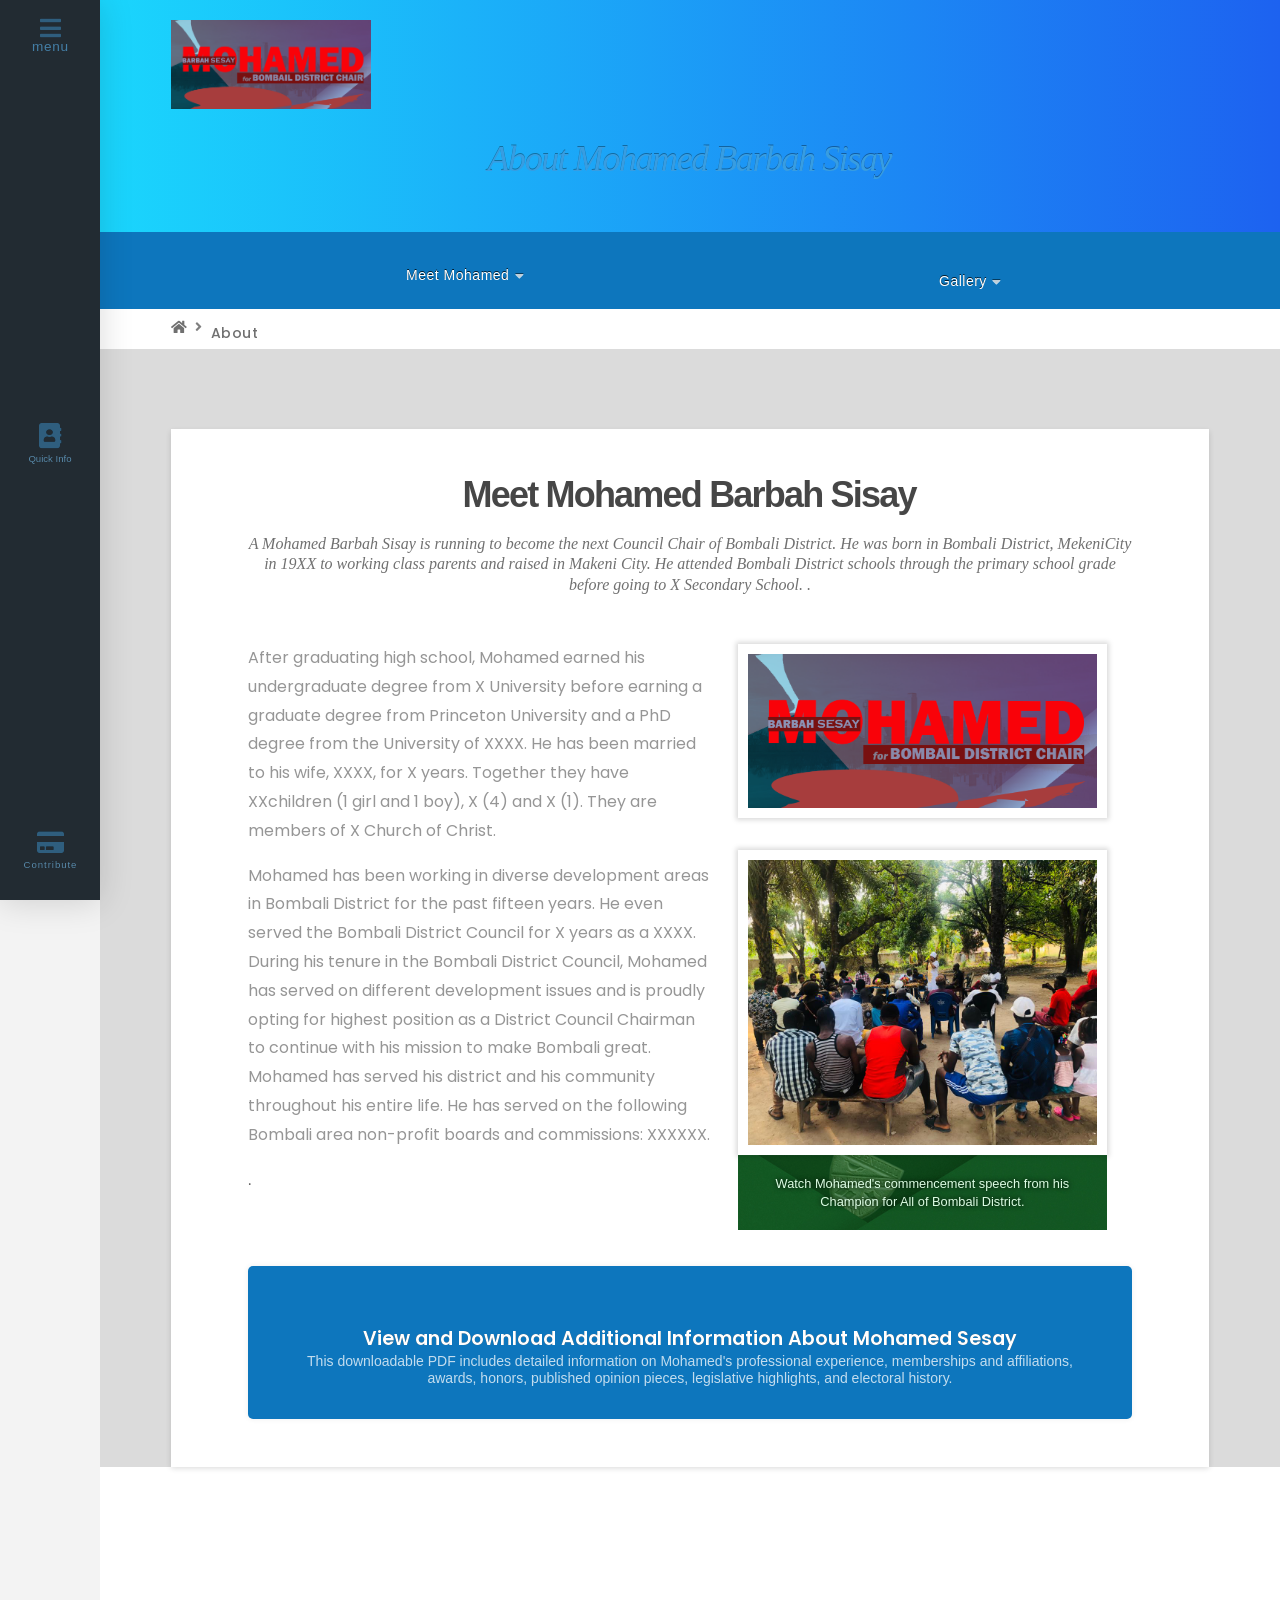
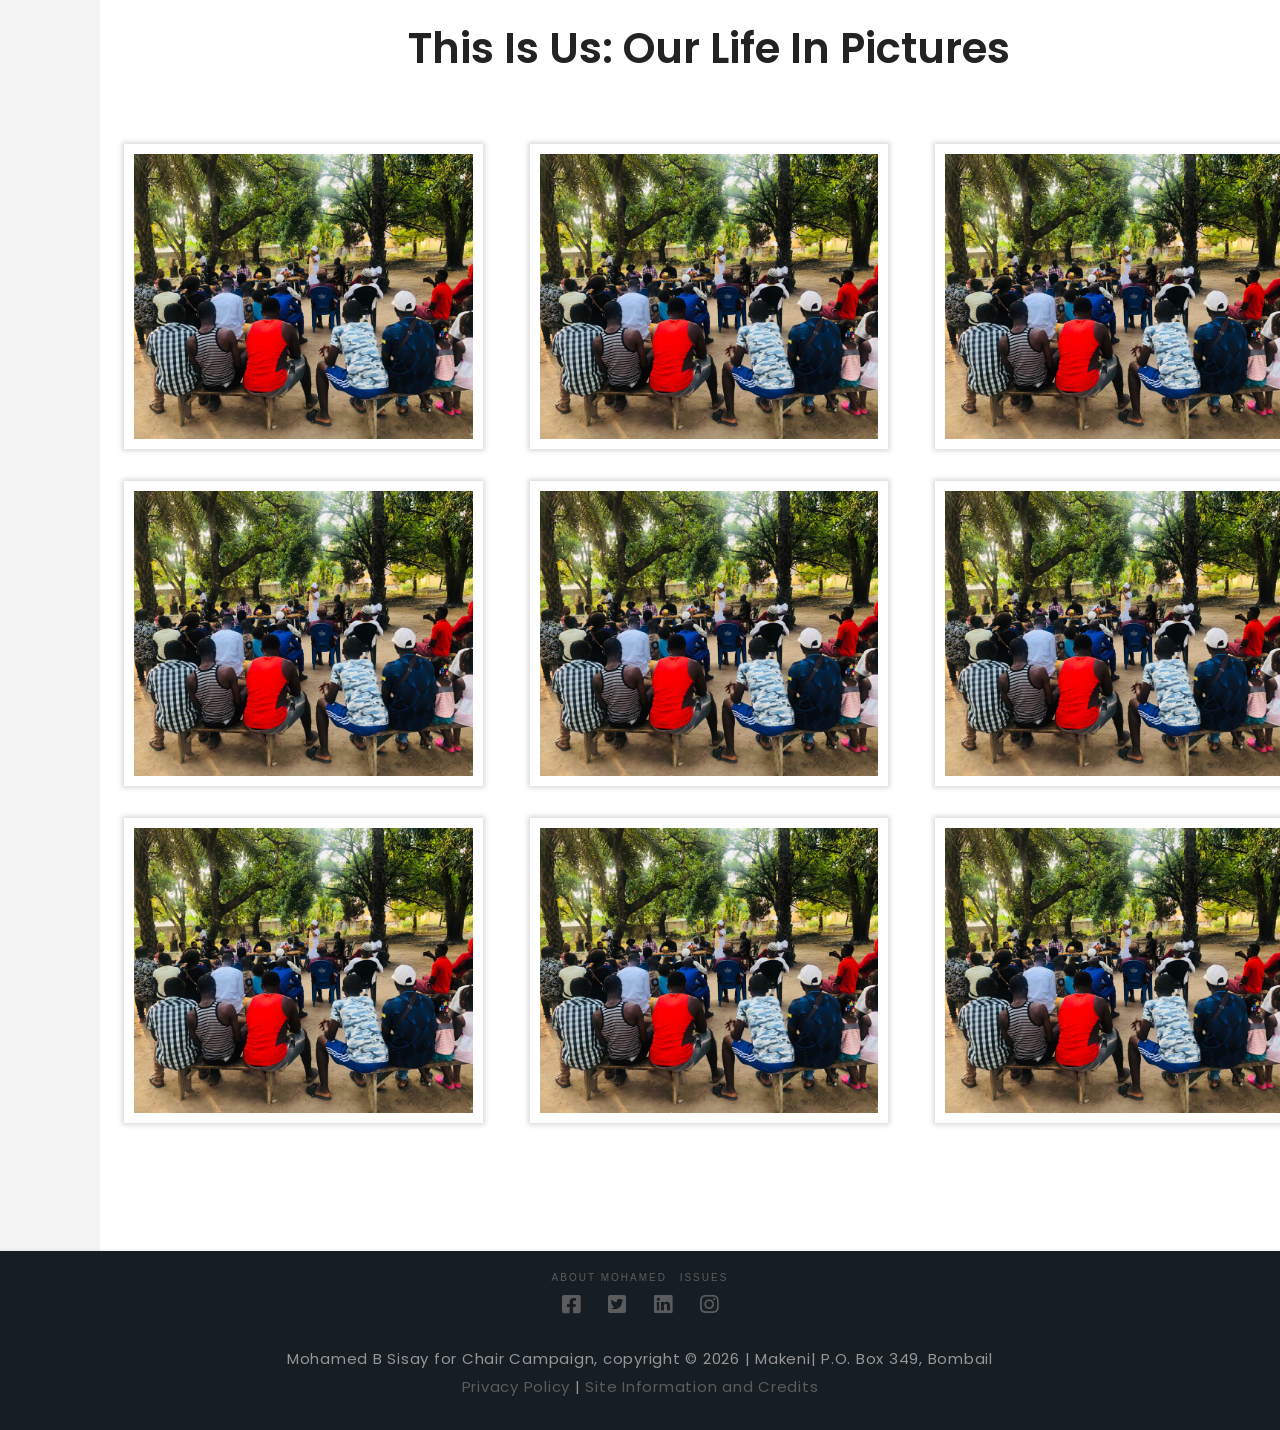
==== commit 408ecd93: "Uppdate gallery" ====
--- a/about/index.html
+++ b/about/index.html
@@ -10,6 +10,9 @@
 <meta charset="UTF-8">
 <meta name="viewport" content="width=device-width, initial-scale=1.0">
 <link rel="pingback" href="../xmlrpc.php">
+ <link rel="stylesheet" href="../assets/css/vendor.min.css?v=1557270773204">
+    <link rel="stylesheet" href="../assets/css/styles.min.css?v=1557270773204">
+    <link rel="stylesheet" href="../assets/css/custom.css?v=1557270773204">
 <meta name='robots' content='index, follow, max-image-preview:large, max-snippet:-1, max-video-preview:-1' />
 
 	<!-- This site is optimized with the Yoast SEO plugin v18.4.1 - https://yoast.com/wordpress/plugins/seo/ -->
@@ -563,14 +566,102 @@
 <div class="entry-content content">
 
 
-  <div id="cs-content" class="cs-content"><div class="x-section e5-1 m5-0 m5-1 m5-2 blue-gradient-bg"><div class="x-bg" aria-hidden="true"><div class="x-bg-layer-lower-image" style=" background-image: url(assets/imgs/chairman.png); background-repeat: no-repeat; background-position: center; background-size: cover;"></div></div><div class="x-container max width e5-2 m5-b m5-c m5-d m5-e m5-f  x-hide-sm x-hide-xs"><div class="x-column x-sm x-1-1 e5-3 m5-k"><a class="x-image e5-4 m5-l m5-m" href="../index.html"><img src="../assets/images/slider/header.png" width="468.5" height="101" alt="Image" loading="lazy"></a></div></div><div class="x-container max width e5-5 m5-b m5-c m5-d m5-e m5-f m5-g"><div class="x-column x-sm x-1-1 e5-6 m5-k"><hr class="x-line e5-7 m5-o m5-p  x-hide-lg x-hide-md x-hide-xl"></hr><div class="x-text x-text-headline e5-8 m5-r m5-s m5-t"><div class="x-text-content"><div class="x-text-content-text"><h1 class="x-text-content-text-primary">About Mohamed Barbah Sisay</h1></div></div></div><hr class="x-line e5-9 m5-p m5-q  x-hide-lg x-hide-md x-hide-xl"></hr></div></div></div><div class="x-section e5-10 m5-0 m5-2 m5-3 m5-4 m5-5" id="sticky-one-page-nav"><div class="x-container max width e5-11 m5-b m5-c m5-d m5-e"><div class="x-column x-sm x-1-1 e5-12 m5-k"><ul class="x-menu-first-level x-menu x-menu-inline e5-13 m5-10 m5-11"><li class="menu-item menu-item-type-custom menu-item-object-custom menu-item-29" id="menu-item-29"><a class="x-anchor x-anchor-menu-item has-graphic m5-12 m5-13 m5-14 m5-15 m5-16 m5-17 m5-18 m5-19" tabindex="0" href="#meet-mohamed"><div class="x-anchor-content"><span class="x-graphic" aria-hidden="true"><i class="x-icon x-graphic-child x-graphic-icon x-graphic-primary" aria-hidden="true" data-x-icon-s="&#xf0d7;"></i></span><div class="x-anchor-text"><span class="x-anchor-text-primary">Meet Mohamed</span></div></div></a></li><li class="menu-item menu-item-type-custom menu-item-object-custom menu-item-31" id="menu-item-31"><a class="x-anchor x-anchor-menu-item has-graphic m5-12 m5-13 m5-14 m5-15 m5-16 m5-17 m5-18 m5-19" tabindex="0" href="#gallery"><div class="x-anchor-content"><span class="x-graphic" aria-hidden="true"><i class="x-icon x-graphic-child x-graphic-icon x-graphic-primary" aria-hidden="true" data-x-icon-s="&#xf0d7;"></i></span><div class="x-anchor-text"><span class="x-anchor-text-primary">Gallery</span></div></div></a></li><li class="menu-item menu-item-type-custom menu-item-object-custom menu-item-30" id="menu-item-30"><a class="x-anchor x-anchor-menu-item has-graphic m5-12 m5-13 m5-14 m5-15 m5-16 m5-17 m5-18 m5-19" tabindex="0" href="#latest-news"><div class="x-anchor-content"><span class="x-graphic" aria-hidden="true"><i class="x-icon x-graphic-child x-graphic-icon x-graphic-primary" aria-hidden="true" data-x-icon-s="&#xf0d7;"></i></span><div class="x-anchor-text"><span class="x-anchor-text-primary">Latest News</span></div></div></a></li></ul></div></div></div><div class="x-section e5-14 m5-0 m5-2 m5-3 m5-4 m5-6"><div class="x-container max width e5-15 m5-b m5-c m5-d m5-e"><div class="x-column x-sm x-1-1 e5-16 m5-k"><nav class="x-crumbs e5-17 m5-1i" role="navigation"><ol class="x-crumbs-list" itemscope="" itemtype="http://schema.org/BreadcrumbList" aria-label="Breadcrumb Navigation"><li class="x-crumbs-list-item" itemprop="itemListElement" itemscope itemtype="http://schema.org/ListItem"><a class="x-crumbs-link" itemtype="http://schema.org/Thing" itemprop="item" href="../index.html"><span itemprop="name"><i class="x-icon" aria-hidden="true" data-x-icon-s="&#xf015;"></i><span class="visually-hidden">Home</span></span></a><span class="x-crumbs-delimiter"><i class="x-icon" aria-hidden="true" data-x-icon-s="&#xf105;"></i></span><meta itemprop="position" content="1"></li><li class="x-crumbs-list-item" itemprop="itemListElement" itemscope itemtype="http://schema.org/ListItem"><a class="x-crumbs-link x-crumbs-current" itemtype="http://schema.org/Thing" itemprop="item" href="index.html" title="You Are Here"><span itemprop="name">About</span></a><meta itemprop="position" content="2"></li></ol></nav></div></div></div><div class="x-section e5-18 m5-0 m5-4 m5-7 m5-8" id="meet-eric"><div class="x-container max width e5-19 m5-c m5-h m5-i"><div class="x-column x-sm x-1-1 e5-20 m5-k"><div class="x-text x-text-headline e5-21 m5-r m5-u m5-v m5-w m5-x"><div class="x-text-content"><div class="x-text-content-text"><h2 class="x-text-content-text-primary">Meet Mohamed Barbah Sisay</h2><span class="x-text-content-text-subheadline">A Mohamed Barbah Sisay is running to become the next Council Chair of Bombali District. He was born in Bombali District, MekeniCity in 19XX to working class parents and raised in Makeni City. He attended Bombali District schools through the primary school grade before going to X Secondary School.
-
-
-.</span></div></div></div><div class="x-container e5-22 m5-b m5-c m5-d m5-j right"><div class="x-column x-sm x-1-1 e5-23 m5-k"><span class="x-image e5-24 m5-l m5-n"><img src="../assets/images/slider/header.png" width="633" height="670" alt="Image" loading="lazy"></span><a class="x-anchor x-anchor-toggle has-graphic e5-25 m5-14 m5-15 m5-1b m5-1c m5-1d m5-1e" tabindex="0" data-x-toggle="1" data-x-toggleable="e5-25" data-x-toggle-overlay="1" aria-controls="e5-25-modal" aria-expanded="false" aria-haspopup="true" aria-label="Toggle Modal Content"><div class="x-anchor-content"><span class="x-graphic" aria-hidden="true"><span class="x-image x-graphic-child x-graphic-image x-graphic-primary"><img src="../assets/imgs/speesh.png" width="1280" height="720" alt="Image" loading="lazy"></span></span></div></a><div class="x-text e5-26 m5-1k m5-1l">Watch Mohamed's commencement speech from his  Champion for All of Bombali District.</div></div></div><div class="x-text e5-27 m5-1k m5-1m"><p>After graduating high school, Mohamed earned his undergraduate degree from X University before earning a graduate degree from Princeton University and a PhD degree from the University of XXXX.
+  <div id="cs-content" class="cs-content"><div class="x-section e5-1 m5-0 m5-1 m5-2 blue-gradient-bg"><div class="x-bg" aria-hidden="true"><div class="x-bg-layer-lower-image" style=" background-image: url(assets/imgs/chairman.png); background-repeat: no-repeat; background-position: center; background-size: cover;"></div></div><div class="x-container max width e5-2 m5-b m5-c m5-d m5-e m5-f  x-hide-sm x-hide-xs"><div class="x-column x-sm x-1-1 e5-3 m5-k"><a class="x-image e5-4 m5-l m5-m" href="../index.html"><img src="../assets/images/slider/header.png" width="468.5" height="101" alt="Image" loading="lazy"></a></div></div><div class="x-container max width e5-5 m5-b m5-c m5-d m5-e m5-f m5-g"><div class="x-column x-sm x-1-1 e5-6 m5-k"><hr class="x-line e5-7 m5-o m5-p  x-hide-lg x-hide-md x-hide-xl"></hr><div class="x-text x-text-headline e5-8 m5-r m5-s m5-t"><div class="x-text-content"><div class="x-text-content-text"><h1 class="x-text-content-text-primary">About Mohamed Barbah Sisay</h1></div></div></div><hr class="x-line e5-9 m5-p m5-q  x-hide-lg x-hide-md x-hide-xl"></hr></div></div></div><div class="x-section e5-10 m5-0 m5-2 m5-3 m5-4 m5-5" id="sticky-one-page-nav"><div class="x-container max width e5-11 m5-b m5-c m5-d m5-e"><div class="x-column x-sm x-1-1 e5-12 m5-k"><ul class="x-menu-first-level x-menu x-menu-inline e5-13 m5-10 m5-11">
+  	<li class="menu-item menu-item-type-custom menu-item-object-custom menu-item-29" id="menu-item-29">
+  		<a class="x-anchor x-anchor-menu-item has-graphic m5-12 m5-13 m5-14 m5-15 m5-16 m5-17 m5-18 m5-19" tabindex="0" href="#meet-mohamed"><div class="x-anchor-content"><span class="x-graphic" aria-hidden="true"><i class="x-icon x-graphic-child x-graphic-icon x-graphic-primary" aria-hidden="true" data-x-icon-s="&#xf0d7;"></i></span><div class="x-anchor-text">
+  		<span class="x-anchor-text-primary">Meet Mohamed</span></div></div></a></li><li class="menu-item menu-item-type-custom menu-item-object-custom menu-item-31" id="menu-item-31"><a class="x-anchor x-anchor-menu-item has-graphic m5-12 m5-13 m5-14 m5-15 m5-16 m5-17 m5-18 m5-19" tabindex="0" href="#gallery"><div class="x-anchor-content"><span class="x-graphic" aria-hidden="true"><i class="x-icon x-graphic-child x-graphic-icon x-graphic-primary" aria-hidden="true" data-x-icon-s="&#xf0d7;"></i></span><div class="x-anchor-text"><span class="x-anchor-text-primary">Gallery</span></div></div></a></li>
+  		<!-- <li class="menu-item menu-item-type-custom menu-item-object-custom menu-item-30" id="menu-item-30"><a class="x-anchor x-anchor-menu-item has-graphic m5-12 m5-13 m5-14 m5-15 m5-16 m5-17 m5-18 m5-19" tabindex="0" href="#latest-news">
+  			<div class="x-anchor-content"><span class="x-graphic" aria-hidden="true"><i class="x-icon x-graphic-child x-graphic-icon x-graphic-primary" aria-hidden="true" data-x-icon-s="&#xf0d7;"></i></span>
+  				<div class="x-anchor-text"><span class="x-anchor-text-primary">Latest News</span></div></div></a></li> -->
+  			</ul></div></div></div>
+  			<div class="x-section e5-14 m5-0 m5-2 m5-3 m5-4 m5-6"><div class="x-container max width e5-15 m5-b m5-c m5-d m5-e"><div class="x-column x-sm x-1-1 e5-16 m5-k"><nav class="x-crumbs e5-17 m5-1i" role="navigation"><ol class="x-crumbs-list" itemscope="" itemtype="http://schema.org/BreadcrumbList" aria-label="Breadcrumb Navigation"><li class="x-crumbs-list-item" itemprop="itemListElement" itemscope itemtype="http://schema.org/ListItem"><a class="x-crumbs-link" itemtype="http://schema.org/Thing" itemprop="item" href="../index.html"><span itemprop="name"><i class="x-icon" aria-hidden="true" data-x-icon-s="&#xf015;"></i><span class="visually-hidden">Home</span></span></a><span class="x-crumbs-delimiter"><i class="x-icon" aria-hidden="true" data-x-icon-s="&#xf105;"></i></span><meta itemprop="position" content="1"></li><li class="x-crumbs-list-item" itemprop="itemListElement" itemscope itemtype="http://schema.org/ListItem"><a class="x-crumbs-link x-crumbs-current" itemtype="http://schema.org/Thing" itemprop="item" href="index.html" title="You Are Here"><span itemprop="name">About</span></a><meta itemprop="position" content="2"></li></ol></nav></div></div></div><div class="x-section e5-18 m5-0 m5-4 m5-7 m5-8" id="meet-mohamed"><div class="x-container max width e5-19 m5-c m5-h m5-i"><div class="x-column x-sm x-1-1 e5-20 m5-k"><div class="x-text x-text-headline e5-21 m5-r m5-u m5-v m5-w m5-x"><div class="x-text-content"><div class="x-text-content-text"><h2 class="x-text-content-text-primary">Meet Mohamed Barbah Sisay</h2><span class="x-text-content-text-subheadline">A Mohamed Barbah Sisay is running to become the next Council Chair of Bombali District. He was born in Bombali District, MekeniCity in 19XX to working class parents and raised in Makeni City. He attended Bombali District schools through the primary school grade before going to X Secondary School.
+
+
+.</span></div></div></div>
+<div class="x-container e5-22 m5-b m5-c m5-d m5-j right"><div class="x-column x-sm x-1-1 e5-23 m5-k"><span class="x-image e5-24 m5-l m5-n"><img src="../assets/images/slider/header.png" width="633" height="670" alt="Image" loading="lazy"></span><a class="x-anchor x-anchor-toggle has-graphic e5-25 m5-14 m5-15 m5-1b m5-1c m5-1d m5-1e" tabindex="0" data-x-toggle="1" data-x-toggleable="e5-25" data-x-toggle-overlay="1" aria-controls="e5-25-modal" aria-expanded="false" aria-haspopup="true" aria-label="Toggle Modal Content"><div class="x-anchor-content"><span class="x-graphic" aria-hidden="true"><span class="x-image x-graphic-child x-graphic-image x-graphic-primary"><img src="../assets/imgs/mk.jpg" width="1280" height="720" alt="Image" loading="lazy"></span></span></div></a><div class="x-text e5-26 m5-1k m5-1l">Watch Mohamed's commencement speech from his  Champion for All of Bombali District.</div></div></div>
+<div class="x-text e5-27 m5-1k m5-1m"><p>After graduating high school, Mohamed earned his undergraduate degree from X University before earning a graduate degree from Princeton University and a PhD degree from the University of XXXX.
 He has been married to his wife, XXXX, for X years. Together they have XXchildren (1 girl and 1 boy), X (4) and X (1). They are members of X Church of Christ.</p>
 <p>Mohamed has been working in diverse development areas in Bombali District for the past fifteen years. He even served the Bombali District Council for X years as a XXXX. During his tenure in the Bombali District Council, Mohamed has served on different development issues and is proudly opting for highest position as a District Council Chairman to continue with his mission to make Bombali great.
 Mohamed has served his district and his community throughout his entire life. He has served on the following Bombali area non-profit boards and commissions: XXXXXX.</p>
-.</p></div><a class="x-anchor x-anchor-button has-graphic e5-28 m5-13 m5-15 m5-16 m5-1d m5-1e m5-1f m5-1g" tabindex="0" href="../assets/MohamedForChairman.docx" target="_blank"><div class="x-anchor-content"><span class="x-graphic" aria-hidden="true"><i class="x-icon x-graphic-child x-graphic-icon x-graphic-primary x-flip-y" aria-hidden="true" data-x-icon-s="&#xf1c1;"></i><i class="x-icon x-graphic-child x-graphic-icon x-graphic-secondary x-flip-y" aria-hidden="true" data-x-icon-s="&#xf34a;"></i></span><div class="x-anchor-text"><span class="x-anchor-text-primary">View and Download Additional Information About Mohamed Sesay</span><span class="x-anchor-text-secondary">This downloadable PDF includes detailed information on Mohamed's professional experience,  memberships and affiliations, awards, honors, published opinion pieces, legislative highlights, and electoral history.</span></div></div></a></div></div></div>
+.</p></div>
+<a class="x-anchor x-anchor-button has-graphic e5-28 m5-13 m5-15 m5-16 m5-1d m5-1e m5-1f m5-1g" tabindex="0" href="../assets/MohamedForChairman.docx" target="_blank"><div class="x-anchor-content"><span class="x-graphic" aria-hidden="true"><i class="x-icon x-graphic-child x-graphic-icon x-graphic-primary x-flip-y" aria-hidden="true" data-x-icon-s="&#xf1c1;"></i><i class="x-icon x-graphic-child x-graphic-icon x-graphic-secondary x-flip-y" aria-hidden="true" data-x-icon-s="&#xf34a;"></i></span><div class="x-anchor-text"><span class="x-anchor-text-primary">View and Download Additional Information About Mohamed Sesay</span><span class="x-anchor-text-secondary">This downloadable PDF includes detailed information on Mohamed's professional experience,  memberships and affiliations, awards, honors, published opinion pieces, legislative highlights, and electoral history.</span></div></div></a></div></div></div>
+
+
+
+<!-- <div class="x-section e5-29 m5-0 m5-7 m5-8 m5-9" id="gallery"><div class="x-container max width e5-30 m5-c m5-d m5-e m5-h"><div class="x-column x-sm x-1-1 e5-31 m5-k"><div class="x-text x-text-headline e5-32 m5-r m5-v m5-w m5-y"><div class="x-text-content"><div class="x-text-content-text"><h2 class="x-text-content-text-primary">This is Us: Our Life in Pictures</h2></div></div>
+
+ -->
+
+
+ <section class="section works-list is-clearfix" id="gallery">
+              <div class="container">
+                <h1 class="heading-title style-1">This is Us: Our Life in Pictures</h1>
+
+ 
+<div class="x-text e5-27 m5-1k m5-1m">
+	<div class="x-container marginless-columns e28-26 ms-6 ms-7 ms-8 ms-9">
+
+		<div class="x-column x-sm x-1-3 e28-27 ms-d ms-g">
+			<a class="x-anchor x-anchor-toggle has-graphic e5-25 m5-14 m5-15 m5-1b m5-1c m5-1d m5-1e" tabindex="0" data-x-toggle="1" data-x-toggleable="e5-25" data-x-toggle-overlay="1" aria-controls="e5-25-modal" aria-expanded="false" aria-haspopup="true" aria-label="Toggle Modal Content"><div class="x-anchor-content"><span class="x-graphic" aria-hidden="true"><span class="x-image x-graphic-child x-graphic-image x-graphic-primary"><img src="../assets/imgs/mk.jpg" width="1280" height="720" alt="Image" loading="lazy"></span></span></div></a>
+
+	</div>
+
+		<div class="x-column x-sm x-1-3 e28-29 ms-d ms-g">
+			<a class="x-anchor x-anchor-toggle has-graphic e5-25 m5-14 m5-15 m5-1b m5-1c m5-1d m5-1e" tabindex="0" data-x-toggle="1" data-x-toggleable="e5-25" data-x-toggle-overlay="1" aria-controls="e5-25-modal" aria-expanded="false" aria-haspopup="true" aria-label="Toggle Modal Content"><div class="x-anchor-content"><span class="x-graphic" aria-hidden="true"><span class="x-image x-graphic-child x-graphic-image x-graphic-primary"><img src="../assets/imgs/mk.jpg" width="1280" height="720" alt="Image" loading="lazy"></span></span></div></a>
+			
+		</div>
+
+		<div class="x-column x-sm x-1-3 e28-31 ms-d ms-g">
+			<a class="x-anchor x-anchor-toggle has-graphic e5-25 m5-14 m5-15 m5-1b m5-1c m5-1d m5-1e" tabindex="0" data-x-toggle="1" data-x-toggleable="e5-25" data-x-toggle-overlay="1" aria-controls="e5-25-modal" aria-expanded="false" aria-haspopup="true" aria-label="Toggle Modal Content"><div class="x-anchor-content"><span class="x-graphic" aria-hidden="true"><span class="x-image x-graphic-child x-graphic-image x-graphic-primary"><img src="../assets/imgs/mk.jpg" width="1280" height="720" alt="Image" loading="lazy"></span></span></div></a>
+			
+		</div>
+
+	</div>
+
+
+<div class="x-container marginless-columns e28-26 ms-6 ms-7 ms-8 ms-9">
+
+		<div class="x-column x-sm x-1-3 e28-27 ms-d ms-g">
+			<a class="x-anchor x-anchor-toggle has-graphic e5-25 m5-14 m5-15 m5-1b m5-1c m5-1d m5-1e" tabindex="0" data-x-toggle="1" data-x-toggleable="e5-25" data-x-toggle-overlay="1" aria-controls="e5-25-modal" aria-expanded="false" aria-haspopup="true" aria-label="Toggle Modal Content"><div class="x-anchor-content"><span class="x-graphic" aria-hidden="true"><span class="x-image x-graphic-child x-graphic-image x-graphic-primary"><img src="../assets/imgs/mk.jpg" width="1280" height="720" alt="Image" loading="lazy"></span></span></div></a>
+
+	</div>
+
+		<div class="x-column x-sm x-1-3 e28-29 ms-d ms-g">
+			<a class="x-anchor x-anchor-toggle has-graphic e5-25 m5-14 m5-15 m5-1b m5-1c m5-1d m5-1e" tabindex="0" data-x-toggle="1" data-x-toggleable="e5-25" data-x-toggle-overlay="1" aria-controls="e5-25-modal" aria-expanded="false" aria-haspopup="true" aria-label="Toggle Modal Content"><div class="x-anchor-content"><span class="x-graphic" aria-hidden="true"><span class="x-image x-graphic-child x-graphic-image x-graphic-primary"><img src="../assets/imgs/mk.jpg" width="1280" height="720" alt="Image" loading="lazy"></span></span></div></a>
+			
+		</div>
+
+		<div class="x-column x-sm x-1-3 e28-31 ms-d ms-g">
+			<a class="x-anchor x-anchor-toggle has-graphic e5-25 m5-14 m5-15 m5-1b m5-1c m5-1d m5-1e" tabindex="0" data-x-toggle="1" data-x-toggleable="e5-25" data-x-toggle-overlay="1" aria-controls="e5-25-modal" aria-expanded="false" aria-haspopup="true" aria-label="Toggle Modal Content"><div class="x-anchor-content"><span class="x-graphic" aria-hidden="true"><span class="x-image x-graphic-child x-graphic-image x-graphic-primary"><img src="../assets/imgs/mk.jpg" width="1280" height="720" alt="Image" loading="lazy"></span></span></div></a>
+			
+		</div>
+
+	</div>
+	<div class="x-container marginless-columns e28-26 ms-6 ms-7 ms-8 ms-9">
+
+		<div class="x-column x-sm x-1-3 e28-27 ms-d ms-g">
+			<a class="x-anchor x-anchor-toggle has-graphic e5-25 m5-14 m5-15 m5-1b m5-1c m5-1d m5-1e" tabindex="0" data-x-toggle="1" data-x-toggleable="e5-25" data-x-toggle-overlay="1" aria-controls="e5-25-modal" aria-expanded="false" aria-haspopup="true" aria-label="Toggle Modal Content"><div class="x-anchor-content"><span class="x-graphic" aria-hidden="true"><span class="x-image x-graphic-child x-graphic-image x-graphic-primary"><img src="../assets/imgs/mk.jpg" width="1280" height="720" alt="Image" loading="lazy"></span></span></div></a>
+
+	</div>
+
+		<div class="x-column x-sm x-1-3 e28-29 ms-d ms-g">
+			<a class="x-anchor x-anchor-toggle has-graphic e5-25 m5-14 m5-15 m5-1b m5-1c m5-1d m5-1e" tabindex="0" data-x-toggle="1" data-x-toggleable="e5-25" data-x-toggle-overlay="1" aria-controls="e5-25-modal" aria-expanded="false" aria-haspopup="true" aria-label="Toggle Modal Content"><div class="x-anchor-content"><span class="x-graphic" aria-hidden="true"><span class="x-image x-graphic-child x-graphic-image x-graphic-primary"><img src="../assets/imgs/mk.jpg" width="1280" height="720" alt="Image" loading="lazy"></span></span></div></a>
+			
+		</div>
+
+		<div class="x-column x-sm x-1-3 e28-31 ms-d ms-g">
+			<a class="x-anchor x-anchor-toggle has-graphic e5-25 m5-14 m5-15 m5-1b m5-1c m5-1d m5-1e" tabindex="0" data-x-toggle="1" data-x-toggleable="e5-25" data-x-toggle-overlay="1" aria-controls="e5-25-modal" aria-expanded="false" aria-haspopup="true" aria-label="Toggle Modal Content"><div class="x-anchor-content"><span class="x-graphic" aria-hidden="true"><span class="x-image x-graphic-child x-graphic-image x-graphic-primary"><img src="../assets/imgs/mk.jpg" width="1280" height="720" alt="Image" loading="lazy"></span></span></div></a>
+			
+		</div>
+
+	</div>
+
+</div>
+
+</div>  </section>
+</div></div></div>
+
+
 
 
 
@@ -622,7 +713,18 @@
 
     									
     									<li class="menu-item menu-item-type-post_type menu-item-object-page menu-item-173" id="menu-item-173"><a class="x-anchor x-anchor-menu-item has-particle m9-o m9-u m9-v m9-x m9-y m9-z m9-10 m9-11 m9-12 m9-13 m9-14 m9-15 m9-16" tabindex="0" href="#"><div class="x-anchor-content"><div class="x-anchor-text"><span class="x-anchor-text-primary">Contact</span></div>
-    										<i class="x-anchor-sub-indicator" data-x-skip-scroll="true" aria-hidden="true" data-x-icon-s="&#xf0dd;"></i></div><span class="x-particle is-primary" data-x-particle="scale-x inside-c_l" aria-hidden="true"><span style=""></span></span><span class="x-particle is-secondary" data-x-particle="inside-c_l" aria-hidden="true"><span style=""></span></span></a></li></ul></div></div><div id="e9-6-off-canvas" class="x-off-canvas x-off-canvas-left m9-1j m9-1k m9-1m e9-6" role="dialog" tabindex="-1" data-x-toggleable="e9-6" aria-hidden="true" aria-label="Off Canvas"><span class="x-off-canvas-bg"></span><button class="x-off-canvas-close x-off-canvas-close-left" data-x-toggle-close="1" aria-label="Close Off Canvas Content"><span ><svg viewBox="0 0 16 16"><g><path d="M14.7,1.3c-0.4-0.4-1-0.4-1.4,0L8,6.6L2.7,1.3c-0.4-0.4-1-0.4-1.4,0s-0.4,1,0,1.4L6.6,8l-5.3,5.3 c-0.4,0.4-0.4,1,0,1.4C1.5,14.9,1.7,15,2,15s0.5-0.1,0.7-0.3L8,9.4l5.3,5.3c0.2,0.2,0.5,0.3,0.7,0.3s0.5-0.1,0.7-0.3 c0.4-0.4,0.4-1,0-1.4L9.4,8l5.3-5.3C15.1,2.3,15.1,1.7,14.7,1.3z"></path></g></svg></span></button><div class="x-off-canvas-content x-off-canvas-content-left" data-x-scrollbar="{&quot;suppressScrollX&quot;:true}" role="document" aria-label="Off Canvas Content"><ul class="x-menu x-menu-collapsed m9-1p m9-1q e9-6"><li class="menu-item menu-item-type-custom menu-item-object-custom current-menu-ancestor current-menu-parent menu-item-has-children menu-item-221"><a class="x-anchor x-anchor-menu-item has-particle m9-m m9-n m9-o m9-u m9-x m9-z m9-11 m9-12 m9-16 m9-19 m9-1b m9-1c m9-1d m9-1e x-always-active" tabindex="0" href="#" id="x-menu-collapsed-anchor-e9-6-0" data-x-toggle="collapse" data-x-toggleable="e9-6-0" aria-controls="x-menu-collapsed-list-e9-6-0" aria-expanded="false" aria-haspopup="true" aria-label="Toggle Collapsed Sub Menu"><div class="x-anchor-content"><div class="x-anchor-text"><span class="x-anchor-text-primary">About Eric</span></div><i class="x-anchor-sub-indicator" data-x-skip-scroll="true" aria-hidden="true" data-x-icon-s="&#xf0d7;"></i></div><span class="x-particle is-primary" data-x-particle="scale-x inside-c_l" aria-hidden="true"><span style=""></span></span><span class="x-particle is-secondary" data-x-particle="inside-c_l" aria-hidden="true"><span style=""></span></span></a><ul class="sub-menu x-collapsed" id="x-menu-collapsed-list-e9-6-0" aria-hidden="true" aria-labelledby="x-menu-collapsed-anchor-e9-6-0" data-x-toggleable="e9-6-0" data-x-toggle-collapse="1"><li class="menu-item menu-item-type-post_type menu-item-object-page current-menu-item page_item page-item-5 current_page_item menu-item-217"><a class="x-anchor x-anchor-menu-item m9-n m9-o m9-p m9-u m9-v m9-x m9-11 m9-12 m9-13 m9-14 m9-17 m9-19 m9-1b m9-1c m9-1f x-always-active" tabindex="0" href="index.html"><div class="x-anchor-content"><div class="x-anchor-text"><span class="x-anchor-text-primary">Meet Mohamed Sesay</span></div></div></a></li><li class="menu-item menu-item-type-post_type menu-item-object-page menu-item-204"><a class="x-anchor x-anchor-menu-item m9-n m9-o m9-p m9-u m9-v m9-x m9-11 m9-12 m9-13 m9-14 m9-17 m9-19 m9-1b m9-1c m9-1f" tabindex="0" href="../issues/index.html"><div class="x-anchor-content"><div class="x-anchor-text"><span class="x-anchor-text-primary">Issues</span></div></div></a></li><li class="menu-item menu-item-type-post_type menu-item-object-page menu-item-196"><a class="x-anchor x-anchor-menu-item m9-n m9-o m9-p m9-u m9-v m9-x m9-11 m9-12 m9-13 m9-14 m9-17 m9-19 m9-1b m9-1c m9-1f" tabindex="0" href="../endorsements/index.html"><div class="x-anchor-content"><div class="x-anchor-text"><span class="x-anchor-text-primary">Endorsements</span></div></div></a></li></ul></li><li class="menu-item menu-item-type-custom menu-item-object-custom menu-item-has-children menu-item-220"><a class="x-anchor x-anchor-menu-item has-particle m9-m m9-n m9-o m9-u m9-x m9-z m9-11 m9-12 m9-16 m9-19 m9-1b m9-1c m9-1d m9-1e" tabindex="0" href="#" id="x-menu-collapsed-anchor-e9-6-1" data-x-toggle="collapse" data-x-toggleable="e9-6-1" aria-controls="x-menu-collapsed-list-e9-6-1" aria-expanded="false" aria-haspopup="true" aria-label="Toggle Collapsed Sub Menu"><div class="x-anchor-content"><div class="x-anchor-text"><span class="x-anchor-text-primary">News and Posts</span></div><i class="x-anchor-sub-indicator" data-x-skip-scroll="true" aria-hidden="true" data-x-icon-s="&#xf0d7;"></i></div><span class="x-particle is-primary" data-x-particle="scale-x inside-c_l" aria-hidden="true"><span style=""></span></span><span class="x-particle is-secondary" data-x-particle="inside-c_l" aria-hidden="true"><span style=""></span></span></a><ul class="sub-menu x-collapsed" id="x-menu-collapsed-list-e9-6-1" aria-hidden="true" aria-labelledby="x-menu-collapsed-anchor-e9-6-1" data-x-toggleable="e9-6-1" data-x-toggle-collapse="1"><li class="menu-item menu-item-type-taxonomy menu-item-object-category menu-item-210"><a class="x-anchor x-anchor-menu-item m9-n m9-o m9-p m9-u m9-v m9-x m9-11 m9-12 m9-13 m9-14 m9-17 m9-19 m9-1b m9-1c m9-1f" tabindex="0" href="../category/media-mentions/index.html"><div class="x-anchor-content"><div class="x-anchor-text"><span class="x-anchor-text-primary">Media Mentions</span></div></div></a></li><li class="menu-item menu-item-type-taxonomy menu-item-object-category menu-item-211"><a class="x-anchor x-anchor-menu-item m9-n m9-o m9-p m9-u m9-v m9-x m9-11 m9-12 m9-13 m9-14 m9-17 m9-19 m9-1b m9-1c m9-1f" tabindex="0" href="../category/press-releases/index.html"><div class="x-anchor-content"><div class="x-anchor-text"><span class="x-anchor-text-primary">Press Releases</span></div></div></a></li><li class="menu-item menu-item-type-post_type menu-item-object-page menu-item-213"><a class="x-anchor x-anchor-menu-item m9-n m9-o m9-p m9-u m9-v m9-x m9-11 m9-12 m9-13 m9-14 m9-17 m9-19 m9-1b m9-1c m9-1f" tabindex="0" href="../archives/index.html"><div class="x-anchor-content"><div class="x-anchor-text"><span class="x-anchor-text-primary">News and Press Archives</span></div></div></a></li><li class="menu-item menu-item-type-post_type menu-item-object-page menu-item-274"><a class="x-anchor x-anchor-menu-item m9-n m9-o m9-p m9-u m9-v m9-x m9-11 m9-12 m9-13 m9-14 m9-17 m9-19 m9-1b m9-1c m9-1f" tabindex="0" href="../instagram/index.html"><div class="x-anchor-content"><div class="x-anchor-text"><span class="x-anchor-text-primary">Social Media Feeds</span></div></div></a></li></ul></li><li class="menu-item menu-item-type-custom menu-item-object-custom menu-item-has-children menu-item-222"><a class="x-anchor x-anchor-menu-item has-particle m9-m m9-n m9-o m9-u m9-x m9-z m9-11 m9-12 m9-16 m9-19 m9-1b m9-1c m9-1d m9-1e" tabindex="0" href="#" id="x-menu-collapsed-anchor-e9-6-2" data-x-toggle="collapse" data-x-toggleable="e9-6-2" aria-controls="x-menu-collapsed-list-e9-6-2" aria-expanded="false" aria-haspopup="true" aria-label="Toggle Collapsed Sub Menu"><div class="x-anchor-content"><div class="x-anchor-text"><span class="x-anchor-text-primary">Get Involved</span></div><i class="x-anchor-sub-indicator" data-x-skip-scroll="true" aria-hidden="true" data-x-icon-s="&#xf0d7;"></i></div><span class="x-particle is-primary" data-x-particle="scale-x inside-c_l" aria-hidden="true"><span style=""></span></span><span class="x-particle is-secondary" data-x-particle="inside-c_l" aria-hidden="true"><span style=""></span></span></a><ul class="sub-menu x-collapsed" id="x-menu-collapsed-list-e9-6-2" aria-hidden="true" aria-labelledby="x-menu-collapsed-anchor-e9-6-2" data-x-toggleable="e9-6-2" data-x-toggle-collapse="1"><li class="menu-item menu-item-type-post_type menu-item-object-page menu-item-216"><a class="x-anchor x-anchor-menu-item m9-n m9-o m9-p m9-u m9-v m9-x m9-11 m9-12 m9-13 m9-14 m9-17 m9-19 m9-1b m9-1c m9-1f" tabindex="0" href="../volunteer/index.html"><div class="x-anchor-content"><div class="x-anchor-text"><span class="x-anchor-text-primary">Volunteer</span></div></div></a></li><li class="menu-item menu-item-type-post_type menu-item-object-page menu-item-219"><a class="x-anchor x-anchor-menu-item m9-n m9-o m9-p m9-u m9-v m9-x m9-11 m9-12 m9-13 m9-14 m9-17 m9-19 m9-1b m9-1c m9-1f" tabindex="0" href="../show-your-support/index.html"><div class="x-anchor-content"><div class="x-anchor-text"><span class="x-anchor-text-primary">Show Your Support</span></div></div></a></li></ul></li><li class="menu-item menu-item-type-post_type menu-item-object-page menu-item-243"><a class="x-anchor x-anchor-menu-item has-particle m9-m m9-n m9-o m9-u m9-x m9-z m9-11 m9-12 m9-16 m9-19 m9-1b m9-1c m9-1d m9-1e" tabindex="0" href="../vote/index.html"><div class="x-anchor-content"><div class="x-anchor-text"><span class="x-anchor-text-primary">Voting Information</span></div><i class="x-anchor-sub-indicator" data-x-skip-scroll="true" aria-hidden="true" data-x-icon-s="&#xf0d7;"></i></div><span class="x-particle is-primary" data-x-particle="scale-x inside-c_l" aria-hidden="true"><span style=""></span></span><span class="x-particle is-secondary" data-x-particle="inside-c_l" aria-hidden="true"><span style=""></span></span></a></li><li class="menu-item menu-item-type-post_type menu-item-object-page menu-item-88"><a class="x-anchor x-anchor-menu-item has-particle m9-m m9-n m9-o m9-u m9-x m9-z m9-11 m9-12 m9-16 m9-19 m9-1b m9-1c m9-1d m9-1e" tabindex="0" href="../donate/index.html"><div class="x-anchor-content"><div class="x-anchor-text"><span class="x-anchor-text-primary">Donate</span></div><i class="x-anchor-sub-indicator" data-x-skip-scroll="true" aria-hidden="true" data-x-icon-s="&#xf0d7;"></i></div><span class="x-particle is-primary" data-x-particle="scale-x inside-c_l" aria-hidden="true"><span style=""></span></span><span class="x-particle is-secondary" data-x-particle="inside-c_l" aria-hidden="true"><span style=""></span></span></a></li><li class="menu-item menu-item-type-post_type menu-item-object-page menu-item-173"><a class="x-anchor x-anchor-menu-item has-particle m9-m m9-n m9-o m9-u m9-x m9-z m9-11 m9-12 m9-16 m9-19 m9-1b m9-1c m9-1d m9-1e" tabindex="0" href="../contact/index.html"><div class="x-anchor-content"><div class="x-anchor-text"><span class="x-anchor-text-primary">Contact</span></div><i class="x-anchor-sub-indicator" data-x-skip-scroll="true" aria-hidden="true" data-x-icon-s="&#xf0d7;"></i></div><span class="x-particle is-primary" data-x-particle="scale-x inside-c_l" aria-hidden="true"><span style=""></span></span><span class="x-particle is-secondary" data-x-particle="inside-c_l" aria-hidden="true"><span style=""></span></span></a></li></ul></div></div><div id="e9-14-off-canvas" class="x-off-canvas x-off-canvas-right m9-1k m9-1n e9-14" role="dialog" tabindex="-1" data-x-toggleable="e9-14" aria-hidden="true" aria-label="Off Canvas"><span class="x-off-canvas-bg"></span><button class="x-off-canvas-close x-off-canvas-close-right" data-x-toggle-close="1" aria-label="Close Off Canvas Content"><span ><svg viewBox="0 0 16 16"><g><path d="M14.7,1.3c-0.4-0.4-1-0.4-1.4,0L8,6.6L2.7,1.3c-0.4-0.4-1-0.4-1.4,0s-0.4,1,0,1.4L6.6,8l-5.3,5.3 c-0.4,0.4-0.4,1,0,1.4C1.5,14.9,1.7,15,2,15s0.5-0.1,0.7-0.3L8,9.4l5.3,5.3c0.2,0.2,0.5,0.3,0.7,0.3s0.5-0.1,0.7-0.3 c0.4-0.4,0.4-1,0-1.4L9.4,8l5.3-5.3C15.1,2.3,15.1,1.7,14.7,1.3z"></path></g></svg></span></button><div class="x-off-canvas-content x-off-canvas-content-right" data-x-scrollbar="{&quot;suppressScrollX&quot;:true}" role="document" aria-label="Off Canvas Content"><div style="text-align: center;"><img  class="x-img x-img-none none" style="max-width: 280px;padding: 15px 15px 0 0;" src="../assets/imgs/logo.jpg" alt="Mohamed Barbah Sisay for Bombail District Chair"></div>
+    										<i class="x-anchor-sub-indicator" data-x-skip-scroll="true" aria-hidden="true" data-x-icon-s="&#xf0dd;"></i></div><span class="x-particle is-primary" data-x-particle="scale-x inside-c_l" aria-hidden="true"><span style=""></span></span><span class="x-particle is-secondary" data-x-particle="inside-c_l" aria-hidden="true"><span style=""></span></span></a></li></ul></div></div><div id="e9-6-off-canvas" class="x-off-canvas x-off-canvas-left m9-1j m9-1k m9-1m e9-6" role="dialog" tabindex="-1" data-x-toggleable="e9-6" aria-hidden="true" aria-label="Off Canvas"><span class="x-off-canvas-bg"></span><button class="x-off-canvas-close x-off-canvas-close-left" data-x-toggle-close="1" aria-label="Close Off Canvas Content"><span ><svg viewBox="0 0 16 16"><g><path d="M14.7,1.3c-0.4-0.4-1-0.4-1.4,0L8,6.6L2.7,1.3c-0.4-0.4-1-0.4-1.4,0s-0.4,1,0,1.4L6.6,8l-5.3,5.3 c-0.4,0.4-0.4,1,0,1.4C1.5,14.9,1.7,15,2,15s0.5-0.1,0.7-0.3L8,9.4l5.3,5.3c0.2,0.2,0.5,0.3,0.7,0.3s0.5-0.1,0.7-0.3 c0.4-0.4,0.4-1,0-1.4L9.4,8l5.3-5.3C15.1,2.3,15.1,1.7,14.7,1.3z"></path></g></svg></span></button><div class="x-off-canvas-content x-off-canvas-content-left" data-x-scrollbar="{&quot;suppressScrollX&quot;:true}" role="document" aria-label="Off Canvas Content"><ul class="x-menu x-menu-collapsed m9-1p m9-1q e9-6"><li class="menu-item menu-item-type-custom menu-item-object-custom current-menu-ancestor current-menu-parent menu-item-has-children menu-item-221"><a class="x-anchor x-anchor-menu-item has-particle m9-m m9-n m9-o m9-u m9-x m9-z m9-11 m9-12 m9-16 m9-19 m9-1b m9-1c m9-1d m9-1e x-always-active" tabindex="0" href="#" id="x-menu-collapsed-anchor-e9-6-0" data-x-toggle="collapse" data-x-toggleable="e9-6-0" aria-controls="x-menu-collapsed-list-e9-6-0" aria-expanded="false" aria-haspopup="true" aria-label="Toggle Collapsed Sub Menu"><div class="x-anchor-content"><div class="x-anchor-text"><span class="x-anchor-text-primary">About Mohamed</span></div><i class="x-anchor-sub-indicator" data-x-skip-scroll="true" aria-hidden="true" data-x-icon-s="&#xf0d7;"></i></div><span class="x-particle is-primary" data-x-particle="scale-x inside-c_l" aria-hidden="true"><span style=""></span></span><span class="x-particle is-secondary" data-x-particle="inside-c_l" aria-hidden="true"><span style=""></span></span></a><ul class="sub-menu x-collapsed" id="x-menu-collapsed-list-e9-6-0" aria-hidden="true" aria-labelledby="x-menu-collapsed-anchor-e9-6-0" data-x-toggleable="e9-6-0" data-x-toggle-collapse="1"><li class="menu-item menu-item-type-post_type menu-item-object-page current-menu-item page_item page-item-5 current_page_item menu-item-217"><a class="x-anchor x-anchor-menu-item m9-n m9-o m9-p m9-u m9-v m9-x m9-11 m9-12 m9-13 m9-14 m9-17 m9-19 m9-1b m9-1c m9-1f x-always-active" tabindex="0" href="index.html"><div class="x-anchor-content"><div class="x-anchor-text"><span class="x-anchor-text-primary">Meet Mohamed Sesay</span></div></div></a></li><li class="menu-item menu-item-type-post_type menu-item-object-page menu-item-204"><a class="x-anchor x-anchor-menu-item m9-n m9-o m9-p m9-u m9-v m9-x m9-11 m9-12 m9-13 m9-14 m9-17 m9-19 m9-1b m9-1c m9-1f" tabindex="0" href="../issues/index.html"><div class="x-anchor-content"><div class="x-anchor-text"><span class="x-anchor-text-primary">Issues</span></div></div></a></li>
+    											
+
+    										</ul></li>
+    										
+    										<li class="menu-item menu-item-type-custom menu-item-object-custom menu-item-has-children menu-item-222"><a class="x-anchor x-anchor-menu-item has-particle m9-m m9-n m9-o m9-u m9-x m9-z m9-11 m9-12 m9-16 m9-19 m9-1b m9-1c m9-1d m9-1e" tabindex="0" href="#" id="x-menu-collapsed-anchor-e9-6-2" data-x-toggle="collapse" data-x-toggleable="e9-6-2" aria-controls="x-menu-collapsed-list-e9-6-2" aria-expanded="false" aria-haspopup="true" aria-label="Toggle Collapsed Sub Menu"><div class="x-anchor-content"><div class="x-anchor-text"><span class="x-anchor-text-primary">Get Involved</span></div><i class="x-anchor-sub-indicator" data-x-skip-scroll="true" aria-hidden="true" data-x-icon-s="&#xf0d7;"></i></div><span class="x-particle is-primary" data-x-particle="scale-x inside-c_l" aria-hidden="true"><span style=""></span></span><span class="x-particle is-secondary" data-x-particle="inside-c_l" aria-hidden="true"><span style=""></span></span></a><ul class="sub-menu x-collapsed" id="x-menu-collapsed-list-e9-6-2" aria-hidden="true" aria-labelledby="x-menu-collapsed-anchor-e9-6-2" data-x-toggleable="e9-6-2" data-x-toggle-collapse="1"><li class="menu-item menu-item-type-post_type menu-item-object-page menu-item-216"><a class="x-anchor x-anchor-menu-item m9-n m9-o m9-p m9-u m9-v m9-x m9-11 m9-12 m9-13 m9-14 m9-17 m9-19 m9-1b m9-1c m9-1f" tabindex="0" href="../volunteer/index.html"><div class="x-anchor-content"><div class="x-anchor-text"><span class="x-anchor-text-primary">Volunteer</span></div></div></a>
+    										</li>
+    											
+    										</ul></li>
+    										
+
+    										<li class="menu-item menu-item-type-post_type menu-item-object-page menu-item-88"><a class="x-anchor x-anchor-menu-item has-particle m9-m m9-n m9-o m9-u m9-x m9-z m9-11 m9-12 m9-16 m9-19 m9-1b m9-1c m9-1d m9-1e" tabindex="0" href="../donate/index.html"><div class="x-anchor-content"><div class="x-anchor-text"><span class="x-anchor-text-primary">Donate</span></div><i class="x-anchor-sub-indicator" data-x-skip-scroll="true" aria-hidden="true" data-x-icon-s="&#xf0d7;"></i></div><span class="x-particle is-primary" data-x-particle="scale-x inside-c_l" aria-hidden="true"><span style=""></span></span><span class="x-particle is-secondary" data-x-particle="inside-c_l" aria-hidden="true"><span style=""></span></span></a></li><li class="menu-item menu-item-type-post_type menu-item-object-page menu-item-173"><a class="x-anchor x-anchor-menu-item has-particle m9-m m9-n m9-o m9-u m9-x m9-z m9-11 m9-12 m9-16 m9-19 m9-1b m9-1c m9-1d m9-1e" tabindex="0" href="../contact/index.html"><div class="x-anchor-content"><div class="x-anchor-text"><span class="x-anchor-text-primary">Contact</span></div><i class="x-anchor-sub-indicator" data-x-skip-scroll="true" aria-hidden="true" data-x-icon-s="&#xf0d7;"></i></div><span class="x-particle is-primary" data-x-particle="scale-x inside-c_l" aria-hidden="true"><span style=""></span></span><span class="x-particle is-secondary" data-x-particle="inside-c_l" aria-hidden="true"><span style=""></span></span></a></li></ul></div></div><div id="e9-14-off-canvas" class="x-off-canvas x-off-canvas-right m9-1k m9-1n e9-14" role="dialog" tabindex="-1" data-x-toggleable="e9-14" aria-hidden="true" aria-label="Off Canvas"><span class="x-off-canvas-bg"></span><button class="x-off-canvas-close x-off-canvas-close-right" data-x-toggle-close="1" aria-label="Close Off Canvas Content"><span ><svg viewBox="0 0 16 16"><g><path d="M14.7,1.3c-0.4-0.4-1-0.4-1.4,0L8,6.6L2.7,1.3c-0.4-0.4-1-0.4-1.4,0s-0.4,1,0,1.4L6.6,8l-5.3,5.3 c-0.4,0.4-0.4,1,0,1.4C1.5,14.9,1.7,15,2,15s0.5-0.1,0.7-0.3L8,9.4l5.3,5.3c0.2,0.2,0.5,0.3,0.7,0.3s0.5-0.1,0.7-0.3 c0.4-0.4,0.4-1,0-1.4L9.4,8l5.3-5.3C15.1,2.3,15.1,1.7,14.7,1.3z"></path></g></svg></span></button><div class="x-off-canvas-content x-off-canvas-content-right" data-x-scrollbar="{&quot;suppressScrollX&quot;:true}" role="document" aria-label="Off Canvas Content"><div style="text-align: center;"><img  class="x-img x-img-none none" style="max-width: 280px;padding: 15px 15px 0 0;" src="../assets/imgs/logo.png" alt="Mohamed Barbah Sisay for Bombail District Chair"></div>
 <div style="text-align: center;">
 <h4 class="mvs" style="line-height: 1.2;">Mohamed Barbah Sisay, a Bombali native, is an official candidate for cahir of Bombali District.</h4>
 <p style="margin-top: 1em; font-size:.875em;">Mohamed Barbah Sisay is running to become the next Council Chair of Bombali District. He was born in Bombali District, MekeniCity in 19XX to working class parents and raised in Makeni City. He attended Bombali District schools through the primary school grade before going to X Secondary School.<br /><strong>I hope you will join our grassroots campaign that is bringing Bombali together like never before. Get involved today!</strong></p>
@@ -1070,11 +1172,11 @@
 </script>
 <script type='text/javascript' src='../wp-content/plugins/envira-gallery/assets/js/min/envira-min5f00.js?ver=1.9.4.1' id='envira-gallery-script-js'></script>
 <script id="x-header-custom-scripts" type="text/javascript">(function($){
-  $('<a class="desktop-nav-logo" style="display: block; text-align: center; margin: -10px auto 20px auto; max-height: 90px; outline: none;" href="../index.html"><img alt="Mohamed Barbah Sisay for Bombail District Chair" src="../assets/imgs/logo.jpg" width="250" height=""></a>').prependTo( $(".e9-3.x-off-canvas .x-off-canvas-content") );
+  $('<a class="desktop-nav-logo" style="display: block; text-align: center; margin: -10px auto 20px auto; max-height: 90px; outline: none;" href="../index.html"><img alt="Mohamed Barbah Sisay for Bombail District Chair" src="../assets/imgs/logo.png" width="250" height=""></a>').prependTo( $(".e9-3.x-off-canvas .x-off-canvas-content") );
 })(jQuery);
 
 (function($){
-  $('<a class="mobile-nav-logo" style="display: block; text-align: center; margin: -10px auto 20px auto; max-height: 90px; outline: none;" href="../index.html"><img alt="Mohamed Sesay for Bombail Chair" src="../assets/imgs/logo.jpg" width="250" height=""></a>').prependTo( $(".e9-6.x-off-canvas .x-off-canvas-content") );
+  $('<a class="mobile-nav-logo" style="display: block; text-align: center; margin: -10px auto 20px auto; max-height: 90px; outline: none;" href="../index.html"><img alt="Mohamed Sesay for Bombail Chair" src="../assets/imgs/logo.png" width="250" height=""></a>').prependTo( $(".e9-6.x-off-canvas .x-off-canvas-content") );
 })(jQuery);</script><script id="cornerstone-custom-js" type="text/javascript">setInterval(  function() {
 jQuery( '.current-menu-item a' ).each( function() {
  
--- a/assets/css/styles.min.css
+++ b/assets/css/styles.min.css
@@ -0,0 +1,12 @@
+@charset "UTF-8";/*!
+ * Joo Template
+ * Niche Multi-Purpose HTML Template.
+ *
+ * @package   Joo_Template
+ * @author    Jozoor [jozoor.com]
+ * @link      https://themeforest.net/user/jozoor/portfolio
+ * @copyright 2019 Jozoor [jozoor.com]
+ * @license   https://themeforest.net/licenses/standard
+ *
+ */.breadcrumb{text-transform:capitalize}@media screen and (min-width:1472px){.container{max-width:1170px;width:1170px}body.header-side-navigation .container{width:100%}}@media screen and (min-width:1280px){.container{max-width:1170px;width:1170px}body.header-side-navigation .container{width:100%}}a{-webkit-transition:all .3s ease;transition:all .3s ease}img{display:inline-block}.content h1,.content h2,.content h3,.content h4,.content h5,.content h6{line-height:1.45;font-weight:500}.content p{line-height:1.8}.content strong,.content sub{font-weight:500}p{font-family:Poppins,sans-serif;line-height:1.85;color:#a6a6a6}iframe{margin-bottom:-7px}pre{max-height:30em}pre code{font-size:14.5px;line-height:1.8}code[class*=language-],pre[class*=language-]{line-height:1.8}code{font-size:14.5px;line-height:1.8}:not(pre)>code[class*=language-]{border-radius:0;white-space:normal;color:#dd4a68;font-size:.875em;font-weight:400;padding:.25em .5em .25em;margin:0 .1em}::-moz-selection{background-color:#2231f6;color:#fff}::selection{background-color:#2231f6;color:#fff}.display-none{display:none}.padding-bottom-none{padding-bottom:0!important}.padding-top-none{padding-top:0!important}.padding-right-none{padding-right:0!important}.padding-left-none{padding-left:0!important}.margin-bottom-none{margin-bottom:0!important}.margin-top-none{margin-top:0!important}.margin-right-none{margin-right:0!important}.margin-left-none{margin-left:0!important}.comment-notes{margin-bottom:1.2rem;font-size:14px;font-size:.875rem}.comment-notes .required{color:#2231f6}.content-404.content h1,.content-404.content h2{font-family:Poppins,sans-serif}.content-404.content h1{font-size:150px;font-weight:700;letter-spacing:10px;margin-bottom:0}.content-404.content h2{margin-top:0;color:#5c5c5c;font-size:25px}.content-404.content p{padding-right:20px;padding-left:20px}.content-404.content p .icon{margin:30px 0}.content-404.content p .icon i{font-size:50px}.badge{font-family:Poppins,sans-serif}.badge:not([data-badge=""])::after{padding:.3rem .3rem;font-size:.65rem}footer .badge:after,header .badge:after{padding:.25rem!important;-webkit-box-shadow:none!important;box-shadow:none!important}.modal.is-active{display:-webkit-box!important;display:-ms-flexbox!important;display:flex!important}.show-modal{display:inline-block}body.boxed-layout{padding:50px;background-color:rgba(245,16,78,.8)}body.boxed-layout #site-wrap{-webkit-box-shadow:0 0 15px rgba(0,0,0,.05);box-shadow:0 0 15px rgba(0,0,0,.05)}.box{padding:1.8rem;border:1px solid #f0f0f0;-webkit-transition:all .4s ease;transition:all .4s ease}.box:hover{-webkit-box-shadow:0 2px 5px 2px rgba(166,166,166,.08);box-shadow:0 2px 5px 2px rgba(166,166,166,.08)}.box .media-left{margin-right:1.5rem}.box .media-right{margin-left:1.5rem}.box .avatar img{-webkit-transition:all .4s ease;transition:all .4s ease;max-width:100px}.box .avatar img:hover{opacity:.8}.shop-rating{font-family:Poppins,sans-serif;font-size:14px}.shop-rating .icon{width:auto;color:#edb867;vertical-align:middle}.shop-rating .icon i{font-size:20px}.notification{font-family:Poppins,sans-serif;line-height:1.8}.notification>.delete{right:.7rem;top:.8rem}.menu-list a{line-height:1.7}.card .media:not(:last-child){margin-bottom:1.5rem}.card{-webkit-transition:all .4s ease;transition:all .4s ease;border-radius:5px}.card .card-content{padding:1.8rem}.card .card-content .content{font-size:15px;line-height:1.8}.card .card-header-title{font-weight:500}.card .media-left{margin-right:1.25rem}.card .media-right{margin-left:1.25rem}.card .image img{-webkit-transition:all .4s ease;transition:all .4s ease}.card .image img:hover{opacity:.8}.card .title{font-weight:500}.card .subtitle{color:#5c5c5c}.card:hover{-webkit-box-shadow:2px 1px 25px 5px rgba(166,166,166,.2);box-shadow:2px 1px 25px 5px rgba(166,166,166,.2)}.card time{font-size:14px}.card .card-footer{font-family:Poppins,sans-serif}.dropdown .dropdown-content{font-family:Poppins,sans-serif}.menu{font-family:Poppins,sans-serif}.menu.vertical-navigation-content{-webkit-box-shadow:0 2px 3px rgba(166,166,166,.1),0 0 0 1px rgba(166,166,166,.1);box-shadow:0 2px 3px rgba(166,166,166,.1),0 0 0 1px rgba(166,166,166,.1);padding:30px;background-color:#fff}.menu.vertical-navigation-content:hover{-webkit-box-shadow:0 2px 5px 2px rgba(166,166,166,.1);box-shadow:0 2px 5px 2px rgba(166,166,166,.1)}.menu.vertical-navigation-content.docs-fixed.fixed{position:fixed;top:90px;z-index:2}.menu.vertical-navigation-content.is-affixed{-webkit-box-shadow:none;box-shadow:none;padding:0;background-color:transparent}.menu.vertical-navigation-content.is-affixed:hover{-webkit-box-shadow:none;box-shadow:none}.menu.vertical-navigation-content.is-affixed .inner-wrapper-sticky{-webkit-box-shadow:0 2px 3px rgba(166,166,166,.1),0 0 0 1px rgba(166,166,166,.1);box-shadow:0 2px 3px rgba(166,166,166,.1),0 0 0 1px rgba(166,166,166,.1);padding:30px;background-color:#fff}.menu.vertical-navigation-content.is-affixed .inner-wrapper-sticky:hover{-webkit-box-shadow:0 2px 5px 2px rgba(166,166,166,.1);box-shadow:0 2px 5px 2px rgba(166,166,166,.1)}.docs-fixed-content{padding-bottom:100px}.docs-fixed-content>h1{text-transform:capitalize;margin-bottom:40px;border-bottom:1px solid #f0f0f0;padding-bottom:20px}.docs-fixed-content:last-child{padding-bottom:0}.message{-webkit-box-shadow:0 2px 3px rgba(166,166,166,.08),0 0 0 1px rgba(166,166,166,.08);box-shadow:0 2px 3px rgba(166,166,166,.08),0 0 0 1px rgba(166,166,166,.08)}.message .message-header p{color:#fff;font-size:17px;font-size:1.0625rem}.message .message-body{font-family:Poppins,sans-serif}.floating_buttons .float{position:fixed;bottom:35px;right:30px;z-index:99;-webkit-animation:bot-to-top 2s ease-out;animation:bot-to-top 2s ease-out}.floating_buttons .float .icon i.icon-share{margin-left:-2px}.floating_buttons .icon{font-size:18px;margin-top:10px;width:auto;height:auto}.floating_buttons ul{position:fixed;right:30px;bottom:73px;z-index:100;visibility:hidden}.floating_buttons ul:not(:hover){-webkit-animation:scale-out .5s;animation:scale-out .5s}.floating_buttons ul li{list-style:none;margin-bottom:10px}.floating_buttons ul li a{display:block}.floating_buttons .float,.floating_buttons ul li a{background-color:#f5104e;color:#fff;border-radius:50%;text-align:center;-webkit-box-shadow:2px 2px 3px rgba(166,166,166,.3);box-shadow:2px 2px 3px rgba(166,166,166,.3);width:38px;height:38px;-webkit-transition:all .4s ease;transition:all .4s ease}.floating_buttons .float:hover,.floating_buttons ul li a:hover{background-color:#363636}.floating_buttons ul:hover{visibility:visible!important;opacity:1!important}.floating_buttons.is-active ul{visibility:visible;opacity:1;-webkit-animation:scale-in .5s;animation:scale-in .5s}.floating_buttons a#menu-share .icon{-webkit-animation:rotate-in .5s;animation:rotate-in .5s}.floating_buttons a#menu-share:hover>.icon{-webkit-animation:rotate-out .5s;animation:rotate-out .5s}@-webkit-keyframes bounce{0%{-webkit-transform:translateY(0);transform:translateY(0)}50%{-webkit-transform:translateY(8px);transform:translateY(8px)}}@keyframes bounce{0%{-webkit-transform:translateY(0);transform:translateY(0)}50%{-webkit-transform:translateY(8px);transform:translateY(8px)}}@-webkit-keyframes bot-to-top{0%{bottom:-40px}50%{bottom:40px}}@keyframes bot-to-top{0%{bottom:-40px}50%{bottom:40px}}@-webkit-keyframes scale-in{from{-webkit-transform:scale(0);transform:scale(0);opacity:0}to{-webkit-transform:scale(1);transform:scale(1);opacity:1}}@keyframes scale-in{from{-webkit-transform:scale(0);transform:scale(0);opacity:0}to{-webkit-transform:scale(1);transform:scale(1);opacity:1}}@-webkit-keyframes scale-out{from{-webkit-transform:scale(1);transform:scale(1);opacity:1}to{-webkit-transform:scale(0);transform:scale(0);opacity:0}}@keyframes scale-out{from{-webkit-transform:scale(1);transform:scale(1);opacity:1}to{-webkit-transform:scale(0);transform:scale(0);opacity:0}}@-webkit-keyframes rotate-in{from{-webkit-transform:rotate(0);transform:rotate(0)}to{-webkit-transform:rotate(360deg);transform:rotate(360deg)}}@keyframes rotate-in{from{-webkit-transform:rotate(0);transform:rotate(0)}to{-webkit-transform:rotate(360deg);transform:rotate(360deg)}}@-webkit-keyframes rotate-out{from{-webkit-transform:rotate(360deg);transform:rotate(360deg)}to{-webkit-transform:rotate(0);transform:rotate(0)}}@keyframes rotate-out{from{-webkit-transform:rotate(360deg);transform:rotate(360deg)}to{-webkit-transform:rotate(0);transform:rotate(0)}}.floating_buttons.is-left .float,.floating_buttons.is-left ul{right:inherit;left:30px}.floating_buttons.is-animate .float{-webkit-animation:bounce 2s ease-in-out forwards;animation:bounce 2s ease-in-out forwards;-webkit-animation-iteration-count:infinite;animation-iteration-count:infinite}.floating_buttons.is-animate.is-active .float{-webkit-animation:none;animation:none}.floating_buttons.is-info .float,.floating_buttons.is-info ul li a{background-color:#209cee}.floating_buttons.is-success .float,.floating_buttons.is-success ul li a{background-color:#23d160}.floating_buttons.is-warning .float,.floating_buttons.is-warning ul li a{background-color:#ffdd57}.floating_buttons.is-danger .float,.floating_buttons.is-danger ul li a{background-color:#ff3860}.quickview .quickview-header .title{font-weight:500}.quickview .delete,.quickview .modal-close{background-color:transparent}.quickview .delete::before,.quickview .modal-close::before{width:80%}.quickview .delete::after,.quickview .modal-close::after{height:80%}.quickview .delete::after,.quickview .delete::before,.quickview .modal-close::after,.quickview .modal-close::before{background-color:#5c5c5c}#quickviewDemos .image-hover figure{margin-bottom:0;-webkit-transition:all .4s ease;transition:all .4s ease;-webkit-box-shadow:0 5px 15px 0 rgba(0,0,0,.15);box-shadow:0 5px 15px 0 rgba(0,0,0,.15)}#quickviewDemos .image-hover.effect-5 figure img{-webkit-transform:scale(1);transform:scale(1)}#quickviewDemos .image-hover .menu-mark{visibility:visible;position:absolute;top:10px;right:10px;z-index:100;font-size:10px;height:1.7em;padding-left:.5em;padding-right:.5em;vertical-align:top;margin-top:1px;margin-left:6px;text-transform:uppercase}#quickviewDemos .column{padding:.5rem}#quickviewDemos .column.is-active figure{cursor:default}#quickviewDemos .quickview-header .title{font-size:16px;text-transform:capitalize;letter-spacing:0}#quickviewDemos .quickview-body{-ms-overflow-style:none;overflow:-moz-scrollbars-none}#quickviewDemos .quickview-body::-webkit-scrollbar{width:0!important}#quickviewInfo .quickview-header{border:none;background:#fff;margin:0 20px 0}#quickviewInfo .quickview-body{padding-top:0}#quickviewInfo .quickview-body .footer,#quickviewInfo .quickview-body footer{padding-top:0;padding-bottom:30px;background:#fff;text-align:center;color:#111}#quickviewInfo .quickview-body .footer .site-logo,#quickviewInfo .quickview-body footer .site-logo{font-family:Poppins,sans-serif;margin-bottom:0;margin-top:-11px}#quickviewInfo .quickview-body .footer .site-logo a,#quickviewInfo .quickview-body footer .site-logo a{display:inline-block;color:#111}#quickviewInfo .quickview-body .footer .site-logo span.logo-text,#quickviewInfo .quickview-body footer .site-logo span.logo-text{font-size:24px;font-size:1.5rem;letter-spacing:2px;padding:0 8px;color:#111}#quickviewInfo .quickview-body .footer p,#quickviewInfo .quickview-body footer p{color:#969696}#quickviewInfo .quickview-body .footer .footer-social-links li,#quickviewInfo .quickview-body footer .footer-social-links li{padding:0 5.5px}#quickviewInfo .quickview-body .footer .footer-social-links li:first-child,#quickviewInfo .quickview-body footer .footer-social-links li:first-child{padding-left:0}#quickviewInfo .quickview-body .footer .footer-social-links li:last-child,#quickviewInfo .quickview-body footer .footer-social-links li:last-child{padding-right:0}#quickviewInfo .quickview-body .footer .footer-social-links li .icon,#quickviewInfo .quickview-body footer .footer-social-links li .icon{width:30px;height:30px;border-radius:100%}#quickviewInfo .quickview-body .footer .footer-social-links li .icon i,#quickviewInfo .quickview-body footer .footer-social-links li .icon i{font-size:15px;font-size:.9375rem}#quickviewInfo .quickview-body .footer .widget-form .button,#quickviewInfo .quickview-body footer .widget-form .button{height:100%;margin-left:0}#quickviewInfo .quickview-body .footer .widget-form input,#quickviewInfo .quickview-body footer .widget-form input{padding-right:6.5em}#quickviewInfo .quickview-body .footer .widget-title,#quickviewInfo .quickview-body footer .widget-title{color:#111}.ripple-effect{height:50px;width:50px;border-radius:50%;background-color:#fff;position:relative;-webkit-transition:height .25s ease,width .25s ease;transition:height .25s ease,width .25s ease;-webkit-transform:translate(-50%,-50%);transform:translate(-50%,-50%)}.ripple-effect:after,.ripple-effect:before{content:'';display:block;position:absolute;top:0;right:0;bottom:0;left:0;border-radius:50%;border:1px solid #fff}.ripple-effect:before{-webkit-animation:ripple 2s linear infinite;animation:ripple 2s linear infinite}.ripple-effect:after{-webkit-animation:ripple 2s linear 1s infinite;animation:ripple 2s linear 1s infinite}.ripple-effect:hover:after,.ripple-effect:hover:before{-webkit-animation:none;animation:none}@-webkit-keyframes ripple{0%{-webkit-transform:scale(1);transform:scale(1)}75%{-webkit-transform:scale(1.75);transform:scale(1.75);opacity:1}100%{-webkit-transform:scale(2);transform:scale(2);opacity:0}}@keyframes ripple{0%{-webkit-transform:scale(1);transform:scale(1)}75%{-webkit-transform:scale(1.75);transform:scale(1.75);opacity:1}100%{-webkit-transform:scale(2);transform:scale(2);opacity:0}}.table tbody{font-family:Poppins,sans-serif;color:#363636}.is-flex-reverse{-webkit-box-orient:horizontal;-webkit-box-direction:reverse;-ms-flex-direction:row-reverse;flex-direction:row-reverse}.is-flex-reverse-column{-webkit-box-orient:vertical;-webkit-box-direction:reverse;-ms-flex-direction:column-reverse;flex-direction:column-reverse}.breadcrumb{font-family:Poppins,sans-serif;font-size:13.8px;font-size:.8625rem}.parallax-background{background:0 0;position:relative;overflow:hidden}.parallax-mirror{top:0!important}.tooltip{font-family:Poppins,sans-serif}.tooltip:before{text-align:center}div.code-toolbar>.toolbar a,div.code-toolbar>.toolbar button,div.code-toolbar>.toolbar span{border-radius:0;background-color:transparent;color:#a6a6a6;font-family:Poppins,sans-serif;-webkit-box-shadow:none;box-shadow:none}pre[class*=language-]{padding:1.5em;margin:1.8em 0}.back-to-top{position:fixed;bottom:32px;right:40px;z-index:9999;opacity:0}.back-to-top .icon{background-color:rgba(54,54,54,.7);color:#fff;width:30px;height:30px;-webkit-transition:all .3s ease;transition:all .3s ease}.back-to-top .icon i{font-size:20px;font-size:1.25rem}.back-to-top:hover .icon{background-color:#363636}.back-to-top.show{opacity:1}.back-to-top.is-primary .icon{background-color:rgba(34,49,246,.7)}.back-to-top.is-primary:hover .icon{background-color:#2231f6}.back-to-top.is-info .icon{background-color:rgba(32,156,238,.7)}.back-to-top.is-info:hover .icon{background-color:#209cee}.back-to-top.is-success .icon{background-color:rgba(35,209,96,.7)}.back-to-top.is-success:hover .icon{background-color:#23d160}.back-to-top.is-warning .icon{background-color:rgba(255,221,87,.7)}.back-to-top.is-warning:hover .icon{background-color:#ffdd57}.back-to-top.is-danger .icon{background-color:rgba(255,56,96,.7)}.back-to-top.is-danger:hover .icon{background-color:#ff3860}.tagsinput input[type=text],.tagsinput.input{font-size:12px}.tagsinput input[type=text]:focus,.tagsinput.input:focus{outline:0}.quickview{z-index:101}.quickview .title:not(:last-child){margin-bottom:0}.quickview .quickview-body{padding:25px 20px}.steps{font-family:Poppins,sans-serif}.mfp-bg{background-color:#000;opacity:.85}.mfp-close{right:30px;height:85px;font-size:30px;opacity:1}.mfp-bottom-bar{font-family:Poppins,sans-serif;margin-top:-28px}.mfp-bottom-bar .mfp-counter,.mfp-bottom-bar .mfp-title{font-size:12px;font-size:.75rem;color:#fff;opacity:.8}.mfp-arrow{height:90px;color:#fff;opacity:.8}.mfp-arrow-right:before{font-family:Ionicons;font-size:45px;font-size:2.8125rem;content:"\f119";border:0}.mfp-arrow-right:after{display:none}.mfp-arrow-left:before{font-family:Ionicons;font-size:45px;font-size:2.8125rem;content:"\f117";border:0}.mfp-arrow-left:after{display:none}#popup-form,#small-dialog,#small-modal{background:#fff;padding:25px 30px;text-align:left;max-width:550px;margin:40px auto;position:relative}#popup-form .mfp-close,#small-dialog .mfp-close,#small-modal .mfp-close{right:0;height:44px;font-size:30px;opacity:1}#popup-form{max-width:600px}.mfp-zoom-in .zoom-anim-dialog{opacity:0;-webkit-transition:all .2s ease-in-out;transition:all .2s ease-in-out;-webkit-transform:scale(.8);transform:scale(.8)}.mfp-zoom-in.mfp-ready .zoom-anim-dialog{opacity:1;-webkit-transform:scale(1);transform:scale(1)}.mfp-zoom-in.mfp-removing .zoom-anim-dialog{-webkit-transform:scale(.8);transform:scale(.8);opacity:0}.mfp-zoom-in.mfp-bg{opacity:0;-webkit-transition:opacity .3s ease-out;transition:opacity .3s ease-out}.mfp-zoom-in.mfp-ready.mfp-bg{opacity:.8}.mfp-zoom-in.mfp-removing.mfp-bg{opacity:0}.mfp-slide-bottom .zoom-anim-dialog{opacity:0;-webkit-transition:all .2s ease-out;transition:all .2s ease-out;-webkit-transform:translateY(-20px) perspective(600px) rotateX(10deg);transform:translateY(-20px) perspective(600px) rotateX(10deg)}.mfp-slide-bottom.mfp-ready .zoom-anim-dialog{opacity:1;-webkit-transform:translateY(0) perspective(600px) rotateX(0);transform:translateY(0) perspective(600px) rotateX(0)}.mfp-slide-bottom.mfp-removing .zoom-anim-dialog{opacity:0;-webkit-transform:translateY(-10px) perspective(600px) rotateX(10deg);transform:translateY(-10px) perspective(600px) rotateX(10deg)}.mfp-slide-bottom.mfp-bg{opacity:0;-webkit-transition:opacity .3s ease-out;transition:opacity .3s ease-out}.mfp-slide-bottom.mfp-ready.mfp-bg{opacity:.8}.mfp-slide-bottom.mfp-removing.mfp-bg{opacity:0}.bd-notification{background-color:#f0f0f0;color:#a6a6a6;padding:1.25rem 0;position:relative;text-align:center}.bd-notification.is-primary{background-color:#2231f6;color:#fff}.bd-notification.is-info{background-color:#209cee;color:#fff}.bd-notification.is-danger{background-color:#ff3860;color:#fff}.barrating{font-family:Poppins,sans-serif}.barrating select{display:none}.barrating .br-wrapper{margin-bottom:10px}.barrating.stars-css{margin-top:-8px}.barrating.stars-css .br-wrapper{margin-bottom:12px}.barrating .stars-title{font-size:14px;font-size:.875rem;color:#a6a6a6}.barrating .br-theme-fontawesome-stars .br-widget a,.barrating .br-theme-fontawesome-stars-o .br-widget a{font-family:'Font Awesome 5 Free';font-weight:400}.barrating .br-theme-fontawesome-stars .br-widget a,.barrating .br-theme-fontawesome-stars-o .br-widget a.br-active,.barrating .br-theme-fontawesome-stars-o .br-widget a.br-fractional,.barrating .br-theme-fontawesome-stars-o .br-widget a.br-selected{font-weight:900}.barrating .br-theme-fontawesome-stars-o .br-widget a:after{content:'\f005'}.barrating .br-theme-fontawesome-stars-o .br-widget a.br-fractional:after{content:'\f005'}.barrating .hidden{display:none!important;visibility:hidden}.animated-typing,.typed-cursor{font-size:20px;font-size:1.25rem;white-space:pre}#typed-intro{font-size:50px;font-size:3.125rem}.page-title .typed-cursor{font-size:50px;font-size:3.125rem}.typed-cursor{padding:0 4px}canvas{-moz-user-select:none;-webkit-user-select:none;-ms-user-select:none}@-webkit-keyframes kenburns{0%{-webkit-transform:scale(1);transform:scale(1)}50%{-webkit-transform:scale(1.15);transform:scale(1.15)}100%{-webkit-transform:scale(1);transform:scale(1)}}@keyframes kenburns{0%{-webkit-transform:scale(1);transform:scale(1)}50%{-webkit-transform:scale(1.15);transform:scale(1.15)}100%{-webkit-transform:scale(1);transform:scale(1)}}@-webkit-keyframes kenburns-2{0%{-webkit-transform:scale(1);transform:scale(1)}50%{-webkit-transform:scale(2);transform:scale(2)}100%{-webkit-transform:scale(1);transform:scale(1)}}@keyframes kenburns-2{0%{-webkit-transform:scale(1);transform:scale(1)}50%{-webkit-transform:scale(2);transform:scale(2)}100%{-webkit-transform:scale(1);transform:scale(1)}}.video-container{margin:1.8em 0 2em}.vidmask-block-back,.vidmask-body-back{background:#000}.no-background{background-color:transparent!important}.infinite-scroll .page-load-status{display:none;opacity:.5;padding:35px 0 10px;text-transform:uppercase;font-size:13px;letter-spacing:2px}.infinite-scroll .view-more-button{margin-top:45px}.show-icons-list span{font-size:14px;font-size:.875rem;color:#a6a6a6}.show-icons-list .icon{color:#5c5c5c;margin:8px 15px 8px 25px;vertical-align:middle;-webkit-transition:all .3s ease;transition:all .3s ease}.show-icons-list .icon i{font-size:25px;font-size:1.5625rem}.show-icons-list>div:hover .icon{color:#1727fe}.global-social-links{text-align:center}.global-social-links li{display:inline-block;padding:0 7px}.global-social-links li a{display:inline-block}.global-social-links li .icon{width:35px;height:35px;border-radius:100%;background-color:#2231f6;color:#fff;-webkit-transition:all .4s ease;transition:all .4s ease}.global-social-links li .icon i{font-size:17px;font-size:1.0625rem}.global-social-links li .icon:hover{background-color:#000}.global-social-links.style-1 li .icon,.global-social-links.style-3 li .icon{background-color:transparent;color:#000;border:1px solid #f0f0f0}.global-social-links.style-1 li .icon:hover,.global-social-links.style-3 li .icon:hover{color:#2231f6;background-color:transparent}.global-social-links.style-2 li .icon{border-radius:0;background-color:#5c5c5c}.global-social-links.style-2 li .icon:hover{background-color:#2231f6}.global-social-links.style-3 li .icon,.global-social-links.style-4 li .icon{border-radius:0}.global-social-links.style-4 li .icon{background-color:transparent;color:#2231f6}.global-social-links.style-4 li .icon i{font-size:21px;font-size:1.3125rem}.global-social-links.style-4 li .icon:hover{color:#000}.button.badge:not([data-badge=""])::after{padding:.3rem .4rem .3rem .5rem}.content blockquote span,.entry-content blockquote span{text-transform:uppercase}.content blockquote,.entry-content blockquote{text-transform:capitalize}.content blockquote,.entry-content blockquote{font-family:Poppins,sans-serif;margin:1.8em 0;color:#232323;font-size:20px;font-size:1.25rem;line-height:1.8;position:relative;font-weight:500}.content blockquote span,.entry-content blockquote span{font-family:Poppins,sans-serif;font-size:14px;font-size:.875rem;color:#313fed;letter-spacing:1px;display:block;margin-top:1.8em}.content blockquote span:before,.entry-content blockquote span:before{display:inline-block;content:'';width:15px;height:1px;border-bottom:1px solid #d8d8d8;background-color:#d8d8d8;vertical-align:middle;margin:0 .5rem 0 0}.content blockquote.style-1,.entry-content blockquote.style-1{text-align:center;border:none;font-size:25px;font-size:1.5625rem;padding:.8em .1em;margin-top:2.8em}.content blockquote.style-1:before,.entry-content blockquote.style-1:before{font-family:'Font Awesome 5 Free';font-size:35px;font-size:2.1875rem;content:"\f10d";top:-34%;left:49%;position:absolute;color:#313fed;font-weight:900}.content blockquote.style-1 span,.entry-content blockquote.style-1 span{color:#a6a6a6}.content blockquote.style-1 span:before,.entry-content blockquote.style-1 span:before{border-color:#313fed;background-color:#313fed}.content blockquote.style-2,.entry-content blockquote.style-2{border:none;padding-left:3.2em;padding-top:.6em;font-size:22px;font-size:1.375rem}.content blockquote.style-2:before,.entry-content blockquote.style-2:before{font-family:'Font Awesome 5 Free';font-size:33px;font-size:2.0625rem;content:"\f10d";top:0;left:0;position:absolute;color:#313fed;font-weight:900}.content blockquote.style-3,.entry-content blockquote.style-3{border:none;padding-top:.4em;font-size:22px;font-size:1.375rem;text-align:center}.content blockquote.style-3 span,.entry-content blockquote.style-3 span{color:#a6a6a6}.content blockquote.style-3:before,.entry-content blockquote.style-3:before{font-family:'Font Awesome 5 Free';font-size:33px;font-size:2.0625rem;content:"\f10d";top:0;left:0;position:absolute;color:#313fed;font-weight:900}.content blockquote.style-3:after,.entry-content blockquote.style-3:after{font-family:'Font Awesome 5 Free';font-size:33px;font-size:2.0625rem;content:"\f10e";top:0;right:0;position:absolute;color:#313fed;font-weight:900;content:"\f10e"}.content blockquote.style-4,.entry-content blockquote.style-4{text-align:center;border:none;font-size:25px;font-size:1.5625rem;padding:.8em .1em;margin-top:2em}.content blockquote.style-4:before,.entry-content blockquote.style-4:before{font-family:'Font Awesome 5 Free';font-size:80px;font-size:5rem;content:"\f10d";top:-20%;left:46%;position:absolute;color:#f0f0f0;font-weight:900;opacity:.7;z-index:-1}.content blockquote.is-info,.entry-content blockquote.is-info{border-color:#209cee}.content blockquote.is-info span,.entry-content blockquote.is-info span{color:#209cee}.content blockquote.is-info.style-1:before,.entry-content blockquote.is-info.style-1:before{color:#209cee}.content blockquote.is-info.style-1 span,.entry-content blockquote.is-info.style-1 span{color:#a6a6a6}.content blockquote.is-info.style-1 span:before,.entry-content blockquote.is-info.style-1 span:before{border-color:#209cee;background-color:#209cee}.content blockquote.is-info.style-2:before,.entry-content blockquote.is-info.style-2:before{color:#209cee}.content blockquote.is-info.style-3 span,.entry-content blockquote.is-info.style-3 span{color:#a6a6a6}.content blockquote.is-info.style-3:before,.entry-content blockquote.is-info.style-3:before{color:#209cee}.content blockquote.is-info.style-3:after,.entry-content blockquote.is-info.style-3:after{color:#209cee}.content blockquote.is-success,.entry-content blockquote.is-success{border-color:#23d160}.content blockquote.is-success span,.entry-content blockquote.is-success span{color:#23d160}.content blockquote.is-success.style-1:before,.entry-content blockquote.is-success.style-1:before{color:#23d160}.content blockquote.is-success.style-1 span,.entry-content blockquote.is-success.style-1 span{color:#a6a6a6}.content blockquote.is-success.style-1 span:before,.entry-content blockquote.is-success.style-1 span:before{border-color:#23d160;background-color:#23d160}.content blockquote.is-success.style-2:before,.entry-content blockquote.is-success.style-2:before{color:#23d160}.content blockquote.is-success.style-3 span,.entry-content blockquote.is-success.style-3 span{color:#a6a6a6}.content blockquote.is-success.style-3:before,.entry-content blockquote.is-success.style-3:before{color:#23d160}.content blockquote.is-success.style-3:after,.entry-content blockquote.is-success.style-3:after{color:#23d160}.content blockquote.is-warning,.entry-content blockquote.is-warning{border-color:#ffdd57}.content blockquote.is-warning span,.entry-content blockquote.is-warning span{color:#ffdd57}.content blockquote.is-warning.style-1:before,.entry-content blockquote.is-warning.style-1:before{color:#ffdd57}.content blockquote.is-warning.style-1 span,.entry-content blockquote.is-warning.style-1 span{color:#a6a6a6}.content blockquote.is-warning.style-1 span:before,.entry-content blockquote.is-warning.style-1 span:before{border-color:#ffdd57;background-color:#ffdd57}.content blockquote.is-warning.style-2:before,.entry-content blockquote.is-warning.style-2:before{color:#ffdd57}.content blockquote.is-warning.style-3 span,.entry-content blockquote.is-warning.style-3 span{color:#a6a6a6}.content blockquote.is-warning.style-3:before,.entry-content blockquote.is-warning.style-3:before{color:#ffdd57}.content blockquote.is-warning.style-3:after,.entry-content blockquote.is-warning.style-3:after{color:#ffdd57}.content blockquote.is-black,.entry-content blockquote.is-black{border-color:#0a0a0a}.content blockquote.is-black span,.entry-content blockquote.is-black span{color:#0a0a0a}.content blockquote.is-black.style-1:before,.entry-content blockquote.is-black.style-1:before{color:#0a0a0a}.content blockquote.is-black.style-1 span,.entry-content blockquote.is-black.style-1 span{color:#a6a6a6}.content blockquote.is-black.style-1 span:before,.entry-content blockquote.is-black.style-1 span:before{border-color:#0a0a0a;background-color:#0a0a0a}.content blockquote.is-black.style-2:before,.entry-content blockquote.is-black.style-2:before{color:#0a0a0a}.content blockquote.is-black.style-3 span,.entry-content blockquote.is-black.style-3 span{color:#a6a6a6}.content blockquote.is-black.style-3:before,.entry-content blockquote.is-black.style-3:before{color:#0a0a0a}.content blockquote.is-black.style-3:after,.entry-content blockquote.is-black.style-3:after{color:#0a0a0a}.content blockquote.is-link,.entry-content blockquote.is-link{border-color:#2231f6}.content blockquote.is-link span,.entry-content blockquote.is-link span{color:#2231f6}.content blockquote.is-link.style-1:before,.entry-content blockquote.is-link.style-1:before{color:#2231f6}.content blockquote.is-link.style-1 span,.entry-content blockquote.is-link.style-1 span{color:#a6a6a6}.content blockquote.is-link.style-1 span:before,.entry-content blockquote.is-link.style-1 span:before{border-color:#2231f6;background-color:#2231f6}.content blockquote.is-link.style-2:before,.entry-content blockquote.is-link.style-2:before{color:#2231f6}.content blockquote.is-link.style-3 span,.entry-content blockquote.is-link.style-3 span{color:#a6a6a6}.content blockquote.is-link.style-3:before,.entry-content blockquote.is-link.style-3:before{color:#2231f6}.content blockquote.is-link.style-3:after,.entry-content blockquote.is-link.style-3:after{color:#2231f6}.content blockquote.is-danger,.entry-content blockquote.is-danger{border-color:#ff3860}.content blockquote.is-danger span,.entry-content blockquote.is-danger span{color:#ff3860}.content blockquote.is-danger.style-1:before,.entry-content blockquote.is-danger.style-1:before{color:#ff3860}.content blockquote.is-danger.style-1 span,.entry-content blockquote.is-danger.style-1 span{color:#a6a6a6}.content blockquote.is-danger.style-1 span:before,.entry-content blockquote.is-danger.style-1 span:before{border-color:#ff3860;background-color:#ff3860}.content blockquote.is-danger.style-2:before,.entry-content blockquote.is-danger.style-2:before{color:#ff3860}.content blockquote.is-danger.style-3 span,.entry-content blockquote.is-danger.style-3 span{color:#a6a6a6}.content blockquote.is-danger.style-3:before,.entry-content blockquote.is-danger.style-3:before{color:#ff3860}.content blockquote.is-danger.style-3:after,.entry-content blockquote.is-danger.style-3:after{color:#ff3860}.content blockquote.is-primary,.entry-content blockquote.is-primary{border-color:#2231f6}.content blockquote.is-primary span,.entry-content blockquote.is-primary span{color:#2231f6}.content blockquote.is-primary.style-1:before,.entry-content blockquote.is-primary.style-1:before{color:#2231f6}.content blockquote.is-primary.style-1 span,.entry-content blockquote.is-primary.style-1 span{color:#a6a6a6}.content blockquote.is-primary.style-1 span:before,.entry-content blockquote.is-primary.style-1 span:before{border-color:#2231f6;background-color:#2231f6}.content blockquote.is-primary.style-2:before,.entry-content blockquote.is-primary.style-2:before{color:#2231f6}.content blockquote.is-primary.style-3 span,.entry-content blockquote.is-primary.style-3 span{color:#a6a6a6}.content blockquote.is-primary.style-3:before,.entry-content blockquote.is-primary.style-3:before{color:#2231f6}.content blockquote.is-primary.style-3:after,.entry-content blockquote.is-primary.style-3:after{color:#2231f6}.content blockquote.is-secondary,.entry-content blockquote.is-secondary{border-color:#000}.content blockquote.is-secondary span,.entry-content blockquote.is-secondary span{color:#000}.content blockquote.is-secondary.style-1:before,.entry-content blockquote.is-secondary.style-1:before{color:#000}.content blockquote.is-secondary.style-1 span,.entry-content blockquote.is-secondary.style-1 span{color:#a6a6a6}.content blockquote.is-secondary.style-1 span:before,.entry-content blockquote.is-secondary.style-1 span:before{border-color:#000;background-color:#000}.content blockquote.is-secondary.style-2:before,.entry-content blockquote.is-secondary.style-2:before{color:#000}.content blockquote.is-secondary.style-3 span,.entry-content blockquote.is-secondary.style-3 span{color:#a6a6a6}.content blockquote.is-secondary.style-3:before,.entry-content blockquote.is-secondary.style-3:before{color:#000}.content blockquote.is-secondary.style-3:after,.entry-content blockquote.is-secondary.style-3:after{color:#000}.content blockquote.is-tertiary,.entry-content blockquote.is-tertiary{border-color:#a6a6a6}.content blockquote.is-tertiary span,.entry-content blockquote.is-tertiary span{color:#a6a6a6}.content blockquote.is-tertiary.style-1:before,.entry-content blockquote.is-tertiary.style-1:before{color:#a6a6a6}.content blockquote.is-tertiary.style-1 span,.entry-content blockquote.is-tertiary.style-1 span{color:#a6a6a6}.content blockquote.is-tertiary.style-1 span:before,.entry-content blockquote.is-tertiary.style-1 span:before{border-color:#a6a6a6;background-color:#a6a6a6}.content blockquote.is-tertiary.style-2:before,.entry-content blockquote.is-tertiary.style-2:before{color:#a6a6a6}.content blockquote.is-tertiary.style-3 span,.entry-content blockquote.is-tertiary.style-3 span{color:#a6a6a6}.content blockquote.is-tertiary.style-3:before,.entry-content blockquote.is-tertiary.style-3:before{color:#a6a6a6}.content blockquote.is-tertiary.style-3:after,.entry-content blockquote.is-tertiary.style-3:after{color:#a6a6a6}.box-item h3:not(:last-child),.subtitle:not(:last-child),.title:not(:last-child){margin-bottom:1.5rem}.box-item h3,.subtitle,.title{word-break:break-word}.box-item h3 em,.box-item h3 span,.subtitle em,.subtitle span,.title em,.title span{font-weight:inherit}.box-item h3 sub,.subtitle sub,.title sub{font-size:.75em}.box-item h3 sup,.subtitle sup,.title sup{font-size:.75em}.box-item h3 .tag,.subtitle .tag,.title .tag{vertical-align:middle}.box-item h3,.title{color:#363636;font-size:2rem;font-weight:600;line-height:1.125}.box-item h3 strong,.title strong{color:inherit;font-weight:inherit}.box-item h3+.highlight,.title+.highlight{margin-top:-.75rem}.box-item h3:not(.is-spaced)+.subtitle,.title:not(.is-spaced)+.subtitle{margin-top:-1.25rem}.box-item h3.is-1,.title.is-1{font-size:3rem}.box-item h3.is-2,.title.is-2{font-size:2.5rem}.box-item h3.is-3,.title.is-3{font-size:2rem}.box-item h3.is-4,.title.is-4{font-size:1.5rem}.box-item h3.is-5,.title.is-5{font-size:1.25rem}.box-item h3.is-6,.title.is-6{font-size:1rem}.box-item h3.is-7,.title.is-7{font-size:.75rem}.subtitle{color:#4a4a4a;font-size:1.25rem;font-weight:400;line-height:1.25}.subtitle strong{color:#363636;font-weight:600}.box-item .subtitle:not(.is-spaced)+h3,.subtitle:not(.is-spaced)+.title{margin-top:-1.25rem}.subtitle.is-1{font-size:3rem}.subtitle.is-2{font-size:2.5rem}.subtitle.is-3{font-size:2rem}.subtitle.is-4{font-size:1.5rem}.subtitle.is-5{font-size:1.25rem}.subtitle.is-6{font-size:1rem}.subtitle.is-7{font-size:.75rem}.box-item{background-color:#fff;padding:60px 30px 50px;text-align:center;-webkit-transition:all .4s ease;transition:all .4s ease}.box-item .icon{width:85px;height:85px;border-radius:100%;background-color:#2231f6;color:#fff;margin-bottom:32px;-webkit-transition:all .4s ease;transition:all .4s ease}.box-item .icon i{font-size:45px;font-size:2.8125rem}.box-item h3{font-size:24px;font-size:1.5rem;font-weight:500;text-transform:capitalize;letter-spacing:0;-webkit-transition:all .4s ease;transition:all .4s ease}.box-item h3 a{color:#111}.box-item p{color:#a6a6a6;font-size:15px;font-size:.9375rem;margin-bottom:28px}.box-item .button{position:relative;color:#232323;padding-left:22px;padding-right:22px;-webkit-transition:all .5s ease;transition:all .5s ease;font-size:14px;font-size:.875rem;background-color:transparent!important;height:2.25em}.box-item .button:after{font-family:Ionicons;font-size:25px;font-size:1.5625rem;content:"\f119";top:-3px;right:3px;position:absolute;color:#1928ee;-webkit-transition:all .5s ease;transition:all .5s ease}.box-item .button:hover{color:#1928ee}.box-item .button:hover:after{right:0;position:absolute}.box-item:hover{-webkit-box-shadow:2px 1px 25px 5px rgba(166,166,166,.2);box-shadow:2px 1px 25px 5px rgba(166,166,166,.2)}.box-item:hover .icon{background-color:#000}.box-item:hover h3 a{color:#2231f6}.columns.is-4 .column .box-item{margin-bottom:.5rem}.boxes-is-info .box-item .icon{background-color:#209cee}.boxes-is-info .box-item .button:after{color:#209cee}.boxes-is-info .box-item .button:hover{color:#209cee}.boxes-is-info .box-item:hover .icon{background-color:#000}.boxes-is-info .box-item:hover h3 a{color:#209cee}.boxes-is-info.boxes-style-2 .box-item .icon{background-color:transparent}.boxes-is-info.boxes-style-2 .box-item:hover .icon{color:#209cee}.boxes-is-info.boxes-style-3 .box-item .icon,.boxes-is-info.boxes-style-6 .box-item .icon{background-color:transparent;color:#209cee}.boxes-is-info.boxes-style-3 .box-item:hover .icon,.boxes-is-info.boxes-style-6 .box-item:hover .icon{color:#a6a6a6}.boxes-is-info.boxes-style-3 .box-item:hover h3 a,.boxes-is-info.boxes-style-6 .box-item:hover h3 a{color:#209cee}.boxes-is-info.boxes-style-4 .box-item .icon{background-color:transparent;color:#209cee}.boxes-is-info.boxes-style-4 .box-item:hover .icon{color:#a6a6a6}.boxes-is-info.boxes-style-4 .box-item:hover h3 a{color:#209cee}.boxes-is-info.boxes-style-4 .box-item:hover .button{background-color:#209cee!important;border:1px solid #209cee}.boxes-is-info.boxes-style-4 .box-item .button{color:#209cee}.boxes-is-info.boxes-style-4 .box-item .button:after{color:#209cee}.boxes-is-info.boxes-style-4 .box-item .button:hover{background-color:#209cee!important;border:1px solid #209cee}.boxes-is-info.boxes-style-5 .box-item .icon{background-color:transparent;color:#209cee}.boxes-is-info.boxes-style-5 .box-item:hover .icon{color:#a6a6a6}.boxes-is-info.boxes-style-6 .box-item:hover{border:1px solid #209cee}.boxes-is-info.boxes-style-6 .box-item:hover h3 a{color:#000}.boxes-is-success .box-item .icon{background-color:#23d160}.boxes-is-success .box-item .button:after{color:#23d160}.boxes-is-success .box-item .button:hover{color:#23d160}.boxes-is-success .box-item:hover .icon{background-color:#000}.boxes-is-success .box-item:hover h3 a{color:#23d160}.boxes-is-success.boxes-style-2 .box-item .icon{background-color:transparent}.boxes-is-success.boxes-style-2 .box-item:hover .icon{color:#23d160}.boxes-is-success.boxes-style-3 .box-item .icon,.boxes-is-success.boxes-style-6 .box-item .icon{background-color:transparent;color:#23d160}.boxes-is-success.boxes-style-3 .box-item:hover .icon,.boxes-is-success.boxes-style-6 .box-item:hover .icon{color:#a6a6a6}.boxes-is-success.boxes-style-3 .box-item:hover h3 a,.boxes-is-success.boxes-style-6 .box-item:hover h3 a{color:#23d160}.boxes-is-success.boxes-style-4 .box-item .icon{background-color:transparent;color:#23d160}.boxes-is-success.boxes-style-4 .box-item:hover .icon{color:#a6a6a6}.boxes-is-success.boxes-style-4 .box-item:hover h3 a{color:#23d160}.boxes-is-success.boxes-style-4 .box-item:hover .button{background-color:#23d160!important;border:1px solid #23d160}.boxes-is-success.boxes-style-4 .box-item .button{color:#23d160}.boxes-is-success.boxes-style-4 .box-item .button:after{color:#23d160}.boxes-is-success.boxes-style-4 .box-item .button:hover{background-color:#23d160!important;border:1px solid #23d160}.boxes-is-success.boxes-style-5 .box-item .icon{background-color:transparent;color:#23d160}.boxes-is-success.boxes-style-5 .box-item:hover .icon{color:#a6a6a6}.boxes-is-success.boxes-style-6 .box-item:hover{border:1px solid #23d160}.boxes-is-success.boxes-style-6 .box-item:hover h3 a{color:#000}.boxes-is-warning .box-item .icon{background-color:#ffdd57}.boxes-is-warning .box-item .button:after{color:#ffdd57}.boxes-is-warning .box-item .button:hover{color:#ffdd57}.boxes-is-warning .box-item:hover .icon{background-color:#000}.boxes-is-warning .box-item:hover h3 a{color:#ffdd57}.boxes-is-warning.boxes-style-2 .box-item .icon{background-color:transparent}.boxes-is-warning.boxes-style-2 .box-item:hover .icon{color:#ffdd57}.boxes-is-warning.boxes-style-3 .box-item .icon,.boxes-is-warning.boxes-style-6 .box-item .icon{background-color:transparent;color:#ffdd57}.boxes-is-warning.boxes-style-3 .box-item:hover .icon,.boxes-is-warning.boxes-style-6 .box-item:hover .icon{color:#a6a6a6}.boxes-is-warning.boxes-style-3 .box-item:hover h3 a,.boxes-is-warning.boxes-style-6 .box-item:hover h3 a{color:#ffdd57}.boxes-is-warning.boxes-style-4 .box-item .icon{background-color:transparent;color:#ffdd57}.boxes-is-warning.boxes-style-4 .box-item:hover .icon{color:#a6a6a6}.boxes-is-warning.boxes-style-4 .box-item:hover h3 a{color:#ffdd57}.boxes-is-warning.boxes-style-4 .box-item:hover .button{background-color:#ffdd57!important;border:1px solid #ffdd57}.boxes-is-warning.boxes-style-4 .box-item .button{color:#ffdd57}.boxes-is-warning.boxes-style-4 .box-item .button:after{color:#ffdd57}.boxes-is-warning.boxes-style-4 .box-item .button:hover{background-color:#ffdd57!important;border:1px solid #ffdd57}.boxes-is-warning.boxes-style-5 .box-item .icon{background-color:transparent;color:#ffdd57}.boxes-is-warning.boxes-style-5 .box-item:hover .icon{color:#a6a6a6}.boxes-is-warning.boxes-style-6 .box-item:hover{border:1px solid #ffdd57}.boxes-is-warning.boxes-style-6 .box-item:hover h3 a{color:#000}.boxes-is-black .box-item .icon{background-color:#0a0a0a}.boxes-is-black .box-item .button:after{color:#0a0a0a}.boxes-is-black .box-item .button:hover{color:#0a0a0a}.boxes-is-black .box-item:hover .icon{background-color:#000}.boxes-is-black .box-item:hover h3 a{color:#0a0a0a}.boxes-is-black.boxes-style-2 .box-item .icon{background-color:transparent}.boxes-is-black.boxes-style-2 .box-item:hover .icon{color:#0a0a0a}.boxes-is-black.boxes-style-3 .box-item .icon,.boxes-is-black.boxes-style-6 .box-item .icon{background-color:transparent;color:#0a0a0a}.boxes-is-black.boxes-style-3 .box-item:hover .icon,.boxes-is-black.boxes-style-6 .box-item:hover .icon{color:#a6a6a6}.boxes-is-black.boxes-style-3 .box-item:hover h3 a,.boxes-is-black.boxes-style-6 .box-item:hover h3 a{color:#0a0a0a}.boxes-is-black.boxes-style-4 .box-item .icon{background-color:transparent;color:#0a0a0a}.boxes-is-black.boxes-style-4 .box-item:hover .icon{color:#a6a6a6}.boxes-is-black.boxes-style-4 .box-item:hover h3 a{color:#0a0a0a}.boxes-is-black.boxes-style-4 .box-item:hover .button{background-color:#0a0a0a!important;border:1px solid #0a0a0a}.boxes-is-black.boxes-style-4 .box-item .button{color:#0a0a0a}.boxes-is-black.boxes-style-4 .box-item .button:after{color:#0a0a0a}.boxes-is-black.boxes-style-4 .box-item .button:hover{background-color:#0a0a0a!important;border:1px solid #0a0a0a}.boxes-is-black.boxes-style-5 .box-item .icon{background-color:transparent;color:#0a0a0a}.boxes-is-black.boxes-style-5 .box-item:hover .icon{color:#a6a6a6}.boxes-is-black.boxes-style-6 .box-item:hover{border:1px solid #0a0a0a}.boxes-is-black.boxes-style-6 .box-item:hover h3 a{color:#000}.boxes-is-link .box-item .icon{background-color:#2231f6}.boxes-is-link .box-item .button:after{color:#2231f6}.boxes-is-link .box-item .button:hover{color:#2231f6}.boxes-is-link .box-item:hover .icon{background-color:#000}.boxes-is-link .box-item:hover h3 a{color:#2231f6}.boxes-is-link.boxes-style-2 .box-item .icon{background-color:transparent}.boxes-is-link.boxes-style-2 .box-item:hover .icon{color:#2231f6}.boxes-is-link.boxes-style-3 .box-item .icon,.boxes-is-link.boxes-style-6 .box-item .icon{background-color:transparent;color:#2231f6}.boxes-is-link.boxes-style-3 .box-item:hover .icon,.boxes-is-link.boxes-style-6 .box-item:hover .icon{color:#a6a6a6}.boxes-is-link.boxes-style-3 .box-item:hover h3 a,.boxes-is-link.boxes-style-6 .box-item:hover h3 a{color:#2231f6}.boxes-is-link.boxes-style-4 .box-item .icon{background-color:transparent;color:#2231f6}.boxes-is-link.boxes-style-4 .box-item:hover .icon{color:#a6a6a6}.boxes-is-link.boxes-style-4 .box-item:hover h3 a{color:#2231f6}.boxes-is-link.boxes-style-4 .box-item:hover .button{background-color:#2231f6!important;border:1px solid #2231f6}.boxes-is-link.boxes-style-4 .box-item .button{color:#2231f6}.boxes-is-link.boxes-style-4 .box-item .button:after{color:#2231f6}.boxes-is-link.boxes-style-4 .box-item .button:hover{background-color:#2231f6!important;border:1px solid #2231f6}.boxes-is-link.boxes-style-5 .box-item .icon{background-color:transparent;color:#2231f6}.boxes-is-link.boxes-style-5 .box-item:hover .icon{color:#a6a6a6}.boxes-is-link.boxes-style-6 .box-item:hover{border:1px solid #2231f6}.boxes-is-link.boxes-style-6 .box-item:hover h3 a{color:#000}.boxes-is-danger .box-item .icon{background-color:#ff3860}.boxes-is-danger .box-item .button:after{color:#ff3860}.boxes-is-danger .box-item .button:hover{color:#ff3860}.boxes-is-danger .box-item:hover .icon{background-color:#000}.boxes-is-danger .box-item:hover h3 a{color:#ff3860}.boxes-is-danger.boxes-style-2 .box-item .icon{background-color:transparent}.boxes-is-danger.boxes-style-2 .box-item:hover .icon{color:#ff3860}.boxes-is-danger.boxes-style-3 .box-item .icon,.boxes-is-danger.boxes-style-6 .box-item .icon{background-color:transparent;color:#ff3860}.boxes-is-danger.boxes-style-3 .box-item:hover .icon,.boxes-is-danger.boxes-style-6 .box-item:hover .icon{color:#a6a6a6}.boxes-is-danger.boxes-style-3 .box-item:hover h3 a,.boxes-is-danger.boxes-style-6 .box-item:hover h3 a{color:#ff3860}.boxes-is-danger.boxes-style-4 .box-item .icon{background-color:transparent;color:#ff3860}.boxes-is-danger.boxes-style-4 .box-item:hover .icon{color:#a6a6a6}.boxes-is-danger.boxes-style-4 .box-item:hover h3 a{color:#ff3860}.boxes-is-danger.boxes-style-4 .box-item:hover .button{background-color:#ff3860!important;border:1px solid #ff3860}.boxes-is-danger.boxes-style-4 .box-item .button{color:#ff3860}.boxes-is-danger.boxes-style-4 .box-item .button:after{color:#ff3860}.boxes-is-danger.boxes-style-4 .box-item .button:hover{background-color:#ff3860!important;border:1px solid #ff3860}.boxes-is-danger.boxes-style-5 .box-item .icon{background-color:transparent;color:#ff3860}.boxes-is-danger.boxes-style-5 .box-item:hover .icon{color:#a6a6a6}.boxes-is-danger.boxes-style-6 .box-item:hover{border:1px solid #ff3860}.boxes-is-danger.boxes-style-6 .box-item:hover h3 a{color:#000}.boxes-is-primary .box-item .icon{background-color:#2231f6}.boxes-is-primary .box-item .button:after{color:#2231f6}.boxes-is-primary .box-item .button:hover{color:#2231f6}.boxes-is-primary .box-item:hover .icon{background-color:#000}.boxes-is-primary .box-item:hover h3 a{color:#2231f6}.boxes-is-primary.boxes-style-2 .box-item .icon{background-color:transparent}.boxes-is-primary.boxes-style-2 .box-item:hover .icon{color:#2231f6}.boxes-is-primary.boxes-style-3 .box-item .icon,.boxes-is-primary.boxes-style-6 .box-item .icon{background-color:transparent;color:#2231f6}.boxes-is-primary.boxes-style-3 .box-item:hover .icon,.boxes-is-primary.boxes-style-6 .box-item:hover .icon{color:#a6a6a6}.boxes-is-primary.boxes-style-3 .box-item:hover h3 a,.boxes-is-primary.boxes-style-6 .box-item:hover h3 a{color:#2231f6}.boxes-is-primary.boxes-style-4 .box-item .icon{background-color:transparent;color:#2231f6}.boxes-is-primary.boxes-style-4 .box-item:hover .icon{color:#a6a6a6}.boxes-is-primary.boxes-style-4 .box-item:hover h3 a{color:#2231f6}.boxes-is-primary.boxes-style-4 .box-item:hover .button{background-color:#2231f6!important;border:1px solid #2231f6}.boxes-is-primary.boxes-style-4 .box-item .button{color:#2231f6}.boxes-is-primary.boxes-style-4 .box-item .button:after{color:#2231f6}.boxes-is-primary.boxes-style-4 .box-item .button:hover{background-color:#2231f6!important;border:1px solid #2231f6}.boxes-is-primary.boxes-style-5 .box-item .icon{background-color:transparent;color:#2231f6}.boxes-is-primary.boxes-style-5 .box-item:hover .icon{color:#a6a6a6}.boxes-is-primary.boxes-style-6 .box-item:hover{border:1px solid #2231f6}.boxes-is-primary.boxes-style-6 .box-item:hover h3 a{color:#000}.boxes-is-primary-6 .box-item .icon{background-color:#f5104e}.boxes-is-primary-6 .box-item .button:after{color:#f5104e}.boxes-is-primary-6 .box-item .button:hover{color:#f5104e}.boxes-is-primary-6 .box-item:hover .icon{background-color:#000}.boxes-is-primary-6 .box-item:hover h3 a{color:#f5104e}.boxes-is-primary-6.boxes-style-2 .box-item .icon{background-color:transparent}.boxes-is-primary-6.boxes-style-2 .box-item:hover .icon{color:#f5104e}.boxes-is-primary-6.boxes-style-3 .box-item .icon,.boxes-is-primary-6.boxes-style-6 .box-item .icon{background-color:transparent;color:#f5104e}.boxes-is-primary-6.boxes-style-3 .box-item:hover .icon,.boxes-is-primary-6.boxes-style-6 .box-item:hover .icon{color:#a6a6a6}.boxes-is-primary-6.boxes-style-3 .box-item:hover h3 a,.boxes-is-primary-6.boxes-style-6 .box-item:hover h3 a{color:#f5104e}.boxes-is-primary-6.boxes-style-4 .box-item .icon{background-color:transparent;color:#f5104e}.boxes-is-primary-6.boxes-style-4 .box-item:hover .icon{color:#a6a6a6}.boxes-is-primary-6.boxes-style-4 .box-item:hover h3 a{color:#f5104e}.boxes-is-primary-6.boxes-style-4 .box-item:hover .button{background-color:#f5104e!important;border:1px solid #f5104e}.boxes-is-primary-6.boxes-style-4 .box-item .button{color:#f5104e}.boxes-is-primary-6.boxes-style-4 .box-item .button:after{color:#f5104e}.boxes-is-primary-6.boxes-style-4 .box-item .button:hover{background-color:#f5104e!important;border:1px solid #f5104e}.boxes-is-primary-6.boxes-style-5 .box-item .icon{background-color:transparent;color:#f5104e}.boxes-is-primary-6.boxes-style-5 .box-item:hover .icon{color:#a6a6a6}.boxes-is-primary-6.boxes-style-6 .box-item:hover{border:1px solid #f5104e}.boxes-is-primary-6.boxes-style-6 .box-item:hover h3 a{color:#000}.boxes-is-secondary .box-item .icon{background-color:#000}.boxes-is-secondary .box-item .button:after{color:#000}.boxes-is-secondary .box-item .button:hover{color:#000}.boxes-is-secondary .box-item:hover .icon{background-color:#000}.boxes-is-secondary .box-item:hover h3 a{color:#000}.boxes-is-secondary.boxes-style-2 .box-item .icon{background-color:transparent}.boxes-is-secondary.boxes-style-2 .box-item:hover .icon{color:#000}.boxes-is-secondary.boxes-style-3 .box-item .icon,.boxes-is-secondary.boxes-style-6 .box-item .icon{background-color:transparent;color:#000}.boxes-is-secondary.boxes-style-3 .box-item:hover .icon,.boxes-is-secondary.boxes-style-6 .box-item:hover .icon{color:#a6a6a6}.boxes-is-secondary.boxes-style-3 .box-item:hover h3 a,.boxes-is-secondary.boxes-style-6 .box-item:hover h3 a{color:#000}.boxes-is-secondary.boxes-style-4 .box-item .icon{background-color:transparent;color:#000}.boxes-is-secondary.boxes-style-4 .box-item:hover .icon{color:#a6a6a6}.boxes-is-secondary.boxes-style-4 .box-item:hover h3 a{color:#000}.boxes-is-secondary.boxes-style-4 .box-item:hover .button{background-color:#000!important;border:1px solid #000}.boxes-is-secondary.boxes-style-4 .box-item .button{color:#000}.boxes-is-secondary.boxes-style-4 .box-item .button:after{color:#000}.boxes-is-secondary.boxes-style-4 .box-item .button:hover{background-color:#000!important;border:1px solid #000}.boxes-is-secondary.boxes-style-5 .box-item .icon{background-color:transparent;color:#000}.boxes-is-secondary.boxes-style-5 .box-item:hover .icon{color:#a6a6a6}.boxes-is-secondary.boxes-style-6 .box-item:hover{border:1px solid #000}.boxes-is-secondary.boxes-style-6 .box-item:hover h3 a{color:#000}.boxes-is-tertiary .box-item .icon{background-color:#a6a6a6}.boxes-is-tertiary .box-item .button:after{color:#a6a6a6}.boxes-is-tertiary .box-item .button:hover{color:#a6a6a6}.boxes-is-tertiary .box-item:hover .icon{background-color:#000}.boxes-is-tertiary .box-item:hover h3 a{color:#a6a6a6}.boxes-is-tertiary.boxes-style-2 .box-item .icon{background-color:transparent}.boxes-is-tertiary.boxes-style-2 .box-item:hover .icon{color:#a6a6a6}.boxes-is-tertiary.boxes-style-3 .box-item .icon,.boxes-is-tertiary.boxes-style-6 .box-item .icon{background-color:transparent;color:#a6a6a6}.boxes-is-tertiary.boxes-style-3 .box-item:hover .icon,.boxes-is-tertiary.boxes-style-6 .box-item:hover .icon{color:#a6a6a6}.boxes-is-tertiary.boxes-style-3 .box-item:hover h3 a,.boxes-is-tertiary.boxes-style-6 .box-item:hover h3 a{color:#a6a6a6}.boxes-is-tertiary.boxes-style-4 .box-item .icon{background-color:transparent;color:#a6a6a6}.boxes-is-tertiary.boxes-style-4 .box-item:hover .icon{color:#a6a6a6}.boxes-is-tertiary.boxes-style-4 .box-item:hover h3 a{color:#a6a6a6}.boxes-is-tertiary.boxes-style-4 .box-item:hover .button{background-color:#a6a6a6!important;border:1px solid #a6a6a6}.boxes-is-tertiary.boxes-style-4 .box-item .button{color:#a6a6a6}.boxes-is-tertiary.boxes-style-4 .box-item .button:after{color:#a6a6a6}.boxes-is-tertiary.boxes-style-4 .box-item .button:hover{background-color:#a6a6a6!important;border:1px solid #a6a6a6}.boxes-is-tertiary.boxes-style-5 .box-item .icon{background-color:transparent;color:#a6a6a6}.boxes-is-tertiary.boxes-style-5 .box-item:hover .icon{color:#a6a6a6}.boxes-is-tertiary.boxes-style-6 .box-item:hover{border:1px solid #a6a6a6}.boxes-is-tertiary.boxes-style-6 .box-item:hover h3 a{color:#000}.boxes-style-1 .box-item,.boxes-style-3 .box-item,.boxes-style-5 .box-item{padding:10px 0 10px;background-color:transparent}.boxes-style-1 .box-item .button,.boxes-style-3 .box-item .button,.boxes-style-5 .box-item .button{display:none}.boxes-style-1 .box-item p,.boxes-style-3 .box-item p,.boxes-style-5 .box-item p{margin-bottom:0}.boxes-style-1 .box-item:hover,.boxes-style-3 .box-item:hover,.boxes-style-5 .box-item:hover{-webkit-box-shadow:none;box-shadow:none}.boxes-style-2 .box-item{padding:70px 50px 45px;text-align:inherit}.boxes-style-2 .box-item .button{display:none}.boxes-style-2 .box-item .icon{background-color:transparent;color:#b0b0b0;width:auto;height:auto;margin-bottom:28px}.boxes-style-2 .box-item .icon i{line-height:1;font-size:58px;font-size:3.625rem}.boxes-style-2 .box-item:hover .icon{color:#2231f6}.boxes-style-2 .box-item:hover h3 a{color:#000}.boxes-style-3 .box-item .icon,.boxes-style-6 .box-item .icon{background-color:transparent;color:#2231f6;width:auto;height:auto;margin-bottom:0;margin-top:-10px}.boxes-style-3 .box-item .icon i,.boxes-style-6 .box-item .icon i{line-height:1;font-size:49px;font-size:3.0625rem}.boxes-style-3 .box-item h3,.boxes-style-6 .box-item h3{margin-bottom:1.1rem}.boxes-style-3 .box-item .media-left,.boxes-style-6 .box-item .media-left{margin-right:1.7rem}.boxes-style-3 .box-item:hover .icon,.boxes-style-6 .box-item:hover .icon{color:#b0b0b0}.boxes-style-3 .box-item:hover h3 a,.boxes-style-6 .box-item:hover h3 a{color:#2231f6}.boxes-style-3.has-text-white .box-item .icon,.boxes-style-3.has-text-white .box-item h3,.boxes-style-3.has-text-white .box-item h3 a,.boxes-style-6.has-text-white .box-item .icon,.boxes-style-6.has-text-white .box-item h3,.boxes-style-6.has-text-white .box-item h3 a{color:#fff}.boxes-style-3.has-text-white .box-item p,.boxes-style-6.has-text-white .box-item p{color:rgba(255,255,255,.85)}.boxes-style-3.boxes-numbers .box-item .icon,.boxes-style-6.boxes-numbers .box-item .icon{border-radius:100%;border:1px solid #eaeaea;color:#a6a6a6;width:85px;height:85px;font-size:30px;font-weight:400}.boxes-style-3.boxes-numbers .box-item:hover .icon,.boxes-style-6.boxes-numbers .box-item:hover .icon{color:#fff;border:1px solid #f5104e;background-color:#f5104e}.boxes-style-3.boxes-numbers .box-item:hover h3,.boxes-style-6.boxes-numbers .box-item:hover h3{color:#111}.boxes-style-3.boxes-numbers .box-item:hover h3 a,.boxes-style-6.boxes-numbers .box-item:hover h3 a{color:#111}.boxes-style-4 .box-item{padding-bottom:60px}.boxes-style-4 .box-item .icon{background-color:transparent;color:#2231f6;width:auto;height:auto;margin-bottom:28px}.boxes-style-4 .box-item .icon i{line-height:1;font-size:65px;font-size:4.0625rem}.boxes-style-4 .box-item p{margin-bottom:38px}.boxes-style-4 .box-item:hover .icon{color:#b0b0b0}.boxes-style-4 .box-item:hover h3 a{color:#2231f6}.boxes-style-4 .box-item:hover .button{color:#fff;border:1px solid #f0f0f0;background-color:#2231f6!important;border:1px solid #2231f6}.boxes-style-4 .box-item:hover .button:after{color:#fff;right:19px}.boxes-style-4 .box-item .button{color:#2231f6;border:1px solid #f0f0f0;height:2.8em;padding-right:41px;padding-left:23px}.boxes-style-4 .box-item .button:after{color:#2231f6;top:0;right:22px}.boxes-style-4 .box-item .button:hover{color:#fff;border:1px solid #f0f0f0;background-color:#2231f6!important;border:1px solid #2231f6}.boxes-style-4 .box-item .button:hover:after{color:#fff;right:19px}.boxes-style-5 .box-item .button{display:none}.boxes-style-5 .box-item .icon{background-color:transparent;color:#2231f6;width:auto;height:auto;margin-bottom:28px}.boxes-style-5 .box-item .icon i{line-height:1;font-size:49px;font-size:3.0625rem}.boxes-style-5 .box-item:hover .icon{color:#b0b0b0}.boxes-style-6 .box-item{padding:40px 30px 30px;border:1px solid #f0f0f0}.boxes-style-6 .box-item .icon{margin-top:-8px}.boxes-style-6 .box-item .icon i{line-height:1;font-size:39px;font-size:2.4375rem}.boxes-style-6 .box-item h3{margin-bottom:0;font-size:20px}.boxes-style-6 .box-item .media-left{margin-right:1rem}.boxes-style-6 .box-item:hover{-webkit-box-shadow:none;box-shadow:none;border:1px solid #2231f6}.boxes-style-6 .box-item:hover h3 a{color:#000}.button{border-radius:0}.button{-webkit-box-shadow:none;box-shadow:none}.button,.button.is-large,.button.is-medium{font-size:17px;font-size:1.0625rem;height:2.9em;padding-left:calc(2em - 1px);padding-right:calc(2em - 1px)}.button{text-transform:capitalize;font-family:Poppins,sans-serif;border:none;-webkit-box-shadow:none;box-shadow:none;letter-spacing:0;-webkit-transition:all .5s ease;transition:all .5s ease;color:#fff;background-color:#2231f6;outline:0;border-radius:290486px;font-weight:600}.button:focus,.button:hover{color:#fff;background-color:#000}.button.is-large{font-size:20px;font-size:1.25rem}.button.is-outlined{border:1px solid}.button.is-outlined:focus,.button.is-outlined:hover{color:#fff!important}.button.is-rounded{border-radius:290486px!important;padding-left:2em;padding-right:2em}.button.is-text{text-decoration:none;border-bottom:1px solid #eaeaea;padding-left:0;padding-right:0;color:#232323;font-weight:500;font-size:18px;font-size:1.125rem;height:2.6em;margin-left:calc(2em - 1px);margin-right:calc(2em - 1px);border-radius:0}.button.is-text:hover{background-color:transparent;border-bottom-color:#2231f6}.field.has-addons .control .button,.field.has-addons .control:last-child .input,.field.has-addons .control:last-child .select select{font-size:15.8px;font-size:.9875rem}.calendar{font-family:Poppins,sans-serif}.calendar button{font-family:Poppins,sans-serif}.calendar button.button.is-text{border-bottom:0}.calendar .calendar-footer{margin-top:.8rem;margin-bottom:.6rem}.calendar .calendar-nav .calendar-nav-month,.calendar .calendar-nav .calendar-nav-year{color:#fff}.calendar .calendar-body .calendar-dates .calendar-days .calendar-date .date-item{font-size:12px;font-size:.75rem}.calendar .calendar-body .calendar-dates .calendar-days .calendar-date .date-item.is-active{color:#fff}.calendar .calendar-body .calendar-dates .calendar-days .calendar-date .date-item.is-active:hover{color:#000}.calendar-full-width .calendar{width:100%;max-width:100%}.calendar-is-info .calendar .calendar-nav{background-color:#209cee}.calendar-is-info .calendar .calendar-body .calendar-dates .calendar-days .calendar-date .date-item:hover{border-color:#209cee}.calendar-is-info .calendar .calendar-body .calendar-dates .calendar-days .calendar-date .date-item.is-today{border-color:#209cee;color:#209cee}.calendar-is-info .calendar .calendar-body .calendar-dates .calendar-days .calendar-date .date-item.is-active{background:#209cee;border-color:#209cee}.calendar-is-info .calendar .calendar-body .calendar-dates .calendar-days .calendar-date .date-item.is-active:hover{background:#fff}.calendar-is-success .calendar .calendar-nav{background-color:#23d160}.calendar-is-success .calendar .calendar-body .calendar-dates .calendar-days .calendar-date .date-item:hover{border-color:#23d160}.calendar-is-success .calendar .calendar-body .calendar-dates .calendar-days .calendar-date .date-item.is-today{border-color:#23d160;color:#23d160}.calendar-is-success .calendar .calendar-body .calendar-dates .calendar-days .calendar-date .date-item.is-active{background:#23d160;border-color:#23d160}.calendar-is-success .calendar .calendar-body .calendar-dates .calendar-days .calendar-date .date-item.is-active:hover{background:#fff}.calendar-is-warning .calendar .calendar-nav{background-color:#ffdd57}.calendar-is-warning .calendar .calendar-body .calendar-dates .calendar-days .calendar-date .date-item:hover{border-color:#ffdd57}.calendar-is-warning .calendar .calendar-body .calendar-dates .calendar-days .calendar-date .date-item.is-today{border-color:#ffdd57;color:#ffdd57}.calendar-is-warning .calendar .calendar-body .calendar-dates .calendar-days .calendar-date .date-item.is-active{background:#ffdd57;border-color:#ffdd57}.calendar-is-warning .calendar .calendar-body .calendar-dates .calendar-days .calendar-date .date-item.is-active:hover{background:#fff}.calendar-is-danger .calendar .calendar-nav{background-color:#ff3860}.calendar-is-danger .calendar .calendar-body .calendar-dates .calendar-days .calendar-date .date-item:hover{border-color:#ff3860}.calendar-is-danger .calendar .calendar-body .calendar-dates .calendar-days .calendar-date .date-item.is-today{border-color:#ff3860;color:#ff3860}.calendar-is-danger .calendar .calendar-body .calendar-dates .calendar-days .calendar-date .date-item.is-active{background:#ff3860;border-color:#ff3860}.calendar-is-danger .calendar .calendar-body .calendar-dates .calendar-days .calendar-date .date-item.is-active:hover{background:#fff}.call-to-action.style-1 .heading,.call-to-action.style-2 .heading,.call-to-action.style-5 .heading{text-transform:uppercase}.call-to-action.style-1 .title,.call-to-action.style-2 .title,.call-to-action.style-5 .title{text-transform:capitalize}.call-to-action{padding-top:5.7rem;padding-bottom:5.7rem}.call-to-action.style-1 .title,.call-to-action.style-2 .title{color:#000;letter-spacing:0;font-size:36px;font-size:2.25rem;font-weight:600}.call-to-action.style-1 .heading,.call-to-action.style-2 .heading{padding-bottom:12px;font-size:14px;font-size:.875rem;letter-spacing:1.4px;margin-top:-23px}.call-to-action.style-1 .button,.call-to-action.style-2 .button{margin-bottom:-23px}.call-to-action.style-2 .title{margin-bottom:1rem}.call-to-action.style-2 .heading-title-bottom{padding-bottom:0}.call-to-action.style-2 .button{margin-bottom:0}.call-to-action.style-3 .heading-title:after{display:none}.call-to-action.style-4 .icon{margin-bottom:40px;color:#ffdd57}.call-to-action.style-4 .icon i{font-size:54px;font-size:3.375rem;line-height:1}.call-to-action.style-4 .heading-title{margin-bottom:16px!important}.call-to-action.style-4 p{margin-bottom:45px}.call-to-action.style-4 .button{margin:0 5px}.call-to-action.style-5{padding-top:5rem;padding-bottom:5rem}.call-to-action.style-5 .title{color:#fff;letter-spacing:0;font-size:36px;font-size:2.25rem;font-weight:600}.call-to-action.style-5 .heading{font-size:50px;font-size:3.125rem;letter-spacing:1.4px;color:#f5104e;margin-right:30px;margin-top:4px;font-weight:500}.call-to-action.style-5 .button{background-color:#f5104e}.call-to-action.style-5 .button:hover{background-color:#fff;color:#f5104e}.clients-list{margin:20px 0}.clients-list .client-item{min-height:120px;padding:20px;-webkit-transition:all .4s ease;transition:all .4s ease}.clients-list .client-item:hover img{-webkit-filter:grayscale(100%);filter:grayscale(100%)}.clients-list img{max-width:150px;max-height:35px;-webkit-transition:all .4s ease;transition:all .4s ease}.clients-list.style-1 .client-item,.clients-list.style-2 .client-item{margin:4.5px 16px;min-height:130px;background-color:#fff}.clients-list.style-1 .client-item:last-child,.clients-list.style-2 .client-item:last-child{margin-right:0}.clients-list.style-1 .client-item:hover,.clients-list.style-2 .client-item:hover{-webkit-box-shadow:2px 1px 25px 5px rgba(166,166,166,.2);box-shadow:2px 1px 25px 5px rgba(166,166,166,.2)}.clients-list.style-1.owl-carousel .client-item,.clients-list.style-2.owl-carousel .client-item{margin-right:0;margin-left:0}.clients-list.style-1.owl-carousel .client-item:hover,.clients-list.style-2.owl-carousel .client-item:hover{-webkit-box-shadow:0 9px 50px -4px rgba(166,166,166,.1);box-shadow:0 9px 50px -4px rgba(166,166,166,.1)}.clients-list.style-2 .client-item{border:1px solid #f0f0f0}.clients-list.style-2 .client-item:hover{-webkit-box-shadow:none;box-shadow:none;border:1px solid #2231f6}.is-divider-vertical:after,.is-divider:after{text-transform:uppercase}.is-divider,.is-divider-vertical{border-top-width:.12rem;height:.12rem}.is-divider-vertical:after,.is-divider:after{font-family:Poppins,sans-serif;letter-spacing:2px}.is-divider-vertical.divider-dashed,.is-divider.divider-dashed{border-top-style:dashed}.is-divider-vertical.divider-dotted,.is-divider.divider-dotted{border-top-style:dotted}.is-divider-vertical.is-success,.is-divider.is-success{border-top-color:#23d160}.is-divider-vertical.is-success:after,.is-divider.is-success:after{color:#23d160}.is-divider-vertical.is-success.is-divider-vertical:before,.is-divider.is-success.is-divider-vertical:before{border-left-color:#23d160}.is-divider-vertical.is-warning,.is-divider.is-warning{border-top-color:#ffdd57}.is-divider-vertical.is-warning:after,.is-divider.is-warning:after{color:#ffdd57}.is-divider-vertical.is-warning.is-divider-vertical:before,.is-divider.is-warning.is-divider-vertical:before{border-left-color:#ffdd57}.is-divider-vertical.is-black,.is-divider.is-black{border-top-color:#0a0a0a}.is-divider-vertical.is-black:after,.is-divider.is-black:after{color:#0a0a0a}.is-divider-vertical.is-black.is-divider-vertical:before,.is-divider.is-black.is-divider-vertical:before{border-left-color:#0a0a0a}.is-divider-vertical.is-link,.is-divider.is-link{border-top-color:#2231f6}.is-divider-vertical.is-link:after,.is-divider.is-link:after{color:#2231f6}.is-divider-vertical.is-link.is-divider-vertical:before,.is-divider.is-link.is-divider-vertical:before{border-left-color:#2231f6}.is-divider-vertical.is-info,.is-divider.is-info{border-top-color:#209cee}.is-divider-vertical.is-info:after,.is-divider.is-info:after{color:#209cee}.is-divider-vertical.is-info.is-divider-vertical:before,.is-divider.is-info.is-divider-vertical:before{border-left-color:#209cee}.is-divider-vertical.is-danger,.is-divider.is-danger{border-top-color:#ff3860}.is-divider-vertical.is-danger:after,.is-divider.is-danger:after{color:#ff3860}.is-divider-vertical.is-danger.is-divider-vertical:before,.is-divider.is-danger.is-divider-vertical:before{border-left-color:#ff3860}.is-divider-vertical.is-primary,.is-divider.is-primary{border-top-color:#2231f6}.is-divider-vertical.is-primary:after,.is-divider.is-primary:after{color:#2231f6}.is-divider-vertical.is-primary.is-divider-vertical:before,.is-divider.is-primary.is-divider-vertical:before{border-left-color:#2231f6}.is-divider-vertical.is-secondary,.is-divider.is-secondary{border-top-color:#000}.is-divider-vertical.is-secondary:after,.is-divider.is-secondary:after{color:#000}.is-divider-vertical.is-secondary.is-divider-vertical:before,.is-divider.is-secondary.is-divider-vertical:before{border-left-color:#000}.is-divider-vertical.is-tertiary,.is-divider.is-tertiary{border-top-color:#a6a6a6}.is-divider-vertical.is-tertiary:after,.is-divider.is-tertiary:after{color:#a6a6a6}.is-divider-vertical.is-tertiary.is-divider-vertical:before,.is-divider.is-tertiary.is-divider-vertical:before{border-left-color:#a6a6a6}.hero.has-background-primary-light .is-divider-vertical:after,.hero.has-background-primary-light .is-divider:after{background-color:#fafafa}.is-divider-vertical{height:auto}.checkbox,.radio,input[type=email],input[type=number],input[type=tel],input[type=text],select,textarea{font-family:Poppins,sans-serif}.input,.input.is-medium,.select.is-medium,.textarea,.textarea.is-medium,input[type=email],input[type=number],input[type=tel],input[type=text],select,textarea{font-size:15px;font-size:.9375rem;padding-left:calc(1em - 1px);padding-right:calc(1em - 1px);height:3.06em}.select select{padding-left:calc(1em - 1px);padding-right:calc(1em - 1px);height:2.9em;min-width:250px}.select:not(.is-multiple):not(.is-loading)::after{top:65%}.field:not(:last-child){margin-bottom:1.8rem}.field-body .field{margin-bottom:0}.field-body>.field:not(:last-child){margin-right:1.6rem}.textarea,textarea{padding:calc(1em - 1px)}.textarea:not([rows]),textarea:not([rows]){min-height:245px}.control.has-icons-left .icon,.control.has-icons-right .icon{height:2.9em}.heading-title:after{display:block}.heading-title-top{text-transform:uppercase}.heading-title.style-1{text-transform:capitalize}.heading-title:not(:last-child),.subtitle:not(:last-child),.title:not(:last-child){margin-bottom:1.5rem}.heading-title,.subtitle,.title{word-break:break-word}.heading-title em,.heading-title span,.subtitle em,.subtitle span,.title em,.title span{font-weight:inherit}.heading-title sub,.subtitle sub,.title sub{font-size:.75em}.heading-title sup,.subtitle sup,.title sup{font-size:.75em}.heading-title .tag,.subtitle .tag,.title .tag{vertical-align:middle}.heading-title,.title{color:#363636;font-size:2rem;font-weight:600;line-height:1.125}.heading-title strong,.title strong{color:inherit;font-weight:inherit}.heading-title+.highlight,.title+.highlight{margin-top:-.75rem}.heading-title:not(.is-spaced)+.subtitle,.title:not(.is-spaced)+.subtitle{margin-top:-1.25rem}.is-1.heading-title,.title.is-1{font-size:3rem}.is-2.heading-title,.title.is-2{font-size:2.5rem}.is-3.heading-title,.title.is-3{font-size:2rem}.is-4.heading-title,.title.is-4{font-size:1.5rem}.is-5.heading-title,.title.is-5{font-size:1.25rem}.is-6.heading-title,.title.is-6{font-size:1rem}.is-7.heading-title,.title.is-7{font-size:.75rem}.subtitle{color:#4a4a4a;font-size:1.25rem;font-weight:400;line-height:1.25}.subtitle strong{color:#363636;font-weight:600}.subtitle:not(.is-spaced)+.heading-title,.subtitle:not(.is-spaced)+.title{margin-top:-1.25rem}.subtitle.is-1{font-size:3rem}.subtitle.is-2{font-size:2.5rem}.subtitle.is-3{font-size:2rem}.subtitle.is-4{font-size:1.5rem}.subtitle.is-5{font-size:1.25rem}.subtitle.is-6{font-size:1rem}.subtitle.is-7{font-size:.75rem}.heading-title{text-transform:capitalize;color:#000;letter-spacing:0;font-size:42px;font-size:2.625rem;text-align:center;font-weight:600;padding-bottom:0;position:relative;margin-bottom:3rem!important}.heading-title:after{content:'';width:60px;height:1px;border-bottom:4px solid #303efa;background-color:#303efa;-webkit-transform:none;transform:none;top:90%;display:block;margin:0 auto;margin-top:30px}.heading-title.multiline{line-height:1.5}.heading-title.style-2{font-size:22px;font-size:1.375rem;text-align:inherit;margin:1.5rem 0!important;line-height:inherit;padding-bottom:0}.heading-title.style-2:after{display:none;visibility:hidden}.heading-title.style-1{font-family:Poppins,sans-serif;padding-bottom:0;margin-bottom:2rem!important;font-weight:600;font-size:42px;font-size:2.625rem;letter-spacing:0}.heading-title.style-1:after{display:none}.heading-title.style-3{padding-bottom:0}.heading-title.style-3:after{display:none}.heading-title.style-4{margin-bottom:2.8rem!important;font-size:42px;font-size:2.625rem}.heading-title.has-text-left:after{left:0;margin:0;margin-top:30px}.heading-title.has-text-right:after{left:inherit;right:0;margin:0;margin-top:30px}.heading-title-bottom{padding-bottom:40px;font-size:16px;font-size:1rem}.heading-title-top{padding-bottom:12px;font-size:12px;font-size:.75rem;color:#2231f6;letter-spacing:1.4px;font-weight:600}.image-hover figure figcaption .social li:first-child{padding-left:0}.image-hover figure figcaption .social li:last-child{padding-right:0}.image-hover figure{position:relative;overflow:hidden;text-align:center;cursor:pointer;background:#000;margin-bottom:10px}.image-hover figure img{position:relative;display:block;min-height:100%;max-width:100%;-webkit-transition:opacity .35s,-webkit-transform .35s;transition:opacity .35s,-webkit-transform .35s;transition:opacity .35s,transform .35s;transition:opacity .35s,transform .35s,-webkit-transform .35s}.image-hover figure figcaption{padding:2em;color:#fff;text-transform:capitalize;font-size:1.25em;-webkit-backface-visibility:hidden;backface-visibility:hidden;position:absolute;top:0;left:0;width:100%;height:100%}.image-hover figure figcaption:after,.image-hover figure figcaption:before{pointer-events:none}.image-hover figure figcaption>a{position:absolute;top:0;left:0;width:100%;height:100%;z-index:11;text-indent:200%;white-space:nowrap;font-size:0;opacity:0}.image-hover figure figcaption h2,.image-hover figure figcaption h3{font-size:24px;font-size:1.5rem;letter-spacing:0;margin-bottom:.5rem;opacity:0;-webkit-transition:opacity .35s,-webkit-transform .35s;transition:opacity .35s,-webkit-transform .35s;transition:opacity .35s,transform .35s;transition:opacity .35s,transform .35s,-webkit-transform .35s;font-weight:500}.image-hover figure figcaption h5,.image-hover figure figcaption p{font-family:Poppins,sans-serif;font-size:13px;font-size:.8125rem;font-weight:400;letter-spacing:1px;opacity:0;-webkit-transition:opacity .35s,-webkit-transform .35s;transition:opacity .35s,-webkit-transform .35s;transition:opacity .35s,transform .35s;transition:opacity .35s,transform .35s,-webkit-transform .35s;text-transform:uppercase}.image-hover figure figcaption ul{-webkit-transition:opacity .35s,-webkit-transform .35s;transition:opacity .35s,-webkit-transform .35s;transition:opacity .35s,transform .35s;transition:opacity .35s,transform .35s,-webkit-transform .35s}.image-hover figure figcaption .social li{display:inline-block;padding:0 4px}.image-hover figure figcaption .social li a{display:inline-block}.image-hover figure figcaption .social li .icon{width:40px;height:40px;border-radius:100%;background-color:transparent;color:#fff;-webkit-transition:all .4s ease;transition:all .4s ease;border:2px solid #fff}.image-hover figure figcaption .social li .icon i{font-size:16px;font-size:1rem}.image-hover figure figcaption .social li .icon i.icon-control-play,.image-hover figure figcaption .social li .icon i.icon-magnifier{margin-left:2px}.image-hover figure figcaption .social li .icon i.icon-basket{font-size:18px;font-size:1.125rem;margin-left:-2px}.image-hover figure figcaption .social li .icon:hover{background-color:#fff;color:#232323}.image-hover figure figcaption .social li:last-child{border:0}.image-hover figure:hover img{opacity:.6}.image-hover.is-primary figure{background:#2231f6}.image-hover.is-primary-6 figure{background:#f5104e}.image-hover.is-info figure{background:#209cee}.image-hover.is-success figure{background:#23d160}.image-hover.is-warning figure{background:#ffdd57}.image-hover.is-danger figure{background:#ff3860}.image-hover.effect-1 figure img{max-width:none;width:calc(100% + 50px);-webkit-transition:opacity .35s,-webkit-transform .35s;transition:opacity .35s,-webkit-transform .35s;transition:opacity .35s,transform .35s;transition:opacity .35s,transform .35s,-webkit-transform .35s;-webkit-transform:translate3d(-40px,0,0);transform:translate3d(-40px,0,0)}.image-hover.effect-1 figure figcaption{text-align:left}.image-hover.effect-1 figure figcaption>div{position:absolute;bottom:0;left:0;padding:2em;width:100%;height:35%}.image-hover.effect-1 figure h2,.image-hover.effect-1 figure h3,.image-hover.effect-1 figure h5,.image-hover.effect-1 figure p,.image-hover.effect-1 figure ul{-webkit-transform:translate3d(0,40px,0);transform:translate3d(0,40px,0)}.image-hover.effect-1 figure h5,.image-hover.effect-1 figure p{color:rgba(255,255,255,.8);opacity:0;-webkit-transition:opacity .2s,-webkit-transform .35s;transition:opacity .2s,-webkit-transform .35s;transition:opacity .2s,transform .35s;transition:opacity .2s,transform .35s,-webkit-transform .35s}.image-hover.effect-1 figure:hover h3,.image-hover.effect-1 figure:hover h5,.image-hover.effect-1 figure:hover p,.image-hover.effect-1 figure:hover ul{opacity:1}.image-hover.effect-1 figure:hover h2,.image-hover.effect-1 figure:hover h3,.image-hover.effect-1 figure:hover h5,.image-hover.effect-1 figure:hover img,.image-hover.effect-1 figure:hover p,.image-hover.effect-1 figure:hover ul{-webkit-transform:translate3d(0,0,0);transform:translate3d(0,0,0)}.image-hover.effect-1 figure:hover h5,.image-hover.effect-1 figure:hover p,.image-hover.effect-1 figure:hover ul{-webkit-transition-delay:50ms;transition-delay:50ms;-webkit-transition-duration:.35s;transition-duration:.35s}.image-hover.effect-10 figure h2,.image-hover.effect-10 figure h3,.image-hover.effect-2 figure h2,.image-hover.effect-2 figure h3,.image-hover.effect-4 figure h2,.image-hover.effect-4 figure h3,.image-hover.effect-5 figure h2,.image-hover.effect-5 figure h3,.image-hover.effect-6 figure h2,.image-hover.effect-6 figure h3,.image-hover.effect-7 figure h2,.image-hover.effect-7 figure h3,.image-hover.effect-8 figure h2,.image-hover.effect-8 figure h3,.image-hover.effect-9 figure h2,.image-hover.effect-9 figure h3{margin-bottom:.6rem}.image-hover.effect-10 figure h2,.image-hover.effect-10 figure h3,.image-hover.effect-10 figure h5,.image-hover.effect-10 figure p,.image-hover.effect-10 figure ul,.image-hover.effect-2 figure h2,.image-hover.effect-2 figure h3,.image-hover.effect-2 figure h5,.image-hover.effect-2 figure p,.image-hover.effect-2 figure ul,.image-hover.effect-4 figure h2,.image-hover.effect-4 figure h3,.image-hover.effect-4 figure h5,.image-hover.effect-4 figure p,.image-hover.effect-4 figure ul,.image-hover.effect-5 figure h2,.image-hover.effect-5 figure h3,.image-hover.effect-5 figure h5,.image-hover.effect-5 figure p,.image-hover.effect-5 figure ul,.image-hover.effect-6 figure h2,.image-hover.effect-6 figure h3,.image-hover.effect-6 figure h5,.image-hover.effect-6 figure p,.image-hover.effect-6 figure ul,.image-hover.effect-7 figure h2,.image-hover.effect-7 figure h3,.image-hover.effect-7 figure h5,.image-hover.effect-7 figure p,.image-hover.effect-7 figure ul,.image-hover.effect-8 figure h2,.image-hover.effect-8 figure h3,.image-hover.effect-8 figure h5,.image-hover.effect-8 figure p,.image-hover.effect-8 figure ul,.image-hover.effect-9 figure h2,.image-hover.effect-9 figure h3,.image-hover.effect-9 figure h5,.image-hover.effect-9 figure p,.image-hover.effect-9 figure ul{-webkit-transition:opacity .35s,-webkit-transform .35s;transition:opacity .35s,-webkit-transform .35s;transition:opacity .35s,transform .35s;transition:opacity .35s,transform .35s,-webkit-transform .35s}.image-hover.effect-10 figure h2,.image-hover.effect-10 figure h3,.image-hover.effect-10 figure h5,.image-hover.effect-10 figure p,.image-hover.effect-10 figure ul,.image-hover.effect-2 figure h2,.image-hover.effect-2 figure h3,.image-hover.effect-2 figure h5,.image-hover.effect-2 figure p,.image-hover.effect-2 figure ul,.image-hover.effect-4 figure h2,.image-hover.effect-4 figure h3,.image-hover.effect-4 figure h5,.image-hover.effect-4 figure p,.image-hover.effect-4 figure ul,.image-hover.effect-5 figure h2,.image-hover.effect-5 figure h3,.image-hover.effect-5 figure h5,.image-hover.effect-5 figure p,.image-hover.effect-5 figure ul,.image-hover.effect-6 figure h2,.image-hover.effect-6 figure h3,.image-hover.effect-6 figure h5,.image-hover.effect-6 figure p,.image-hover.effect-6 figure ul,.image-hover.effect-7 figure h2,.image-hover.effect-7 figure h3,.image-hover.effect-7 figure h5,.image-hover.effect-7 figure p,.image-hover.effect-7 figure ul,.image-hover.effect-8 figure h2,.image-hover.effect-8 figure h3,.image-hover.effect-8 figure h5,.image-hover.effect-8 figure p,.image-hover.effect-8 figure ul,.image-hover.effect-9 figure h2,.image-hover.effect-9 figure h3,.image-hover.effect-9 figure h5,.image-hover.effect-9 figure p,.image-hover.effect-9 figure ul{position:absolute;bottom:38%;left:0;padding:2em;width:100%;opacity:0;-webkit-transform:translate3d(0,10px,0);transform:translate3d(0,10px,0)}.image-hover.effect-10 figure:hover h3,.image-hover.effect-10 figure:hover h5,.image-hover.effect-10 figure:hover p,.image-hover.effect-10 figure:hover ul,.image-hover.effect-2 figure:hover h3,.image-hover.effect-2 figure:hover h5,.image-hover.effect-2 figure:hover p,.image-hover.effect-2 figure:hover ul,.image-hover.effect-4 figure:hover h3,.image-hover.effect-4 figure:hover h5,.image-hover.effect-4 figure:hover p,.image-hover.effect-4 figure:hover ul,.image-hover.effect-5 figure:hover h3,.image-hover.effect-5 figure:hover h5,.image-hover.effect-5 figure:hover p,.image-hover.effect-5 figure:hover ul,.image-hover.effect-6 figure:hover h3,.image-hover.effect-6 figure:hover h5,.image-hover.effect-6 figure:hover p,.image-hover.effect-6 figure:hover ul,.image-hover.effect-7 figure:hover h3,.image-hover.effect-7 figure:hover h5,.image-hover.effect-7 figure:hover p,.image-hover.effect-7 figure:hover ul,.image-hover.effect-8 figure:hover h3,.image-hover.effect-8 figure:hover h5,.image-hover.effect-8 figure:hover p,.image-hover.effect-8 figure:hover ul,.image-hover.effect-9 figure:hover h3,.image-hover.effect-9 figure:hover h5,.image-hover.effect-9 figure:hover p,.image-hover.effect-9 figure:hover ul{opacity:1}.image-hover.effect-10 figure:hover h2,.image-hover.effect-10 figure:hover h3,.image-hover.effect-10 figure:hover h5,.image-hover.effect-10 figure:hover p,.image-hover.effect-10 figure:hover ul,.image-hover.effect-2 figure:hover h2,.image-hover.effect-2 figure:hover h3,.image-hover.effect-2 figure:hover h5,.image-hover.effect-2 figure:hover p,.image-hover.effect-2 figure:hover ul,.image-hover.effect-4 figure:hover h2,.image-hover.effect-4 figure:hover h3,.image-hover.effect-4 figure:hover h5,.image-hover.effect-4 figure:hover p,.image-hover.effect-4 figure:hover ul,.image-hover.effect-5 figure:hover h2,.image-hover.effect-5 figure:hover h3,.image-hover.effect-5 figure:hover h5,.image-hover.effect-5 figure:hover p,.image-hover.effect-5 figure:hover ul,.image-hover.effect-6 figure:hover h2,.image-hover.effect-6 figure:hover h3,.image-hover.effect-6 figure:hover h5,.image-hover.effect-6 figure:hover p,.image-hover.effect-6 figure:hover ul,.image-hover.effect-7 figure:hover h2,.image-hover.effect-7 figure:hover h3,.image-hover.effect-7 figure:hover h5,.image-hover.effect-7 figure:hover p,.image-hover.effect-7 figure:hover ul,.image-hover.effect-8 figure:hover h2,.image-hover.effect-8 figure:hover h3,.image-hover.effect-8 figure:hover h5,.image-hover.effect-8 figure:hover p,.image-hover.effect-8 figure:hover ul,.image-hover.effect-9 figure:hover h2,.image-hover.effect-9 figure:hover h3,.image-hover.effect-9 figure:hover h5,.image-hover.effect-9 figure:hover p,.image-hover.effect-9 figure:hover ul{opacity:1;-webkit-transform:translate3d(0,0,0);transform:translate3d(0,0,0)}.image-hover.effect-3 figure figcaption{padding:3em}.image-hover.effect-3 figure figcaption:after,.image-hover.effect-3 figure figcaption:before{position:absolute;content:'';opacity:0}.image-hover.effect-3 figure figcaption:before{top:50px;right:30px;bottom:50px;left:30px;border-top:1px solid #fff;border-bottom:1px solid #fff;-webkit-transform:scale(0,1);transform:scale(0,1);-webkit-transform-origin:0 0;transform-origin:0 0}.image-hover.effect-3 figure figcaption:after{top:30px;right:50px;bottom:30px;left:50px;border-right:1px solid #fff;border-left:1px solid #fff;-webkit-transform:scale(1,0);transform:scale(1,0);-webkit-transform-origin:100% 0;transform-origin:100% 0}.image-hover.effect-3 figure h2,.image-hover.effect-3 figure h3,.image-hover.effect-3 figure ul{opacity:0;padding-top:42%;-webkit-transition:-webkit-transform .35s;transition:-webkit-transform .35s;transition:transform .35s;transition:transform .35s,-webkit-transform .35s;margin-bottom:0}.image-hover.effect-3 figure h5,.image-hover.effect-3 figure p{padding:.5em 2em;text-transform:none;opacity:0;-webkit-transform:translate3d(0,-10px,0);transform:translate3d(0,-10px,0)}.image-hover.effect-3 figure h2,.image-hover.effect-3 figure h3,.image-hover.effect-3 figure ul{-webkit-transform:translate3d(0,30px,0);transform:translate3d(0,30px,0)}.image-hover.effect-3 figure figcaption::after,.image-hover.effect-3 figure figcaption::before,.image-hover.effect-3 figure h2,.image-hover.effect-3 figure h3,.image-hover.effect-3 figure h5,.image-hover.effect-3 figure img,.image-hover.effect-3 figure p,.image-hover.effect-3 figure ul{-webkit-transition:opacity .35s,-webkit-transform .35s;transition:opacity .35s,-webkit-transform .35s;transition:opacity .35s,transform .35s;transition:opacity .35s,transform .35s,-webkit-transform .35s}.image-hover.effect-3 figure:hover figcaption::after,.image-hover.effect-3 figure:hover figcaption::before{opacity:1;-webkit-transform:scale(1);transform:scale(1)}.image-hover.effect-3 figure:hover h2,.image-hover.effect-3 figure:hover h3,.image-hover.effect-3 figure:hover h5,.image-hover.effect-3 figure:hover p,.image-hover.effect-3 figure:hover ul{opacity:1;-webkit-transform:translate3d(0,0,0);transform:translate3d(0,0,0)}.image-hover.effect-3 figure:hover figcaption::after,.image-hover.effect-3 figure:hover h2,.image-hover.effect-3 figure:hover h3,.image-hover.effect-3 figure:hover h5,.image-hover.effect-3 figure:hover img,.image-hover.effect-3 figure:hover p,.image-hover.effect-3 figure:hover ul{-webkit-transition-delay:.15s;transition-delay:.15s}.image-hover.effect-4 figure figcaption:before{position:absolute;top:30px;right:30px;bottom:30px;left:30px;border:1px solid #fff;content:'';opacity:0;-webkit-transition:opacity .35s,-webkit-transform .35s;transition:opacity .35s,-webkit-transform .35s;transition:opacity .35s,transform .35s;transition:opacity .35s,transform .35s,-webkit-transform .35s;-webkit-transform:scale(0);transform:scale(0)}.image-hover.effect-4 figure:hover figcaption:before{opacity:1;-webkit-transform:scale(1);transform:scale(1)}.image-hover.effect-5 figure{margin-bottom:0}.image-hover.effect-5 figure img{-webkit-transition:opacity .35s,-webkit-transform .35s;transition:opacity .35s,-webkit-transform .35s;transition:opacity .35s,transform .35s;transition:opacity .35s,transform .35s,-webkit-transform .35s;-webkit-transform:scale(1.15);transform:scale(1.15)}.image-hover.effect-5 figure:hover img{-webkit-transform:scale(1);transform:scale(1)}.image-hover.effect-6 figure figcaption:after,.image-hover.effect-6 figure figcaption:before{position:absolute;top:30px;right:30px;bottom:30px;left:30px;content:'';opacity:0;-webkit-transition:opacity .35s,-webkit-transform .35s;transition:opacity .35s,-webkit-transform .35s;transition:opacity .35s,transform .35s;transition:opacity .35s,transform .35s,-webkit-transform .35s}.image-hover.effect-6 figure figcaption:before{border-top:1px solid #fff;border-bottom:1px solid #fff;-webkit-transform:scale(0,1);transform:scale(0,1)}.image-hover.effect-6 figure figcaption:after{border-right:1px solid #fff;border-left:1px solid #fff;-webkit-transform:scale(1,0);transform:scale(1,0)}.image-hover.effect-6 figure:hover figcaption:after,.image-hover.effect-6 figure:hover figcaption:before{opacity:1;-webkit-transform:scale(1);transform:scale(1)}.image-hover.effect-7 figure{background-color:#fff}.image-hover.effect-7 figure img{-webkit-transition:opacity .35s,-webkit-transform .35s;transition:opacity .35s,-webkit-transform .35s;transition:opacity .35s,transform .35s;transition:opacity .35s,transform .35s,-webkit-transform .35s;-webkit-transform-origin:50% 50%;transform-origin:50% 50%}.image-hover.effect-7 figure:hover{-webkit-box-shadow:2px 1px 25px 5px rgba(166,166,166,.2);box-shadow:2px 1px 25px 5px rgba(166,166,166,.2)}.image-hover.effect-7 figure:hover img{opacity:.8;-webkit-transform:scale3d(.92,.92,1);transform:scale3d(.92,.92,1)}.image-hover.effect-8 figure figcaption:after{-webkit-transition:opacity .35s,-webkit-transform .35s;transition:opacity .35s,-webkit-transform .35s;transition:opacity .35s,transform .35s;transition:opacity .35s,transform .35s,-webkit-transform .35s;position:absolute;top:0;left:0;width:100%;height:100%;border-top:1px solid #fff;border-bottom:1px solid #fff;content:'';opacity:0;-webkit-transform:rotate3d(0,0,1,45deg) scale3d(1,0,1);transform:rotate3d(0,0,1,45deg) scale3d(1,0,1);-webkit-transform-origin:50% 50%;transform-origin:50% 50%}.image-hover.effect-8 figure:hover img{-webkit-transform:scale3d(1.05,1.05,1);transform:scale3d(1.05,1.05,1)}.image-hover.effect-8 figure:hover figcaption:after{opacity:1;-webkit-transform:rotate3d(0,0,1,45deg) scale3d(1,1,1);transform:rotate3d(0,0,1,45deg) scale3d(1,1,1)}.image-hover.effect-9 figure{background-color:#fff}.image-hover.effect-9 figure figcaption{padding-bottom:1em}.image-hover.effect-9 figure h2,.image-hover.effect-9 figure h3,.image-hover.effect-9 figure h5,.image-hover.effect-9 figure p{bottom:0}.image-hover.effect-9 figure img{-webkit-backface-visibility:hidden;backface-visibility:hidden;opacity:1;z-index:10}.image-hover.effect-9 figure h2,.image-hover.effect-9 figure h3{color:#232323;font-size:21px;font-size:1.3125rem}.image-hover.effect-9 figure h2 a,.image-hover.effect-9 figure h3 a{color:#232323}.image-hover.effect-9 figure h5,.image-hover.effect-9 figure p{color:#2231f6;font-size:13px;font-size:.8125rem}.image-hover.effect-9 figure h5 a,.image-hover.effect-9 figure p a{color:#2231f6}.image-hover.effect-9 figure:hover{-webkit-box-shadow:2px 1px 25px 5px rgba(166,166,166,.2);box-shadow:2px 1px 25px 5px rgba(166,166,166,.2)}.image-hover.effect-9 figure:hover img{-webkit-transform:translate3d(0,-100px,0);transform:translate3d(0,-100px,0)}.image-hover.effect-9 figure:hover h2,.image-hover.effect-9 figure:hover h3,.image-hover.effect-9 figure:hover h5,.image-hover.effect-9 figure:hover p{-webkit-transform:none;transform:none}.image-hover.effect-10{cursor:default}.image-hover.owl-carousel figure{margin-bottom:0}.image-hover.owl-carousel figure:hover{-webkit-box-shadow:0 9px 10px -4px rgba(166,166,166,.1);box-shadow:0 9px 10px -4px rgba(166,166,166,.1)}.image-hover.isotope figure{margin-bottom:0}.content ol.style-3 li .list-mark,.content ul.style-3 li .list-mark{text-transform:uppercase}.content ol.list-arrow-right li:before,.content ul.list-arrow-right li:before{font-family:simple-line-icons;font-size:8px;font-size:.5rem}.content ol.list-arrow-dropright li:before,.content ol.list-arrow-dropright-circle li:before,.content ol.list-arrow-round-forward li:before,.content ol.list-checkbox-outline li:before,.content ol.list-checkmark li:before,.content ol.list-checkmark-circle-outline li:before,.content ol.list-heart li:before,.content ol.list-minus li:before,.content ol.list-plus li:before,.content ol.list-radio-button-on li:before,.content ol.list-star li:before,.content ul.list-arrow-dropright li:before,.content ul.list-arrow-dropright-circle li:before,.content ul.list-arrow-round-forward li:before,.content ul.list-checkbox-outline li:before,.content ul.list-checkmark li:before,.content ul.list-checkmark-circle-outline li:before,.content ul.list-heart li:before,.content ul.list-minus li:before,.content ul.list-plus li:before,.content ul.list-radio-button-on li:before,.content ul.list-star li:before{font-family:Ionicons;font-size:20px;font-size:1.25rem;line-height:1}.content ol li .icon,.content ol.list-arrow-dropright li:before,.content ol.list-arrow-dropright-circle li:before,.content ol.list-arrow-right li:before,.content ol.list-arrow-round-forward li:before,.content ol.list-checkbox-outline li:before,.content ol.list-checkmark li:before,.content ol.list-checkmark-circle-outline li:before,.content ol.list-heart li:before,.content ol.list-minus li:before,.content ol.list-plus li:before,.content ol.list-radio-button-on li:before,.content ol.list-star li:before,.content ul li .icon,.content ul.list-arrow-dropright li:before,.content ul.list-arrow-dropright-circle li:before,.content ul.list-arrow-right li:before,.content ul.list-arrow-round-forward li:before,.content ul.list-checkbox-outline li:before,.content ul.list-checkmark li:before,.content ul.list-checkmark-circle-outline li:before,.content ul.list-heart li:before,.content ul.list-minus li:before,.content ul.list-plus li:before,.content ul.list-radio-button-on li:before,.content ul.list-star li:before{vertical-align:middle;opacity:.85;padding-right:6px;-webkit-transition:all .3s ease;transition:all .3s ease}.content ol,.content ul{font-family:Poppins,sans-serif;font-size:14px;font-size:.875rem;font-weight:500}.content ol li,.content ul li{padding:4px 0;letter-spacing:.5px;color:#5c5c5c}.content ol li ul,.content ul li ul{margin-top:1em}.content ol li a,.content ul li a{color:#5c5c5c}.content ol li a:hover,.content ul li a:hover{color:#2231f6}.content ol li:first-child,.content ul li:first-child{padding-top:0}.content ol li:last-child,.content ul li:last-child{padding-bottom:0}.content ol li .icon,.content ul li .icon{padding-right:8px;height:auto;width:auto}.content ol li .icon i[class*=' fa-'],.content ol li .icon i[class^=fa-],.content ul li .icon i[class*=' fa-'],.content ul li .icon i[class^=fa-]{font-size:12px;font-size:.75rem}.content ol li .icon i[class*=' icon-'],.content ol li .icon i[class^=icon-],.content ul li .icon i[class*=' icon-'],.content ul li .icon i[class^=icon-]{font-size:10px;font-size:.625rem}.content ol li .icon i[class*=' ion-'],.content ol li .icon i[class^=ion-],.content ul li .icon i[class*=' ion-'],.content ul li .icon i[class^=ion-]{font-size:14px;font-size:.875rem}.content ol.no-margin,.content ul.no-margin{margin:0;list-style-position:inside}.content ol.no-style,.content ul.no-style{list-style:none}.content ol.list-arrow-right li,.content ul.list-arrow-right li{-webkit-transition:all .3s ease;transition:all .3s ease}.content ol.list-arrow-right li ul,.content ul.list-arrow-right li ul{list-style:none}.content ol.list-arrow-right li:before,.content ul.list-arrow-right li:before{content:"\e606"}.content ol.list-arrow-round-forward li,.content ul.list-arrow-round-forward li{-webkit-transition:all .3s ease;transition:all .3s ease}.content ol.list-arrow-round-forward li ul,.content ul.list-arrow-round-forward li ul{list-style:none}.content ol.list-arrow-round-forward li:before,.content ul.list-arrow-round-forward li:before{content:"\f119";padding-right:8px}.content ol.list-arrow-dropright li,.content ul.list-arrow-dropright li{-webkit-transition:all .3s ease;transition:all .3s ease}.content ol.list-arrow-dropright li ul,.content ul.list-arrow-dropright li ul{list-style:none}.content ol.list-arrow-dropright li:before,.content ul.list-arrow-dropright li:before{content:"\f114";padding-right:8px;font-size:14px;font-size:.875rem;vertical-align:inherit}.content ol.list-checkmark li,.content ul.list-checkmark li{-webkit-transition:all .3s ease;transition:all .3s ease}.content ol.list-checkmark li ul,.content ul.list-checkmark li ul{list-style:none}.content ol.list-checkmark li:before,.content ul.list-checkmark li:before{content:"\f2bc";padding-right:8px;font-size:15px;font-size:.9375rem;vertical-align:inherit}.content ol.list-checkmark-circle-outline li,.content ul.list-checkmark-circle-outline li{-webkit-transition:all .3s ease;transition:all .3s ease}.content ol.list-checkmark-circle-outline li ul,.content ul.list-checkmark-circle-outline li ul{list-style:none}.content ol.list-checkmark-circle-outline li:before,.content ul.list-checkmark-circle-outline li:before{content:"\f149";padding-right:8px;font-size:14px;font-size:.875rem;vertical-align:inherit}.content ol.list-checkbox-outline li,.content ul.list-checkbox-outline li{-webkit-transition:all .3s ease;transition:all .3s ease}.content ol.list-checkbox-outline li ul,.content ul.list-checkbox-outline li ul{list-style:none}.content ol.list-checkbox-outline li:before,.content ul.list-checkbox-outline li:before{content:"\f147";padding-right:8px;font-size:14px;font-size:.875rem;vertical-align:inherit}.content ol.list-plus li,.content ul.list-plus li{-webkit-transition:all .3s ease;transition:all .3s ease}.content ol.list-plus li ul,.content ul.list-plus li ul{list-style:none}.content ol.list-plus li:before,.content ul.list-plus li:before{content:"\f273";padding-right:8px;font-size:14px;font-size:.875rem;vertical-align:inherit}.content ol.list-minus li,.content ul.list-minus li{-webkit-transition:all .3s ease;transition:all .3s ease}.content ol.list-minus li ul,.content ul.list-minus li ul{list-style:none}.content ol.list-minus li:before,.content ul.list-minus li:before{content:"\f368";padding-right:8px;font-size:14px;font-size:.875rem;vertical-align:inherit}.content ol.list-heart li,.content ul.list-heart li{-webkit-transition:all .3s ease;transition:all .3s ease}.content ol.list-heart li ul,.content ul.list-heart li ul{list-style:none}.content ol.list-heart li:before,.content ul.list-heart li:before{content:"\f307";padding-right:8px;font-size:14px;font-size:.875rem;vertical-align:inherit}.content ol.list-star li,.content ul.list-star li{-webkit-transition:all .3s ease;transition:all .3s ease}.content ol.list-star li ul,.content ul.list-star li ul{list-style:none}.content ol.list-star li:before,.content ul.list-star li:before{content:"\f384";padding-right:8px;font-size:14px;font-size:.875rem;vertical-align:inherit}.content ol.list-radio-button-on li,.content ul.list-radio-button-on li{-webkit-transition:all .3s ease;transition:all .3s ease}.content ol.list-radio-button-on li ul,.content ul.list-radio-button-on li ul{list-style:none}.content ol.list-radio-button-on li:before,.content ul.list-radio-button-on li:before{content:"\f361";padding-right:8px;font-size:14px;font-size:.875rem;vertical-align:inherit}.content ol.list-arrow-dropright-circle li,.content ul.list-arrow-dropright-circle li{-webkit-transition:all .3s ease;transition:all .3s ease}.content ol.list-arrow-dropright-circle li ul,.content ul.list-arrow-dropright-circle li ul{list-style:none}.content ol.list-arrow-dropright-circle li:before,.content ul.list-arrow-dropright-circle li:before{content:"\f283";padding-right:8px;font-size:14px;font-size:.875rem;vertical-align:inherit}.content ol.style-1 li,.content ul.style-1 li{border-bottom:1px solid #f0f0f0;padding:8px 0 12px}.content ol.style-1 li:first-child,.content ul.style-1 li:first-child{padding-top:0}.content ol.style-1 li:last-child,.content ul.style-1 li:last-child{padding-bottom:0;border-bottom:0}.content ol.style-2 li,.content ul.style-2 li{padding:8px 0 10px}.content ol.style-2 li:before,.content ul.style-2 li:before{border-left:3px solid #000;content:'';padding-right:10px}.content ol.style-3 li,.content ul.style-3 li{padding:8px 0}.content ol.style-3 li:first-child,.content ul.style-3 li:first-child{padding-top:0}.content ol.style-3 li:last-child,.content ul.style-3 li:last-child{padding-bottom:0;border-bottom:0}.content ol.style-3 li .list-mark,.content ul.style-3 li .list-mark{font-size:10px;font-size:.625rem;height:1.7em;padding-left:.5em;padding-right:.5em;margin-top:1px;margin-left:6px}.content ol.is-success li:before,.content ul.is-success li:before{color:#23d160}.content ol.is-warning li:before,.content ul.is-warning li:before{color:#ffdd57}.content ol.is-white li:before,.content ul.is-white li:before{color:#fff}.content ol.is-black li:before,.content ul.is-black li:before{color:#0a0a0a}.content ol.is-light li:before,.content ul.is-light li:before{color:#f5f5f5}.content ol.is-dark li:before,.content ul.is-dark li:before{color:#363636}.content ol.is-link li:before,.content ul.is-link li:before{color:#2231f6}.content ol.is-info li:before,.content ul.is-info li:before{color:#209cee}.content ol.is-danger li:before,.content ul.is-danger li:before{color:#ff3860}.content ol.is-black-bis li:before,.content ul.is-black-bis li:before{color:#121212}.content ol.is-black-ter li:before,.content ul.is-black-ter li:before{color:#242424}.content ol.is-grey-darker li:before,.content ul.is-grey-darker li:before{color:#363636}.content ol.is-grey-dark li:before,.content ul.is-grey-dark li:before{color:#4a4a4a}.content ol.is-grey-light li:before,.content ul.is-grey-light li:before{color:#b5b5b5}.content ol.is-grey-lighter li:before,.content ul.is-grey-lighter li:before{color:#dbdbdb}.content ol.is-white-ter li:before,.content ul.is-white-ter li:before{color:#f5f5f5}.content ol.is-white-bis li:before,.content ul.is-white-bis li:before{color:#fafafa}.content ol.is-primary li:before,.content ul.is-primary li:before{color:#2231f6}.content ol.is-primary-2 li:before,.content ul.is-primary-2 li:before{color:#303efa}.content ol.is-primary-3 li:before,.content ul.is-primary-3 li:before{color:#1928ee}.content ol.is-primary-4 li:before,.content ul.is-primary-4 li:before{color:#313fed}.content ol.is-primary-5 li:before,.content ul.is-primary-5 li:before{color:#1727fe}.content ol.is-primary-6 li:before,.content ul.is-primary-6 li:before{color:#f5104e}.content ol.is-primary-7 li:before,.content ul.is-primary-7 li:before{color:#edeefe}.content ol.is-primary-light li:before,.content ul.is-primary-light li:before{color:#fafafa}.content ol.is-secondary li:before,.content ul.is-secondary li:before{color:#000}.content ol.is-secondary-2 li:before,.content ul.is-secondary-2 li:before{color:#111}.content ol.is-secondary-3 li:before,.content ul.is-secondary-3 li:before{color:#232323}.content ol.is-secondary-4 li:before,.content ul.is-secondary-4 li:before{color:#363636}.content ol.is-secondary-5 li:before,.content ul.is-secondary-5 li:before{color:#5c5c5c}.content ol.is-tertiary li:before,.content ul.is-tertiary li:before{color:#a6a6a6}.content ol.is-tertiary-2 li:before,.content ul.is-tertiary-2 li:before{color:#d8d8d8}.content ol.is-tertiary-3 li:before,.content ul.is-tertiary-3 li:before{color:#d7d6d3}.content ol.is-tertiary-4 li:before,.content ul.is-tertiary-4 li:before{color:#afafaf}.content ol.is-tertiary-5 li:before,.content ul.is-tertiary-5 li:before{color:#eaeaea}.content ol.is-tertiary-6 li:before,.content ul.is-tertiary-6 li:before{color:#b0b0b0}.content ol.is-tertiary-7 li:before,.content ul.is-tertiary-7 li:before{color:#969696}.content ol.is-tertiary-8 li:before,.content ul.is-tertiary-8 li:before{color:#999}.content ol.is-tertiary-9 li:before,.content ul.is-tertiary-9 li:before{color:#f5f5f5}.content ol.is-tertiary-10 li:before,.content ul.is-tertiary-10 li:before{color:#f0f0f0}.overhang{position:fixed;display:none;width:100%;z-index:9999;padding:10px 25px;top:0;left:0;right:0;text-align:center;-webkit-box-sizing:border-box;box-sizing:border-box;border-bottom:0!important;font-family:Poppins,sans-serif;background-color:#2231f6!important}.overhang .button{height:2.2em;padding-left:calc(1.2em - 1px);padding-right:calc(1.2em - 1px);letter-spacing:0;font-size:13px;margin:0 10px;vertical-align:baseline}.overhang .icon{font-size:20px;vertical-align:middle}.overhang .overhang-message{color:#fff;font-size:15px}.overhang .overhang-close{vertical-align:middle;cursor:pointer;padding:0 10px;display:inline-block;line-height:1px;float:right}.overhang .overhang-close:after{font-family:Ionicons;font-size:30px;font-size:1.875rem;content:"\f406";color:#fff;line-height:1}.notify-alert .button,.show-overhang .button{margin:0 4px}body.overhang-in-bottom .overhang{top:inherit;bottom:0;padding-top:12px}body.overhang-push{-webkit-transition:all .4s ease-in-out;transition:all .4s ease-in-out;padding-top:50px}body.overhang-info .overhang{background-color:#209cee!important}body.overhang-success .overhang{background-color:#23d160!important}body.overhang-warning .overhang{background-color:#ffdd57!important}body.overhang-danger .overhang{background-color:#ff3860!important}.noty_layout .noty_body{font-family:Poppins,sans-serif;letter-spacing:1px;-webkit-font-smoothing:antialiased;line-height:24px;padding:10px 15px!important}.noty_layout .noty_body .icon{height:auto;width:auto;font-size:20px;vertical-align:middle}.noty_layout .noty_body .icon i[class^=icon-]{font-size:15px}.pageloader .title{text-transform:uppercase}.show-pageloader{display:inline-block;margin:30px 0 40px}.show-pageloader .button{margin:0 5px}.pageloader .title{font-family:Poppins,sans-serif;letter-spacing:2px;font-size:12px;font-size:.75rem;margin-top:3em}.pagination a.pagination-next,.pagination a.pagination-previous{text-transform:uppercase}.pagination{font-family:Poppins,sans-serif;font-size:16px;font-size:1rem;margin:4.5rem 0 0}.pagination .pagination-list li:first-child a{margin-left:0}.pagination .pagination-list li:last-child a{margin-right:0}.pagination .pagination-link.is-current{cursor:default}.pagination a{margin:.35rem;min-width:2.45em;height:2.45em;position:relative}.pagination a.is-current,.pagination a:hover{background-color:#2231f6}.pagination a.pagination-ellipsis{padding-top:0;min-width:1.35em;padding-left:0;padding-right:0}.pagination a.pagination-next,.pagination a.pagination-previous{min-width:6.5em;min-height:3em;font-size:13px;font-size:.8125rem;letter-spacing:1.5px}.pagination a.pagination-next{margin-right:0}.pagination a.pagination-next:after{font-family:simple-line-icons;font-size:11px;font-size:.6875rem;content:"\e606";padding-left:6px;margin-right:-6px;margin-top:-1px}.pagination a.pagination-previous{margin-left:0}.pagination a.pagination-previous:before{font-family:simple-line-icons;font-size:11px;font-size:.6875rem;content:"\e605";padding-right:6px;margin-left:-6px;margin-top:-1px}.pagination a.pagination-link[disabled],.pagination a.pagination-next[disabled],.pagination a.pagination-previous[disabled]{opacity:.7}.pagination a.pagination-link[disabled]:hover,.pagination a.pagination-next[disabled]:hover,.pagination a.pagination-previous[disabled]:hover{background-color:#eaeaea}.pagination.single-post{margin:3rem 0;border:1px solid #f0f0f0;border-radius:5px;padding:0 15px}.pagination.single-post .pagination-ellipsis,.pagination.single-post .pagination-link,.pagination.single-post .pagination-next,.pagination.single-post .pagination-previous{border:0}.pagination.single-post a.pagination-next,.pagination.single-post a.pagination-previous{font-size:13.2px;font-size:.825rem}.pagination.single-post a.pagination-next:hover,.pagination.single-post a.pagination-previous:hover{background-color:transparent;color:#2231f6}.pagination.single-post a.pagination-next:after{padding-left:10px;margin-right:-6px;color:#2231f6}.pagination.single-post a.pagination-previous:before{padding-right:10px;margin-left:-6px;color:#2231f6}.pagination.single-work{margin-top:0}.pagination.single-work .pagination-ellipsis,.pagination.single-work .pagination-link,.pagination.single-work .pagination-next,.pagination.single-work .pagination-previous{border:0;min-width:auto;min-height:auto;width:auto;height:auto;padding:0;margin:0;line-height:1}.pagination.single-work .pagination-ellipsis i,.pagination.single-work .pagination-link i,.pagination.single-work .pagination-next i,.pagination.single-work .pagination-previous i{font-size:24px;font-size:1.5rem}.pagination.single-work a{color:#2231f6}.pagination.single-work a:hover{background-color:transparent;color:#5c5c5c}.pagination.single-work a.pagination-next:after{padding-left:0;font-size:22px;font-size:1.375rem}.pagination.single-work a.pagination-previous:before{padding-right:0;font-size:22px;font-size:1.375rem}.pagination.is-rounded .pagination-next,.pagination.is-rounded .pagination-previous{padding-left:1.4em;padding-right:1.4em}.pagination.is-success a.is-current,.pagination.is-success a:hover{background-color:#23d160}.pagination.is-warning a.is-current,.pagination.is-warning a:hover{background-color:#ffdd57}.pagination.is-black a.is-current,.pagination.is-black a:hover{background-color:#0a0a0a}.pagination.is-link a.is-current,.pagination.is-link a:hover{background-color:#2231f6}.pagination.is-info a.is-current,.pagination.is-info a:hover{background-color:#209cee}.pagination.is-danger a.is-current,.pagination.is-danger a:hover{background-color:#ff3860}.pagination.is-primary a.is-current,.pagination.is-primary a:hover{background-color:#2231f6}.pagination.is-secondary a.is-current,.pagination.is-secondary a:hover{background-color:#000}.pagination.is-tertiary a.is-current,.pagination.is-tertiary a:hover{background-color:#a6a6a6}.progressbar .progressbar-text{text-transform:uppercase}.progressbar-heading{text-transform:capitalize;font-size:18px;font-size:1.125rem;margin-bottom:5px;font-family:Poppins,sans-serif;letter-spacing:0;text-align:center;font-weight:600}.progressbar{margin-bottom:15px;color:#5c5c5c;position:relative}.progressbar .progressbar-text{top:0;right:0;position:absolute;color:#5c5c5c!important;font-family:Poppins,sans-serif;font-size:15px;font-size:.9375rem}.progressbar .progressbar-heading{font-size:15px;font-size:.9375rem;text-align:left}.progressbar.no-text .progressbar-text{display:none}.progressbar.circle{width:180px;height:180px;margin:0 auto;margin-bottom:20px;text-align:center}.progressbar.circle .progressbar-text{font-size:25px;font-size:1.5625rem}.accordions .beefup .beefup__head{text-transform:capitalize}.accordions.style-arrow .beefup .beefup__head:after,.accordions.style-arrow .beefup.is-open>.beefup__head:after{font-family:simple-line-icons;font-size:11px;font-size:.6875rem}.accordions .beefup .beefup__head:after,.accordions .beefup.is-open>.beefup__head:after{font-family:Ionicons;font-size:16px;font-size:1rem;line-height:1}.accordions .beefup .beefup__head:after,.accordions .beefup.is-open>.beefup__head:after{border:0;right:24px;height:auto;margin:0;top:32%;width:auto;vertical-align:middle;color:#a6a6a6}.accordions .beefup{border:1px solid #f0f0f0;border-radius:0;margin:18px 0}.accordions .beefup:first-child{margin-top:0}.accordions .beefup .beefup__head{color:#232323;font-size:16px;font-size:1rem;letter-spacing:.5px;padding:12px 24px;-webkit-transition:all .3s ease;transition:all .3s ease;margin-bottom:0;font-weight:600}.accordions .beefup .beefup__head:after{content:"\f273";-webkit-transition:all .3s ease;transition:all .3s ease}.accordions .beefup .beefup__body{border-top:1px solid #f0f0f0;padding:20px 24px}.accordions .beefup .beefup__body p{font-size:15px;font-size:.9375rem}.accordions .beefup:hover .beefup__head{color:#5c5c5c}.accordions .beefup:hover .beefup__head:after{color:#2231f6}.accordions .beefup.is-open>.beefup__head{color:#2231f6}.accordions .beefup.is-open>.beefup__head:after{content:"\f368";color:#2231f6}.accordions.style-1 .beefup{border:0;margin:0}.accordions.style-1 .beefup .beefup__head{border-bottom:1px solid #f0f0f0;padding:20px 0}.accordions.style-1 .beefup .beefup__head:after{right:0;top:37%}.accordions.style-1 .beefup .beefup__body{border-top:0;padding:20px 0}.accordions.style-1 .beefup:last-child{margin-bottom:18px}.accordions.style-1 .beefup.is-open>.beefup__head{color:#1727fe}.accordions.style-1 .beefup.is-open>.beefup__head:after{color:#1727fe}.accordions.style-arrow .beefup .beefup__head:after{content:"\e604";top:40%}.accordions.style-arrow .beefup.is-open>.beefup__head:after{content:"\e607"}.accordions.style-2 .beefup{border:0}.accordions.style-2 .beefup .beefup__head{background-color:rgba(245,245,245,.5)}.accordions.style-2 .beefup .beefup__body{border:0}.accordions.style-2 .beefup:hover .beefup__head{color:#5c5c5c}.accordions.style-2 .beefup:hover .beefup__head:after{color:#2231f6}.accordions.style-2 .beefup.is-open>.beefup__head{background-color:#2231f6;color:#fff}.accordions.style-2 .beefup.is-open>.beefup__head:after{color:#fff}.accordions.style-2.is-info .beefup .beefup__head{background-color:#209cee;color:#fff}.accordions.style-2.is-info .beefup .beefup__head:after{color:#fff}.accordions.style-2.is-success .beefup .beefup__head{background-color:#23d160;color:#fff}.accordions.style-2.is-success .beefup .beefup__head:after{color:#fff}.accordions.style-2.is-warning .beefup .beefup__head{background-color:#ffdd57;color:#fff}.accordions.style-2.is-warning .beefup .beefup__head:after{color:#fff}.accordions.style-2.is-white .beefup .beefup__head{background-color:#fff;color:inherit}.accordions.style-2.is-white .beefup .beefup__head:after{color:inherit}.accordions.style-2.is-black .beefup .beefup__head{background-color:#0a0a0a;color:#fff}.accordions.style-2.is-black .beefup .beefup__head:after{color:#0a0a0a}.accordions.style-2.is-light .beefup .beefup__head{background-color:#f5f5f5;color:inherit}.accordions.style-2.is-light .beefup .beefup__head:after{color:inherit}.accordions.style-2.is-dark .beefup .beefup__head{background-color:#363636;color:#fff}.accordions.style-2.is-dark .beefup .beefup__head:after{color:#fff}.accordions.style-2.is-link .beefup .beefup__head{background-color:#2231f6;color:#fff}.accordions.style-2.is-link .beefup .beefup__head:after{color:#fff}.accordions.style-2.is-danger .beefup .beefup__head{background-color:#ff3860;color:#fff}.accordions.style-2.is-danger .beefup .beefup__head:after{color:#fff}.accordions.style-2.is-black-bis .beefup .beefup__head{background-color:#121212;color:#fff}.accordions.style-2.is-black-bis .beefup .beefup__head:after{color:#fff}.accordions.style-2.is-black-ter .beefup .beefup__head{background-color:#242424;color:#fff}.accordions.style-2.is-black-ter .beefup .beefup__head:after{color:#fff}.accordions.style-2.is-grey-darker .beefup .beefup__head{background-color:#363636;color:#fff}.accordions.style-2.is-grey-darker .beefup .beefup__head:after{color:#fff}.accordions.style-2.is-grey-dark .beefup .beefup__head{background-color:#4a4a4a;color:#fff}.accordions.style-2.is-grey-dark .beefup .beefup__head:after{color:#fff}.accordions.style-2.is-grey-light .beefup .beefup__head{background-color:#b5b5b5;color:inherit}.accordions.style-2.is-grey-light .beefup .beefup__head:after{color:inherit}.accordions.style-2.is-grey-lighter .beefup .beefup__head{background-color:#dbdbdb;color:inherit}.accordions.style-2.is-grey-lighter .beefup .beefup__head:after{color:inherit}.accordions.style-2.is-white-ter .beefup .beefup__head{background-color:#f5f5f5;color:inherit}.accordions.style-2.is-white-ter .beefup .beefup__head:after{color:inherit}.accordions.style-2.is-white-bis .beefup .beefup__head{background-color:#fafafa;color:inherit}.accordions.style-2.is-white-bis .beefup .beefup__head:after{color:inherit}.accordions.style-2.is-primary .beefup .beefup__head{background-color:#2231f6;color:#fff}.accordions.style-2.is-primary .beefup .beefup__head:after{color:#fff}.accordions.style-2.is-primary-2 .beefup .beefup__head{background-color:#303efa;color:#fff}.accordions.style-2.is-primary-2 .beefup .beefup__head:after{color:#fff}.accordions.style-2.is-primary-3 .beefup .beefup__head{background-color:#1928ee;color:#fff}.accordions.style-2.is-primary-3 .beefup .beefup__head:after{color:#fff}.accordions.style-2.is-primary-4 .beefup .beefup__head{background-color:#313fed;color:#fff}.accordions.style-2.is-primary-4 .beefup .beefup__head:after{color:#fff}.accordions.style-2.is-primary-5 .beefup .beefup__head{background-color:#1727fe;color:#fff}.accordions.style-2.is-primary-5 .beefup .beefup__head:after{color:#fff}.accordions.style-2.is-primary-6 .beefup .beefup__head{background-color:#f5104e;color:#fff}.accordions.style-2.is-primary-6 .beefup .beefup__head:after{color:#fff}.accordions.style-2.is-primary-7 .beefup .beefup__head{background-color:#edeefe;color:#fff}.accordions.style-2.is-primary-7 .beefup .beefup__head:after{color:#fff}.accordions.style-2.is-primary-light .beefup .beefup__head{background-color:#fafafa;color:inherit}.accordions.style-2.is-primary-light .beefup .beefup__head:after{color:inherit}.accordions.style-2.is-secondary .beefup .beefup__head{background-color:#000;color:#fff}.accordions.style-2.is-secondary .beefup .beefup__head:after{color:#fff}.accordions.style-2.is-secondary-2 .beefup .beefup__head{background-color:#111;color:#fff}.accordions.style-2.is-secondary-2 .beefup .beefup__head:after{color:#fff}.accordions.style-2.is-secondary-3 .beefup .beefup__head{background-color:#232323;color:#fff}.accordions.style-2.is-secondary-3 .beefup .beefup__head:after{color:#fff}.accordions.style-2.is-secondary-4 .beefup .beefup__head{background-color:#363636;color:#fff}.accordions.style-2.is-secondary-4 .beefup .beefup__head:after{color:#fff}.accordions.style-2.is-secondary-5 .beefup .beefup__head{background-color:#5c5c5c;color:inherit}.accordions.style-2.is-secondary-5 .beefup .beefup__head:after{color:inherit}.accordions.style-2.is-tertiary .beefup .beefup__head{background-color:#a6a6a6;color:inherit}.accordions.style-2.is-tertiary .beefup .beefup__head:after{color:inherit}.accordions.style-2.is-tertiary-2 .beefup .beefup__head{background-color:#d8d8d8;color:inherit}.accordions.style-2.is-tertiary-2 .beefup .beefup__head:after{color:inherit}.accordions.style-2.is-tertiary-3 .beefup .beefup__head{background-color:#d7d6d3;color:inherit}.accordions.style-2.is-tertiary-3 .beefup .beefup__head:after{color:inherit}.accordions.style-2.is-tertiary-4 .beefup .beefup__head{background-color:#afafaf;color:inherit}.accordions.style-2.is-tertiary-4 .beefup .beefup__head:after{color:inherit}.accordions.style-2.is-tertiary-5 .beefup .beefup__head{background-color:#eaeaea;color:inherit}.accordions.style-2.is-tertiary-5 .beefup .beefup__head:after{color:inherit}.accordions.style-2.is-tertiary-6 .beefup .beefup__head{background-color:#b0b0b0;color:inherit}.accordions.style-2.is-tertiary-6 .beefup .beefup__head:after{color:inherit}.accordions.style-2.is-tertiary-7 .beefup .beefup__head{background-color:#969696;color:inherit}.accordions.style-2.is-tertiary-7 .beefup .beefup__head:after{color:inherit}.accordions.style-2.is-tertiary-8 .beefup .beefup__head{background-color:#999;color:inherit}.accordions.style-2.is-tertiary-8 .beefup .beefup__head:after{color:inherit}.accordions.style-2.is-tertiary-9 .beefup .beefup__head{background-color:#f5f5f5;color:inherit}.accordions.style-2.is-tertiary-9 .beefup .beefup__head:after{color:inherit}.accordions.style-2.is-tertiary-10 .beefup .beefup__head{background-color:#f0f0f0;color:inherit}.accordions.style-2.is-tertiary-10 .beefup .beefup__head:after{color:inherit}.tabs-list .tabs li a{text-transform:capitalize;letter-spacing:.5px;font-weight:500}.tabs-list .tabs li .icon{width:auto;height:auto}.tabs-list .tabs li .icon i[class*=' fa-'],.tabs-list .tabs li .icon i[class^=fa-]{font-size:14.5px;font-size:.90625rem}.tabs-list .tabs li .icon i[class*=' icon-'],.tabs-list .tabs li .icon i[class^=icon-]{font-size:14.5px;font-size:.90625rem}.tabs-list .tabs li .icon i[class*=' ion-'],.tabs-list .tabs li .icon i[class^=ion-]{font-size:22px;font-size:1.375rem}.tabs-list .tabs.large-icons ul{border-bottom:none!important}.tabs-list .tabs.large-icons ul li{text-align:center}.tabs-list .tabs.large-icons ul li a{display:block;font-size:15px;font-size:.9375rem;border-bottom:none!important}.tabs-list .tabs.large-icons ul li .icon{display:block;margin:0;margin-bottom:10px}.tabs-list .tabs.large-icons ul li .icon i[class*=' fa-'],.tabs-list .tabs.large-icons ul li .icon i[class^=fa-]{font-size:36px;font-size:2.25rem}.tabs-list .tabs.large-icons ul li .icon i[class*=' icon-'],.tabs-list .tabs.large-icons ul li .icon i[class^=icon-]{font-size:36px;font-size:2.25rem}.tabs-list .tabs.large-icons ul li .icon i[class*=' ion-'],.tabs-list .tabs.large-icons ul li .icon i[class^=ion-]{font-size:44px;font-size:2.75rem;line-height:1}.tabs-list .tabs.tabs-vertical ul{-webkit-box-orient:vertical;-webkit-box-direction:normal;-ms-flex-direction:column;flex-direction:column;border:1px solid #f0f0f0}.tabs-list .tabs.tabs-vertical ul li{width:99.9%}.tabs-list .tabs.tabs-vertical ul li a{border-bottom-color:#f0f0f0!important;-webkit-box-pack:start;-ms-flex-pack:start;justify-content:flex-start}.tabs-list .tabs.tabs-vertical.is-toggle ul,.tabs-list .tabs.tabs-vertical.large-icons ul{border:none}.tabs-list .tabs.tabs-vertical.large-icons ul li a{padding-bottom:40px}.tabs-list .tabs.tabs-vertical.large-icons ul li:last-child a{padding-bottom:.8em}.tabs-list .tabs.is-toggle.no-border-bottom ul{border-bottom:none!important}.tabs-list .tabs.is-toggle.no-border-bottom ul li a{margin-bottom:0!important}.tabs-list .tabs.is-info ul li.is-active a{border-bottom-color:#209cee!important;color:#209cee!important}.tabs-list .tabs.is-info.is-boxed ul li.is-active a{border-bottom-color:transparent!important}.tabs-list .tabs.is-info.is-toggle ul li.is-active a{background-color:#209cee;border-color:#209cee!important;color:#fff!important}.tabs-list .tabs.is-info.tabs-vertical ul li.is-active a{border-bottom-color:#f0f0f0!important}.tabs-list .tabs.is-success ul li.is-active a{border-bottom-color:#23d160!important;color:#23d160!important}.tabs-list .tabs.is-success.is-boxed ul li.is-active a{border-bottom-color:transparent!important}.tabs-list .tabs.is-success.is-toggle ul li.is-active a{background-color:#23d160;border-color:#23d160!important;color:#fff!important}.tabs-list .tabs.is-success.tabs-vertical ul li.is-active a{border-bottom-color:#f0f0f0!important}.tabs-list .tabs.is-warning ul li.is-active a{border-bottom-color:#ffdd57!important;color:#ffdd57!important}.tabs-list .tabs.is-warning.is-boxed ul li.is-active a{border-bottom-color:transparent!important}.tabs-list .tabs.is-warning.is-toggle ul li.is-active a{background-color:#ffdd57;border-color:#ffdd57!important;color:#fff!important}.tabs-list .tabs.is-warning.tabs-vertical ul li.is-active a{border-bottom-color:#f0f0f0!important}.tabs-list .tabs.is-black ul li.is-active a{border-bottom-color:#0a0a0a!important;color:#0a0a0a!important}.tabs-list .tabs.is-black.is-boxed ul li.is-active a{border-bottom-color:transparent!important}.tabs-list .tabs.is-black.is-toggle ul li.is-active a{background-color:#0a0a0a;border-color:#0a0a0a!important;color:#fff!important}.tabs-list .tabs.is-black.tabs-vertical ul li.is-active a{border-bottom-color:#f0f0f0!important}.tabs-list .tabs.is-dark ul li.is-active a{border-bottom-color:#363636!important;color:#363636!important}.tabs-list .tabs.is-dark.is-boxed ul li.is-active a{border-bottom-color:transparent!important}.tabs-list .tabs.is-dark.is-toggle ul li.is-active a{background-color:#363636;border-color:#363636!important;color:#fff!important}.tabs-list .tabs.is-dark.tabs-vertical ul li.is-active a{border-bottom-color:#f0f0f0!important}.tabs-list .tabs.is-link ul li.is-active a{border-bottom-color:#2231f6!important;color:#2231f6!important}.tabs-list .tabs.is-link.is-boxed ul li.is-active a{border-bottom-color:transparent!important}.tabs-list .tabs.is-link.is-toggle ul li.is-active a{background-color:#2231f6;border-color:#2231f6!important;color:#fff!important}.tabs-list .tabs.is-link.tabs-vertical ul li.is-active a{border-bottom-color:#f0f0f0!important}.tabs-list .tabs.is-danger ul li.is-active a{border-bottom-color:#ff3860!important;color:#ff3860!important}.tabs-list .tabs.is-danger.is-boxed ul li.is-active a{border-bottom-color:transparent!important}.tabs-list .tabs.is-danger.is-toggle ul li.is-active a{background-color:#ff3860;border-color:#ff3860!important;color:#fff!important}.tabs-list .tabs.is-danger.tabs-vertical ul li.is-active a{border-bottom-color:#f0f0f0!important}.tabs-list .tabs.is-primary ul li.is-active a{border-bottom-color:#2231f6!important;color:#2231f6!important}.tabs-list .tabs.is-primary.is-boxed ul li.is-active a{border-bottom-color:transparent!important}.tabs-list .tabs.is-primary.is-toggle ul li.is-active a{background-color:#2231f6;border-color:#2231f6!important;color:#fff!important}.tabs-list .tabs.is-primary.tabs-vertical ul li.is-active a{border-bottom-color:#f0f0f0!important}.tabs-list .tabs.is-primary-2 ul li.is-active a{border-bottom-color:#303efa!important;color:#303efa!important}.tabs-list .tabs.is-primary-2.is-boxed ul li.is-active a{border-bottom-color:transparent!important}.tabs-list .tabs.is-primary-2.is-toggle ul li.is-active a{background-color:#303efa;border-color:#303efa!important;color:#fff!important}.tabs-list .tabs.is-primary-2.tabs-vertical ul li.is-active a{border-bottom-color:#f0f0f0!important}.tabs-list .tabs.is-primary-3 ul li.is-active a{border-bottom-color:#1928ee!important;color:#1928ee!important}.tabs-list .tabs.is-primary-3.is-boxed ul li.is-active a{border-bottom-color:transparent!important}.tabs-list .tabs.is-primary-3.is-toggle ul li.is-active a{background-color:#1928ee;border-color:#1928ee!important;color:#fff!important}.tabs-list .tabs.is-primary-3.tabs-vertical ul li.is-active a{border-bottom-color:#f0f0f0!important}.tabs-list .tabs.is-primary-4 ul li.is-active a{border-bottom-color:#313fed!important;color:#313fed!important}.tabs-list .tabs.is-primary-4.is-boxed ul li.is-active a{border-bottom-color:transparent!important}.tabs-list .tabs.is-primary-4.is-toggle ul li.is-active a{background-color:#313fed;border-color:#313fed!important;color:#fff!important}.tabs-list .tabs.is-primary-4.tabs-vertical ul li.is-active a{border-bottom-color:#f0f0f0!important}.tabs-list .tabs.is-primary-5 ul li.is-active a{border-bottom-color:#1727fe!important;color:#1727fe!important}.tabs-list .tabs.is-primary-5.is-boxed ul li.is-active a{border-bottom-color:transparent!important}.tabs-list .tabs.is-primary-5.is-toggle ul li.is-active a{background-color:#1727fe;border-color:#1727fe!important;color:#fff!important}.tabs-list .tabs.is-primary-5.tabs-vertical ul li.is-active a{border-bottom-color:#f0f0f0!important}.tabs-list .tabs.is-primary-6 ul li.is-active a{border-bottom-color:#f5104e!important;color:#f5104e!important}.tabs-list .tabs.is-primary-6.is-boxed ul li.is-active a{border-bottom-color:transparent!important}.tabs-list .tabs.is-primary-6.is-toggle ul li.is-active a{background-color:#f5104e;border-color:#f5104e!important;color:#fff!important}.tabs-list .tabs.is-primary-6.tabs-vertical ul li.is-active a{border-bottom-color:#f0f0f0!important}.tabs-list .tabs.is-primary-7 ul li.is-active a{border-bottom-color:#edeefe!important;color:#edeefe!important}.tabs-list .tabs.is-primary-7.is-boxed ul li.is-active a{border-bottom-color:transparent!important}.tabs-list .tabs.is-primary-7.is-toggle ul li.is-active a{background-color:#edeefe;border-color:#edeefe!important;color:#fff!important}.tabs-list .tabs.is-primary-7.tabs-vertical ul li.is-active a{border-bottom-color:#f0f0f0!important}.tabs-list .tabs.is-primary-light ul li.is-active a{border-bottom-color:#fafafa!important;color:#fafafa!important}.tabs-list .tabs.is-primary-light.is-boxed ul li.is-active a{border-bottom-color:transparent!important}.tabs-list .tabs.is-primary-light.is-toggle ul li.is-active a{background-color:#fafafa;border-color:#fafafa!important;color:#fff!important}.tabs-list .tabs.is-primary-light.tabs-vertical ul li.is-active a{border-bottom-color:#f0f0f0!important}.tabs-list .tabs.is-secondary ul li.is-active a{border-bottom-color:#000!important;color:#000!important}.tabs-list .tabs.is-secondary.is-boxed ul li.is-active a{border-bottom-color:transparent!important}.tabs-list .tabs.is-secondary.is-toggle ul li.is-active a{background-color:#000;border-color:#000!important;color:#fff!important}.tabs-list .tabs.is-secondary.tabs-vertical ul li.is-active a{border-bottom-color:#f0f0f0!important}.tabs-list .tabs.is-secondary-2 ul li.is-active a{border-bottom-color:#111!important;color:#111!important}.tabs-list .tabs.is-secondary-2.is-boxed ul li.is-active a{border-bottom-color:transparent!important}.tabs-list .tabs.is-secondary-2.is-toggle ul li.is-active a{background-color:#111;border-color:#111!important;color:#fff!important}.tabs-list .tabs.is-secondary-2.tabs-vertical ul li.is-active a{border-bottom-color:#f0f0f0!important}.tabs-list .tabs.is-secondary-3 ul li.is-active a{border-bottom-color:#232323!important;color:#232323!important}.tabs-list .tabs.is-secondary-3.is-boxed ul li.is-active a{border-bottom-color:transparent!important}.tabs-list .tabs.is-secondary-3.is-toggle ul li.is-active a{background-color:#232323;border-color:#232323!important;color:#fff!important}.tabs-list .tabs.is-secondary-3.tabs-vertical ul li.is-active a{border-bottom-color:#f0f0f0!important}.tabs-list .tabs.is-secondary-4 ul li.is-active a{border-bottom-color:#363636!important;color:#363636!important}.tabs-list .tabs.is-secondary-4.is-boxed ul li.is-active a{border-bottom-color:transparent!important}.tabs-list .tabs.is-secondary-4.is-toggle ul li.is-active a{background-color:#363636;border-color:#363636!important;color:#fff!important}.tabs-list .tabs.is-secondary-4.tabs-vertical ul li.is-active a{border-bottom-color:#f0f0f0!important}.tabs-list .tabs.is-secondary-5 ul li.is-active a{border-bottom-color:#5c5c5c!important;color:#5c5c5c!important}.tabs-list .tabs.is-secondary-5.is-boxed ul li.is-active a{border-bottom-color:transparent!important}.tabs-list .tabs.is-secondary-5.is-toggle ul li.is-active a{background-color:#5c5c5c;border-color:#5c5c5c!important;color:#fff!important}.tabs-list .tabs.is-secondary-5.tabs-vertical ul li.is-active a{border-bottom-color:#f0f0f0!important}.tabs-list .tabs.is-tertiary ul li.is-active a{border-bottom-color:#a6a6a6!important;color:#a6a6a6!important}.tabs-list .tabs.is-tertiary.is-boxed ul li.is-active a{border-bottom-color:transparent!important}.tabs-list .tabs.is-tertiary.is-toggle ul li.is-active a{background-color:#a6a6a6;border-color:#a6a6a6!important;color:#fff!important}.tabs-list .tabs.is-tertiary.tabs-vertical ul li.is-active a{border-bottom-color:#f0f0f0!important}.tabs-list .tabs-content .tab-block p{font-size:15px;font-size:.9375rem}.tag,.tags{font-family:Poppins,sans-serif}.tag.token{font-family:Consolas,Monaco,'Andale Mono','Ubuntu Mono',monospace;background-color:transparent;font-size:14.5px;padding:0;display:inline}.timeline .timeline-header .tag{text-transform:capitalize}.content .dropcaps:first-letter,.entry-content .dropcaps:first-letter{text-transform:uppercase}.content,.entry-content{font-family:Poppins,sans-serif}.content figure,.entry-content figure{text-align:inherit;margin-right:0;margin-left:0}.content figure figcaption,.entry-content figure figcaption{font-size:14px;font-size:.875rem;color:#a6a6a6}.content p,.entry-content p{color:#969696}.content strong,.content sub,.entry-content strong,.entry-content sub{color:#232323}.content h1,.content h2,.content h3,.content h4,.content h5,.content h6,.entry-content h1,.entry-content h2,.entry-content h3,.entry-content h4,.entry-content h5,.entry-content h6{font-family:Poppins,sans-serif}.content code,.content pre,.entry-content code,.entry-content pre{margin:1.8em 0!important;background-color:#f5f5f5}.content pre,.entry-content pre{max-height:30em}.content mark,.entry-content mark{padding:3px 6px}.content .dropcaps:first-letter,.entry-content .dropcaps:first-letter{background-color:#2231f6;color:#fff;font-size:45px;font-size:2.8125rem;font-family:Poppins,sans-serif;padding:5px 12px 10px;float:left;margin:6px 15px 0 0;line-height:1}.content .dropcaps.style-1:first-letter,.entry-content .dropcaps.style-1:first-letter{background-color:transparent!important;color:#313fed;padding:0;margin-top:0;margin-bottom:0;font-size:65px;font-size:4.0625rem}.content .dropcaps.style-2:first-letter,.entry-content .dropcaps.style-2:first-letter{border-radius:5px}.content .dropcaps.style-3:first-letter,.entry-content .dropcaps.style-3:first-letter{background-color:transparent!important;color:#313fed;border:1px solid #f0f0f0}.content .dropcaps.is-info:first-letter,.entry-content .dropcaps.is-info:first-letter{background-color:#209cee}.content .dropcaps.is-info.style-1:first-letter,.content .dropcaps.is-info.style-3:first-letter,.entry-content .dropcaps.is-info.style-1:first-letter,.entry-content .dropcaps.is-info.style-3:first-letter{color:#209cee}.content .dropcaps.is-success:first-letter,.entry-content .dropcaps.is-success:first-letter{background-color:#23d160}.content .dropcaps.is-success.style-1:first-letter,.content .dropcaps.is-success.style-3:first-letter,.entry-content .dropcaps.is-success.style-1:first-letter,.entry-content .dropcaps.is-success.style-3:first-letter{color:#23d160}.content .dropcaps.is-warning:first-letter,.entry-content .dropcaps.is-warning:first-letter{background-color:#ffdd57}.content .dropcaps.is-warning.style-1:first-letter,.content .dropcaps.is-warning.style-3:first-letter,.entry-content .dropcaps.is-warning.style-1:first-letter,.entry-content .dropcaps.is-warning.style-3:first-letter{color:#ffdd57}.content .dropcaps.is-black:first-letter,.entry-content .dropcaps.is-black:first-letter{background-color:#0a0a0a}.content .dropcaps.is-black.style-1:first-letter,.content .dropcaps.is-black.style-3:first-letter,.entry-content .dropcaps.is-black.style-1:first-letter,.entry-content .dropcaps.is-black.style-3:first-letter{color:#0a0a0a}.content .dropcaps.is-link:first-letter,.entry-content .dropcaps.is-link:first-letter{background-color:#2231f6}.content .dropcaps.is-link.style-1:first-letter,.content .dropcaps.is-link.style-3:first-letter,.entry-content .dropcaps.is-link.style-1:first-letter,.entry-content .dropcaps.is-link.style-3:first-letter{color:#2231f6}.content .dropcaps.is-danger:first-letter,.entry-content .dropcaps.is-danger:first-letter{background-color:#ff3860}.content .dropcaps.is-danger.style-1:first-letter,.content .dropcaps.is-danger.style-3:first-letter,.entry-content .dropcaps.is-danger.style-1:first-letter,.entry-content .dropcaps.is-danger.style-3:first-letter{color:#ff3860}.content .dropcaps.is-primary:first-letter,.entry-content .dropcaps.is-primary:first-letter{background-color:#2231f6}.content .dropcaps.is-primary.style-1:first-letter,.content .dropcaps.is-primary.style-3:first-letter,.entry-content .dropcaps.is-primary.style-1:first-letter,.entry-content .dropcaps.is-primary.style-3:first-letter{color:#2231f6}.content .dropcaps.is-secondary:first-letter,.entry-content .dropcaps.is-secondary:first-letter{background-color:#000}.content .dropcaps.is-secondary.style-1:first-letter,.content .dropcaps.is-secondary.style-3:first-letter,.entry-content .dropcaps.is-secondary.style-1:first-letter,.entry-content .dropcaps.is-secondary.style-3:first-letter{color:#000}.content .dropcaps.is-tertiary:first-letter,.entry-content .dropcaps.is-tertiary:first-letter{background-color:#a6a6a6}.content .dropcaps.is-tertiary.style-1:first-letter,.content .dropcaps.is-tertiary.style-3:first-letter,.entry-content .dropcaps.is-tertiary.style-1:first-letter,.entry-content .dropcaps.is-tertiary.style-3:first-letter{color:#a6a6a6}.section,footer{padding:5rem 1.5rem}@media screen and (min-width:1088px){.section.is-medium,footer.is-medium{padding:9rem 1.5rem}.section.is-large,footer.is-large{padding:18rem 1.5rem}}footer{background-color:#fafafa;padding:6.5rem 1.5rem}.site-header-top,header{background-color:#fff;width:100%;z-index:100;height:auto;position:relative}.site-header-top{z-index:200}.blog-author .bio .social-links li:first-child{padding-left:0}.blog-author .bio .social-links li:last-child{padding-right:0}.blog-author .bio h3{text-transform:uppercase}.blog-author .bio h3:not(:last-child),.subtitle:not(:last-child),.title:not(:last-child){margin-bottom:1.5rem}.blog-author .bio h3,.subtitle,.title{word-break:break-word}.blog-author .bio h3 em,.blog-author .bio h3 span,.subtitle em,.subtitle span,.title em,.title span{font-weight:inherit}.blog-author .bio h3 sub,.subtitle sub,.title sub{font-size:.75em}.blog-author .bio h3 sup,.subtitle sup,.title sup{font-size:.75em}.blog-author .bio h3 .tag,.subtitle .tag,.title .tag{vertical-align:middle}.blog-author .bio h3,.title{color:#363636;font-size:2rem;font-weight:600;line-height:1.125}.blog-author .bio h3 strong,.title strong{color:inherit;font-weight:inherit}.blog-author .bio h3+.highlight,.title+.highlight{margin-top:-.75rem}.blog-author .bio h3:not(.is-spaced)+.subtitle,.title:not(.is-spaced)+.subtitle{margin-top:-1.25rem}.blog-author .bio h3.is-1,.title.is-1{font-size:3rem}.blog-author .bio h3.is-2,.title.is-2{font-size:2.5rem}.blog-author .bio h3.is-3,.title.is-3{font-size:2rem}.blog-author .bio h3.is-4,.title.is-4{font-size:1.5rem}.blog-author .bio h3.is-5,.title.is-5{font-size:1.25rem}.blog-author .bio h3.is-6,.title.is-6{font-size:1rem}.blog-author .bio h3.is-7,.title.is-7{font-size:.75rem}.subtitle{color:#4a4a4a;font-size:1.25rem;font-weight:400;line-height:1.25}.subtitle strong{color:#363636;font-weight:600}.blog-author .bio .subtitle:not(.is-spaced)+h3,.subtitle:not(.is-spaced)+.title{margin-top:-1.25rem}.subtitle.is-1{font-size:3rem}.subtitle.is-2{font-size:2.5rem}.subtitle.is-3{font-size:2rem}.subtitle.is-4{font-size:1.5rem}.subtitle.is-5{font-size:1.25rem}.subtitle.is-6{font-size:1rem}.subtitle.is-7{font-size:.75rem}.blog-author{margin-top:2.5em;border:1px solid #f0f0f0;border-radius:5px}.blog-author .box{padding:0;border:none;background-color:transparent}.blog-author .box:hover{-webkit-box-shadow:none;box-shadow:none}.blog-author img{max-width:201px}.blog-author .bio{padding:26px 13px 22px}.blog-author .bio p{font-size:14px;font-size:.875rem}.blog-author .bio h3{font-size:19px;font-size:1.1875rem;font-weight:500;letter-spacing:0;-webkit-transition:all .4s ease;transition:all .4s ease;margin-bottom:1.3rem!important;color:#232323;font-weight:500}.blog-author .bio h3:hover{color:#2231f6}.blog-author .bio h3 a{color:#232323;-webkit-transition:all .4s ease;transition:all .4s ease}.blog-author .bio h3 a:hover{color:#2231f6}.blog-author .bio .social-links{margin-top:26px}.blog-author .bio .social-links li{display:inline-block;padding:0 4px}.blog-author .bio .social-links li a{display:inline-block}.blog-author .bio .social-links li .icon{width:29px;height:29px;border-radius:100%;background-color:#2231f6;color:#fff;-webkit-transition:all .4s ease;transition:all .4s ease}.blog-author .bio .social-links li .icon i{font-size:14px;font-size:.875rem}.blog-author .bio .social-links li .icon:hover{background-color:#000}.blog-author .bio .social-links li:last-child{border:0}.blog-post .entry-header .post-meta ul li{text-transform:uppercase}.blog-list.style-1 .blog-post .entry-header .entry-title,.blog-list.style-2 .blog-post .entry-header .entry-title,.blog-list.style-3 .blog-post .entry-footer .button,.blog-list.style-3 .blog-post .entry-header .entry-title{text-transform:capitalize}.blog-post .entry-header .entry-title:not(:last-child),.subtitle:not(:last-child),.title:not(:last-child){margin-bottom:1.5rem}.blog-post .entry-header .entry-title,.subtitle,.title{word-break:break-word}.blog-post .entry-header .entry-title em,.blog-post .entry-header .entry-title span,.subtitle em,.subtitle span,.title em,.title span{font-weight:inherit}.blog-post .entry-header .entry-title sub,.subtitle sub,.title sub{font-size:.75em}.blog-post .entry-header .entry-title sup,.subtitle sup,.title sup{font-size:.75em}.blog-post .entry-header .entry-title .tag,.subtitle .tag,.title .tag{vertical-align:middle}.blog-post .entry-header .entry-title,.title{color:#363636;font-size:2rem;font-weight:600;line-height:1.125}.blog-post .entry-header .entry-title strong,.title strong{color:inherit;font-weight:inherit}.blog-post .entry-header .entry-title+.highlight,.title+.highlight{margin-top:-.75rem}.blog-post .entry-header .entry-title:not(.is-spaced)+.subtitle,.title:not(.is-spaced)+.subtitle{margin-top:-1.25rem}.blog-post .entry-header .is-1.entry-title,.title.is-1{font-size:3rem}.blog-post .entry-header .is-2.entry-title,.title.is-2{font-size:2.5rem}.blog-post .entry-header .is-3.entry-title,.title.is-3{font-size:2rem}.blog-post .entry-header .is-4.entry-title,.title.is-4{font-size:1.5rem}.blog-post .entry-header .is-5.entry-title,.title.is-5{font-size:1.25rem}.blog-post .entry-header .is-6.entry-title,.title.is-6{font-size:1rem}.blog-post .entry-header .is-7.entry-title,.title.is-7{font-size:.75rem}.subtitle{color:#4a4a4a;font-size:1.25rem;font-weight:400;line-height:1.25}.subtitle strong{color:#363636;font-weight:600}.blog-post .entry-header .subtitle:not(.is-spaced)+.entry-title,.subtitle:not(.is-spaced)+.title{margin-top:-1.25rem}.subtitle.is-1{font-size:3rem}.subtitle.is-2{font-size:2.5rem}.subtitle.is-3{font-size:2rem}.subtitle.is-4{font-size:1.5rem}.subtitle.is-5{font-size:1.25rem}.subtitle.is-6{font-size:1rem}.subtitle.is-7{font-size:.75rem}.blog-post{margin-bottom:25px}.blog-post .post-image{margin-bottom:30px;overflow:hidden}.blog-post .post-image img{-webkit-transition:all .4s ease-in-out;transition:all .4s ease-in-out;display:block}.blog-post .post-image:hover img{-webkit-transform:scale(1.05);transform:scale(1.05)}.blog-post .entry-header .entry-title{font-size:21px;font-size:1.3125rem;font-weight:500;text-transform:capitalize;letter-spacing:0;-webkit-transition:all .4s ease;transition:all .4s ease;margin-bottom:1.3rem!important;color:#232323}.blog-post .entry-header .entry-title:hover{color:#2231f6}.blog-post .entry-header .entry-title a{color:#232323;-webkit-transition:all .4s ease;transition:all .4s ease}.blog-post .entry-header .entry-title a:hover{color:#2231f6}.blog-post .entry-header .post-meta{margin-bottom:22px}.blog-post .entry-header .post-meta ul li{display:inline-block;color:#5c5c5c;font-size:11.5px;font-size:.71875rem;letter-spacing:1.1px;-webkit-transition:all .4s ease;transition:all .4s ease;font-family:Poppins,sans-serif;padding-right:12px;padding-bottom:5px;font-weight:600}.blog-post .entry-header .post-meta ul li a,.blog-post .entry-header .post-meta ul li span{color:#5c5c5c;-webkit-transition:all .4s ease;transition:all .4s ease}.blog-post .entry-header .post-meta ul li a:hover,.blog-post .entry-header .post-meta ul li span:hover{color:#303efa}.blog-post .entry-header .post-meta ul li .icon{color:#303efa;font-size:14px;font-size:.875rem;vertical-align:text-top;margin-right:1px;width:auto;height:auto}.blog-post .entry-header .post-meta ul li:hover{color:#303efa}.blog-post .entry-content p{font-size:15px;font-size:.9375rem;color:#a6a6a6;margin-bottom:22px}.blog-post .entry-footer .button{position:relative;color:#232323;padding-left:0;padding-right:22px;-webkit-transition:all .5s ease;transition:all .5s ease;font-size:13.3px;font-size:.83125rem;font-family:Poppins,sans-serif;background-color:transparent;height:2.25em}.blog-post .entry-footer .button:after{font-family:Ionicons;font-size:23px;font-size:1.4375rem;content:"\f119";top:0;right:3px;position:absolute;color:#1928ee;-webkit-transition:all .5s ease;transition:all .5s ease}.blog-post .entry-footer .button:hover{color:#1928ee}.blog-post .entry-footer .button:hover:after{right:0;position:absolute}.blog-post .image-hover,.blog-post .works{margin-bottom:30px}.blog-post .image-hover .columns.is-0 .column .work-item img,.blog-post .image-hover .columns.is-gapless .column .work-item img,.blog-post .works .columns.is-0 .column .work-item img,.blog-post .works .columns.is-gapless .column .work-item img{min-width:auto}.blog-post .box,.blog-post>.video-container{margin:0;margin-bottom:30px}.blog-list.single-post{margin-top:1rem}.blog-list.single-post .blog-post .post-image{margin-bottom:10px}.blog-list.single-post .blog-post .entry-header .entry-title{font-size:15px;font-size:.9375rem;line-height:1.8;margin-bottom:10px!important}.blog-list.single-post .blog-post .post-meta{margin-bottom:8px}.blog-list.single-post .blog-post .entry-content p{font-size:14px;font-size:.875rem;margin-bottom:10px}.blog-list.style-1 .blog-post{display:-webkit-box;display:-ms-flexbox;display:flex;-webkit-box-orient:vertical;-webkit-box-direction:normal;-ms-flex-direction:column;flex-direction:column;background-color:#fff;margin-bottom:0}.blog-list.style-1 .blog-post .post-image{margin-bottom:0}.blog-list.style-1 .blog-post .post-image img{min-width:440px}.blog-list.style-1 .blog-post .entry-content,.blog-list.style-1 .blog-post .entry-header{padding:0 40px}.blog-list.style-1 .blog-post .entry-content{padding-bottom:20px}.blog-list.style-1 .blog-post .entry-content p{font-size:15px;font-size:.9375rem}.blog-list.style-1 .blog-post .entry-header{padding-top:35px}.blog-list.style-1 .blog-post .entry-header .entry-title{font-size:19px;font-size:1.1875rem;line-height:1.6}.blog-list.style-1 .blog-post .entry-header .post-meta{margin-bottom:5px}.blog-list.style-1 .blog-post .entry-header .post-meta ul li{padding-right:4px}.blog-list.style-1 .blog-post .entry-header .post-meta ul li a,.blog-list.style-1 .blog-post .entry-header .post-meta ul li span{color:#a6a6a6}.blog-list.style-1 .blog-post .entry-header .post-meta ul li a:hover,.blog-list.style-1 .blog-post .entry-header .post-meta ul li span:hover{color:#2231f6}.blog-list.style-1 .blog-post .entry-header .post-meta ul li:first-child{color:#2231f6}.blog-list.style-1 .blog-post .entry-header .post-meta ul li:first-child a,.blog-list.style-1 .blog-post .entry-header .post-meta ul li:first-child span{color:#2231f6}.blog-list.style-1 .blog-post .entry-header .post-meta ul li:first-child a:hover,.blog-list.style-1 .blog-post .entry-header .post-meta ul li:first-child span:hover{color:#5c5c5c}.blog-list.style-1 .column{padding:0}.blog-list.style-1 .column:nth-child(3n+2) .blog-post .post-image{-webkit-box-ordinal-group:11;-ms-flex-order:10;order:10}.blog-list.style-2 .blog-post{background-color:#fff;margin-bottom:10px;-webkit-transition:all .4s ease;transition:all .4s ease;border-radius:5px}.blog-list.style-2 .blog-post:hover{-webkit-box-shadow:2px 1px 25px 5px rgba(166,166,166,.2);box-shadow:2px 1px 25px 5px rgba(166,166,166,.2)}.blog-list.style-2 .blog-post .entry-content,.blog-list.style-2 .blog-post .entry-header{padding:0 38px}.blog-list.style-2 .blog-post .entry-content{padding-bottom:18px}.blog-list.style-2 .blog-post .entry-content p{font-size:15px;font-size:.9375rem}.blog-list.style-2 .blog-post .entry-header .entry-title{font-size:19px;font-size:1.1875rem;line-height:1.6;margin-bottom:.55rem!important}.blog-list.style-2 .blog-post .entry-header .post-meta{margin-bottom:17px}.blog-list.style-2 .blog-post .entry-header .post-meta ul li{padding-right:4px}.blog-list.style-2 .blog-post .entry-header .post-meta ul li a,.blog-list.style-2 .blog-post .entry-header .post-meta ul li span{color:#a6a6a6}.blog-list.style-2 .blog-post .entry-header .post-meta ul li a:hover,.blog-list.style-2 .blog-post .entry-header .post-meta ul li span:hover{color:#2231f6}.blog-list.style-2 .blog-post .entry-header .post-meta ul li:first-child{color:#2231f6}.blog-list.style-2 .blog-post .entry-header .post-meta ul li:first-child a,.blog-list.style-2 .blog-post .entry-header .post-meta ul li:first-child span{color:#2231f6}.blog-list.style-2 .blog-post .entry-header .post-meta ul li:first-child a:hover,.blog-list.style-2 .blog-post .entry-header .post-meta ul li:first-child span:hover{color:#5c5c5c}.blog-list.style-3 .blog-post{background-color:#fff;margin-bottom:10px;-webkit-transition:all .4s ease;transition:all .4s ease;padding:44px 40px;border-radius:5px}.blog-list.style-3 .blog-post:hover{-webkit-box-shadow:2px 1px 25px 5px rgba(166,166,166,.2);box-shadow:2px 1px 25px 5px rgba(166,166,166,.2)}.blog-list.style-3 .blog-post .entry-content{padding:5px 0 15px}.blog-list.style-3 .blog-post .entry-content p{font-size:16px;font-size:1rem}.blog-list.style-3 .blog-post .entry-footer .button{font-family:Poppins,sans-serif;letter-spacing:1px;font-weight:600;color:#2231f6;font-size:15px;font-size:.9375rem}.blog-list.style-3 .blog-post .entry-footer .button:hover{color:#5c5c5c}.blog-list.style-3 .blog-post .entry-footer .button:after{display:none}.blog-list.style-3 .blog-post .entry-header .entry-title{font-size:23px;font-size:1.4375rem;line-height:1.6;font-weight:600}.blog-list.style-3 .blog-post .entry-header .post-meta{margin-bottom:14px}.blog-list.style-3 .blog-post .entry-header .post-meta ul li{padding-right:4px}.blog-list.style-3 .blog-post .entry-header .post-meta ul li a,.blog-list.style-3 .blog-post .entry-header .post-meta ul li span{color:#a6a6a6}.blog-list.style-3 .blog-post .entry-header .post-meta ul li a:hover,.blog-list.style-3 .blog-post .entry-header .post-meta ul li span:hover{color:#2231f6}.blog-list.owl-carousel{padding:25px 0}.blog-list.owl-carousel .blog-post:hover{-webkit-box-shadow:0 9px 50px -4px rgba(166,166,166,.1);box-shadow:0 9px 50px -4px rgba(166,166,166,.1)}.blog-list.owl-carousel .owl-dots{margin-top:60px}.blog-list.owl-carousel .owl-dots .owl-dot.active span,.blog-list.owl-carousel .owl-dots .owl-dot:hover span{background:#1727fe}.blog-list.default-style-1 .blog-post{border:1px solid #f0f0f0;padding-bottom:30px;border-radius:0 0 5px 5px}.blog-list.default-style-1 .blog-post .entry-content,.blog-list.default-style-1 .blog-post .entry-footer,.blog-list.default-style-1 .blog-post .entry-header{padding:0 30px}.blog-list.default-style-2 .blog-post{margin-bottom:35px}.blog-list.default-style-2 .blog-post .entry-header{display:-webkit-box;display:-ms-flexbox;display:flex;-webkit-box-orient:vertical;-webkit-box-direction:reverse;-ms-flex-direction:column-reverse;flex-direction:column-reverse}.blog-list.default-style-2 .blog-post .entry-footer{display:none}.blog-list.style-list .blog-post{border:1px solid #f0f0f0;background-color:#fff;-webkit-transition:all .4s ease;transition:all .4s ease;border-radius:5px}.blog-list.style-list .blog-post:hover{-webkit-box-shadow:2px 1px 25px 5px rgba(166,166,166,.2);box-shadow:2px 1px 25px 5px rgba(166,166,166,.2)}.blog-list.style-list .blog-post .post-image{margin-bottom:0}.blog-list.style-list .blog-post .entry-content p{font-size:14px}.blog-list.style-list .blog-post .entry-content,.blog-list.style-list .blog-post .entry-footer,.blog-list.style-list .blog-post .entry-header{padding-right:35px;padding-left:5px}.blog-list.style-list .blog-post .entry-header{padding-top:50px;margin-bottom:40px}.blog-list.style-list .blog-post .entry-header .entry-title{font-size:18px;margin-bottom:1rem!important}.blog-list.style-list .blog-post .entry-header .post-meta ul li{font-size:11.5px}body.blog-list-style-3 .section.content-with-sidebar{background-color:#fafafa}body.blog-list-style-3 .site-footer-top .subscribe-section{background-color:#fff}body.blog-list-style-3 .blog-list.style-3 .blog-post .entry-header .post-meta ul li{padding-right:12px}.blog-single .entry-footer .social-share>span{text-transform:uppercase}.blog-single .entry-header .entry-title{font-size:25.5px;font-size:1.59375rem;margin-bottom:1.8rem!important}.blog-single .entry-footer{margin-top:3.4em;font-family:Poppins,sans-serif}.blog-single .entry-footer .post-tags .icon{width:auto;margin-right:5px}.blog-single .entry-footer .post-tags i{color:#2231f6;font-size:14px;font-size:.875rem}.blog-single .entry-footer .post-tags a{font-size:11.8px;font-size:.7375rem;text-transform:uppercase;letter-spacing:.8px;color:#5c5c5c;padding:0 1px;font-weight:500}.blog-single .entry-footer .post-tags a:hover{color:#2231f6}.blog-single .entry-footer .social-share>span{font-size:11.8px;font-size:.7375rem;letter-spacing:.8px;display:inline-block;margin-right:12px;font-weight:500}.blog-single .entry-footer .social-share ul{display:inline-block}.blog-single .entry-footer .social-share ul li{display:inline-block;padding-right:5px}.blog-single .entry-footer .social-share ul li:last-child{padding-right:0}.blog-single .entry-footer .social-share ul li a{display:inline-block}.blog-single .entry-footer .social-share ul li .icon{width:27px;height:27px;border-radius:100%;background-color:#2231f6;color:#fff;-webkit-transition:all .4s ease;transition:all .4s ease}.blog-single .entry-footer .social-share ul li .icon i{font-size:13px;font-size:.8125rem}.blog-single .entry-footer .social-share ul li .icon:hover{background-color:#000}.owl-carousel *{outline:0}.owl-carousel .owl-next,.owl-carousel .owl-prev{top:50%;position:absolute;-webkit-transition:all .5s ease;transition:all .5s ease;cursor:pointer;background:0 0;color:transparent;display:inline-block;font-size:0;cursor:pointer;background:0 0;color:transparent;-webkit-transform:translate(0,-50%);transform:translate(0,-50%);padding:0;border:none;outline:0;z-index:1;line-height:1!important}.owl-carousel .owl-next:hover,.owl-carousel .owl-prev:hover{outline:0;background:0 0;color:transparent}.owl-carousel .owl-next:hover:before,.owl-carousel .owl-prev:hover:before{opacity:1}.owl-carousel .owl-next:before,.owl-carousel .owl-prev:before{font-family:Ionicons;font-size:45px;font-size:2.8125rem;color:#fff;opacity:.55}.owl-carousel .owl-prev{left:1%}[dir=rtl] .owl-carousel .owl-prev{left:auto;right:1%}.owl-carousel .owl-prev:before{content:""}[dir=rtl] .owl-carousel .owl-prev:before{content:""}.owl-carousel .owl-next{right:1%}[dir=rtl] .owl-carousel .owl-next{left:1%;right:auto}.owl-carousel .owl-next:before{content:""}[dir=rtl] .owl-carousel .owl-next:before{content:""}.owl-carousel.fullwidth{display:none}.owl-carousel.fullwidth .owl-prev{left:8%}[dir=rtl] .owl-carousel.fullwidth .owl-prev{left:auto;right:8%}.owl-carousel.fullwidth .owl-next{right:8%}[dir=rtl] .owl-carousel.fullwidth .owl-next{left:8%;right:auto}.owl-carousel.instafeed .owl-nav{margin-top:0}.owl-carousel.instafeed .owl-nav .owl-next,.owl-carousel.instafeed .owl-nav .owl-prev{opacity:0;height:auto}.owl-carousel.instafeed .owl-nav .owl-next:before,.owl-carousel.instafeed .owl-nav .owl-prev:before{font-size:45px;font-size:2.8125rem}.owl-carousel.instafeed:hover .owl-nav .owl-next,.owl-carousel.instafeed:hover .owl-nav .owl-prev{opacity:.7}.owl-carousel .owl-nav{top:50%;position:absolute;width:100%;margin-top:-40px}.owl-carousel .owl-nav .disabled{opacity:.5;cursor:default}.owl-carousel.dots,.owl-carousel.no-dots{display:none}.owl-carousel .owl-dots{margin-top:55px;text-align:center;-webkit-tap-highlight-color:transparent}.owl-carousel .owl-dots .owl-dot{display:inline-block;zoom:1}.owl-carousel .owl-dots .owl-dot span{width:11px;height:11px;margin:5px 9px;background:#363636;display:block;-webkit-backface-visibility:visible;border-radius:100%;opacity:.25;-webkit-transition:all .3s ease;transition:all .3s ease}.owl-carousel .owl-dots .owl-dot.active,.owl-carousel .owl-dots .owl-dot:hover{outline:0}.owl-carousel .owl-dots .owl-dot.active span,.owl-carousel .owl-dots .owl-dot:hover span{background:#363636;opacity:1}.owl-carousel .owl-scrollbar{border-radius:10px;height:1px;max-width:1170px;width:100%;background:#eaeaea;position:relative;margin:70px auto 20px!important}.owl-carousel .owl-scrollbar .owl-scroll-handle,.owl-carousel .owl-scrollbar .owl-scroll-progress{height:5px;width:10px;display:inline-block;background:#000;position:absolute;top:-4px;left:0}.owl-carousel.carousel-image .carousel-item{overflow:hidden}.owl-carousel.carousel-image .carousel-item img{position:relative;-webkit-transition:all .4s ease-in-out;transition:all .4s ease-in-out;display:block}.owl-carousel.carousel-image .carousel-item:hover img{-webkit-transform:scale(1.05);transform:scale(1.05)}.owl-carousel.navs{display:none}.owl-carousel.navs .owl-nav{top:0;position:absolute;margin-top:-50px}.owl-carousel.navs .owl-nav .owl-next:before,.owl-carousel.navs .owl-nav .owl-prev:before{font-size:33px;font-size:2.0625rem;color:#1727fe;opacity:1}.owl-carousel.navs .owl-nav .owl-next.disabled:before,.owl-carousel.navs .owl-nav .owl-prev.disabled:before{color:#a6a6a6}.owl-carousel.navs .owl-nav .owl-next{right:0}.owl-carousel.navs .owl-nav .owl-prev{left:inherit;right:2.8%}.owl-carousel.navs-images{display:none}.owl-carousel.navs-images .owl-nav{top:50%;position:absolute;margin-top:0}.owl-carousel.navs-images .owl-nav .owl-next,.owl-carousel.navs-images .owl-nav .owl-prev{opacity:0;padding:0 1px!important}.owl-carousel.navs-images .owl-nav .owl-next:before,.owl-carousel.navs-images .owl-nav .owl-prev:before{font-size:33px;font-size:2.0625rem;color:#fff;opacity:1}.owl-carousel.navs-images .owl-nav .owl-next.disabled:before,.owl-carousel.navs-images .owl-nav .owl-prev.disabled:before{color:#a6a6a6}.owl-carousel.navs-images .owl-nav .owl-next{right:1%}.owl-carousel.navs-images .owl-nav .owl-prev{left:1%}.owl-carousel.navs-images .owl-nav .owl-prev:before{content:'\f111'}[dir=rtl] .owl-carousel.navs-images .owl-nav .owl-prev:before{content:'\f113'}.owl-carousel.navs-images .owl-nav .owl-next:before{content:'\f113'}[dir=rtl] .owl-carousel.navs-images .owl-nav .owl-next:before{content:'\f111'}.owl-carousel.navs-images:hover .owl-nav .owl-next,.owl-carousel.navs-images:hover .owl-nav .owl-prev{opacity:1}.owl-carousel.navs-gallery{display:none}.owl-carousel.navs-gallery .owl-nav{top:50%;position:absolute;margin-top:0}.owl-carousel.navs-gallery .owl-nav .owl-next,.owl-carousel.navs-gallery .owl-nav .owl-prev{opacity:0}.owl-carousel.navs-gallery .owl-nav .owl-next:before,.owl-carousel.navs-gallery .owl-nav .owl-prev:before{font-size:45px;font-size:2.8125rem;color:#fff;opacity:1}.owl-carousel.navs-gallery .owl-nav .owl-next.disabled:before,.owl-carousel.navs-gallery .owl-nav .owl-prev.disabled:before{color:#a6a6a6}.owl-carousel.navs-gallery .owl-nav .owl-next{right:1%}.owl-carousel.navs-gallery .owl-nav .owl-prev{left:1%}.owl-carousel.navs-gallery:hover .owl-nav .owl-next,.owl-carousel.navs-gallery:hover .owl-nav .owl-prev{opacity:1}.flexslider{display:none}.flexslider .flex-direction-nav a{top:45%}.flexslider .flex-direction-nav a:before{font-family:Ionicons;font-size:45px;font-size:2.8125rem;color:#fff}.flexslider .flex-direction-nav a.flex-next:before{content:""}.flexslider .flex-direction-nav a.flex-prev:before{content:""}.flexslider .flex-control-thumbs{margin-top:15px}.flexslider .flex-control-thumbs li{margin-right:15px;width:22.9%}.flexslider .flex-control-thumbs li:last-child{margin-right:0}.flexslider.intro{border:none;margin:0;border-radius:0}.flexslider.intro .flex-control-nav{display:none}.flexslider.intro .slides>li{position:relative}.flexslider.intro .flex-caption{position:absolute;bottom:31%;width:100%;text-align:center;text-transform:capitalize}.flexslider.intro .flex-caption h1{color:#fff;font-size:80px;text-transform:capitalize;font-weight:600;letter-spacing:0;line-height:1.2}.flexslider.intro .flex-caption p{width:auto;display:inline-block;margin-bottom:20px;color:#fff}.flexslider.intro .flex-caption p:first-child{text-transform:uppercase;font-size:18px}.flexslider.intro .flex-caption .button{display:-webkit-inline-box;display:-ms-inline-flexbox;display:inline-flex;height:3.2em;padding-left:calc(2em - 1px)!important;padding-right:calc(2em - 1px)!important;text-transform:capitalize!important;color:#fff!important;font-weight:600!important;letter-spacing:0!important;font-size:16px!important}.flexslider.intro .flex-caption .button:hover{background-color:#fff;color:#2231f6!important}.flexslider.intro .flex-caption .button .icon i{font-size:20px!important}.flexslider.intro .flex-caption .button-caption-2{margin:50px 0 0 50px!important}.flexslider.intro .flex-caption .button-caption-2 span{vertical-align:text-top!important;color:#fff;font-weight:600!important;letter-spacing:0!important;font-size:16px!important}.flexslider.intro .flex-caption .button-caption-2 .icon{color:#f5104e;margin-top:7px!important}.flexslider.intro .flex-caption .button-caption-2 .icon.ripple-effect i{font-size:20px!important}.flexslider.intro .flex-caption .button-caption-2 .icon.ripple-effect:after,.flexslider.intro .flex-caption .button-caption-2 .icon.ripple-effect:before{border-color:rgba(255,255,255,.2)}.flexslider.intro .flex-caption .button-caption-2 .icon.ripple-effect:hover{background-color:#2231f6;color:#fff}.flexslider.intro .flex-caption .button-caption-2 .icon.ripple-effect:hover:after,.flexslider.intro .flex-caption .button-caption-2 .icon.ripple-effect:hover:before{border-color:#2231f6}.flexslider.intro .flex-direction-nav a{top:48%;opacity:1;width:38px;height:44px;text-shadow:none}.flexslider.intro .flex-direction-nav a.flex-next{right:50px}.flexslider.intro .flex-direction-nav a.flex-next:before{content:"\f114";line-height:1;text-shadow:none}.flexslider.intro .flex-direction-nav a.flex-prev{left:50px}.flexslider.intro .flex-direction-nav a.flex-prev:before{content:"\f112";line-height:1;text-shadow:none}.flexslider.intro:hover .flex-direction-nav .flex-prev{opacity:1;left:50px}.flexslider.intro:hover .flex-direction-nav .flex-next{opacity:1;right:50px}.comment-list .comment-date,.comment-list .comment-reply,.comments .comment-date,.comments .comment-reply{text-transform:uppercase}.comment-list,.comments{margin-bottom:3.5rem;margin-top:1.8rem;border-bottom:1px solid #f0f0f0;padding-bottom:2.5rem}.comment-list .comment+.comment,.comment-list .comment-box+.comment-box,.comment-list .media+.media,.comments .comment+.comment,.comments .comment-box+.comment-box,.comments .media+.media{border-top:1px solid #f0f0f0;margin-top:2rem;padding-top:2.5rem}.comment-list .comment .comment,.comment-list .comment-box .comment-box,.comment-list .media .media,.comments .comment .comment,.comments .comment-box .comment-box,.comments .media .media{border-top:1px solid #f0f0f0;padding-top:2.5rem;margin-top:2rem}.comment-list .media-left,.comments .media-left{margin-right:1.8rem}.comment-list .media-right,.comments .media-right{margin-left:1.8rem}.comment-list .avatar img,.comments .avatar img{-webkit-transition:all .4s ease;transition:all .4s ease;max-width:100px}.comment-list .avatar img:hover,.comments .avatar img:hover{opacity:.8}.comment-list .comment-body .level,.comments .comment-body .level{margin-bottom:.8rem}.comment-list .comment-author,.comments .comment-author{color:#232323;font-size:16px;font-size:1rem;text-transform:capitalize;display:inline-block;margin-right:16px;letter-spacing:1px;font-weight:500}.comment-list .comment-author a,.comments .comment-author a{color:#232323}.comment-list .comment-author a:hover,.comments .comment-author a:hover{color:#2231f6}.comment-list .comment-date,.comments .comment-date{display:inline-block;color:#a6a6a6;font-family:Poppins,sans-serif;font-size:11.5px;font-size:.71875rem;margin-top:3px;letter-spacing:1px;font-weight:400}.comment-list .comment-date a,.comments .comment-date a{color:#a6a6a6}.comment-list .comment-date a:hover,.comments .comment-date a:hover{color:#2231f6}.comment-list .comment-reply,.comments .comment-reply{font-size:12.5px;font-size:.78125rem;display:inline-block;letter-spacing:.8px;font-family:Poppins,sans-serif;font-weight:500}.comment-list p,.comments p{font-size:14px;font-size:.875rem}.countdown-time{font-family:Poppins,sans-serif;font-size:0;font-size:0}.countdown-time .item{display:inline-block;padding:25px 40px;margin:0 16px;-webkit-transition:all .3s ease;transition:all .3s ease}.countdown-time .item span{font-size:70px;font-size:4.375rem;color:#232323}.countdown-time .item span.label{color:#f5104e;font-size:13px;font-size:.8125rem;font-weight:400;text-transform:uppercase;letter-spacing:1px}.countdown-time.style-1 .item{background-color:#fff;padding:10px 40px 20px}.countdown-time.style-1 .item:hover{-webkit-box-shadow:2px 1px 25px 5px rgba(166,166,166,.2);box-shadow:2px 1px 25px 5px rgba(166,166,166,.2)}.countdown-time.style-2 .item{border-right:1px solid #eaeaea;padding:0 56px;margin:0;margin-bottom:25px;margin-top:25px}.countdown-time.style-2 .item:last-child{border:0}.countdown-time.style-3 .item{border:2px solid #2231f6}.countdown-time.style-3 .item span.label{color:#a6a6a6}.countdown-time.style-3 .item:hover{border-color:#eaeaea}.countdown-time.style-3 .item:hover span.label{color:#2231f6}.countdown-time.style-4 .item{border:4px solid #eaeaea;border-radius:50%;min-height:180px;min-width:180px}.countdown-time.style-4 .item:hover{border-color:#2231f6}.countdown-time.style-4 .item:hover span.label{color:#a6a6a6}.counterup .level-item{-webkit-transition:all .3s ease;transition:all .3s ease}.counterup .level-item>div{min-width:200px}.counterup .heading,.counterup .title{margin:1.2rem 0}.counterup .title{font-weight:500;color:#232323;font-size:60px;font-size:3.75rem;font-family:Poppins,sans-serif;max-height:100px;-webkit-transition:all .3s ease;transition:all .3s ease}.counterup .heading{color:#f5104e;font-size:17px;font-size:1.0625rem;margin-bottom:1.8rem;-webkit-transition:all .3s ease;transition:all .3s ease;text-transform:capitalize;font-weight:500}.counterup.with-icons .level-item>div .icon{margin:0;margin-bottom:20px;color:#a6a6a6}.counterup.with-icons .level-item>div .icon i[class*=' fa-'],.counterup.with-icons .level-item>div .icon i[class^=fa-]{font-size:42px;font-size:2.625rem}.counterup.with-icons .level-item>div .icon i[class*=' icon-'],.counterup.with-icons .level-item>div .icon i[class^=icon-]{font-size:42px;font-size:2.625rem}.counterup.with-icons .level-item>div .icon i[class*=' ion-'],.counterup.with-icons .level-item>div .icon i[class^=ion-]{font-size:50px;font-size:3.125rem;line-height:1}.counterup.with-icons .level-item>div .title{font-size:36px;font-size:2.25rem;font-family:Poppins,sans-serif;margin-bottom:.6rem}.counterup.with-icons .level-item>div .heading{font-size:14px;font-size:.875rem;margin-top:0}.counterup.style-1 .level-item{border-right:1px solid #eaeaea;margin:31.5px 0}.counterup.style-1 .level-item>div .heading,.counterup.style-1 .level-item>div .title{line-height:1}.counterup.style-1 .level-item>div .title{margin-top:0;margin-bottom:1.8rem}.counterup.style-1 .level-item>div .heading{margin-bottom:0}.counterup.style-1 .level-item:last-child{border-right:none}.counterup.style-1.with-icons .level-item>div .title{margin-top:1.6rem;margin-bottom:.8rem}.counterup.style-2 .level-item{border:1px solid #2231f6;margin:0 16px}.counterup.style-2 .level-item:first-child{margin-left:0}.counterup.style-2 .level-item:last-child{margin-right:0}.counterup.style-2 .level-item .heading{color:#a6a6a6}.counterup.style-2 .level-item:hover{border-color:#eaeaea}.counterup.style-2 .level-item:hover .heading{color:#2231f6}.counterup.style-2.with-icons .level-item{padding-top:45px}.counterup.style-2.with-icons .level-item>div .title{margin-top:1.6rem;margin-bottom:.8rem}.counterup.style-3 .level-item{-webkit-box-pack:end;-ms-flex-pack:end;justify-content:flex-end}.counterup.style-3 .level-item>div{text-align:left}.counterup.style-3 .level-item .heading,.counterup.style-3 .level-item .title{display:inline-block}.counterup.style-3 .level-item .title{font-size:54px;font-size:3.375rem;font-family:Poppins,sans-serif;margin-right:14px}.counterup.style-3 .level-item .heading{max-width:90px}.counterup.style-3.with-icons .level-item>div .title{font-size:50px;font-size:3.125rem;margin-right:6px}.counterup.style-3.with-icons .level-item>div .icon{margin-right:27px}.counterup.style-4 .level-item{background-color:#fff;margin:0 16px;padding:15px 0;-webkit-transition:all .4s ease;transition:all .4s ease}.counterup.style-4 .level-item:first-child{margin-left:0}.counterup.style-4 .level-item:last-child{margin-right:0}.counterup.style-4 .level-item .title{color:#2231f6}.counterup.style-4 .level-item .heading{color:#a6a6a6}.counterup.style-4 .level-item:hover{-webkit-box-shadow:2px 1px 25px 5px rgba(166,166,166,.2);box-shadow:2px 1px 25px 5px rgba(166,166,166,.2)}.counterup.style-4 .level-item:hover .title{color:#232323}.counterup.style-4 .level-item:hover .heading{color:#f5104e}.counterup.style-4.with-icons .level-item{background-color:transparent;border:1px solid #eaeaea;padding-top:45px}.counterup.style-4.with-icons .level-item>div .icon{color:#f5104e;margin-bottom:15px}.counterup.style-4.with-icons .level-item>div .title{margin-top:1.6rem;margin-bottom:.8rem;color:#232323}.counterup.style-4.with-icons .level-item:hover{-webkit-box-shadow:none;box-shadow:none;border:1px solid #2231f6}.counterup.style-4.with-icons .level-item:hover .title{color:#a6a6a6}.counterup.style-5 .level-item{-webkit-box-pack:end;-ms-flex-pack:end;justify-content:flex-end}.counterup.style-5 .level-item>div{border-right:1px solid #eaeaea;text-align:left}.counterup.style-5 .level-item>div .heading,.counterup.style-5 .level-item>div .title{line-height:1}.counterup.style-5 .level-item>div .title{font-family:Poppins,sans-serif;font-size:54px;font-size:3.375rem;margin-top:0;margin-bottom:1.8rem}.counterup.style-5 .level-item>div .heading{margin-bottom:0}.counterup.style-5 .level-item:last-child>div{border-right:none}.counterup.style-5.with-icons .level-item>div .title{display:inline-block;font-size:44px;font-size:2.75rem}.counterup.style-5.with-icons .level-item>div .icon{margin-right:20px}.counterup.is-info .level-item>div .heading{color:#209cee}.counterup.is-info.style-2 .level-item{border:1px solid #209cee}.counterup.is-info.style-2 .level-item .heading{color:#a6a6a6}.counterup.is-info.style-2 .level-item:hover{border-color:#eaeaea}.counterup.is-info.style-2 .level-item:hover .heading{color:#209cee}.counterup.is-info.style-4 .level-item .title{color:#209cee}.counterup.is-info.style-4 .level-item:hover .title{color:#232323}.counterup.is-info.style-4 .level-item:hover .heading{color:#209cee}.counterup.is-info.style-4.with-icons .level-item>div .icon{color:#209cee}.counterup.is-info.style-4.with-icons .level-item:hover{border:1px solid #209cee}.counterup.is-info.style-4.with-icons .level-item:hover .title{color:#a6a6a6}.counterup.is-success .level-item>div .heading{color:#23d160}.counterup.is-success.style-2 .level-item{border:1px solid #23d160}.counterup.is-success.style-2 .level-item .heading{color:#a6a6a6}.counterup.is-success.style-2 .level-item:hover{border-color:#eaeaea}.counterup.is-success.style-2 .level-item:hover .heading{color:#23d160}.counterup.is-success.style-4 .level-item .title{color:#23d160}.counterup.is-success.style-4 .level-item:hover .title{color:#232323}.counterup.is-success.style-4 .level-item:hover .heading{color:#23d160}.counterup.is-success.style-4.with-icons .level-item>div .icon{color:#23d160}.counterup.is-success.style-4.with-icons .level-item:hover{border:1px solid #23d160}.counterup.is-success.style-4.with-icons .level-item:hover .title{color:#a6a6a6}.counterup.is-warning .level-item>div .heading{color:#ffdd57}.counterup.is-warning.style-2 .level-item{border:1px solid #ffdd57}.counterup.is-warning.style-2 .level-item .heading{color:#a6a6a6}.counterup.is-warning.style-2 .level-item:hover{border-color:#eaeaea}.counterup.is-warning.style-2 .level-item:hover .heading{color:#ffdd57}.counterup.is-warning.style-4 .level-item .title{color:#ffdd57}.counterup.is-warning.style-4 .level-item:hover .title{color:#232323}.counterup.is-warning.style-4 .level-item:hover .heading{color:#ffdd57}.counterup.is-warning.style-4.with-icons .level-item>div .icon{color:#ffdd57}.counterup.is-warning.style-4.with-icons .level-item:hover{border:1px solid #ffdd57}.counterup.is-warning.style-4.with-icons .level-item:hover .title{color:#a6a6a6}.counterup.is-black .level-item>div .heading{color:#0a0a0a}.counterup.is-black.style-2 .level-item{border:1px solid #0a0a0a}.counterup.is-black.style-2 .level-item .heading{color:#a6a6a6}.counterup.is-black.style-2 .level-item:hover{border-color:#eaeaea}.counterup.is-black.style-2 .level-item:hover .heading{color:#0a0a0a}.counterup.is-black.style-4 .level-item .title{color:#0a0a0a}.counterup.is-black.style-4 .level-item:hover .title{color:#232323}.counterup.is-black.style-4 .level-item:hover .heading{color:#0a0a0a}.counterup.is-black.style-4.with-icons .level-item>div .icon{color:#0a0a0a}.counterup.is-black.style-4.with-icons .level-item:hover{border:1px solid #0a0a0a}.counterup.is-black.style-4.with-icons .level-item:hover .title{color:#a6a6a6}.counterup.is-link .level-item>div .heading{color:#2231f6}.counterup.is-link.style-2 .level-item{border:1px solid #2231f6}.counterup.is-link.style-2 .level-item .heading{color:#a6a6a6}.counterup.is-link.style-2 .level-item:hover{border-color:#eaeaea}.counterup.is-link.style-2 .level-item:hover .heading{color:#2231f6}.counterup.is-link.style-4 .level-item .title{color:#2231f6}.counterup.is-link.style-4 .level-item:hover .title{color:#232323}.counterup.is-link.style-4 .level-item:hover .heading{color:#2231f6}.counterup.is-link.style-4.with-icons .level-item>div .icon{color:#2231f6}.counterup.is-link.style-4.with-icons .level-item:hover{border:1px solid #2231f6}.counterup.is-link.style-4.with-icons .level-item:hover .title{color:#a6a6a6}.counterup.is-danger .level-item>div .heading{color:#ff3860}.counterup.is-danger.style-2 .level-item{border:1px solid #ff3860}.counterup.is-danger.style-2 .level-item .heading{color:#a6a6a6}.counterup.is-danger.style-2 .level-item:hover{border-color:#eaeaea}.counterup.is-danger.style-2 .level-item:hover .heading{color:#ff3860}.counterup.is-danger.style-4 .level-item .title{color:#ff3860}.counterup.is-danger.style-4 .level-item:hover .title{color:#232323}.counterup.is-danger.style-4 .level-item:hover .heading{color:#ff3860}.counterup.is-danger.style-4.with-icons .level-item>div .icon{color:#ff3860}.counterup.is-danger.style-4.with-icons .level-item:hover{border:1px solid #ff3860}.counterup.is-danger.style-4.with-icons .level-item:hover .title{color:#a6a6a6}.counterup.is-primary .level-item>div .heading{color:#2231f6}.counterup.is-primary.style-2 .level-item{border:1px solid #2231f6}.counterup.is-primary.style-2 .level-item .heading{color:#a6a6a6}.counterup.is-primary.style-2 .level-item:hover{border-color:#eaeaea}.counterup.is-primary.style-2 .level-item:hover .heading{color:#2231f6}.counterup.is-primary.style-4 .level-item .title{color:#2231f6}.counterup.is-primary.style-4 .level-item:hover .title{color:#232323}.counterup.is-primary.style-4 .level-item:hover .heading{color:#2231f6}.counterup.is-primary.style-4.with-icons .level-item>div .icon{color:#2231f6}.counterup.is-primary.style-4.with-icons .level-item:hover{border:1px solid #2231f6}.counterup.is-primary.style-4.with-icons .level-item:hover .title{color:#a6a6a6}.counterup.is-secondary .level-item>div .heading{color:#000}.counterup.is-secondary.style-2 .level-item{border:1px solid #000}.counterup.is-secondary.style-2 .level-item .heading{color:#a6a6a6}.counterup.is-secondary.style-2 .level-item:hover{border-color:#eaeaea}.counterup.is-secondary.style-2 .level-item:hover .heading{color:#000}.counterup.is-secondary.style-4 .level-item .title{color:#000}.counterup.is-secondary.style-4 .level-item:hover .title{color:#232323}.counterup.is-secondary.style-4 .level-item:hover .heading{color:#000}.counterup.is-secondary.style-4.with-icons .level-item>div .icon{color:#000}.counterup.is-secondary.style-4.with-icons .level-item:hover{border:1px solid #000}.counterup.is-secondary.style-4.with-icons .level-item:hover .title{color:#a6a6a6}.counterup.is-tertiary .level-item>div .heading{color:#a6a6a6}.counterup.is-tertiary.style-2 .level-item{border:1px solid #a6a6a6}.counterup.is-tertiary.style-2 .level-item .heading{color:#a6a6a6}.counterup.is-tertiary.style-2 .level-item:hover{border-color:#eaeaea}.counterup.is-tertiary.style-2 .level-item:hover .heading{color:#a6a6a6}.counterup.is-tertiary.style-4 .level-item .title{color:#a6a6a6}.counterup.is-tertiary.style-4 .level-item:hover .title{color:#232323}.counterup.is-tertiary.style-4 .level-item:hover .heading{color:#a6a6a6}.counterup.is-tertiary.style-4.with-icons .level-item>div .icon{color:#a6a6a6}.counterup.is-tertiary.style-4.with-icons .level-item:hover{border:1px solid #a6a6a6}.counterup.is-tertiary.style-4.with-icons .level-item:hover .title{color:#a6a6a6}.footer .footer-navigation li a,footer .footer-navigation li a{display:block}.footer .footer-navigation li:first-child a,footer .footer-navigation li:first-child a{padding-left:0}.footer .footer-navigation li:last-child a,footer .footer-navigation li:last-child a{padding-right:0}.footer .footer-navigation,.footer-bottom-content .footer-copyright,footer .footer-navigation{text-transform:uppercase}.footer-bottom-content .level .footer-copyright,.footer-bottom-content .main-navigation li{text-transform:capitalize}.footer,footer{text-align:center;font-weight:500}.footer .widget-links ul footer li:before,.footer .widget-links ul li:before,footer .footer .widget-links ul li:before,footer .widget-links ul .footer li:before,footer .widget-links ul li:before{font-family:simple-line-icons;font-size:7px;font-size:.4375rem}.footer .footer-bottom-content .main-navigation li.active>a,.footer .footer-bottom-content .main-navigation li.current-menu-ancestor>a,.footer .footer-bottom-content .main-navigation li.current-menu-item>a,.footer .footer-bottom-content .main-navigation li.current-menu-parent>a,.footer .footer-bottom-content .main-navigation li.current>a,.footer .footer-bottom-content .main-navigation li.current_page_item>a,.footer .footer-navigation footer li.active>a,.footer .footer-navigation footer li.current-menu-ancestor>a,.footer .footer-navigation footer li.current-menu-item>a,.footer .footer-navigation footer li.current-menu-parent>a,.footer .footer-navigation footer li.current>a,.footer .footer-navigation footer li.current_page_item>a,.footer .footer-navigation li.active>a,.footer .footer-navigation li.current-menu-ancestor>a,.footer .footer-navigation li.current-menu-item>a,.footer .footer-navigation li.current-menu-parent>a,.footer .footer-navigation li.current>a,.footer .footer-navigation li.current_page_item>a,.footer-bottom-content .main-navigation .footer li.active>a,.footer-bottom-content .main-navigation .footer li.current-menu-ancestor>a,.footer-bottom-content .main-navigation .footer li.current-menu-item>a,.footer-bottom-content .main-navigation .footer li.current-menu-parent>a,.footer-bottom-content .main-navigation .footer li.current>a,.footer-bottom-content .main-navigation .footer li.current_page_item>a,.footer-bottom-content .main-navigation footer li.active>a,.footer-bottom-content .main-navigation footer li.current-menu-ancestor>a,.footer-bottom-content .main-navigation footer li.current-menu-item>a,.footer-bottom-content .main-navigation footer li.current-menu-parent>a,.footer-bottom-content .main-navigation footer li.current>a,.footer-bottom-content .main-navigation footer li.current_page_item>a,body.footer-background.dark-color .footer-bottom-content .main-navigation footer li.active>a,body.footer-background.dark-color .footer-bottom-content .main-navigation footer li.current-menu-ancestor>a,body.footer-background.dark-color .footer-bottom-content .main-navigation footer li.current-menu-item>a,body.footer-background.dark-color .footer-bottom-content .main-navigation footer li.current-menu-parent>a,body.footer-background.dark-color .footer-bottom-content .main-navigation footer li.current>a,body.footer-background.dark-color .footer-bottom-content .main-navigation footer li.current_page_item>a,footer .footer-bottom-content .main-navigation li.active>a,footer .footer-bottom-content .main-navigation li.current-menu-ancestor>a,footer .footer-bottom-content .main-navigation li.current-menu-item>a,footer .footer-bottom-content .main-navigation li.current-menu-parent>a,footer .footer-bottom-content .main-navigation li.current>a,footer .footer-bottom-content .main-navigation li.current_page_item>a,footer .footer-navigation .footer li.active>a,footer .footer-navigation .footer li.current-menu-ancestor>a,footer .footer-navigation .footer li.current-menu-item>a,footer .footer-navigation .footer li.current-menu-parent>a,footer .footer-navigation .footer li.current>a,footer .footer-navigation .footer li.current_page_item>a,footer .footer-navigation li.active>a,footer .footer-navigation li.current-menu-ancestor>a,footer .footer-navigation li.current-menu-item>a,footer .footer-navigation li.current-menu-parent>a,footer .footer-navigation li.current>a,footer .footer-navigation li.current_page_item>a,footer body.footer-background.dark-color .footer-bottom-content .main-navigation li.active>a,footer body.footer-background.dark-color .footer-bottom-content .main-navigation li.current-menu-ancestor>a,footer body.footer-background.dark-color .footer-bottom-content .main-navigation li.current-menu-item>a,footer body.footer-background.dark-color .footer-bottom-content .main-navigation li.current-menu-parent>a,footer body.footer-background.dark-color .footer-bottom-content .main-navigation li.current>a,footer body.footer-background.dark-color .footer-bottom-content .main-navigation li.current_page_item>a{color:#f5104e}.footer .site-logo,footer .site-logo{margin-bottom:37px}.footer .site-logo a,footer .site-logo a{display:inline-block;color:#232323}.footer .site-logo span.logo-text,footer .site-logo span.logo-text{font-size:26px;font-size:1.625rem;letter-spacing:0;padding:0;font-weight:600}.footer .site-logo img,footer .site-logo img{max-height:52px;vertical-align:bottom}.footer .footer-navigation,footer .footer-navigation{font-family:Poppins,sans-serif;margin-bottom:37px}.footer .footer-navigation li,footer .footer-navigation li{font-size:14px;font-size:.875rem;display:inline-block;letter-spacing:1px}.footer .footer-navigation li a,footer .footer-navigation li a{color:#969696;padding:14px 18px 18px}.footer .footer-navigation li a:hover,footer .footer-navigation li a:hover{color:#f5104e}.footer .footer-social-links li,footer .footer-social-links li{display:inline-block;padding:0 7.5px}.footer .footer-social-links li a,footer .footer-social-links li a{display:inline-block}.footer .footer-social-links li .icon,footer .footer-social-links li .icon{width:35px;height:35px;border-radius:100%;background-color:#2231f6;color:#fff;-webkit-transition:all .4s ease;transition:all .4s ease}.footer .footer-social-links li .icon i,footer .footer-social-links li .icon i{font-size:17px;font-size:1.0625rem}.footer .footer-social-links li .icon:hover,footer .footer-social-links li .icon:hover{background-color:#232323}.footer .widget,footer .widget{margin-top:1.3rem;margin-bottom:1.3rem}.footer .widget-title,footer .widget-title{color:#111;font-size:20px;font-size:1.25rem}.footer .widget-links,footer .widget-links{font-family:Poppins,sans-serif}.footer .widget-links ul li,footer .widget-links ul li{font-size:15.5px;font-size:.96875rem;-webkit-transition:all .3s ease;transition:all .3s ease}.footer .widget-links ul li:before,footer .widget-links ul li:before{content:"\e606";vertical-align:middle;color:#2231f6;padding-right:5px;-webkit-transition:all .3s ease;transition:all .3s ease}.footer .widget-links ul li:hover:before,footer .widget-links ul li:hover:before{color:#111}.footer .widget-links ul li .icon,footer .widget-links ul li .icon{margin-right:7px;width:auto;height:auto}.footer .widget-links.links-with-icons,footer .widget-links.links-with-icons{padding-top:10px}.footer .widget-links.links-with-icons ul li,footer .widget-links.links-with-icons ul li{font-size:14.5px;font-size:.90625rem}.footer .widget-links.links-with-icons ul li:before,footer .widget-links.links-with-icons ul li:before{content:'';padding-right:0}.footer .widget-links.links-with-icons ul li .icon i,footer .widget-links.links-with-icons ul li .icon i{font-size:15px;font-size:.9375rem}.footer .widget-form .button,footer .widget-form .button{background-color:#2231f6;color:#fff;width:20%}.footer .widget-form .button:hover,footer .widget-form .button:hover{background-color:#000}.footer .widget-form:hover .button,footer .widget-form:hover .button{color:#fff}.footer .widget-instafeed .instafeed,footer .widget-instafeed .instafeed{padding-top:10px}.footer .columns .column.is-3 .widget-instafeed .instafeed .instafeed-image img,footer .columns .column.is-3 .widget-instafeed .instafeed .instafeed-image img{max-width:73px}.footer .columns .column.is-3 .widget-instafeed .instafeed,footer .columns .column.is-3 .widget-instafeed .instafeed{padding-top:0}.footer p,footer p{color:#969696;font-size:15px;font-size:.9375rem}.footer a,footer a{color:#5c5c5c}.footer a:hover,footer a:hover{color:#2231f6}body.footer-widgets footer{text-align:inherit}body.footer-widgets footer .site-logo{font-family:Poppins,sans-serif;margin-bottom:0;margin-top:-11px}body.footer-widgets footer .site-logo a{display:inline-block;color:#111}body.footer-widgets footer .site-logo span.logo-text{font-size:26px;font-size:1.625rem;letter-spacing:0;padding:0}body.footer-widgets footer .footer-social-links li{padding:0 5.5px}body.footer-widgets footer .footer-social-links li:first-child{padding-left:0}body.footer-widgets footer .footer-social-links li:last-child{padding-right:0}body.footer-widgets footer .footer-social-links li .icon{width:30px;height:30px;border-radius:100%}body.footer-widgets footer .footer-social-links li .icon i{font-size:15px;font-size:.9375rem}body.footer-widgets.widgets-5 footer .widget-links ul{padding-top:9px}body.footer-widgets.widgets-5 footer .widget-links ul li{font-size:14.5px;font-size:.90625rem}body.footer-widgets.widgets-5 footer .widget-links.links-with-icons ul{padding-top:0}body.footer-widgets.widgets-5 footer .site-logo{text-align:center}body.footer-widgets.widgets-5 footer .site-logo img{display:block;margin:11px auto}body.footer-widgets.widgets-6 footer .widget-links.links-with-icons{padding-top:0}body.footer-background.primary-color .footer-bottom-content,body.footer-background.primary-color footer,body.footer-background.primary-color footer .site-logo .logo-text,body.footer-background.primary-color footer .widget-title{color:#000}body.footer-background.primary-color footer{background-color:#1928ee}body.footer-background.primary-color footer .site-logo img{-webkit-filter:brightness(0) invert(1);filter:brightness(0) invert(1)}body.footer-background.primary-color footer a,body.footer-background.primary-color footer p{color:#fff}body.footer-background.primary-color footer a:hover{color:#000}body.footer-background.primary-color footer .footer-social-links li .icon{background-color:#000}body.footer-background.primary-color footer .footer-social-links li .icon:hover{background-color:#2231f6}body.footer-background.primary-color footer .widget-links ul li:before{color:#000}body.footer-background.primary-color footer .widget-links ul li:hover:before{color:#fff}body.footer-background.primary-color footer .widget-tags .tagcloud a{background-color:transparent!important;border:1px solid rgba(34,49,246,.3);color:#fff!important}body.footer-background.primary-color footer .widget-tags .tagcloud a:hover{border:1px solid #000;background-color:#000!important}body.footer-background.primary-color .site-footer-bottom-inner{background-color:#000}body.footer-background.primary-color .footer-bottom-content{background-color:rgba(25,40,238,.9)}body.footer-background.primary-color .footer-bottom-content a,body.footer-background.primary-color .footer-bottom-content p{color:#fff}body.footer-background.primary-color .footer-bottom-content a:hover{color:#000}body.footer-background.dark-color .footer-bottom-content,body.footer-background.dark-color footer,body.footer-background.dark-color footer .site-logo .logo-text,body.footer-background.dark-color footer .widget-title{color:#fff}body.footer-background.dark-color footer{background-color:#000;padding:5rem 1.5rem 7.5rem}body.footer-background.dark-color footer a,body.footer-background.dark-color footer p{color:#fff}body.footer-background.dark-color footer a:hover{color:#f5104e}body.footer-background.dark-color footer .footer-social-links li .icon{background-color:#2231f6}body.footer-background.dark-color footer .footer-social-links li .icon:hover{background-color:#232323}body.footer-background.dark-color footer .widget-links ul li:before{color:#2231f6}body.footer-background.dark-color footer .widget-links ul li:hover:before{color:#fff}body.footer-background.dark-color footer .widget-tags .tagcloud a{background-color:transparent!important;border:1px solid rgba(34,49,246,.3);color:#fff!important}body.footer-background.dark-color footer .widget-tags .tagcloud a:hover{border:1px solid #2231f6;background-color:#2231f6!important}body.footer-background.dark-color .footer-bottom-content{background:#000 url(../images/background/isolated.png) no-repeat bottom center}body.footer-background.dark-color .footer-bottom-content a,body.footer-background.dark-color .footer-bottom-content p{color:rgba(255,255,255,.7)}body.footer-background.dark-color .footer-bottom-content a:hover{color:#f5104e}body.footer-background.dark-color .footer-bottom-content .footer-copyright a{color:#f5104e}body.footer-background.dark-color .footer-bottom-content .footer-copyright a:hover{color:#fff}body.footer-background.dark-color .footer-bottom-content .main-navigation li a{padding-left:20px}body.footer-background.dark-color .footer-bottom-content .main-navigation li a:hover{color:#f5104e}body.footer-background.dark-color .footer-bottom-content .main-navigation.left li a{padding-left:0;padding-right:20px}body.footer-background.dark-color .footer-bottom-content .header-menu-icons.social li{padding-left:18px}body.footer-background.dark-color .footer-bottom-content .header-menu-icons.social .icon{background-color:transparent;color:rgba(255,255,255,.7)}body.footer-background.dark-color .footer-bottom-content .header-menu-icons.social .icon i{font-size:18px}body.footer-background.dark-color .footer-bottom-content .header-menu-icons.social .icon:hover{background-color:transparent;color:#f5104e}body.footer-background.dark-color.widgets-6 footer.site-footer .widget-form input{background-color:transparent;border:none;border-bottom:1px solid #232323;padding-left:0;padding-bottom:30px;color:rgba(255,255,255,.7);font-weight:500}body.footer-background.dark-color.widgets-6 footer.site-footer .widget-form input::-webkit-input-placeholder{color:#5c5c5c}body.footer-background.dark-color.widgets-6 footer.site-footer .widget-form input:-ms-input-placeholder{color:#5c5c5c}body.footer-background.dark-color.widgets-6 footer.site-footer .widget-form input::-ms-input-placeholder{color:#5c5c5c}body.footer-background.dark-color.widgets-6 footer.site-footer .widget-form input::placeholder{color:#5c5c5c}body.footer-background.dark-color.widgets-6 footer.site-footer .widget-form .button{background-color:transparent;color:#f5104e;font-size:38px;top:-13px;right:-13px}body.footer-background.dark-color.widgets-6 footer.site-footer .widget-form .button .icon{height:auto;width:auto;line-height:1}body.footer-reveal #footer-bottom-wrap,body.footer-reveal #footer-wrap{width:100%;height:auto;z-index:-200}.footer-bottom-content{font-family:Poppins,sans-serif;text-align:center;color:#999}.footer .footer-navigation .footer-bottom-content li.active>a,.footer .footer-navigation .footer-bottom-content li.current-menu-ancestor>a,.footer .footer-navigation .footer-bottom-content li.current-menu-item>a,.footer .footer-navigation .footer-bottom-content li.current-menu-parent>a,.footer .footer-navigation .footer-bottom-content li.current>a,.footer .footer-navigation .footer-bottom-content li.current_page_item>a,.footer-bottom-content .footer .footer-navigation li.active>a,.footer-bottom-content .footer .footer-navigation li.current-menu-ancestor>a,.footer-bottom-content .footer .footer-navigation li.current-menu-item>a,.footer-bottom-content .footer .footer-navigation li.current-menu-parent>a,.footer-bottom-content .footer .footer-navigation li.current>a,.footer-bottom-content .footer .footer-navigation li.current_page_item>a,.footer-bottom-content .main-navigation li.active>a,.footer-bottom-content .main-navigation li.current-menu-ancestor>a,.footer-bottom-content .main-navigation li.current-menu-item>a,.footer-bottom-content .main-navigation li.current-menu-parent>a,.footer-bottom-content .main-navigation li.current>a,.footer-bottom-content .main-navigation li.current_page_item>a,.footer-bottom-content footer .footer-navigation li.active>a,.footer-bottom-content footer .footer-navigation li.current-menu-ancestor>a,.footer-bottom-content footer .footer-navigation li.current-menu-item>a,.footer-bottom-content footer .footer-navigation li.current-menu-parent>a,.footer-bottom-content footer .footer-navigation li.current>a,.footer-bottom-content footer .footer-navigation li.current_page_item>a,body.footer-background.dark-color .footer-bottom-content .main-navigation li.active>a,body.footer-background.dark-color .footer-bottom-content .main-navigation li.current-menu-ancestor>a,body.footer-background.dark-color .footer-bottom-content .main-navigation li.current-menu-item>a,body.footer-background.dark-color .footer-bottom-content .main-navigation li.current-menu-parent>a,body.footer-background.dark-color .footer-bottom-content .main-navigation li.current>a,body.footer-background.dark-color .footer-bottom-content .main-navigation li.current_page_item>a,footer .footer-navigation .footer-bottom-content li.active>a,footer .footer-navigation .footer-bottom-content li.current-menu-ancestor>a,footer .footer-navigation .footer-bottom-content li.current-menu-item>a,footer .footer-navigation .footer-bottom-content li.current-menu-parent>a,footer .footer-navigation .footer-bottom-content li.current>a,footer .footer-navigation .footer-bottom-content li.current_page_item>a{color:#f5104e}.footer-bottom-content .footer-copyright{font-size:14px;font-size:.875rem;display:inline-block;font-family:Poppins,sans-serif;letter-spacing:1px}.footer-bottom-content a{color:#f5104e}.footer-bottom-content a:hover{color:#000}.footer-bottom-content .header-menu-icons.social:before{display:none}.footer-bottom-content .main-navigation li{font-size:14px;font-size:.875rem;display:inline-block;padding:3px 0}.footer-bottom-content .main-navigation li a{color:#a6a6a6;padding-left:15px}.footer-bottom-content .main-navigation li a:hover{color:#2231f6}.footer-bottom-content .main-navigation.left li a{padding-left:0;padding-right:15px}.footer-bottom-content .level .footer-copyright{font-size:13px;font-size:.8125rem;letter-spacing:2px}.image-content .content .text h1,.image-content .content .text h4{text-transform:uppercase}.image-content figure{overflow:hidden}.image-content figure .image{-webkit-transition:all .4s ease-in-out;transition:all .4s ease-in-out;display:block}.image-content figure .image:hover{-webkit-transform:scale(1.05);transform:scale(1.05)}.image-content .content{position:relative}.image-content .content .text{position:absolute;top:50%;left:5%;-webkit-transform:translate(-5%,-50%);transform:translate(-5%,-50%);width:auto;padding:0 3.4rem}.image-content .content .text>*{text-align:left}.image-content .content .text h4{color:#303efa;letter-spacing:2px}.image-content .content .text h1{color:#000;letter-spacing:2px;margin-top:.7em;margin-bottom:1em}.image-content .content .text p{color:#a6a6a6;font-family:Poppins,sans-serif;margin-bottom:38px}.image-content .content .text a{padding:23px 34px}.column{display:block;-ms-flex-preferred-size:0;flex-basis:0;-webkit-box-flex:1;-ms-flex-positive:1;flex-grow:1;-ms-flex-negative:1;flex-shrink:1;padding:.75rem}.columns.is-mobile>.column.is-narrow{-webkit-box-flex:0;-ms-flex:none;flex:none}.columns.is-mobile>.column.is-full{-webkit-box-flex:0;-ms-flex:none;flex:none;width:100%}.columns.is-mobile>.column.is-three-quarters{-webkit-box-flex:0;-ms-flex:none;flex:none;width:75%}.columns.is-mobile>.column.is-two-thirds{-webkit-box-flex:0;-ms-flex:none;flex:none;width:66.6666%}.columns.is-mobile>.column.is-half{-webkit-box-flex:0;-ms-flex:none;flex:none;width:50%}.columns.is-mobile>.column.is-one-third{-webkit-box-flex:0;-ms-flex:none;flex:none;width:33.3333%}.columns.is-mobile>.column.is-one-quarter{-webkit-box-flex:0;-ms-flex:none;flex:none;width:25%}.columns.is-mobile>.column.is-one-fifth{-webkit-box-flex:0;-ms-flex:none;flex:none;width:20%}.columns.is-mobile>.column.is-two-fifths{-webkit-box-flex:0;-ms-flex:none;flex:none;width:40%}.columns.is-mobile>.column.is-three-fifths{-webkit-box-flex:0;-ms-flex:none;flex:none;width:60%}.columns.is-mobile>.column.is-four-fifths{-webkit-box-flex:0;-ms-flex:none;flex:none;width:80%}.columns.is-mobile>.column.is-offset-three-quarters{margin-left:75%}.columns.is-mobile>.column.is-offset-two-thirds{margin-left:66.6666%}.columns.is-mobile>.column.is-offset-half{margin-left:50%}.columns.is-mobile>.column.is-offset-one-third{margin-left:33.3333%}.columns.is-mobile>.column.is-offset-one-quarter{margin-left:25%}.columns.is-mobile>.column.is-offset-one-fifth{margin-left:20%}.columns.is-mobile>.column.is-offset-two-fifths{margin-left:40%}.columns.is-mobile>.column.is-offset-three-fifths{margin-left:60%}.columns.is-mobile>.column.is-offset-four-fifths{margin-left:80%}.columns.is-mobile>.column.is-1,.instafeed.columns-is-1 .columns.is-mobile>.column{-webkit-box-flex:0;-ms-flex:none;flex:none;width:8.33333%}.columns.is-mobile>.column.is-offset-1{margin-left:8.33333%}.columns.is-mobile>.column.is-2{-webkit-box-flex:0;-ms-flex:none;flex:none;width:16.66667%}.columns.is-mobile>.column.is-offset-2{margin-left:16.66667%}.columns.is-mobile>.column.is-3,.instafeed.columns-is-2 .columns.is-mobile>.column,.instafeed.columns-is-3 .columns.is-mobile>.column{-webkit-box-flex:0;-ms-flex:none;flex:none;width:25%}.columns.is-mobile>.column.is-offset-3{margin-left:25%}.columns.is-mobile>.column.is-4,.instafeed.columns-is-4 .columns.is-mobile>.column{-webkit-box-flex:0;-ms-flex:none;flex:none;width:33.33333%}.columns.is-mobile>.column.is-offset-4{margin-left:33.33333%}.columns.is-mobile>.column.is-5,.instafeed.columns-is-5 .columns.is-mobile>.column{-webkit-box-flex:0;-ms-flex:none;flex:none;width:41.66667%}.columns.is-mobile>.column.is-offset-5{margin-left:41.66667%}.columns.is-mobile>.column.is-6,.instafeed.columns-is-6 .columns.is-mobile>.column{-webkit-box-flex:0;-ms-flex:none;flex:none;width:50%}.columns.is-mobile>.column.is-offset-6{margin-left:50%}.columns.is-mobile>.column.is-7,.instafeed.columns-is-7 .columns.is-mobile>.column{-webkit-box-flex:0;-ms-flex:none;flex:none;width:58.33333%}.columns.is-mobile>.column.is-offset-7{margin-left:58.33333%}.columns.is-mobile>.column.is-8,.instafeed.columns-is-8 .columns.is-mobile>.column{-webkit-box-flex:0;-ms-flex:none;flex:none;width:66.66667%}.columns.is-mobile>.column.is-offset-8{margin-left:66.66667%}.columns.is-mobile>.column.is-9,.instafeed.columns-is-9 .columns.is-mobile>.column{-webkit-box-flex:0;-ms-flex:none;flex:none;width:75%}.columns.is-mobile>.column.is-offset-9{margin-left:75%}.columns.is-mobile>.column.is-10,.instafeed.columns-is-10 .columns.is-mobile>.column{-webkit-box-flex:0;-ms-flex:none;flex:none;width:83.33333%}.columns.is-mobile>.column.is-offset-10{margin-left:83.33333%}.columns.is-mobile>.column.is-11,.instafeed.columns-is-11 .columns.is-mobile>.column{-webkit-box-flex:0;-ms-flex:none;flex:none;width:91.66667%}.columns.is-mobile>.column.is-offset-11{margin-left:91.66667%}.columns.is-mobile>.column.is-12,.instafeed.columns-is-12 .columns.is-mobile>.column{-webkit-box-flex:0;-ms-flex:none;flex:none;width:100%}.columns.is-mobile>.column.is-offset-12{margin-left:100%}@media screen and (max-width:768px){.column.is-narrow-mobile{-webkit-box-flex:0;-ms-flex:none;flex:none}.column.is-full-mobile{-webkit-box-flex:0;-ms-flex:none;flex:none;width:100%}.column.is-three-quarters-mobile{-webkit-box-flex:0;-ms-flex:none;flex:none;width:75%}.column.is-two-thirds-mobile{-webkit-box-flex:0;-ms-flex:none;flex:none;width:66.6666%}.column.is-half-mobile{-webkit-box-flex:0;-ms-flex:none;flex:none;width:50%}.column.is-one-third-mobile{-webkit-box-flex:0;-ms-flex:none;flex:none;width:33.3333%}.column.is-one-quarter-mobile{-webkit-box-flex:0;-ms-flex:none;flex:none;width:25%}.column.is-one-fifth-mobile{-webkit-box-flex:0;-ms-flex:none;flex:none;width:20%}.column.is-two-fifths-mobile{-webkit-box-flex:0;-ms-flex:none;flex:none;width:40%}.column.is-three-fifths-mobile{-webkit-box-flex:0;-ms-flex:none;flex:none;width:60%}.column.is-four-fifths-mobile{-webkit-box-flex:0;-ms-flex:none;flex:none;width:80%}.column.is-offset-three-quarters-mobile{margin-left:75%}.column.is-offset-two-thirds-mobile{margin-left:66.6666%}.column.is-offset-half-mobile{margin-left:50%}.column.is-offset-one-third-mobile{margin-left:33.3333%}.column.is-offset-one-quarter-mobile{margin-left:25%}.column.is-offset-one-fifth-mobile{margin-left:20%}.column.is-offset-two-fifths-mobile{margin-left:40%}.column.is-offset-three-fifths-mobile{margin-left:60%}.column.is-offset-four-fifths-mobile{margin-left:80%}.column.is-1-mobile{-webkit-box-flex:0;-ms-flex:none;flex:none;width:8.33333%}.column.is-offset-1-mobile{margin-left:8.33333%}.column.is-2-mobile{-webkit-box-flex:0;-ms-flex:none;flex:none;width:16.66667%}.column.is-offset-2-mobile{margin-left:16.66667%}.column.is-3-mobile{-webkit-box-flex:0;-ms-flex:none;flex:none;width:25%}.column.is-offset-3-mobile{margin-left:25%}.column.is-4-mobile{-webkit-box-flex:0;-ms-flex:none;flex:none;width:33.33333%}.column.is-offset-4-mobile{margin-left:33.33333%}.column.is-5-mobile{-webkit-box-flex:0;-ms-flex:none;flex:none;width:41.66667%}.column.is-offset-5-mobile{margin-left:41.66667%}.column.is-6-mobile{-webkit-box-flex:0;-ms-flex:none;flex:none;width:50%}.column.is-offset-6-mobile{margin-left:50%}.column.is-7-mobile{-webkit-box-flex:0;-ms-flex:none;flex:none;width:58.33333%}.column.is-offset-7-mobile{margin-left:58.33333%}.column.is-8-mobile{-webkit-box-flex:0;-ms-flex:none;flex:none;width:66.66667%}.column.is-offset-8-mobile{margin-left:66.66667%}.column.is-9-mobile{-webkit-box-flex:0;-ms-flex:none;flex:none;width:75%}.column.is-offset-9-mobile{margin-left:75%}.column.is-10-mobile{-webkit-box-flex:0;-ms-flex:none;flex:none;width:83.33333%}.column.is-offset-10-mobile{margin-left:83.33333%}.column.is-11-mobile{-webkit-box-flex:0;-ms-flex:none;flex:none;width:91.66667%}.column.is-offset-11-mobile{margin-left:91.66667%}.column.is-12-mobile{-webkit-box-flex:0;-ms-flex:none;flex:none;width:100%}.column.is-offset-12-mobile{margin-left:100%}}@media screen and (min-width:769px),print{.column.is-narrow,.column.is-narrow-tablet{-webkit-box-flex:0;-ms-flex:none;flex:none}.column.is-full,.column.is-full-tablet{-webkit-box-flex:0;-ms-flex:none;flex:none;width:100%}.column.is-three-quarters,.column.is-three-quarters-tablet{-webkit-box-flex:0;-ms-flex:none;flex:none;width:75%}.column.is-two-thirds,.column.is-two-thirds-tablet{-webkit-box-flex:0;-ms-flex:none;flex:none;width:66.6666%}.column.is-half,.column.is-half-tablet{-webkit-box-flex:0;-ms-flex:none;flex:none;width:50%}.column.is-one-third,.column.is-one-third-tablet{-webkit-box-flex:0;-ms-flex:none;flex:none;width:33.3333%}.column.is-one-quarter,.column.is-one-quarter-tablet{-webkit-box-flex:0;-ms-flex:none;flex:none;width:25%}.column.is-one-fifth,.column.is-one-fifth-tablet{-webkit-box-flex:0;-ms-flex:none;flex:none;width:20%}.column.is-two-fifths,.column.is-two-fifths-tablet{-webkit-box-flex:0;-ms-flex:none;flex:none;width:40%}.column.is-three-fifths,.column.is-three-fifths-tablet{-webkit-box-flex:0;-ms-flex:none;flex:none;width:60%}.column.is-four-fifths,.column.is-four-fifths-tablet{-webkit-box-flex:0;-ms-flex:none;flex:none;width:80%}.column.is-offset-three-quarters,.column.is-offset-three-quarters-tablet{margin-left:75%}.column.is-offset-two-thirds,.column.is-offset-two-thirds-tablet{margin-left:66.6666%}.column.is-offset-half,.column.is-offset-half-tablet{margin-left:50%}.column.is-offset-one-third,.column.is-offset-one-third-tablet{margin-left:33.3333%}.column.is-offset-one-quarter,.column.is-offset-one-quarter-tablet{margin-left:25%}.column.is-offset-one-fifth,.column.is-offset-one-fifth-tablet{margin-left:20%}.column.is-offset-two-fifths,.column.is-offset-two-fifths-tablet{margin-left:40%}.column.is-offset-three-fifths,.column.is-offset-three-fifths-tablet{margin-left:60%}.column.is-offset-four-fifths,.column.is-offset-four-fifths-tablet{margin-left:80%}.column.is-1,.column.is-1-tablet,.instafeed.columns-is-1 .column{-webkit-box-flex:0;-ms-flex:none;flex:none;width:8.33333%}.column.is-offset-1,.column.is-offset-1-tablet{margin-left:8.33333%}.column.is-2,.column.is-2-tablet{-webkit-box-flex:0;-ms-flex:none;flex:none;width:16.66667%}.column.is-offset-2,.column.is-offset-2-tablet{margin-left:16.66667%}.column.is-3,.column.is-3-tablet,.instafeed.columns-is-2 .column,.instafeed.columns-is-3 .column{-webkit-box-flex:0;-ms-flex:none;flex:none;width:25%}.column.is-offset-3,.column.is-offset-3-tablet{margin-left:25%}.column.is-4,.column.is-4-tablet,.instafeed.columns-is-4 .column{-webkit-box-flex:0;-ms-flex:none;flex:none;width:33.33333%}.column.is-offset-4,.column.is-offset-4-tablet{margin-left:33.33333%}.column.is-5,.column.is-5-tablet,.instafeed.columns-is-5 .column{-webkit-box-flex:0;-ms-flex:none;flex:none;width:41.66667%}.column.is-offset-5,.column.is-offset-5-tablet{margin-left:41.66667%}.column.is-6,.column.is-6-tablet,.instafeed.columns-is-6 .column{-webkit-box-flex:0;-ms-flex:none;flex:none;width:50%}.column.is-offset-6,.column.is-offset-6-tablet{margin-left:50%}.column.is-7,.column.is-7-tablet,.instafeed.columns-is-7 .column{-webkit-box-flex:0;-ms-flex:none;flex:none;width:58.33333%}.column.is-offset-7,.column.is-offset-7-tablet{margin-left:58.33333%}.column.is-8,.column.is-8-tablet,.instafeed.columns-is-8 .column{-webkit-box-flex:0;-ms-flex:none;flex:none;width:66.66667%}.column.is-offset-8,.column.is-offset-8-tablet{margin-left:66.66667%}.column.is-9,.column.is-9-tablet,.instafeed.columns-is-9 .column{-webkit-box-flex:0;-ms-flex:none;flex:none;width:75%}.column.is-offset-9,.column.is-offset-9-tablet{margin-left:75%}.column.is-10,.column.is-10-tablet,.instafeed.columns-is-10 .column{-webkit-box-flex:0;-ms-flex:none;flex:none;width:83.33333%}.column.is-offset-10,.column.is-offset-10-tablet{margin-left:83.33333%}.column.is-11,.column.is-11-tablet,.instafeed.columns-is-11 .column{-webkit-box-flex:0;-ms-flex:none;flex:none;width:91.66667%}.column.is-offset-11,.column.is-offset-11-tablet{margin-left:91.66667%}.column.is-12,.column.is-12-tablet,.instafeed.columns-is-12 .column{-webkit-box-flex:0;-ms-flex:none;flex:none;width:100%}.column.is-offset-12,.column.is-offset-12-tablet{margin-left:100%}}@media screen and (max-width:1087px){.column.is-narrow-touch{-webkit-box-flex:0;-ms-flex:none;flex:none}.column.is-full-touch{-webkit-box-flex:0;-ms-flex:none;flex:none;width:100%}.column.is-three-quarters-touch{-webkit-box-flex:0;-ms-flex:none;flex:none;width:75%}.column.is-two-thirds-touch{-webkit-box-flex:0;-ms-flex:none;flex:none;width:66.6666%}.column.is-half-touch{-webkit-box-flex:0;-ms-flex:none;flex:none;width:50%}.column.is-one-third-touch{-webkit-box-flex:0;-ms-flex:none;flex:none;width:33.3333%}.column.is-one-quarter-touch{-webkit-box-flex:0;-ms-flex:none;flex:none;width:25%}.column.is-one-fifth-touch{-webkit-box-flex:0;-ms-flex:none;flex:none;width:20%}.column.is-two-fifths-touch{-webkit-box-flex:0;-ms-flex:none;flex:none;width:40%}.column.is-three-fifths-touch{-webkit-box-flex:0;-ms-flex:none;flex:none;width:60%}.column.is-four-fifths-touch{-webkit-box-flex:0;-ms-flex:none;flex:none;width:80%}.column.is-offset-three-quarters-touch{margin-left:75%}.column.is-offset-two-thirds-touch{margin-left:66.6666%}.column.is-offset-half-touch{margin-left:50%}.column.is-offset-one-third-touch{margin-left:33.3333%}.column.is-offset-one-quarter-touch{margin-left:25%}.column.is-offset-one-fifth-touch{margin-left:20%}.column.is-offset-two-fifths-touch{margin-left:40%}.column.is-offset-three-fifths-touch{margin-left:60%}.column.is-offset-four-fifths-touch{margin-left:80%}.column.is-1-touch{-webkit-box-flex:0;-ms-flex:none;flex:none;width:8.33333%}.column.is-offset-1-touch{margin-left:8.33333%}.column.is-2-touch{-webkit-box-flex:0;-ms-flex:none;flex:none;width:16.66667%}.column.is-offset-2-touch{margin-left:16.66667%}.column.is-3-touch{-webkit-box-flex:0;-ms-flex:none;flex:none;width:25%}.column.is-offset-3-touch{margin-left:25%}.column.is-4-touch{-webkit-box-flex:0;-ms-flex:none;flex:none;width:33.33333%}.column.is-offset-4-touch{margin-left:33.33333%}.column.is-5-touch{-webkit-box-flex:0;-ms-flex:none;flex:none;width:41.66667%}.column.is-offset-5-touch{margin-left:41.66667%}.column.is-6-touch{-webkit-box-flex:0;-ms-flex:none;flex:none;width:50%}.column.is-offset-6-touch{margin-left:50%}.column.is-7-touch{-webkit-box-flex:0;-ms-flex:none;flex:none;width:58.33333%}.column.is-offset-7-touch{margin-left:58.33333%}.column.is-8-touch{-webkit-box-flex:0;-ms-flex:none;flex:none;width:66.66667%}.column.is-offset-8-touch{margin-left:66.66667%}.column.is-9-touch{-webkit-box-flex:0;-ms-flex:none;flex:none;width:75%}.column.is-offset-9-touch{margin-left:75%}.column.is-10-touch{-webkit-box-flex:0;-ms-flex:none;flex:none;width:83.33333%}.column.is-offset-10-touch{margin-left:83.33333%}.column.is-11-touch{-webkit-box-flex:0;-ms-flex:none;flex:none;width:91.66667%}.column.is-offset-11-touch{margin-left:91.66667%}.column.is-12-touch{-webkit-box-flex:0;-ms-flex:none;flex:none;width:100%}.column.is-offset-12-touch{margin-left:100%}}@media screen and (min-width:1088px){.column.is-narrow-desktop{-webkit-box-flex:0;-ms-flex:none;flex:none}.column.is-full-desktop{-webkit-box-flex:0;-ms-flex:none;flex:none;width:100%}.column.is-three-quarters-desktop{-webkit-box-flex:0;-ms-flex:none;flex:none;width:75%}.column.is-two-thirds-desktop{-webkit-box-flex:0;-ms-flex:none;flex:none;width:66.6666%}.column.is-half-desktop{-webkit-box-flex:0;-ms-flex:none;flex:none;width:50%}.column.is-one-third-desktop{-webkit-box-flex:0;-ms-flex:none;flex:none;width:33.3333%}.column.is-one-quarter-desktop{-webkit-box-flex:0;-ms-flex:none;flex:none;width:25%}.column.is-one-fifth-desktop{-webkit-box-flex:0;-ms-flex:none;flex:none;width:20%}.column.is-two-fifths-desktop{-webkit-box-flex:0;-ms-flex:none;flex:none;width:40%}.column.is-three-fifths-desktop{-webkit-box-flex:0;-ms-flex:none;flex:none;width:60%}.column.is-four-fifths-desktop{-webkit-box-flex:0;-ms-flex:none;flex:none;width:80%}.column.is-offset-three-quarters-desktop{margin-left:75%}.column.is-offset-two-thirds-desktop{margin-left:66.6666%}.column.is-offset-half-desktop{margin-left:50%}.column.is-offset-one-third-desktop{margin-left:33.3333%}.column.is-offset-one-quarter-desktop{margin-left:25%}.column.is-offset-one-fifth-desktop{margin-left:20%}.column.is-offset-two-fifths-desktop{margin-left:40%}.column.is-offset-three-fifths-desktop{margin-left:60%}.column.is-offset-four-fifths-desktop{margin-left:80%}.column.is-1-desktop{-webkit-box-flex:0;-ms-flex:none;flex:none;width:8.33333%}.column.is-offset-1-desktop{margin-left:8.33333%}.column.is-2-desktop{-webkit-box-flex:0;-ms-flex:none;flex:none;width:16.66667%}.column.is-offset-2-desktop{margin-left:16.66667%}.column.is-3-desktop{-webkit-box-flex:0;-ms-flex:none;flex:none;width:25%}.column.is-offset-3-desktop{margin-left:25%}.column.is-4-desktop{-webkit-box-flex:0;-ms-flex:none;flex:none;width:33.33333%}.column.is-offset-4-desktop{margin-left:33.33333%}.column.is-5-desktop{-webkit-box-flex:0;-ms-flex:none;flex:none;width:41.66667%}.column.is-offset-5-desktop{margin-left:41.66667%}.column.is-6-desktop{-webkit-box-flex:0;-ms-flex:none;flex:none;width:50%}.column.is-offset-6-desktop{margin-left:50%}.column.is-7-desktop{-webkit-box-flex:0;-ms-flex:none;flex:none;width:58.33333%}.column.is-offset-7-desktop{margin-left:58.33333%}.column.is-8-desktop{-webkit-box-flex:0;-ms-flex:none;flex:none;width:66.66667%}.column.is-offset-8-desktop{margin-left:66.66667%}.column.is-9-desktop{-webkit-box-flex:0;-ms-flex:none;flex:none;width:75%}.column.is-offset-9-desktop{margin-left:75%}.column.is-10-desktop{-webkit-box-flex:0;-ms-flex:none;flex:none;width:83.33333%}.column.is-offset-10-desktop{margin-left:83.33333%}.column.is-11-desktop{-webkit-box-flex:0;-ms-flex:none;flex:none;width:91.66667%}.column.is-offset-11-desktop{margin-left:91.66667%}.column.is-12-desktop{-webkit-box-flex:0;-ms-flex:none;flex:none;width:100%}.column.is-offset-12-desktop{margin-left:100%}}@media screen and (min-width:1280px){.column.is-narrow-widescreen{-webkit-box-flex:0;-ms-flex:none;flex:none}.column.is-full-widescreen{-webkit-box-flex:0;-ms-flex:none;flex:none;width:100%}.column.is-three-quarters-widescreen{-webkit-box-flex:0;-ms-flex:none;flex:none;width:75%}.column.is-two-thirds-widescreen{-webkit-box-flex:0;-ms-flex:none;flex:none;width:66.6666%}.column.is-half-widescreen{-webkit-box-flex:0;-ms-flex:none;flex:none;width:50%}.column.is-one-third-widescreen{-webkit-box-flex:0;-ms-flex:none;flex:none;width:33.3333%}.column.is-one-quarter-widescreen{-webkit-box-flex:0;-ms-flex:none;flex:none;width:25%}.column.is-one-fifth-widescreen{-webkit-box-flex:0;-ms-flex:none;flex:none;width:20%}.column.is-two-fifths-widescreen{-webkit-box-flex:0;-ms-flex:none;flex:none;width:40%}.column.is-three-fifths-widescreen{-webkit-box-flex:0;-ms-flex:none;flex:none;width:60%}.column.is-four-fifths-widescreen{-webkit-box-flex:0;-ms-flex:none;flex:none;width:80%}.column.is-offset-three-quarters-widescreen{margin-left:75%}.column.is-offset-two-thirds-widescreen{margin-left:66.6666%}.column.is-offset-half-widescreen{margin-left:50%}.column.is-offset-one-third-widescreen{margin-left:33.3333%}.column.is-offset-one-quarter-widescreen{margin-left:25%}.column.is-offset-one-fifth-widescreen{margin-left:20%}.column.is-offset-two-fifths-widescreen{margin-left:40%}.column.is-offset-three-fifths-widescreen{margin-left:60%}.column.is-offset-four-fifths-widescreen{margin-left:80%}.column.is-1-widescreen{-webkit-box-flex:0;-ms-flex:none;flex:none;width:8.33333%}.column.is-offset-1-widescreen{margin-left:8.33333%}.column.is-2-widescreen{-webkit-box-flex:0;-ms-flex:none;flex:none;width:16.66667%}.column.is-offset-2-widescreen{margin-left:16.66667%}.column.is-3-widescreen{-webkit-box-flex:0;-ms-flex:none;flex:none;width:25%}.column.is-offset-3-widescreen{margin-left:25%}.column.is-4-widescreen{-webkit-box-flex:0;-ms-flex:none;flex:none;width:33.33333%}.column.is-offset-4-widescreen{margin-left:33.33333%}.column.is-5-widescreen{-webkit-box-flex:0;-ms-flex:none;flex:none;width:41.66667%}.column.is-offset-5-widescreen{margin-left:41.66667%}.column.is-6-widescreen{-webkit-box-flex:0;-ms-flex:none;flex:none;width:50%}.column.is-offset-6-widescreen{margin-left:50%}.column.is-7-widescreen{-webkit-box-flex:0;-ms-flex:none;flex:none;width:58.33333%}.column.is-offset-7-widescreen{margin-left:58.33333%}.column.is-8-widescreen{-webkit-box-flex:0;-ms-flex:none;flex:none;width:66.66667%}.column.is-offset-8-widescreen{margin-left:66.66667%}.column.is-9-widescreen{-webkit-box-flex:0;-ms-flex:none;flex:none;width:75%}.column.is-offset-9-widescreen{margin-left:75%}.column.is-10-widescreen{-webkit-box-flex:0;-ms-flex:none;flex:none;width:83.33333%}.column.is-offset-10-widescreen{margin-left:83.33333%}.column.is-11-widescreen{-webkit-box-flex:0;-ms-flex:none;flex:none;width:91.66667%}.column.is-offset-11-widescreen{margin-left:91.66667%}.column.is-12-widescreen{-webkit-box-flex:0;-ms-flex:none;flex:none;width:100%}.column.is-offset-12-widescreen{margin-left:100%}}@media screen and (min-width:1472px){.column.is-narrow-fullhd{-webkit-box-flex:0;-ms-flex:none;flex:none}.column.is-full-fullhd{-webkit-box-flex:0;-ms-flex:none;flex:none;width:100%}.column.is-three-quarters-fullhd{-webkit-box-flex:0;-ms-flex:none;flex:none;width:75%}.column.is-two-thirds-fullhd{-webkit-box-flex:0;-ms-flex:none;flex:none;width:66.6666%}.column.is-half-fullhd{-webkit-box-flex:0;-ms-flex:none;flex:none;width:50%}.column.is-one-third-fullhd{-webkit-box-flex:0;-ms-flex:none;flex:none;width:33.3333%}.column.is-one-quarter-fullhd{-webkit-box-flex:0;-ms-flex:none;flex:none;width:25%}.column.is-one-fifth-fullhd{-webkit-box-flex:0;-ms-flex:none;flex:none;width:20%}.column.is-two-fifths-fullhd{-webkit-box-flex:0;-ms-flex:none;flex:none;width:40%}.column.is-three-fifths-fullhd{-webkit-box-flex:0;-ms-flex:none;flex:none;width:60%}.column.is-four-fifths-fullhd{-webkit-box-flex:0;-ms-flex:none;flex:none;width:80%}.column.is-offset-three-quarters-fullhd{margin-left:75%}.column.is-offset-two-thirds-fullhd{margin-left:66.6666%}.column.is-offset-half-fullhd{margin-left:50%}.column.is-offset-one-third-fullhd{margin-left:33.3333%}.column.is-offset-one-quarter-fullhd{margin-left:25%}.column.is-offset-one-fifth-fullhd{margin-left:20%}.column.is-offset-two-fifths-fullhd{margin-left:40%}.column.is-offset-three-fifths-fullhd{margin-left:60%}.column.is-offset-four-fifths-fullhd{margin-left:80%}.column.is-1-fullhd{-webkit-box-flex:0;-ms-flex:none;flex:none;width:8.33333%}.column.is-offset-1-fullhd{margin-left:8.33333%}.column.is-2-fullhd{-webkit-box-flex:0;-ms-flex:none;flex:none;width:16.66667%}.column.is-offset-2-fullhd{margin-left:16.66667%}.column.is-3-fullhd{-webkit-box-flex:0;-ms-flex:none;flex:none;width:25%}.column.is-offset-3-fullhd{margin-left:25%}.column.is-4-fullhd{-webkit-box-flex:0;-ms-flex:none;flex:none;width:33.33333%}.column.is-offset-4-fullhd{margin-left:33.33333%}.column.is-5-fullhd{-webkit-box-flex:0;-ms-flex:none;flex:none;width:41.66667%}.column.is-offset-5-fullhd{margin-left:41.66667%}.column.is-6-fullhd{-webkit-box-flex:0;-ms-flex:none;flex:none;width:50%}.column.is-offset-6-fullhd{margin-left:50%}.column.is-7-fullhd{-webkit-box-flex:0;-ms-flex:none;flex:none;width:58.33333%}.column.is-offset-7-fullhd{margin-left:58.33333%}.column.is-8-fullhd{-webkit-box-flex:0;-ms-flex:none;flex:none;width:66.66667%}.column.is-offset-8-fullhd{margin-left:66.66667%}.column.is-9-fullhd{-webkit-box-flex:0;-ms-flex:none;flex:none;width:75%}.column.is-offset-9-fullhd{margin-left:75%}.column.is-10-fullhd{-webkit-box-flex:0;-ms-flex:none;flex:none;width:83.33333%}.column.is-offset-10-fullhd{margin-left:83.33333%}.column.is-11-fullhd{-webkit-box-flex:0;-ms-flex:none;flex:none;width:91.66667%}.column.is-offset-11-fullhd{margin-left:91.66667%}.column.is-12-fullhd{-webkit-box-flex:0;-ms-flex:none;flex:none;width:100%}.column.is-offset-12-fullhd{margin-left:100%}}.columns{margin-left:-.75rem;margin-right:-.75rem;margin-top:-.75rem}.columns:last-child{margin-bottom:-.75rem}.columns:not(:last-child){margin-bottom:calc(1.5rem - .75rem)}.columns.is-centered{-webkit-box-pack:center;-ms-flex-pack:center;justify-content:center}.columns.is-gapless{margin-left:0;margin-right:0;margin-top:0}.columns.is-gapless>.column{margin:0;padding:0!important}.columns.is-gapless:not(:last-child){margin-bottom:1.5rem}.columns.is-gapless:last-child{margin-bottom:0}.columns.is-mobile{display:-webkit-box;display:-ms-flexbox;display:flex}.columns.is-multiline{-ms-flex-wrap:wrap;flex-wrap:wrap}.columns.is-vcentered{-webkit-box-align:center;-ms-flex-align:center;align-items:center}@media screen and (min-width:769px),print{.columns:not(.is-desktop){display:-webkit-box;display:-ms-flexbox;display:flex}}@media screen and (min-width:1088px){.columns.is-desktop{display:-webkit-box;display:-ms-flexbox;display:flex}}.columns.is-variable{--columnGap:0.75rem;margin-left:calc(-1 * var(--columnGap));margin-right:calc(-1 * var(--columnGap))}.columns.is-variable .column{padding-left:var(--columnGap);padding-right:var(--columnGap)}.columns.is-variable.is-0{--columnGap:0rem}.columns.is-variable.is-1,.instafeed.columns-is-1 .columns.is-variable.column{--columnGap:0.25rem}.columns.is-variable.is-2{--columnGap:0.5rem}.columns.is-variable.is-3,.instafeed.columns-is-2 .columns.is-variable.column,.instafeed.columns-is-3 .columns.is-variable.column{--columnGap:0.75rem}.columns.is-variable.is-4,.instafeed.columns-is-4 .columns.is-variable.column{--columnGap:1rem}.columns.is-variable.is-5,.instafeed.columns-is-5 .columns.is-variable.column{--columnGap:1.25rem}.columns.is-variable.is-6,.instafeed.columns-is-6 .columns.is-variable.column{--columnGap:1.5rem}.columns.is-variable.is-7,.instafeed.columns-is-7 .columns.is-variable.column{--columnGap:1.75rem}.columns.is-variable.is-8,.instafeed.columns-is-8 .columns.is-variable.column{--columnGap:2rem}.instafeed .instafeed-image{overflow:hidden;position:relative}.instafeed .instafeed-image img{-webkit-transition:all .4s ease;transition:all .4s ease;display:block}.instafeed .instafeed-image .instafeed-overlay{background:rgba(0,0,0,.5);top:0;left:0;position:absolute;height:100%;width:100%;opacity:0;-webkit-transition:all .4s ease;transition:all .4s ease;z-index:1}.instafeed .instafeed-image .instafeed-overlay .instafeed-info{position:absolute;top:50%;left:50%;-webkit-transform:translate(-50%,-50%);transform:translate(-50%,-50%);width:auto;color:#fff;font-family:Poppins,sans-serif;font-size:17px;font-size:1.0625rem}.instafeed .instafeed-image .instafeed-overlay .instafeed-info>*{text-align:center}.instafeed .instafeed-image .instafeed-overlay .instafeed-info span{display:inline-block;padding:0 10px}.instafeed .instafeed-image .instafeed-overlay .instafeed-info span i{font-size:19px;font-size:1.1875rem;vertical-align:text-top;margin-right:1px}.instafeed .instafeed-image:hover img{-webkit-transform:scale(1.1);transform:scale(1.1)}.instafeed .instafeed-image:hover .instafeed-overlay{opacity:1}.logos.awards li:first-child{padding-left:0}.logos.awards li:last-child{padding-right:0}.logos.awards{text-align:center;padding:2rem 0 4rem}.logos.awards li{display:inline-block;padding:0 3.5rem;border-right:1px solid #f5f5f5}.logos.awards li a{display:inline-block}.logos.awards li img{-webkit-transition:all .4s ease;transition:all .4s ease;-webkit-filter:grayscale(100%);filter:grayscale(100%)}.logos.awards li img:hover{-webkit-filter:grayscale(100%);filter:grayscale(100%)}.logos.awards li:last-child{border:0}body.header-sticky header{z-index:100}body.header-sticky.header-topbar.hide-on-scroll header{position:relative}body.header-sticky.header-topbar.header-transparent-overlay.hide-on-scroll header,body.header-sticky.header-topbar.header-transparent.hide-on-scroll header{position:absolute;top:44px}body.header-sticky.hide-on-scroll header{top:0;-webkit-transition:all .4s ease;transition:all .4s ease}body.header-sticky.hide-on-scroll header.hide-on-scroll,body.header-sticky.hide-on-scroll header.responsive-on-scroll,body.header-sticky.hide-on-scroll header.show-on-scroll,body.header-sticky.show-on-scroll header.hide-on-scroll,body.header-sticky.show-on-scroll header.responsive-on-scroll,body.header-sticky.show-on-scroll header.show-on-scroll{max-height:60px;-webkit-box-shadow:0 1px 2px .5px rgba(215,214,211,.2);box-shadow:0 1px 2px .5px rgba(215,214,211,.2)}body.header-sticky.hide-on-scroll header.hide-on-scroll .main-navigation>ul>li>a,body.header-sticky.hide-on-scroll header.responsive-on-scroll .main-navigation>ul>li>a,body.header-sticky.hide-on-scroll header.show-on-scroll .main-navigation>ul>li>a,body.header-sticky.show-on-scroll header.hide-on-scroll .main-navigation>ul>li>a,body.header-sticky.show-on-scroll header.responsive-on-scroll .main-navigation>ul>li>a,body.header-sticky.show-on-scroll header.show-on-scroll .main-navigation>ul>li>a{margin:5.5px 0}body.header-sticky.hide-on-scroll header.hide-on-scroll .nav-menu-dropdown>li,body.header-sticky.hide-on-scroll header.responsive-on-scroll .nav-menu-dropdown>li,body.header-sticky.hide-on-scroll header.show-on-scroll .nav-menu-dropdown>li,body.header-sticky.show-on-scroll header.hide-on-scroll .nav-menu-dropdown>li,body.header-sticky.show-on-scroll header.responsive-on-scroll .nav-menu-dropdown>li,body.header-sticky.show-on-scroll header.show-on-scroll .nav-menu-dropdown>li{padding:13px 0}body.header-sticky.hide-on-scroll.header-logo-top header.hide-on-scroll .level,body.header-sticky.hide-on-scroll.header-logo-top header.responsive-on-scroll .level,body.header-sticky.hide-on-scroll.header-logo-top header.show-on-scroll .level,body.header-sticky.show-on-scroll.header-logo-top header.hide-on-scroll .level,body.header-sticky.show-on-scroll.header-logo-top header.responsive-on-scroll .level,body.header-sticky.show-on-scroll.header-logo-top header.show-on-scroll .level{border-top:0}body.header-sticky.hide-on-scroll.header-logo-top header.hide-on-scroll .level.top,body.header-sticky.hide-on-scroll.header-logo-top header.responsive-on-scroll .level.top,body.header-sticky.hide-on-scroll.header-logo-top header.show-on-scroll .level.top,body.header-sticky.show-on-scroll.header-logo-top header.hide-on-scroll .level.top,body.header-sticky.show-on-scroll.header-logo-top header.responsive-on-scroll .level.top,body.header-sticky.show-on-scroll.header-logo-top header.show-on-scroll .level.top{display:none}body.header-sticky.hide-on-scroll.header-logo-top header.hide-on-scroll .header-menu-icons li>ul,body.header-sticky.hide-on-scroll.header-logo-top header.responsive-on-scroll .header-menu-icons li>ul,body.header-sticky.hide-on-scroll.header-logo-top header.show-on-scroll .header-menu-icons li>ul,body.header-sticky.show-on-scroll.header-logo-top header.hide-on-scroll .header-menu-icons li>ul,body.header-sticky.show-on-scroll.header-logo-top header.responsive-on-scroll .header-menu-icons li>ul,body.header-sticky.show-on-scroll.header-logo-top header.show-on-scroll .header-menu-icons li>ul{margin-top:12px}body.header-sticky.hide-on-scroll.header-menu-top header.hide-on-scroll .level,body.header-sticky.hide-on-scroll.header-menu-top header.responsive-on-scroll .level,body.header-sticky.hide-on-scroll.header-menu-top header.show-on-scroll .level,body.header-sticky.show-on-scroll.header-menu-top header.hide-on-scroll .level,body.header-sticky.show-on-scroll.header-menu-top header.responsive-on-scroll .level,body.header-sticky.show-on-scroll.header-menu-top header.show-on-scroll .level{border-top:0;display:none}body.header-sticky.hide-on-scroll.header-menu-top header.hide-on-scroll .level.top,body.header-sticky.hide-on-scroll.header-menu-top header.responsive-on-scroll .level.top,body.header-sticky.hide-on-scroll.header-menu-top header.show-on-scroll .level.top,body.header-sticky.show-on-scroll.header-menu-top header.hide-on-scroll .level.top,body.header-sticky.show-on-scroll.header-menu-top header.responsive-on-scroll .level.top,body.header-sticky.show-on-scroll.header-menu-top header.show-on-scroll .level.top{display:-webkit-box;display:-ms-flexbox;display:flex}body.header-sticky.hide-on-scroll.header-menu-with-icons header.hide-on-scroll .header-menu-icons li>ul,body.header-sticky.hide-on-scroll.header-menu-with-icons header.responsive-on-scroll .header-menu-icons li>ul,body.header-sticky.hide-on-scroll.header-menu-with-icons header.show-on-scroll .header-menu-icons li>ul,body.header-sticky.show-on-scroll.header-menu-with-icons header.hide-on-scroll .header-menu-icons li>ul,body.header-sticky.show-on-scroll.header-menu-with-icons header.responsive-on-scroll .header-menu-icons li>ul,body.header-sticky.show-on-scroll.header-menu-with-icons header.show-on-scroll .header-menu-icons li>ul{margin-top:17px}body.header-sticky.hide-on-scroll.header-transparent header.hide-on-scroll,body.header-sticky.hide-on-scroll.header-transparent header.responsive-on-scroll,body.header-sticky.hide-on-scroll.header-transparent header.show-on-scroll,body.header-sticky.hide-on-scroll.header-transparent-overlay header.hide-on-scroll,body.header-sticky.hide-on-scroll.header-transparent-overlay header.responsive-on-scroll,body.header-sticky.hide-on-scroll.header-transparent-overlay header.show-on-scroll,body.header-sticky.show-on-scroll.header-transparent header.hide-on-scroll,body.header-sticky.show-on-scroll.header-transparent header.responsive-on-scroll,body.header-sticky.show-on-scroll.header-transparent header.show-on-scroll,body.header-sticky.show-on-scroll.header-transparent-overlay header.hide-on-scroll,body.header-sticky.show-on-scroll.header-transparent-overlay header.responsive-on-scroll,body.header-sticky.show-on-scroll.header-transparent-overlay header.show-on-scroll{background-color:#fff}body.header-sticky.hide-on-scroll.header-center-overlay header.hide-on-scroll,body.header-sticky.hide-on-scroll.header-center-overlay header.responsive-on-scroll,body.header-sticky.hide-on-scroll.header-center-overlay header.show-on-scroll,body.header-sticky.show-on-scroll.header-center-overlay header.hide-on-scroll,body.header-sticky.show-on-scroll.header-center-overlay header.responsive-on-scroll,body.header-sticky.show-on-scroll.header-center-overlay header.show-on-scroll{padding-top:0;background-color:#fff}body.header-sticky.hide-on-scroll.header-center-overlay header.hide-on-scroll .site-header-inner,body.header-sticky.hide-on-scroll.header-center-overlay header.responsive-on-scroll .site-header-inner,body.header-sticky.hide-on-scroll.header-center-overlay header.show-on-scroll .site-header-inner,body.header-sticky.show-on-scroll.header-center-overlay header.hide-on-scroll .site-header-inner,body.header-sticky.show-on-scroll.header-center-overlay header.responsive-on-scroll .site-header-inner,body.header-sticky.show-on-scroll.header-center-overlay header.show-on-scroll .site-header-inner{padding:0;background-color:transparent}body.header-sticky.hide-on-scroll.header-menu-separator-dots header.hide-on-scroll .main-navigation>ul>li:after,body.header-sticky.hide-on-scroll.header-menu-separator-dots header.responsive-on-scroll .main-navigation>ul>li:after,body.header-sticky.hide-on-scroll.header-menu-separator-dots header.show-on-scroll .main-navigation>ul>li:after,body.header-sticky.show-on-scroll.header-menu-separator-dots header.hide-on-scroll .main-navigation>ul>li:after,body.header-sticky.show-on-scroll.header-menu-separator-dots header.responsive-on-scroll .main-navigation>ul>li:after,body.header-sticky.show-on-scroll.header-menu-separator-dots header.show-on-scroll .main-navigation>ul>li:after{top:10px}body.header-sticky.hide-on-scroll.header-menu-separator-line header.hide-on-scroll .main-navigation>ul>li:after,body.header-sticky.hide-on-scroll.header-menu-separator-line header.responsive-on-scroll .main-navigation>ul>li:after,body.header-sticky.hide-on-scroll.header-menu-separator-line header.show-on-scroll .main-navigation>ul>li:after,body.header-sticky.show-on-scroll.header-menu-separator-line header.hide-on-scroll .main-navigation>ul>li:after,body.header-sticky.show-on-scroll.header-menu-separator-line header.responsive-on-scroll .main-navigation>ul>li:after,body.header-sticky.show-on-scroll.header-menu-separator-line header.show-on-scroll .main-navigation>ul>li:after{top:35%}body.header-sticky.hide-on-scroll.header-transparent-border header.hide-on-scroll,body.header-sticky.hide-on-scroll.header-transparent-border header.responsive-on-scroll,body.header-sticky.hide-on-scroll.header-transparent-border header.show-on-scroll,body.header-sticky.show-on-scroll.header-transparent-border header.hide-on-scroll,body.header-sticky.show-on-scroll.header-transparent-border header.responsive-on-scroll,body.header-sticky.show-on-scroll.header-transparent-border header.show-on-scroll{background-color:#fff;border-bottom:0}body.header-sticky.hide-on-scroll.header-transparent-border header.hide-on-scroll .header-menu-icons,body.header-sticky.hide-on-scroll.header-transparent-border header.responsive-on-scroll .header-menu-icons,body.header-sticky.hide-on-scroll.header-transparent-border header.show-on-scroll .header-menu-icons,body.header-sticky.show-on-scroll.header-transparent-border header.hide-on-scroll .header-menu-icons,body.header-sticky.show-on-scroll.header-transparent-border header.responsive-on-scroll .header-menu-icons,body.header-sticky.show-on-scroll.header-transparent-border header.show-on-scroll .header-menu-icons{border-left:0}body.header-sticky.hide-on-scroll.header-transparent-border header.hide-on-scroll .header-menu-icons>li,body.header-sticky.hide-on-scroll.header-transparent-border header.responsive-on-scroll .header-menu-icons>li,body.header-sticky.hide-on-scroll.header-transparent-border header.show-on-scroll .header-menu-icons>li,body.header-sticky.show-on-scroll.header-transparent-border header.hide-on-scroll .header-menu-icons>li,body.header-sticky.show-on-scroll.header-transparent-border header.responsive-on-scroll .header-menu-icons>li,body.header-sticky.show-on-scroll.header-transparent-border header.show-on-scroll .header-menu-icons>li{padding:0;padding-left:8px}body.header-sticky.hide-on-scroll.header-hamburger-menu header.hide-on-scroll #header-logo,body.header-sticky.hide-on-scroll.header-hamburger-menu header.responsive-on-scroll #header-logo,body.header-sticky.hide-on-scroll.header-hamburger-menu header.show-on-scroll #header-logo,body.header-sticky.show-on-scroll.header-hamburger-menu header.hide-on-scroll #header-logo,body.header-sticky.show-on-scroll.header-hamburger-menu header.responsive-on-scroll #header-logo,body.header-sticky.show-on-scroll.header-hamburger-menu header.show-on-scroll #header-logo{padding:10px 0}body.header-sticky.hide-on-scroll.header-hamburger-menu.dark-color header.hide-on-scroll .site-logo img,body.header-sticky.hide-on-scroll.header-hamburger-menu.dark-color header.responsive-on-scroll .site-logo img,body.header-sticky.hide-on-scroll.header-hamburger-menu.dark-color header.show-on-scroll .site-logo img,body.header-sticky.hide-on-scroll.header-hamburger-menu.primary-color header.hide-on-scroll .site-logo img,body.header-sticky.hide-on-scroll.header-hamburger-menu.primary-color header.responsive-on-scroll .site-logo img,body.header-sticky.hide-on-scroll.header-hamburger-menu.primary-color header.show-on-scroll .site-logo img,body.header-sticky.show-on-scroll.header-hamburger-menu.dark-color header.hide-on-scroll .site-logo img,body.header-sticky.show-on-scroll.header-hamburger-menu.dark-color header.responsive-on-scroll .site-logo img,body.header-sticky.show-on-scroll.header-hamburger-menu.dark-color header.show-on-scroll .site-logo img,body.header-sticky.show-on-scroll.header-hamburger-menu.primary-color header.hide-on-scroll .site-logo img,body.header-sticky.show-on-scroll.header-hamburger-menu.primary-color header.responsive-on-scroll .site-logo img,body.header-sticky.show-on-scroll.header-hamburger-menu.primary-color header.show-on-scroll .site-logo img{-webkit-filter:none;filter:none}body.header-sticky.hide-on-scroll.header-hamburger-menu.white-color header.hide-on-scroll .site-logo img,body.header-sticky.hide-on-scroll.header-hamburger-menu.white-color header.responsive-on-scroll .site-logo img,body.header-sticky.hide-on-scroll.header-hamburger-menu.white-color header.show-on-scroll .site-logo img,body.header-sticky.show-on-scroll.header-hamburger-menu.white-color header.hide-on-scroll .site-logo img,body.header-sticky.show-on-scroll.header-hamburger-menu.white-color header.responsive-on-scroll .site-logo img,body.header-sticky.show-on-scroll.header-hamburger-menu.white-color header.show-on-scroll .site-logo img{-webkit-filter:none;filter:none}body.header-sticky.hide-on-scroll.header-hamburger-menu.white-color header.hide-on-scroll .hamburger-menu .hamburger-menu-icon,body.header-sticky.hide-on-scroll.header-hamburger-menu.white-color header.hide-on-scroll .hamburger-menu .hamburger-menu-icon:after,body.header-sticky.hide-on-scroll.header-hamburger-menu.white-color header.hide-on-scroll .hamburger-menu .hamburger-menu-icon:before,body.header-sticky.hide-on-scroll.header-hamburger-menu.white-color header.responsive-on-scroll .hamburger-menu .hamburger-menu-icon,body.header-sticky.hide-on-scroll.header-hamburger-menu.white-color header.responsive-on-scroll .hamburger-menu .hamburger-menu-icon:after,body.header-sticky.hide-on-scroll.header-hamburger-menu.white-color header.responsive-on-scroll .hamburger-menu .hamburger-menu-icon:before,body.header-sticky.hide-on-scroll.header-hamburger-menu.white-color header.show-on-scroll .hamburger-menu .hamburger-menu-icon,body.header-sticky.hide-on-scroll.header-hamburger-menu.white-color header.show-on-scroll .hamburger-menu .hamburger-menu-icon:after,body.header-sticky.hide-on-scroll.header-hamburger-menu.white-color header.show-on-scroll .hamburger-menu .hamburger-menu-icon:before,body.header-sticky.show-on-scroll.header-hamburger-menu.white-color header.hide-on-scroll .hamburger-menu .hamburger-menu-icon,body.header-sticky.show-on-scroll.header-hamburger-menu.white-color header.hide-on-scroll .hamburger-menu .hamburger-menu-icon:after,body.header-sticky.show-on-scroll.header-hamburger-menu.white-color header.hide-on-scroll .hamburger-menu .hamburger-menu-icon:before,body.header-sticky.show-on-scroll.header-hamburger-menu.white-color header.responsive-on-scroll .hamburger-menu .hamburger-menu-icon,body.header-sticky.show-on-scroll.header-hamburger-menu.white-color header.responsive-on-scroll .hamburger-menu .hamburger-menu-icon:after,body.header-sticky.show-on-scroll.header-hamburger-menu.white-color header.responsive-on-scroll .hamburger-menu .hamburger-menu-icon:before,body.header-sticky.show-on-scroll.header-hamburger-menu.white-color header.show-on-scroll .hamburger-menu .hamburger-menu-icon,body.header-sticky.show-on-scroll.header-hamburger-menu.white-color header.show-on-scroll .hamburger-menu .hamburger-menu-icon:after,body.header-sticky.show-on-scroll.header-hamburger-menu.white-color header.show-on-scroll .hamburger-menu .hamburger-menu-icon:before{background-color:#000}body.header-sticky.hide-on-scroll.header-hamburger-menu.white-color header.hide-on-scroll .hamburger-menu.expanded .hamburger-menu-icon,body.header-sticky.hide-on-scroll.header-hamburger-menu.white-color header.responsive-on-scroll .hamburger-menu.expanded .hamburger-menu-icon,body.header-sticky.hide-on-scroll.header-hamburger-menu.white-color header.show-on-scroll .hamburger-menu.expanded .hamburger-menu-icon,body.header-sticky.show-on-scroll.header-hamburger-menu.white-color header.hide-on-scroll .hamburger-menu.expanded .hamburger-menu-icon,body.header-sticky.show-on-scroll.header-hamburger-menu.white-color header.responsive-on-scroll .hamburger-menu.expanded .hamburger-menu-icon,body.header-sticky.show-on-scroll.header-hamburger-menu.white-color header.show-on-scroll .hamburger-menu.expanded .hamburger-menu-icon{background-color:transparent}body.header-sticky.show-on-scroll header{-webkit-transition:all .8s ease;transition:all .8s ease}.nav-menu-dropdown.style-2:before,body .header-menu-icons.default:before,body .header-menu-icons.social:before,body.header-hamburger-menu.slide-left header .level:last-child .main-navigation>ul>li.mega-menu>ul>li:after,body.header-hamburger-menu.slide-left header .level:last-child .main-navigation>ul>li.mega-menu>ul>li>ul,body.header-hamburger-menu.slide-right header .level:last-child .main-navigation>ul>li.mega-menu>ul>li:after,body.header-hamburger-menu.slide-right header .level:last-child .main-navigation>ul>li.mega-menu>ul>li>ul,body.header-side-navigation header .main-navigation>ul>li.mega-menu>ul>li:after,body.header-side-navigation header .main-navigation>ul>li.mega-menu>ul>li>ul,body.header-side-navigation.side-right header .main-navigation>ul>li.mega-menu>ul>li:after,body.header-side-navigation.side-right header .main-navigation>ul>li.mega-menu>ul>li>ul,header .main-navigation li a,header .main-navigation li ul li ul li,header .main-navigation li ul li:hover>ul,header .main-navigation li.mega-menu>ul>li:after,header .main-navigation li.mega-menu>ul>li>ul,header .site-logo a{display:block}body.header-hamburger-menu.menu-center .header-menu-icons:before,body.header-hamburger-menu.menu-left .header-menu-icons:before,body.header-hamburger-menu.slide-left header .level:last-child .main-navigation>ul>li.mega-menu>ul,body.header-hamburger-menu.slide-left header .level:last-child .main-navigation>ul>li.mega-menu>ul>li:last-child:after,body.header-hamburger-menu.slide-right header .level:last-child .main-navigation>ul>li.mega-menu>ul,body.header-hamburger-menu.slide-right header .level:last-child .main-navigation>ul>li.mega-menu>ul>li:last-child:after,body.header-logo-top header .header-menu-icons:before,body.header-logo-with-icons .header-menu-icons:before,body.header-menu-top header .header-menu-icons:before,body.header-menu-with-buttons.menu-center .header-menu-icons:before,body.header-menu-with-buttons.menu-left .header-menu-icons:before,body.header-menu-with-icons.menu-center .header-menu-icons:before,body.header-menu-with-icons.menu-left .header-menu-icons:before,body.header-side-navigation header .main-navigation>ul>li.mega-menu>ul,body.header-side-navigation header .main-navigation>ul>li.mega-menu>ul>li:last-child:after,body.header-side-navigation.side-right header .main-navigation>ul>li.mega-menu>ul,body.header-side-navigation.side-right header .main-navigation>ul>li.mega-menu>ul>li:last-child:after,header .main-navigation li ul,header .main-navigation li ul li ul,header .main-navigation li.mega-menu>ul,header .main-navigation li.mega-menu>ul>li:last-child:after,header .main-navigation li.niche-templates>ul>li:after{display:none}header .main-navigation.left>ul>li:first-child a{padding-left:0}header .main-navigation.right>ul>li:last-child a{padding-right:0}body.header-hamburger-menu.slide-left header .level:last-child .main-navigation>ul>li.mega-menu>ul,body.header-hamburger-menu.slide-left header .level:last-child .main-navigation>ul>li.mega-menu>ul>li>ul,body.header-hamburger-menu.slide-left header .level:last-child .main-navigation>ul>li.mega-menu>ul>li>ul>li,body.header-hamburger-menu.slide-right header .level:last-child .main-navigation>ul>li.mega-menu>ul,body.header-hamburger-menu.slide-right header .level:last-child .main-navigation>ul>li.mega-menu>ul>li>ul,body.header-hamburger-menu.slide-right header .level:last-child .main-navigation>ul>li.mega-menu>ul>li>ul>li,body.header-side-navigation header .main-navigation>ul>li.mega-menu>ul,body.header-side-navigation header .main-navigation>ul>li.mega-menu>ul>li>ul,body.header-side-navigation header .main-navigation>ul>li.mega-menu>ul>li>ul>li,body.header-side-navigation.side-right header .main-navigation>ul>li.mega-menu>ul,body.header-side-navigation.side-right header .main-navigation>ul>li.mega-menu>ul>li>ul,body.header-side-navigation.side-right header .main-navigation>ul>li.mega-menu>ul>li>ul>li,header .main-navigation li.mega-menu>ul,header .main-navigation li.mega-menu>ul>li>ul,header .main-navigation li.mega-menu>ul>li>ul>li{padding:0}.nav-menu-dropdown.style-2>li>ul li,body.header-hamburger-menu.slide-left header .level:last-child .main-navigation>ul>li.mega-menu>ul>li>a,body.header-hamburger-menu.slide-left header .level:last-child .main-navigation>ul>li.mega-menu>ul>li>span,body.header-hamburger-menu.slide-right header .level:last-child .main-navigation>ul>li.mega-menu>ul>li>a,body.header-hamburger-menu.slide-right header .level:last-child .main-navigation>ul>li.mega-menu>ul>li>span,body.header-side-navigation header .main-navigation>ul>li.mega-menu>ul>li>a,body.header-side-navigation header .main-navigation>ul>li.mega-menu>ul>li>span,body.header-side-navigation.side-right header .main-navigation>ul>li.mega-menu>ul>li>a,body.header-side-navigation.side-right header .main-navigation>ul>li.mega-menu>ul>li>span,body.logo-text-is-uppercase .site-logo,body.menu-is-uppercase header .main-navigation,body.submenu-is-uppercase header .main-navigation li ul,header .main-navigation li .menu-mark,header .main-navigation li.mega-menu>ul>li>a,header .main-navigation li.mega-menu>ul>li>span{text-transform:uppercase}.nav-menu-dropdown>li>ul li,body .header-menu-icons li>ul li,body .header-menu-icons li>ul.dropdown-user-account li input,body.logo-text-is-capitalized .site-logo,body.menu-is-capitalized header .main-navigation,body.submenu-is-capitalized header .main-navigation li ul{text-transform:capitalize}body.logo-text-is-lowercase .site-logo,body.menu-is-lowercase header .main-navigation,body.submenu-is-lowercase header .main-navigation li ul{text-transform:lowercase}body.header-hamburger-menu.slide-left header .level:last-child .main-navigation>ul>li.mega-menu>ul>li:after,body.header-hamburger-menu.slide-right header .level:last-child .main-navigation>ul>li.mega-menu>ul>li:after,body.header-side-navigation header .main-navigation>ul>li.mega-menu>ul>li:after,body.header-side-navigation.side-right header .main-navigation>ul>li.mega-menu>ul>li:after,header .main-navigation li.mega-menu>ul>li:after{content:'';width:1px;height:80%;top:12%;right:10%;position:absolute;background:rgba(0,0,0,0);background:-webkit-gradient(linear,left top,left bottom,from(rgba(0,0,0,0)),color-stop(50%,rgba(216,216,216,.4)),to(rgba(0,0,0,0)));background:linear-gradient(to bottom,rgba(0,0,0,0) 0,rgba(216,216,216,.4) 50%,rgba(0,0,0,0) 100%)}.site-header-top-inner.header-fullwidth{padding:0 2.5rem}header .header-fullwidth{padding:0 2.5rem}header .header-fullwidth.no-padding{padding:0}body.menu-show-arrow-down header .main-navigation li.menu-down-icon>a:after,body.submenu-show-arrow-right header .main-navigation li ul li.menu-right-icon>a:after,header .nav-menu-dropdown>li>a:after{font-family:simple-line-icons;font-size:7px;font-size:.4375rem}body.header-hamburger-menu.slide-left header .level:last-child .main-navigation>ul>li.mega-menu>ul>li>ul>li.active>a,body.header-hamburger-menu.slide-left header .level:last-child .main-navigation>ul>li.mega-menu>ul>li>ul>li.active>span,body.header-hamburger-menu.slide-left header .level:last-child .main-navigation>ul>li.mega-menu>ul>li>ul>li.current-menu-ancestor>a,body.header-hamburger-menu.slide-left header .level:last-child .main-navigation>ul>li.mega-menu>ul>li>ul>li.current-menu-ancestor>span,body.header-hamburger-menu.slide-left header .level:last-child .main-navigation>ul>li.mega-menu>ul>li>ul>li.current-menu-item>a,body.header-hamburger-menu.slide-left header .level:last-child .main-navigation>ul>li.mega-menu>ul>li>ul>li.current-menu-item>span,body.header-hamburger-menu.slide-left header .level:last-child .main-navigation>ul>li.mega-menu>ul>li>ul>li.current-menu-parent>a,body.header-hamburger-menu.slide-left header .level:last-child .main-navigation>ul>li.mega-menu>ul>li>ul>li.current-menu-parent>span,body.header-hamburger-menu.slide-left header .level:last-child .main-navigation>ul>li.mega-menu>ul>li>ul>li.current>a,body.header-hamburger-menu.slide-left header .level:last-child .main-navigation>ul>li.mega-menu>ul>li>ul>li.current>span,body.header-hamburger-menu.slide-left header .level:last-child .main-navigation>ul>li.mega-menu>ul>li>ul>li.current_page_item>a,body.header-hamburger-menu.slide-left header .level:last-child .main-navigation>ul>li.mega-menu>ul>li>ul>li.current_page_item>span,body.header-hamburger-menu.slide-right header .level:last-child .main-navigation>ul>li.mega-menu>ul>li>ul>li.active>a,body.header-hamburger-menu.slide-right header .level:last-child .main-navigation>ul>li.mega-menu>ul>li>ul>li.active>span,body.header-hamburger-menu.slide-right header .level:last-child .main-navigation>ul>li.mega-menu>ul>li>ul>li.current-menu-ancestor>a,body.header-hamburger-menu.slide-right header .level:last-child .main-navigation>ul>li.mega-menu>ul>li>ul>li.current-menu-ancestor>span,body.header-hamburger-menu.slide-right header .level:last-child .main-navigation>ul>li.mega-menu>ul>li>ul>li.current-menu-item>a,body.header-hamburger-menu.slide-right header .level:last-child .main-navigation>ul>li.mega-menu>ul>li>ul>li.current-menu-item>span,body.header-hamburger-menu.slide-right header .level:last-child .main-navigation>ul>li.mega-menu>ul>li>ul>li.current-menu-parent>a,body.header-hamburger-menu.slide-right header .level:last-child .main-navigation>ul>li.mega-menu>ul>li>ul>li.current-menu-parent>span,body.header-hamburger-menu.slide-right header .level:last-child .main-navigation>ul>li.mega-menu>ul>li>ul>li.current>a,body.header-hamburger-menu.slide-right header .level:last-child .main-navigation>ul>li.mega-menu>ul>li>ul>li.current>span,body.header-hamburger-menu.slide-right header .level:last-child .main-navigation>ul>li.mega-menu>ul>li>ul>li.current_page_item>a,body.header-hamburger-menu.slide-right header .level:last-child .main-navigation>ul>li.mega-menu>ul>li>ul>li.current_page_item>span,body.header-side-navigation header .main-navigation>ul>li.mega-menu>ul>li>ul>li.active>a,body.header-side-navigation header .main-navigation>ul>li.mega-menu>ul>li>ul>li.active>span,body.header-side-navigation header .main-navigation>ul>li.mega-menu>ul>li>ul>li.current-menu-ancestor>a,body.header-side-navigation header .main-navigation>ul>li.mega-menu>ul>li>ul>li.current-menu-ancestor>span,body.header-side-navigation header .main-navigation>ul>li.mega-menu>ul>li>ul>li.current-menu-item>a,body.header-side-navigation header .main-navigation>ul>li.mega-menu>ul>li>ul>li.current-menu-item>span,body.header-side-navigation header .main-navigation>ul>li.mega-menu>ul>li>ul>li.current-menu-parent>a,body.header-side-navigation header .main-navigation>ul>li.mega-menu>ul>li>ul>li.current-menu-parent>span,body.header-side-navigation header .main-navigation>ul>li.mega-menu>ul>li>ul>li.current>a,body.header-side-navigation header .main-navigation>ul>li.mega-menu>ul>li>ul>li.current>span,body.header-side-navigation header .main-navigation>ul>li.mega-menu>ul>li>ul>li.current_page_item>a,body.header-side-navigation header .main-navigation>ul>li.mega-menu>ul>li>ul>li.current_page_item>span,header .main-navigation li ul li.active>a,header .main-navigation li ul li.active>span,header .main-navigation li ul li.current-menu-ancestor>a,header .main-navigation li ul li.current-menu-ancestor>span,header .main-navigation li ul li.current-menu-item>a,header .main-navigation li ul li.current-menu-item>span,header .main-navigation li ul li.current-menu-parent>a,header .main-navigation li ul li.current-menu-parent>span,header .main-navigation li ul li.current>a,header .main-navigation li ul li.current>span,header .main-navigation li ul li.current_page_item>a,header .main-navigation li ul li.current_page_item>span,header .main-navigation li.active>a,header .main-navigation li.active>span,header .main-navigation li.current-menu-ancestor>a,header .main-navigation li.current-menu-ancestor>span,header .main-navigation li.current-menu-item>a,header .main-navigation li.current-menu-item>span,header .main-navigation li.current-menu-parent>a,header .main-navigation li.current-menu-parent>span,header .main-navigation li.current>a,header .main-navigation li.current>span,header .main-navigation li.current_page_item>a,header .main-navigation li.current_page_item>span,header .main-navigation li.mega-menu>ul>li>ul>li.active>a,header .main-navigation li.mega-menu>ul>li>ul>li.active>span,header .main-navigation li.mega-menu>ul>li>ul>li.current-menu-ancestor>a,header .main-navigation li.mega-menu>ul>li>ul>li.current-menu-ancestor>span,header .main-navigation li.mega-menu>ul>li>ul>li.current-menu-item>a,header .main-navigation li.mega-menu>ul>li>ul>li.current-menu-item>span,header .main-navigation li.mega-menu>ul>li>ul>li.current-menu-parent>a,header .main-navigation li.mega-menu>ul>li>ul>li.current-menu-parent>span,header .main-navigation li.mega-menu>ul>li>ul>li.current>a,header .main-navigation li.mega-menu>ul>li>ul>li.current>span,header .main-navigation li.mega-menu>ul>li>ul>li.current_page_item>a,header .main-navigation li.mega-menu>ul>li>ul>li.current_page_item>span{color:#f5104e}body.header-dropdown-menu-dark header .main-navigation li ul li.active>a,body.header-dropdown-menu-dark header .main-navigation li ul li.active>span,body.header-dropdown-menu-dark header .main-navigation li ul li.current-menu-ancestor>a,body.header-dropdown-menu-dark header .main-navigation li ul li.current-menu-ancestor>span,body.header-dropdown-menu-dark header .main-navigation li ul li.current-menu-item>a,body.header-dropdown-menu-dark header .main-navigation li ul li.current-menu-item>span,body.header-dropdown-menu-dark header .main-navigation li ul li.current-menu-parent>a,body.header-dropdown-menu-dark header .main-navigation li ul li.current-menu-parent>span,body.header-dropdown-menu-dark header .main-navigation li ul li.current>a,body.header-dropdown-menu-dark header .main-navigation li ul li.current>span,body.header-dropdown-menu-dark header .main-navigation li ul li.current_page_item>a,body.header-dropdown-menu-dark header .main-navigation li ul li.current_page_item>span,body.header-dropdown-menu-primary header .main-navigation li ul li.active>a,body.header-dropdown-menu-primary header .main-navigation li ul li.active>span,body.header-dropdown-menu-primary header .main-navigation li ul li.current-menu-ancestor>a,body.header-dropdown-menu-primary header .main-navigation li ul li.current-menu-ancestor>span,body.header-dropdown-menu-primary header .main-navigation li ul li.current-menu-item>a,body.header-dropdown-menu-primary header .main-navigation li ul li.current-menu-item>span,body.header-dropdown-menu-primary header .main-navigation li ul li.current-menu-parent>a,body.header-dropdown-menu-primary header .main-navigation li ul li.current-menu-parent>span,body.header-dropdown-menu-primary header .main-navigation li ul li.current>a,body.header-dropdown-menu-primary header .main-navigation li ul li.current>span,body.header-dropdown-menu-primary header .main-navigation li ul li.current_page_item>a,body.header-dropdown-menu-primary header .main-navigation li ul li.current_page_item>span{color:#000}body.header-dropdown-menu-dark header .main-navigation li ul li.active>a,body.header-dropdown-menu-dark header .main-navigation li ul li.active>span,body.header-dropdown-menu-dark header .main-navigation li ul li.current-menu-ancestor>a,body.header-dropdown-menu-dark header .main-navigation li ul li.current-menu-ancestor>span,body.header-dropdown-menu-dark header .main-navigation li ul li.current-menu-item>a,body.header-dropdown-menu-dark header .main-navigation li ul li.current-menu-item>span,body.header-dropdown-menu-dark header .main-navigation li ul li.current-menu-parent>a,body.header-dropdown-menu-dark header .main-navigation li ul li.current-menu-parent>span,body.header-dropdown-menu-dark header .main-navigation li ul li.current>a,body.header-dropdown-menu-dark header .main-navigation li ul li.current>span,body.header-dropdown-menu-dark header .main-navigation li ul li.current_page_item>a,body.header-dropdown-menu-dark header .main-navigation li ul li.current_page_item>span{color:#fff}body.header-background header .main-navigation>ul>li.active>a,body.header-background header .main-navigation>ul>li.active>span,body.header-background header .main-navigation>ul>li.current-menu-ancestor>a,body.header-background header .main-navigation>ul>li.current-menu-ancestor>span,body.header-background header .main-navigation>ul>li.current-menu-item>a,body.header-background header .main-navigation>ul>li.current-menu-item>span,body.header-background header .main-navigation>ul>li.current-menu-parent>a,body.header-background header .main-navigation>ul>li.current-menu-parent>span,body.header-background header .main-navigation>ul>li.current>a,body.header-background header .main-navigation>ul>li.current>span,body.header-background header .main-navigation>ul>li.current_page_item>a,body.header-background header .main-navigation>ul>li.current_page_item>span{color:#000}body.header-background.dark-color:not(.primary-color) header .main-navigation>ul>li.active>a,body.header-background.dark-color:not(.primary-color) header .main-navigation>ul>li.active>span,body.header-background.dark-color:not(.primary-color) header .main-navigation>ul>li.current-menu-ancestor>a,body.header-background.dark-color:not(.primary-color) header .main-navigation>ul>li.current-menu-ancestor>span,body.header-background.dark-color:not(.primary-color) header .main-navigation>ul>li.current-menu-item>a,body.header-background.dark-color:not(.primary-color) header .main-navigation>ul>li.current-menu-item>span,body.header-background.dark-color:not(.primary-color) header .main-navigation>ul>li.current-menu-parent>a,body.header-background.dark-color:not(.primary-color) header .main-navigation>ul>li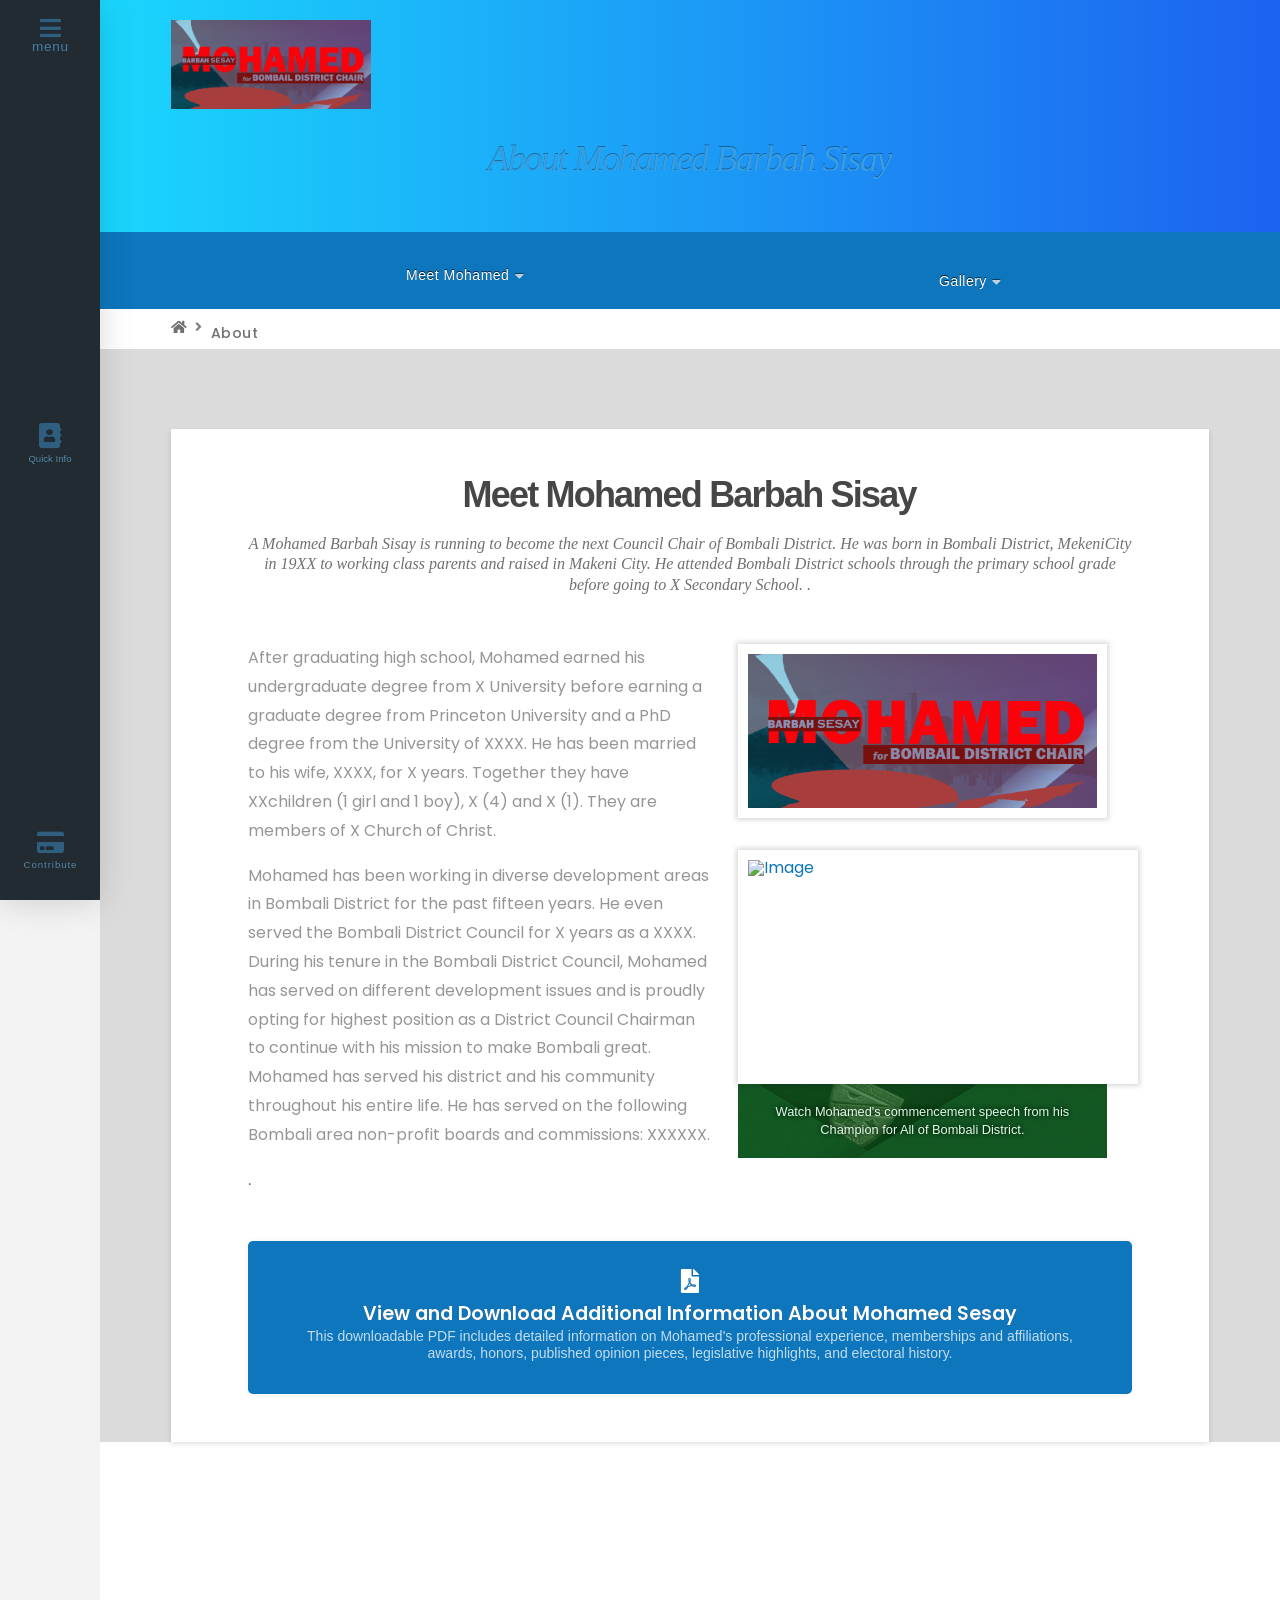
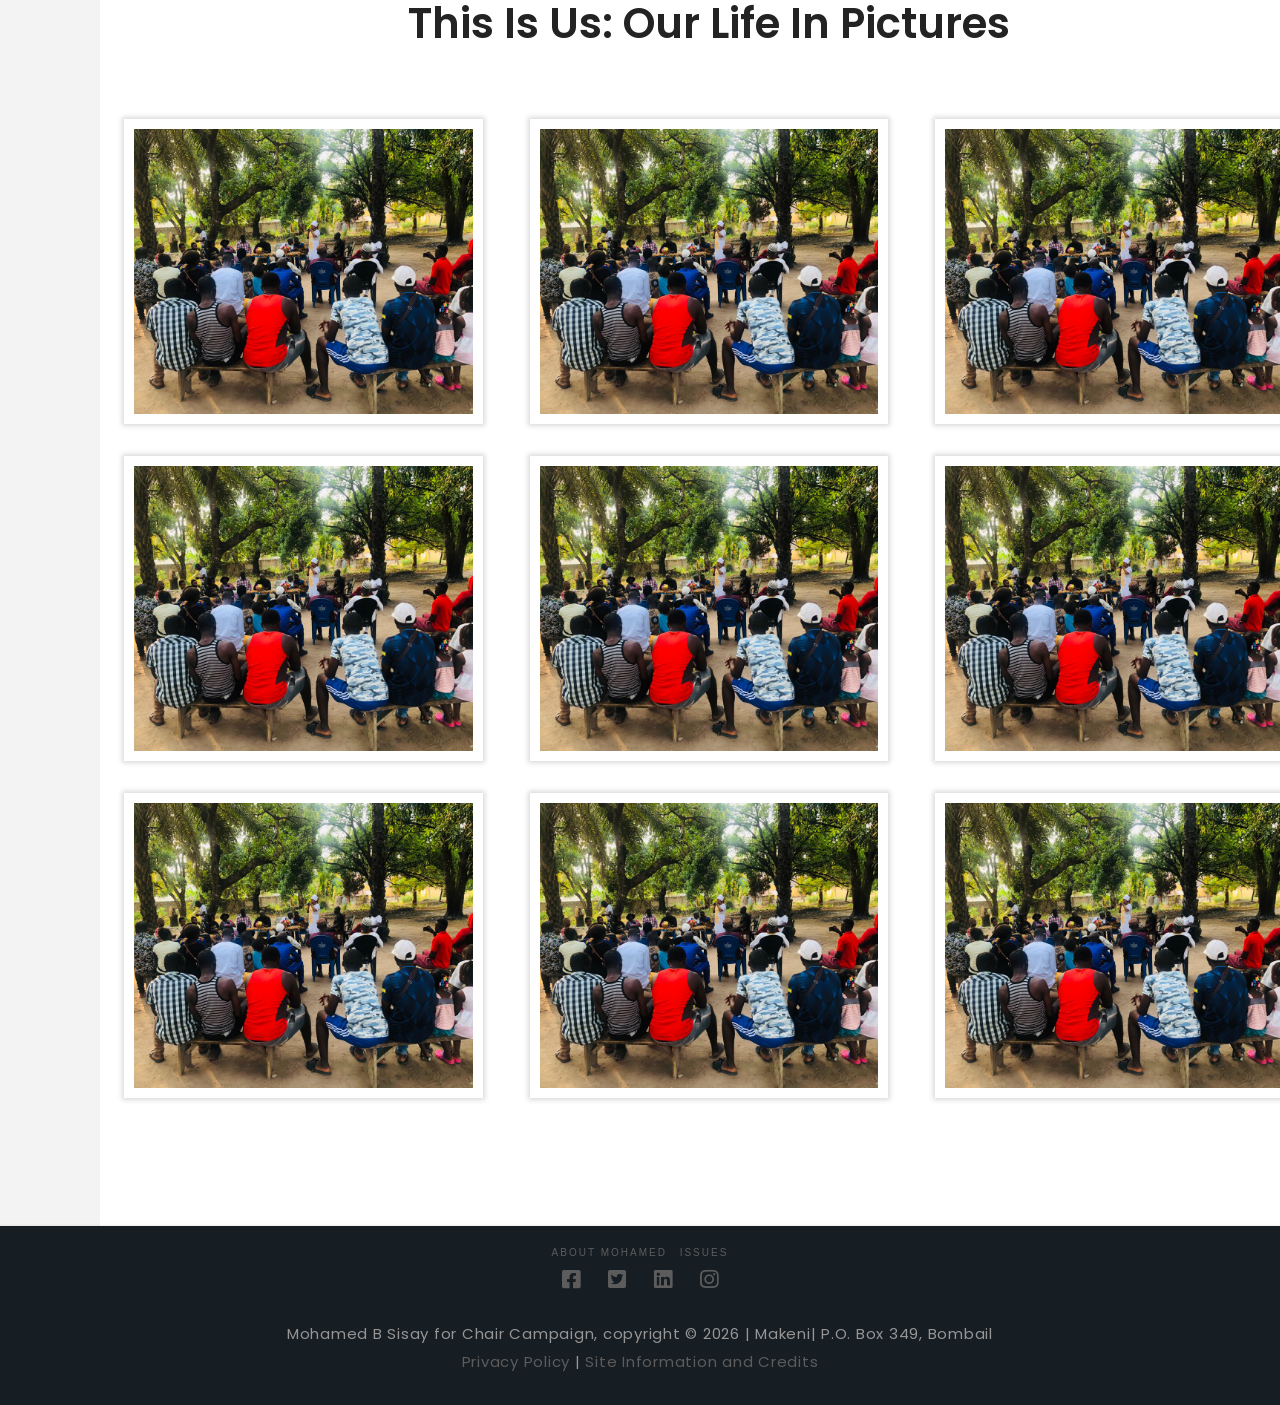
==== commit 93bcba24: "Uppdate video" ====
--- a/about/index.html
+++ b/about/index.html
@@ -576,9 +576,8 @@
   			</ul></div></div></div>
   			<div class="x-section e5-14 m5-0 m5-2 m5-3 m5-4 m5-6"><div class="x-container max width e5-15 m5-b m5-c m5-d m5-e"><div class="x-column x-sm x-1-1 e5-16 m5-k"><nav class="x-crumbs e5-17 m5-1i" role="navigation"><ol class="x-crumbs-list" itemscope="" itemtype="http://schema.org/BreadcrumbList" aria-label="Breadcrumb Navigation"><li class="x-crumbs-list-item" itemprop="itemListElement" itemscope itemtype="http://schema.org/ListItem"><a class="x-crumbs-link" itemtype="http://schema.org/Thing" itemprop="item" href="../index.html"><span itemprop="name"><i class="x-icon" aria-hidden="true" data-x-icon-s="&#xf015;"></i><span class="visually-hidden">Home</span></span></a><span class="x-crumbs-delimiter"><i class="x-icon" aria-hidden="true" data-x-icon-s="&#xf105;"></i></span><meta itemprop="position" content="1"></li><li class="x-crumbs-list-item" itemprop="itemListElement" itemscope itemtype="http://schema.org/ListItem"><a class="x-crumbs-link x-crumbs-current" itemtype="http://schema.org/Thing" itemprop="item" href="index.html" title="You Are Here"><span itemprop="name">About</span></a><meta itemprop="position" content="2"></li></ol></nav></div></div></div><div class="x-section e5-18 m5-0 m5-4 m5-7 m5-8" id="meet-mohamed"><div class="x-container max width e5-19 m5-c m5-h m5-i"><div class="x-column x-sm x-1-1 e5-20 m5-k"><div class="x-text x-text-headline e5-21 m5-r m5-u m5-v m5-w m5-x"><div class="x-text-content"><div class="x-text-content-text"><h2 class="x-text-content-text-primary">Meet Mohamed Barbah Sisay</h2><span class="x-text-content-text-subheadline">A Mohamed Barbah Sisay is running to become the next Council Chair of Bombali District. He was born in Bombali District, MekeniCity in 19XX to working class parents and raised in Makeni City. He attended Bombali District schools through the primary school grade before going to X Secondary School.
 
-
 .</span></div></div></div>
-<div class="x-container e5-22 m5-b m5-c m5-d m5-j right"><div class="x-column x-sm x-1-1 e5-23 m5-k"><span class="x-image e5-24 m5-l m5-n"><img src="../assets/images/slider/header.png" width="633" height="670" alt="Image" loading="lazy"></span><a class="x-anchor x-anchor-toggle has-graphic e5-25 m5-14 m5-15 m5-1b m5-1c m5-1d m5-1e" tabindex="0" data-x-toggle="1" data-x-toggleable="e5-25" data-x-toggle-overlay="1" aria-controls="e5-25-modal" aria-expanded="false" aria-haspopup="true" aria-label="Toggle Modal Content"><div class="x-anchor-content"><span class="x-graphic" aria-hidden="true"><span class="x-image x-graphic-child x-graphic-image x-graphic-primary"><img src="../assets/imgs/mk.jpg" width="1280" height="720" alt="Image" loading="lazy"></span></span></div></a><div class="x-text e5-26 m5-1k m5-1l">Watch Mohamed's commencement speech from his  Champion for All of Bombali District.</div></div></div>
+<div class="x-container e5-22 m5-b m5-c m5-d m5-j right"><div class="x-column x-sm x-1-1 e5-23 m5-k"><span class="x-image e5-24 m5-l m5-n"><img src="../assets/images/slider/header.png" width="633" height="670" alt="Image" loading="lazy"></span><a class="x-anchor x-anchor-toggle has-graphic e5-25 m5-14 m5-15 m5-1b m5-1c m5-1d m5-1e" tabindex="0" data-x-toggle="1" data-x-toggleable="e5-25" data-x-toggle-overlay="1" aria-controls="e5-25-modal" aria-expanded="false" aria-haspopup="true" aria-label="Toggle Modal Content"><div class="x-anchor-content"><span class="x-graphic" aria-hidden="true"><span class="x-image x-graphic-child x-graphic-image x-graphic-primary"><img src="../assets/imgs/bkvideo.png" width="1280" height="720" alt="Image" ></span></span></div></a><div class="x-text e5-26 m5-1k m5-1l">Watch Mohamed's commencement speech from his  Champion for All of Bombali District.</div></div></div>
 <div class="x-text e5-27 m5-1k m5-1m"><p>After graduating high school, Mohamed earned his undergraduate degree from X University before earning a graduate degree from Princeton University and a PhD degree from the University of XXXX.
 He has been married to his wife, XXXX, for X years. Together they have XXchildren (1 girl and 1 boy), X (4) and X (1). They are members of X Church of Christ.</p>
 <p>Mohamed has been working in diverse development areas in Bombali District for the past fifteen years. He even served the Bombali District Council for X years as a XXXX. During his tenure in the Bombali District Council, Mohamed has served on different development issues and is proudly opting for highest position as a District Council Chairman to continue with his mission to make Bombali great.
@@ -737,7 +736,7 @@
 <i  class="x-icon x-icon-facebook" style="text-align: center;      color:#0f76bc;font-size: 18px;margin-right:10px;" data-x-icon-b="&#xf09a;" aria-hidden="true"></i><a href="https://www.facebook.com/JohnsonForDallas/" target="_blank">Like us on Facebook</a><br />
 <i  class="x-icon x-icon-twitter" style="text-align: center;      color:#0f76bc;font-size: 18px;margin-right:10px;" data-x-icon-b="&#xf099;" aria-hidden="true"></i><a href="https://twitter.com/johnson4dallas" target="_blank">Follow us on Twitter</a><br />
 <i  class="x-icon x-icon-linkedin" style="text-align: center;      color:#0f76bc;font-size: 18px;margin-right:10px;" data-x-icon-b="&#xf08c;" aria-hidden="true"></i><a href="https://www.linkedin.com/in/johnsonfordallas/" target="_blank">Link up with us on LinkedIn</a>
-</div></div></div><div id="e5-25-modal" class="x-modal m5-1j e5-25" role="dialog" tabindex="-1" data-x-toggleable="e5-25" data-x-scrollbar="{&quot;suppressScrollX&quot;:true}" aria-hidden="true" aria-label="Modal"><span class="x-modal-bg"></span><button class="x-modal-close x-modal-close-top x-modal-close-right" data-x-toggle-close="1" aria-label="Close Modal Content"><span ><svg viewBox="0 0 16 16"><g><path d="M14.7,1.3c-0.4-0.4-1-0.4-1.4,0L8,6.6L2.7,1.3c-0.4-0.4-1-0.4-1.4,0s-0.4,1,0,1.4L6.6,8l-5.3,5.3 c-0.4,0.4-0.4,1,0,1.4C1.5,14.9,1.7,15,2,15s0.5-0.1,0.7-0.3L8,9.4l5.3,5.3c0.2,0.2,0.5,0.3,0.7,0.3s0.5-0.1,0.7-0.3 c0.4-0.4,0.4-1,0-1.4L9.4,8l5.3-5.3C15.1,2.3,15.1,1.7,14.7,1.3z"></path></g></svg></span></button><div class="x-modal-content" role="document" aria-label="Modal Content" data-rvt-offscreen-reset=""><script type="text/rvt-template">&lt;div  class=&quot;x-video embed with-container&quot; &gt;&lt;div class=&quot;x-video-inner&quot;&gt;&lt;iframe width=&quot;560&quot; height=&quot;315&quot; src=&quot;https://www.youtube.com/embed/WYs0p1pfTTk?rel=0&quot; frameborder=&quot;0&quot; allow=&quot;accelerometer; autoplay; encrypted-media; gyroscope; picture-in-picture&quot; allowfullscreen&gt;&lt;/iframe&gt;&lt;/div&gt;&lt;/div&gt;</script></div></div>
+</div></div></div><div id="e5-25-modal" class="x-modal m5-1j e5-25" role="dialog" tabindex="-1" data-x-toggleable="e5-25" data-x-scrollbar="{&quot;suppressScrollX&quot;:true}" aria-hidden="true" aria-label="Modal"><span class="x-modal-bg"></span><button class="x-modal-close x-modal-close-top x-modal-close-right" data-x-toggle-close="1" aria-label="Close Modal Content"><span ><svg viewBox="0 0 16 16"><g><path d="M14.7,1.3c-0.4-0.4-1-0.4-1.4,0L8,6.6L2.7,1.3c-0.4-0.4-1-0.4-1.4,0s-0.4,1,0,1.4L6.6,8l-5.3,5.3 c-0.4,0.4-0.4,1,0,1.4C1.5,14.9,1.7,15,2,15s0.5-0.1,0.7-0.3L8,9.4l5.3,5.3c0.2,0.2,0.5,0.3,0.7,0.3s0.5-0.1,0.7-0.3 c0.4-0.4,0.4-1,0-1.4L9.4,8l5.3-5.3C15.1,2.3,15.1,1.7,14.7,1.3z"></path></g></svg></span></button><div class="x-modal-content" role="document" aria-label="Modal Content" data-rvt-offscreen-reset=""><script type="text/rvt-template">&lt;div  class=&quot;x-video embed with-container&quot; &gt;&lt;div class=&quot;x-video-inner&quot;&gt;&lt;iframe width=&quot;560&quot; height=&quot;315&quot; src=&quot;https://www.youtube.com/embed/NWyUpxjjfuI?rel=0&quot; frameborder=&quot;0&quot; allow=&quot;accelerometer; autoplay; encrypted-media; gyroscope; picture-in-picture&quot; allowfullscreen&gt;&lt;/iframe&gt;&lt;/div&gt;&lt;/div&gt;</script></div></div>
     </div> <!-- END .x-site -->
 
     
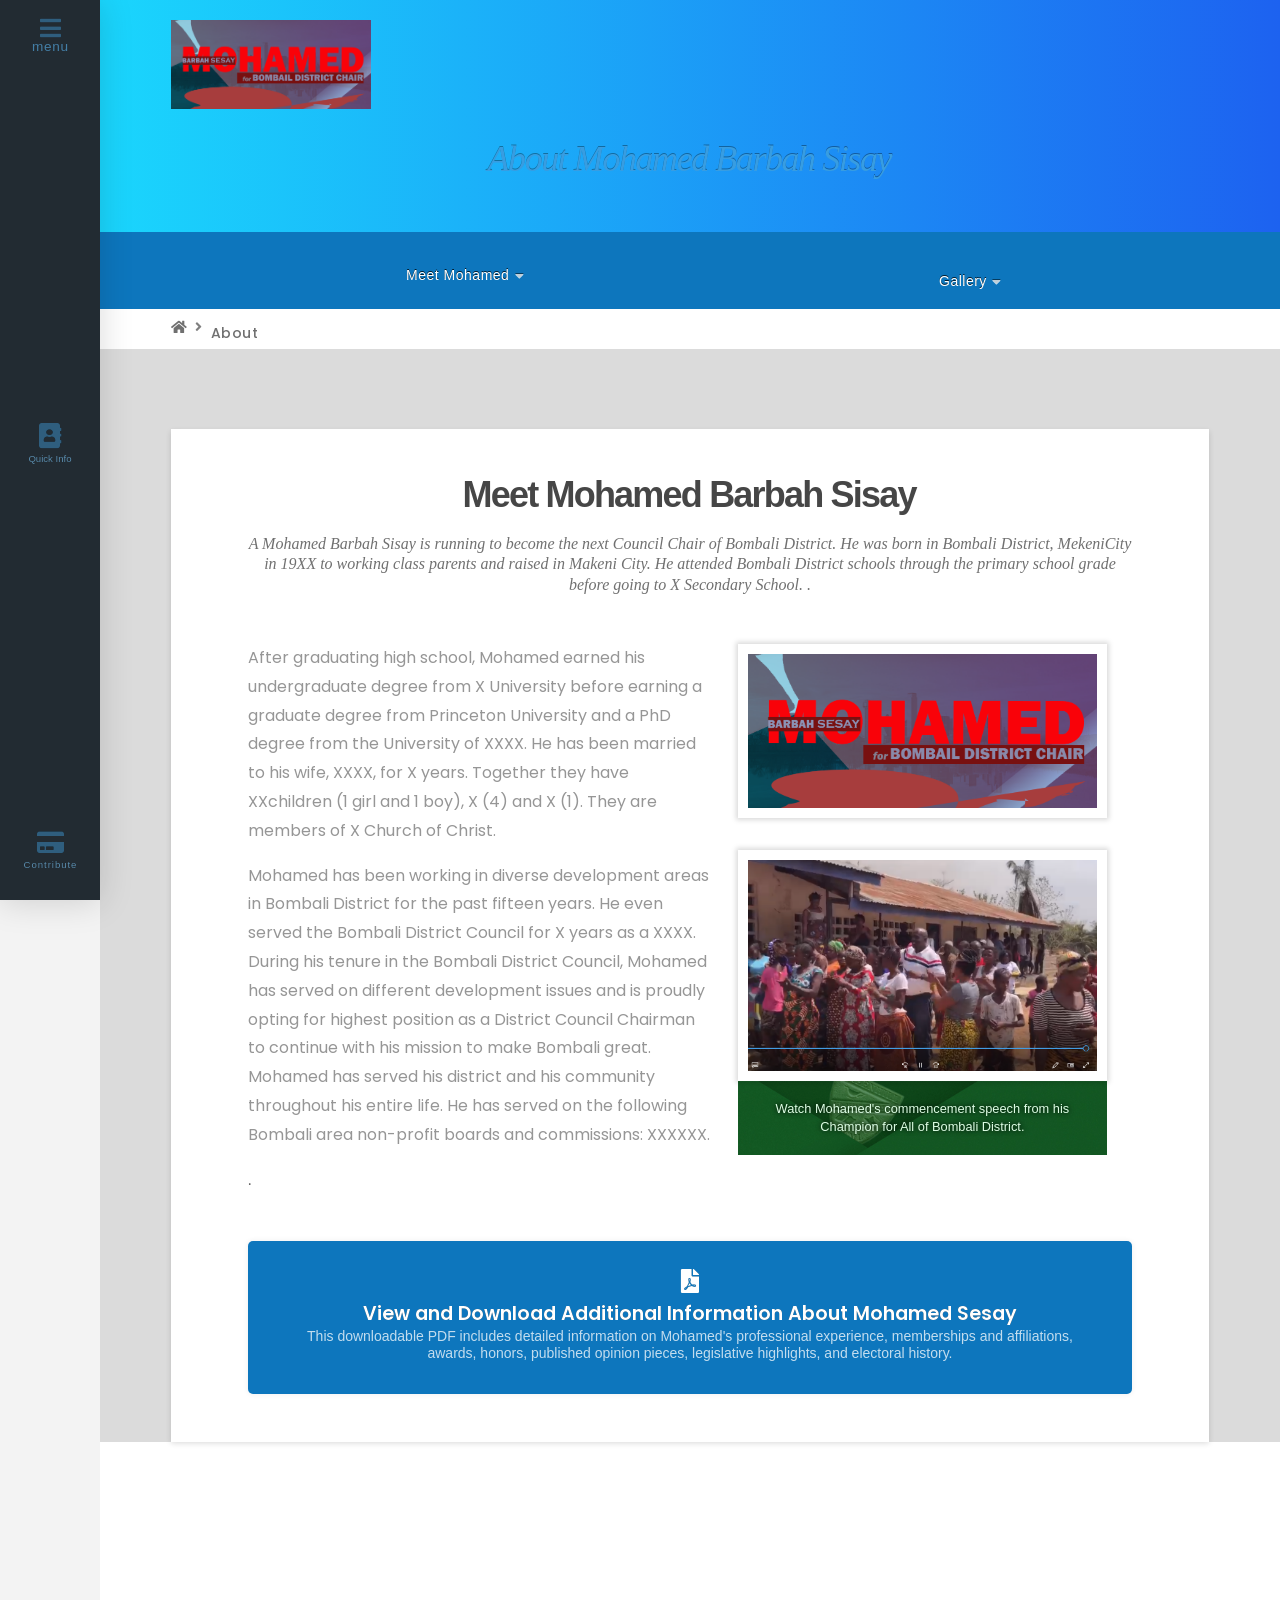
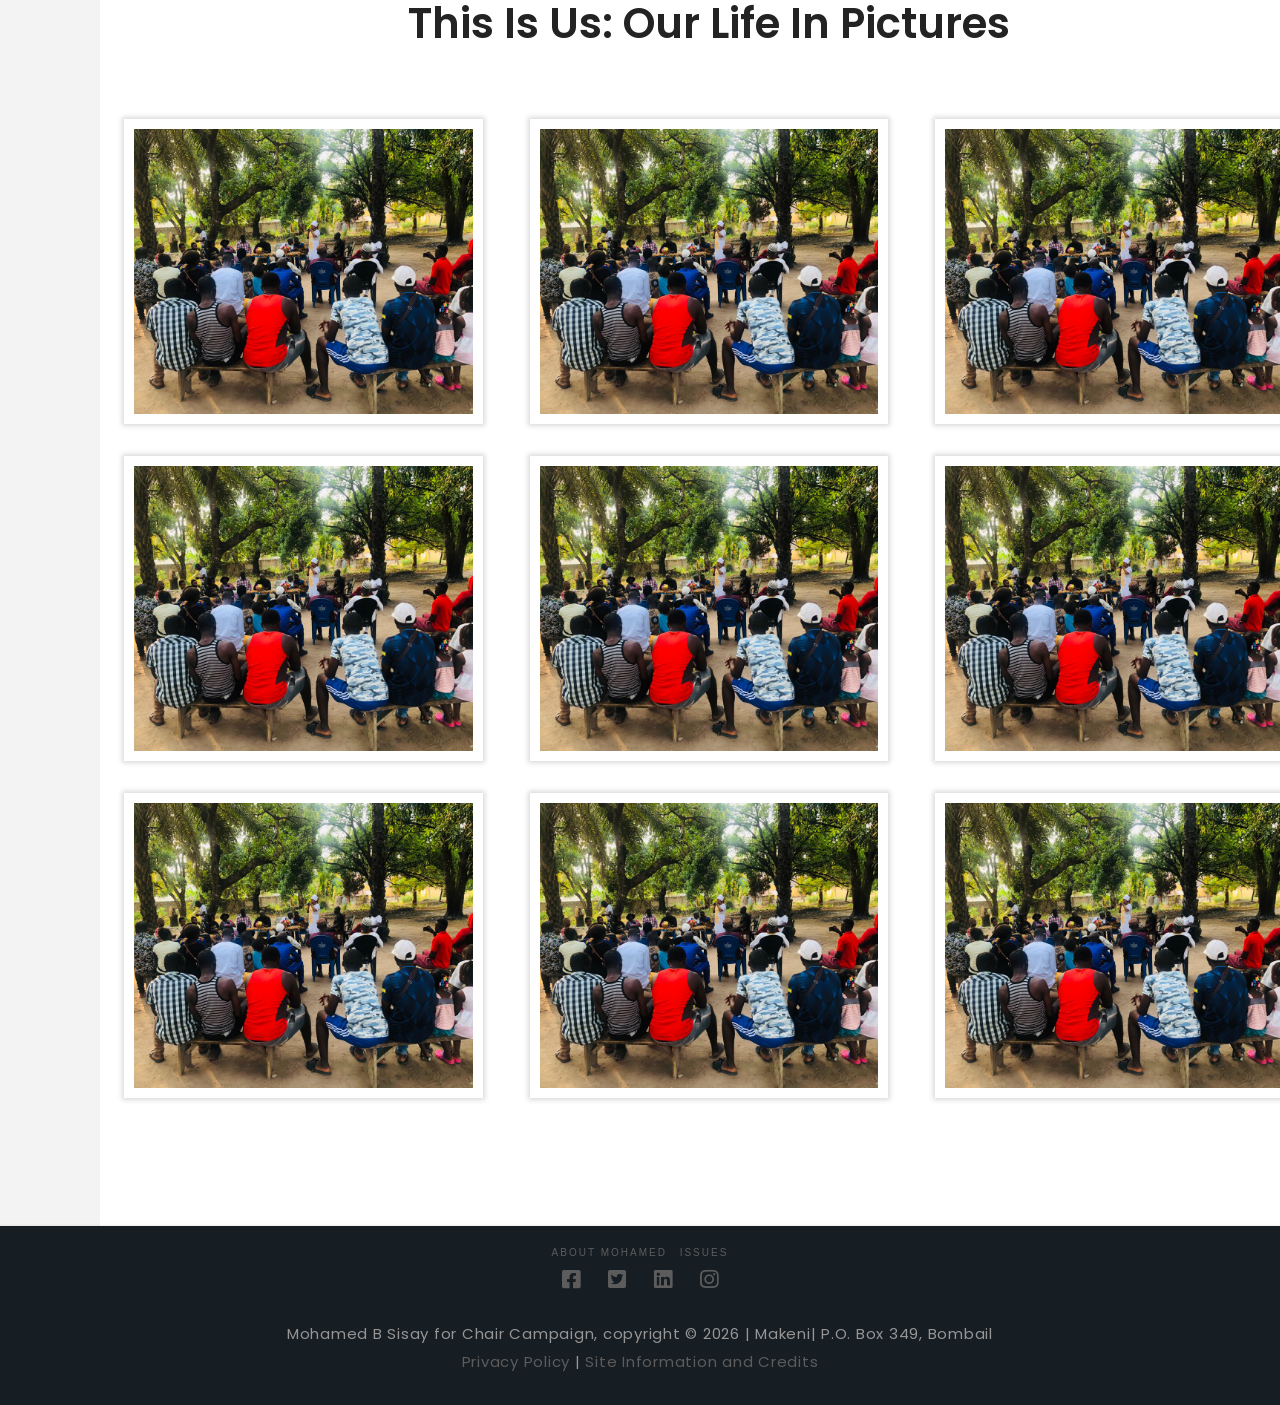
==== commit 8c4b7a86: "Uppdate campaign" ====
--- a/about/index.html
+++ b/about/index.html
@@ -577,7 +577,7 @@
   			<div class="x-section e5-14 m5-0 m5-2 m5-3 m5-4 m5-6"><div class="x-container max width e5-15 m5-b m5-c m5-d m5-e"><div class="x-column x-sm x-1-1 e5-16 m5-k"><nav class="x-crumbs e5-17 m5-1i" role="navigation"><ol class="x-crumbs-list" itemscope="" itemtype="http://schema.org/BreadcrumbList" aria-label="Breadcrumb Navigation"><li class="x-crumbs-list-item" itemprop="itemListElement" itemscope itemtype="http://schema.org/ListItem"><a class="x-crumbs-link" itemtype="http://schema.org/Thing" itemprop="item" href="../index.html"><span itemprop="name"><i class="x-icon" aria-hidden="true" data-x-icon-s="&#xf015;"></i><span class="visually-hidden">Home</span></span></a><span class="x-crumbs-delimiter"><i class="x-icon" aria-hidden="true" data-x-icon-s="&#xf105;"></i></span><meta itemprop="position" content="1"></li><li class="x-crumbs-list-item" itemprop="itemListElement" itemscope itemtype="http://schema.org/ListItem"><a class="x-crumbs-link x-crumbs-current" itemtype="http://schema.org/Thing" itemprop="item" href="index.html" title="You Are Here"><span itemprop="name">About</span></a><meta itemprop="position" content="2"></li></ol></nav></div></div></div><div class="x-section e5-18 m5-0 m5-4 m5-7 m5-8" id="meet-mohamed"><div class="x-container max width e5-19 m5-c m5-h m5-i"><div class="x-column x-sm x-1-1 e5-20 m5-k"><div class="x-text x-text-headline e5-21 m5-r m5-u m5-v m5-w m5-x"><div class="x-text-content"><div class="x-text-content-text"><h2 class="x-text-content-text-primary">Meet Mohamed Barbah Sisay</h2><span class="x-text-content-text-subheadline">A Mohamed Barbah Sisay is running to become the next Council Chair of Bombali District. He was born in Bombali District, MekeniCity in 19XX to working class parents and raised in Makeni City. He attended Bombali District schools through the primary school grade before going to X Secondary School.
 
 .</span></div></div></div>
-<div class="x-container e5-22 m5-b m5-c m5-d m5-j right"><div class="x-column x-sm x-1-1 e5-23 m5-k"><span class="x-image e5-24 m5-l m5-n"><img src="../assets/images/slider/header.png" width="633" height="670" alt="Image" loading="lazy"></span><a class="x-anchor x-anchor-toggle has-graphic e5-25 m5-14 m5-15 m5-1b m5-1c m5-1d m5-1e" tabindex="0" data-x-toggle="1" data-x-toggleable="e5-25" data-x-toggle-overlay="1" aria-controls="e5-25-modal" aria-expanded="false" aria-haspopup="true" aria-label="Toggle Modal Content"><div class="x-anchor-content"><span class="x-graphic" aria-hidden="true"><span class="x-image x-graphic-child x-graphic-image x-graphic-primary"><img src="../assets/imgs/bkvideo.png" width="1280" height="720" alt="Image" ></span></span></div></a><div class="x-text e5-26 m5-1k m5-1l">Watch Mohamed's commencement speech from his  Champion for All of Bombali District.</div></div></div>
+<div class="x-container e5-22 m5-b m5-c m5-d m5-j right"><div class="x-column x-sm x-1-1 e5-23 m5-k"><span class="x-image e5-24 m5-l m5-n"><img src="../assets/images/slider/header.png" width="633" height="670" alt="Image" loading="lazy"></span><a class="x-anchor x-anchor-toggle has-graphic e5-25 m5-14 m5-15 m5-1b m5-1c m5-1d m5-1e" tabindex="0" data-x-toggle="1" data-x-toggleable="e5-25" data-x-toggle-overlay="1" aria-controls="e5-25-modal" aria-expanded="false" aria-haspopup="true" aria-label="Toggle Modal Content"><div class="x-anchor-content"><span class="x-graphic" aria-hidden="true"><span class="x-image x-graphic-child x-graphic-image x-graphic-primary"><img src="../assets/imgs/speesh.png" width="1280" height="720" alt="Image" loading="lazy"></span></span></div></a><div class="x-text e5-26 m5-1k m5-1l">Watch Mohamed's commencement speech from his  Champion for All of Bombali District.</div></div></div>
 <div class="x-text e5-27 m5-1k m5-1m"><p>After graduating high school, Mohamed earned his undergraduate degree from X University before earning a graduate degree from Princeton University and a PhD degree from the University of XXXX.
 He has been married to his wife, XXXX, for X years. Together they have XXchildren (1 girl and 1 boy), X (4) and X (1). They are members of X Church of Christ.</p>
 <p>Mohamed has been working in diverse development areas in Bombali District for the past fifteen years. He even served the Bombali District Council for X years as a XXXX. During his tenure in the Bombali District Council, Mohamed has served on different development issues and is proudly opting for highest position as a District Council Chairman to continue with his mission to make Bombali great.
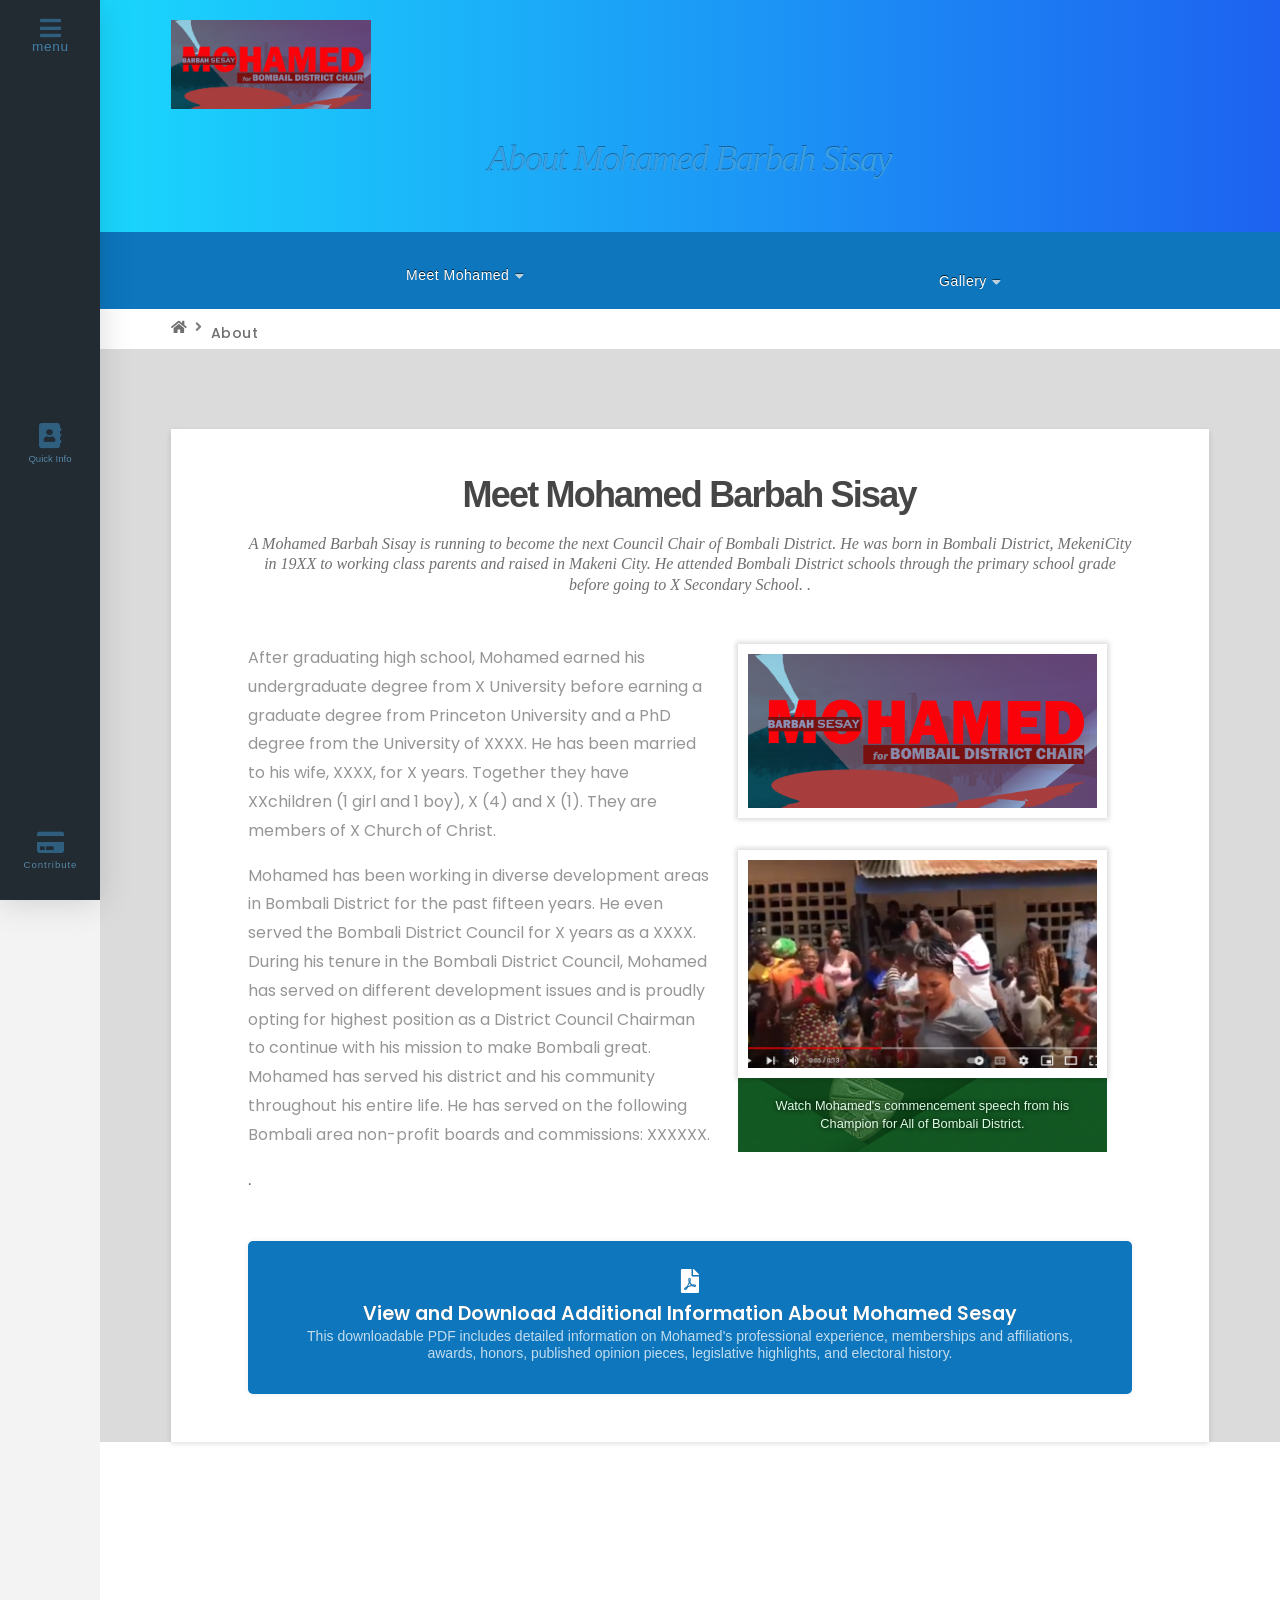
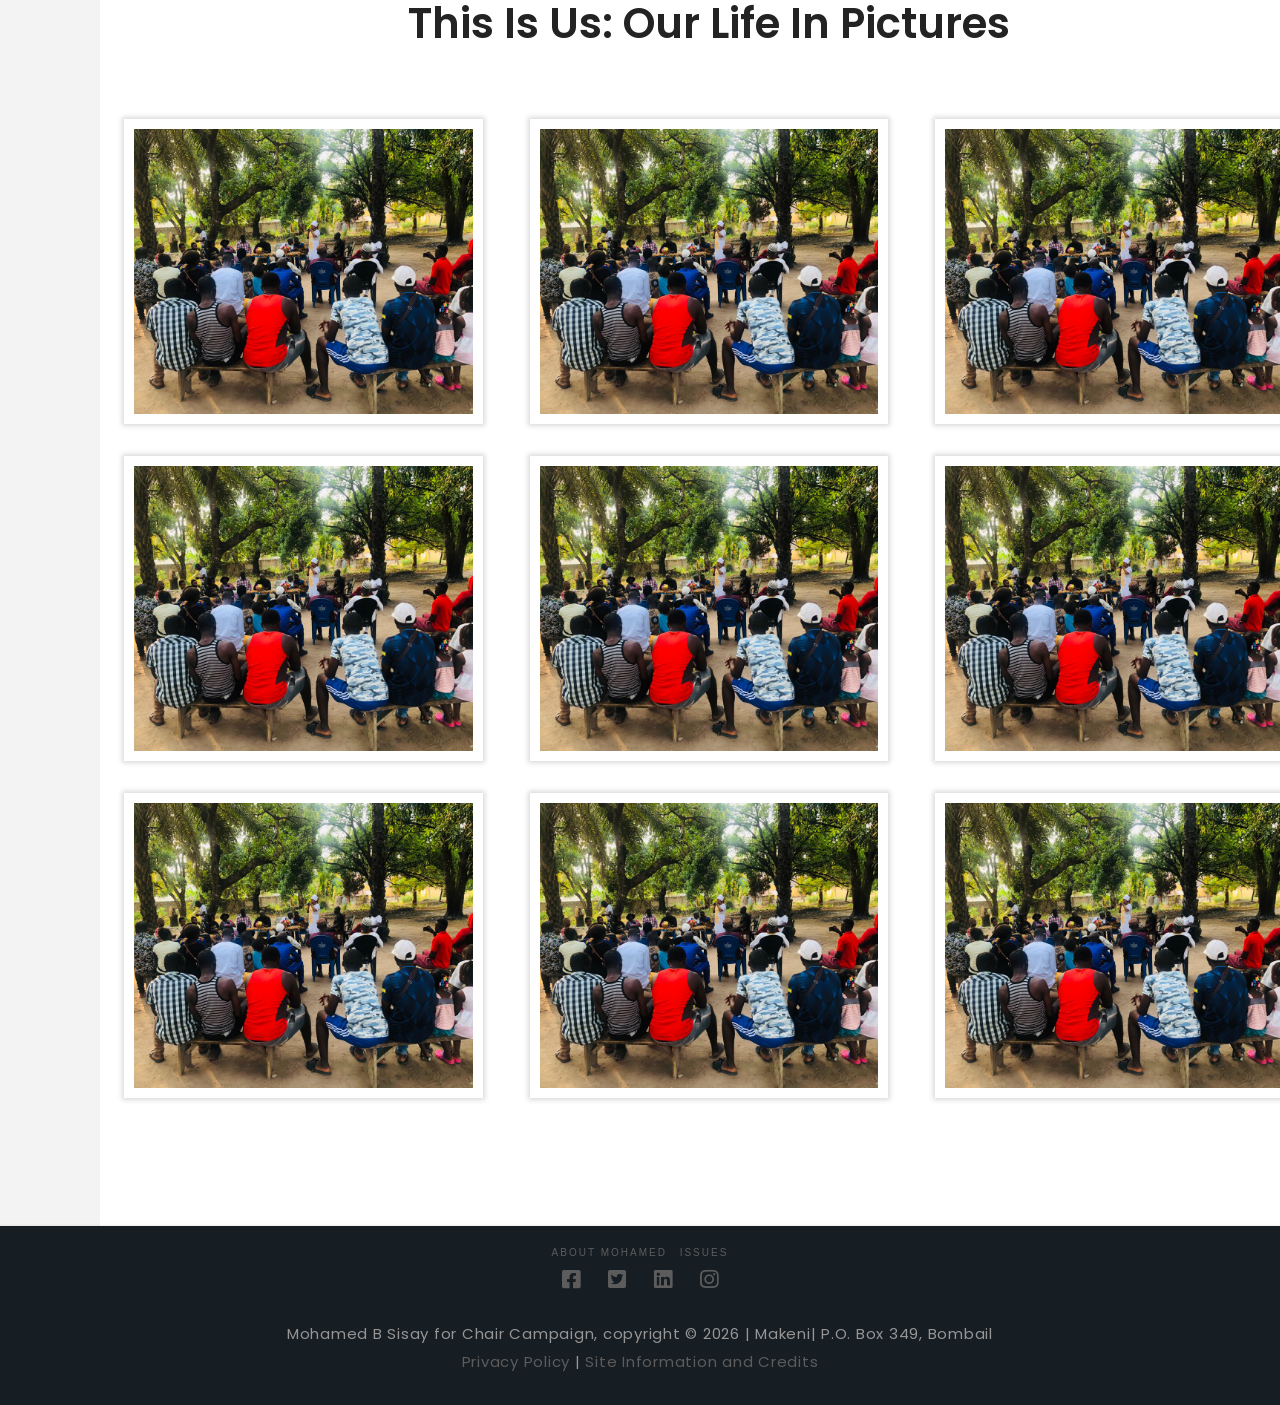
==== commit bdbcbfea: "Uppdate links" ====
--- a/about/index.html
+++ b/about/index.html
@@ -723,20 +723,26 @@
     										</ul></li>
     										
 
-    										<li class="menu-item menu-item-type-post_type menu-item-object-page menu-item-88"><a class="x-anchor x-anchor-menu-item has-particle m9-m m9-n m9-o m9-u m9-x m9-z m9-11 m9-12 m9-16 m9-19 m9-1b m9-1c m9-1d m9-1e" tabindex="0" href="../donate/index.html"><div class="x-anchor-content"><div class="x-anchor-text"><span class="x-anchor-text-primary">Donate</span></div><i class="x-anchor-sub-indicator" data-x-skip-scroll="true" aria-hidden="true" data-x-icon-s="&#xf0d7;"></i></div><span class="x-particle is-primary" data-x-particle="scale-x inside-c_l" aria-hidden="true"><span style=""></span></span><span class="x-particle is-secondary" data-x-particle="inside-c_l" aria-hidden="true"><span style=""></span></span></a></li><li class="menu-item menu-item-type-post_type menu-item-object-page menu-item-173"><a class="x-anchor x-anchor-menu-item has-particle m9-m m9-n m9-o m9-u m9-x m9-z m9-11 m9-12 m9-16 m9-19 m9-1b m9-1c m9-1d m9-1e" tabindex="0" href="../contact/index.html"><div class="x-anchor-content"><div class="x-anchor-text"><span class="x-anchor-text-primary">Contact</span></div><i class="x-anchor-sub-indicator" data-x-skip-scroll="true" aria-hidden="true" data-x-icon-s="&#xf0d7;"></i></div><span class="x-particle is-primary" data-x-particle="scale-x inside-c_l" aria-hidden="true"><span style=""></span></span><span class="x-particle is-secondary" data-x-particle="inside-c_l" aria-hidden="true"><span style=""></span></span></a></li></ul></div></div><div id="e9-14-off-canvas" class="x-off-canvas x-off-canvas-right m9-1k m9-1n e9-14" role="dialog" tabindex="-1" data-x-toggleable="e9-14" aria-hidden="true" aria-label="Off Canvas"><span class="x-off-canvas-bg"></span><button class="x-off-canvas-close x-off-canvas-close-right" data-x-toggle-close="1" aria-label="Close Off Canvas Content"><span ><svg viewBox="0 0 16 16"><g><path d="M14.7,1.3c-0.4-0.4-1-0.4-1.4,0L8,6.6L2.7,1.3c-0.4-0.4-1-0.4-1.4,0s-0.4,1,0,1.4L6.6,8l-5.3,5.3 c-0.4,0.4-0.4,1,0,1.4C1.5,14.9,1.7,15,2,15s0.5-0.1,0.7-0.3L8,9.4l5.3,5.3c0.2,0.2,0.5,0.3,0.7,0.3s0.5-0.1,0.7-0.3 c0.4-0.4,0.4-1,0-1.4L9.4,8l5.3-5.3C15.1,2.3,15.1,1.7,14.7,1.3z"></path></g></svg></span></button><div class="x-off-canvas-content x-off-canvas-content-right" data-x-scrollbar="{&quot;suppressScrollX&quot;:true}" role="document" aria-label="Off Canvas Content"><div style="text-align: center;"><img  class="x-img x-img-none none" style="max-width: 280px;padding: 15px 15px 0 0;" src="../assets/imgs/logo.png" alt="Mohamed Barbah Sisay for Bombail District Chair"></div>
+    										<li class="menu-item menu-item-type-post_type menu-item-object-page menu-item-88"><a class="x-anchor x-anchor-menu-item has-particle m9-m m9-n m9-o m9-u m9-x m9-z m9-11 m9-12 m9-16 m9-19 m9-1b m9-1c m9-1d m9-1e" tabindex="0" href="../donate/index.html"><div class="x-anchor-content"><div class="x-anchor-text"><span class="x-anchor-text-primary">Donate</span></div><i class="x-anchor-sub-indicator" data-x-skip-scroll="true" aria-hidden="true" data-x-icon-s="&#xf0d7;"></i></div><span class="x-particle is-primary" data-x-particle="scale-x inside-c_l" aria-hidden="true"><span style=""></span></span><span class="x-particle is-secondary" data-x-particle="inside-c_l" aria-hidden="true"><span style=""></span></span></a></li><li class="menu-item menu-item-type-post_type menu-item-object-page menu-item-173"><a class="x-anchor x-anchor-menu-item has-particle m9-m m9-n m9-o m9-u m9-x m9-z m9-11 m9-12 m9-16 m9-19 m9-1b m9-1c m9-1d m9-1e" tabindex="0" href="../contact/index.html"><div class="x-anchor-content"><div class="x-anchor-text"><span class="x-anchor-text-primary">Contact</span></div><i class="x-anchor-sub-indicator" data-x-skip-scroll="true" aria-hidden="true" data-x-icon-s="&#xf0d7;"></i></div><span class="x-particle is-primary" data-x-particle="scale-x inside-c_l" aria-hidden="true"><span style=""></span></span><span class="x-particle is-secondary" data-x-particle="inside-c_l" aria-hidden="true"><span style=""></span></span></a></li></ul></div></div><div id="e9-14-off-canvas" class="x-off-canvas x-off-canvas-right m9-1k m9-1n e9-14" role="dialog" tabindex="-1" data-x-toggleable="e9-14" aria-hidden="true" aria-label="Off Canvas"><span class="x-off-canvas-bg"></span><button class="x-off-canvas-close x-off-canvas-close-right" data-x-toggle-close="1" aria-label="Close Off Canvas Content"><span ><svg viewBox="0 0 16 16"><g><path d="M14.7,1.3c-0.4-0.4-1-0.4-1.4,0L8,6.6L2.7,1.3c-0.4-0.4-1-0.4-1.4,0s-0.4,1,0,1.4L6.6,8l-5.3,5.3 c-0.4,0.4-0.4,1,0,1.4C1.5,14.9,1.7,15,2,15s0.5-0.1,0.7-0.3L8,9.4l5.3,5.3c0.2,0.2,0.5,0.3,0.7,0.3s0.5-0.1,0.7-0.3 c0.4-0.4,0.4-1,0-1.4L9.4,8l5.3-5.3C15.1,2.3,15.1,1.7,14.7,1.3z"></path></g></svg></span></button>
+
+    											<div class="x-off-canvas-content x-off-canvas-content-right" data-x-scrollbar="{&quot;suppressScrollX&quot;:true}" role="document" aria-label="Off Canvas Content"><div style="text-align: center;"><img  class="x-img x-img-none none" style="max-width: 280px;padding: 15px 15px 0 0;" src="../assets/imgs/logo.png" alt="Mohamed Barbah Sisay for Bombail District Chair"></div>
 <div style="text-align: center;">
 <h4 class="mvs" style="line-height: 1.2;">Mohamed Barbah Sisay, a Bombali native, is an official candidate for cahir of Bombali District.</h4>
 <p style="margin-top: 1em; font-size:.875em;">Mohamed Barbah Sisay is running to become the next Council Chair of Bombali District. He was born in Bombali District, MekeniCity in 19XX to working class parents and raised in Makeni City. He attended Bombali District schools through the primary school grade before going to X Secondary School.<br /><strong>I hope you will join our grassroots campaign that is bringing Bombali together like never before. Get involved today!</strong></p>
 <p style="margin-top: 2em;"><strong>Mohamed Barbah Sisay for Bombail District Chair Campaign</strong><br />
 <br />
 </p>
-<i  class="x-icon x-icon-phone" style="text-align: center;      color:#0f76bc;font-size: 18px;margin-right:10px;" data-x-icon-s="&#xf095;" aria-hidden="true"></i>(214) 434-1074<br />
+<!-- <i  class="x-icon x-icon-phone" style="text-align: center;      color:#0f76bc;font-size: 18px;margin-right:10px;" data-x-icon-s="&#xf095;" aria-hidden="true"></i>(214) 434-1074<br />
 <i  class="x-icon x-icon-envelope" style="text-align: center;      color:#0f76bc;font-size: 18px;margin-right:10px;" data-x-icon-s="&#xf0e0;" aria-hidden="true"></i><a href="mailto:info@johnsonfordallas.com" target="_blank">info@johnsonfordallas.com</a><br />
 <i  class="x-icon x-icon-credit-card" style="text-align: center;      color:#0f76bc;font-size: 18px;margin-right:10px;" data-x-icon-s="&#xf09d;" aria-hidden="true"></i><a href="https://secure.anedot.com/johnson-for-dallas/donate" target="_blank">Make a Contribution!</a><br />
 <i  class="x-icon x-icon-facebook" style="text-align: center;      color:#0f76bc;font-size: 18px;margin-right:10px;" data-x-icon-b="&#xf09a;" aria-hidden="true"></i><a href="https://www.facebook.com/JohnsonForDallas/" target="_blank">Like us on Facebook</a><br />
 <i  class="x-icon x-icon-twitter" style="text-align: center;      color:#0f76bc;font-size: 18px;margin-right:10px;" data-x-icon-b="&#xf099;" aria-hidden="true"></i><a href="https://twitter.com/johnson4dallas" target="_blank">Follow us on Twitter</a><br />
-<i  class="x-icon x-icon-linkedin" style="text-align: center;      color:#0f76bc;font-size: 18px;margin-right:10px;" data-x-icon-b="&#xf08c;" aria-hidden="true"></i><a href="https://www.linkedin.com/in/johnsonfordallas/" target="_blank">Link up with us on LinkedIn</a>
-</div></div></div><div id="e5-25-modal" class="x-modal m5-1j e5-25" role="dialog" tabindex="-1" data-x-toggleable="e5-25" data-x-scrollbar="{&quot;suppressScrollX&quot;:true}" aria-hidden="true" aria-label="Modal"><span class="x-modal-bg"></span><button class="x-modal-close x-modal-close-top x-modal-close-right" data-x-toggle-close="1" aria-label="Close Modal Content"><span ><svg viewBox="0 0 16 16"><g><path d="M14.7,1.3c-0.4-0.4-1-0.4-1.4,0L8,6.6L2.7,1.3c-0.4-0.4-1-0.4-1.4,0s-0.4,1,0,1.4L6.6,8l-5.3,5.3 c-0.4,0.4-0.4,1,0,1.4C1.5,14.9,1.7,15,2,15s0.5-0.1,0.7-0.3L8,9.4l5.3,5.3c0.2,0.2,0.5,0.3,0.7,0.3s0.5-0.1,0.7-0.3 c0.4-0.4,0.4-1,0-1.4L9.4,8l5.3-5.3C15.1,2.3,15.1,1.7,14.7,1.3z"></path></g></svg></span></button><div class="x-modal-content" role="document" aria-label="Modal Content" data-rvt-offscreen-reset=""><script type="text/rvt-template">&lt;div  class=&quot;x-video embed with-container&quot; &gt;&lt;div class=&quot;x-video-inner&quot;&gt;&lt;iframe width=&quot;560&quot; height=&quot;315&quot; src=&quot;https://www.youtube.com/embed/NWyUpxjjfuI?rel=0&quot; frameborder=&quot;0&quot; allow=&quot;accelerometer; autoplay; encrypted-media; gyroscope; picture-in-picture&quot; allowfullscreen&gt;&lt;/iframe&gt;&lt;/div&gt;&lt;/div&gt;</script></div></div>
+<i  class="x-icon x-icon-linkedin" style="text-align: center;      color:#0f76bc;font-size: 18px;margin-right:10px;" data-x-icon-b="&#xf08c;" aria-hidden="true"></i><a href="https://www.linkedin.com/in/johnsonfordallas/" target="_blank">Link up with us on LinkedIn</a> -->
+</div>
+
+</div>
+
+</div><div id="e5-25-modal" class="x-modal m5-1j e5-25" role="dialog" tabindex="-1" data-x-toggleable="e5-25" data-x-scrollbar="{&quot;suppressScrollX&quot;:true}" aria-hidden="true" aria-label="Modal"><span class="x-modal-bg"></span><button class="x-modal-close x-modal-close-top x-modal-close-right" data-x-toggle-close="1" aria-label="Close Modal Content"><span ><svg viewBox="0 0 16 16"><g><path d="M14.7,1.3c-0.4-0.4-1-0.4-1.4,0L8,6.6L2.7,1.3c-0.4-0.4-1-0.4-1.4,0s-0.4,1,0,1.4L6.6,8l-5.3,5.3 c-0.4,0.4-0.4,1,0,1.4C1.5,14.9,1.7,15,2,15s0.5-0.1,0.7-0.3L8,9.4l5.3,5.3c0.2,0.2,0.5,0.3,0.7,0.3s0.5-0.1,0.7-0.3 c0.4-0.4,0.4-1,0-1.4L9.4,8l5.3-5.3C15.1,2.3,15.1,1.7,14.7,1.3z"></path></g></svg></span></button><div class="x-modal-content" role="document" aria-label="Modal Content" data-rvt-offscreen-reset=""><script type="text/rvt-template">&lt;div  class=&quot;x-video embed with-container&quot; &gt;&lt;div class=&quot;x-video-inner&quot;&gt;&lt;iframe width=&quot;560&quot; height=&quot;315&quot; src=&quot;https://www.youtube.com/embed/NWyUpxjjfuI?rel=0&quot; frameborder=&quot;0&quot; allow=&quot;accelerometer; autoplay; encrypted-media; gyroscope; picture-in-picture&quot; allowfullscreen&gt;&lt;/iframe&gt;&lt;/div&gt;&lt;/div&gt;</script></div></div>
     </div> <!-- END .x-site -->
 
     
